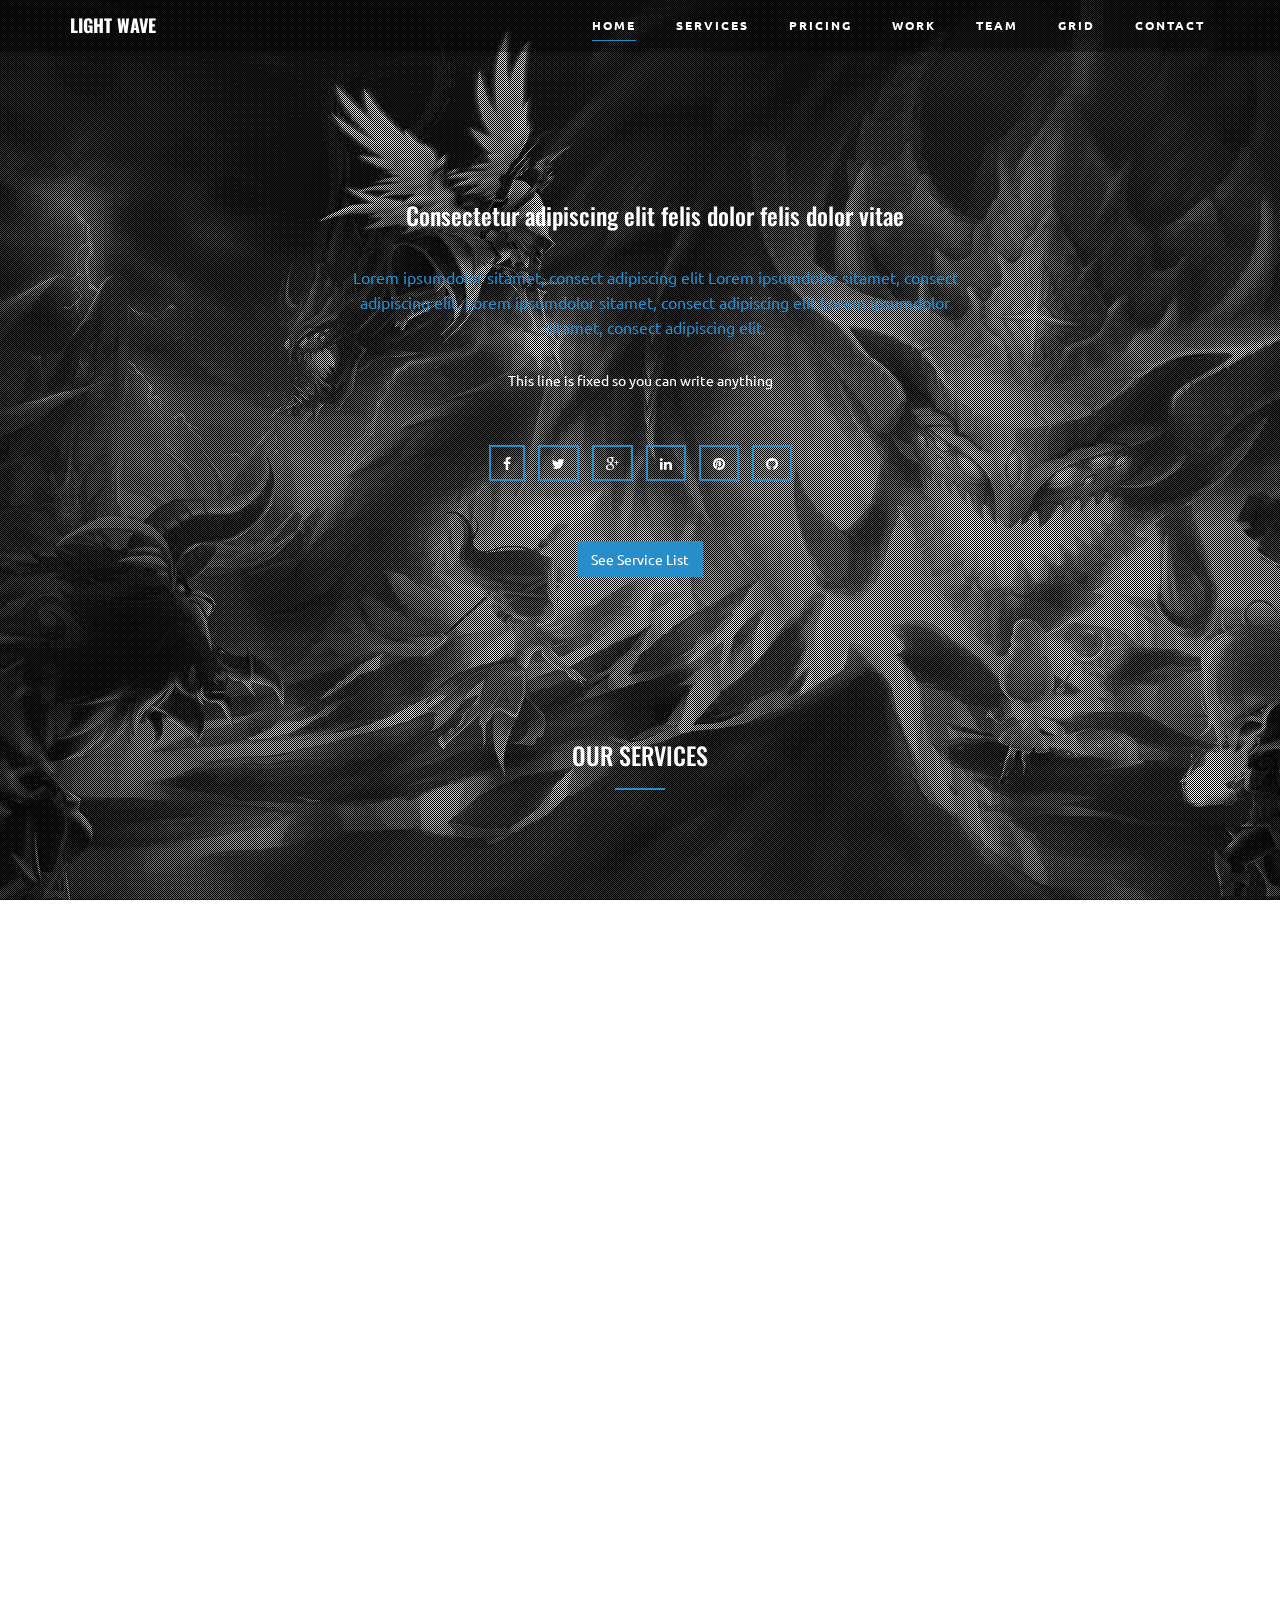
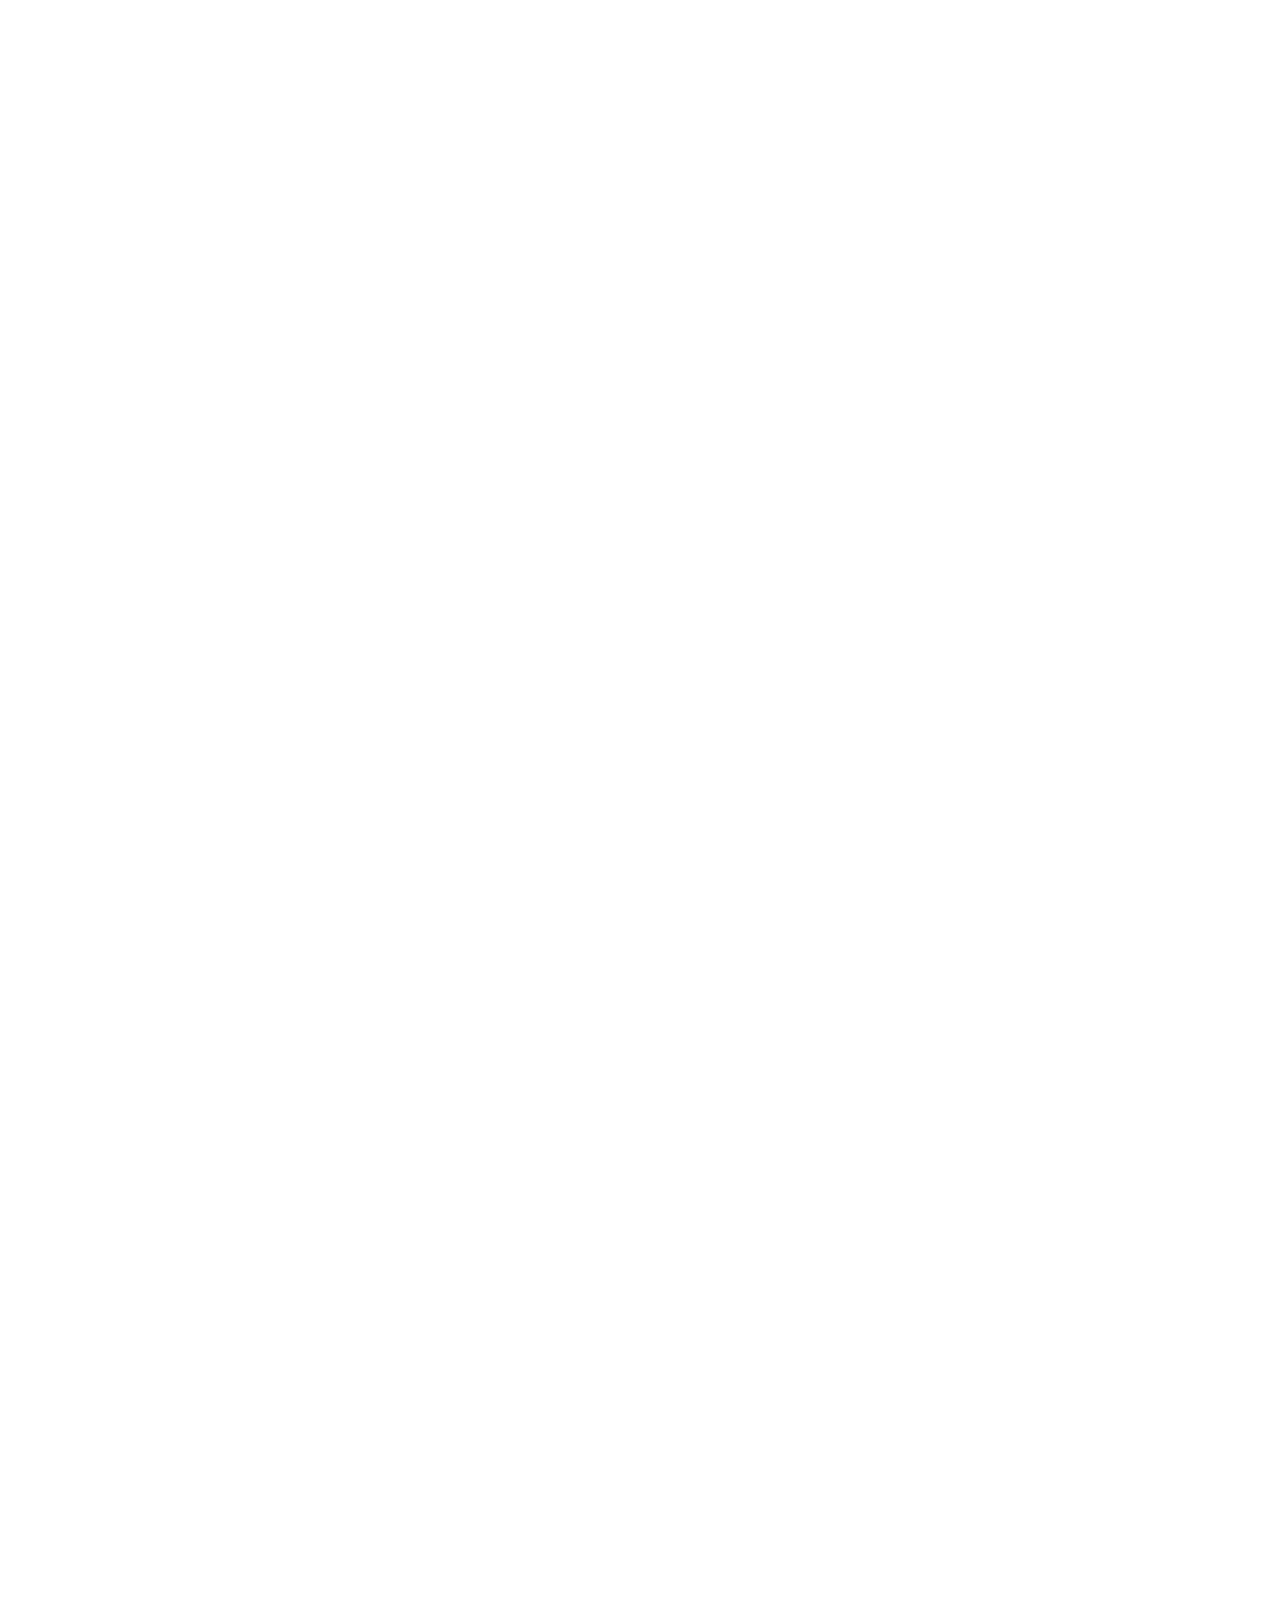
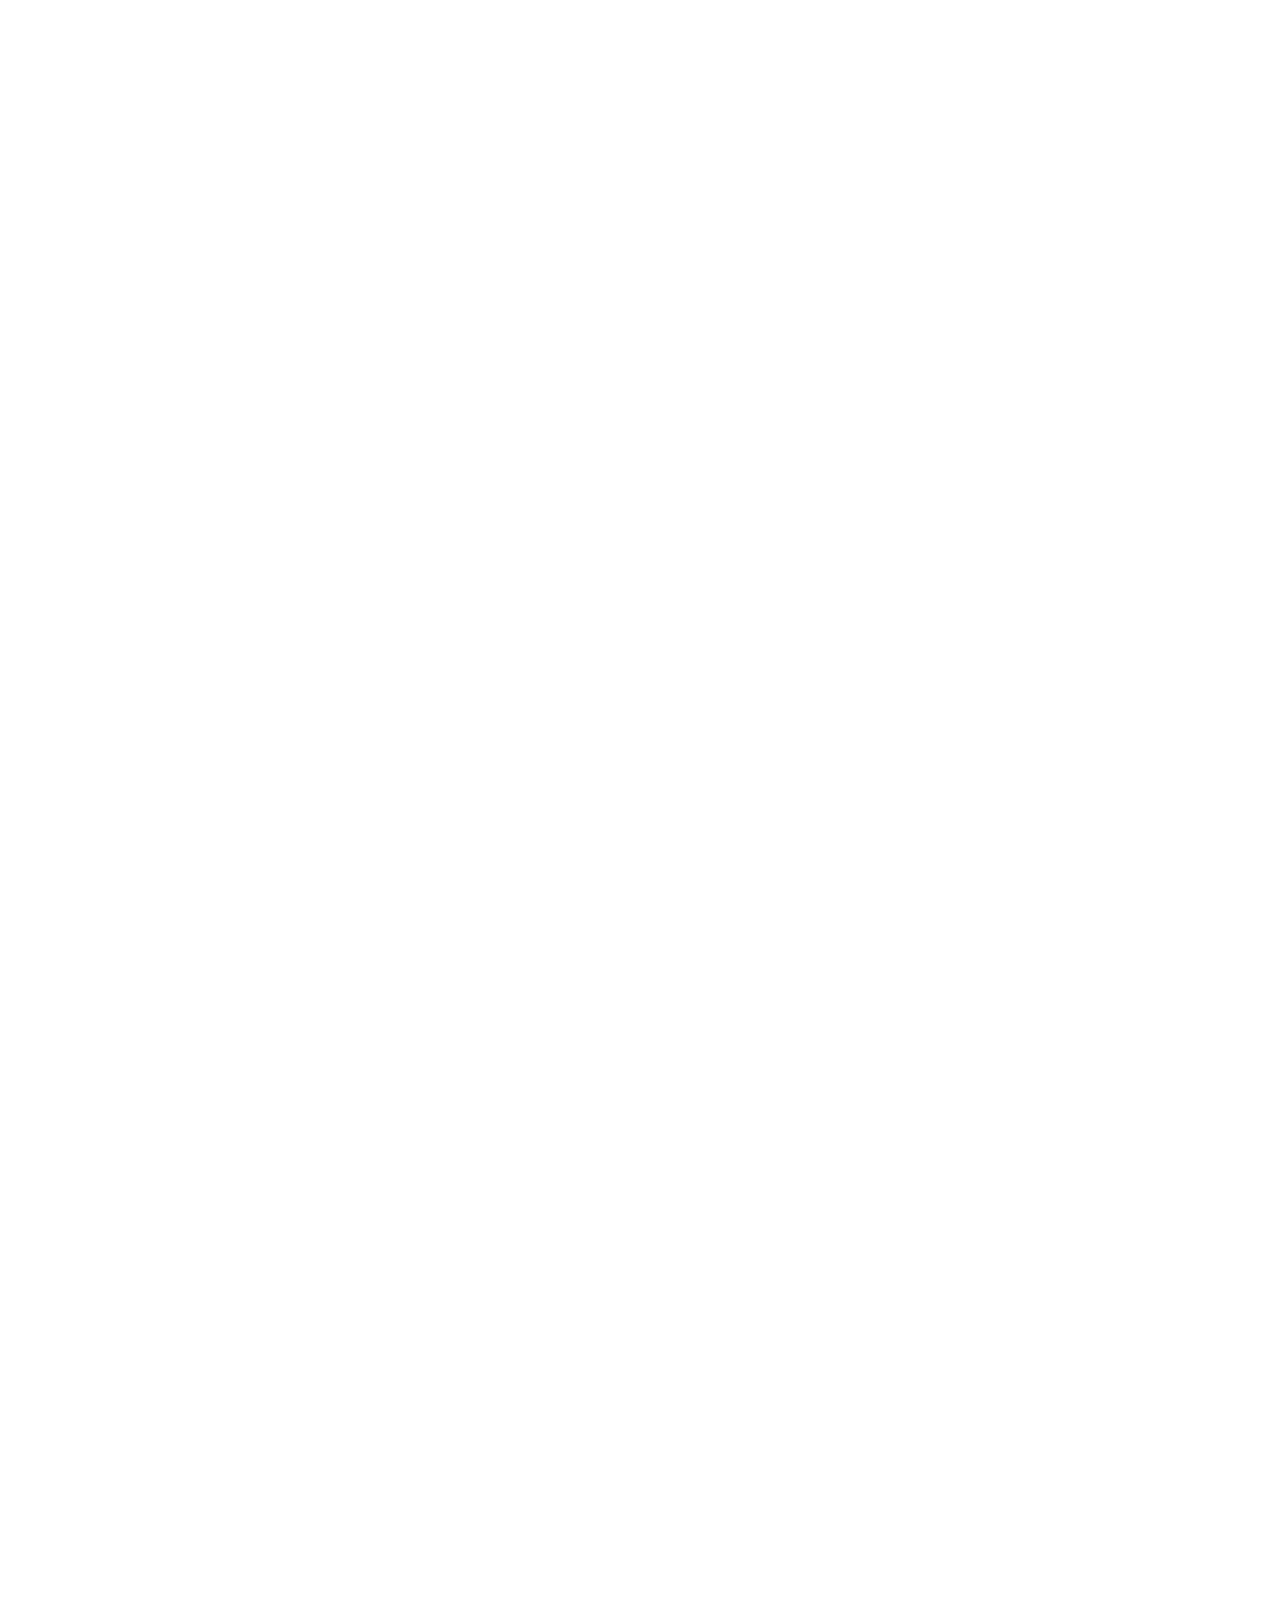
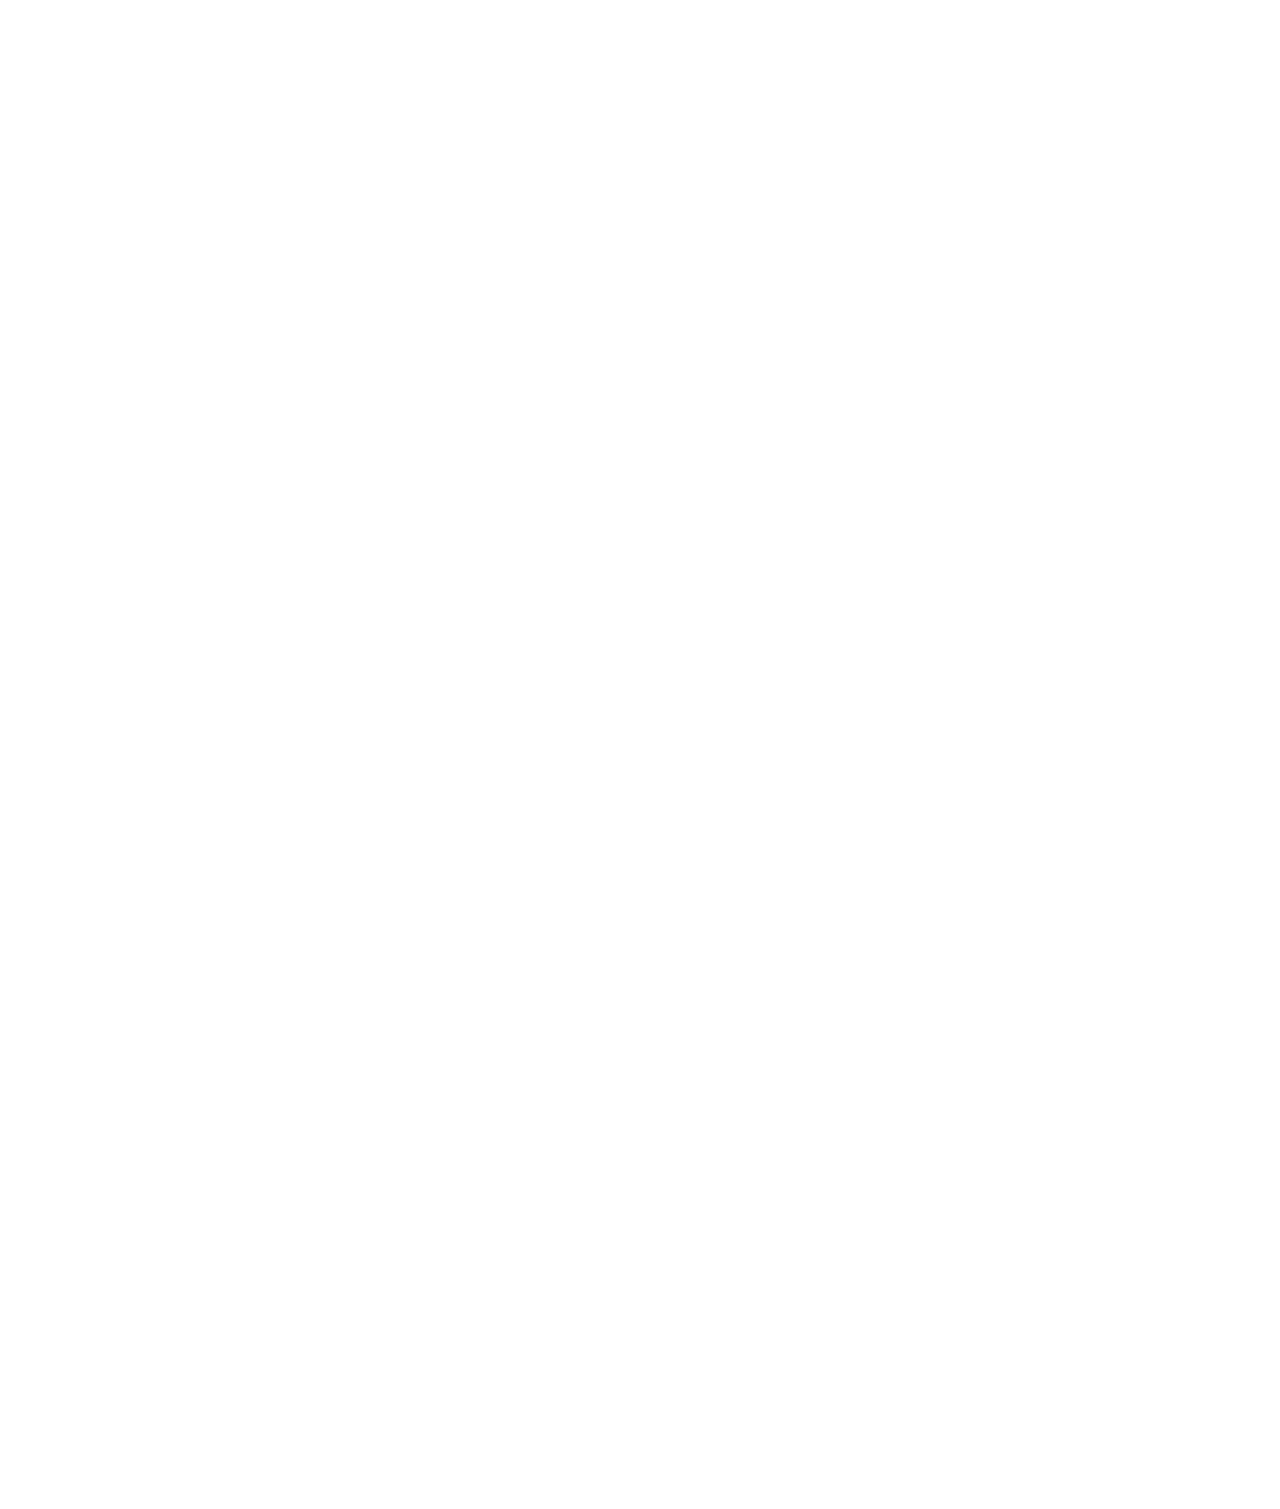
==== index.html @ 58bdb75d "prueba" ====
﻿<!DOCTYPE html>
<html lang="en" class="no-js" >
<head>
<meta charset="utf-8" />
<meta name="viewport" content="width=device-width, initial-scale=1, maximum-scale=1" />
<meta name="description" content="" />
<meta name="author" content="" />
<!--[if IE]>
<meta http-equiv="X-UA-Compatible" content="IE=edge,chrome=1">
<![endif]-->
<title>LIGHT WAVE</title>
<!-- BOOTSTRAP CORE CSS -->
<link href="assets/css/bootstrap.css" rel="stylesheet" />
<!-- ION ICONS STYLES -->
<link href="assets/css/ionicons.css" rel="stylesheet" />
<!-- FONT AWESOME ICONS STYLES -->
<link href="assets/css/font-awesome.css" rel="stylesheet" />
<!-- FANCYBOX POPUP STYLES -->
<link href="assets/js/source/jquery.fancybox.css" rel="stylesheet" />
<!-- STYLES FOR VIEWPORT ANIMATION -->
<link href="assets/css/animations.min.css" rel="stylesheet" />
<!-- CUSTOM CSS -->
<link href="assets/css/style-blue.css" rel="stylesheet" />
<!-- HTML5 Shiv and Respond.js for IE8 support of HTML5 elements and media queries -->
<!-- WARNING: Respond.js doesn't work if you view the page via file:// -->
<!--[if lt IE 9]>
<script src="https://oss.maxcdn.com/libs/html5shiv/3.7.0/html5shiv.js"></script>
<script src="https://oss.maxcdn.com/libs/respond.js/1.4.2/respond.min.js"></script>
<![endif]-->
</head>
<body data-spy="scroll" data-target="#menu-section">
<!--MENU SECTION START-->
<div class="navbar navbar-inverse navbar-fixed-top scroll-me" id="menu-section" >
<div class="container">
<div class="navbar-header">
<button type="button" class="navbar-toggle" data-toggle="collapse" data-target=".navbar-collapse">
<span class="icon-bar"></span>
<span class="icon-bar"></span>
<span class="icon-bar"></span>
</button>
<a class="navbar-brand" href="#">

LIGHT WAVE

</a>
</div>
<div class="navbar-collapse collapse">
<ul class="nav navbar-nav navbar-right">
<li><a href="#home">HOME</a></li>
<li><a href="#services">SERVICES</a></li>
<li><a href="#pricing">PRICING</a></li>
<li><a href="#work">WORK</a></li>
<li><a href="#team">TEAM</a></li>
<li><a href="#grid">GRID</a></li>
<li><a href="#contact">CONTACT</a></li>
</ul>
</div>

</div>
</div>
<!--MENU SECTION END-->
<!--HOME SECTION START-->
<div id="home" >
<div class="container">
<div class="row">
<div class="col-sm-8 col-sm-offset-2 col-md-8 col-md-offset-2 col-lg-8 col-lg-offset-2 ">
<div id="carousel-slider" data-ride="carousel" class="carousel slide  animate-in" data-anim-type="fade-in-up">

<div class="carousel-inner">
<div class="item active">

<h3>
Consectetur adipiscing elit felis dolor felis dolor vitae
</h3>
<p>
Lorem ipsumdolor sitamet, consect adipiscing elit
Lorem ipsumdolor sitamet, consect adipiscing elit.
Lorem ipsumdolor sitamet, consect adipiscing elit
Lorem ipsumdolor sitamet, consect adipiscing elit.
</p>
</div>
<div class="item">
<h3>
Lorem ipsumdolor sitamet, consect adipiscing elit
</h3>
<p>
Lorem ipsumdolor sitamet, consect adipiscing elit
Lorem ipsumdolor sitamet, consect adipiscing elit.
Lorem ipsumdolor sitamet, consect adipiscing elit
Lorem ipsumdolor sitamet, consect adipiscing elit.
</p>
</div>

</div>


</div>


</div>
</div>
<div class="row animate-in" data-anim-type="fade-in-up">
<div class="col-sm-6 col-sm-offset-3 col-md-6 col-md-offset-3 col-lg-8 col-lg-offset-2 scroll-me">


<p >
This line is fixed so you can write anything

</p>
<div class="social">
<a href="#" class="btn button-custom btn-custom-one" ><i class="fa fa-facebook "></i></a>
<a href="#" class="btn button-custom btn-custom-one" ><i class="fa fa-twitter"></i></a>
<a href="#" class="btn button-custom btn-custom-one" ><i class="fa fa-google-plus "></i></a>
<a href="#" class="btn button-custom btn-custom-one" ><i class="fa fa-linkedin "></i></a>
<a href="#" class="btn button-custom btn-custom-one" ><i class="fa fa-pinterest "></i></a>
<a href="#" class="btn button-custom btn-custom-one" ><i class="fa fa-github "></i></a>
</div>
<a href="#services" class=" btn button-custom btn-custom-two">See Service List </a>
</div>
</div>
</div>

</div>
<!--HOME SECTION END-->
<!--SERVICE SECTION START-->
<section id="services" >
<div class="container">
<div class="row text-center header">
<div class="col-xs-12 col-sm-12 col-md-12 col-lg-12 animate-in" data-anim-type="fade-in-up">
<h3>Our Services</h3>
<hr />
</div>
</div>
<div class="row animate-in" data-anim-type="fade-in-up">
<div class="col-xs-12 col-sm-4 col-md-4 col-lg-4">
<div class="services-wrapper">
<i class="ion-document"></i>
<h3>Consectetur tellus nec</h3>
Morbi mollis lectus et ipsum sollicitudin varius.
Aliquam tempus ante placerat, consectetur tellus nec, porttitor nulla.
</div>
</div>
<div class="col-xs-12 col-sm-4 col-md-4 col-lg-4">
<div class="services-wrapper">
<i class="ion-scissors"></i>
<h3>Consectetur tellus nec</h3>
Morbi mollis lectus et ipsum sollicitudin varius.
Aliquam tempus ante placerat, consectetur tellus nec, porttitor nulla.
</div>
</div>
<div class="col-xs-12 col-sm-4 col-md-4 col-lg-4">
<div class="services-wrapper">
<i class="ion-clipboard"></i>
<h3>Consectetur tellus nec</h3>
Morbi mollis lectus et ipsum sollicitudin varius.
Aliquam tempus ante placerat, consectetur tellus nec, porttitor nulla.
</div>
</div>
<div class="col-xs-12 col-sm-4 col-md-4 col-lg-4">
<div class="services-wrapper">
<i class="ion-calendar"></i>
<h3>Consectetur tellus nec</h3>
Morbi mollis lectus et ipsum sollicitudin varius.
Aliquam tempus ante placerat, consectetur tellus nec, porttitor nulla.
</div>
</div>
<div class="col-xs-12 col-sm-4 col-md-4 col-lg-4">
<div class="services-wrapper">
<i class="ion-erlenmeyer-flask"></i>
<h3>Consectetur tellus nec</h3>
Morbi mollis lectus et ipsum sollicitudin varius.
Aliquam tempus ante placerat, consectetur tellus nec, porttitor nulla.
</div>
</div>
<div class="col-xs-12 col-sm-4 col-md-4 col-lg-4">
<div class="services-wrapper">
<i class="ion-monitor"></i>
<h3>Consectetur tellus nec</h3>
Morbi mollis lectus et ipsum sollicitudin varius.
Aliquam tempus ante placerat, consectetur tellus nec, porttitor nulla.
</div>
</div>
<div class="col-xs-12 col-sm-4 col-md-4 col-lg-4">
<div class="services-wrapper">
<i class="ion-pinpoint"></i>
<h3>Consectetur tellus nec</h3>
Morbi mollis lectus et ipsum sollicitudin varius.
Aliquam tempus ante placerat, consectetur tellus nec, porttitor nulla.
</div>
</div>
<div class="col-xs-12 col-sm-4 col-md-4 col-lg-4">
<div class="services-wrapper">
<i class="ion-tshirt-outline"></i>
<h3>Consectetur tellus nec</h3>
Morbi mollis lectus et ipsum sollicitudin varius.
Aliquam tempus ante placerat, consectetur tellus nec, porttitor nulla.
</div>
</div>
<div class="col-xs-12 col-sm-4 col-md-4 col-lg-4">
<div class="services-wrapper">
<i class="ion-speedometer"></i>
<h3>Consectetur tellus nec</h3>
Morbi mollis lectus et ipsum sollicitudin varius.
Aliquam tempus ante placerat, consectetur tellus nec, porttitor nulla.
</div>
</div>
</div>
</div>
</section>
<!--SERVICE SECTION END-->
<!--PRICING SECTION START-->
<section id="pricing" >
<div class="container">
<div class="row text-center header animate-in" data-anim-type="fade-in-up">
<div class="col-xs-12 col-sm-12 col-md-12 col-lg-12">
<h3>Pricing Options</h3>
<hr />
</div>
</div>
<div class="row pad-bottom animate-in" data-anim-type="fade-in-up">
<div class="col-xs-12 col-sm-10 col-sm-offset-1 col-md-10 col-md-offset-1 col-lg-10 col-lg-offset-1">
<div class="row db-padding-btm db-attached">
<div class="col-xs-12 col-sm-3 col-md-3 col-lg-3">
<div class="light-pricing">
<div class="price">
<sup>$</sup>99
<small>per day</small>
</div>
<div class="type">
BASIC
</div>
<ul>

<li><i class="glyphicon glyphicon-print"></i>30+ Accounts </li>
<li><i class="glyphicon glyphicon-time"></i>150+ Projects </li>
<li><i class="glyphicon glyphicon-trash"></i>Lead Required</li>
</ul>
<div class="pricing-footer">

<a href="#" class="btn button-custom btn-custom-one">BOOK ORDER</a>
</div>
</div>
</div>
<div class="col-xs-12 col-sm-3 col-md-3 col-lg-3">
<div class="light-pricing popular">
<div class="price">
<sup>$</sup>199
<small>per month</small>
</div>
<div class="type">
MEDIUM
</div>
<ul>

<li><i class="glyphicon glyphicon-print"></i>30+ Accounts </li>
<li><i class="glyphicon glyphicon-time"></i>150+ Projects </li>
<li><i class="glyphicon glyphicon-trash"></i>Lead Required</li>
</ul>
<div class="pricing-footer">

<a href="#" class="btn button-custom btn-custom-one">BOOK ORDER</a>
</div>
</div>
</div>
<div class="col-xs-12 col-sm-3 col-md-3 col-lg-3">
<div class="light-pricing">
<div class="price">
<sup>$</sup>249
<small>per yer</small>
</div>
<div class="type">
ADVANCE
</div>
<ul>

<li><i class="glyphicon glyphicon-print"></i>30+ Accounts </li>
<li><i class="glyphicon glyphicon-time"></i>150+ Projects </li>
<li><i class="glyphicon glyphicon-trash"></i>Lead Required</li>
</ul>
<div class="pricing-footer">

<a href="#" class="btn button-custom btn-custom-one">BOOK ORDER</a>
</div>
</div>
</div>
<div class="col-xs-12 col-sm-3 col-md-3 col-lg-3">
<div class="light-pricing">
<div class="price">
<sup>$</sup>599
<small>one time</small>
</div>
<div class="type">
EXTENDED
</div>
<ul>

<li><i class="glyphicon glyphicon-print"></i>30+ Accounts </li>
<li><i class="glyphicon glyphicon-time"></i>150+ Projects </li>
<li><i class="glyphicon glyphicon-trash"></i>Lead Required</li>
</ul>
<div class="pricing-footer">

<a href="#" class="btn button-custom btn-custom-one">BOOK ORDER</a>
</div>
</div>
</div>
</div>
</div>
</div>
<div class="row animate-in" data-anim-type="fade-in-up">
<div class="col-xs-12 col-sm-10 col-sm-offset-1 col-md-10 col-md-offset-1 col-lg-10 col-lg-offset-1">
<div class="row db-padding-btm db-attached">

<div class="col-xs-12 col-sm-4 col-md-4 col-lg-4">
<div class="light-pricing ">
<div class="price">
<sup>$</sup>99
<small>per day</small>
</div>
<div class="type">
SMALL
</div>
<ul>

<li><i class="glyphicon glyphicon-print"></i>30+ Accounts </li>
<li><i class="glyphicon glyphicon-time"></i>150+ Projects </li>
<li><i class="glyphicon glyphicon-trash"></i>Lead Required</li>
</ul>
<div class="pricing-footer">

<a href="#" class="btn button-custom btn-custom-one">BOOK ORDER</a>
</div>
</div>
</div>
<div class="col-xs-12 col-sm-4 col-md-4 col-lg-4">
<div class="light-pricing popular">
<div class="price">
<sup>$</sup>159
<small>per month</small>
</div>
<div class="type">
MEDIUM
</div>
<ul>

<li><i class="glyphicon glyphicon-print"></i>30+ Accounts </li>
<li><i class="glyphicon glyphicon-time"></i>150+ Projects </li>
<li><i class="glyphicon glyphicon-trash"></i>Lead Required</li>
</ul>
<div class="pricing-footer">

<a href="#" class="btn button-custom btn-custom-one">BOOK ORDER</a>
</div>
</div>
</div>
<div class="col-xs-12 col-sm-4 col-md-4 col-lg-4">
<div class="light-pricing">
<div class="price">
<sup>$</sup>799
<small>per month</small>
</div>
<div class="type">
ADVANCE
</div>
<ul>

<li><i class="glyphicon glyphicon-print"></i>30+ Accounts </li>
<li><i class="glyphicon glyphicon-time"></i>150+ Projects </li>
<li><i class="glyphicon glyphicon-trash"></i>Lead Required</li>
</ul>
<div class="pricing-footer">

<a href="#" class="btn button-custom btn-custom-one">BOOK ORDER</a>
</div>
</div>
</div>

</div>
</div>
</div>
</div>
</section>
<!--PRIICING SECTION END-->
<!--WORK SECTION START-->
<section id="work" >
<div class="container">
<div class="row text-center header animate-in" data-anim-type="fade-in-up">
<div class="col-xs-12 col-sm-12 col-md-12 col-lg-12">
<h3>Our Works</h3>
<hr />
</div>
</div>
<div class="row text-center animate-in" data-anim-type="fade-in-up" >
<div class="col-xs-12 col-sm-12 col-md-12 col-lg-12 pad-bottom">
<div class="caegories">
<a href="#" data-filter="*" class="active btn btn-custom btn-custom-two btn-sm">All</a>
<a href="#" data-filter=".html" class="btn btn-custom btn-custom-two btn-sm">HTML</a>
<a href="#" data-filter=".css" class="btn btn-custom btn-custom-two btn-sm">CSS</a>
<a href="#" data-filter=".code" class="btn btn-custom btn-custom-two btn-sm" >CODE</a>
<a href="#" data-filter=".script" class="btn btn-custom btn-custom-two btn-sm" >SCRIPT</a>
</div>
</div>
</div>
<div class="row text-center animate-in" data-anim-type="fade-in-up" id="work-div">

<div class="col-xs-12 col-sm-4 col-md-4 col-lg-4 html">
<div class="work-wrapper">

<a class="fancybox-media" title="Image Title Goes Here" href="assets/img/portfolio/1.jpg">

<img src="assets/img/portfolio/1.jpg" class="img-responsive img-rounded" alt="" />
</a>

<h4>Morbi mollis lectus et ipsum</h4>
</div>
</div>
<div class="col-xs-12 col-sm-4 col-md-4 col-lg-4 html css">
<div class="work-wrapper">

<a class="fancybox-media" title="Image Title Goes Here" href="assets/img/portfolio/2.jpg">

<img src="assets/img/portfolio/2.jpg" class="img-responsive img-rounded" alt="" />
</a>

<h4>Morbi mollis lectus et ipsum</h4>
</div>
</div>
<div class="col-xs-12 col-sm-4 col-md-4 col-lg-4 code script">
<div class="work-wrapper">

<a class="fancybox-media" title="Image Title Goes Here" href="assets/img/portfolio/3.jpg">

<img src="assets/img/portfolio/3.jpg" class="img-responsive img-rounded" alt="" />
</a>

<h4>Morbi mollis lectus et ipsum</h4>
</div>
</div>
<div class="col-xs-12 col-sm-4 col-md-4 col-lg-4 html script">
<div class="work-wrapper">

<a class="fancybox-media" title="Image Title Goes Here" href="assets/img/portfolio/4.jpg">

<img src="assets/img/portfolio/4.jpg" class="img-responsive img-rounded" alt="" />
</a>

<h4>Morbi mollis lectus et ipsum</h4>
</div>
</div>
<div class="col-xs-12 col-sm-4 col-md-4 col-lg-4 html code">
<div class="work-wrapper">

<a class="fancybox-media" title="Image Title Goes Here" href="assets/img/portfolio/5.jpg">

<img src="assets/img/portfolio/5.jpg" class="img-responsive img-rounded" alt="" />
</a>

<h4>Morbi mollis lectus et ipsum</h4>
</div>
</div>
<div class="col-xs-12 col-sm-4 col-md-4 col-lg-4 script">
<div class="work-wrapper">

<a class="fancybox-media" title="Image Title Goes Here" href="assets/img/portfolio/6.jpg">

<img src="assets/img/portfolio/6.jpg" class="img-responsive img-rounded" alt="" />
</a>

<h4>Morbi mollis lectus et ipsum</h4>
</div>
</div>
</div>
</div>
</section>
<!--WORK SECTION END-->
<!--TEAM SECTION START-->
<section id="team" >
<div class="container">
<div class="row text-center header animate-in" data-anim-type="fade-in-up">
<div class="col-xs-12 col-sm-12 col-md-12 col-lg-12">
<h3>Team Members </h3>
<hr />
</div>
</div>
<div class="row animate-in" data-anim-type="fade-in-up">

<div class="col-xs-12 col-sm-3 col-md-3 col-lg-3">
<div class="team-wrapper">
<div class="team-inner" style="background-image: url('assets/img/team/1.jpg')" >
<a href="#" target="_blank" > <i class="fa fa-twitter" ></i></a>
</div>
<div class="description">
<h3> Leomarid Jona</h3>
<h5> <strong> Developer & Designer </strong></h5>
<p>
Pellentesque elementum dapibus convallis.
Vivamus eget finibus massa.
</p>
</div>
</div>
</div>
<div class="col-xs-12 col-sm-3 col-md-3 col-lg-3">
<div class="team-wrapper">
<div class="team-inner" style="background-image: url('assets/img/team/2.jpg')" >
<a href="#" target="_blank" > <i class="fa fa-twitter" ></i></a>
</div>
<div class="description">
<h3> Leomarid Jona</h3>
<h5> <strong> Developer & Designer </strong></h5>
<p>
Pellentesque elementum dapibus convallis.
Vivamus eget finibus massa.
</p>
</div>
</div>
</div>
<div class="col-xs-12 col-sm-3 col-md-3 col-lg-3">
<div class="team-wrapper">
<div class="team-inner" style="background-image: url('assets/img/team/3.jpg')" >
<a href="#" target="_blank" > <i class="fa fa-twitter" ></i></a>
</div>
<div class="description">
<h3> Leomarid Jona</h3>
<h5> <strong> Developer & Designer </strong></h5>
<p>
Pellentesque elementum dapibus convallis.
Vivamus eget finibus massa.
</p>
</div>
</div>
</div>
<div class="col-xs-12 col-sm-3 col-md-3 col-lg-3">
<div class="team-wrapper">
<div class="team-inner" style="background-image: url('assets/img/team/4.jpg')" >
<a href="#" target="_blank" > <i class="fa fa-twitter" ></i></a>
</div>
<div class="description">
<h3> Leomarid Jona</h3>
<h5> <strong> Developer & Designer </strong></h5>
<p>
Pellentesque elementum dapibus convallis.
Vivamus eget finibus massa.
</p>
</div>
</div>
</div>
</div>
</div>
</section>
<!--TEAM SECTION END-->
<!--GRID SECTION START-->
<section id="grid" >
<div class="container">
<div class="row text-center header animate-in" data-anim-type="fade-in-up">
<div class="col-xs-12 col-sm-12 col-md-12 col-lg-12">

<h3>Grid Overview </h3>
<hr />

</div>
</div>
<div class="row pad-bottom animate-in" data-anim-type="fade-in-up">

<div class="col-xs-12 col-sm-3 col-md-3 col-lg-3">
<h2>1/4 Section</h2>
<p>
Morbi mollis lectus et ipsum sollicitudin varius.
Aliquam tempus ante placerat,
consectetur tellus nec, porttitor nulla.
</p>

</div>
<div class="col-xs-12 col-sm-3 col-md-3 col-lg-3">
<h2>1/4 Section</h2>
<p>
Morbi mollis lectus et ipsum sollicitudin varius.
Aliquam tempus ante placerat,
consectetur tellus nec, porttitor nulla.
</p>

</div>
<div class="col-xs-12 col-sm-3 col-md-3 col-lg-3">
<h2>1/4 Section</h2>
<p>
Morbi mollis lectus et ipsum sollicitudin varius.
Aliquam tempus ante placerat,
consectetur tellus nec, porttitor nulla.
</p>

</div>
<div class="col-xs-12 col-sm-3 col-md-3 col-lg-3">
<h2>1/4 Section</h2>
<p>
Morbi mollis lectus et ipsum sollicitudin varius.
Aliquam tempus ante placerat,
consectetur tellus nec, porttitor nulla.
</p>

</div>
</div>
<div class="row pad-bottom animate-in" data-anim-type="fade-in-up">

<div class="col-xs-12 col-sm-4 col-md-4 col-lg-4">
<h2>1/3 Section</h2>
<p>
Morbi mollis lectus et ipsum sollicitudin varius.
Aliquam tempus ante placerat,
consectetur tellus nec, porttitor nulla.
</p>

</div>
<div class="col-xs-12 col-sm-4 col-md-4 col-lg-4">
<h2>1/3 Section</h2>
<p>
Morbi mollis lectus et ipsum sollicitudin varius.
Aliquam tempus ante placerat,
consectetur tellus nec, porttitor nulla.
</p>

</div>
<div class="col-xs-12 col-sm-4 col-md-4 col-lg-4">
<h2>1/3 Section</h2>
<p>
Morbi mollis lectus et ipsum sollicitudin varius.
Aliquam tempus ante placerat,
consectetur tellus nec, porttitor nulla.
</p>

</div>

</div>
<div class="row pad-bottom animate-in" data-anim-type="fade-in-up">

<div class="col-xs-12 col-sm-6 col-md-6 col-lg-6">
<h2>1/2 Section</h2>
<p>
Morbi mollis lectus et ipsum sollicitudin varius.
Aliquam tempus ante placerat,
consectetur tellus nec, porttitor nulla.
</p>

</div>
<div class="col-xs-12 col-sm-6 col-md-6 col-lg-6">
<h2>1/2 Section</h2>
<p>
Morbi mollis lectus et ipsum sollicitudin varius.
Aliquam tempus ante placerat,
consectetur tellus nec, porttitor nulla.
</p>

</div>


</div>
<div class="row animate-in" data-anim-type="fade-in-up">

<div class="col-xs-12 col-sm-12 col-md-12 col-lg-12">
<h2>Full Section</h2>
<p>
Morbi mollis lectus et ipsum sollicitudin varius.
Aliquam tempus ante placerat,
consectetur tellus nec, porttitor nulla.
</p>

</div>



</div>
</div>
</section>
<!--GRID SECTION END-->
<!--CONTACT SECTION START-->
<section id="contact" >
<div class="container">
<div class="row text-center header animate-in" data-anim-type="fade-in-up">
<div class="col-xs-12 col-sm-12 col-md-12 col-lg-12">

<h3>Contact Details </h3>
<hr />

</div>
</div>

<div class="row animate-in" data-anim-type="fade-in-up">

<div class="col-xs-12 col-sm-4 col-md-4 col-lg-4">
<div class="contact-wrapper">
<h3>We Are Social</h3>
<p>
Aliquam tempus ante placerat,
consectetur tellus nec, porttitor nulla.
</p>
<div class="social-below">
<a href="#" class="btn button-custom btn-custom-two" > Facebook</a>
<a href="#" class="btn button-custom btn-custom-two" > Twitter</a>
<a href="#" class="btn button-custom btn-custom-two" > Google +</a>
</div>
</div>

</div>
<div class="col-xs-12 col-sm-4 col-md-4 col-lg-4">
<div class="contact-wrapper">
<h3>Quick Contact</h3>
<h4><strong>Email : </strong> info@yuordomain.com </h4>
<h4><strong>Call : </strong> +09-88-99-77-55 </h4>
<h4><strong>Skype : </strong> Yujhaeu78 </h4>
</div>

</div>
<div class="col-xs-12 col-sm-4 col-md-4 col-lg-4">
<div class="contact-wrapper">
<h3>Address : </h3>
<h4>230/45 , New way Lane , </h4>
<h4>United States</h4>
<div class="footer-div" >
&copy; 2015 YourDomain | <a href="http://www.designbootstrap.com/" target="_blank" >by DesignBootstrp</a>
</div>
</div>

</div>

</div>


</div>
</section>
<!--CONTACT SECTION END-->

<!-- JAVASCRIPT FILES PLACED AT THE BOTTOM TO REDUCE THE LOADING TIME -->
<!-- CORE JQUERY -->
<script src="assets/js/jquery-1.11.1.js"></script>
<!-- BOOTSTRAP SCRIPTS -->
<script src="assets/js/bootstrap.js"></script>
<!-- EASING SCROLL SCRIPTS PLUGIN -->
<script src="assets/js/vegas/jquery.vegas.min.js"></script>
<!-- VEGAS SLIDESHOW SCRIPTS -->
<script src="assets/js/jquery.easing.min.js"></script>
<!-- FANCYBOX PLUGIN -->
<script src="assets/js/source/jquery.fancybox.js"></script>
<!-- ISOTOPE SCRIPTS -->
<script src="assets/js/jquery.isotope.js"></script>
<!-- VIEWPORT ANIMATION SCRIPTS   -->
<script src="assets/js/appear.min.js"></script>
<script src="assets/js/animations.min.js"></script>
<!-- CUSTOM SCRIPTS -->
<script src="assets/js/custom.js"></script>
</body>

</html>
---- assets/css/animations.min.css ----
/*	Animations v2.1, Copyright 2014, Joe Mottershaw, https://github.com/joemottershaw/
//	================================================================================== */

.animate-in,.animating,.hover-bounce,.hover-flash,.hover-heartbeat,.hover-panic,.hover-pulsate,.hover-pulse,.hover-rubber-band,.hover-shake-x,.hover-shake-y,.hover-slingshot,.hover-slingshot-reverse,.hover-spin,.hover-spin-reverse,.hover-strobe,.hover-swing,.hover-tada,.hover-wobble{-webkit-transition:none!important;-moz-transition:none!important;-o-transition:none!important;-ms-transition:none!important;transition:none!important}.animate-in,.animate-out{visibility:hidden!important;opacity:0}.animating,.hover-bounce,.hover-flash,.hover-heartbeat,.hover-panic,.hover-pulsate,.hover-pulse,.hover-rubber-band,.hover-shake-x,.hover-shake-y,.hover-slingshot,.hover-slingshot-reverse,.hover-spin,.hover-spin-reverse,.hover-strobe,.hover-swing,.hover-tada,.hover-wobble{-webkit-animation-duration:1s;animation-duration:1s;-webkit-animation-timing-function:ease-in-out;animation-timing-function:ease-in-out;-webkit-animation-fill-mode:both;animation-fill-mode:both}.animating.slow-mo,.hover-bounce.slow-mo,.hover-flash.slow-mo,.hover-heartbeat.slow-mo,.hover-panic.slow-mo,.hover-pulsate.slow-mo,.hover-pulse.slow-mo,.hover-rubber-band.slow-mo,.hover-shake-x.slow-mo,.hover-shake-y.slow-mo,.hover-slingshot-reverse.slow-mo,.hover-slingshot.slow-mo,.hover-spin-reverse.slow-mo,.hover-spin.slow-mo,.hover-strobe.slow-mo,.hover-swing.slow-mo,.hover-tada.slow-mo,.hover-wobble.slow-mo{-webkit-animation-duration:2s;animation-duration:2s}.animating.super-slow-mo,.hover-bounce.super-slow-mo,.hover-flash.super-slow-mo,.hover-heartbeat.super-slow-mo,.hover-panic.super-slow-mo,.hover-pulsate.super-slow-mo,.hover-pulse.super-slow-mo,.hover-rubber-band.super-slow-mo,.hover-shake-x.super-slow-mo,.hover-shake-y.super-slow-mo,.hover-slingshot-reverse.super-slow-mo,.hover-slingshot.super-slow-mo,.hover-spin-reverse.super-slow-mo,.hover-spin.super-slow-mo,.hover-strobe.super-slow-mo,.hover-swing.super-slow-mo,.hover-tada.super-slow-mo,.hover-wobble.super-slow-mo{-webkit-animation-duration:3s;animation-duration:3s}.animating.ultra-slow-mo,.hover-bounce.ultra-slow-mo,.hover-flash.ultra-slow-mo,.hover-heartbeat.ultra-slow-mo,.hover-panic.ultra-slow-mo,.hover-pulsate.ultra-slow-mo,.hover-pulse.ultra-slow-mo,.hover-rubber-band.ultra-slow-mo,.hover-shake-x.ultra-slow-mo,.hover-shake-y.ultra-slow-mo,.hover-slingshot-reverse.ultra-slow-mo,.hover-slingshot.ultra-slow-mo,.hover-spin-reverse.ultra-slow-mo,.hover-spin.ultra-slow-mo,.hover-strobe.ultra-slow-mo,.hover-swing.ultra-slow-mo,.hover-tada.ultra-slow-mo,.hover-wobble.ultra-slow-mo{-webkit-animation-duration:4s;animation-duration:4s}.animating.hyper-slow-mo,.hover-bounce.hyper-slow-mo,.hover-flash.hyper-slow-mo,.hover-heartbeat.hyper-slow-mo,.hover-panic.hyper-slow-mo,.hover-pulsate.hyper-slow-mo,.hover-pulse.hyper-slow-mo,.hover-rubber-band.hyper-slow-mo,.hover-shake-x.hyper-slow-mo,.hover-shake-y.hyper-slow-mo,.hover-slingshot-reverse.hyper-slow-mo,.hover-slingshot.hyper-slow-mo,.hover-spin-reverse.hyper-slow-mo,.hover-spin.hyper-slow-mo,.hover-strobe.hyper-slow-mo,.hover-swing.hyper-slow-mo,.hover-tada.hyper-slow-mo,.hover-wobble.hyper-slow-mo{-webkit-animation-duration:5s;animation-duration:5s}.animating.infinite,.hover-bounce.infinite,.hover-flash.infinite,.hover-heartbeat.infinite,.hover-panic.infinite,.hover-pulsate.infinite,.hover-pulse.infinite,.hover-rubber-band.infinite,.hover-shake-x.infinite,.hover-shake-y.infinite,.hover-slingshot-reverse.infinite,.hover-slingshot.infinite,.hover-spin-reverse.infinite,.hover-spin.infinite,.hover-strobe.infinite,.hover-swing.infinite,.hover-tada.infinite,.hover-wobble.infinite{-webkit-animation-iteration-count:infinite;animation-iteration-count:infinite}.ie .animate-in,.no-js .animate-in{visibility:visible!important;opacity:1}@-webkit-keyframes fadeIn{0%{opacity:0}100%{opacity:1}}@keyframes fadeIn{0%{opacity:0}100%{opacity:1}}.animating.fade-in{-webkit-animation-name:fadeIn;animation-name:fadeIn}@-webkit-keyframes fadeInUp{0%{opacity:0;-webkit-transform:translateY(60px)}80%{opacity:1}100%{-webkit-transform:translateY(0)}}@keyframes fadeInUp{0%{opacity:0;transform:translateY(60px)}80%{opacity:1}100%{transform:translateY(0)}}.animating.fade-in-up{-webkit-animation-name:fadeInUp;animation-name:fadeInUp}@-webkit-keyframes fadeInUpBig{0%{opacity:0;-webkit-transform:translateY(200px)}80%{opacity:1}100%{-webkit-transform:translateY(0)}}@keyframes fadeInUpBig{0%{opacity:0;transform:translateY(200px)}80%{opacity:1}100%{transform:translateY(0)}}.animating.fade-in-up-big{-webkit-animation-name:fadeInUpBig;animation-name:fadeInUpBig}@-webkit-keyframes fadeInUpLarge{0%{opacity:0;-webkit-transform:translateY(600px)}80%{opacity:1}100%{-webkit-transform:translateY(0)}}@keyframes fadeInUpLarge{0%{opacity:0;transform:translateY(600px)}80%{opacity:1}100%{transform:translateY(0)}}.animating.fade-in-up-large{-webkit-animation-name:fadeInUpLarge;animation-name:fadeInUpLarge}@-webkit-keyframes fadeInDown{0%{opacity:0;-webkit-transform:translateY(-60px)}80%{opacity:1}100%{-webkit-transform:translateY(0)}}@keyframes fadeInDown{0%{opacity:0;transform:translateY(-60px)}80%{opacity:1}100%{transform:translateY(0)}}.animating.fade-in-down{-webkit-animation-name:fadeInDown;animation-name:fadeInDown}@-webkit-keyframes fadeInDownBig{0%{opacity:0;-webkit-transform:translateY(-200px)}80%{opacity:1}100%{-webkit-transform:translateY(0)}}@keyframes fadeInDownBig{0%{opacity:0;transform:translateY(-200px)}80%{opacity:1}100%{transform:translateY(0)}}.animating.fade-in-down-big{-webkit-animation-name:fadeInDownBig;animation-name:fadeInDownBig}@-webkit-keyframes fadeInDownLarge{0%{opacity:0;-webkit-transform:translateY(-600px)}80%{opacity:1}100%{-webkit-transform:translateY(0)}}@keyframes fadeInDownLarge{0%{opacity:0;transform:translateY(-600px)}80%{opacity:1}100%{transform:translateY(0)}}.animating.fade-in-down-large{-webkit-animation-name:fadeInDownLarge;animation-name:fadeInDownLarge}@-webkit-keyframes fadeInLeft{0%{opacity:0;-webkit-transform:translateX(60px)}80%{opacity:1}100%{-webkit-transform:translateX(0)}}@keyframes fadeInLeft{0%{opacity:0;transform:translateX(60px)}80%{opacity:1}100%{transform:translateX(0)}}.animating.fade-in-left{-webkit-animation-name:fadeInLeft;animation-name:fadeInLeft}@-webkit-keyframes fadeInLeftBig{0%{opacity:0;-webkit-transform:translateX(200px)}80%{opacity:1}100%{-webkit-transform:translateX(0)}}@keyframes fadeInLeftBig{0%{opacity:0;transform:translateX(200px)}80%{opacity:1}100%{transform:translateX(0)}}.animating.fade-in-left-big{-webkit-animation-name:fadeInLeftBig;animation-name:fadeInLeftBig}@-webkit-keyframes fadeInLeftLarge{0%{opacity:0;-webkit-transform:translateX(600px)}80%{opacity:1}100%{-webkit-transform:translateX(0)}}@keyframes fadeInLeftLarge{0%{opacity:0;transform:translateX(600px)}80%{opacity:1}100%{transform:translateX(0)}}.animating.fade-in-left-large{-webkit-animation-name:fadeInLeftLarge;animation-name:fadeInLeftLarge}@-webkit-keyframes fadeInRight{0%{opacity:0;-webkit-transform:translateX(-60px)}80%{opacity:1}100%{-webkit-transform:translateX(0)}}@keyframes fadeInRight{0%{opacity:0;transform:translateX(-60px)}80%{opacity:1}100%{transform:translateX(0)}}.animating.fade-in-right{-webkit-animation-name:fadeInRight;animation-name:fadeInRight}@-webkit-keyframes fadeInRightBig{0%{opacity:0;-webkit-transform:translateX(-200px)}80%{opacity:1}100%{-webkit-transform:translateX(0)}}@keyframes fadeInRightBig{0%{opacity:0;transform:translateX(-200px)}80%{opacity:1}100%{transform:translateX(0)}}.animating.fade-in-right-big{-webkit-animation-name:fadeInRightBig;animation-name:fadeInRightBig}@-webkit-keyframes fadeInRightLarge{0%{opacity:0;-webkit-transform:translateX(-600px)}80%{opacity:1}100%{-webkit-transform:translateX(0)}}@keyframes fadeInRightLarge{0%{opacity:0;transform:translateX(-600px)}80%{opacity:1}100%{transform:translateX(0)}}.animating.fade-in-right-large{-webkit-animation-name:fadeInRightLarge;animation-name:fadeInRightLarge}@-webkit-keyframes fadeInUpLeft{0%{opacity:0;-webkit-transform:translate(60px,60px)}80%{opacity:1}100%{-webkit-transform:translate(0,0)}}@keyframes fadeInUpLeft{0%{opacity:0;transform:translate(60px,60px)}80%{opacity:1}100%{transform:translate(0,0)}}.animating.fade-in-up-left{-webkit-animation-name:fadeInUpLeft;animation-name:fadeInUpLeft}@-webkit-keyframes fadeInUpLeftBig{0%{opacity:0;-webkit-transform:translate(200px,200px)}80%{opacity:1}100%{-webkit-transform:translate(0,0)}}@keyframes fadeInUpLeftBig{0%{opacity:0;transform:translate(200px,200px)}80%{opacity:1}100%{transform:translate(0,0)}}.animating.fade-in-up-left-big{-webkit-animation-name:fadeInUpLeftBig;animation-name:fadeInUpLeftBig}@-webkit-keyframes fadeInUpLeftLarge{0%{opacity:0;-webkit-transform:translate(600px,600px)}80%{opacity:1}100%{-webkit-transform:translate(0,0)}}@keyframes fadeInUpLeftLarge{0%{opacity:0;transform:translate(600px,600px)}80%{opacity:1}100%{transform:translate(0,0)}}.animating.fade-in-up-left-large{-webkit-animation-name:fadeInUpLeftLarge;animation-name:fadeInUpLeftLarge}@-webkit-keyframes fadeInUpRight{0%{opacity:0;-webkit-transform:translate(-60px,60px)}80%{opacity:1}100%{-webkit-transform:translate(0,0)}}@keyframes fadeInUpRight{0%{opacity:0;transform:translate(-60px,60px)}80%{opacity:1}100%{transform:translate(0,0)}}.animating.fade-in-up-right{-webkit-animation-name:fadeInUpRight;animation-name:fadeInUpRight}@-webkit-keyframes fadeInUpRightBig{0%{opacity:0;-webkit-transform:translate(-200px,200px)}80%{opacity:1}100%{-webkit-transform:translate(0,0)}}@keyframes fadeInUpRightBig{0%{opacity:0;transform:translate(-200px,200px)}80%{opacity:1}100%{transform:translate(0,0)}}.animating.fade-in-up-right-big{-webkit-animation-name:fadeInUpRightBig;animation-name:fadeInUpRightBig}@-webkit-keyframes fadeInUpRightLarge{0%{opacity:0;-webkit-transform:translate(-600px,600px)}80%{opacity:1}100%{-webkit-transform:translate(0,0)}}@keyframes fadeInUpRightLarge{0%{opacity:0;transform:translate(-600px,600px)}80%{opacity:1}100%{transform:translate(0,0)}}.animating.fade-in-up-right-large{-webkit-animation-name:fadeInUpRightLarge;animation-name:fadeInUpRightLarge}@-webkit-keyframes fadeInDownLeft{0%{opacity:0;-webkit-transform:translate(60px,-60px)}80%{opacity:1}100%{-webkit-transform:translate(0,0)}}@keyframes fadeInDownLeft{0%{opacity:0;transform:translate(60px,-60px)}80%{opacity:1}100%{transform:translate(0,0)}}.animating.fade-in-down-left{-webkit-animation-name:fadeInDownLeft;animation-name:fadeInDownLeft}@-webkit-keyframes fadeInDownLeftBig{0%{opacity:0;-webkit-transform:translate(200px,-200px)}80%{opacity:1}100%{-webkit-transform:translate(0,0)}}@keyframes fadeInDownLeftBig{0%{opacity:0;transform:translate(200px,-200px)}80%{opacity:1}100%{transform:translate(0,0)}}.animating.fade-in-down-left-big{-webkit-animation-name:fadeInDownLeftBig;animation-name:fadeInDownLeftBig}@-webkit-keyframes fadeInDownLeftLarge{0%{opacity:0;-webkit-transform:translate(600px,-600px)}80%{opacity:1}100%{-webkit-transform:translate(0,0)}}@keyframes fadeInDownLeftLarge{0%{opacity:0;transform:translate(600px,-600px)}80%{opacity:1}100%{transform:translate(0,0)}}.animating.fade-in-down-left-large{-webkit-animation-name:fadeInDownLeftLarge;animation-name:fadeInDownLeftLarge}@-webkit-keyframes fadeInDownRight{0%{opacity:0;-webkit-transform:translate(-60px,-60px)}80%{opacity:1}100%{-webkit-transform:translate(0,0)}}@keyframes fadeInDownRight{0%{opacity:0;transform:translate(-60px,-60px)}80%{opacity:1}100%{transform:translate(0,0)}}.animating.fade-in-down-right{-webkit-animation-name:fadeInDownRight;animation-name:fadeInDownRight}@-webkit-keyframes fadeInDownRightBig{0%{opacity:0;-webkit-transform:translate(-200px,-200px)}80%{opacity:1}100%{-webkit-transform:translate(0,0)}}@keyframes fadeInDownRightBig{0%{opacity:0;transform:translate(-200px,-200px)}80%{opacity:1}100%{transform:translate(0,0)}}.animating.fade-in-down-right-big{-webkit-animation-name:fadeInDownRightBig;animation-name:fadeInDownRightBig}@-webkit-keyframes fadeInDownRightLarge{0%{opacity:0;-webkit-transform:translate(-600px,-600px)}80%{opacity:1}100%{-webkit-transform:translate(0,0)}}@keyframes fadeInDownRightLarge{0%{opacity:0;transform:translate(-600px,-600px)}80%{opacity:1}100%{transform:translate(0,0)}}.animating.fade-in-down-right-large{-webkit-animation-name:fadeInDownRightLarge;animation-name:fadeInDownRightLarge}@-webkit-keyframes fadeOut{0%{opacity:1}100%{opacity:0}}@keyframes fadeOut{0%{opacity:1}100%{opacity:0}}.animating.fade-out{-webkit-animation-name:fadeOut;animation-name:fadeOut}@-webkit-keyframes fadeOutUp{0%{opacity:1;-webkit-transform:translateY(0)}80%{opacity:0}100%{opacity:0;-webkit-transform:translateY(-60px)}}@keyframes fadeOutUp{0%{opacity:1;transform:translateY(0)}80%{opacity:0}100%{opacity:0;transform:translateY(-60px)}}.animating.fade-out-up{-webkit-animation-name:fadeOutUp;animation-name:fadeOutUp}@-webkit-keyframes fadeOutUpBig{0%{opacity:1;-webkit-transform:translateY(0)}80%{opacity:0}100%{opacity:0;-webkit-transform:translateY(-200px)}}@keyframes fadeOutUpBig{0%{opacity:1;transform:translateY(0)}80%{opacity:0}100%{opacity:0;transform:translateY(-200px)}}.animating.fade-out-up-big{-webkit-animation-name:fadeOutUpBig;animation-name:fadeOutUpBig}@-webkit-keyframes fadeOutUpLarge{0%{opacity:1;-webkit-transform:translateY(0)}80%{opacity:0}100%{opacity:0;-webkit-transform:translateY(-600px)}}@keyframes fadeOutUpLarge{0%{opacity:1;transform:translateY(0)}80%{opacity:0}100%{opacity:0;transform:translateY(-600px)}}.animating.fade-out-up-large{-webkit-animation-name:fadeOutUpLarge;animation-name:fadeOutUpLarge}@-webkit-keyframes fadeOutDown{0%{opacity:1;-webkit-transform:translateY(0)}80%{opacity:0}100%{opacity:0;-webkit-transform:translateY(60px)}}@keyframes fadeOutDown{0%{opacity:1;transform:translateY(0)}80%{opacity:0}100%{opacity:0;transform:translateY(60px)}}.animating.fade-out-down{-webkit-animation-name:fadeOutDown;animation-name:fadeOutDown}@-webkit-keyframes fadeOutDownBig{0%{opacity:1;-webkit-transform:translateY(0)}80%{opacity:0}100%{opacity:0;-webkit-transform:translateY(200px)}}@keyframes fadeOutDownBig{0%{opacity:1;transform:translateY(0)}80%{opacity:0}100%{opacity:0;transform:translateY(200px)}}.animating.fade-out-down-big{-webkit-animation-name:fadeOutDownBig;animation-name:fadeOutDownBig}@-webkit-keyframes fadeOutDownLarge{0%{opacity:1;-webkit-transform:translateY(0)}80%{opacity:0}100%{opacity:0;-webkit-transform:translateY(600px)}}@keyframes fadeOutDownLarge{0%{opacity:1;transform:translateY(0)}80%{opacity:0}100%{opacity:0;transform:translateY(600px)}}.animating.fade-out-down-large{-webkit-animation-name:fadeOutDownLarge;animation-name:fadeOutDownLarge}@-webkit-keyframes fadeOutLeft{0%{opacity:1;-webkit-transform:translateX(0)}80%{opacity:0}100%{opacity:0;-webkit-transform:translateX(-60px)}}@keyframes fadeOutLeft{0%{opacity:1;transform:translateX(0)}80%{opacity:0}100%{opacity:0;transform:translateX(-60px)}}.animating.fade-out-left{-webkit-animation-name:fadeOutLeft;animation-name:fadeOutLeft}@-webkit-keyframes fadeOutLeftBig{0%{opacity:1;-webkit-transform:translateX(0)}80%{opacity:0}100%{opacity:0;-webkit-transform:translateX(-200px)}}@keyframes fadeOutLeftBig{0%{opacity:1;transform:translateX(0)}80%{opacity:0}100%{opacity:0;transform:translateX(-200px)}}.animating.fade-out-left-big{-webkit-animation-name:fadeOutLeftBig;animation-name:fadeOutLeftBig}@-webkit-keyframes fadeOutLeftLarge{0%{opacity:1;-webkit-transform:translateX(0)}80%{opacity:0}100%{opacity:0;-webkit-transform:translateX(-600px)}}@keyframes fadeOutLeftLarge{0%{opacity:1;transform:translateX(0)}80%{opacity:0}100%{opacity:0;transform:translateX(-600px)}}.animating.fade-out-left-large{-webkit-animation-name:fadeOutLeftLarge;animation-name:fadeOutLeftLarge}@-webkit-keyframes fadeOutRight{0%{opacity:1;-webkit-transform:translateX(0)}80%{opacity:0}100%{opacity:0;-webkit-transform:translateX(60px)}}@keyframes fadeOutRight{0%{opacity:1;transform:translateX(0)}80%{opacity:0}100%{opacity:0;transform:translateX(60px)}}.animating.fade-out-right{-webkit-animation-name:fadeOutRight;animation-name:fadeOutRight}@-webkit-keyframes fadeOutRightBig{0%{opacity:1;-webkit-transform:translateX(0)}80%{opacity:0}100%{opacity:0;-webkit-transform:translateX(200px)}}@keyframes fadeOutRightBig{0%{opacity:1;transform:translateX(0)}80%{opacity:0}100%{opacity:0;transform:translateX(200px)}}.animating.fade-out-right-big{-webkit-animation-name:fadeOutRightBig;animation-name:fadeOutRightBig}@-webkit-keyframes fadeOutRightLarge{0%{opacity:1;-webkit-transform:translateX(0)}80%{opacity:0}100%{opacity:0;-webkit-transform:translateX(600px)}}@keyframes fadeOutRightLarge{0%{opacity:1;transform:translateX(0)}80%{opacity:0}100%{opacity:0;transform:translateX(600px)}}.animating.fade-out-right-large{-webkit-animation-name:fadeOutRightLarge;animation-name:fadeOutRightLarge}@-webkit-keyframes fadeOutUpLeft{0%{opacity:1;-webkit-transform:translate(0,0)}80%{opacity:0}100%{opacity:0;-webkit-transform:translate(-60px,-60px)}}@keyframes fadeOutUpLeft{0%{opacity:1;transform:translate(0,0)}80%{opacity:0}100%{opacity:0;transform:translate(-60px,-60px)}}.animating.fade-out-up-left{-webkit-animation-name:fadeOutUpLeft;animation-name:fadeOutUpLeft}@-webkit-keyframes fadeOutUpLeftBig{0%{opacity:1;-webkit-transform:translate(0,0)}80%{opacity:0}100%{opacity:0;-webkit-transform:translate(-200px,-200px)}}@keyframes fadeOutUpLeftBig{0%{opacity:1;transform:translate(0)}80%{opacity:0}100%{opacity:0;transform:translate(-200px,-200px)}}.animating.fade-out-up-left-big{-webkit-animation-name:fadeOutUpLeftBig;animation-name:fadeOutUpLeftBig}@-webkit-keyframes fadeOutUpLeftLarge{0%{opacity:1;-webkit-transform:translate(0,0)}80%{opacity:0}100%{opacity:0;-webkit-transform:translate(-600px,-600px)}}@keyframes fadeOutUpLeftLarge{0%{opacity:1;transform:translate(0,0)}80%{opacity:0}100%{opacity:0;transform:translate(-600px,-600px)}}.animating.fade-out-up-left-large{-webkit-animation-name:fadeOutUpLeftLarge;animation-name:fadeOutUpLeftLarge}@-webkit-keyframes fadeOutUpRight{0%{opacity:1;-webkit-transform:translate(0,0)}80%{opacity:0}100%{opacity:0;-webkit-transform:translate(60px,-60px)}}@keyframes fadeOutUpRight{0%{opacity:1;transform:translate(0,0)}80%{opacity:0}100%{opacity:0;transform:translate(60px,-60px)}}.animating.fade-out-up-right{-webkit-animation-name:fadeOutUpRight;animation-name:fadeOutUpRight}@-webkit-keyframes fadeOutUpRightBig{0%{opacity:1;-webkit-transform:translate(0,0)}80%{opacity:0}100%{opacity:0;-webkit-transform:translate(200px,-200px)}}@keyframes fadeOutUpRightBig{0%{opacity:1;transform:translate(0)}80%{opacity:0}100%{opacity:0;transform:translate(200px,-200px)}}.animating.fade-out-up-right-big{-webkit-animation-name:fadeOutUpRightBig;animation-name:fadeOutUpRightBig}@-webkit-keyframes fadeOutUpRightLarge{0%{opacity:1;-webkit-transform:translate(0,0)}80%{opacity:0}100%{opacity:0;-webkit-transform:translate(600px,-600px)}}@keyframes fadeOutUpRightLarge{0%{opacity:1;transform:translate(0,0)}80%{opacity:0}100%{opacity:0;transform:translate(600px,-600px)}}.animating.fade-out-up-right-large{-webkit-animation-name:fadeOutUpRightLarge;animation-name:fadeOutUpRightLarge}@-webkit-keyframes fadeOutDownLeft{0%{opacity:1;-webkit-transform:translate(0,0)}80%{opacity:0}100%{opacity:0;-webkit-transform:translate(-60px,60px)}}@keyframes fadeOutDownLeft{0%{opacity:1;transform:translate(0,0)}80%{opacity:0}100%{opacity:0;transform:translate(-60px,60px)}}.animating.fade-out-down-left{-webkit-animation-name:fadeOutDownLeft;animation-name:fadeOutDownLeft}@-webkit-keyframes fadeOutDownLeftBig{0%{opacity:1;-webkit-transform:translate(0,0)}80%{opacity:0}100%{opacity:0;-webkit-transform:translate(-200px,200px)}}@keyframes fadeOutDownLeftBig{0%{opacity:1;transform:translate(0)}80%{opacity:0}100%{opacity:0;transform:translate(-200px,200px)}}.animating.fade-out-down-left-big{-webkit-animation-name:fadeOutDownLeftBig;animation-name:fadeOutDownLeftBig}@-webkit-keyframes fadeOutDownLeftLarge{0%{opacity:1;-webkit-transform:translate(0,0)}80%{opacity:0}100%{opacity:0;-webkit-transform:translate(-600px,600px)}}@keyframes fadeOutDownLeftLarge{0%{opacity:1;transform:translate(0,0)}80%{opacity:0}100%{opacity:0;transform:translate(-600px,600px)}}.animating.fade-out-down-left-large{-webkit-animation-name:fadeOutDownLeftLarge;animation-name:fadeOutDownLeftLarge}@-webkit-keyframes fadeOutDownRight{0%{opacity:1;-webkit-transform:translate(0,0)}80%{opacity:0}100%{opacity:0;-webkit-transform:translate(60px,60px)}}@keyframes fadeOutDownRight{0%{opacity:1;transform:translate(0,0)}80%{opacity:0}100%{opacity:0;transform:translate(60px,60px)}}.animating.fade-out-down-right{-webkit-animation-name:fadeOutDownRight;animation-name:fadeOutDownRight}@-webkit-keyframes fadeOutDownRightBig{0%{opacity:1;-webkit-transform:translate(0,0)}80%{opacity:0}100%{opacity:0;-webkit-transform:translate(200px,200px)}}@keyframes fadeOutDownRightBig{0%{opacity:1;transform:translate(0)}80%{opacity:0}100%{opacity:0;transform:translate(200px,200px)}}.animating.fade-out-down-right-big{-webkit-animation-name:fadeOutDownRightBig;animation-name:fadeOutDownRightBig}@-webkit-keyframes fadeOutDownRightLarge{0%{opacity:1;-webkit-transform:translate(0,0)}80%{opacity:0}100%{opacity:0;-webkit-transform:translate(600px,600px)}}@keyframes fadeOutDownRightLarge{0%{opacity:1;transform:translate(0,0)}80%{opacity:0}100%{opacity:0;transform:translate(600px,600px)}}.animating.fade-out-down-right-large{-webkit-animation-name:fadeOutDownRightLarge;animation-name:fadeOutDownRightLarge}@-webkit-keyframes bounceIn{0%{opacity:0;-webkit-transform:scale(0)}50%{opacity:1;-webkit-transform:scale(1.05)}70%{-webkit-transform:scale(.85)}100%{-webkit-transform:scale(1)}}@keyframes bounceIn{0%{opacity:0;transform:scale(0)}50%{opacity:1;transform:scale(1.05)}70%{transform:scale(.85)}100%{transform:scale(1)}}.animating.bounce-in{-webkit-animation-name:bounceIn;animation-name:bounceIn}@-webkit-keyframes bounceInBig{0%{opacity:0;-webkit-transform:scale(0)}50%{opacity:1;-webkit-transform:scale(1.25)}70%{-webkit-transform:scale(.85)}100%{-webkit-transform:scale(1)}}@keyframes bounceInBig{0%{opacity:0;transform:scale(0)}50%{opacity:1;transform:scale(1.25)}70%{transform:scale(.85)}100%{transform:scale(1)}}.animating.bounce-in-big{-webkit-animation-name:bounceInBig;animation-name:bounceInBig}@-webkit-keyframes bounceInLarge{0%{opacity:0;-webkit-transform:scale(0)}50%{opacity:1;-webkit-transform:scale(1.5)}70%{-webkit-transform:scale(.8)}100%{-webkit-transform:scale(1)}}@keyframes bounceInLarge{0%{opacity:0;transform:scale(0)}50%{opacity:1;transform:scale(1.5)}70%{transform:scale(.8)}100%{transform:scale(1)}}.animating.bounce-in-large{-webkit-animation-name:bounceInLarge;animation-name:bounceInLarge}@-webkit-keyframes bounceInUp{0%{opacity:0;-webkit-transform:translateY(60px)}50%{opacity:1;-webkit-transform:translateY(-10px)}70%{-webkit-transform:translateY(15px)}100%{-webkit-transform:translateY(0)}}@keyframes bounceInUp{0%{opacity:0;transform:translateY(60px)}50%{opacity:1;transform:translateY(-10px)}70%{transform:translateY(15px)}100%{transform:translateY(0)}}.animating.bounce-in-up{-webkit-animation-name:bounceInUp;animation-name:bounceInUp}@-webkit-keyframes bounceInUpBig{0%{opacity:0;-webkit-transform:translateY(200px)}50%{opacity:1;-webkit-transform:translateY(-20px)}70%{-webkit-transform:translateY(15px)}100%{-webkit-transform:translateY(0)}}@keyframes bounceInUpBig{0%{opacity:0;transform:translateY(200px)}50%{opacity:1;transform:translateY(-20px)}70%{transform:translateY(15px)}100%{transform:translateY(0)}}.animating.bounce-in-up-big{-webkit-animation-name:bounceInUpBig;animation-name:bounceInUpBig}@-webkit-keyframes bounceInUpLarge{0%{opacity:0;-webkit-transform:translateY(600px)}50%{opacity:1;-webkit-transform:translateY(-25px)}70%{-webkit-transform:translateY(20px)}100%{-webkit-transform:translateY(0)}}@keyframes bounceInUpLarge{0%{opacity:0;transform:translateY(600px)}50%{opacity:1;transform:translateY(-25px)}70%{transform:translateY(20px)}100%{transform:translateY(0)}}.animating.bounce-in-up-large{-webkit-animation-name:bounceInUpLarge;animation-name:bounceInUpLarge}@-webkit-keyframes bounceInDown{0%{opacity:0;-webkit-transform:translateY(-60px)}50%{opacity:1;-webkit-transform:translateY(10px)}70%{-webkit-transform:translateY(-10px)}100%{-webkit-transform:translateY(0)}}@keyframes bounceInDown{0%{opacity:0;transform:translateY(-60px)}50%{opacity:1;transform:translateY(10px)}70%{transform:translateY(-10px)}100%{transform:translateY(0)}}.animating.bounce-in-down{-webkit-animation-name:bounceInDown;animation-name:bounceInDown}@-webkit-keyframes bounceInDownBig{0%{opacity:0;-webkit-transform:translateY(-200px)}50%{opacity:1;-webkit-transform:translateY(20px)}70%{-webkit-transform:translateY(-15px)}100%{-webkit-transform:translateY(0)}}@keyframes bounceInDownBig{0%{opacity:0;transform:translateY(-200px)}50%{opacity:1;transform:translateY(20px)}70%{transform:translateY(-15px)}100%{transform:translateY(0)}}.animating.bounce-in-down-big{-webkit-animation-name:bounceInDownBig;animation-name:bounceInDownBig}@-webkit-keyframes bounceInDownLarge{0%{opacity:0;-webkit-transform:translateY(-600px)}50%{opacity:1;-webkit-transform:translateY(25px)}70%{-webkit-transform:translateY(-20px)}100%{-webkit-transform:translateY(0)}}@keyframes bounceInDownLarge{0%{opacity:0;transform:translateY(-600px)}50%{opacity:1;transform:translateY(25px)}70%{transform:translateY(-20px)}100%{transform:translateY(0)}}.animating.bounce-in-down-large{-webkit-animation-name:bounceInDownLarge;animation-name:bounceInDownLarge}@-webkit-keyframes bounceInLeft{0%{opacity:0;-webkit-transform:translateX(60px)}50%{opacity:1;-webkit-transform:translateX(-10px)}70%{-webkit-transform:translateX(5px)}100%{-webkit-transform:translateX(0)}}@keyframes bounceInLeft{0%{opacity:0;transform:translateX(60px)}50%{opacity:1;transform:translateX(-10px)}70%{transform:translateX(5px)}100%{transform:translateX(0)}}.animating.bounce-in-left{-webkit-animation-name:bounceInLeft;animation-name:bounceInLeft}@-webkit-keyframes bounceInLeftBig{0%{opacity:0;-webkit-transform:translateX(140px)}50%{opacity:1;-webkit-transform:translateX(-15px)}70%{-webkit-transform:translateX(5px)}100%{-webkit-transform:translateX(0)}}@keyframes bounceInLeftBig{0%{opacity:0;transform:translateX(140px)}50%{opacity:1;transform:translateX(-15px)}70%{transform:translateX(5px)}100%{transform:translateX(0)}}.animating.bounce-in-left-big{-webkit-animation-name:bounceInLeftBig;animation-name:bounceInLeftBig}@-webkit-keyframes bounceInLeftLarge{0%{opacity:0;-webkit-transform:translateX(280px)}50%{opacity:1;-webkit-transform:translateX(-20px)}70%{-webkit-transform:translateX(10px)}100%{-webkit-transform:translateX(0)}}@keyframes bounceInLeftLarge{0%{opacity:0;transform:translateX(280px)}50%{opacity:1;transform:translateX(-20px)}70%{transform:translateX(10px)}100%{transform:translateX(0)}}.animating.bounce-in-left-large{-webkit-animation-name:bounceInLeftLarge;animation-name:bounceInLeftLarge}@-webkit-keyframes bounceInRight{0%{opacity:0;-webkit-transform:translateX(-60px)}50%{opacity:1;-webkit-transform:translateX(10px)}70%{-webkit-transform:translateX(-5px)}100%{-webkit-transform:translateX(0)}}@keyframes bounceInRight{0%{opacity:0;transform:translateX(-60px)}50%{opacity:1;transform:translateX(10px)}70%{transform:translateX(-5px)}100%{transform:translateX(0)}}.animating.bounce-in-right{-webkit-animation-name:bounceInRight;animation-name:bounceInRight}@-webkit-keyframes bounceInRightBig{0%{opacity:0;-webkit-transform:translateX(-140px)}50%{opacity:1;-webkit-transform:translateX(15px)}70%{-webkit-transform:translateX(-5px)}100%{-webkit-transform:translateX(0)}}@keyframes bounceInRightBig{0%{opacity:0;transform:translateX(-140px)}50%{opacity:1;transform:translateX(15px)}70%{transform:translateX(-5px)}100%{transform:translateX(0)}}.animating.bounce-in-right-big{-webkit-animation-name:bounceInRightBig;animation-name:bounceInRightBig}@-webkit-keyframes bounceInRightLarge{0%{opacity:0;-webkit-transform:translateX(-280px)}50%{opacity:1;-webkit-transform:translateX(20px)}70%{-webkit-transform:translateX(-10px)}100%{-webkit-transform:translateX(0)}}@keyframes bounceInRightLarge{0%{opacity:0;transform:translateX(-280px)}50%{opacity:1;transform:translateX(20px)}70%{transform:translateX(-10px)}100%{transform:translateX(0)}}.animating.bounce-in-right-large{-webkit-animation-name:bounceInRightLarge;animation-name:bounceInRightLarge}@-webkit-keyframes bounceInUpLeft{0%{opacity:0;-webkit-transform:translate(60px,60px)}50%{opacity:1;-webkit-transform:translate(-10px,-10px)}70%{-webkit-transform:translate(15px,15px)}100%{-webkit-transform:translate(0,0)}}@keyframes bounceInUpLeft{0%{opacity:0;transform:translate(60px,60px)}50%{opacity:1;transform:translate(-10px,-10px)}70%{transform:translate(15px,15px)}100%{transform:translate(0,0)}}.animating.bounce-in-up-left{-webkit-animation-name:bounceInUpLeft;animation-name:bounceInUpLeft}@-webkit-keyframes bounceInUpLeftBig{0%{opacity:0;-webkit-transform:translate(200px,200px)}50%{opacity:1;-webkit-transform:translate(-20px,-20px)}70%{-webkit-transform:translate(15px,15px)}100%{-webkit-transform:translate(0,0)}}@keyframes bounceInUpLeftBig{0%{opacity:0;transform:translate(200px,200px)}50%{opacity:1;transform:translate(-20px,-20px)}70%{transform:translate(15px,15px)}100%{transform:translate(0,0)}}.animating.bounce-in-up-left-big{-webkit-animation-name:bounceInUpLeftBig;animation-name:bounceInUpLeftBig}@-webkit-keyframes bounceInUpLeftLarge{0%{opacity:0;-webkit-transform:translate(600px,600px)}50%{opacity:1;-webkit-transform:translate(-25px,-25px)}70%{-webkit-transform:translate(20px,20px)}100%{-webkit-transform:translate(0,0)}}@keyframes bounceInUpLeftLarge{0%{opacity:0;transform:translate(600px,600px)}50%{opacity:1;transform:translate(-25px,-25px)}70%{transform:translate(20px,20px)}100%{transform:translate(0,0)}}.animating.bounce-in-up-left-large{-webkit-animation-name:bounceInUpLeftLarge;animation-name:bounceInUpLeftLarge}@-webkit-keyframes bounceInUpRight{0%{opacity:0;-webkit-transform:translate(-60px,60px)}50%{opacity:1;-webkit-transform:translate(10px,-10px)}70%{-webkit-transform:translate(-15px,15px)}100%{-webkit-transform:translate(0,0)}}@keyframes bounceInUpRight{0%{opacity:0;transform:translate(-60px,60px)}50%{opacity:1;transform:translate(10px,-10px)}70%{transform:translate(-15px,15px)}100%{transform:translate(0,0)}}.animating.bounce-in-up-right{-webkit-animation-name:bounceInUpRight;animation-name:bounceInUpRight}@-webkit-keyframes bounceInUpRightBig{0%{opacity:0;-webkit-transform:translate(-200px,200px)}50%{opacity:1;-webkit-transform:translate(20px,-20px)}70%{-webkit-transform:translate(-15px,15px)}100%{-webkit-transform:translate(0,0)}}@keyframes bounceInUpRightBig{0%{opacity:0;transform:translate(-200px,200px)}50%{opacity:1;transform:translate(20px,-20px)}70%{transform:translate(-15px,15px)}100%{transform:translate(0,0)}}.animating.bounce-in-up-right-big{-webkit-animation-name:bounceInUpRightBig;animation-name:bounceInUpRightBig}@-webkit-keyframes bounceInUpRightLarge{0%{opacity:0;-webkit-transform:translate(-600px,600px)}50%{opacity:1;-webkit-transform:translate(25px,-25px)}70%{-webkit-transform:translate(-20px,20px)}100%{-webkit-transform:translate(0,0)}}@keyframes bounceInUpRightLarge{0%{opacity:0;transform:translate(-600px,600px)}50%{opacity:1;transform:translate(25px,-25px)}70%{transform:translate(-20px,20px)}100%{transform:translate(0,0)}}.animating.bounce-in-up-right-large{-webkit-animation-name:bounceInUpRightLarge;animation-name:bounceInUpRightLarge}@-webkit-keyframes bounceInDownLeft{0%{opacity:0;-webkit-transform:translate(60px,-60px)}50%{opacity:1;-webkit-transform:translate(-10px,10px)}70%{-webkit-transform:translate(15px,-15px)}100%{-webkit-transform:translate(0,0)}}@keyframes bounceInDownLeft{0%{opacity:0;transform:translate(60px,-60px)}50%{opacity:1;transform:translate(-10px,10px)}70%{transform:translate(15px,-15px)}100%{transform:translate(0,0)}}.animating.bounce-in-down-left{-webkit-animation-name:bounceInDownLeft;animation-name:bounceInDownLeft}@-webkit-keyframes bounceInDownLeftBig{0%{opacity:0;-webkit-transform:translate(200px,-200px)}50%{opacity:1;-webkit-transform:translate(-20px,20px)}70%{-webkit-transform:translate(15px,-15px)}100%{-webkit-transform:translate(0,0)}}@keyframes bounceInDownLeftBig{0%{opacity:0;transform:translate(200px,-200px)}50%{opacity:1;transform:translate(-20px,20px)}70%{transform:translate(15px,-15px)}100%{transform:translate(0,0)}}.animating.bounce-in-down-left-big{-webkit-animation-name:bounceInDownLeftBig;animation-name:bounceInDownLeftBig}@-webkit-keyframes bounceInDownLeftLarge{0%{opacity:0;-webkit-transform:translate(600px,-600px)}50%{opacity:1;-webkit-transform:translate(-25px,25px)}70%{-webkit-transform:translate(20px,-20px)}100%{-webkit-transform:translate(0,0)}}@keyframes bounceInDownLeftLarge{0%{opacity:0;transform:translate(600px,-600px)}50%{opacity:1;transform:translate(-25px,25px)}70%{transform:translate(20px,-20px)}100%{transform:translate(0,0)}}.animating.bounce-in-down-left-large{-webkit-animation-name:bounceInDownLeftLarge;animation-name:bounceInDownLeftLarge}@-webkit-keyframes bounceInDownRight{0%{opacity:0;-webkit-transform:translate(-60px,-60px)}50%{opacity:1;-webkit-transform:translate(10px,10px)}70%{-webkit-transform:translate(-15px,-15px)}100%{-webkit-transform:translate(0,0)}}@keyframes bounceInDownRight{0%{opacity:0;transform:translate(-60px,-60px)}50%{opacity:1;transform:translate(10px,10px)}70%{transform:translate(-15px,-15px)}100%{transform:translate(0,0)}}.animating.bounce-in-down-right{-webkit-animation-name:bounceInDownRight;animation-name:bounceInDownRight}@-webkit-keyframes bounceInDownRightBig{0%{opacity:0;-webkit-transform:translate(-200px,-200px)}50%{opacity:1;-webkit-transform:translate(20px,20px)}70%{-webkit-transform:translate(-15px,-15px)}100%{-webkit-transform:translate(0,0)}}@keyframes bounceInDownRightBig{0%{opacity:0;transform:translate(-200px,-200px)}50%{opacity:1;transform:translate(20px,20px)}70%{transform:translate(-15px,-15px)}100%{transform:translate(0,0)}}.animating.bounce-in-down-right-big{-webkit-animation-name:bounceInDownRightBig;animation-name:bounceInDownRightBig}@-webkit-keyframes bounceInDownRightLarge{0%{opacity:0;-webkit-transform:translate(-600px,-600px)}50%{opacity:1;-webkit-transform:translate(25px,25px)}70%{-webkit-transform:translate(-20px,-20px)}100%{-webkit-transform:translate(0,0)}}@keyframes bounceInDownRightLarge{0%{opacity:0;transform:translate(-600px,-600px)}50%{opacity:1;transform:translate(25px,25px)}70%{transform:translate(-20px,-20px)}100%{transform:translate(0,0)}}.animating.bounce-in-down-right-large{-webkit-animation-name:bounceInDownRightLarge;animation-name:bounceInDownRightLarge}@-webkit-keyframes bounceOut{0%{opacity:1;-webkit-transform:scale(1)}30%{-webkit-transform:scale(.85)}100%,50%{opacity:0;-webkit-transform:scale(1.05)}}@keyframes bounceOut{0%{opacity:1;transform:scale(1)}30%{transform:scale(.85)}100%,50%{opacity:0;transform:scale(1.05)}}.animating.bounce-out{-webkit-animation-name:bounceOut;animation-name:bounceOut}@-webkit-keyframes bounceOutBig{0%{opacity:1;-webkit-transform:scale(1)}30%{-webkit-transform:scale(.85)}100%,50%{opacity:0;-webkit-transform:scale(1.25)}}@keyframes bounceOutBig{0%{opacity:1;transform:scale(1)}30%{transform:scale(.85)}100%,50%{opacity:0;transform:scale(1.25)}}.animating.bounce-out-big{-webkit-animation-name:bounceOutBig;animation-name:bounceOutBig}@-webkit-keyframes bounceOutLarge{0%{opacity:1;-webkit-transform:scale(1)}30%{-webkit-transform:scale(.8)}100%,50%{opacity:0;-webkit-transform:scale(1.5)}}@keyframes bounceOutLarge{0%{opacity:1;transform:scale(1)}30%{transform:scale(.8)}100%,50%{opacity:0;transform:scale(1.5)}}.animating.bounce-out-large{-webkit-animation-name:bounceOutLarge;animation-name:bounceOutLarge}@-webkit-keyframes bounceOutUp{0%{opacity:1;-webkit-transform:translateY(0)}15%{-webkit-transform:translateY(-10px)}40%{-webkit-transform:translateY(15px)}100%,90%{opacity:0;-webkit-transform:translateY(-60px)}}@keyframes bounceOutUp{0%{opacity:1;transform:translateY(0)}15%{transform:translateY(-10px)}40%{transform:translateY(15px)}100%,90%{opacity:0;transform:translateY(-60px)}}.animating.bounce-out-up{-webkit-animation-name:bounceOutUp;animation-name:bounceOutUp}@-webkit-keyframes bounceOutUpBig{0%{opacity:1;-webkit-transform:translateY(0)}15%{-webkit-transform:translateY(-20px)}40%{-webkit-transform:translateY(15px)}100%,90%{opacity:0;-webkit-transform:translateY(-200px)}}@keyframes bounceOutUpBig{0%{opacity:1;transform:translateY(0)}15%{transform:translateY(-20px)}40%{transform:translateY(15px)}100%,90%{opacity:0;transform:translateY(-200px)}}.animating.bounce-out-up-big{-webkit-animation-name:bounceOutUpBig;animation-name:bounceOutUpBig}@-webkit-keyframes bounceOutUpLarge{0%{opacity:1;-webkit-transform:translateY(0)}15%{-webkit-transform:translateY(-25px)}40%{-webkit-transform:translateY(20px)}100%,90%{opacity:0;-webkit-transform:translateY(-600px)}}@keyframes bounceOutUpLarge{0%{opacity:1;transform:translateY(0)}15%{transform:translateY(-25px)}40%{transform:translateY(20px)}100%,90%{opacity:0;transform:translateY(-600px)}}.animating.bounce-out-up-large{-webkit-animation-name:bounceOutUpLarge;animation-name:bounceOutUpLarge}@-webkit-keyframes bounceOutDown{0%{opacity:1;-webkit-transform:translateY(0)}15%{-webkit-transform:translateY(10px)}40%{-webkit-transform:translateY(-10px)}100%,90%{opacity:0;-webkit-transform:translateY(60px)}}@keyframes bounceOutDown{0%{opacity:1;transform:translateY(0)}15%{transform:translateY(10px)}40%{transform:translateY(-10px)}100%,90%{opacity:0;transform:translateY(60px)}}.animating.bounce-out-down{-webkit-animation-name:bounceOutDown;animation-name:bounceOutDown}@-webkit-keyframes bounceOutDownBig{0%{opacity:1;-webkit-transform:translateY(0)}15%{-webkit-transform:translateY(15px)}40%{-webkit-transform:translateY(-20px)}100%,90%{opacity:0;-webkit-transform:translateY(200px)}}@keyframes bounceOutDownBig{0%{opacity:1;transform:translateY(0)}15%{transform:translateY(15px)}40%{transform:translateY(-20px)}100%,90%{opacity:0;transform:translateY(200px)}}.animating.bounce-out-down-big{-webkit-animation-name:bounceOutDownBig;animation-name:bounceOutDownBig}@-webkit-keyframes bounceOutDownLarge{0%{opacity:1;-webkit-transform:translateY(0)}15%{-webkit-transform:translateY(20px)}40%{-webkit-transform:translateY(-25px)}100%,90%{opacity:0;-webkit-transform:translateY(600px)}}@keyframes bounceOutDownLarge{0%{opacity:1;transform:translateY(0)}15%{transform:translateY(20px)}40%{transform:translateY(-25px)}100%,90%{opacity:0;transform:translateY(600px)}}.animating.bounce-out-down-large{-webkit-animation-name:bounceOutDownLarge;animation-name:bounceOutDownLarge}@-webkit-keyframes bounceOutLeft{0%{opacity:1;-webkit-transform:translateX(0)}15%{-webkit-transform:translateX(-10px)}40%{-webkit-transform:translateX(15px)}100%,90%{opacity:0;-webkit-transform:translateX(-60px)}}@keyframes bounceOutLeft{0%{opacity:1;transform:translateX(0)}15%{transform:translateX(-10px)}40%{transform:translateX(15px)}100%,90%{opacity:0;transform:translateX(-60px)}}.animating.bounce-out-left{-webkit-animation-name:bounceOutLeft;animation-name:bounceOutLeft}@-webkit-keyframes bounceOutLeftBig{0%{opacity:1;-webkit-transform:translateX(0)}15%{-webkit-transform:translateX(-20px)}40%{-webkit-transform:translateX(15px)}100%,90%{opacity:0;-webkit-transform:translateX(-200px)}}@keyframes bounceOutLeftBig{0%{opacity:1;transform:translateX(0)}15%{transform:translateX(-20px)}40%{transform:translateX(15px)}100%,90%{opacity:0;transform:translateX(-200px)}}.animating.bounce-out-left-big{-webkit-animation-name:bounceOutLeftBig;animation-name:bounceOutLeftBig}@-webkit-keyframes bounceOutLeftLarge{0%{opacity:1;-webkit-transform:translateX(0)}15%{-webkit-transform:translateX(-25px)}40%{-webkit-transform:translateX(20px)}100%,90%{opacity:0;-webkit-transform:translateX(-600px)}}@keyframes bounceOutLeftLarge{0%{opacity:1;transform:translateX(0)}15%{transform:translateX(-25px)}40%{transform:translateX(20px)}100%,90%{opacity:0;transform:translateX(-600px)}}.animating.bounce-out-left-large{-webkit-animation-name:bounceOutLeftLarge;animation-name:bounceOutLeftLarge}@-webkit-keyframes bounceOutRight{0%{opacity:1;-webkit-transform:translateX(0)}15%{-webkit-transform:translateX(10px)}40%{-webkit-transform:translateX(-10px)}100%,90%{opacity:0;-webkit-transform:translateX(60px)}}@keyframes bounceOutRight{0%{opacity:1;transform:translateX(0)}15%{transform:translateX(10px)}40%{transform:translateX(-10px)}100%,90%{opacity:0;transform:translateX(60px)}}.animating.bounce-out-right{-webkit-animation-name:bounceOutRight;animation-name:bounceOutRight}@-webkit-keyframes bounceOutRightBig{0%{opacity:1;-webkit-transform:translateX(0)}15%{-webkit-transform:translateX(15px)}40%{-webkit-transform:translateX(-20px)}100%,90%{opacity:0;-webkit-transform:translateX(200px)}}@keyframes bounceOutRightBig{0%{opacity:1;transform:translateX(0)}15%{transform:translateX(15px)}40%{transform:translateX(-20px)}100%,90%{opacity:0;transform:translateX(200px)}}.animating.bounce-out-right-big{-webkit-animation-name:bounceOutRightBig;animation-name:bounceOutRightBig}@-webkit-keyframes bounceOutRightLarge{0%{opacity:1;-webkit-transform:translateX(0)}15%{-webkit-transform:translateX(20px)}40%{-webkit-transform:translateX(-25px)}100%,90%{opacity:0;-webkit-transform:translateX(600px)}}@keyframes bounceOutRightLarge{0%{opacity:1;transform:translateX(0)}15%{transform:translateX(20px)}40%{transform:translateX(-25px)}100%,90%{opacity:0;transform:translateX(600px)}}.animating.bounce-out-right-large{-webkit-animation-name:bounceOutRightLarge;animation-name:bounceOutRightLarge}@-webkit-keyframes bounceOutUpLeft{0%{opacity:1;-webkit-transform:translate(0,0)}15%{-webkit-transform:translate(-10px,-10px)}40%{-webkit-transform:translate(15px,15px)}100%,90%{opacity:0;-webkit-transform:translate(-60px,-60px)}}@keyframes bounceOutUpLeft{0%{opacity:1;transform:translate(0,0)}15%{transform:translate(-10px,-10px)}40%{transform:translate(15px,15px)}100%,90%{opacity:0;transform:translate(-60px,-60px)}}.animating.bounce-out-up-left{-webkit-animation-name:bounceOutUpLeft;animation-name:bounceOutUpLeft}@-webkit-keyframes bounceOutUpLeftBig{0%{opacity:1;-webkit-transform:translate(0,0)}15%{-webkit-transform:translate(-20px,-20px)}40%{-webkit-transform:translate(15px,15px)}100%,90%{opacity:0;-webkit-transform:translate(-200px,-200px)}}@keyframes bounceOutUpLeftBig{0%{opacity:1;transform:translate(0,0)}15%{transform:translate(-20px,-20px)}40%{transform:translate(15px,15px)}100%,90%{opacity:0;transform:translate(-200px,-200px)}}.animating.bounce-out-up-left-big{-webkit-animation-name:bounceOutUpLeftBig;animation-name:bounceOutUpLeftBig}@-webkit-keyframes bounceOutUpLeftLarge{0%{opacity:1;-webkit-transform:translate(0,0)}15%{-webkit-transform:translate(-25px,-25px)}40%{-webkit-transform:translate(20px,20px)}100%,90%{opacity:0;-webkit-transform:translate(-600px,-600px)}}@keyframes bounceOutUpLeftLarge{0%{opacity:1;transform:translate(0,0)}15%{transform:translate(-25px,-25px)}40%{transform:translate(20px,20px)}100%,90%{opacity:0;transform:translate(-600px,-600px)}}.animating.bounce-out-up-left-large{-webkit-animation-name:bounceOutUpLeftLarge;animation-name:bounceOutUpLeftLarge}@-webkit-keyframes bounceOutUpRight{0%{opacity:1;-webkit-transform:translate(0,0)}15%{-webkit-transform:translate(10px,-10px)}40%{-webkit-transform:translate(-15px,15px)}100%,90%{opacity:0;-webkit-transform:translate(60px,-60px)}}@keyframes bounceOutUpRight{0%{opacity:1;transform:translate(0,0)}15%{transform:translate(10px,-10px)}40%{transform:translate(-15px,15px)}100%,90%{opacity:0;transform:translate(60px,-60px)}}.animating.bounce-out-up-right{-webkit-animation-name:bounceOutUpRight;animation-name:bounceOutUpRight}@-webkit-keyframes bounceOutUpRightBig{0%{opacity:1;-webkit-transform:translate(0,0)}15%{-webkit-transform:translate(20px,-20px)}40%{-webkit-transform:translate(-15px,15px)}100%,90%{opacity:0;-webkit-transform:translate(200px,-200px)}}@keyframes bounceOutUpRightBig{0%{opacity:1;transform:translate(0,0)}15%{transform:translate(20px,-20px)}40%{transform:translate(-15px,15px)}100%,90%{opacity:0;transform:translate(200px,-200px)}}.animating.bounce-out-up-right-big{-webkit-animation-name:bounceOutUpRightBig;animation-name:bounceOutUpRightBig}@-webkit-keyframes bounceOutUpRightLarge{0%{opacity:1;-webkit-transform:translate(0,0)}15%{-webkit-transform:translate(25px,-25px)}40%{-webkit-transform:translate(-20px,20px)}100%,90%{opacity:0;-webkit-transform:translate(600px,-600px)}}@keyframes bounceOutUpRightLarge{0%{opacity:1;transform:translate(0,0)}15%{transform:translate(25px,-25px)}40%{transform:translate(-20px,20px)}100%,90%{opacity:0;transform:translate(600px,-600px)}}.animating.bounce-out-up-right-large{-webkit-animation-name:bounceOutUpRightLarge;animation-name:bounceOutUpRightLarge}@-webkit-keyframes bounceOutDownLeft{0%{opacity:1;-webkit-transform:translate(0,0)}15%{-webkit-transform:translate(-10px,10px)}40%{-webkit-transform:translate(15px,-15px)}100%,90%{opacity:0;-webkit-transform:translate(-60px,60px)}}@keyframes bounceOutDownLeft{0%{opacity:1;transform:translate(0,0)}15%{transform:translate(-10px,10px)}40%{transform:translate(15px,-15px)}100%,90%{opacity:0;transform:translate(-60px,60px)}}.animating.bounce-out-down-left{-webkit-animation-name:bounceOutDownLeft;animation-name:bounceOutDownLeft}@-webkit-keyframes bounceOutDownLeftBig{0%{opacity:1;-webkit-transform:translate(0,0)}15%{-webkit-transform:translate(-20px,20px)}40%{-webkit-transform:translate(15px,-15px)}100%,90%{opacity:0;-webkit-transform:translate(-200px,200px)}}@keyframes bounceOutDownLeftBig{0%{opacity:1;transform:translate(0,0)}15%{transform:translate(-20px,20px)}40%{transform:translate(15px,-15px)}100%,90%{opacity:0;transform:translate(-200px,200px)}}.animating.bounce-out-down-left-big{-webkit-animation-name:bounceOutDownLeftBig;animation-name:bounceOutDownLeftBig}@-webkit-keyframes bounceOutDownLeftLarge{0%{opacity:1;-webkit-transform:translate(0,0)}15%{-webkit-transform:translate(-25px,25px)}40%{-webkit-transform:translate(20px,-20px)}100%,90%{opacity:0;-webkit-transform:translate(-600px,600px)}}@keyframes bounceOutDownLeftLarge{0%{opacity:1;transform:translate(0,0)}15%{transform:translate(-25px,25px)}40%{transform:translate(20px,-20px)}100%,90%{opacity:0;transform:translate(-600px,600px)}}.animating.bounce-out-down-left-large{-webkit-animation-name:bounceOutDownLeftLarge;animation-name:bounceOutDownLeftLarge}@-webkit-keyframes bounceOutDownRight{0%{opacity:1;-webkit-transform:translate(0,0)}15%{-webkit-transform:translate(10px,10px)}40%{-webkit-transform:translate(-15px,-15px)}100%,90%{opacity:0;-webkit-transform:translate(60px,60px)}}@keyframes bounceOutDownRight{0%{opacity:1;transform:translate(0,0)}15%{transform:translate(10px,10px)}40%{transform:translate(-15px,-15px)}100%,90%{opacity:0;transform:translate(60px,60px)}}.animating.bounce-out-down-right{-webkit-animation-name:bounceOutDownRight;animation-name:bounceOutDownRight}@-webkit-keyframes bounceOutDownRightBig{0%{opacity:1;-webkit-transform:translate(0,0)}15%{-webkit-transform:translate(20px,20px)}40%{-webkit-transform:translate(-15px,-15px)}100%,90%{opacity:0;-webkit-transform:translate(200px,200px)}}@keyframes bounceOutDownRightBig{0%{opacity:1;transform:translate(0,0)}15%{transform:translate(20px,20px)}40%{transform:translate(-15px,-15px)}100%,90%{opacity:0;transform:translate(200px,200px)}}.animating.bounce-out-down-right-big{-webkit-animation-name:bounceOutDownRightBig;animation-name:bounceOutDownRightBig}@-webkit-keyframes bounceOutDownRightLarge{0%{opacity:1;-webkit-transform:translate(0,0)}15%{-webkit-transform:translate(25px,25px)}40%{-webkit-transform:translate(-20px,-20px)}100%,90%{opacity:0;-webkit-transform:translate(600px,600px)}}@keyframes bounceOutDownRightLarge{0%{opacity:1;transform:translate(0,0)}15%{transform:translate(25px,25px)}40%{transform:translate(-20px,-20px)}100%,90%{opacity:0;transform:translate(600px,600px)}}.animating.bounce-out-down-right-large{-webkit-animation-name:bounceOutDownRightLarge;animation-name:bounceOutDownRightLarge}@-webkit-keyframes zoomIn{0%{opacity:0;-webkit-transform:scale(0)}100%{opacity:1;-webkit-transform:scale(1)}}@keyframes zoomIn{0%{opacity:0;transform:scale(0)}100%{opacity:1;transform:scale(1)}}.animating.zoom-in{-webkit-animation-name:zoomIn;animation-name:zoomIn}@-webkit-keyframes zoomInUp{0%{opacity:0;-webkit-transform:scale(0) translateY(200px)}100%{opacity:1;-webkit-transform:scale(1) translateY(0)}}@keyframes zoomInUp{0%{opacity:0;transform:scale(0) translateY(200px)}100%{opacity:1;transform:scale(1) translateY(0)}}.animating.zoom-in-up{-webkit-animation-name:zoomInUp;animation-name:zoomInUp}@-webkit-keyframes zoomInUpBig{0%{opacity:0;-webkit-transform:scale(0) translateY(600px)}100%{opacity:1;-webkit-transform:scale(1) translateY(0)}}@keyframes zoomInUpBig{0%{opacity:0;transform:scale(0) translateY(600px)}100%{opacity:1;transform:scale(1) translateY(0)}}.animating.zoom-in-up-big{-webkit-animation-name:zoomInUpBig;animation-name:zoomInUpBig}@-webkit-keyframes zoomInUpLarge{0%{opacity:0;-webkit-transform:scale(0) translateY(1000px)}100%{opacity:1;-webkit-transform:scale(1) translateY(0)}}@keyframes zoomInUpLarge{0%{opacity:0;transform:scale(0) translateY(1000px)}100%{opacity:1;transform:scale(1) translateY(0)}}.animating.zoom-in-up-large{-webkit-animation-name:zoomInUpLarge;animation-name:zoomInUpLarge}@-webkit-keyframes zoomInDown{0%{opacity:0;-webkit-transform:scale(0) translateY(-200px)}100%{opacity:1;-webkit-transform:scale(1) translateY(0)}}@keyframes zoomInDown{0%{opacity:0;transform:scale(0) translateY(-200px)}100%{opacity:1;transform:scale(1) translateY(0)}}.animating.zoom-in-down{-webkit-animation-name:zoomInDown;animation-name:zoomInDown}@-webkit-keyframes zoomInDownBig{0%{opacity:0;-webkit-transform:scale(0) translateY(-600px)}100%{opacity:1;-webkit-transform:scale(1) translateY(0)}}@keyframes zoomInDownBig{0%{opacity:0;transform:scale(0) translateY(-600px)}100%{opacity:1;transform:scale(1) translateY(0)}}.animating.zoom-in-down-big{-webkit-animation-name:zoomInDownBig;animation-name:zoomInDownBig}@-webkit-keyframes zoomInDownLarge{0%{opacity:0;-webkit-transform:scale(0) translateY(-1000px)}100%{opacity:1;-webkit-transform:scale(1) translateY(0)}}@keyframes zoomInDownLarge{0%{opacity:0;transform:scale(0) translateY(-1000px)}100%{opacity:1;transform:scale(1) translateY(0)}}.animating.zoom-in-down-large{-webkit-animation-name:zoomInDownLarge;animation-name:zoomInDownLarge}@-webkit-keyframes zoomInLeft{0%{opacity:0;-webkit-transform:scale(0) translateX(-200px)}100%{opacity:1;-webkit-transform:scale(1) translateX(0)}}@keyframes zoomInLeft{0%{opacity:0;transform:scale(0) translateX(-200px)}100%{opacity:1;transform:scale(1) translateX(0)}}.animating.zoom-in-left{-webkit-animation-name:zoomInLeft;animation-name:zoomInLeft}@-webkit-keyframes zoomInLeftBig{0%{opacity:0;-webkit-transform:scale(0) translateX(-600px)}100%{opacity:1;-webkit-transform:scale(1) translateX(0)}}@keyframes zoomInLeftBig{0%{opacity:0;transform:scale(0) translateX(-600px)}100%{opacity:1;transform:scale(1) translateX(0)}}.animating.zoom-in-left-big{-webkit-animation-name:zoomInLeftBig;animation-name:zoomInLeftBig}@-webkit-keyframes zoomInLeftLarge{0%{opacity:0;-webkit-transform:scale(0) translateX(-1300px)}100%{opacity:1;-webkit-transform:scale(1) translateX(0)}}@keyframes zoomInLeftLarge{0%{opacity:0;transform:scale(0) translateX(-1300px)}100%{opacity:1;transform:scale(1) translateX(0)}}.animating.zoom-in-left-large{-webkit-animation-name:zoomInLeftLarge;animation-name:zoomInLeftLarge}@-webkit-keyframes zoomInRight{0%{opacity:0;-webkit-transform:scale(0) translateX(200px)}100%{opacity:1;-webkit-transform:scale(1) translateX(0)}}@keyframes zoomInRight{0%{opacity:0;transform:scale(0) translateX(200px)}100%{opacity:1;transform:scale(1) translateX(0)}}.animating.zoom-in-right{-webkit-animation-name:zoomInRight;animation-name:zoomInRight}@-webkit-keyframes zoomInRightBig{0%{opacity:0;-webkit-transform:scale(0) translateX(600px)}100%{opacity:1;-webkit-transform:scale(1) translateX(0)}}@keyframes zoomInRightBig{0%{opacity:0;transform:scale(0) translateX(600px)}100%{opacity:1;transform:scale(1) translateX(0)}}.animating.zoom-in-right-big{-webkit-animation-name:zoomInRightBig;animation-name:zoomInRightBig}@-webkit-keyframes zoomInRightLarge{0%{opacity:0;-webkit-transform:scale(0) translateX(1300px)}100%{opacity:1;-webkit-transform:scale(1) translateX(0)}}@keyframes zoomInRightLarge{0%{opacity:0;transform:scale(0) translateX(1300px)}100%{opacity:1;transform:scale(1) translateX(0)}}.animating.zoom-in-right-large{-webkit-animation-name:zoomInRightLarge;animation-name:zoomInRightLarge}@-webkit-keyframes zoomInUpLeft{0%{opacity:0;-webkit-transform:scale(0) translate(200px,200px)}100%{opacity:1;-webkit-transform:scale(1) translate(0,0)}}@keyframes zoomInUpLeft{0%{opacity:0;transform:scale(0) translate(200px,200px)}100%{opacity:1;transform:scale(1) translate(0,0)}}.animating.zoom-in-up-left{-webkit-animation-name:zoomInUpLeft;animation-name:zoomInUpLeft}@-webkit-keyframes zoomInUpLeftBig{0%{opacity:0;-webkit-transform:scale(0) translate(600px,600px)}100%{opacity:1;-webkit-transform:scale(1) translate(0,0)}}@keyframes zoomInUpLeftBig{0%{opacity:0;transform:scale(0) translate(600px,600px)}100%{opacity:1;transform:scale(1) translate(0,0)}}.animating.zoom-in-up-left-big{-webkit-animation-name:zoomInUpLeftBig;animation-name:zoomInUpLeftBig}@-webkit-keyframes zoomInUpLeftLarge{0%{opacity:0;-webkit-transform:scale(0) translate(1000px,1000px)}100%{opacity:1;-webkit-transform:scale(1) translate(0,0)}}@keyframes zoomInUpLeftLarge{0%{opacity:0;transform:scale(0) translate(1000px,1000px)}100%{opacity:1;transform:scale(1) translate(0,0)}}.animating.zoom-in-up-left-large{-webkit-animation-name:zoomInUpLeftLarge;animation-name:zoomInUpLeftLarge}@-webkit-keyframes zoomInUpRight{0%{opacity:0;-webkit-transform:scale(0) translate(-200px,200px)}100%{opacity:1;-webkit-transform:scale(1) translate(0,0)}}@keyframes zoomInUpRight{0%{opacity:0;transform:scale(0) translate(-200px,200px)}100%{opacity:1;transform:scale(1) translate(0,0)}}.animating.zoom-in-up-right{-webkit-animation-name:zoomInUpRight;animation-name:zoomInUpRight}@-webkit-keyframes zoomInUpRightBig{0%{opacity:0;-webkit-transform:scale(0) translate(-600px,600px)}100%{opacity:1;-webkit-transform:scale(1) translate(0,0)}}@keyframes zoomInUpRightBig{0%{opacity:0;transform:scale(0) translate(-600px,600px)}100%{opacity:1;transform:scale(1) translate(0,0)}}.animating.zoom-in-up-right-big{-webkit-animation-name:zoomInUpRightBig;animation-name:zoomInUpRightBig}@-webkit-keyframes zoomInUpRightLarge{0%{opacity:0;-webkit-transform:scale(0) translate(-1000px,1000px)}100%{opacity:1;-webkit-transform:scale(1) translate(0,0)}}@keyframes zoomInUpRightLarge{0%{opacity:0;transform:scale(0) translate(-1000px,1000px)}100%{opacity:1;transform:scale(1) translate(0,0)}}.animating.zoom-in-up-right-large{-webkit-animation-name:zoomInUpRightLarge;animation-name:zoomInUpRightLarge}@-webkit-keyframes zoomInDownLeft{0%{opacity:0;-webkit-transform:scale(0) translate(-200px,-200px)}100%{opacity:1;-webkit-transform:scale(1) translate(0,0)}}@keyframes zoomInDownLeft{0%{opacity:0;transform:scale(0) translate(-200px,-200px)}100%{opacity:1;transform:scale(1) translate(0,0)}}.animating.zoom-in-down-left{-webkit-animation-name:zoomInDownLeft;animation-name:zoomInDownLeft}@-webkit-keyframes zoomInDownLeftBig{0%{opacity:0;-webkit-transform:scale(0) translate(-600px,-600px)}100%{opacity:1;-webkit-transform:scale(1) translate(0,0)}}@keyframes zoomInDownLeftBig{0%{opacity:0;transform:scale(0) translate(-600px,-600px)}100%{opacity:1;transform:scale(1) translate(0,0)}}.animating.zoom-in-down-left-big{-webkit-animation-name:zoomInDownLeftBig;animation-name:zoomInDownLeftBig}@-webkit-keyframes zoomInDownLeftLarge{0%{opacity:0;-webkit-transform:scale(0) translate(-1000px,-1000px)}100%{opacity:1;-webkit-transform:scale(1) translate(0,0)}}@keyframes zoomInDownLeftLarge{0%{opacity:0;transform:scale(0) translate(-1000px,-1000px)}100%{opacity:1;transform:scale(1) translate(0,0)}}.animating.zoom-in-down-left-large{-webkit-animation-name:zoomInDownLeftLarge;animation-name:zoomInDownLeftLarge}@-webkit-keyframes zoomInDownRight{0%{opacity:0;-webkit-transform:scale(0) translate(200px,-200px)}100%{opacity:1;-webkit-transform:scale(1) translate(0,0)}}@keyframes zoomInDownRight{0%{opacity:0;transform:scale(0) translate(200px,-200px)}100%{opacity:1;transform:scale(1) translate(0,0)}}.animating.zoom-in-down-right{-webkit-animation-name:zoomInDownRight;animation-name:zoomInDownRight}@-webkit-keyframes zoomInDownRightBig{0%{opacity:0;-webkit-transform:scale(0) translate(600px,-600px)}100%{opacity:1;-webkit-transform:scale(1) translate(0,0)}}@keyframes zoomInDownRightBig{0%{opacity:0;transform:scale(0) translate(600px,-600px)}100%{opacity:1;transform:scale(1) translate(0,0)}}.animating.zoom-in-down-right-big{-webkit-animation-name:zoomInDownRightBig;animation-name:zoomInDownRightBig}@-webkit-keyframes zoomInDownRightLarge{0%{opacity:0;-webkit-transform:scale(0) translate(1000px,-1000px)}100%{opacity:1;-webkit-transform:scale(1) translate(0,0)}}@keyframes zoomInDownRightLarge{0%{opacity:0;transform:scale(0) translate(1000px,-1000px)}100%{opacity:1;transform:scale(1) translate(0,0)}}.animating.zoom-in-down-right-large{-webkit-animation-name:zoomInDownRightLarge;animation-name:zoomInDownRightLarge}@-webkit-keyframes zoomOut{0%{opacity:1;-webkit-transform:scale(1)}100%{opacity:0;-webkit-transform:scale(0)}}@keyframes zoomOut{0%{opacity:1;transform:scale(1)}100%{opacity:0;transform:scale(0)}}.animating.zoom-out{-webkit-animation-name:zoomOut;animation-name:zoomOut}@-webkit-keyframes zoomOutUp{0%{opacity:1;-webkit-transform:scale(1) translateY(0)}100%{opacity:0;-webkit-transform:scale(0) translateY(-200px)}}@keyframes zoomOutUp{0%{opacity:1;transform:scale(1) translateY(0)}100%{opacity:0;transform:scale(0) translateY(-200px)}}.animating.zoom-out-up{-webkit-animation-name:zoomOutUp;animation-name:zoomOutUp}@-webkit-keyframes zoomOutUpBig{0%{opacity:1;-webkit-transform:scale(1) translateY(0)}100%{opacity:0;-webkit-transform:scale(0) translateY(-600px)}}@keyframes zoomOutUpBig{0%{opacity:1;transform:scale(1) translateY(0)}100%{opacity:0;transform:scale(0) translateY(-600px)}}.animating.zoom-out-up-big{-webkit-animation-name:zoomOutUpBig;animation-name:zoomOutUpBig}@-webkit-keyframes zoomOutUpLarge{0%{opacity:1;-webkit-transform:scale(1) translateY(0)}100%{opacity:0;-webkit-transform:scale(0) translateY(-1000px)}}@keyframes zoomOutUpLarge{0%{opacity:1;transform:scale(1) translateY(0)}100%{opacity:0;transform:scale(0) translateY(-1000px)}}.animating.zoom-out-up-large{-webkit-animation-name:zoomOutUpLarge;animation-name:zoomOutUpLarge}@-webkit-keyframes zoomOutDown{0%{opacity:1;-webkit-transform:scale(1) translateY(0)}100%{opacity:0;-webkit-transform:scale(0) translateY(200px)}}@keyframes zoomOutDown{0%{opacity:1;transform:scale(1) translateY(0)}100%{opacity:0;transform:scale(0) translateY(200px)}}.animating.zoom-out-down{-webkit-animation-name:zoomOutDown;animation-name:zoomOutDown}@-webkit-keyframes zoomOutDownBig{0%{opacity:1;-webkit-transform:scale(1) translateY(0)}100%{opacity:0;-webkit-transform:scale(0) translateY(600px)}}@keyframes zoomOutDownBig{0%{opacity:1;transform:scale(1) translateY(0)}100%{opacity:0;transform:scale(0) translateY(600px)}}.animating.zoom-out-down-big{-webkit-animation-name:zoomOutDownBig;animation-name:zoomOutDownBig}@-webkit-keyframes zoomOutDownLarge{0%{opacity:1;-webkit-transform:scale(1) translateY(0)}100%{opacity:0;-webkit-transform:scale(0) translateY(1000px)}}@keyframes zoomOutDownLarge{0%{opacity:1;transform:scale(1) translateY(0)}100%{opacity:0;transform:scale(0) translateY(1000px)}}.animating.zoom-out-down-large{-webkit-animation-name:zoomOutDownLarge;animation-name:zoomOutDownLarge}@-webkit-keyframes zoomOutLeft{0%{opacity:1;-webkit-transform:scale(1) translateX(0)}100%{opacity:0;-webkit-transform:scale(0) translateX(-200px)}}@keyframes zoomOutLeft{0%{opacity:1;transform:scale(1) translateX(0)}100%{opacity:0;transform:scale(0) translateX(-200px)}}.animating.zoom-out-left{-webkit-animation-name:zoomOutLeft;animation-name:zoomOutLeft}@-webkit-keyframes zoomOutLeftBig{0%{opacity:1;-webkit-transform:scale(1) translateX(0)}100%{opacity:0;-webkit-transform:scale(0) translateX(-600px)}}@keyframes zoomOutLeftBig{0%{opacity:1;transform:scale(1) translateX(0)}100%{opacity:0;transform:scale(0) translateX(-600px)}}.animating.zoom-out-left-big{-webkit-animation-name:zoomOutLeftBig;animation-name:zoomOutLeftBig}@-webkit-keyframes zoomOutLeftLarge{0%{opacity:1;-webkit-transform:scale(1) translateX(0)}100%{opacity:0;-webkit-transform:scale(0) translateX(-1300px)}}@keyframes zoomOutLeftLarge{0%{opacity:1;transform:scale(1) translateX(0)}100%{opacity:0;transform:scale(0) translateX(-1300px)}}.animating.zoom-out-left-large{-webkit-animation-name:zoomOutLeftLarge;animation-name:zoomOutLeftLarge}@-webkit-keyframes zoomOutRight{0%{opacity:1;-webkit-transform:scale(1) translateX(0)}100%{opacity:0;-webkit-transform:scale(0) translateX(200px)}}@keyframes zoomOutRight{0%{opacity:1;transform:scale(1) translateX(0)}100%{opacity:0;transform:scale(0) translateX(200px)}}.animating.zoom-out-right{-webkit-animation-name:zoomOutRight;animation-name:zoomOutRight}@-webkit-keyframes zoomOutRightBig{0%{opacity:1;-webkit-transform:scale(1) translateX(0)}100%{opacity:0;-webkit-transform:scale(0) translateX(600px)}}@keyframes zoomOutRightBig{0%{opacity:1;transform:scale(1) translateX(0)}100%{opacity:0;transform:scale(0) translateX(600px)}}.animating.zoom-out-right-big{-webkit-animation-name:zoomOutRightBig;animation-name:zoomOutRightBig}@-webkit-keyframes zoomOutRightLarge{0%{opacity:1;-webkit-transform:scale(1) translateX(0)}100%{opacity:0;-webkit-transform:scale(0) translateX(1300px)}}@keyframes zoomOutRightLarge{0%{opacity:1;transform:scale(1) translateX(0)}100%{opacity:0;transform:scale(0) translateX(1300px)}}.animating.zoom-out-right-large{-webkit-animation-name:zoomOutRightLarge;animation-name:zoomOutRightLarge}@-webkit-keyframes zoomOutUpLeft{0%{opacity:1;-webkit-transform:scale(1) translate(0,0)}100%{opacity:0;-webkit-transform:scale(0) translate(-200px,-200px)}}@keyframes zoomOutUpLeft{0%{opacity:1;transform:scale(1) translate(0,0)}100%{opacity:0;transform:scale(0) translate(-200px,-200px)}}.animating.zoom-out-up-left{-webkit-animation-name:zoomOutUpLeft;animation-name:zoomOutUpLeft}@-webkit-keyframes zoomOutUpLeftBig{0%{opacity:1;-webkit-transform:scale(1) translate(0,0)}100%{opacity:0;-webkit-transform:scale(0) translate(-600px,-600px)}}@keyframes zoomOutUpLeftBig{0%{opacity:1;transform:scale(1) translate(0,0)}100%{opacity:0;transform:scale(0) translate(-600px,-600px)}}.animating.zoom-out-up-left-big{-webkit-animation-name:zoomOutUpLeftBig;animation-name:zoomOutUpLeftBig}@-webkit-keyframes zoomOutUpLeftLarge{0%{opacity:1;-webkit-transform:scale(1) translate(0,0)}100%{opacity:0;-webkit-transform:scale(0) translate(-1000px,-1000px)}}@keyframes zoomOutUpLeftLarge{0%{opacity:1;transform:scale(1) translate(0,0)}100%{opacity:0;transform:scale(0) translate(-1000px,-1000px)}}.animating.zoom-out-up-left-large{-webkit-animation-name:zoomOutUpLeftLarge;animation-name:zoomOutUpLeftLarge}@-webkit-keyframes zoomOutUpRight{0%{opacity:1;-webkit-transform:scale(1) translate(0,0)}100%{opacity:0;-webkit-transform:scale(0) translate(200px,-200px)}}@keyframes zoomOutUpRight{0%{opacity:1;transform:scale(1) translate(0,0)}100%{opacity:0;transform:scale(0) translate(200px,-200px)}}.animating.zoom-out-up-right{-webkit-animation-name:zoomOutUpRight;animation-name:zoomOutUpRight}@-webkit-keyframes zoomOutUpRightBig{0%{opacity:1;-webkit-transform:scale(1) translate(0,0)}100%{opacity:0;-webkit-transform:scale(0) translate(600px,-600px)}}@keyframes zoomOutUpRightBig{0%{opacity:1;transform:scale(1) translate(0,0)}100%{opacity:0;transform:scale(0) translate(600px,-600px)}}.animating.zoom-out-up-right-big{-webkit-animation-name:zoomOutUpRightBig;animation-name:zoomOutUpRightBig}@-webkit-keyframes zoomOutUpRightLarge{0%{opacity:1;-webkit-transform:scale(1) translate(0,0)}100%{opacity:0;-webkit-transform:scale(0) translate(1000px,-1000px)}}@keyframes zoomOutUpRightLarge{0%{opacity:1;transform:scale(1) translate(0,0)}100%{opacity:0;transform:scale(0) translate(1000px,-1000px)}}.animating.zoom-out-up-right-large{-webkit-animation-name:zoomOutUpRightLarge;animation-name:zoomOutUpRightLarge}@-webkit-keyframes zoomOutDownLeft{0%{opacity:1;-webkit-transform:scale(1) translate(0,0)}100%{opacity:0;-webkit-transform:scale(0) translate(-200px,200px)}}@keyframes zoomOutDownLeft{0%{opacity:1;transform:scale(1) translate(0,0)}100%{opacity:0;transform:scale(0) translate(-200px,200px)}}.animating.zoom-out-down-left{-webkit-animation-name:zoomOutDownLeft;animation-name:zoomOutDownLeft}@-webkit-keyframes zoomOutDownLeftBig{0%{opacity:1;-webkit-transform:scale(1) translate(0,0)}100%{opacity:0;-webkit-transform:scale(0) translate(-600px,600px)}}@keyframes zoomOutDownLeftBig{0%{opacity:1;transform:scale(1) translate(0,0)}100%{opacity:0;transform:scale(0) translate(-600px,600px)}}.animating.zoom-out-down-left-big{-webkit-animation-name:zoomOutDownLeftBig;animation-name:zoomOutDownLeftBig}@-webkit-keyframes zoomOutDownLeftLarge{0%{opacity:1;-webkit-transform:scale(1) translate(0,0)}100%{opacity:0;-webkit-transform:scale(0) translate(-1000px,1000px)}}@keyframes zoomOutDownLeftLarge{0%{opacity:1;transform:scale(1) translate(0,0)}100%{opacity:0;transform:scale(0) translate(-1000px,1000px)}}.animating.zoom-out-down-left-large{-webkit-animation-name:zoomOutDownLeftLarge;animation-name:zoomOutDownLeftLarge}@-webkit-keyframes zoomOutDownRight{0%{opacity:1;-webkit-transform:scale(1) translate(0,0)}100%{opacity:0;-webkit-transform:scale(0) translate(200px,200px)}}@keyframes zoomOutDownRight{0%{opacity:1;transform:scale(1) translate(0,0)}100%{opacity:0;transform:scale(0) translate(200px,200px)}}.animating.zoom-out-down-right{-webkit-animation-name:zoomOutDownRight;animation-name:zoomOutDownRight}@-webkit-keyframes zoomOutDownRightBig{0%{opacity:1;-webkit-transform:scale(1) translate(0,0)}100%{opacity:0;-webkit-transform:scale(0) translate(600px,600px)}}@keyframes zoomOutDownRightBig{0%{opacity:1;transform:scale(1) translate(0,0)}100%{opacity:0;transform:scale(0) translate(600px,600px)}}.animating.zoom-out-down-right-big{-webkit-animation-name:zoomOutDownRightBig;animation-name:zoomOutDownRightBig}@-webkit-keyframes zoomOutDownRightLarge{0%{opacity:1;-webkit-transform:scale(1) translate(0,0)}100%{opacity:0;-webkit-transform:scale(0) translate(1000px,1000px)}}@keyframes zoomOutDownRightLarge{0%{opacity:1;transform:scale(1) translate(0,0)}100%{opacity:0;transform:scale(0) translate(1000px,1000px)}}.animating.zoom-out-down-right-large{-webkit-animation-name:zoomOutDownRightLarge;animation-name:zoomOutDownRightLarge}@-webkit-keyframes flipInX{0%{opacity:0;-webkit-transform:perspective(500) rotateX(90deg)}50%{-webkit-transform:perspective(500) rotateX(-15deg)}70%{-webkit-transform:perspective(500) rotateX(15deg)}100%{opacity:1;-webkit-transform:perspective(500) rotateX(0deg)}}@keyframes flipInX{0%{opacity:0;transform:perspective(500) rotateX(90deg)}50%{transform:perspective(500) rotateX(-15deg)}70%{transform:perspective(500) rotateX(15deg)}100%{opacity:1;transform:perspective(500) rotateX(0deg)}}.animating.flip-in-x{-webkit-backface-visibility:visible!important;backface-visibility:visible!important;-webkit-animation-name:flipInX;animation-name:flipInX}@-webkit-keyframes flipInY{0%{-webkit-transform:perspective(500) rotateY(90deg);opacity:0}50%{-webkit-transform:perspective(500) rotateY(-25deg)}70%{-webkit-transform:perspective(500) rotateY(25deg)}100%{-webkit-transform:perspective(500) rotateY(0deg);opacity:1}}@keyframes flipInY{0%{transform:perspective(500) rotateY(90deg);opacity:0}50%{transform:perspective(500) rotateY(-25deg)}70%{transform:perspective(500) rotateY(25deg)}100%{transform:perspective(500) rotateY(0deg);opacity:1}}.animating.flip-in-y{-webkit-backface-visibility:visible!important;backface-visibility:visible!important;-webkit-animation-name:flipInY;animation-name:flipInY}@-webkit-keyframes flipInTopFront{0%{opacity:0;-webkit-transform:perspective(1000) rotateX(90deg)}50%{-webkit-transform:perspective(1000) rotateX(-15deg)}70%{-webkit-transform:perspective(1000) rotateX(15deg)}100%{opacity:1;-webkit-transform:perspective(1000) rotateX(0deg)}}@keyframes flipInTopFront{0%{opacity:0;transform:perspective(1000) rotateX(90deg)}50%{transform:perspective(1000) rotateX(-15deg)}70%{transform:perspective(1000) rotateX(15deg)}100%{opacity:1;transform:perspective(1000) rotateX(0deg)}}.animating.flip-in-top-front{-webkit-transform-origin-x:50%;-webkit-transform-origin-y:0;transform-origin-x:50%;transform-origin-y:0;-webkit-animation-name:flipInTopFront;animation-name:flipInTopFront}@-webkit-keyframes flipInTopBack{0%{opacity:0;-webkit-transform:perspective(1000) rotateX(-90deg)}50%{-webkit-transform:perspective(1000) rotateX(20deg)}70%{-webkit-transform:perspective(1000) rotateX(-15deg)}100%{opacity:1;-webkit-transform:perspective(1000) rotateX(0deg)}}@keyframes flipInTopBack{0%{opacity:0;transform:perspective(1000) rotateX(-90deg)}50%{transform:perspective(1000) rotateX(20deg)}70%{transform:perspective(1000) rotateX(-15deg)}100%{opacity:1;transform:perspective(1000) rotateX(0deg)}}.animating.flip-in-top-back{-webkit-transform-origin-x:50%;-webkit-transform-origin-y:0;transform-origin-x:50%;transform-origin-y:0;-webkit-animation-name:flipInTopBack;animation-name:flipInTopBack}@-webkit-keyframes flipInBottomFront{0%{opacity:0;-webkit-transform:perspective(1000) rotateX(-90deg)}50%{-webkit-transform:perspective(1000) rotateX(20deg)}70%{-webkit-transform:perspective(1000) rotateX(-15deg)}100%{opacity:1;-webkit-transform:perspective(1000) rotateX(0deg)}}@keyframes flipInBottomFront{0%{opacity:0;transform:perspective(1000) rotateX(-90deg)}50%{transform:perspective(1000) rotateX(20deg)}70%{transform:perspective(1000) rotateX(-15deg)}100%{opacity:1;transform:perspective(1000) rotateX(0deg)}}.animating.flip-in-bottom-front{-webkit-transform-origin-x:50%;-webkit-transform-origin-y:100%;transform-origin-x:50%;transform-origin-y:100%;-webkit-animation-name:flipInBottomFront;animation-name:flipInBottomFront}@-webkit-keyframes flipInBottomBack{0%{opacity:0;-webkit-transform:perspective(1000) rotateX(90deg)}50%{-webkit-transform:perspective(1000) rotateX(-20deg)}70%{-webkit-transform:perspective(1000) rotateX(15deg)}100%{opacity:1;-webkit-transform:perspective(1000) rotateX(0deg)}}@keyframes flipInBottomBack{0%{opacity:0;transform:perspective(1000) rotateX(90deg)}50%{transform:perspective(1000) rotateX(-20deg)}70%{transform:perspective(1000) rotateX(15deg)}100%{opacity:1;transform:perspective(1000) rotateX(0deg)}}.animating.flip-in-bottom-back{-webkit-transform-origin-x:50%;-webkit-transform-origin-y:100%;transform-origin-x:50%;transform-origin-y:100%;-webkit-animation-name:flipInBottomBack;animation-name:flipInBottomBack}@-webkit-keyframes flipInLeftFront{0%{opacity:0;-webkit-transform:perspective(1000) rotateY(-90deg)}50%{-webkit-transform:perspective(1000) rotateY(20deg)}70%{-webkit-transform:perspective(1000) rotateY(-15deg)}100%{opacity:1;-webkit-transform:perspective(1000) rotateY(0deg)}}@keyframes flipInLeftFront{0%{opacity:0;transform:perspective(1000) rotateY(-90deg)}50%{transform:perspective(1000) rotateY(20deg)}70%{transform:perspective(1000) rotateY(-15deg)}100%{opacity:1;transform:perspective(1000) rotateY(0deg)}}.animating.flip-in-left-front{-webkit-transform-origin-x:0;-webkit-transform-origin-y:50%;transform-origin-x:0;transform-origin-y:50%;-webkit-animation-name:flipInLeftFront;animation-name:flipInLeftFront}@-webkit-keyframes flipInLeftBack{0%{opacity:0;-webkit-transform:perspective(1000) rotateY(90deg)}50%{-webkit-transform:perspective(1000) rotateY(-20deg)}70%{-webkit-transform:perspective(1000) rotateY(15deg)}100%{opacity:1;-webkit-transform:perspective(1000) rotateY(0deg)}}@keyframes flipInLeftBack{0%{opacity:0;transform:perspective(1000) rotateY(90deg)}50%{transform:perspective(1000) rotateY(-20deg)}70%{transform:perspective(1000) rotateY(15deg)}100%{opacity:1;transform:perspective(1000) rotateY(0deg)}}.animating.flip-in-left-back{-webkit-transform-origin-x:0;-webkit-transform-origin-y:50%;transform-origin-x:0;transform-origin-y:50%;-webkit-animation-name:flipInLeftBack;animation-name:flipInLeftBack}@-webkit-keyframes flipInRightFront{0%{opacity:0;-webkit-transform:perspective(1000) rotateY(90deg)}50%{-webkit-transform:perspective(1000) rotateY(-20deg)}70%{-webkit-transform:perspective(1000) rotateY(15deg)}100%{opacity:1;-webkit-transform:perspective(1000) rotateY(0deg)}}@keyframes flipInRightFront{0%{opacity:0;transform:perspective(1000) rotateY(90deg)}50%{transform:perspective(1000) rotateY(-20deg)}70%{transform:perspective(1000) rotateY(15deg)}100%{opacity:1;transform:perspective(1000) rotateY(0deg)}}.animating.flip-in-right-front{-webkit-transform-origin-x:100%;-webkit-transform-origin-y:50%;transform-origin-x:100%;transform-origin-y:50%;-webkit-animation-name:flipInRightFront;animation-name:flipInRightFront}@-webkit-keyframes flipInRightBack{0%{opacity:0;-webkit-transform:perspective(1000) rotateY(-90deg)}50%{-webkit-transform:perspective(1000) rotateY(20deg)}70%{-webkit-transform:perspective(1000) rotateY(-15deg)}100%{opacity:1;-webkit-transform:perspective(1000) rotateY(0deg)}}@keyframes flipInRightBack{0%{opacity:0;transform:perspective(1000) rotateY(-90deg)}50%{transform:perspective(1000) rotateY(20deg)}70%{transform:perspective(1000) rotateY(-15deg)}100%{opacity:1;transform:perspective(1000) rotateY(0deg)}}.animating.flip-in-right-back{-webkit-transform-origin-x:100%;-webkit-transform-origin-y:50%;transform-origin-x:100%;transform-origin-y:50%;-webkit-animation-name:flipInRightBack;animation-name:flipInRightBack}@-webkit-keyframes flipOutX{0%,5%{-webkit-transform:perspective(500) rotateX(0deg);opacity:1}30%{-webkit-transform:perspective(500) rotateX(-25deg)}50%{opacity:1}100%,90%{-webkit-transform:perspective(500) rotateX(90deg);opacity:0}}@keyframes flipOutX{0%,5%{transform:perspective(500) rotateX(0deg);opacity:1}30%{transform:perspective(500) rotateX(-25deg)}50%{opacity:1}100%,90%{transform:perspective(500) rotateX(90deg);opacity:0}}.animating.flip-out-x{-webkit-backface-visibility:visible!important;backface-visibility:visible!important;-webkit-animation-name:flipOutX;animation-name:flipOutX}@-webkit-keyframes flipOutY{0%,5%{-webkit-transform:perspective(500) rotateY(0deg);opacity:1}30%{-webkit-transform:perspective(500) rotateY(-25deg)}50%{opacity:1}100%,90%{-webkit-transform:perspective(500) rotateY(90deg);opacity:0}}@keyframes flipOutY{0%,5%{transform:perspective(500) rotateY(0deg);opacity:1}30%{transform:perspective(500) rotateY(-25deg)}50%{opacity:1}100%,90%{transform:perspective(500) rotateY(90deg);opacity:0}}.animating.flip-out-y{-webkit-backface-visibility:visible!important;backface-visibility:visible!important;-webkit-animation-name:flipOutY;animation-name:flipOutY}@-webkit-keyframes flipOutTopFront{0%{opacity:1;-webkit-transform:perspective(1000) rotateX(0deg)}30%{-webkit-transform:perspective(1000) rotateX(-20deg)}50%{opacity:1}100%{opacity:0;-webkit-transform:perspective(1000) rotateX(90deg)}}@keyframes flipOutTopFront{0%{opacity:1;transform:perspective(1000) rotateX(0deg)}30%{transform:perspective(1000) rotateX(-20deg)}50%{opacity:1}100%{opacity:0;transform:perspective(1000) rotateX(90deg)}}.animating.flip-out-top-front{-webkit-transform-origin-x:50%;-webkit-transform-origin-y:0;transform-origin-x:50%;transform-origin-y:0;-webkit-animation-name:flipOutTopFront;animation-name:flipOutTopFront}@-webkit-keyframes flipOutTopBack{0%{opacity:1;-webkit-transform:perspective(1000) rotateX(0deg)}30%{-webkit-transform:perspective(1000) rotateX(20deg)}50%{opacity:1}100%{opacity:0;-webkit-transform:perspective(1000) rotateX(-90deg)}}@keyframes flipOutTopBack{0%{opacity:1;transform:perspective(1000) rotateX(0deg)}30%{transform:perspective(1000) rotateX(20deg)}50%{opacity:1}100%{opacity:0;transform:perspective(1000) rotateX(-90deg)}}.animating.flip-out-top-back{-webkit-transform-origin-x:50%;-webkit-transform-origin-y:0;transform-origin-x:50%;transform-origin-y:0;-webkit-animation-name:flipOutTopBack;animation-name:flipOutTopBack}@-webkit-keyframes flipOutBottomFront{0%{opacity:1;-webkit-transform:perspective(1000) rotateX(0deg)}30%{-webkit-transform:perspective(1000) rotateX(20deg)}50%{opacity:1}100%{opacity:0;-webkit-transform:perspective(1000) rotateX(-90deg)}}@keyframes flipOutBottomFront{0%{opacity:1;transform:perspective(1000) rotateX(0deg)}30%{transform:perspective(1000) rotateX(20deg)}50%{opacity:1}100%{opacity:0;transform:perspective(1000) rotateX(-90deg)}}.animating.flip-out-bottom-front{-webkit-transform-origin-x:50%;-webkit-transform-origin-y:100%;transform-origin-x:50%;transform-origin-y:100%;-webkit-animation-name:flipOutBottomFront;animation-name:flipOutBottomFront}@-webkit-keyframes flipOutBottomBack{0%{opacity:1;-webkit-transform:perspective(1000) rotateX(0deg)}30%{-webkit-transform:perspective(1000) rotateX(-20deg)}50%{opacity:1}100%{opacity:0;-webkit-transform:perspective(1000) rotateX(90deg)}}@keyframes flipOutBottomBack{0%{opacity:1;transform:perspective(1000) rotateX(0deg)}30%{transform:perspective(1000) rotateX(-20deg)}50%{opacity:1}100%{opacity:0;transform:perspective(1000) rotateX(90deg)}}.animating.flip-out-bottom-back{-webkit-transform-origin-x:50%;-webkit-transform-origin-y:100%;transform-origin-x:50%;transform-origin-y:100%;-webkit-animation-name:flipOutBottomBack;animation-name:flipOutBottomBack}@-webkit-keyframes flipOutLeftFront{0%{opacity:1;-webkit-transform:perspective(1000) rotateY(0deg)}30%{-webkit-transform:perspective(1000) rotateY(20deg)}50%{opacity:1}100%{opacity:0;-webkit-transform:perspective(1000) rotateY(-90deg)}}@keyframes flipOutLeftFront{0%{opacity:1;transform:perspective(1000) rotateY(0deg)}30%{transform:perspective(1000) rotateY(20deg)}50%{opacity:1}100%{opacity:0;transform:perspective(1000) rotateY(-90deg)}}.animating.flip-out-left-front{-webkit-transform-origin-x:0;-webkit-transform-origin-y:50%;transform-origin-x:0;transform-origin-y:50%;-webkit-animation-name:flipOutLeftFront;animation-name:flipOutLeftFront}@-webkit-keyframes flipOutLeftBack{0%{opacity:1;-webkit-transform:perspective(1000) rotateY(0deg)}30%{-webkit-transform:perspective(1000) rotateY(-20deg)}50%{opacity:1}100%{opacity:0;-webkit-transform:perspective(1000) rotateY(90deg)}}@keyframes flipOutLeftBack{0%{opacity:1;transform:perspective(1000) rotateY(0deg)}30%{transform:perspective(1000) rotateY(-20deg)}50%{opacity:1}100%{opacity:0;transform:perspective(1000) rotateY(90deg)}}.animating.flip-out-left-back{-webkit-transform-origin-x:0;-webkit-transform-origin-y:50%;transform-origin-x:0;transform-origin-y:50%;-webkit-animation-name:flipOutLeftBack;animation-name:flipOutLeftBack}@-webkit-keyframes flipOutRightFront{0%{opacity:1;-webkit-transform:perspective(1000) rotateY(0deg)}30%{-webkit-transform:perspective(1000) rotateY(-20deg)}50%{opacity:1}100%{opacity:0;-webkit-transform:perspective(1000) rotateY(90deg)}}@keyframes flipOutRightFront{0%{opacity:1;transform:perspective(1000) rotateY(0deg)}30%{transform:perspective(1000) rotateY(-20deg)}50%{opacity:1}100%{opacity:0;transform:perspective(1000) rotateY(90deg)}}.animating.flip-out-right-front{-webkit-transform-origin-x:100%;-webkit-transform-origin-y:50%;transform-origin-x:100%;transform-origin-y:50%;-webkit-animation-name:flipOutRightFront;animation-name:flipOutRightFront}@-webkit-keyframes flipOutRightBack{0%{opacity:1;-webkit-transform:perspective(1000) rotateY(0deg)}30%{-webkit-transform:perspective(1000) rotateY(20deg)}50%{opacity:1}100%{opacity:0;-webkit-transform:perspective(1000) rotateY(-90deg)}}@keyframes flipOutRightBack{0%{opacity:1;transform:perspective(1000) rotateY(0deg)}30%{transform:perspective(1000) rotateY(20deg)}50%{opacity:1}100%{opacity:0;transform:perspective(1000) rotateY(-90deg)}}.animating.flip-out-right-back{-webkit-transform-origin-x:100%;-webkit-transform-origin-y:50%;transform-origin-x:100%;transform-origin-y:50%;-webkit-animation-name:flipOutRightBack;animation-name:flipOutRightBack}@-webkit-keyframes flash{0%,100%,50%{opacity:1}25%,75%{opacity:0}}@keyframes flash{0%,100%,50%{opacity:1}25%,75%{opacity:0}}.animating.flash,.hover-flash:hover{-webkit-animation-name:flash;animation-name:flash}@-webkit-keyframes strobe{0%,100%,20%,40%,60%,80%{opacity:1}10%,30%,50%,70%,90%{opacity:0}}@keyframes strobe{0%,100%,20%,40%,60%,80%{opacity:1}10%,30%,50%,70%,90%{opacity:0}}.animating.strobe,.hover-strobe:hover{-webkit-animation-name:strobe;animation-name:strobe}@-webkit-keyframes shakeX{0%,100%{-webkit-transform:translateY(0)}10%,30%,50%,70%,90%{-webkit-transform:translateY(-10px)}20%,40%,60%,80%{-webkit-transform:translateY(10px)}}@keyframes shakeX{0%,100%{transform:translateY(0)}10%,30%,50%,70%,90%{transform:translateY(-10px)}20%,40%,60%,80%{transform:translateY(10px)}}.animating.shake-x,.hover-shake-x:hover{-webkit-animation-name:shakeX;animation-name:shakeX}@-webkit-keyframes shakeY{0%,100%{-webkit-transform:translateX(0)}10%,30%,50%,70%,90%{-webkit-transform:translateX(-10px)}20%,40%,60%,80%{-webkit-transform:translateX(10px)}}@keyframes shakeY{0%,100%{transform:translateX(0)}10%,30%,50%,70%,90%{transform:translateX(-10px)}20%,40%,60%,80%{transform:translateX(10px)}}.animating.shake-y,.hover-shake-y:hover{-webkit-animation-name:shakeY;animation-name:shakeY}@-webkit-keyframes bounce{0%,100%,20%,50%,80%{-webkit-transform:translateY(0)}40%{-webkit-transform:translateY(-30px)}60%{-webkit-transform:translateY(-15px)}}@keyframes bounce{0%,100%,20%,50%,80%{transform:translateY(0)}40%{transform:translateY(-30px)}60%{transform:translateY(-15px)}}.animating.bounce,.hover-bounce:hover{-webkit-animation-name:bounce;animation-name:bounce}@-webkit-keyframes tada{0%,100%{-webkit-transform:scale(1) rotate(0)}10%,20%{-webkit-transform:scale(0.9) rotate(-3deg)}30%,50%,70%,90%{-webkit-transform:scale(1.1) rotate(3deg)}40%,60%,80%{-webkit-transform:scale(1.1) rotate(-3deg)}}@keyframes tada{0%,100%{transform:scale(1) rotate(0)}10%,20%{transform:scale(0.9) rotate(-3deg)}30%,50%,70%,90%{transform:scale(1.1) rotate(3deg)}40%,60%,80%{transform:scale(1.1) rotate(-3deg)}}.animating.tada,.hover-tada:hover{-webkit-animation-name:tada;animation-name:tada}@-webkit-keyframes rubberBand{0%,100%{-webkit-transform:scale(1)}30%{-webkit-transform:scaleX(1.25) scaleY(0.75)}40%{-webkit-transform:scaleX(0.75) scaleY(1.25)}60%{-webkit-transform:scaleX(1.15) scaleY(0.85)}}@keyframes rubberBand{0%,100%{transform:scale(1)}30%{transform:scaleX(1.25) scaleY(0.75)}40%{transform:scaleX(0.75) scaleY(1.25)}60%{transform:scaleX(1.15) scaleY(0.85)}}.animating.rubber-band,.hover-rubber-band:hover{-webkit-animation-name:rubberBand;animation-name:rubberBand}@-webkit-keyframes swing{20%{-webkit-transform:rotate(15deg)}40%{-webkit-transform:rotate(-10deg)}60%{-webkit-transform:rotate(5deg)}80%{-webkit-transform:rotate(-5deg)}100%{-webkit-transform:rotate(0deg)}}@keyframes swing{20%{transform:rotate(15deg)}40%{transform:rotate(-10deg)}60%{transform:rotate(5deg)}80%{transform:rotate(-5deg)}100%{transform:rotate(0deg)}}.animating.swing,.hover-swing:hover{-webkit-animation-name:swing;animation-name:swing}@-webkit-keyframes spin{0%{-webkit-transform:rotate(0deg)}100%{-webkit-transform:rotate(360deg)}}@keyframes spin{0%{transform:rotate(0deg)}100%{transform:rotate(360deg)}}.animating.spin,.hover-spin:hover{-webkit-animation-name:spin;animation-name:spin}@-webkit-keyframes spin-reverse{0%{-webkit-transform:rotate(0deg)}100%{-webkit-transform:rotate(-360deg)}}@keyframes spin-reverse{0%{transform:rotate(0deg)}100%{transform:rotate(-360deg)}}.animating.spin-reverse,.hover-spin-reverse:hover{-webkit-animation-name:spin-reverse;animation-name:spin-reverse}@-webkit-keyframes slingshot{0%{-webkit-transform:rotate(0deg)}20%,30%{-webkit-transform:rotate(-45deg)}100%{-webkit-transform:rotate(360deg)}}@keyframes slingshot{0%{transform:rotate(0deg)}20%,30%{transform:rotate(-45deg)}100%{transform:rotate(360deg)}}.animating.slingshot,.hover-slingshot:hover{-webkit-animation-name:slingshot;animation-name:slingshot}@-webkit-keyframes slingshot-reverse{0%{-webkit-transform:rotate(0deg)}20%,30%{-webkit-transform:rotate(45deg)}100%{-webkit-transform:rotate(-360deg)}}@keyframes slingshot-reverse{0%{transform:rotate(0deg)}20%,30%{transform:rotate(45deg)}100%{transform:rotate(-360deg)}}.animating.slingshot-reverse,.hover-slingshot-reverse:hover{-webkit-animation-name:slingshot-reverse;animation-name:slingshot-reverse}@-webkit-keyframes wobble{0%{-webkit-transform:translateX(0px)}15%{-webkit-transform:translateX(-25px) rotate(-5deg)}30%{-webkit-transform:translateX(20px) rotate(3deg)}45%{-webkit-transform:translateX(-15px) rotate(-3deg)}60%{-webkit-transform:translateX(10px) rotate(2deg)}75%{-webkit-transform:translateX(-5px) rotate(-1deg)}100%{-webkit-transform:translateX(0px)}}@keyframes wobble{0%{transform:translateX(0px)}15%{transform:translateX(-25px) rotate(-5deg)}30%{transform:translateX(20px) rotate(3deg)}45%{transform:translateX(-15px) rotate(-3deg)}60%{transform:translateX(10px) rotate(2deg)}75%{transform:translateX(-5px) rotate(-1deg)}100%{transform:translateX(0px)}}.animating.wobble,.hover-wobble:hover{-webkit-animation-name:wobble;animation-name:wobble}@-webkit-keyframes pulse{0%,100%{-webkit-transform:scale(1)}50%{-webkit-transform:scale(1.1)}}@keyframes pulse{0%,100%{transform:scale(1)}50%{transform:scale(1.1)}}.animating.pulse,.hover-pulse:hover{-webkit-animation-name:pulse;animation-name:pulse}@-webkit-keyframes pulsate{0%,100%,50%{-webkit-transform:scale(1)}25%,75%{-webkit-transform:scale(1.1)}}@keyframes pulsate{0%,100%,50%{transform:scale(1)}25%,75%{transform:scale(1.1)}}.animating.pulsate,.hover-pulsate:hover{-webkit-animation-name:pulsate;animation-name:pulsate}@-webkit-keyframes heartbeat{0%,30%,50%,60%,80%{-webkit-transform:scale(1)}40%,70%{-webkit-transform:scale(1.1)}}@keyframes heartbeat{0%,30%,50%,60%,80%{transform:scale(1)}40%,70%{transform:scale(1.1)}}.animating.heartbeat,.hover-heartbeat:hover{-webkit-animation-name:heartbeat;animation-name:heartbeat}@-webkit-keyframes panic{0%,100%{-webkit-transform:scale(1) rotate(0)}10%,60%{-webkit-transform:scale(1.1) rotate(-3deg)}20%,40%{-webkit-transform:scale(1) rotate(-3deg)}30%{-webkit-transform:scale(1.1) rotate(3deg)}50%,70%,90%{-webkit-transform:scale(1) rotate(3deg)}80%{-webkit-transform:scale(1.1) rotate(-3deg)}}@keyframes panic{0%,100%{transform:scale(1) rotate(0)}10%,60%{transform:scale(1.1) rotate(-3deg)}20%,40%{transform:scale(1) rotate(-3deg)}30%{transform:scale(1.1) rotate(3deg)}50%,70%,90%{transform:scale(1) rotate(3deg)}80%{transform:scale(1.1) rotate(-3deg)}}.animating.panic,.hover-panic:hover{-webkit-animation-name:panic;animation-name:panic}
---- assets/css/style-blue.css ----
﻿
/*=============================================================
    Authour URL: www.designbootstrap.com
    
    http://www.designbootstrap.com/

    License: MIT

    http://opensource.org/licenses/MIT

    100% Free To use For Personal And Commercial Use.

    IN EXCHANGE JUST TELL PEOPLE ABOUT THIS WEBSITE
   
========================================================  */



/* =============================================================
GOOGLE FONT
============================================================ */

@import url(http://fonts.googleapis.com/css?family=Ubuntu); /* FREE GOOGLE FONT */
@import url(http://fonts.googleapis.com/css?family=Oswald); /* FREE GOOGLE FONT */



/* =============================================================
GENERAL STYLES
============================================================ */
body {
font-family: 'Ubuntu', sans-serif;
color: #fff;
}

section {
padding-top: 80px;
padding-bottom: 40px;
}

.pad-bottom {
padding-bottom: 60px;
}

.header {
font-family: 'Oswald', sans-serif;
padding-bottom: 40px;
text-transform: uppercase;
}

.header hr {
width: 50px;
border-top: 2px solid rgb(40, 141, 203);
}


/* =============================================================
CUSTOM BUTTON STYLES
============================================================ */
.button-custom {
border-radius: 0px;
-webkit-border-radius: 0px;
-moz-border-radius: 0px;
-webkit-transition: all 0.5s ease-in-out;
-moz-transition: all 0.5s ease-in-out;
-o-transition: all 0.5s ease-in-out;
transition: all 0.5s ease-in-out;
margin: 25px 5px 5px 0px;
margin: 5px;
}

.btn-custom-one {
background-color: transparent;
color: #fff;
border: 2px solid rgb(40, 141, 203);
}

.btn-custom-one:hover {
background-color: rgb(40, 141, 203);
text-decoration: none;
color: #fff;
}

.btn-custom-two {
color: #fff;
background-color: rgb(40, 141, 203);
border: 2px solid rgb(40, 141, 203);
}

.btn-custom-two:hover {
border: 2px solid rgb(40, 141, 203);
text-decoration: none;
color: #fff;
background-color: transparent;
}


/* =============================================================
MENU SECTION STYLES
============================================================ */
.navbar-inverse {
background-color: rgba(0, 0, 0, 0.4);
border-color: transparent;
}

.navbar-inverse .navbar-nav > .active > a, .navbar-inverse .navbar-nav > .active > a:hover, .navbar-inverse .navbar-nav > .active > a:focus {
background-color: transparent;
border-bottom: 1px solid rgb(40, 141, 203);
}

.navbar-inverse .navbar-nav > li > a {
font-size: 12px;
font-weight: 800;
padding: 5px 0px;
letter-spacing: 2px;
margin: 10px 20px 10px 20px;
color: #FFF;
}

.navbar-inverse .navbar-brand, .navbar-inverse .navbar-brand:hover {
color: #fff;
font-weight: 900;
font-family: 'Oswald', sans-serif;
}

.navbar-inverse .navbar-collapse, .navbar-inverse .navbar-form {
border-color: transparent;
}
.navbar-inverse .navbar-toggle:hover, .navbar-inverse .navbar-toggle:focus {
background-color: rgb(40, 141, 203);
}
.navbar-inverse .navbar-toggle {
border-color: rgb(40, 141, 203);
}


/* =============================================================
HOME SECTION STYLES
============================================================ */

#home {
text-align: center;
padding-top: 120px;
padding-bottom: 60px;
}

#home .social {
display: block;
margin: 50px 20px;
}

/*Carousel Slider*/

#carousel-slider {
padding: 50px 20px 5px 50px;
}

#carousel-slider h3 {
line-height: 50px;
font-family: 'Oswald', sans-serif;
}

#carousel-slider p {
color: rgb(40, 141, 203);
font-size: 16px;
line-height: 25px;
margin: 25px 20px;
}

/* =============================================================
SERVICES SECTION STYLES
============================================================ */

#services .services-wrapper {
padding: 20px;
border-radius: 5px;
-moz-border-radius: 5px;
-webkit-border-radius: 5px;
margin-bottom: 40px;
background-color: rgba(255, 255, 255, 0.07);
cursor: pointer;
-webkit-transition: all 0.5s ease-in-out;
-moz-transition: all 0.5s ease-in-out;
-o-transition: all 0.5s ease-in-out;
transition: all 0.5s ease-in-out;
}

#services .services-wrapper:hover {
background-color: rgba(255, 255, 255, 0.20);
}

#services h3 {
font-family: 'Oswald', sans-serif;
}

#services .services-wrapper i {
margin: 5px;
color: rgb(40, 141, 203);
font-size: 60px;
}


/*============================
PRICING SECTION STYLES
==============================*/

.light-pricing {
margin-bottom: 30px;
margin-top: 50px;
text-align: center;
box-shadow: 0 0 5px rgba(0, 0, 0, .5);
background-color: rgba(255, 255, 255, 0.1);
color: #fff;
line-height: 30px;
cursor: pointer;
-webkit-transition: all 0.5s ease-in-out;
-moz-transition: all 0.5s ease-in-out;
-o-transition: all 0.5s ease-in-out;
transition: all 0.5s ease-in-out;
}

.light-pricing:hover {
background-color: transparent;
}

.light-pricing ul {
list-style: none;
margin: 0;
text-align: center;
padding-left: 0px;
}

.light-pricing ul li {
padding-top: 20px;
padding-bottom: 20px;
cursor: pointer;
}

.light-pricing ul li i {
margin-right: 5px;
}


.light-pricing .price {
padding: 40px 20px 20px 20px;
font-size: 60px;
font-weight: 900;
}

.light-pricing .price small {
color: #000;
display: block;
font-size: 15px;
margin-top: 22px;
}

.light-pricing .type {
background-color: rgba(0, 0, 0, 0.40);
padding: 30px 20px;
font-weight: 900;
text-transform: uppercase;
font-size: 30px;
color: rgb(40, 141, 203);
}

.light-pricing .pricing-footer {
padding: 20px;
}

.db-attached > .col-lg-4,
.db-attached > .col-lg-3,
.db-attached > .col-md-4,
.db-attached > .col-md-3,
.db-attached > .col-sm-4,
.db-attached > .col-sm-3 {
padding-left: 0;
padding-right: 0;
}

.light-pricing.popular {
margin-top: 10px;
}

.light-pricing.popular .price {
padding-top: 80px;
}


/*============================
WORK SECTION STYLES
==============================*/

#work .caegories a.active {
background-color: transparent;
color: #fff;
}

.isotope .isotope-item {
-webkit-transition-duration: 0.8s;
-moz-transition-duration: 0.8s;
transition-duration: 0.8s;
}

#work .work-wrapper {
padding: 10px;
border-radius: 5px;
-moz-border-radius: 5px;
-webkit-border-radius: 5px;
margin-bottom: 40px;
background-color: rgba(255, 255, 255, 0.1);
cursor: pointer;
-webkit-transition: all 0.5s ease-in-out;
-moz-transition: all 0.5s ease-in-out;
-o-transition: all 0.5s ease-in-out;
transition: all 0.5s ease-in-out;
border: 1px solid rgb(40, 141, 203);
}

#work .work-wrapper:hover {
background-color: transparent;
border: 1px solid rgb(40, 141, 203);

opacity: .80; /* standard: ff gt 1.5, opera, safari */
-ms-filter: "alpha(opacity=80)"; /* ie 8 */
filter: alpha(opacity=80); /* ie lt 7 */
-khtml-opacity: .80; /* safari 1.x */
-moz-opacity: .80; /* ff lt 1.5, netscape */

}

#work .work-wrapper h4 {
padding-top: 10px;
}



/*============================
TEAM SECTION STYLES
==============================*/


.team-wrapper {
overflow-x: hidden;
position: relative;
-webkit-transition: all 0.2s ease;
-moz-transition: all 0.2s ease;
-ms-transform: all 0.2s ease;
-o-transition: all 0.2s ease;
transition: all 0.2s ease;
margin-bottom:30px;
}
.team-wrapper:hover {
-webkit-transform: scale(1.1);
-moz-transform: scale(1.1);
-ms-transform: scale(1.1);
-o-transform: scale(1.1);
transform: scale(1.1);
}
.team-wrapper .team-inner {
background-size: cover;
background-position: center;
-moz-background-size: cover;
-webkit-background-size: cover;
padding: 150px 0 10px;
/*background-image: url('../img/girl-big.jpg');*/
border-top: 1px solid #fff;
border-right: 1px solid #fff;
border-left: 1px solid #fff;
border-radius: 10px 10px 0px 0px;
}

.team-wrapper > .team-inner > a {
color: rgb(40, 141, 203);
width: 80px;
height: 80px;
border-radius: 50%;
-moz-border-radius: 50%;
-webkit-border-radius: 50%;
margin: 0 auto -50px;
display: block;
color: rgb(40, 141, 203);
z-index: 999;
font-size: 40px;
padding: 15px 22px;
background-color: #fff;
-webkit-transition: all 0.8s ease-in-out;
-moz-transition: all 0.8s ease-in-out;
-o-transition: all 0.8s ease-in-out;
transition: all 0.8s ease-in-out;
}

.team-wrapper > .team-inner > a:hover {
color: #fff;
text-decoration: none;
background-color: rgb(40, 141, 203);
}


.team-wrapper .description {
padding: 30px 20px 20px;
text-align: center;
border-bottom: 1px solid #fff;
border-right: 1px solid #fff;
border-left: 1px solid #fff;
}

.team-wrapper .description h5 {
color: rgb(40, 141, 203);
}



/*============================
CONTACT SECTION STYLES
==============================*/

#contact .contact-wrapper {
background-color:rgba(255, 255, 255, 0.1);
padding: 20px;
border-radius: 5px;
-moz-border-radius: 5px;
-webkit-border-radius: 5px;
margin-bottom: 40px;
min-height:200px;
}
#contact .contact-wrapper h3 {
color:rgb(40, 141, 203);
}
#contact .social-below {
display: block;
margin-top: 5px;
}
.footer-div {
padding-top:25px;
}
.footer-div a,.footer-div a:hover {
font-size:10px;

color:#fff;
text-decoration:none;
}
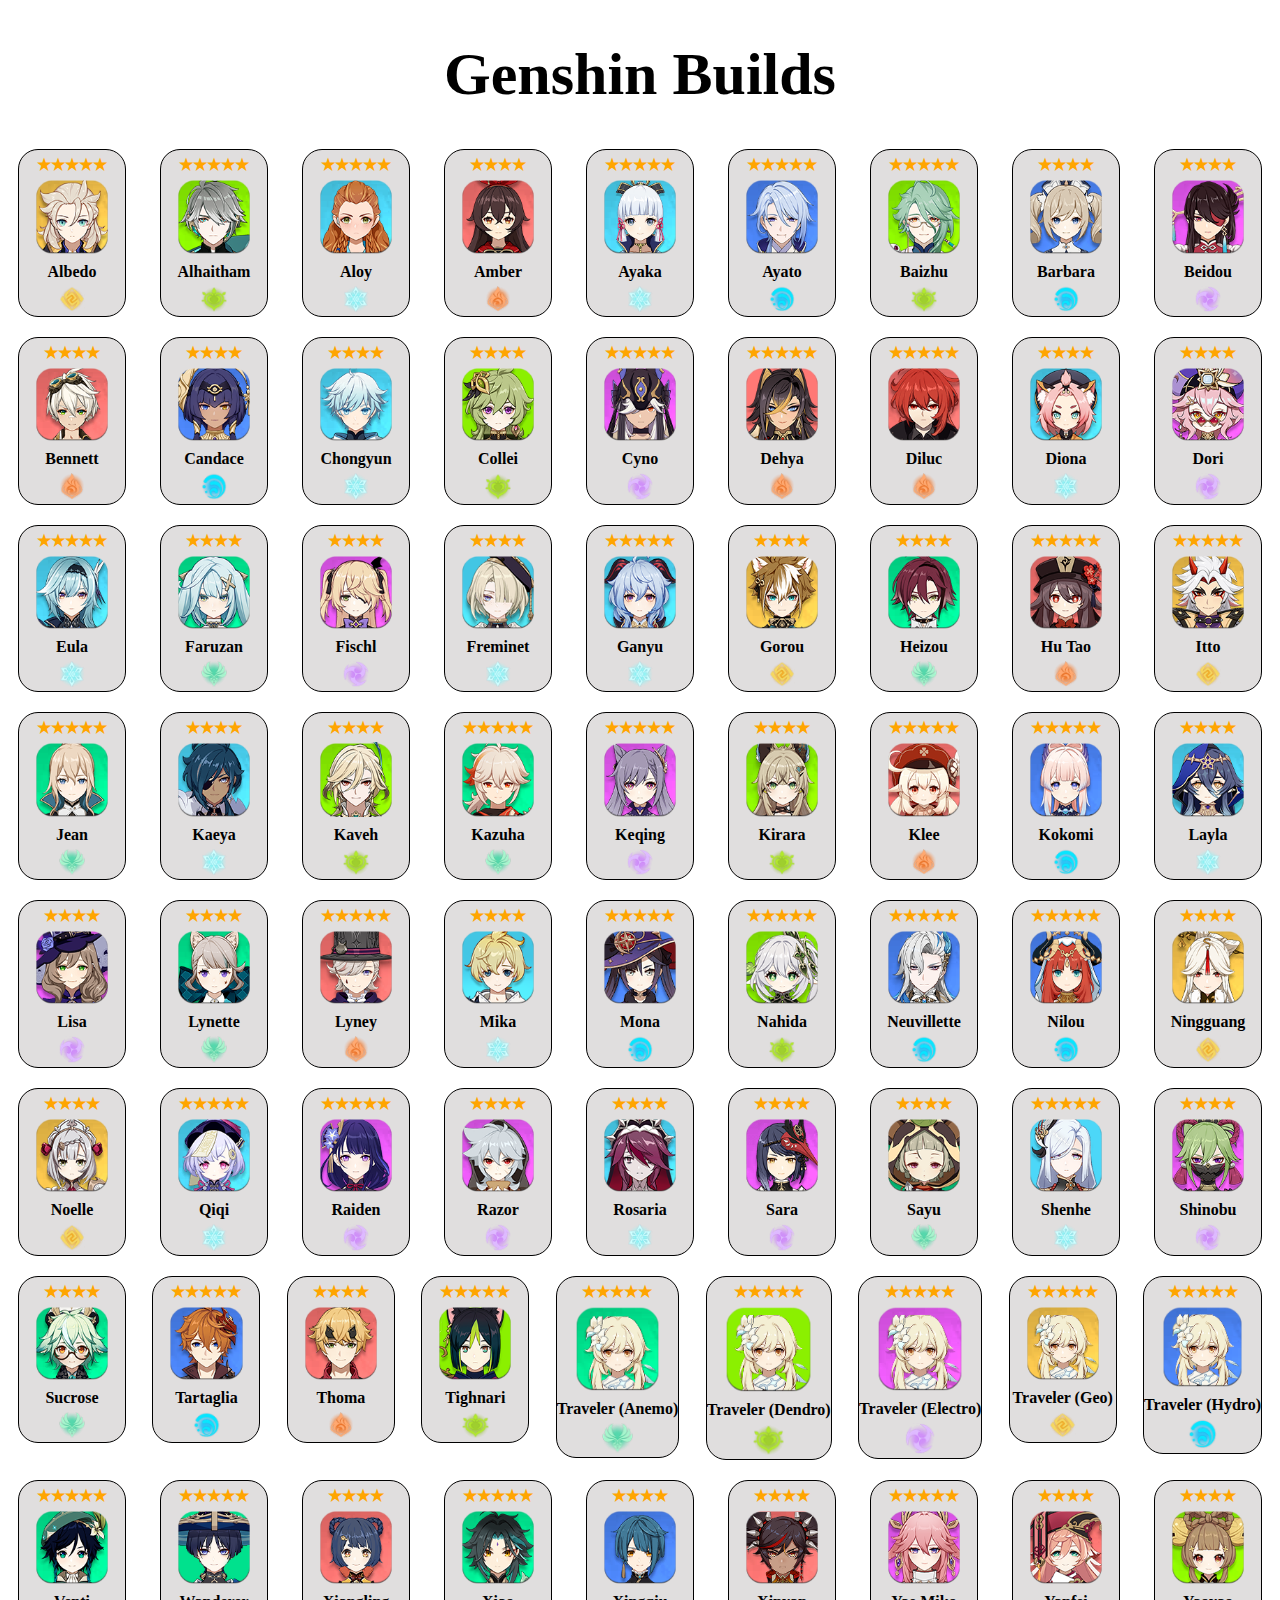
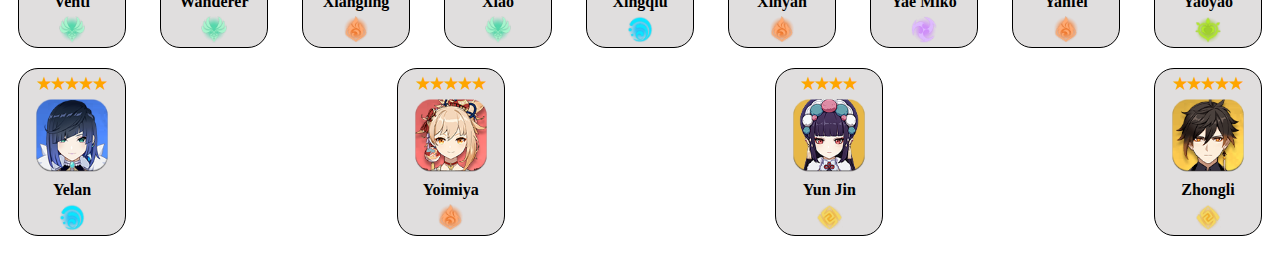
==== commit 0b9dd821: "web" ====
--- a/index.html
+++ b/index.html
@@ -1,750 +1 @@
-﻿<!DOCTYPE html>
-<html lang="en" class="no-js" >
-<head>
-<meta charset="utf-8" />
-<meta name="viewport" content="width=device-width, initial-scale=1, maximum-scale=1" />
-<meta name="description" content="" />
-<meta name="author" content="" />
-<!--[if IE]>
-<meta http-equiv="X-UA-Compatible" content="IE=edge,chrome=1">
-<![endif]-->
-<title>LIGHT WAVE</title>
-<!-- BOOTSTRAP CORE CSS -->
-<link href="assets/css/bootstrap.css" rel="stylesheet" />
-<!-- ION ICONS STYLES -->
-<link href="assets/css/ionicons.css" rel="stylesheet" />
-<!-- FONT AWESOME ICONS STYLES -->
-<link href="assets/css/font-awesome.css" rel="stylesheet" />
-<!-- FANCYBOX POPUP STYLES -->
-<link href="assets/js/source/jquery.fancybox.css" rel="stylesheet" />
-<!-- STYLES FOR VIEWPORT ANIMATION -->
-<link href="assets/css/animations.min.css" rel="stylesheet" />
-<!-- CUSTOM CSS -->
-<link href="assets/css/style-blue.css" rel="stylesheet" />
-<!-- HTML5 Shiv and Respond.js for IE8 support of HTML5 elements and media queries -->
-<!-- WARNING: Respond.js doesn't work if you view the page via file:// -->
-<!--[if lt IE 9]>
-<script src="https://oss.maxcdn.com/libs/html5shiv/3.7.0/html5shiv.js"></script>
-<script src="https://oss.maxcdn.com/libs/respond.js/1.4.2/respond.min.js"></script>
-<![endif]-->
-</head>
-<body data-spy="scroll" data-target="#menu-section">
-<!--MENU SECTION START-->
-<div class="navbar navbar-inverse navbar-fixed-top scroll-me" id="menu-section" >
-<div class="container">
-<div class="navbar-header">
-<button type="button" class="navbar-toggle" data-toggle="collapse" data-target=".navbar-collapse">
-<span class="icon-bar"></span>
-<span class="icon-bar"></span>
-<span class="icon-bar"></span>
-</button>
-<a class="navbar-brand" href="#">
-
-LIGHT WAVE
-
-</a>
-</div>
-<div class="navbar-collapse collapse">
-<ul class="nav navbar-nav navbar-right">
-<li><a href="#home">HOME</a></li>
-<li><a href="#services">SERVICES</a></li>
-<li><a href="#pricing">PRICING</a></li>
-<li><a href="#work">WORK</a></li>
-<li><a href="#team">TEAM</a></li>
-<li><a href="#grid">GRID</a></li>
-<li><a href="#contact">CONTACT</a></li>
-</ul>
-</div>
-
-</div>
-</div>
-<!--MENU SECTION END-->
-<!--HOME SECTION START-->
-<div id="home" >
-<div class="container">
-<div class="row">
-<div class="col-sm-8 col-sm-offset-2 col-md-8 col-md-offset-2 col-lg-8 col-lg-offset-2 ">
-<div id="carousel-slider" data-ride="carousel" class="carousel slide  animate-in" data-anim-type="fade-in-up">
-
-<div class="carousel-inner">
-<div class="item active">
-
-<h3>
-Consectetur adipiscing elit felis dolor felis dolor vitae
-</h3>
-<p>
-Lorem ipsumdolor sitamet, consect adipiscing elit
-Lorem ipsumdolor sitamet, consect adipiscing elit.
-Lorem ipsumdolor sitamet, consect adipiscing elit
-Lorem ipsumdolor sitamet, consect adipiscing elit.
-</p>
-</div>
-<div class="item">
-<h3>
-Lorem ipsumdolor sitamet, consect adipiscing elit
-</h3>
-<p>
-Lorem ipsumdolor sitamet, consect adipiscing elit
-Lorem ipsumdolor sitamet, consect adipiscing elit.
-Lorem ipsumdolor sitamet, consect adipiscing elit
-Lorem ipsumdolor sitamet, consect adipiscing elit.
-</p>
-</div>
-
-</div>
-
-
-</div>
-
-
-</div>
-</div>
-<div class="row animate-in" data-anim-type="fade-in-up">
-<div class="col-sm-6 col-sm-offset-3 col-md-6 col-md-offset-3 col-lg-8 col-lg-offset-2 scroll-me">
-
-
-<p >
-This line is fixed so you can write anything
-
-</p>
-<div class="social">
-<a href="#" class="btn button-custom btn-custom-one" ><i class="fa fa-facebook "></i></a>
-<a href="#" class="btn button-custom btn-custom-one" ><i class="fa fa-twitter"></i></a>
-<a href="#" class="btn button-custom btn-custom-one" ><i class="fa fa-google-plus "></i></a>
-<a href="#" class="btn button-custom btn-custom-one" ><i class="fa fa-linkedin "></i></a>
-<a href="#" class="btn button-custom btn-custom-one" ><i class="fa fa-pinterest "></i></a>
-<a href="#" class="btn button-custom btn-custom-one" ><i class="fa fa-github "></i></a>
-</div>
-<a href="#services" class=" btn button-custom btn-custom-two">See Service List </a>
-</div>
-</div>
-</div>
-
-</div>
-<!--HOME SECTION END-->
-<!--SERVICE SECTION START-->
-<section id="services" >
-<div class="container">
-<div class="row text-center header">
-<div class="col-xs-12 col-sm-12 col-md-12 col-lg-12 animate-in" data-anim-type="fade-in-up">
-<h3>Our Services</h3>
-<hr />
-</div>
-</div>
-<div class="row animate-in" data-anim-type="fade-in-up">
-<div class="col-xs-12 col-sm-4 col-md-4 col-lg-4">
-<div class="services-wrapper">
-<i class="ion-document"></i>
-<h3>Consectetur tellus nec</h3>
-Morbi mollis lectus et ipsum sollicitudin varius.
-Aliquam tempus ante placerat, consectetur tellus nec, porttitor nulla.
-</div>
-</div>
-<div class="col-xs-12 col-sm-4 col-md-4 col-lg-4">
-<div class="services-wrapper">
-<i class="ion-scissors"></i>
-<h3>Consectetur tellus nec</h3>
-Morbi mollis lectus et ipsum sollicitudin varius.
-Aliquam tempus ante placerat, consectetur tellus nec, porttitor nulla.
-</div>
-</div>
-<div class="col-xs-12 col-sm-4 col-md-4 col-lg-4">
-<div class="services-wrapper">
-<i class="ion-clipboard"></i>
-<h3>Consectetur tellus nec</h3>
-Morbi mollis lectus et ipsum sollicitudin varius.
-Aliquam tempus ante placerat, consectetur tellus nec, porttitor nulla.
-</div>
-</div>
-<div class="col-xs-12 col-sm-4 col-md-4 col-lg-4">
-<div class="services-wrapper">
-<i class="ion-calendar"></i>
-<h3>Consectetur tellus nec</h3>
-Morbi mollis lectus et ipsum sollicitudin varius.
-Aliquam tempus ante placerat, consectetur tellus nec, porttitor nulla.
-</div>
-</div>
-<div class="col-xs-12 col-sm-4 col-md-4 col-lg-4">
-<div class="services-wrapper">
-<i class="ion-erlenmeyer-flask"></i>
-<h3>Consectetur tellus nec</h3>
-Morbi mollis lectus et ipsum sollicitudin varius.
-Aliquam tempus ante placerat, consectetur tellus nec, porttitor nulla.
-</div>
-</div>
-<div class="col-xs-12 col-sm-4 col-md-4 col-lg-4">
-<div class="services-wrapper">
-<i class="ion-monitor"></i>
-<h3>Consectetur tellus nec</h3>
-Morbi mollis lectus et ipsum sollicitudin varius.
-Aliquam tempus ante placerat, consectetur tellus nec, porttitor nulla.
-</div>
-</div>
-<div class="col-xs-12 col-sm-4 col-md-4 col-lg-4">
-<div class="services-wrapper">
-<i class="ion-pinpoint"></i>
-<h3>Consectetur tellus nec</h3>
-Morbi mollis lectus et ipsum sollicitudin varius.
-Aliquam tempus ante placerat, consectetur tellus nec, porttitor nulla.
-</div>
-</div>
-<div class="col-xs-12 col-sm-4 col-md-4 col-lg-4">
-<div class="services-wrapper">
-<i class="ion-tshirt-outline"></i>
-<h3>Consectetur tellus nec</h3>
-Morbi mollis lectus et ipsum sollicitudin varius.
-Aliquam tempus ante placerat, consectetur tellus nec, porttitor nulla.
-</div>
-</div>
-<div class="col-xs-12 col-sm-4 col-md-4 col-lg-4">
-<div class="services-wrapper">
-<i class="ion-speedometer"></i>
-<h3>Consectetur tellus nec</h3>
-Morbi mollis lectus et ipsum sollicitudin varius.
-Aliquam tempus ante placerat, consectetur tellus nec, porttitor nulla.
-</div>
-</div>
-</div>
-</div>
-</section>
-<!--SERVICE SECTION END-->
-<!--PRICING SECTION START-->
-<section id="pricing" >
-<div class="container">
-<div class="row text-center header animate-in" data-anim-type="fade-in-up">
-<div class="col-xs-12 col-sm-12 col-md-12 col-lg-12">
-<h3>Pricing Options</h3>
-<hr />
-</div>
-</div>
-<div class="row pad-bottom animate-in" data-anim-type="fade-in-up">
-<div class="col-xs-12 col-sm-10 col-sm-offset-1 col-md-10 col-md-offset-1 col-lg-10 col-lg-offset-1">
-<div class="row db-padding-btm db-attached">
-<div class="col-xs-12 col-sm-3 col-md-3 col-lg-3">
-<div class="light-pricing">
-<div class="price">
-<sup>$</sup>99
-<small>per day</small>
-</div>
-<div class="type">
-BASIC
-</div>
-<ul>
-
-<li><i class="glyphicon glyphicon-print"></i>30+ Accounts </li>
-<li><i class="glyphicon glyphicon-time"></i>150+ Projects </li>
-<li><i class="glyphicon glyphicon-trash"></i>Lead Required</li>
-</ul>
-<div class="pricing-footer">
-
-<a href="#" class="btn button-custom btn-custom-one">BOOK ORDER</a>
-</div>
-</div>
-</div>
-<div class="col-xs-12 col-sm-3 col-md-3 col-lg-3">
-<div class="light-pricing popular">
-<div class="price">
-<sup>$</sup>199
-<small>per month</small>
-</div>
-<div class="type">
-MEDIUM
-</div>
-<ul>
-
-<li><i class="glyphicon glyphicon-print"></i>30+ Accounts </li>
-<li><i class="glyphicon glyphicon-time"></i>150+ Projects </li>
-<li><i class="glyphicon glyphicon-trash"></i>Lead Required</li>
-</ul>
-<div class="pricing-footer">
-
-<a href="#" class="btn button-custom btn-custom-one">BOOK ORDER</a>
-</div>
-</div>
-</div>
-<div class="col-xs-12 col-sm-3 col-md-3 col-lg-3">
-<div class="light-pricing">
-<div class="price">
-<sup>$</sup>249
-<small>per yer</small>
-</div>
-<div class="type">
-ADVANCE
-</div>
-<ul>
-
-<li><i class="glyphicon glyphicon-print"></i>30+ Accounts </li>
-<li><i class="glyphicon glyphicon-time"></i>150+ Projects </li>
-<li><i class="glyphicon glyphicon-trash"></i>Lead Required</li>
-</ul>
-<div class="pricing-footer">
-
-<a href="#" class="btn button-custom btn-custom-one">BOOK ORDER</a>
-</div>
-</div>
-</div>
-<div class="col-xs-12 col-sm-3 col-md-3 col-lg-3">
-<div class="light-pricing">
-<div class="price">
-<sup>$</sup>599
-<small>one time</small>
-</div>
-<div class="type">
-EXTENDED
-</div>
-<ul>
-
-<li><i class="glyphicon glyphicon-print"></i>30+ Accounts </li>
-<li><i class="glyphicon glyphicon-time"></i>150+ Projects </li>
-<li><i class="glyphicon glyphicon-trash"></i>Lead Required</li>
-</ul>
-<div class="pricing-footer">
-
-<a href="#" class="btn button-custom btn-custom-one">BOOK ORDER</a>
-</div>
-</div>
-</div>
-</div>
-</div>
-</div>
-<div class="row animate-in" data-anim-type="fade-in-up">
-<div class="col-xs-12 col-sm-10 col-sm-offset-1 col-md-10 col-md-offset-1 col-lg-10 col-lg-offset-1">
-<div class="row db-padding-btm db-attached">
-
-<div class="col-xs-12 col-sm-4 col-md-4 col-lg-4">
-<div class="light-pricing ">
-<div class="price">
-<sup>$</sup>99
-<small>per day</small>
-</div>
-<div class="type">
-SMALL
-</div>
-<ul>
-
-<li><i class="glyphicon glyphicon-print"></i>30+ Accounts </li>
-<li><i class="glyphicon glyphicon-time"></i>150+ Projects </li>
-<li><i class="glyphicon glyphicon-trash"></i>Lead Required</li>
-</ul>
-<div class="pricing-footer">
-
-<a href="#" class="btn button-custom btn-custom-one">BOOK ORDER</a>
-</div>
-</div>
-</div>
-<div class="col-xs-12 col-sm-4 col-md-4 col-lg-4">
-<div class="light-pricing popular">
-<div class="price">
-<sup>$</sup>159
-<small>per month</small>
-</div>
-<div class="type">
-MEDIUM
-</div>
-<ul>
-
-<li><i class="glyphicon glyphicon-print"></i>30+ Accounts </li>
-<li><i class="glyphicon glyphicon-time"></i>150+ Projects </li>
-<li><i class="glyphicon glyphicon-trash"></i>Lead Required</li>
-</ul>
-<div class="pricing-footer">
-
-<a href="#" class="btn button-custom btn-custom-one">BOOK ORDER</a>
-</div>
-</div>
-</div>
-<div class="col-xs-12 col-sm-4 col-md-4 col-lg-4">
-<div class="light-pricing">
-<div class="price">
-<sup>$</sup>799
-<small>per month</small>
-</div>
-<div class="type">
-ADVANCE
-</div>
-<ul>
-
-<li><i class="glyphicon glyphicon-print"></i>30+ Accounts </li>
-<li><i class="glyphicon glyphicon-time"></i>150+ Projects </li>
-<li><i class="glyphicon glyphicon-trash"></i>Lead Required</li>
-</ul>
-<div class="pricing-footer">
-
-<a href="#" class="btn button-custom btn-custom-one">BOOK ORDER</a>
-</div>
-</div>
-</div>
-
-</div>
-</div>
-</div>
-</div>
-</section>
-<!--PRIICING SECTION END-->
-<!--WORK SECTION START-->
-<section id="work" >
-<div class="container">
-<div class="row text-center header animate-in" data-anim-type="fade-in-up">
-<div class="col-xs-12 col-sm-12 col-md-12 col-lg-12">
-<h3>Our Works</h3>
-<hr />
-</div>
-</div>
-<div class="row text-center animate-in" data-anim-type="fade-in-up" >
-<div class="col-xs-12 col-sm-12 col-md-12 col-lg-12 pad-bottom">
-<div class="caegories">
-<a href="#" data-filter="*" class="active btn btn-custom btn-custom-two btn-sm">All</a>
-<a href="#" data-filter=".html" class="btn btn-custom btn-custom-two btn-sm">HTML</a>
-<a href="#" data-filter=".css" class="btn btn-custom btn-custom-two btn-sm">CSS</a>
-<a href="#" data-filter=".code" class="btn btn-custom btn-custom-two btn-sm" >CODE</a>
-<a href="#" data-filter=".script" class="btn btn-custom btn-custom-two btn-sm" >SCRIPT</a>
-</div>
-</div>
-</div>
-<div class="row text-center animate-in" data-anim-type="fade-in-up" id="work-div">
-
-<div class="col-xs-12 col-sm-4 col-md-4 col-lg-4 html">
-<div class="work-wrapper">
-
-<a class="fancybox-media" title="Image Title Goes Here" href="assets/img/portfolio/1.jpg">
-
-<img src="assets/img/portfolio/1.jpg" class="img-responsive img-rounded" alt="" />
-</a>
-
-<h4>Morbi mollis lectus et ipsum</h4>
-</div>
-</div>
-<div class="col-xs-12 col-sm-4 col-md-4 col-lg-4 html css">
-<div class="work-wrapper">
-
-<a class="fancybox-media" title="Image Title Goes Here" href="assets/img/portfolio/2.jpg">
-
-<img src="assets/img/portfolio/2.jpg" class="img-responsive img-rounded" alt="" />
-</a>
-
-<h4>Morbi mollis lectus et ipsum</h4>
-</div>
-</div>
-<div class="col-xs-12 col-sm-4 col-md-4 col-lg-4 code script">
-<div class="work-wrapper">
-
-<a class="fancybox-media" title="Image Title Goes Here" href="assets/img/portfolio/3.jpg">
-
-<img src="assets/img/portfolio/3.jpg" class="img-responsive img-rounded" alt="" />
-</a>
-
-<h4>Morbi mollis lectus et ipsum</h4>
-</div>
-</div>
-<div class="col-xs-12 col-sm-4 col-md-4 col-lg-4 html script">
-<div class="work-wrapper">
-
-<a class="fancybox-media" title="Image Title Goes Here" href="assets/img/portfolio/4.jpg">
-
-<img src="assets/img/portfolio/4.jpg" class="img-responsive img-rounded" alt="" />
-</a>
-
-<h4>Morbi mollis lectus et ipsum</h4>
-</div>
-</div>
-<div class="col-xs-12 col-sm-4 col-md-4 col-lg-4 html code">
-<div class="work-wrapper">
-
-<a class="fancybox-media" title="Image Title Goes Here" href="assets/img/portfolio/5.jpg">
-
-<img src="assets/img/portfolio/5.jpg" class="img-responsive img-rounded" alt="" />
-</a>
-
-<h4>Morbi mollis lectus et ipsum</h4>
-</div>
-</div>
-<div class="col-xs-12 col-sm-4 col-md-4 col-lg-4 script">
-<div class="work-wrapper">
-
-<a class="fancybox-media" title="Image Title Goes Here" href="assets/img/portfolio/6.jpg">
-
-<img src="assets/img/portfolio/6.jpg" class="img-responsive img-rounded" alt="" />
-</a>
-
-<h4>Morbi mollis lectus et ipsum</h4>
-</div>
-</div>
-</div>
-</div>
-</section>
-<!--WORK SECTION END-->
-<!--TEAM SECTION START-->
-<section id="team" >
-<div class="container">
-<div class="row text-center header animate-in" data-anim-type="fade-in-up">
-<div class="col-xs-12 col-sm-12 col-md-12 col-lg-12">
-<h3>Team Members </h3>
-<hr />
-</div>
-</div>
-<div class="row animate-in" data-anim-type="fade-in-up">
-
-<div class="col-xs-12 col-sm-3 col-md-3 col-lg-3">
-<div class="team-wrapper">
-<div class="team-inner" style="background-image: url('assets/img/team/1.jpg')" >
-<a href="#" target="_blank" > <i class="fa fa-twitter" ></i></a>
-</div>
-<div class="description">
-<h3> Leomarid Jona</h3>
-<h5> <strong> Developer & Designer </strong></h5>
-<p>
-Pellentesque elementum dapibus convallis.
-Vivamus eget finibus massa.
-</p>
-</div>
-</div>
-</div>
-<div class="col-xs-12 col-sm-3 col-md-3 col-lg-3">
-<div class="team-wrapper">
-<div class="team-inner" style="background-image: url('assets/img/team/2.jpg')" >
-<a href="#" target="_blank" > <i class="fa fa-twitter" ></i></a>
-</div>
-<div class="description">
-<h3> Leomarid Jona</h3>
-<h5> <strong> Developer & Designer </strong></h5>
-<p>
-Pellentesque elementum dapibus convallis.
-Vivamus eget finibus massa.
-</p>
-</div>
-</div>
-</div>
-<div class="col-xs-12 col-sm-3 col-md-3 col-lg-3">
-<div class="team-wrapper">
-<div class="team-inner" style="background-image: url('assets/img/team/3.jpg')" >
-<a href="#" target="_blank" > <i class="fa fa-twitter" ></i></a>
-</div>
-<div class="description">
-<h3> Leomarid Jona</h3>
-<h5> <strong> Developer & Designer </strong></h5>
-<p>
-Pellentesque elementum dapibus convallis.
-Vivamus eget finibus massa.
-</p>
-</div>
-</div>
-</div>
-<div class="col-xs-12 col-sm-3 col-md-3 col-lg-3">
-<div class="team-wrapper">
-<div class="team-inner" style="background-image: url('assets/img/team/4.jpg')" >
-<a href="#" target="_blank" > <i class="fa fa-twitter" ></i></a>
-</div>
-<div class="description">
-<h3> Leomarid Jona</h3>
-<h5> <strong> Developer & Designer </strong></h5>
-<p>
-Pellentesque elementum dapibus convallis.
-Vivamus eget finibus massa.
-</p>
-</div>
-</div>
-</div>
-</div>
-</div>
-</section>
-<!--TEAM SECTION END-->
-<!--GRID SECTION START-->
-<section id="grid" >
-<div class="container">
-<div class="row text-center header animate-in" data-anim-type="fade-in-up">
-<div class="col-xs-12 col-sm-12 col-md-12 col-lg-12">
-
-<h3>Grid Overview </h3>
-<hr />
-
-</div>
-</div>
-<div class="row pad-bottom animate-in" data-anim-type="fade-in-up">
-
-<div class="col-xs-12 col-sm-3 col-md-3 col-lg-3">
-<h2>1/4 Section</h2>
-<p>
-Morbi mollis lectus et ipsum sollicitudin varius.
-Aliquam tempus ante placerat,
-consectetur tellus nec, porttitor nulla.
-</p>
-
-</div>
-<div class="col-xs-12 col-sm-3 col-md-3 col-lg-3">
-<h2>1/4 Section</h2>
-<p>
-Morbi mollis lectus et ipsum sollicitudin varius.
-Aliquam tempus ante placerat,
-consectetur tellus nec, porttitor nulla.
-</p>
-
-</div>
-<div class="col-xs-12 col-sm-3 col-md-3 col-lg-3">
-<h2>1/4 Section</h2>
-<p>
-Morbi mollis lectus et ipsum sollicitudin varius.
-Aliquam tempus ante placerat,
-consectetur tellus nec, porttitor nulla.
-</p>
-
-</div>
-<div class="col-xs-12 col-sm-3 col-md-3 col-lg-3">
-<h2>1/4 Section</h2>
-<p>
-Morbi mollis lectus et ipsum sollicitudin varius.
-Aliquam tempus ante placerat,
-consectetur tellus nec, porttitor nulla.
-</p>
-
-</div>
-</div>
-<div class="row pad-bottom animate-in" data-anim-type="fade-in-up">
-
-<div class="col-xs-12 col-sm-4 col-md-4 col-lg-4">
-<h2>1/3 Section</h2>
-<p>
-Morbi mollis lectus et ipsum sollicitudin varius.
-Aliquam tempus ante placerat,
-consectetur tellus nec, porttitor nulla.
-</p>
-
-</div>
-<div class="col-xs-12 col-sm-4 col-md-4 col-lg-4">
-<h2>1/3 Section</h2>
-<p>
-Morbi mollis lectus et ipsum sollicitudin varius.
-Aliquam tempus ante placerat,
-consectetur tellus nec, porttitor nulla.
-</p>
-
-</div>
-<div class="col-xs-12 col-sm-4 col-md-4 col-lg-4">
-<h2>1/3 Section</h2>
-<p>
-Morbi mollis lectus et ipsum sollicitudin varius.
-Aliquam tempus ante placerat,
-consectetur tellus nec, porttitor nulla.
-</p>
-
-</div>
-
-</div>
-<div class="row pad-bottom animate-in" data-anim-type="fade-in-up">
-
-<div class="col-xs-12 col-sm-6 col-md-6 col-lg-6">
-<h2>1/2 Section</h2>
-<p>
-Morbi mollis lectus et ipsum sollicitudin varius.
-Aliquam tempus ante placerat,
-consectetur tellus nec, porttitor nulla.
-</p>
-
-</div>
-<div class="col-xs-12 col-sm-6 col-md-6 col-lg-6">
-<h2>1/2 Section</h2>
-<p>
-Morbi mollis lectus et ipsum sollicitudin varius.
-Aliquam tempus ante placerat,
-consectetur tellus nec, porttitor nulla.
-</p>
-
-</div>
-
-
-</div>
-<div class="row animate-in" data-anim-type="fade-in-up">
-
-<div class="col-xs-12 col-sm-12 col-md-12 col-lg-12">
-<h2>Full Section</h2>
-<p>
-Morbi mollis lectus et ipsum sollicitudin varius.
-Aliquam tempus ante placerat,
-consectetur tellus nec, porttitor nulla.
-</p>
-
-</div>
-
-
-
-</div>
-</div>
-</section>
-<!--GRID SECTION END-->
-<!--CONTACT SECTION START-->
-<section id="contact" >
-<div class="container">
-<div class="row text-center header animate-in" data-anim-type="fade-in-up">
-<div class="col-xs-12 col-sm-12 col-md-12 col-lg-12">
-
-<h3>Contact Details </h3>
-<hr />
-
-</div>
-</div>
-
-<div class="row animate-in" data-anim-type="fade-in-up">
-
-<div class="col-xs-12 col-sm-4 col-md-4 col-lg-4">
-<div class="contact-wrapper">
-<h3>We Are Social</h3>
-<p>
-Aliquam tempus ante placerat,
-consectetur tellus nec, porttitor nulla.
-</p>
-<div class="social-below">
-<a href="#" class="btn button-custom btn-custom-two" > Facebook</a>
-<a href="#" class="btn button-custom btn-custom-two" > Twitter</a>
-<a href="#" class="btn button-custom btn-custom-two" > Google +</a>
-</div>
-</div>
-
-</div>
-<div class="col-xs-12 col-sm-4 col-md-4 col-lg-4">
-<div class="contact-wrapper">
-<h3>Quick Contact</h3>
-<h4><strong>Email : </strong> info@yuordomain.com </h4>
-<h4><strong>Call : </strong> +09-88-99-77-55 </h4>
-<h4><strong>Skype : </strong> Yujhaeu78 </h4>
-</div>
-
-</div>
-<div class="col-xs-12 col-sm-4 col-md-4 col-lg-4">
-<div class="contact-wrapper">
-<h3>Address : </h3>
-<h4>230/45 , New way Lane , </h4>
-<h4>United States</h4>
-<div class="footer-div" >
-&copy; 2015 YourDomain | <a href="http://www.designbootstrap.com/" target="_blank" >by DesignBootstrp</a>
-</div>
-</div>
-
-</div>
-
-</div>
-
-
-</div>
-</section>
-<!--CONTACT SECTION END-->
-
-<!-- JAVASCRIPT FILES PLACED AT THE BOTTOM TO REDUCE THE LOADING TIME -->
-<!-- CORE JQUERY -->
-<script src="assets/js/jquery-1.11.1.js"></script>
-<!-- BOOTSTRAP SCRIPTS -->
-<script src="assets/js/bootstrap.js"></script>
-<!-- EASING SCROLL SCRIPTS PLUGIN -->
-<script src="assets/js/vegas/jquery.vegas.min.js"></script>
-<!-- VEGAS SLIDESHOW SCRIPTS -->
-<script src="assets/js/jquery.easing.min.js"></script>
-<!-- FANCYBOX PLUGIN -->
-<script src="assets/js/source/jquery.fancybox.js"></script>
-<!-- ISOTOPE SCRIPTS -->
-<script src="assets/js/jquery.isotope.js"></script>
-<!-- VIEWPORT ANIMATION SCRIPTS   -->
-<script src="assets/js/appear.min.js"></script>
-<script src="assets/js/animations.min.js"></script>
-<!-- CUSTOM SCRIPTS -->
-<script src="assets/js/custom.js"></script>
-</body>
-
-</html>
+<!doctype html><html lang="en"><head><meta charset="utf-8"><meta name="viewport" content="width=device-width,initial-scale=1,shrink-to-fit=no"><meta name="theme-color" content="#000000"><link rel="manifest" href="/manifest.json"><link rel="shortcut icon" href="/favicon.ico"><title>React App</title><script defer="defer" src="/static/js/main.fd473073.js"></script><link href="/static/css/main.cbe58216.css" rel="stylesheet"></head><body><noscript>You need to enable JavaScript to run this app.</noscript><div id="root"></div></body></html>--- a/static/css/main.cbe58216.css
+++ b/static/css/main.cbe58216.css
@@ -0,0 +1,2 @@
+.personajes-list{display:flex;flex-wrap:wrap;justify-content:space-between}.personaje{background-color:#e0dede;border:1px solid #000;border-radius:20px;height:-webkit-fit-content;height:-moz-fit-content;height:fit-content;margin-bottom:20px;margin-left:10px;margin-right:10px;text-align:center;width:-webkit-fit-content;width:-moz-fit-content;width:fit-content}.personaje p{margin-bottom:5px;margin-top:5px}.personaje img{height:70%;width:70%}@media (max-width:768px){.personajes-list{align-items:center}.personaje{height:-webkit-fit-content;height:-moz-fit-content;height:fit-content;width:-webkit-fit-content;width:-moz-fit-content;width:fit-content}}h1{font-size:60px;text-align:center}.estrellas{color:orange}.Geo{color:brown}.Dendro{color:lime}.Cryo{color:#34deeb}.Hydro{color:#3496eb}.Pyro{color:red}.Electro{color:purple}.Anemo{color:#4af0be}.elementIcon img{height:25%;width:25%}
+/*# sourceMappingURL=main.cbe58216.css.map*/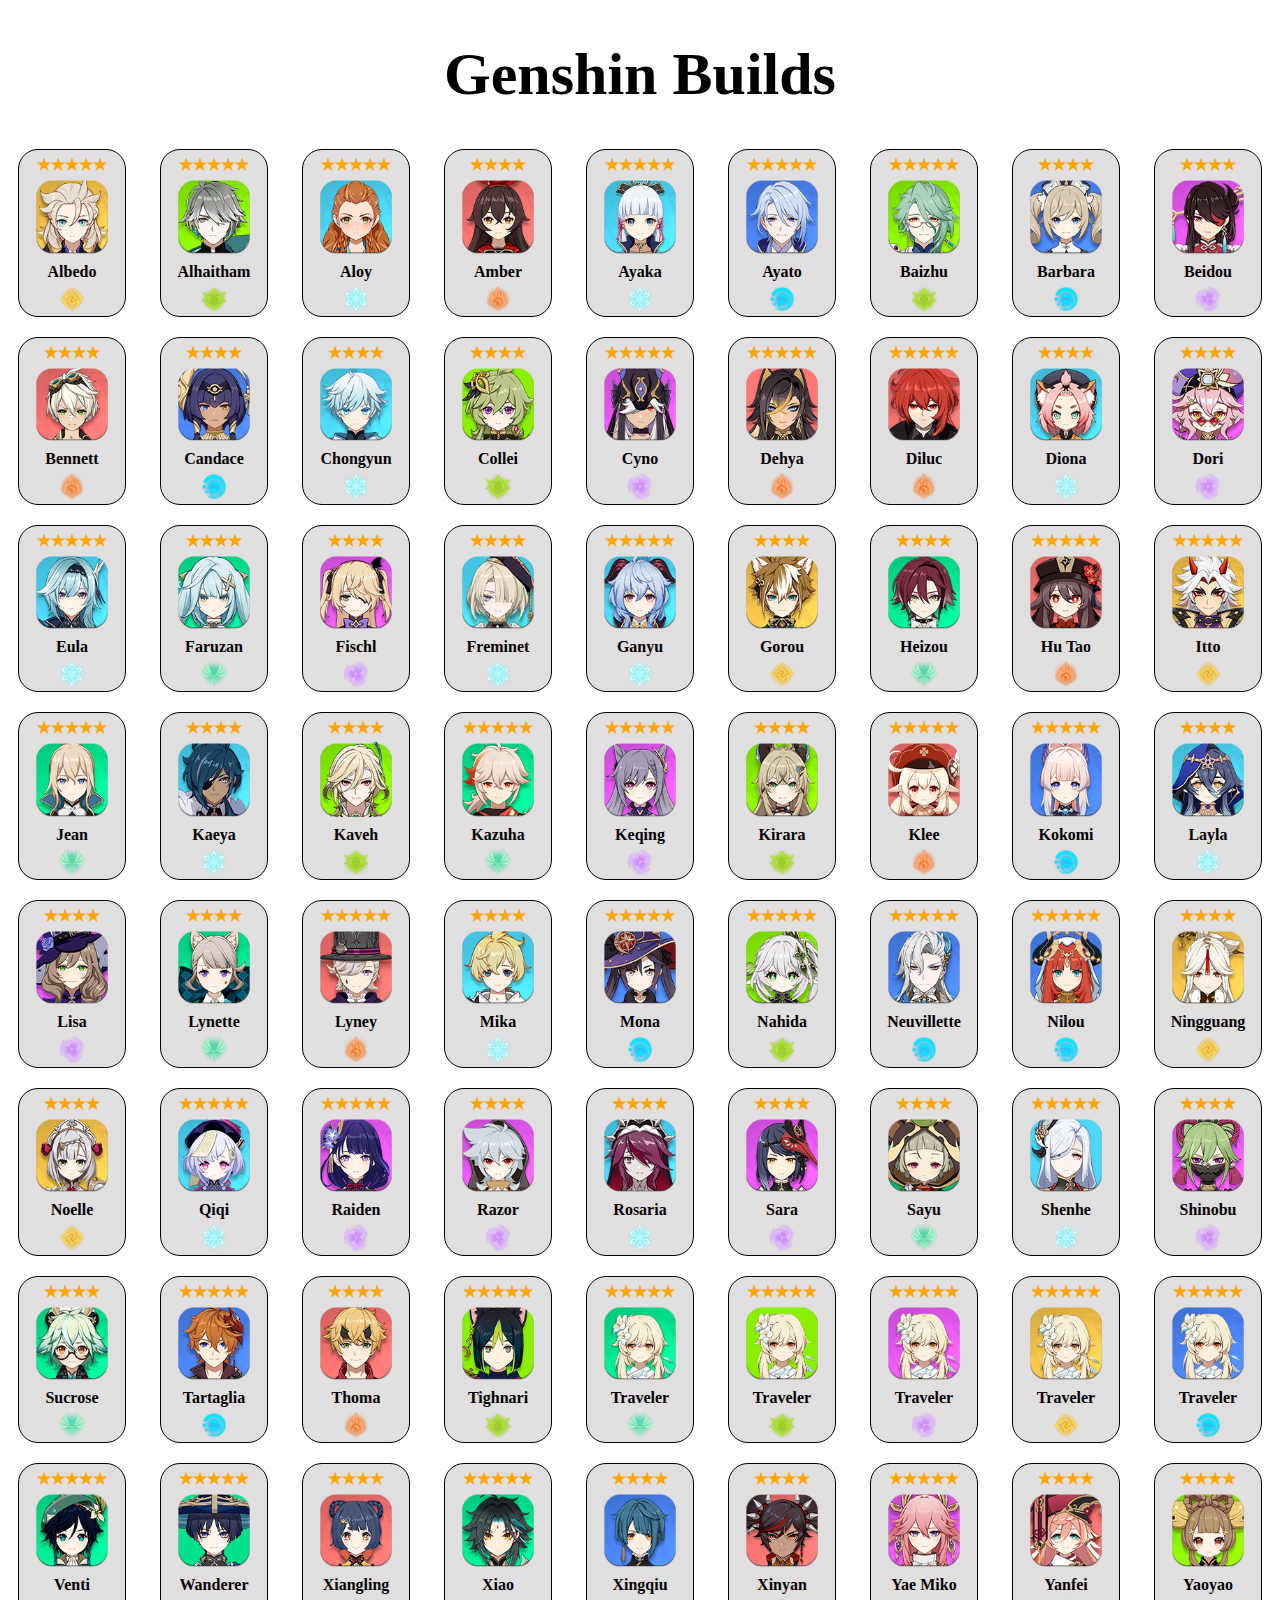
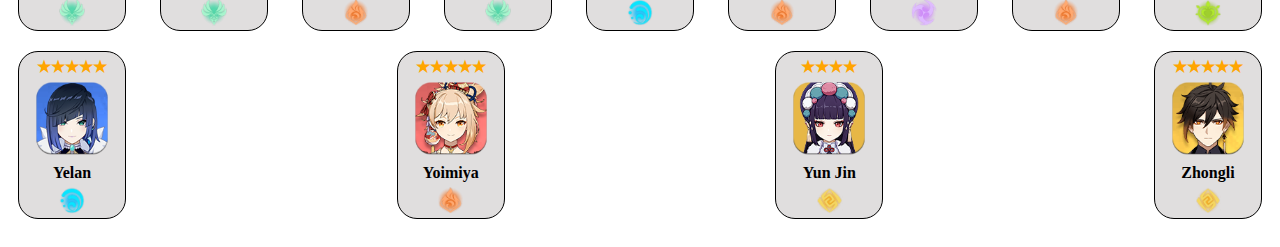
==== commit 54a8f066: "traveler" ====
--- a/index.html
+++ b/index.html
@@ -1 +1 @@
-<!doctype html><html lang="en"><head><meta charset="utf-8"><meta name="viewport" content="width=device-width,initial-scale=1,shrink-to-fit=no"><meta name="theme-color" content="#000000"><link rel="manifest" href="/manifest.json"><link rel="shortcut icon" href="/favicon.ico"><title>React App</title><script defer="defer" src="/static/js/main.fd473073.js"></script><link href="/static/css/main.cbe58216.css" rel="stylesheet"></head><body><noscript>You need to enable JavaScript to run this app.</noscript><div id="root"></div></body></html>+<!doctype html><html lang="en"><head><meta charset="utf-8"><meta name="viewport" content="width=device-width,initial-scale=1,shrink-to-fit=no"><meta name="theme-color" content="#000000"><link rel="manifest" href="/manifest.json"><link rel="shortcut icon" href="/favicon.ico"><title>React App</title><script defer="defer" src="/static/js/main.8a96f8ae.js"></script><link href="/static/css/main.cbe58216.css" rel="stylesheet"></head><body><noscript>You need to enable JavaScript to run this app.</noscript><div id="root"></div></body></html>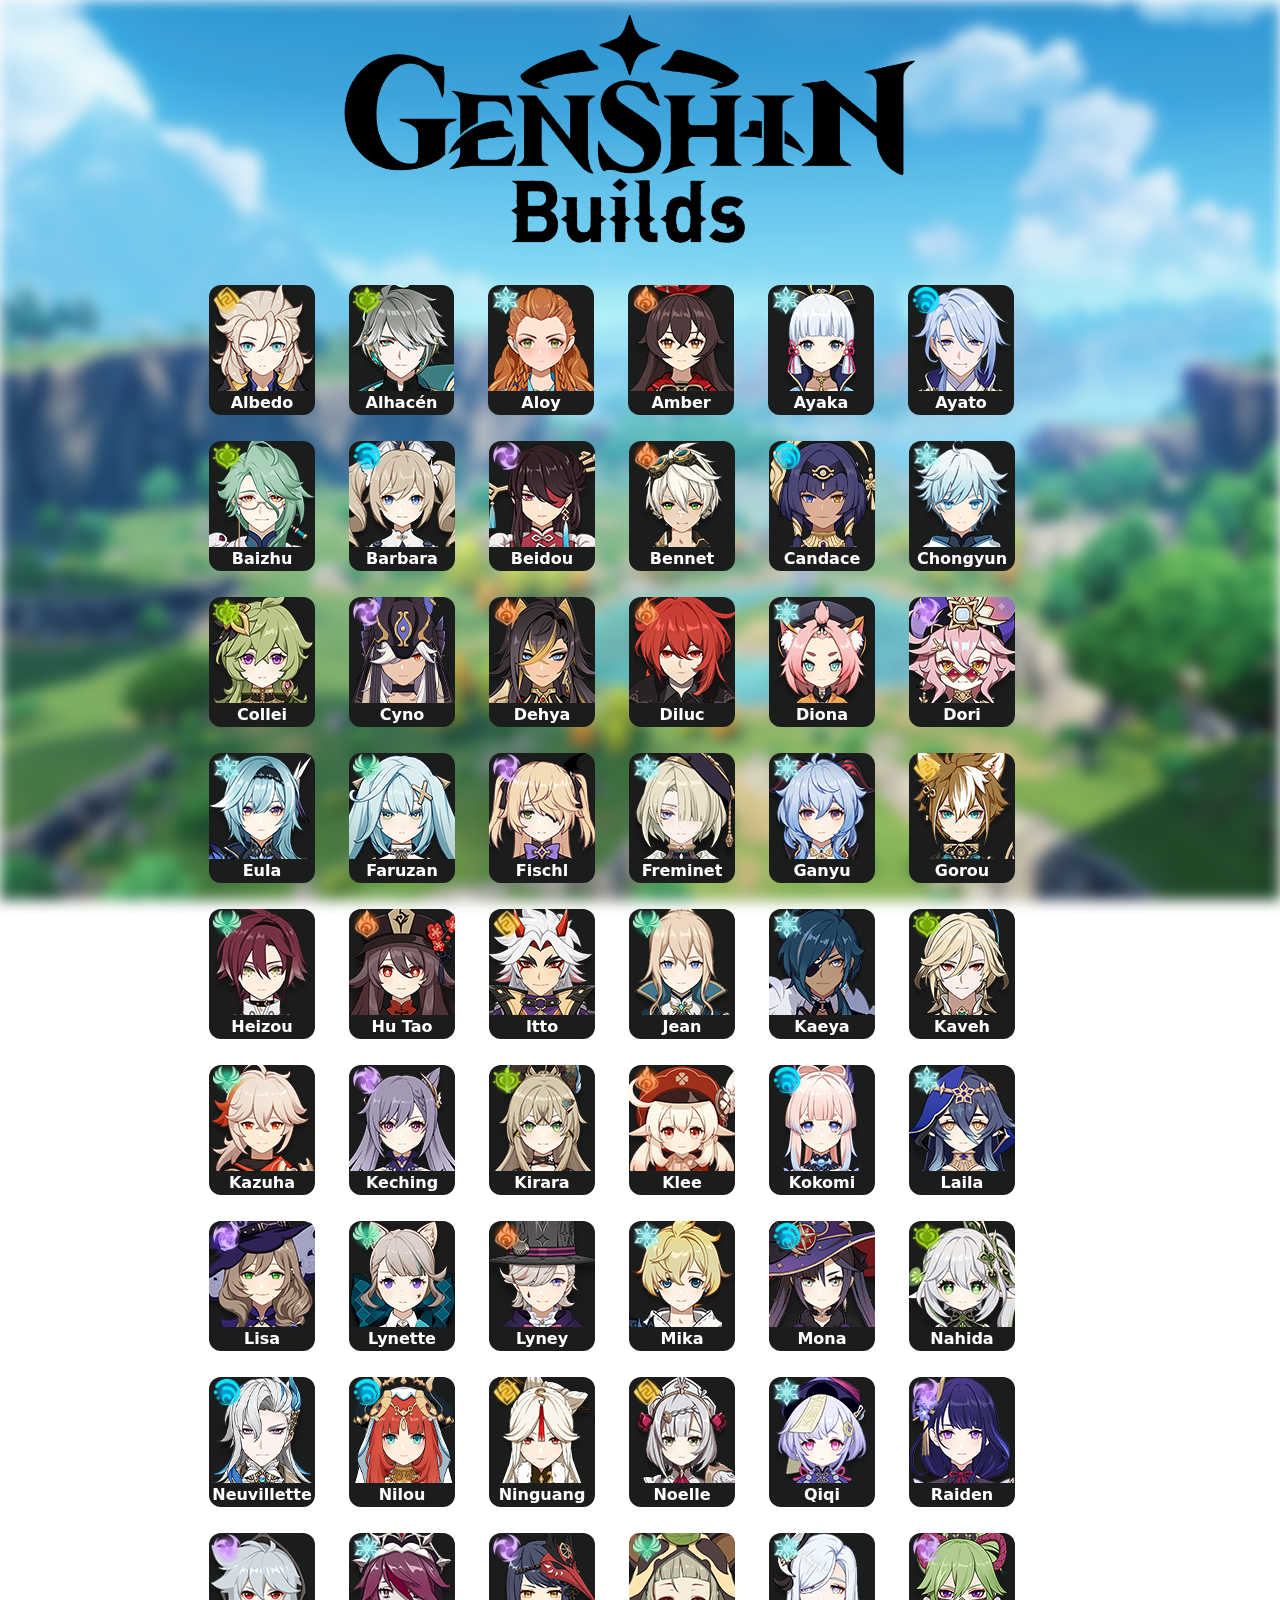
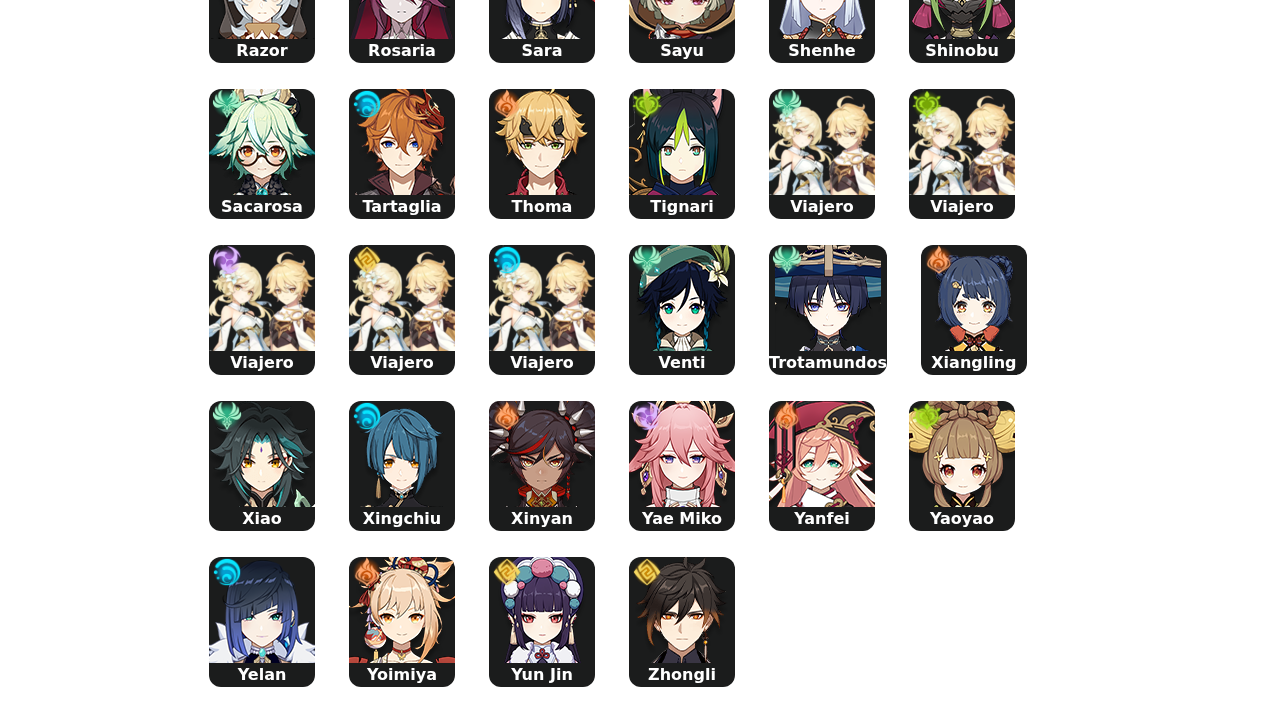
==== commit 6adfd4fa: "web nueva" ====
--- a/index.html
+++ b/index.html
@@ -1 +1 @@
-<!doctype html><html lang="en"><head><meta charset="utf-8"><meta name="viewport" content="width=device-width,initial-scale=1,shrink-to-fit=no"><meta name="theme-color" content="#000000"><link rel="manifest" href="/manifest.json"><link rel="shortcut icon" href="/favicon.ico"><title>React App</title><script defer="defer" src="/static/js/main.8a96f8ae.js"></script><link href="/static/css/main.cbe58216.css" rel="stylesheet"></head><body><noscript>You need to enable JavaScript to run this app.</noscript><div id="root"></div></body></html>+<!doctype html><html lang="en"><head><meta charset="utf-8"><meta name="viewport" content="width=device-width,initial-scale=1,shrink-to-fit=no"><meta name="theme-color" content="#000000"><link rel="manifest" href="/manifest.json"><link rel="shortcut icon" href="/favicon.ico"><title>React App</title><script defer="defer" src="/static/js/main.36bcc95c.js"></script><link href="/static/css/main.11706c33.css" rel="stylesheet"></head><body><noscript>You need to enable JavaScript to run this app.</noscript><div id="root"></div></body></html>--- a/static/css/main.11706c33.css
+++ b/static/css/main.11706c33.css
@@ -0,0 +1,6 @@
+@charset "UTF-8";/*!
+ * Bootstrap  v5.3.2 (https://getbootstrap.com/)
+ * Copyright 2011-2023 The Bootstrap Authors
+ * Licensed under MIT (https://github.com/twbs/bootstrap/blob/main/LICENSE)
+ */:root,[data-bs-theme=light]{--bs-blue:#0d6efd;--bs-indigo:#6610f2;--bs-purple:#6f42c1;--bs-pink:#d63384;--bs-red:#dc3545;--bs-orange:#fd7e14;--bs-yellow:#ffc107;--bs-green:#198754;--bs-teal:#20c997;--bs-cyan:#0dcaf0;--bs-black:#000;--bs-white:#fff;--bs-gray:#6c757d;--bs-gray-dark:#343a40;--bs-gray-100:#f8f9fa;--bs-gray-200:#e9ecef;--bs-gray-300:#dee2e6;--bs-gray-400:#ced4da;--bs-gray-500:#adb5bd;--bs-gray-600:#6c757d;--bs-gray-700:#495057;--bs-gray-800:#343a40;--bs-gray-900:#212529;--bs-primary:#0d6efd;--bs-secondary:#6c757d;--bs-success:#198754;--bs-info:#0dcaf0;--bs-warning:#ffc107;--bs-danger:#dc3545;--bs-light:#f8f9fa;--bs-dark:#212529;--bs-primary-rgb:13,110,253;--bs-secondary-rgb:108,117,125;--bs-success-rgb:25,135,84;--bs-info-rgb:13,202,240;--bs-warning-rgb:255,193,7;--bs-danger-rgb:220,53,69;--bs-light-rgb:248,249,250;--bs-dark-rgb:33,37,41;--bs-primary-text-emphasis:#052c65;--bs-secondary-text-emphasis:#2b2f32;--bs-success-text-emphasis:#0a3622;--bs-info-text-emphasis:#055160;--bs-warning-text-emphasis:#664d03;--bs-danger-text-emphasis:#58151c;--bs-light-text-emphasis:#495057;--bs-dark-text-emphasis:#495057;--bs-primary-bg-subtle:#cfe2ff;--bs-secondary-bg-subtle:#e2e3e5;--bs-success-bg-subtle:#d1e7dd;--bs-info-bg-subtle:#cff4fc;--bs-warning-bg-subtle:#fff3cd;--bs-danger-bg-subtle:#f8d7da;--bs-light-bg-subtle:#fcfcfd;--bs-dark-bg-subtle:#ced4da;--bs-primary-border-subtle:#9ec5fe;--bs-secondary-border-subtle:#c4c8cb;--bs-success-border-subtle:#a3cfbb;--bs-info-border-subtle:#9eeaf9;--bs-warning-border-subtle:#ffe69c;--bs-danger-border-subtle:#f1aeb5;--bs-light-border-subtle:#e9ecef;--bs-dark-border-subtle:#adb5bd;--bs-white-rgb:255,255,255;--bs-black-rgb:0,0,0;--bs-font-sans-serif:system-ui,-apple-system,"Segoe UI",Roboto,"Helvetica Neue","Noto Sans","Liberation Sans",Arial,sans-serif,"Apple Color Emoji","Segoe UI Emoji","Segoe UI Symbol","Noto Color Emoji";--bs-font-monospace:SFMono-Regular,Menlo,Monaco,Consolas,"Liberation Mono","Courier New",monospace;--bs-gradient:linear-gradient(180deg,hsla(0,0%,100%,.15),hsla(0,0%,100%,0));--bs-body-font-family:var(--bs-font-sans-serif);--bs-body-font-size:1rem;--bs-body-font-weight:400;--bs-body-line-height:1.5;--bs-body-color:#212529;--bs-body-color-rgb:33,37,41;--bs-body-bg:#fff;--bs-body-bg-rgb:255,255,255;--bs-emphasis-color:#000;--bs-emphasis-color-rgb:0,0,0;--bs-secondary-color:rgba(33,37,41,.75);--bs-secondary-color-rgb:33,37,41;--bs-secondary-bg:#e9ecef;--bs-secondary-bg-rgb:233,236,239;--bs-tertiary-color:rgba(33,37,41,.5);--bs-tertiary-color-rgb:33,37,41;--bs-tertiary-bg:#f8f9fa;--bs-tertiary-bg-rgb:248,249,250;--bs-heading-color:inherit;--bs-link-color:#0d6efd;--bs-link-color-rgb:13,110,253;--bs-link-decoration:underline;--bs-link-hover-color:#0a58ca;--bs-link-hover-color-rgb:10,88,202;--bs-code-color:#d63384;--bs-highlight-color:#212529;--bs-highlight-bg:#fff3cd;--bs-border-width:1px;--bs-border-style:solid;--bs-border-color:#dee2e6;--bs-border-color-translucent:rgba(0,0,0,.175);--bs-border-radius:0.375rem;--bs-border-radius-sm:0.25rem;--bs-border-radius-lg:0.5rem;--bs-border-radius-xl:1rem;--bs-border-radius-xxl:2rem;--bs-border-radius-2xl:var(--bs-border-radius-xxl);--bs-border-radius-pill:50rem;--bs-box-shadow:0 0.5rem 1rem rgba(0,0,0,.15);--bs-box-shadow-sm:0 0.125rem 0.25rem rgba(0,0,0,.075);--bs-box-shadow-lg:0 1rem 3rem rgba(0,0,0,.175);--bs-box-shadow-inset:inset 0 1px 2px rgba(0,0,0,.075);--bs-focus-ring-width:0.25rem;--bs-focus-ring-opacity:0.25;--bs-focus-ring-color:rgba(13,110,253,.25);--bs-form-valid-color:#198754;--bs-form-valid-border-color:#198754;--bs-form-invalid-color:#dc3545;--bs-form-invalid-border-color:#dc3545}[data-bs-theme=dark]{--bs-body-color:#dee2e6;--bs-body-color-rgb:222,226,230;--bs-body-bg:#212529;--bs-body-bg-rgb:33,37,41;--bs-emphasis-color:#fff;--bs-emphasis-color-rgb:255,255,255;--bs-secondary-color:rgba(222,226,230,.75);--bs-secondary-color-rgb:222,226,230;--bs-secondary-bg:#343a40;--bs-secondary-bg-rgb:52,58,64;--bs-tertiary-color:rgba(222,226,230,.5);--bs-tertiary-color-rgb:222,226,230;--bs-tertiary-bg:#2b3035;--bs-tertiary-bg-rgb:43,48,53;--bs-primary-text-emphasis:#6ea8fe;--bs-secondary-text-emphasis:#a7acb1;--bs-success-text-emphasis:#75b798;--bs-info-text-emphasis:#6edff6;--bs-warning-text-emphasis:#ffda6a;--bs-danger-text-emphasis:#ea868f;--bs-light-text-emphasis:#f8f9fa;--bs-dark-text-emphasis:#dee2e6;--bs-primary-bg-subtle:#031633;--bs-secondary-bg-subtle:#161719;--bs-success-bg-subtle:#051b11;--bs-info-bg-subtle:#032830;--bs-warning-bg-subtle:#332701;--bs-danger-bg-subtle:#2c0b0e;--bs-light-bg-subtle:#343a40;--bs-dark-bg-subtle:#1a1d20;--bs-primary-border-subtle:#084298;--bs-secondary-border-subtle:#41464b;--bs-success-border-subtle:#0f5132;--bs-info-border-subtle:#087990;--bs-warning-border-subtle:#997404;--bs-danger-border-subtle:#842029;--bs-light-border-subtle:#495057;--bs-dark-border-subtle:#343a40;--bs-heading-color:inherit;--bs-link-color:#6ea8fe;--bs-link-hover-color:#8bb9fe;--bs-link-color-rgb:110,168,254;--bs-link-hover-color-rgb:139,185,254;--bs-code-color:#e685b5;--bs-highlight-color:#dee2e6;--bs-highlight-bg:#664d03;--bs-border-color:#495057;--bs-border-color-translucent:hsla(0,0%,100%,.15);--bs-form-valid-color:#75b798;--bs-form-valid-border-color:#75b798;--bs-form-invalid-color:#ea868f;--bs-form-invalid-border-color:#ea868f;color-scheme:dark}*,:after,:before{box-sizing:border-box}@media (prefers-reduced-motion:no-preference){:root{scroll-behavior:smooth}}body{-webkit-text-size-adjust:100%;-webkit-tap-highlight-color:transparent;background-color:#fff;background-color:var(--bs-body-bg);color:#212529;color:var(--bs-body-color);font-family:system-ui,-apple-system,Segoe UI,Roboto,Helvetica Neue,Noto Sans,Liberation Sans,Arial,sans-serif,Apple Color Emoji,Segoe UI Emoji,Segoe UI Symbol,Noto Color Emoji;font-family:var(--bs-body-font-family);font-size:1rem;font-size:var(--bs-body-font-size);font-weight:400;font-weight:var(--bs-body-font-weight);line-height:1.5;line-height:var(--bs-body-line-height);margin:0;text-align:var(--bs-body-text-align)}hr{border:0;border-top:1px solid;border-top:var(--bs-border-width) solid;color:inherit;margin:1rem 0;opacity:.25}.h1,.h2,.h3,.h4,.h5,.h6,h1,h2,h3,h4,h5,h6{color:inherit;color:var(--bs-heading-color);font-weight:500;line-height:1.2;margin-bottom:.5rem;margin-top:0}.h1,h1{font-size:calc(1.375rem + 1.5vw)}@media (min-width:1200px){.h1,h1{font-size:2.5rem}}.h2,h2{font-size:calc(1.325rem + .9vw)}@media (min-width:1200px){.h2,h2{font-size:2rem}}.h3,h3{font-size:calc(1.3rem + .6vw)}@media (min-width:1200px){.h3,h3{font-size:1.75rem}}.h4,h4{font-size:calc(1.275rem + .3vw)}@media (min-width:1200px){.h4,h4{font-size:1.5rem}}.h5,h5{font-size:1.25rem}.h6,h6{font-size:1rem}p{margin-bottom:1rem;margin-top:0}abbr[title]{cursor:help;-webkit-text-decoration:underline dotted;text-decoration:underline dotted;-webkit-text-decoration-skip-ink:none;text-decoration-skip-ink:none}address{font-style:normal;line-height:inherit;margin-bottom:1rem}ol,ul{padding-left:2rem}dl,ol,ul{margin-bottom:1rem;margin-top:0}ol ol,ol ul,ul ol,ul ul{margin-bottom:0}dt{font-weight:700}dd{margin-bottom:.5rem;margin-left:0}blockquote{margin:0 0 1rem}b,strong{font-weight:bolder}.small,small{font-size:.875em}.mark,mark{background-color:#fff3cd;background-color:var(--bs-highlight-bg);color:#212529;color:var(--bs-highlight-color);padding:.1875em}sub,sup{font-size:.75em;line-height:0;position:relative;vertical-align:initial}sub{bottom:-.25em}sup{top:-.5em}a{color:#0d6efd;color:rgba(var(--bs-link-color-rgb),var(--bs-link-opacity,1));text-decoration:underline}a:hover{--bs-link-color-rgb:var(--bs-link-hover-color-rgb)}a:not([href]):not([class]),a:not([href]):not([class]):hover{color:inherit;text-decoration:none}code,kbd,pre,samp{font-family:SFMono-Regular,Menlo,Monaco,Consolas,Liberation Mono,Courier New,monospace;font-family:var(--bs-font-monospace);font-size:1em}pre{display:block;font-size:.875em;margin-bottom:1rem;margin-top:0;overflow:auto}pre code{color:inherit;font-size:inherit;word-break:normal}code{word-wrap:break-word;color:#d63384;color:var(--bs-code-color);font-size:.875em}a>code{color:inherit}kbd{background-color:#212529;background-color:var(--bs-body-color);border-radius:.25rem;color:#fff;color:var(--bs-body-bg);font-size:.875em;padding:.1875rem .375rem}kbd kbd{font-size:1em;padding:0}figure{margin:0 0 1rem}img,svg{vertical-align:middle}table{border-collapse:collapse;caption-side:bottom}caption{color:rgba(33,37,41,.75);color:var(--bs-secondary-color);padding-bottom:.5rem;padding-top:.5rem;text-align:left}th{text-align:inherit;text-align:-webkit-match-parent}tbody,td,tfoot,th,thead,tr{border:0 solid;border-color:inherit}label{display:inline-block}button{border-radius:0}button:focus:not(:focus-visible){outline:0}button,input,optgroup,select,textarea{font-family:inherit;font-size:inherit;line-height:inherit;margin:0}button,select{text-transform:none}[role=button]{cursor:pointer}select{word-wrap:normal}select:disabled{opacity:1}[list]:not([type=date]):not([type=datetime-local]):not([type=month]):not([type=week]):not([type=time])::-webkit-calendar-picker-indicator{display:none!important}[type=button],[type=reset],[type=submit],button{-webkit-appearance:button}[type=button]:not(:disabled),[type=reset]:not(:disabled),[type=submit]:not(:disabled),button:not(:disabled){cursor:pointer}::-moz-focus-inner{border-style:none;padding:0}textarea{resize:vertical}fieldset{border:0;margin:0;min-width:0;padding:0}legend{float:left;font-size:calc(1.275rem + .3vw);line-height:inherit;margin-bottom:.5rem;padding:0;width:100%}@media (min-width:1200px){legend{font-size:1.5rem}}legend+*{clear:left}::-webkit-datetime-edit-day-field,::-webkit-datetime-edit-fields-wrapper,::-webkit-datetime-edit-hour-field,::-webkit-datetime-edit-minute,::-webkit-datetime-edit-month-field,::-webkit-datetime-edit-text,::-webkit-datetime-edit-year-field{padding:0}::-webkit-inner-spin-button{height:auto}[type=search]{-webkit-appearance:textfield;outline-offset:-2px}::-webkit-search-decoration{-webkit-appearance:none}::-webkit-color-swatch-wrapper{padding:0}::-webkit-file-upload-button{-webkit-appearance:button;font:inherit}::file-selector-button{-webkit-appearance:button;font:inherit}output{display:inline-block}iframe{border:0}summary{cursor:pointer;display:list-item}progress{vertical-align:initial}[hidden]{display:none!important}.lead{font-size:1.25rem;font-weight:300}.display-1{font-size:calc(1.625rem + 4.5vw);font-weight:300;line-height:1.2}@media (min-width:1200px){.display-1{font-size:5rem}}.display-2{font-size:calc(1.575rem + 3.9vw);font-weight:300;line-height:1.2}@media (min-width:1200px){.display-2{font-size:4.5rem}}.display-3{font-size:calc(1.525rem + 3.3vw);font-weight:300;line-height:1.2}@media (min-width:1200px){.display-3{font-size:4rem}}.display-4{font-size:calc(1.475rem + 2.7vw);font-weight:300;line-height:1.2}@media (min-width:1200px){.display-4{font-size:3.5rem}}.display-5{font-size:calc(1.425rem + 2.1vw);font-weight:300;line-height:1.2}@media (min-width:1200px){.display-5{font-size:3rem}}.display-6{font-size:calc(1.375rem + 1.5vw);font-weight:300;line-height:1.2}@media (min-width:1200px){.display-6{font-size:2.5rem}}.list-inline,.list-unstyled{list-style:none;padding-left:0}.list-inline-item{display:inline-block}.list-inline-item:not(:last-child){margin-right:.5rem}.initialism{font-size:.875em;text-transform:uppercase}.blockquote{font-size:1.25rem;margin-bottom:1rem}.blockquote>:last-child{margin-bottom:0}.blockquote-footer{color:#6c757d;font-size:.875em;margin-bottom:1rem;margin-top:-1rem}.blockquote-footer:before{content:"— "}.img-fluid,.img-thumbnail{height:auto;max-width:100%}.img-thumbnail{background-color:#fff;background-color:var(--bs-body-bg);border:1px solid #dee2e6;border:var(--bs-border-width) solid var(--bs-border-color);border-radius:.375rem;border-radius:var(--bs-border-radius);padding:.25rem}.figure{display:inline-block}.figure-img{line-height:1;margin-bottom:.5rem}.figure-caption{color:rgba(33,37,41,.75);color:var(--bs-secondary-color);font-size:.875em}.container,.container-fluid,.container-lg,.container-md,.container-sm,.container-xl,.container-xxl{--bs-gutter-x:1.5rem;--bs-gutter-y:0;margin-left:auto;margin-right:auto;padding-left:calc(var(--bs-gutter-x)*.5);padding-right:calc(var(--bs-gutter-x)*.5);width:100%}@media (min-width:576px){.container,.container-sm{max-width:540px}}@media (min-width:768px){.container,.container-md,.container-sm{max-width:720px}}@media (min-width:992px){.container,.container-lg,.container-md,.container-sm{max-width:960px}}@media (min-width:1200px){.container,.container-lg,.container-md,.container-sm,.container-xl{max-width:1140px}}@media (min-width:1400px){.container,.container-lg,.container-md,.container-sm,.container-xl,.container-xxl{max-width:1320px}}:root{--bs-breakpoint-xs:0;--bs-breakpoint-sm:576px;--bs-breakpoint-md:768px;--bs-breakpoint-lg:992px;--bs-breakpoint-xl:1200px;--bs-breakpoint-xxl:1400px}.row{--bs-gutter-x:1.5rem;--bs-gutter-y:0;display:flex;flex-wrap:wrap;margin-left:calc(var(--bs-gutter-x)*-.5);margin-right:calc(var(--bs-gutter-x)*-.5);margin-top:calc(var(--bs-gutter-y)*-1)}.row>*{flex-shrink:0;margin-top:var(--bs-gutter-y);max-width:100%;padding-left:calc(var(--bs-gutter-x)*.5);padding-right:calc(var(--bs-gutter-x)*.5);width:100%}.col{flex:1 0}.row-cols-auto>*{flex:0 0 auto;width:auto}.row-cols-1>*{flex:0 0 auto;width:100%}.row-cols-2>*{flex:0 0 auto;width:50%}.row-cols-3>*{flex:0 0 auto;width:33.33333333%}.row-cols-4>*{flex:0 0 auto;width:25%}.row-cols-5>*{flex:0 0 auto;width:20%}.row-cols-6>*{flex:0 0 auto;width:16.66666667%}.col-auto{flex:0 0 auto;width:auto}.col-1{flex:0 0 auto;width:8.33333333%}.col-2{flex:0 0 auto;width:16.66666667%}.col-3{flex:0 0 auto;width:25%}.col-4{flex:0 0 auto;width:33.33333333%}.col-5{flex:0 0 auto;width:41.66666667%}.col-6{flex:0 0 auto;width:50%}.col-7{flex:0 0 auto;width:58.33333333%}.col-8{flex:0 0 auto;width:66.66666667%}.col-9{flex:0 0 auto;width:75%}.col-10{flex:0 0 auto;width:83.33333333%}.col-11{flex:0 0 auto;width:91.66666667%}.col-12{flex:0 0 auto;width:100%}.offset-1{margin-left:8.33333333%}.offset-2{margin-left:16.66666667%}.offset-3{margin-left:25%}.offset-4{margin-left:33.33333333%}.offset-5{margin-left:41.66666667%}.offset-6{margin-left:50%}.offset-7{margin-left:58.33333333%}.offset-8{margin-left:66.66666667%}.offset-9{margin-left:75%}.offset-10{margin-left:83.33333333%}.offset-11{margin-left:91.66666667%}.g-0,.gx-0{--bs-gutter-x:0}.g-0,.gy-0{--bs-gutter-y:0}.g-1,.gx-1{--bs-gutter-x:0.25rem}.g-1,.gy-1{--bs-gutter-y:0.25rem}.g-2,.gx-2{--bs-gutter-x:0.5rem}.g-2,.gy-2{--bs-gutter-y:0.5rem}.g-3,.gx-3{--bs-gutter-x:1rem}.g-3,.gy-3{--bs-gutter-y:1rem}.g-4,.gx-4{--bs-gutter-x:1.5rem}.g-4,.gy-4{--bs-gutter-y:1.5rem}.g-5,.gx-5{--bs-gutter-x:3rem}.g-5,.gy-5{--bs-gutter-y:3rem}@media (min-width:576px){.col-sm{flex:1 0}.row-cols-sm-auto>*{flex:0 0 auto;width:auto}.row-cols-sm-1>*{flex:0 0 auto;width:100%}.row-cols-sm-2>*{flex:0 0 auto;width:50%}.row-cols-sm-3>*{flex:0 0 auto;width:33.33333333%}.row-cols-sm-4>*{flex:0 0 auto;width:25%}.row-cols-sm-5>*{flex:0 0 auto;width:20%}.row-cols-sm-6>*{flex:0 0 auto;width:16.66666667%}.col-sm-auto{flex:0 0 auto;width:auto}.col-sm-1{flex:0 0 auto;width:8.33333333%}.col-sm-2{flex:0 0 auto;width:16.66666667%}.col-sm-3{flex:0 0 auto;width:25%}.col-sm-4{flex:0 0 auto;width:33.33333333%}.col-sm-5{flex:0 0 auto;width:41.66666667%}.col-sm-6{flex:0 0 auto;width:50%}.col-sm-7{flex:0 0 auto;width:58.33333333%}.col-sm-8{flex:0 0 auto;width:66.66666667%}.col-sm-9{flex:0 0 auto;width:75%}.col-sm-10{flex:0 0 auto;width:83.33333333%}.col-sm-11{flex:0 0 auto;width:91.66666667%}.col-sm-12{flex:0 0 auto;width:100%}.offset-sm-0{margin-left:0}.offset-sm-1{margin-left:8.33333333%}.offset-sm-2{margin-left:16.66666667%}.offset-sm-3{margin-left:25%}.offset-sm-4{margin-left:33.33333333%}.offset-sm-5{margin-left:41.66666667%}.offset-sm-6{margin-left:50%}.offset-sm-7{margin-left:58.33333333%}.offset-sm-8{margin-left:66.66666667%}.offset-sm-9{margin-left:75%}.offset-sm-10{margin-left:83.33333333%}.offset-sm-11{margin-left:91.66666667%}.g-sm-0,.gx-sm-0{--bs-gutter-x:0}.g-sm-0,.gy-sm-0{--bs-gutter-y:0}.g-sm-1,.gx-sm-1{--bs-gutter-x:0.25rem}.g-sm-1,.gy-sm-1{--bs-gutter-y:0.25rem}.g-sm-2,.gx-sm-2{--bs-gutter-x:0.5rem}.g-sm-2,.gy-sm-2{--bs-gutter-y:0.5rem}.g-sm-3,.gx-sm-3{--bs-gutter-x:1rem}.g-sm-3,.gy-sm-3{--bs-gutter-y:1rem}.g-sm-4,.gx-sm-4{--bs-gutter-x:1.5rem}.g-sm-4,.gy-sm-4{--bs-gutter-y:1.5rem}.g-sm-5,.gx-sm-5{--bs-gutter-x:3rem}.g-sm-5,.gy-sm-5{--bs-gutter-y:3rem}}@media (min-width:768px){.col-md{flex:1 0}.row-cols-md-auto>*{flex:0 0 auto;width:auto}.row-cols-md-1>*{flex:0 0 auto;width:100%}.row-cols-md-2>*{flex:0 0 auto;width:50%}.row-cols-md-3>*{flex:0 0 auto;width:33.33333333%}.row-cols-md-4>*{flex:0 0 auto;width:25%}.row-cols-md-5>*{flex:0 0 auto;width:20%}.row-cols-md-6>*{flex:0 0 auto;width:16.66666667%}.col-md-auto{flex:0 0 auto;width:auto}.col-md-1{flex:0 0 auto;width:8.33333333%}.col-md-2{flex:0 0 auto;width:16.66666667%}.col-md-3{flex:0 0 auto;width:25%}.col-md-4{flex:0 0 auto;width:33.33333333%}.col-md-5{flex:0 0 auto;width:41.66666667%}.col-md-6{flex:0 0 auto;width:50%}.col-md-7{flex:0 0 auto;width:58.33333333%}.col-md-8{flex:0 0 auto;width:66.66666667%}.col-md-9{flex:0 0 auto;width:75%}.col-md-10{flex:0 0 auto;width:83.33333333%}.col-md-11{flex:0 0 auto;width:91.66666667%}.col-md-12{flex:0 0 auto;width:100%}.offset-md-0{margin-left:0}.offset-md-1{margin-left:8.33333333%}.offset-md-2{margin-left:16.66666667%}.offset-md-3{margin-left:25%}.offset-md-4{margin-left:33.33333333%}.offset-md-5{margin-left:41.66666667%}.offset-md-6{margin-left:50%}.offset-md-7{margin-left:58.33333333%}.offset-md-8{margin-left:66.66666667%}.offset-md-9{margin-left:75%}.offset-md-10{margin-left:83.33333333%}.offset-md-11{margin-left:91.66666667%}.g-md-0,.gx-md-0{--bs-gutter-x:0}.g-md-0,.gy-md-0{--bs-gutter-y:0}.g-md-1,.gx-md-1{--bs-gutter-x:0.25rem}.g-md-1,.gy-md-1{--bs-gutter-y:0.25rem}.g-md-2,.gx-md-2{--bs-gutter-x:0.5rem}.g-md-2,.gy-md-2{--bs-gutter-y:0.5rem}.g-md-3,.gx-md-3{--bs-gutter-x:1rem}.g-md-3,.gy-md-3{--bs-gutter-y:1rem}.g-md-4,.gx-md-4{--bs-gutter-x:1.5rem}.g-md-4,.gy-md-4{--bs-gutter-y:1.5rem}.g-md-5,.gx-md-5{--bs-gutter-x:3rem}.g-md-5,.gy-md-5{--bs-gutter-y:3rem}}@media (min-width:992px){.col-lg{flex:1 0}.row-cols-lg-auto>*{flex:0 0 auto;width:auto}.row-cols-lg-1>*{flex:0 0 auto;width:100%}.row-cols-lg-2>*{flex:0 0 auto;width:50%}.row-cols-lg-3>*{flex:0 0 auto;width:33.33333333%}.row-cols-lg-4>*{flex:0 0 auto;width:25%}.row-cols-lg-5>*{flex:0 0 auto;width:20%}.row-cols-lg-6>*{flex:0 0 auto;width:16.66666667%}.col-lg-auto{flex:0 0 auto;width:auto}.col-lg-1{flex:0 0 auto;width:8.33333333%}.col-lg-2{flex:0 0 auto;width:16.66666667%}.col-lg-3{flex:0 0 auto;width:25%}.col-lg-4{flex:0 0 auto;width:33.33333333%}.col-lg-5{flex:0 0 auto;width:41.66666667%}.col-lg-6{flex:0 0 auto;width:50%}.col-lg-7{flex:0 0 auto;width:58.33333333%}.col-lg-8{flex:0 0 auto;width:66.66666667%}.col-lg-9{flex:0 0 auto;width:75%}.col-lg-10{flex:0 0 auto;width:83.33333333%}.col-lg-11{flex:0 0 auto;width:91.66666667%}.col-lg-12{flex:0 0 auto;width:100%}.offset-lg-0{margin-left:0}.offset-lg-1{margin-left:8.33333333%}.offset-lg-2{margin-left:16.66666667%}.offset-lg-3{margin-left:25%}.offset-lg-4{margin-left:33.33333333%}.offset-lg-5{margin-left:41.66666667%}.offset-lg-6{margin-left:50%}.offset-lg-7{margin-left:58.33333333%}.offset-lg-8{margin-left:66.66666667%}.offset-lg-9{margin-left:75%}.offset-lg-10{margin-left:83.33333333%}.offset-lg-11{margin-left:91.66666667%}.g-lg-0,.gx-lg-0{--bs-gutter-x:0}.g-lg-0,.gy-lg-0{--bs-gutter-y:0}.g-lg-1,.gx-lg-1{--bs-gutter-x:0.25rem}.g-lg-1,.gy-lg-1{--bs-gutter-y:0.25rem}.g-lg-2,.gx-lg-2{--bs-gutter-x:0.5rem}.g-lg-2,.gy-lg-2{--bs-gutter-y:0.5rem}.g-lg-3,.gx-lg-3{--bs-gutter-x:1rem}.g-lg-3,.gy-lg-3{--bs-gutter-y:1rem}.g-lg-4,.gx-lg-4{--bs-gutter-x:1.5rem}.g-lg-4,.gy-lg-4{--bs-gutter-y:1.5rem}.g-lg-5,.gx-lg-5{--bs-gutter-x:3rem}.g-lg-5,.gy-lg-5{--bs-gutter-y:3rem}}@media (min-width:1200px){.col-xl{flex:1 0}.row-cols-xl-auto>*{flex:0 0 auto;width:auto}.row-cols-xl-1>*{flex:0 0 auto;width:100%}.row-cols-xl-2>*{flex:0 0 auto;width:50%}.row-cols-xl-3>*{flex:0 0 auto;width:33.33333333%}.row-cols-xl-4>*{flex:0 0 auto;width:25%}.row-cols-xl-5>*{flex:0 0 auto;width:20%}.row-cols-xl-6>*{flex:0 0 auto;width:16.66666667%}.col-xl-auto{flex:0 0 auto;width:auto}.col-xl-1{flex:0 0 auto;width:8.33333333%}.col-xl-2{flex:0 0 auto;width:16.66666667%}.col-xl-3{flex:0 0 auto;width:25%}.col-xl-4{flex:0 0 auto;width:33.33333333%}.col-xl-5{flex:0 0 auto;width:41.66666667%}.col-xl-6{flex:0 0 auto;width:50%}.col-xl-7{flex:0 0 auto;width:58.33333333%}.col-xl-8{flex:0 0 auto;width:66.66666667%}.col-xl-9{flex:0 0 auto;width:75%}.col-xl-10{flex:0 0 auto;width:83.33333333%}.col-xl-11{flex:0 0 auto;width:91.66666667%}.col-xl-12{flex:0 0 auto;width:100%}.offset-xl-0{margin-left:0}.offset-xl-1{margin-left:8.33333333%}.offset-xl-2{margin-left:16.66666667%}.offset-xl-3{margin-left:25%}.offset-xl-4{margin-left:33.33333333%}.offset-xl-5{margin-left:41.66666667%}.offset-xl-6{margin-left:50%}.offset-xl-7{margin-left:58.33333333%}.offset-xl-8{margin-left:66.66666667%}.offset-xl-9{margin-left:75%}.offset-xl-10{margin-left:83.33333333%}.offset-xl-11{margin-left:91.66666667%}.g-xl-0,.gx-xl-0{--bs-gutter-x:0}.g-xl-0,.gy-xl-0{--bs-gutter-y:0}.g-xl-1,.gx-xl-1{--bs-gutter-x:0.25rem}.g-xl-1,.gy-xl-1{--bs-gutter-y:0.25rem}.g-xl-2,.gx-xl-2{--bs-gutter-x:0.5rem}.g-xl-2,.gy-xl-2{--bs-gutter-y:0.5rem}.g-xl-3,.gx-xl-3{--bs-gutter-x:1rem}.g-xl-3,.gy-xl-3{--bs-gutter-y:1rem}.g-xl-4,.gx-xl-4{--bs-gutter-x:1.5rem}.g-xl-4,.gy-xl-4{--bs-gutter-y:1.5rem}.g-xl-5,.gx-xl-5{--bs-gutter-x:3rem}.g-xl-5,.gy-xl-5{--bs-gutter-y:3rem}}@media (min-width:1400px){.col-xxl{flex:1 0}.row-cols-xxl-auto>*{flex:0 0 auto;width:auto}.row-cols-xxl-1>*{flex:0 0 auto;width:100%}.row-cols-xxl-2>*{flex:0 0 auto;width:50%}.row-cols-xxl-3>*{flex:0 0 auto;width:33.33333333%}.row-cols-xxl-4>*{flex:0 0 auto;width:25%}.row-cols-xxl-5>*{flex:0 0 auto;width:20%}.row-cols-xxl-6>*{flex:0 0 auto;width:16.66666667%}.col-xxl-auto{flex:0 0 auto;width:auto}.col-xxl-1{flex:0 0 auto;width:8.33333333%}.col-xxl-2{flex:0 0 auto;width:16.66666667%}.col-xxl-3{flex:0 0 auto;width:25%}.col-xxl-4{flex:0 0 auto;width:33.33333333%}.col-xxl-5{flex:0 0 auto;width:41.66666667%}.col-xxl-6{flex:0 0 auto;width:50%}.col-xxl-7{flex:0 0 auto;width:58.33333333%}.col-xxl-8{flex:0 0 auto;width:66.66666667%}.col-xxl-9{flex:0 0 auto;width:75%}.col-xxl-10{flex:0 0 auto;width:83.33333333%}.col-xxl-11{flex:0 0 auto;width:91.66666667%}.col-xxl-12{flex:0 0 auto;width:100%}.offset-xxl-0{margin-left:0}.offset-xxl-1{margin-left:8.33333333%}.offset-xxl-2{margin-left:16.66666667%}.offset-xxl-3{margin-left:25%}.offset-xxl-4{margin-left:33.33333333%}.offset-xxl-5{margin-left:41.66666667%}.offset-xxl-6{margin-left:50%}.offset-xxl-7{margin-left:58.33333333%}.offset-xxl-8{margin-left:66.66666667%}.offset-xxl-9{margin-left:75%}.offset-xxl-10{margin-left:83.33333333%}.offset-xxl-11{margin-left:91.66666667%}.g-xxl-0,.gx-xxl-0{--bs-gutter-x:0}.g-xxl-0,.gy-xxl-0{--bs-gutter-y:0}.g-xxl-1,.gx-xxl-1{--bs-gutter-x:0.25rem}.g-xxl-1,.gy-xxl-1{--bs-gutter-y:0.25rem}.g-xxl-2,.gx-xxl-2{--bs-gutter-x:0.5rem}.g-xxl-2,.gy-xxl-2{--bs-gutter-y:0.5rem}.g-xxl-3,.gx-xxl-3{--bs-gutter-x:1rem}.g-xxl-3,.gy-xxl-3{--bs-gutter-y:1rem}.g-xxl-4,.gx-xxl-4{--bs-gutter-x:1.5rem}.g-xxl-4,.gy-xxl-4{--bs-gutter-y:1.5rem}.g-xxl-5,.gx-xxl-5{--bs-gutter-x:3rem}.g-xxl-5,.gy-xxl-5{--bs-gutter-y:3rem}}.table{--bs-table-color-type:initial;--bs-table-bg-type:initial;--bs-table-color-state:initial;--bs-table-bg-state:initial;--bs-table-color:var(--bs-emphasis-color);--bs-table-bg:var(--bs-body-bg);--bs-table-border-color:var(--bs-border-color);--bs-table-accent-bg:transparent;--bs-table-striped-color:var(--bs-emphasis-color);--bs-table-striped-bg:rgba(var(--bs-emphasis-color-rgb),0.05);--bs-table-active-color:var(--bs-emphasis-color);--bs-table-active-bg:rgba(var(--bs-emphasis-color-rgb),0.1);--bs-table-hover-color:var(--bs-emphasis-color);--bs-table-hover-bg:rgba(var(--bs-emphasis-color-rgb),0.075);border-color:var(--bs-table-border-color);margin-bottom:1rem;vertical-align:top;width:100%}.table>:not(caption)>*>*{background-color:var(--bs-table-bg);border-bottom-width:1px;border-bottom-width:var(--bs-border-width);box-shadow:inset 0 0 0 9999px var(--bs-table-accent-bg);box-shadow:inset 0 0 0 9999px var(--bs-table-bg-state,var(--bs-table-bg-type,var(--bs-table-accent-bg)));color:var(--bs-table-color);color:var(--bs-table-color-state,var(--bs-table-color-type,var(--bs-table-color)));padding:.5rem}.table>tbody{vertical-align:inherit}.table>thead{vertical-align:bottom}.table-group-divider{border-top:2px solid;border-top:calc(var(--bs-border-width)*2) solid}.caption-top{caption-side:top}.table-sm>:not(caption)>*>*{padding:.25rem}.table-bordered>:not(caption)>*{border-width:1px 0;border-width:var(--bs-border-width) 0}.table-bordered>:not(caption)>*>*{border-width:0 1px;border-width:0 var(--bs-border-width)}.table-borderless>:not(caption)>*>*{border-bottom-width:0}.table-borderless>:not(:first-child){border-top-width:0}.table-striped-columns>:not(caption)>tr>:nth-child(2n),.table-striped>tbody>tr:nth-of-type(odd)>*{--bs-table-color-type:var(--bs-table-striped-color);--bs-table-bg-type:var(--bs-table-striped-bg)}.table-active{--bs-table-color-state:var(--bs-table-active-color);--bs-table-bg-state:var(--bs-table-active-bg)}.table-hover>tbody>tr:hover>*{--bs-table-color-state:var(--bs-table-hover-color);--bs-table-bg-state:var(--bs-table-hover-bg)}.table-primary{--bs-table-color:#000;--bs-table-bg:#cfe2ff;--bs-table-border-color:#a6b5cc;--bs-table-striped-bg:#c5d7f2;--bs-table-striped-color:#000;--bs-table-active-bg:#bacbe6;--bs-table-active-color:#000;--bs-table-hover-bg:#bfd1ec;--bs-table-hover-color:#000}.table-primary,.table-secondary{border-color:var(--bs-table-border-color);color:var(--bs-table-color)}.table-secondary{--bs-table-color:#000;--bs-table-bg:#e2e3e5;--bs-table-border-color:#b5b6b7;--bs-table-striped-bg:#d7d8da;--bs-table-striped-color:#000;--bs-table-active-bg:#cbccce;--bs-table-active-color:#000;--bs-table-hover-bg:#d1d2d4;--bs-table-hover-color:#000}.table-success{--bs-table-color:#000;--bs-table-bg:#d1e7dd;--bs-table-border-color:#a7b9b1;--bs-table-striped-bg:#c7dbd2;--bs-table-striped-color:#000;--bs-table-active-bg:#bcd0c7;--bs-table-active-color:#000;--bs-table-hover-bg:#c1d6cc;--bs-table-hover-color:#000}.table-info,.table-success{border-color:var(--bs-table-border-color);color:var(--bs-table-color)}.table-info{--bs-table-color:#000;--bs-table-bg:#cff4fc;--bs-table-border-color:#a6c3ca;--bs-table-striped-bg:#c5e8ef;--bs-table-striped-color:#000;--bs-table-active-bg:#badce3;--bs-table-active-color:#000;--bs-table-hover-bg:#bfe2e9;--bs-table-hover-color:#000}.table-warning{--bs-table-color:#000;--bs-table-bg:#fff3cd;--bs-table-border-color:#ccc2a4;--bs-table-striped-bg:#f2e7c3;--bs-table-striped-color:#000;--bs-table-active-bg:#e6dbb9;--bs-table-active-color:#000;--bs-table-hover-bg:#ece1be;--bs-table-hover-color:#000}.table-danger,.table-warning{border-color:var(--bs-table-border-color);color:var(--bs-table-color)}.table-danger{--bs-table-color:#000;--bs-table-bg:#f8d7da;--bs-table-border-color:#c6acae;--bs-table-striped-bg:#eccccf;--bs-table-striped-color:#000;--bs-table-active-bg:#dfc2c4;--bs-table-active-color:#000;--bs-table-hover-bg:#e5c7ca;--bs-table-hover-color:#000}.table-light{--bs-table-color:#000;--bs-table-bg:#f8f9fa;--bs-table-border-color:#c6c7c8;--bs-table-striped-bg:#ecedee;--bs-table-striped-color:#000;--bs-table-active-bg:#dfe0e1;--bs-table-active-color:#000;--bs-table-hover-bg:#e5e6e7;--bs-table-hover-color:#000}.table-dark,.table-light{border-color:var(--bs-table-border-color);color:var(--bs-table-color)}.table-dark{--bs-table-color:#fff;--bs-table-bg:#212529;--bs-table-border-color:#4d5154;--bs-table-striped-bg:#2c3034;--bs-table-striped-color:#fff;--bs-table-active-bg:#373b3e;--bs-table-active-color:#fff;--bs-table-hover-bg:#323539;--bs-table-hover-color:#fff}.table-responsive{-webkit-overflow-scrolling:touch;overflow-x:auto}@media (max-width:575.98px){.table-responsive-sm{-webkit-overflow-scrolling:touch;overflow-x:auto}}@media (max-width:767.98px){.table-responsive-md{-webkit-overflow-scrolling:touch;overflow-x:auto}}@media (max-width:991.98px){.table-responsive-lg{-webkit-overflow-scrolling:touch;overflow-x:auto}}@media (max-width:1199.98px){.table-responsive-xl{-webkit-overflow-scrolling:touch;overflow-x:auto}}@media (max-width:1399.98px){.table-responsive-xxl{-webkit-overflow-scrolling:touch;overflow-x:auto}}.form-label{margin-bottom:.5rem}.col-form-label{font-size:inherit;line-height:1.5;margin-bottom:0;padding-bottom:calc(.375rem + 1px);padding-bottom:calc(.375rem + var(--bs-border-width));padding-top:calc(.375rem + 1px);padding-top:calc(.375rem + var(--bs-border-width))}.col-form-label-lg{font-size:1.25rem;padding-bottom:calc(.5rem + 1px);padding-bottom:calc(.5rem + var(--bs-border-width));padding-top:calc(.5rem + 1px);padding-top:calc(.5rem + var(--bs-border-width))}.col-form-label-sm{font-size:.875rem;padding-bottom:calc(.25rem + 1px);padding-bottom:calc(.25rem + var(--bs-border-width));padding-top:calc(.25rem + 1px);padding-top:calc(.25rem + var(--bs-border-width))}.form-text{color:rgba(33,37,41,.75);color:var(--bs-secondary-color);font-size:.875em;margin-top:.25rem}.form-control{-webkit-appearance:none;appearance:none;background-clip:padding-box;background-color:#fff;background-color:var(--bs-body-bg);border:1px solid #dee2e6;border:var(--bs-border-width) solid var(--bs-border-color);border-radius:.375rem;border-radius:var(--bs-border-radius);color:#212529;color:var(--bs-body-color);display:block;font-size:1rem;font-weight:400;line-height:1.5;padding:.375rem .75rem;transition:border-color .15s ease-in-out,box-shadow .15s ease-in-out;width:100%}@media (prefers-reduced-motion:reduce){.form-control{transition:none}}.form-control[type=file]{overflow:hidden}.form-control[type=file]:not(:disabled):not([readonly]){cursor:pointer}.form-control:focus{background-color:#fff;background-color:var(--bs-body-bg);border-color:#86b7fe;box-shadow:0 0 0 .25rem rgba(13,110,253,.25);color:#212529;color:var(--bs-body-color);outline:0}.form-control::-webkit-date-and-time-value{height:1.5em;margin:0;min-width:85px}.form-control::-webkit-datetime-edit{display:block;padding:0}.form-control::-webkit-input-placeholder{color:rgba(33,37,41,.75);color:var(--bs-secondary-color);opacity:1}.form-control::placeholder{color:rgba(33,37,41,.75);color:var(--bs-secondary-color);opacity:1}.form-control:disabled{background-color:#e9ecef;background-color:var(--bs-secondary-bg);opacity:1}.form-control::-webkit-file-upload-button{-webkit-margin-end:.75rem;background-color:#f8f9fa;background-color:var(--bs-tertiary-bg);border:0 solid;border-color:inherit;border-inline-end-width:1px;border-inline-end-width:var(--bs-border-width);border-radius:0;color:#212529;color:var(--bs-body-color);margin:-.375rem -.75rem;margin-inline-end:.75rem;padding:.375rem .75rem;pointer-events:none;-webkit-transition:color .15s ease-in-out,background-color .15s ease-in-out,border-color .15s ease-in-out,box-shadow .15s ease-in-out;transition:color .15s ease-in-out,background-color .15s ease-in-out,border-color .15s ease-in-out,box-shadow .15s ease-in-out}.form-control::file-selector-button{-webkit-margin-end:.75rem;background-color:#f8f9fa;background-color:var(--bs-tertiary-bg);border:0 solid;border-color:inherit;border-inline-end-width:1px;border-inline-end-width:var(--bs-border-width);border-radius:0;color:#212529;color:var(--bs-body-color);margin:-.375rem -.75rem;margin-inline-end:.75rem;padding:.375rem .75rem;pointer-events:none;transition:color .15s ease-in-out,background-color .15s ease-in-out,border-color .15s ease-in-out,box-shadow .15s ease-in-out}@media (prefers-reduced-motion:reduce){.form-control::-webkit-file-upload-button{-webkit-transition:none;transition:none}.form-control::file-selector-button{transition:none}}.form-control:hover:not(:disabled):not([readonly])::-webkit-file-upload-button{background-color:#e9ecef;background-color:var(--bs-secondary-bg)}.form-control:hover:not(:disabled):not([readonly])::file-selector-button{background-color:#e9ecef;background-color:var(--bs-secondary-bg)}.form-control-plaintext{background-color:initial;border:solid transparent;border-width:1px 0;border-width:var(--bs-border-width) 0;color:#212529;color:var(--bs-body-color);display:block;line-height:1.5;margin-bottom:0;padding:.375rem 0;width:100%}.form-control-plaintext:focus{outline:0}.form-control-plaintext.form-control-lg,.form-control-plaintext.form-control-sm{padding-left:0;padding-right:0}.form-control-sm{border-radius:.25rem;border-radius:var(--bs-border-radius-sm);font-size:.875rem;min-height:calc(1.5em + .5rem + 2px);min-height:calc(1.5em + .5rem + var(--bs-border-width)*2);padding:.25rem .5rem}.form-control-sm::-webkit-file-upload-button{-webkit-margin-end:.5rem;margin:-.25rem -.5rem;margin-inline-end:.5rem;padding:.25rem .5rem}.form-control-sm::file-selector-button{-webkit-margin-end:.5rem;margin:-.25rem -.5rem;margin-inline-end:.5rem;padding:.25rem .5rem}.form-control-lg{border-radius:.5rem;border-radius:var(--bs-border-radius-lg);font-size:1.25rem;min-height:calc(1.5em + 1rem + 2px);min-height:calc(1.5em + 1rem + var(--bs-border-width)*2);padding:.5rem 1rem}.form-control-lg::-webkit-file-upload-button{-webkit-margin-end:1rem;margin:-.5rem -1rem;margin-inline-end:1rem;padding:.5rem 1rem}.form-control-lg::file-selector-button{-webkit-margin-end:1rem;margin:-.5rem -1rem;margin-inline-end:1rem;padding:.5rem 1rem}textarea.form-control{min-height:calc(1.5em + .75rem + 2px);min-height:calc(1.5em + .75rem + var(--bs-border-width)*2)}textarea.form-control-sm{min-height:calc(1.5em + .5rem + 2px);min-height:calc(1.5em + .5rem + var(--bs-border-width)*2)}textarea.form-control-lg{min-height:calc(1.5em + 1rem + 2px);min-height:calc(1.5em + 1rem + var(--bs-border-width)*2)}.form-control-color{height:calc(1.5em + .75rem + 2px);height:calc(1.5em + .75rem + var(--bs-border-width)*2);padding:.375rem;width:3rem}.form-control-color:not(:disabled):not([readonly]){cursor:pointer}.form-control-color::-moz-color-swatch{border:0!important;border-radius:.375rem;border-radius:var(--bs-border-radius)}.form-control-color::-webkit-color-swatch{border:0!important;border-radius:.375rem;border-radius:var(--bs-border-radius)}.form-control-color.form-control-sm{height:calc(1.5em + .5rem + 2px);height:calc(1.5em + .5rem + var(--bs-border-width)*2)}.form-control-color.form-control-lg{height:calc(1.5em + 1rem + 2px);height:calc(1.5em + 1rem + var(--bs-border-width)*2)}.form-select{--bs-form-select-bg-img:url("data:image/svg+xml;charset=utf-8,%3Csvg xmlns='http://www.w3.org/2000/svg' viewBox='0 0 16 16'%3E%3Cpath fill='none' stroke='%23343a40' stroke-linecap='round' stroke-linejoin='round' stroke-width='2' d='m2 5 6 6 6-6'/%3E%3C/svg%3E");-webkit-appearance:none;appearance:none;background-color:#fff;background-color:var(--bs-body-bg);background-image:var(--bs-form-select-bg-img),none;background-image:var(--bs-form-select-bg-img),var(--bs-form-select-bg-icon,none);background-position:right .75rem center;background-repeat:no-repeat;background-size:16px 12px;border:1px solid #dee2e6;border:var(--bs-border-width) solid var(--bs-border-color);border-radius:.375rem;border-radius:var(--bs-border-radius);color:#212529;color:var(--bs-body-color);display:block;font-size:1rem;font-weight:400;line-height:1.5;padding:.375rem 2.25rem .375rem .75rem;transition:border-color .15s ease-in-out,box-shadow .15s ease-in-out;width:100%}@media (prefers-reduced-motion:reduce){.form-select{transition:none}}.form-select:focus{border-color:#86b7fe;box-shadow:0 0 0 .25rem rgba(13,110,253,.25);outline:0}.form-select[multiple],.form-select[size]:not([size="1"]){background-image:none;padding-right:.75rem}.form-select:disabled{background-color:#e9ecef;background-color:var(--bs-secondary-bg)}.form-select:-moz-focusring{color:transparent;text-shadow:0 0 0 #212529;text-shadow:0 0 0 var(--bs-body-color)}.form-select-sm{border-radius:.25rem;border-radius:var(--bs-border-radius-sm);font-size:.875rem;padding-bottom:.25rem;padding-left:.5rem;padding-top:.25rem}.form-select-lg{border-radius:.5rem;border-radius:var(--bs-border-radius-lg);font-size:1.25rem;padding-bottom:.5rem;padding-left:1rem;padding-top:.5rem}[data-bs-theme=dark] .form-select{--bs-form-select-bg-img:url("data:image/svg+xml;charset=utf-8,%3Csvg xmlns='http://www.w3.org/2000/svg' viewBox='0 0 16 16'%3E%3Cpath fill='none' stroke='%23dee2e6' stroke-linecap='round' stroke-linejoin='round' stroke-width='2' d='m2 5 6 6 6-6'/%3E%3C/svg%3E")}.form-check{display:block;margin-bottom:.125rem;min-height:1.5rem;padding-left:1.5em}.form-check .form-check-input{float:left;margin-left:-1.5em}.form-check-reverse{padding-left:0;padding-right:1.5em;text-align:right}.form-check-reverse .form-check-input{float:right;margin-left:0;margin-right:-1.5em}.form-check-input{--bs-form-check-bg:var(--bs-body-bg);-webkit-appearance:none;appearance:none;background-color:var(--bs-form-check-bg);background-image:var(--bs-form-check-bg-image);background-position:50%;background-repeat:no-repeat;background-size:contain;border:1px solid #dee2e6;border:var(--bs-border-width) solid var(--bs-border-color);flex-shrink:0;height:1em;margin-top:.25em;-webkit-print-color-adjust:exact;print-color-adjust:exact;vertical-align:top;width:1em}.form-check-input[type=checkbox]{border-radius:.25em}.form-check-input[type=radio]{border-radius:50%}.form-check-input:active{-webkit-filter:brightness(90%);filter:brightness(90%)}.form-check-input:focus{border-color:#86b7fe;box-shadow:0 0 0 .25rem rgba(13,110,253,.25);outline:0}.form-check-input:checked{background-color:#0d6efd;border-color:#0d6efd}.form-check-input:checked[type=checkbox]{--bs-form-check-bg-image:url("data:image/svg+xml;charset=utf-8,%3Csvg xmlns='http://www.w3.org/2000/svg' viewBox='0 0 20 20'%3E%3Cpath fill='none' stroke='%23fff' stroke-linecap='round' stroke-linejoin='round' stroke-width='3' d='m6 10 3 3 6-6'/%3E%3C/svg%3E")}.form-check-input:checked[type=radio]{--bs-form-check-bg-image:url("data:image/svg+xml;charset=utf-8,%3Csvg xmlns='http://www.w3.org/2000/svg' viewBox='-4 -4 8 8'%3E%3Ccircle r='2' fill='%23fff'/%3E%3C/svg%3E")}.form-check-input[type=checkbox]:indeterminate{--bs-form-check-bg-image:url("data:image/svg+xml;charset=utf-8,%3Csvg xmlns='http://www.w3.org/2000/svg' viewBox='0 0 20 20'%3E%3Cpath fill='none' stroke='%23fff' stroke-linecap='round' stroke-linejoin='round' stroke-width='3' d='M6 10h8'/%3E%3C/svg%3E");background-color:#0d6efd;border-color:#0d6efd}.form-check-input:disabled{-webkit-filter:none;filter:none;opacity:.5;pointer-events:none}.form-check-input:disabled~.form-check-label,.form-check-input[disabled]~.form-check-label{cursor:default;opacity:.5}.form-switch{padding-left:2.5em}.form-switch .form-check-input{--bs-form-switch-bg:url("data:image/svg+xml;charset=utf-8,%3Csvg xmlns='http://www.w3.org/2000/svg' viewBox='-4 -4 8 8'%3E%3Ccircle r='3' fill='rgba(0, 0, 0, 0.25)'/%3E%3C/svg%3E");background-image:var(--bs-form-switch-bg);background-position:0;border-radius:2em;margin-left:-2.5em;transition:background-position .15s ease-in-out;width:2em}@media (prefers-reduced-motion:reduce){.form-switch .form-check-input{transition:none}}.form-switch .form-check-input:focus{--bs-form-switch-bg:url("data:image/svg+xml;charset=utf-8,%3Csvg xmlns='http://www.w3.org/2000/svg' viewBox='-4 -4 8 8'%3E%3Ccircle r='3' fill='%2386b7fe'/%3E%3C/svg%3E")}.form-switch .form-check-input:checked{--bs-form-switch-bg:url("data:image/svg+xml;charset=utf-8,%3Csvg xmlns='http://www.w3.org/2000/svg' viewBox='-4 -4 8 8'%3E%3Ccircle r='3' fill='%23fff'/%3E%3C/svg%3E");background-position:100%}.form-switch.form-check-reverse{padding-left:0;padding-right:2.5em}.form-switch.form-check-reverse .form-check-input{margin-left:0;margin-right:-2.5em}.form-check-inline{display:inline-block;margin-right:1rem}.btn-check{clip:rect(0,0,0,0);pointer-events:none;position:absolute}.btn-check:disabled+.btn,.btn-check[disabled]+.btn{-webkit-filter:none;filter:none;opacity:.65;pointer-events:none}[data-bs-theme=dark] .form-switch .form-check-input:not(:checked):not(:focus){--bs-form-switch-bg:url("data:image/svg+xml;charset=utf-8,%3Csvg xmlns='http://www.w3.org/2000/svg' viewBox='-4 -4 8 8'%3E%3Ccircle r='3' fill='rgba(255, 255, 255, 0.25)'/%3E%3C/svg%3E")}.form-range{-webkit-appearance:none;appearance:none;background-color:initial;height:1.5rem;padding:0;width:100%}.form-range:focus{outline:0}.form-range:focus::-webkit-slider-thumb{box-shadow:0 0 0 1px #fff,0 0 0 .25rem rgba(13,110,253,.25)}.form-range:focus::-moz-range-thumb{box-shadow:0 0 0 1px #fff,0 0 0 .25rem rgba(13,110,253,.25)}.form-range::-moz-focus-outer{border:0}.form-range::-webkit-slider-thumb{-webkit-appearance:none;appearance:none;background-color:#0d6efd;border:0;border-radius:1rem;height:1rem;margin-top:-.25rem;-webkit-transition:background-color .15s ease-in-out,border-color .15s ease-in-out,box-shadow .15s ease-in-out;transition:background-color .15s ease-in-out,border-color .15s ease-in-out,box-shadow .15s ease-in-out;width:1rem}@media (prefers-reduced-motion:reduce){.form-range::-webkit-slider-thumb{-webkit-transition:none;transition:none}}.form-range::-webkit-slider-thumb:active{background-color:#b6d4fe}.form-range::-webkit-slider-runnable-track{background-color:#e9ecef;background-color:var(--bs-secondary-bg);border-color:transparent;border-radius:1rem;color:transparent;cursor:pointer;height:.5rem;width:100%}.form-range::-moz-range-thumb{appearance:none;background-color:#0d6efd;border:0;border-radius:1rem;height:1rem;-moz-transition:background-color .15s ease-in-out,border-color .15s ease-in-out,box-shadow .15s ease-in-out;transition:background-color .15s ease-in-out,border-color .15s ease-in-out,box-shadow .15s ease-in-out;width:1rem}@media (prefers-reduced-motion:reduce){.form-range::-moz-range-thumb{-moz-transition:none;transition:none}}.form-range::-moz-range-thumb:active{background-color:#b6d4fe}.form-range::-moz-range-track{background-color:#e9ecef;background-color:var(--bs-secondary-bg);border-color:transparent;border-radius:1rem;color:transparent;cursor:pointer;height:.5rem;width:100%}.form-range:disabled{pointer-events:none}.form-range:disabled::-webkit-slider-thumb{background-color:rgba(33,37,41,.75);background-color:var(--bs-secondary-color)}.form-range:disabled::-moz-range-thumb{background-color:rgba(33,37,41,.75);background-color:var(--bs-secondary-color)}.form-floating{position:relative}.form-floating>.form-control,.form-floating>.form-control-plaintext,.form-floating>.form-select{height:calc(3.5rem + 2px);height:calc(3.5rem + var(--bs-border-width)*2);line-height:1.25;min-height:calc(3.5rem + 2px);min-height:calc(3.5rem + var(--bs-border-width)*2)}.form-floating>label{border:1px solid transparent;border:var(--bs-border-width) solid transparent;height:100%;left:0;overflow:hidden;padding:1rem .75rem;pointer-events:none;position:absolute;text-align:start;text-overflow:ellipsis;top:0;-webkit-transform-origin:0 0;transform-origin:0 0;transition:opacity .1s ease-in-out,-webkit-transform .1s ease-in-out;transition:opacity .1s ease-in-out,transform .1s ease-in-out;transition:opacity .1s ease-in-out,transform .1s ease-in-out,-webkit-transform .1s ease-in-out;white-space:nowrap;z-index:2}@media (prefers-reduced-motion:reduce){.form-floating>label{transition:none}}.form-floating>.form-control,.form-floating>.form-control-plaintext{padding:1rem .75rem}.form-floating>.form-control-plaintext::-webkit-input-placeholder,.form-floating>.form-control::-webkit-input-placeholder{color:transparent}.form-floating>.form-control-plaintext::placeholder,.form-floating>.form-control::placeholder{color:transparent}.form-floating>.form-control-plaintext:focus,.form-floating>.form-control-plaintext:not(:placeholder-shown),.form-floating>.form-control:focus,.form-floating>.form-control:not(:placeholder-shown){padding-bottom:.625rem;padding-top:1.625rem}.form-floating>.form-control-plaintext:-webkit-autofill,.form-floating>.form-control:-webkit-autofill{padding-bottom:.625rem;padding-top:1.625rem}.form-floating>.form-select{padding-bottom:.625rem;padding-top:1.625rem}.form-floating>.form-control-plaintext~label,.form-floating>.form-control:focus~label,.form-floating>.form-control:not(:placeholder-shown)~label,.form-floating>.form-select~label{color:rgba(33,37,41,.65);color:rgba(var(--bs-body-color-rgb),.65);-webkit-transform:scale(.85) translateY(-.5rem) translateX(.15rem);transform:scale(.85) translateY(-.5rem) translateX(.15rem)}.form-floating>.form-control-plaintext~label:after,.form-floating>.form-control:focus~label:after,.form-floating>.form-control:not(:placeholder-shown)~label:after,.form-floating>.form-select~label:after{background-color:#fff;background-color:var(--bs-body-bg);border-radius:.375rem;border-radius:var(--bs-border-radius);content:"";height:1.5em;inset:1rem .375rem;position:absolute;z-index:-1}.form-floating>.form-control:-webkit-autofill~label{color:rgba(33,37,41,.65);color:rgba(var(--bs-body-color-rgb),.65);-webkit-transform:scale(.85) translateY(-.5rem) translateX(.15rem);transform:scale(.85) translateY(-.5rem) translateX(.15rem)}.form-floating>.form-control-plaintext~label{border-width:1px 0;border-width:var(--bs-border-width) 0}.form-floating>.form-control:disabled~label,.form-floating>:disabled~label{color:#6c757d}.form-floating>.form-control:disabled~label:after,.form-floating>:disabled~label:after{background-color:#e9ecef;background-color:var(--bs-secondary-bg)}.input-group{align-items:stretch;display:flex;flex-wrap:wrap;position:relative;width:100%}.input-group>.form-control,.input-group>.form-floating,.input-group>.form-select{flex:1 1 auto;min-width:0;position:relative;width:1%}.input-group>.form-control:focus,.input-group>.form-floating:focus-within,.input-group>.form-select:focus{z-index:5}.input-group .btn{position:relative;z-index:2}.input-group .btn:focus{z-index:5}.input-group-text{align-items:center;background-color:#f8f9fa;background-color:var(--bs-tertiary-bg);border:1px solid #dee2e6;border:var(--bs-border-width) solid var(--bs-border-color);border-radius:.375rem;border-radius:var(--bs-border-radius);color:#212529;color:var(--bs-body-color);display:flex;font-size:1rem;font-weight:400;line-height:1.5;padding:.375rem .75rem;text-align:center;white-space:nowrap}.input-group-lg>.btn,.input-group-lg>.form-control,.input-group-lg>.form-select,.input-group-lg>.input-group-text{border-radius:.5rem;border-radius:var(--bs-border-radius-lg);font-size:1.25rem;padding:.5rem 1rem}.input-group-sm>.btn,.input-group-sm>.form-control,.input-group-sm>.form-select,.input-group-sm>.input-group-text{border-radius:.25rem;border-radius:var(--bs-border-radius-sm);font-size:.875rem;padding:.25rem .5rem}.input-group-lg>.form-select,.input-group-sm>.form-select{padding-right:3rem}.input-group.has-validation>.dropdown-toggle:nth-last-child(n+4),.input-group.has-validation>.form-floating:nth-last-child(n+3)>.form-control,.input-group.has-validation>.form-floating:nth-last-child(n+3)>.form-select,.input-group.has-validation>:nth-last-child(n+3):not(.dropdown-toggle):not(.dropdown-menu):not(.form-floating),.input-group:not(.has-validation)>.dropdown-toggle:nth-last-child(n+3),.input-group:not(.has-validation)>.form-floating:not(:last-child)>.form-control,.input-group:not(.has-validation)>.form-floating:not(:last-child)>.form-select,.input-group:not(.has-validation)>:not(:last-child):not(.dropdown-toggle):not(.dropdown-menu):not(.form-floating){border-bottom-right-radius:0;border-top-right-radius:0}.input-group>:not(:first-child):not(.dropdown-menu):not(.valid-tooltip):not(.valid-feedback):not(.invalid-tooltip):not(.invalid-feedback){border-bottom-left-radius:0;border-top-left-radius:0;margin-left:-1px;margin-left:calc(var(--bs-border-width)*-1)}.input-group>.form-floating:not(:first-child)>.form-control,.input-group>.form-floating:not(:first-child)>.form-select{border-bottom-left-radius:0;border-top-left-radius:0}.valid-feedback{color:#198754;color:var(--bs-form-valid-color);display:none;font-size:.875em;margin-top:.25rem;width:100%}.valid-tooltip{background-color:#198754;background-color:var(--bs-success);border-radius:.375rem;border-radius:var(--bs-border-radius);color:#fff;display:none;font-size:.875rem;margin-top:.1rem;max-width:100%;padding:.25rem .5rem;position:absolute;top:100%;z-index:5}.is-valid~.valid-feedback,.is-valid~.valid-tooltip,.was-validated :valid~.valid-feedback,.was-validated :valid~.valid-tooltip{display:block}.form-control.is-valid,.was-validated .form-control:valid{background-image:url("data:image/svg+xml;charset=utf-8,%3Csvg xmlns='http://www.w3.org/2000/svg' viewBox='0 0 8 8'%3E%3Cpath fill='%23198754' d='M2.3 6.73.6 4.53c-.4-1.04.46-1.4 1.1-.8l1.1 1.4 3.4-3.8c.6-.63 1.6-.27 1.2.7l-4 4.6c-.43.5-.8.4-1.1.1z'/%3E%3C/svg%3E");background-position:right calc(.375em + .1875rem) center;background-repeat:no-repeat;background-size:calc(.75em + .375rem) calc(.75em + .375rem);border-color:#198754;border-color:var(--bs-form-valid-border-color);padding-right:calc(1.5em + .75rem)}.form-control.is-valid:focus,.was-validated .form-control:valid:focus{border-color:#198754;border-color:var(--bs-form-valid-border-color);box-shadow:0 0 0 .25rem rgba(25,135,84,.25);box-shadow:0 0 0 .25rem rgba(var(--bs-success-rgb),.25)}.was-validated textarea.form-control:valid,textarea.form-control.is-valid{background-position:top calc(.375em + .1875rem) right calc(.375em + .1875rem);padding-right:calc(1.5em + .75rem)}.form-select.is-valid,.was-validated .form-select:valid{border-color:#198754;border-color:var(--bs-form-valid-border-color)}.form-select.is-valid:not([multiple]):not([size]),.form-select.is-valid:not([multiple])[size="1"],.was-validated .form-select:valid:not([multiple]):not([size]),.was-validated .form-select:valid:not([multiple])[size="1"]{--bs-form-select-bg-icon:url("data:image/svg+xml;charset=utf-8,%3Csvg xmlns='http://www.w3.org/2000/svg' viewBox='0 0 8 8'%3E%3Cpath fill='%23198754' d='M2.3 6.73.6 4.53c-.4-1.04.46-1.4 1.1-.8l1.1 1.4 3.4-3.8c.6-.63 1.6-.27 1.2.7l-4 4.6c-.43.5-.8.4-1.1.1z'/%3E%3C/svg%3E");background-position:right .75rem center,center right 2.25rem;background-size:16px 12px,calc(.75em + .375rem) calc(.75em + .375rem);padding-right:4.125rem}.form-select.is-valid:focus,.was-validated .form-select:valid:focus{border-color:#198754;border-color:var(--bs-form-valid-border-color);box-shadow:0 0 0 .25rem rgba(25,135,84,.25);box-shadow:0 0 0 .25rem rgba(var(--bs-success-rgb),.25)}.form-control-color.is-valid,.was-validated .form-control-color:valid{width:calc(3.75rem + 1.5em)}.form-check-input.is-valid,.was-validated .form-check-input:valid{border-color:#198754;border-color:var(--bs-form-valid-border-color)}.form-check-input.is-valid:checked,.was-validated .form-check-input:valid:checked{background-color:#198754;background-color:var(--bs-form-valid-color)}.form-check-input.is-valid:focus,.was-validated .form-check-input:valid:focus{box-shadow:0 0 0 .25rem rgba(25,135,84,.25);box-shadow:0 0 0 .25rem rgba(var(--bs-success-rgb),.25)}.form-check-input.is-valid~.form-check-label,.was-validated .form-check-input:valid~.form-check-label{color:#198754;color:var(--bs-form-valid-color)}.form-check-inline .form-check-input~.valid-feedback{margin-left:.5em}.input-group>.form-control:not(:focus).is-valid,.input-group>.form-floating:not(:focus-within).is-valid,.input-group>.form-select:not(:focus).is-valid,.was-validated .input-group>.form-control:not(:focus):valid,.was-validated .input-group>.form-floating:not(:focus-within):valid,.was-validated .input-group>.form-select:not(:focus):valid{z-index:3}.invalid-feedback{color:#dc3545;color:var(--bs-form-invalid-color);display:none;font-size:.875em;margin-top:.25rem;width:100%}.invalid-tooltip{background-color:#dc3545;background-color:var(--bs-danger);border-radius:.375rem;border-radius:var(--bs-border-radius);color:#fff;display:none;font-size:.875rem;margin-top:.1rem;max-width:100%;padding:.25rem .5rem;position:absolute;top:100%;z-index:5}.is-invalid~.invalid-feedback,.is-invalid~.invalid-tooltip,.was-validated :invalid~.invalid-feedback,.was-validated :invalid~.invalid-tooltip{display:block}.form-control.is-invalid,.was-validated .form-control:invalid{background-image:url("data:image/svg+xml;charset=utf-8,%3Csvg xmlns='http://www.w3.org/2000/svg' width='12' height='12' fill='none' stroke='%23dc3545'%3E%3Ccircle cx='6' cy='6' r='4.5'/%3E%3Cpath stroke-linejoin='round' d='M5.8 3.6h.4L6 6.5z'/%3E%3Ccircle cx='6' cy='8.2' r='.6' fill='%23dc3545' stroke='none'/%3E%3C/svg%3E");background-position:right calc(.375em + .1875rem) center;background-repeat:no-repeat;background-size:calc(.75em + .375rem) calc(.75em + .375rem);border-color:#dc3545;border-color:var(--bs-form-invalid-border-color);padding-right:calc(1.5em + .75rem)}.form-control.is-invalid:focus,.was-validated .form-control:invalid:focus{border-color:#dc3545;border-color:var(--bs-form-invalid-border-color);box-shadow:0 0 0 .25rem rgba(220,53,69,.25);box-shadow:0 0 0 .25rem rgba(var(--bs-danger-rgb),.25)}.was-validated textarea.form-control:invalid,textarea.form-control.is-invalid{background-position:top calc(.375em + .1875rem) right calc(.375em + .1875rem);padding-right:calc(1.5em + .75rem)}.form-select.is-invalid,.was-validated .form-select:invalid{border-color:#dc3545;border-color:var(--bs-form-invalid-border-color)}.form-select.is-invalid:not([multiple]):not([size]),.form-select.is-invalid:not([multiple])[size="1"],.was-validated .form-select:invalid:not([multiple]):not([size]),.was-validated .form-select:invalid:not([multiple])[size="1"]{--bs-form-select-bg-icon:url("data:image/svg+xml;charset=utf-8,%3Csvg xmlns='http://www.w3.org/2000/svg' width='12' height='12' fill='none' stroke='%23dc3545'%3E%3Ccircle cx='6' cy='6' r='4.5'/%3E%3Cpath stroke-linejoin='round' d='M5.8 3.6h.4L6 6.5z'/%3E%3Ccircle cx='6' cy='8.2' r='.6' fill='%23dc3545' stroke='none'/%3E%3C/svg%3E");background-position:right .75rem center,center right 2.25rem;background-size:16px 12px,calc(.75em + .375rem) calc(.75em + .375rem);padding-right:4.125rem}.form-select.is-invalid:focus,.was-validated .form-select:invalid:focus{border-color:#dc3545;border-color:var(--bs-form-invalid-border-color);box-shadow:0 0 0 .25rem rgba(220,53,69,.25);box-shadow:0 0 0 .25rem rgba(var(--bs-danger-rgb),.25)}.form-control-color.is-invalid,.was-validated .form-control-color:invalid{width:calc(3.75rem + 1.5em)}.form-check-input.is-invalid,.was-validated .form-check-input:invalid{border-color:#dc3545;border-color:var(--bs-form-invalid-border-color)}.form-check-input.is-invalid:checked,.was-validated .form-check-input:invalid:checked{background-color:#dc3545;background-color:var(--bs-form-invalid-color)}.form-check-input.is-invalid:focus,.was-validated .form-check-input:invalid:focus{box-shadow:0 0 0 .25rem rgba(220,53,69,.25);box-shadow:0 0 0 .25rem rgba(var(--bs-danger-rgb),.25)}.form-check-input.is-invalid~.form-check-label,.was-validated .form-check-input:invalid~.form-check-label{color:#dc3545;color:var(--bs-form-invalid-color)}.form-check-inline .form-check-input~.invalid-feedback{margin-left:.5em}.input-group>.form-control:not(:focus).is-invalid,.input-group>.form-floating:not(:focus-within).is-invalid,.input-group>.form-select:not(:focus).is-invalid,.was-validated .input-group>.form-control:not(:focus):invalid,.was-validated .input-group>.form-floating:not(:focus-within):invalid,.was-validated .input-group>.form-select:not(:focus):invalid{z-index:4}.btn{--bs-btn-padding-x:0.75rem;--bs-btn-padding-y:0.375rem;--bs-btn-font-family: ;--bs-btn-font-size:1rem;--bs-btn-font-weight:400;--bs-btn-line-height:1.5;--bs-btn-color:var(--bs-body-color);--bs-btn-bg:transparent;--bs-btn-border-width:var(--bs-border-width);--bs-btn-border-color:transparent;--bs-btn-border-radius:var(--bs-border-radius);--bs-btn-hover-border-color:transparent;--bs-btn-box-shadow:inset 0 1px 0 hsla(0,0%,100%,.15),0 1px 1px rgba(0,0,0,.075);--bs-btn-disabled-opacity:0.65;--bs-btn-focus-box-shadow:0 0 0 0.25rem rgba(var(--bs-btn-focus-shadow-rgb),.5);background-color:var(--bs-btn-bg);border:var(--bs-btn-border-width) solid var(--bs-btn-border-color);border-radius:var(--bs-btn-border-radius);color:var(--bs-btn-color);cursor:pointer;display:inline-block;font-family:var(--bs-btn-font-family);font-size:var(--bs-btn-font-size);font-weight:var(--bs-btn-font-weight);line-height:var(--bs-btn-line-height);padding:var(--bs-btn-padding-y) var(--bs-btn-padding-x);text-align:center;text-decoration:none;transition:color .15s ease-in-out,background-color .15s ease-in-out,border-color .15s ease-in-out,box-shadow .15s ease-in-out;-webkit-user-select:none;user-select:none;vertical-align:middle}@media (prefers-reduced-motion:reduce){.btn{transition:none}}.btn:hover{background-color:var(--bs-btn-hover-bg);border-color:var(--bs-btn-hover-border-color);color:var(--bs-btn-hover-color)}.btn-check+.btn:hover{background-color:var(--bs-btn-bg);border-color:var(--bs-btn-border-color);color:var(--bs-btn-color)}.btn:focus-visible{background-color:var(--bs-btn-hover-bg);border-color:var(--bs-btn-hover-border-color);box-shadow:var(--bs-btn-focus-box-shadow);color:var(--bs-btn-hover-color);outline:0}.btn-check:focus-visible+.btn{border-color:var(--bs-btn-hover-border-color);box-shadow:var(--bs-btn-focus-box-shadow);outline:0}.btn-check:checked+.btn,.btn.active,.btn.show,.btn:first-child:active,:not(.btn-check)+.btn:active{background-color:var(--bs-btn-active-bg);border-color:var(--bs-btn-active-border-color);color:var(--bs-btn-active-color)}.btn-check:checked+.btn:focus-visible,.btn.active:focus-visible,.btn.show:focus-visible,.btn:first-child:active:focus-visible,:not(.btn-check)+.btn:active:focus-visible{box-shadow:var(--bs-btn-focus-box-shadow)}.btn.disabled,.btn:disabled,fieldset:disabled .btn{background-color:var(--bs-btn-disabled-bg);border-color:var(--bs-btn-disabled-border-color);color:var(--bs-btn-disabled-color);opacity:var(--bs-btn-disabled-opacity);pointer-events:none}.btn-primary{--bs-btn-color:#fff;--bs-btn-bg:#0d6efd;--bs-btn-border-color:#0d6efd;--bs-btn-hover-color:#fff;--bs-btn-hover-bg:#0b5ed7;--bs-btn-hover-border-color:#0a58ca;--bs-btn-focus-shadow-rgb:49,132,253;--bs-btn-active-color:#fff;--bs-btn-active-bg:#0a58ca;--bs-btn-active-border-color:#0a53be;--bs-btn-active-shadow:inset 0 3px 5px rgba(0,0,0,.125);--bs-btn-disabled-color:#fff;--bs-btn-disabled-bg:#0d6efd;--bs-btn-disabled-border-color:#0d6efd}.btn-secondary{--bs-btn-color:#fff;--bs-btn-bg:#6c757d;--bs-btn-border-color:#6c757d;--bs-btn-hover-color:#fff;--bs-btn-hover-bg:#5c636a;--bs-btn-hover-border-color:#565e64;--bs-btn-focus-shadow-rgb:130,138,145;--bs-btn-active-color:#fff;--bs-btn-active-bg:#565e64;--bs-btn-active-border-color:#51585e;--bs-btn-active-shadow:inset 0 3px 5px rgba(0,0,0,.125);--bs-btn-disabled-color:#fff;--bs-btn-disabled-bg:#6c757d;--bs-btn-disabled-border-color:#6c757d}.btn-success{--bs-btn-color:#fff;--bs-btn-bg:#198754;--bs-btn-border-color:#198754;--bs-btn-hover-color:#fff;--bs-btn-hover-bg:#157347;--bs-btn-hover-border-color:#146c43;--bs-btn-focus-shadow-rgb:60,153,110;--bs-btn-active-color:#fff;--bs-btn-active-bg:#146c43;--bs-btn-active-border-color:#13653f;--bs-btn-active-shadow:inset 0 3px 5px rgba(0,0,0,.125);--bs-btn-disabled-color:#fff;--bs-btn-disabled-bg:#198754;--bs-btn-disabled-border-color:#198754}.btn-info{--bs-btn-color:#000;--bs-btn-bg:#0dcaf0;--bs-btn-border-color:#0dcaf0;--bs-btn-hover-color:#000;--bs-btn-hover-bg:#31d2f2;--bs-btn-hover-border-color:#25cff2;--bs-btn-focus-shadow-rgb:11,172,204;--bs-btn-active-color:#000;--bs-btn-active-bg:#3dd5f3;--bs-btn-active-border-color:#25cff2;--bs-btn-active-shadow:inset 0 3px 5px rgba(0,0,0,.125);--bs-btn-disabled-color:#000;--bs-btn-disabled-bg:#0dcaf0;--bs-btn-disabled-border-color:#0dcaf0}.btn-warning{--bs-btn-color:#000;--bs-btn-bg:#ffc107;--bs-btn-border-color:#ffc107;--bs-btn-hover-color:#000;--bs-btn-hover-bg:#ffca2c;--bs-btn-hover-border-color:#ffc720;--bs-btn-focus-shadow-rgb:217,164,6;--bs-btn-active-color:#000;--bs-btn-active-bg:#ffcd39;--bs-btn-active-border-color:#ffc720;--bs-btn-active-shadow:inset 0 3px 5px rgba(0,0,0,.125);--bs-btn-disabled-color:#000;--bs-btn-disabled-bg:#ffc107;--bs-btn-disabled-border-color:#ffc107}.btn-danger{--bs-btn-color:#fff;--bs-btn-bg:#dc3545;--bs-btn-border-color:#dc3545;--bs-btn-hover-color:#fff;--bs-btn-hover-bg:#bb2d3b;--bs-btn-hover-border-color:#b02a37;--bs-btn-focus-shadow-rgb:225,83,97;--bs-btn-active-color:#fff;--bs-btn-active-bg:#b02a37;--bs-btn-active-border-color:#a52834;--bs-btn-active-shadow:inset 0 3px 5px rgba(0,0,0,.125);--bs-btn-disabled-color:#fff;--bs-btn-disabled-bg:#dc3545;--bs-btn-disabled-border-color:#dc3545}.btn-light{--bs-btn-color:#000;--bs-btn-bg:#f8f9fa;--bs-btn-border-color:#f8f9fa;--bs-btn-hover-color:#000;--bs-btn-hover-bg:#d3d4d5;--bs-btn-hover-border-color:#c6c7c8;--bs-btn-focus-shadow-rgb:211,212,213;--bs-btn-active-color:#000;--bs-btn-active-bg:#c6c7c8;--bs-btn-active-border-color:#babbbc;--bs-btn-active-shadow:inset 0 3px 5px rgba(0,0,0,.125);--bs-btn-disabled-color:#000;--bs-btn-disabled-bg:#f8f9fa;--bs-btn-disabled-border-color:#f8f9fa}.btn-dark{--bs-btn-color:#fff;--bs-btn-bg:#212529;--bs-btn-border-color:#212529;--bs-btn-hover-color:#fff;--bs-btn-hover-bg:#424649;--bs-btn-hover-border-color:#373b3e;--bs-btn-focus-shadow-rgb:66,70,73;--bs-btn-active-color:#fff;--bs-btn-active-bg:#4d5154;--bs-btn-active-border-color:#373b3e;--bs-btn-active-shadow:inset 0 3px 5px rgba(0,0,0,.125);--bs-btn-disabled-color:#fff;--bs-btn-disabled-bg:#212529;--bs-btn-disabled-border-color:#212529}.btn-outline-primary{--bs-btn-color:#0d6efd;--bs-btn-border-color:#0d6efd;--bs-btn-hover-color:#fff;--bs-btn-hover-bg:#0d6efd;--bs-btn-hover-border-color:#0d6efd;--bs-btn-focus-shadow-rgb:13,110,253;--bs-btn-active-color:#fff;--bs-btn-active-bg:#0d6efd;--bs-btn-active-border-color:#0d6efd;--bs-btn-active-shadow:inset 0 3px 5px rgba(0,0,0,.125);--bs-btn-disabled-color:#0d6efd;--bs-btn-disabled-bg:transparent;--bs-btn-disabled-border-color:#0d6efd;--bs-gradient:none}.btn-outline-secondary{--bs-btn-color:#6c757d;--bs-btn-border-color:#6c757d;--bs-btn-hover-color:#fff;--bs-btn-hover-bg:#6c757d;--bs-btn-hover-border-color:#6c757d;--bs-btn-focus-shadow-rgb:108,117,125;--bs-btn-active-color:#fff;--bs-btn-active-bg:#6c757d;--bs-btn-active-border-color:#6c757d;--bs-btn-active-shadow:inset 0 3px 5px rgba(0,0,0,.125);--bs-btn-disabled-color:#6c757d;--bs-btn-disabled-bg:transparent;--bs-btn-disabled-border-color:#6c757d;--bs-gradient:none}.btn-outline-success{--bs-btn-color:#198754;--bs-btn-border-color:#198754;--bs-btn-hover-color:#fff;--bs-btn-hover-bg:#198754;--bs-btn-hover-border-color:#198754;--bs-btn-focus-shadow-rgb:25,135,84;--bs-btn-active-color:#fff;--bs-btn-active-bg:#198754;--bs-btn-active-border-color:#198754;--bs-btn-active-shadow:inset 0 3px 5px rgba(0,0,0,.125);--bs-btn-disabled-color:#198754;--bs-btn-disabled-bg:transparent;--bs-btn-disabled-border-color:#198754;--bs-gradient:none}.btn-outline-info{--bs-btn-color:#0dcaf0;--bs-btn-border-color:#0dcaf0;--bs-btn-hover-color:#000;--bs-btn-hover-bg:#0dcaf0;--bs-btn-hover-border-color:#0dcaf0;--bs-btn-focus-shadow-rgb:13,202,240;--bs-btn-active-color:#000;--bs-btn-active-bg:#0dcaf0;--bs-btn-active-border-color:#0dcaf0;--bs-btn-active-shadow:inset 0 3px 5px rgba(0,0,0,.125);--bs-btn-disabled-color:#0dcaf0;--bs-btn-disabled-bg:transparent;--bs-btn-disabled-border-color:#0dcaf0;--bs-gradient:none}.btn-outline-warning{--bs-btn-color:#ffc107;--bs-btn-border-color:#ffc107;--bs-btn-hover-color:#000;--bs-btn-hover-bg:#ffc107;--bs-btn-hover-border-color:#ffc107;--bs-btn-focus-shadow-rgb:255,193,7;--bs-btn-active-color:#000;--bs-btn-active-bg:#ffc107;--bs-btn-active-border-color:#ffc107;--bs-btn-active-shadow:inset 0 3px 5px rgba(0,0,0,.125);--bs-btn-disabled-color:#ffc107;--bs-btn-disabled-bg:transparent;--bs-btn-disabled-border-color:#ffc107;--bs-gradient:none}.btn-outline-danger{--bs-btn-color:#dc3545;--bs-btn-border-color:#dc3545;--bs-btn-hover-color:#fff;--bs-btn-hover-bg:#dc3545;--bs-btn-hover-border-color:#dc3545;--bs-btn-focus-shadow-rgb:220,53,69;--bs-btn-active-color:#fff;--bs-btn-active-bg:#dc3545;--bs-btn-active-border-color:#dc3545;--bs-btn-active-shadow:inset 0 3px 5px rgba(0,0,0,.125);--bs-btn-disabled-color:#dc3545;--bs-btn-disabled-bg:transparent;--bs-btn-disabled-border-color:#dc3545;--bs-gradient:none}.btn-outline-light{--bs-btn-color:#f8f9fa;--bs-btn-border-color:#f8f9fa;--bs-btn-hover-color:#000;--bs-btn-hover-bg:#f8f9fa;--bs-btn-hover-border-color:#f8f9fa;--bs-btn-focus-shadow-rgb:248,249,250;--bs-btn-active-color:#000;--bs-btn-active-bg:#f8f9fa;--bs-btn-active-border-color:#f8f9fa;--bs-btn-active-shadow:inset 0 3px 5px rgba(0,0,0,.125);--bs-btn-disabled-color:#f8f9fa;--bs-btn-disabled-bg:transparent;--bs-btn-disabled-border-color:#f8f9fa;--bs-gradient:none}.btn-outline-dark{--bs-btn-color:#212529;--bs-btn-border-color:#212529;--bs-btn-hover-color:#fff;--bs-btn-hover-bg:#212529;--bs-btn-hover-border-color:#212529;--bs-btn-focus-shadow-rgb:33,37,41;--bs-btn-active-color:#fff;--bs-btn-active-bg:#212529;--bs-btn-active-border-color:#212529;--bs-btn-active-shadow:inset 0 3px 5px rgba(0,0,0,.125);--bs-btn-disabled-color:#212529;--bs-btn-disabled-bg:transparent;--bs-btn-disabled-border-color:#212529;--bs-gradient:none}.btn-link{--bs-btn-font-weight:400;--bs-btn-color:var(--bs-link-color);--bs-btn-bg:transparent;--bs-btn-border-color:transparent;--bs-btn-hover-color:var(--bs-link-hover-color);--bs-btn-hover-border-color:transparent;--bs-btn-active-color:var(--bs-link-hover-color);--bs-btn-active-border-color:transparent;--bs-btn-disabled-color:#6c757d;--bs-btn-disabled-border-color:transparent;--bs-btn-box-shadow:0 0 0 #000;--bs-btn-focus-shadow-rgb:49,132,253;text-decoration:underline}.btn-link:focus-visible{color:var(--bs-btn-color)}.btn-link:hover{color:var(--bs-btn-hover-color)}.btn-group-lg>.btn,.btn-lg{--bs-btn-padding-y:0.5rem;--bs-btn-padding-x:1rem;--bs-btn-font-size:1.25rem;--bs-btn-border-radius:var(--bs-border-radius-lg)}.btn-group-sm>.btn,.btn-sm{--bs-btn-padding-y:0.25rem;--bs-btn-padding-x:0.5rem;--bs-btn-font-size:0.875rem;--bs-btn-border-radius:var(--bs-border-radius-sm)}.fade{transition:opacity .15s linear}@media (prefers-reduced-motion:reduce){.fade{transition:none}}.fade:not(.show){opacity:0}.collapse:not(.show){display:none}.collapsing{height:0;overflow:hidden;transition:height .35s ease}@media (prefers-reduced-motion:reduce){.collapsing{transition:none}}.collapsing.collapse-horizontal{height:auto;transition:width .35s ease;width:0}@media (prefers-reduced-motion:reduce){.collapsing.collapse-horizontal{transition:none}}.dropdown,.dropdown-center,.dropend,.dropstart,.dropup,.dropup-center{position:relative}.dropdown-toggle{white-space:nowrap}.dropdown-toggle:after{border-bottom:0;border-left:.3em solid transparent;border-right:.3em solid transparent;border-top:.3em solid;content:"";display:inline-block;margin-left:.255em;vertical-align:.255em}.dropdown-toggle:empty:after{margin-left:0}.dropdown-menu{--bs-dropdown-zindex:1000;--bs-dropdown-min-width:10rem;--bs-dropdown-padding-x:0;--bs-dropdown-padding-y:0.5rem;--bs-dropdown-spacer:0.125rem;--bs-dropdown-font-size:1rem;--bs-dropdown-color:var(--bs-body-color);--bs-dropdown-bg:var(--bs-body-bg);--bs-dropdown-border-color:var(--bs-border-color-translucent);--bs-dropdown-border-radius:var(--bs-border-radius);--bs-dropdown-border-width:var(--bs-border-width);--bs-dropdown-inner-border-radius:calc(var(--bs-border-radius) - var(--bs-border-width));--bs-dropdown-divider-bg:var(--bs-border-color-translucent);--bs-dropdown-divider-margin-y:0.5rem;--bs-dropdown-box-shadow:var(--bs-box-shadow);--bs-dropdown-link-color:var(--bs-body-color);--bs-dropdown-link-hover-color:var(--bs-body-color);--bs-dropdown-link-hover-bg:var(--bs-tertiary-bg);--bs-dropdown-link-active-color:#fff;--bs-dropdown-link-active-bg:#0d6efd;--bs-dropdown-link-disabled-color:var(--bs-tertiary-color);--bs-dropdown-item-padding-x:1rem;--bs-dropdown-item-padding-y:0.25rem;--bs-dropdown-header-color:#6c757d;--bs-dropdown-header-padding-x:1rem;--bs-dropdown-header-padding-y:0.5rem;background-clip:padding-box;background-color:var(--bs-dropdown-bg);border:var(--bs-dropdown-border-width) solid var(--bs-dropdown-border-color);border-radius:var(--bs-dropdown-border-radius);color:var(--bs-dropdown-color);display:none;font-size:var(--bs-dropdown-font-size);list-style:none;margin:0;min-width:var(--bs-dropdown-min-width);padding:var(--bs-dropdown-padding-y) var(--bs-dropdown-padding-x);position:absolute;text-align:left;z-index:var(--bs-dropdown-zindex)}.dropdown-menu[data-bs-popper]{left:0;margin-top:var(--bs-dropdown-spacer);top:100%}.dropdown-menu-start{--bs-position:start}.dropdown-menu-start[data-bs-popper]{left:0;right:auto}.dropdown-menu-end{--bs-position:end}.dropdown-menu-end[data-bs-popper]{left:auto;right:0}@media (min-width:576px){.dropdown-menu-sm-start{--bs-position:start}.dropdown-menu-sm-start[data-bs-popper]{left:0;right:auto}.dropdown-menu-sm-end{--bs-position:end}.dropdown-menu-sm-end[data-bs-popper]{left:auto;right:0}}@media (min-width:768px){.dropdown-menu-md-start{--bs-position:start}.dropdown-menu-md-start[data-bs-popper]{left:0;right:auto}.dropdown-menu-md-end{--bs-position:end}.dropdown-menu-md-end[data-bs-popper]{left:auto;right:0}}@media (min-width:992px){.dropdown-menu-lg-start{--bs-position:start}.dropdown-menu-lg-start[data-bs-popper]{left:0;right:auto}.dropdown-menu-lg-end{--bs-position:end}.dropdown-menu-lg-end[data-bs-popper]{left:auto;right:0}}@media (min-width:1200px){.dropdown-menu-xl-start{--bs-position:start}.dropdown-menu-xl-start[data-bs-popper]{left:0;right:auto}.dropdown-menu-xl-end{--bs-position:end}.dropdown-menu-xl-end[data-bs-popper]{left:auto;right:0}}@media (min-width:1400px){.dropdown-menu-xxl-start{--bs-position:start}.dropdown-menu-xxl-start[data-bs-popper]{left:0;right:auto}.dropdown-menu-xxl-end{--bs-position:end}.dropdown-menu-xxl-end[data-bs-popper]{left:auto;right:0}}.dropup .dropdown-menu[data-bs-popper]{bottom:100%;margin-bottom:var(--bs-dropdown-spacer);margin-top:0;top:auto}.dropup .dropdown-toggle:after{border-bottom:.3em solid;border-left:.3em solid transparent;border-right:.3em solid transparent;border-top:0;content:"";display:inline-block;margin-left:.255em;vertical-align:.255em}.dropup .dropdown-toggle:empty:after{margin-left:0}.dropend .dropdown-menu[data-bs-popper]{left:100%;margin-left:var(--bs-dropdown-spacer);margin-top:0;right:auto;top:0}.dropend .dropdown-toggle:after{border-bottom:.3em solid transparent;border-left:.3em solid;border-right:0;border-top:.3em solid transparent;content:"";display:inline-block;margin-left:.255em;vertical-align:.255em}.dropend .dropdown-toggle:empty:after{margin-left:0}.dropend .dropdown-toggle:after{vertical-align:0}.dropstart .dropdown-menu[data-bs-popper]{left:auto;margin-right:var(--bs-dropdown-spacer);margin-top:0;right:100%;top:0}.dropstart .dropdown-toggle:after{content:"";display:inline-block;display:none;margin-left:.255em;vertical-align:.255em}.dropstart .dropdown-toggle:before{border-bottom:.3em solid transparent;border-right:.3em solid;border-top:.3em solid transparent;content:"";display:inline-block;margin-right:.255em;vertical-align:.255em}.dropstart .dropdown-toggle:empty:after{margin-left:0}.dropstart .dropdown-toggle:before{vertical-align:0}.dropdown-divider{border-top:1px solid var(--bs-dropdown-divider-bg);height:0;margin:var(--bs-dropdown-divider-margin-y) 0;opacity:1;overflow:hidden}.dropdown-item{background-color:initial;border:0;border-radius:0;border-radius:var(--bs-dropdown-item-border-radius,0);clear:both;color:var(--bs-dropdown-link-color);display:block;font-weight:400;padding:var(--bs-dropdown-item-padding-y) var(--bs-dropdown-item-padding-x);text-align:inherit;text-decoration:none;white-space:nowrap;width:100%}.dropdown-item:focus,.dropdown-item:hover{background-color:var(--bs-dropdown-link-hover-bg);color:var(--bs-dropdown-link-hover-color)}.dropdown-item.active,.dropdown-item:active{background-color:var(--bs-dropdown-link-active-bg);color:var(--bs-dropdown-link-active-color);text-decoration:none}.dropdown-item.disabled,.dropdown-item:disabled{background-color:initial;color:var(--bs-dropdown-link-disabled-color);pointer-events:none}.dropdown-menu.show{display:block}.dropdown-header{color:var(--bs-dropdown-header-color);display:block;font-size:.875rem;margin-bottom:0;padding:var(--bs-dropdown-header-padding-y) var(--bs-dropdown-header-padding-x);white-space:nowrap}.dropdown-item-text{color:var(--bs-dropdown-link-color);display:block;padding:var(--bs-dropdown-item-padding-y) var(--bs-dropdown-item-padding-x)}.dropdown-menu-dark{--bs-dropdown-color:#dee2e6;--bs-dropdown-bg:#343a40;--bs-dropdown-border-color:var(--bs-border-color-translucent);--bs-dropdown-box-shadow: ;--bs-dropdown-link-color:#dee2e6;--bs-dropdown-link-hover-color:#fff;--bs-dropdown-divider-bg:var(--bs-border-color-translucent);--bs-dropdown-link-hover-bg:hsla(0,0%,100%,.15);--bs-dropdown-link-active-color:#fff;--bs-dropdown-link-active-bg:#0d6efd;--bs-dropdown-link-disabled-color:#adb5bd;--bs-dropdown-header-color:#adb5bd}.btn-group,.btn-group-vertical{display:inline-flex;position:relative;vertical-align:middle}.btn-group-vertical>.btn,.btn-group>.btn{flex:1 1 auto;position:relative}.btn-group-vertical>.btn-check:checked+.btn,.btn-group-vertical>.btn-check:focus+.btn,.btn-group-vertical>.btn.active,.btn-group-vertical>.btn:active,.btn-group-vertical>.btn:focus,.btn-group-vertical>.btn:hover,.btn-group>.btn-check:checked+.btn,.btn-group>.btn-check:focus+.btn,.btn-group>.btn.active,.btn-group>.btn:active,.btn-group>.btn:focus,.btn-group>.btn:hover{z-index:1}.btn-toolbar{display:flex;flex-wrap:wrap;justify-content:flex-start}.btn-toolbar .input-group{width:auto}.btn-group{border-radius:.375rem;border-radius:var(--bs-border-radius)}.btn-group>.btn-group:not(:first-child),.btn-group>:not(.btn-check:first-child)+.btn{margin-left:-1px;margin-left:calc(var(--bs-border-width)*-1)}.btn-group>.btn-group:not(:last-child)>.btn,.btn-group>.btn.dropdown-toggle-split:first-child,.btn-group>.btn:not(:last-child):not(.dropdown-toggle){border-bottom-right-radius:0;border-top-right-radius:0}.btn-group>.btn-group:not(:first-child)>.btn,.btn-group>.btn:nth-child(n+3),.btn-group>:not(.btn-check)+.btn{border-bottom-left-radius:0;border-top-left-radius:0}.dropdown-toggle-split{padding-left:.5625rem;padding-right:.5625rem}.dropdown-toggle-split:after,.dropend .dropdown-toggle-split:after,.dropup .dropdown-toggle-split:after{margin-left:0}.dropstart .dropdown-toggle-split:before{margin-right:0}.btn-group-sm>.btn+.dropdown-toggle-split,.btn-sm+.dropdown-toggle-split{padding-left:.375rem;padding-right:.375rem}.btn-group-lg>.btn+.dropdown-toggle-split,.btn-lg+.dropdown-toggle-split{padding-left:.75rem;padding-right:.75rem}.btn-group-vertical{align-items:flex-start;flex-direction:column;justify-content:center}.btn-group-vertical>.btn,.btn-group-vertical>.btn-group{width:100%}.btn-group-vertical>.btn-group:not(:first-child),.btn-group-vertical>.btn:not(:first-child){margin-top:-1px;margin-top:calc(var(--bs-border-width)*-1)}.btn-group-vertical>.btn-group:not(:last-child)>.btn,.btn-group-vertical>.btn:not(:last-child):not(.dropdown-toggle){border-bottom-left-radius:0;border-bottom-right-radius:0}.btn-group-vertical>.btn-group:not(:first-child)>.btn,.btn-group-vertical>.btn~.btn{border-top-left-radius:0;border-top-right-radius:0}.nav{--bs-nav-link-padding-x:1rem;--bs-nav-link-padding-y:0.5rem;--bs-nav-link-font-weight: ;--bs-nav-link-color:var(--bs-link-color);--bs-nav-link-hover-color:var(--bs-link-hover-color);--bs-nav-link-disabled-color:var(--bs-secondary-color);display:flex;flex-wrap:wrap;list-style:none;margin-bottom:0;padding-left:0}.nav-link{background:0 0;border:0;color:var(--bs-nav-link-color);display:block;font-size:var(--bs-nav-link-font-size);font-weight:var(--bs-nav-link-font-weight);padding:var(--bs-nav-link-padding-y) var(--bs-nav-link-padding-x);text-decoration:none;transition:color .15s ease-in-out,background-color .15s ease-in-out,border-color .15s ease-in-out}@media (prefers-reduced-motion:reduce){.nav-link{transition:none}}.nav-link:focus,.nav-link:hover{color:var(--bs-nav-link-hover-color)}.nav-link:focus-visible{box-shadow:0 0 0 .25rem rgba(13,110,253,.25);outline:0}.nav-link.disabled,.nav-link:disabled{color:var(--bs-nav-link-disabled-color);cursor:default;pointer-events:none}.nav-tabs{--bs-nav-tabs-border-width:var(--bs-border-width);--bs-nav-tabs-border-color:var(--bs-border-color);--bs-nav-tabs-border-radius:var(--bs-border-radius);--bs-nav-tabs-link-hover-border-color:var(--bs-secondary-bg) var(--bs-secondary-bg) var(--bs-border-color);--bs-nav-tabs-link-active-color:var(--bs-emphasis-color);--bs-nav-tabs-link-active-bg:var(--bs-body-bg);--bs-nav-tabs-link-active-border-color:var(--bs-border-color) var(--bs-border-color) var(--bs-body-bg);border-bottom:var(--bs-nav-tabs-border-width) solid var(--bs-nav-tabs-border-color)}.nav-tabs .nav-link{border:var(--bs-nav-tabs-border-width) solid transparent;border-top-left-radius:var(--bs-nav-tabs-border-radius);border-top-right-radius:var(--bs-nav-tabs-border-radius);margin-bottom:calc(var(--bs-nav-tabs-border-width)*-1)}.nav-tabs .nav-link:focus,.nav-tabs .nav-link:hover{border-color:var(--bs-nav-tabs-link-hover-border-color);isolation:isolate}.nav-tabs .nav-item.show .nav-link,.nav-tabs .nav-link.active{background-color:var(--bs-nav-tabs-link-active-bg);border-color:var(--bs-nav-tabs-link-active-border-color);color:var(--bs-nav-tabs-link-active-color)}.nav-tabs .dropdown-menu{border-top-left-radius:0;border-top-right-radius:0;margin-top:calc(var(--bs-nav-tabs-border-width)*-1)}.nav-pills{--bs-nav-pills-border-radius:var(--bs-border-radius);--bs-nav-pills-link-active-color:#fff;--bs-nav-pills-link-active-bg:#0d6efd}.nav-pills .nav-link{border-radius:var(--bs-nav-pills-border-radius)}.nav-pills .nav-link.active,.nav-pills .show>.nav-link{background-color:var(--bs-nav-pills-link-active-bg);color:var(--bs-nav-pills-link-active-color)}.nav-underline{--bs-nav-underline-gap:1rem;--bs-nav-underline-border-width:0.125rem;--bs-nav-underline-link-active-color:var(--bs-emphasis-color);gap:var(--bs-nav-underline-gap)}.nav-underline .nav-link{border-bottom:var(--bs-nav-underline-border-width) solid transparent;padding-left:0;padding-right:0}.nav-underline .nav-link:focus,.nav-underline .nav-link:hover{border-bottom-color:initial}.nav-underline .nav-link.active,.nav-underline .show>.nav-link{border-bottom-color:initial;color:var(--bs-nav-underline-link-active-color);font-weight:700}.nav-fill .nav-item,.nav-fill>.nav-link{flex:1 1 auto;text-align:center}.nav-justified .nav-item,.nav-justified>.nav-link{flex-basis:0;flex-grow:1;text-align:center}.nav-fill .nav-item .nav-link,.nav-justified .nav-item .nav-link{width:100%}.tab-content>.tab-pane{display:none}.tab-content>.active{display:block}.navbar{--bs-navbar-padding-x:0;--bs-navbar-padding-y:0.5rem;--bs-navbar-color:rgba(var(--bs-emphasis-color-rgb),0.65);--bs-navbar-hover-color:rgba(var(--bs-emphasis-color-rgb),0.8);--bs-navbar-disabled-color:rgba(var(--bs-emphasis-color-rgb),0.3);--bs-navbar-active-color:rgba(var(--bs-emphasis-color-rgb),1);--bs-navbar-brand-padding-y:0.3125rem;--bs-navbar-brand-margin-end:1rem;--bs-navbar-brand-font-size:1.25rem;--bs-navbar-brand-color:rgba(var(--bs-emphasis-color-rgb),1);--bs-navbar-brand-hover-color:rgba(var(--bs-emphasis-color-rgb),1);--bs-navbar-nav-link-padding-x:0.5rem;--bs-navbar-toggler-padding-y:0.25rem;--bs-navbar-toggler-padding-x:0.75rem;--bs-navbar-toggler-font-size:1.25rem;--bs-navbar-toggler-icon-bg:url("data:image/svg+xml;charset=utf-8,%3Csvg xmlns='http://www.w3.org/2000/svg' viewBox='0 0 30 30'%3E%3Cpath stroke='rgba(33, 37, 41, 0.75)' stroke-linecap='round' stroke-miterlimit='10' stroke-width='2' d='M4 7h22M4 15h22M4 23h22'/%3E%3C/svg%3E");--bs-navbar-toggler-border-color:rgba(var(--bs-emphasis-color-rgb),0.15);--bs-navbar-toggler-border-radius:var(--bs-border-radius);--bs-navbar-toggler-focus-width:0.25rem;--bs-navbar-toggler-transition:box-shadow 0.15s ease-in-out;align-items:center;display:flex;flex-wrap:wrap;justify-content:space-between;padding:var(--bs-navbar-padding-y) var(--bs-navbar-padding-x);position:relative}.navbar>.container,.navbar>.container-fluid,.navbar>.container-lg,.navbar>.container-md,.navbar>.container-sm,.navbar>.container-xl,.navbar>.container-xxl{align-items:center;display:flex;flex-wrap:inherit;justify-content:space-between}.navbar-brand{color:var(--bs-navbar-brand-color);font-size:var(--bs-navbar-brand-font-size);margin-right:var(--bs-navbar-brand-margin-end);padding-bottom:var(--bs-navbar-brand-padding-y);padding-top:var(--bs-navbar-brand-padding-y);text-decoration:none;white-space:nowrap}.navbar-brand:focus,.navbar-brand:hover{color:var(--bs-navbar-brand-hover-color)}.navbar-nav{--bs-nav-link-padding-x:0;--bs-nav-link-padding-y:0.5rem;--bs-nav-link-font-weight: ;--bs-nav-link-color:var(--bs-navbar-color);--bs-nav-link-hover-color:var(--bs-navbar-hover-color);--bs-nav-link-disabled-color:var(--bs-navbar-disabled-color);display:flex;flex-direction:column;list-style:none;margin-bottom:0;padding-left:0}.navbar-nav .nav-link.active,.navbar-nav .nav-link.show{color:var(--bs-navbar-active-color)}.navbar-nav .dropdown-menu{position:static}.navbar-text{color:var(--bs-navbar-color);padding-bottom:.5rem;padding-top:.5rem}.navbar-text a,.navbar-text a:focus,.navbar-text a:hover{color:var(--bs-navbar-active-color)}.navbar-collapse{align-items:center;flex-basis:100%;flex-grow:1}.navbar-toggler{background-color:initial;border:var(--bs-border-width) solid var(--bs-navbar-toggler-border-color);border-radius:var(--bs-navbar-toggler-border-radius);color:var(--bs-navbar-color);font-size:var(--bs-navbar-toggler-font-size);line-height:1;padding:var(--bs-navbar-toggler-padding-y) var(--bs-navbar-toggler-padding-x);transition:var(--bs-navbar-toggler-transition)}@media (prefers-reduced-motion:reduce){.navbar-toggler{transition:none}}.navbar-toggler:hover{text-decoration:none}.navbar-toggler:focus{box-shadow:0 0 0 var(--bs-navbar-toggler-focus-width);outline:0;text-decoration:none}.navbar-toggler-icon{background-image:var(--bs-navbar-toggler-icon-bg);background-position:50%;background-repeat:no-repeat;background-size:100%;display:inline-block;height:1.5em;vertical-align:middle;width:1.5em}.navbar-nav-scroll{max-height:75vh;max-height:var(--bs-scroll-height,75vh);overflow-y:auto}@media (min-width:576px){.navbar-expand-sm{flex-wrap:nowrap;justify-content:flex-start}.navbar-expand-sm .navbar-nav{flex-direction:row}.navbar-expand-sm .navbar-nav .dropdown-menu{position:absolute}.navbar-expand-sm .navbar-nav .nav-link{padding-left:var(--bs-navbar-nav-link-padding-x);padding-right:var(--bs-navbar-nav-link-padding-x)}.navbar-expand-sm .navbar-nav-scroll{overflow:visible}.navbar-expand-sm .navbar-collapse{display:flex!important;flex-basis:auto}.navbar-expand-sm .navbar-toggler{display:none}.navbar-expand-sm .offcanvas{background-color:initial!important;border:0!important;flex-grow:1;height:auto!important;position:static;-webkit-transform:none!important;transform:none!important;transition:none;visibility:visible!important;width:auto!important;z-index:auto}.navbar-expand-sm .offcanvas .offcanvas-header{display:none}.navbar-expand-sm .offcanvas .offcanvas-body{display:flex;flex-grow:0;overflow-y:visible;padding:0}}@media (min-width:768px){.navbar-expand-md{flex-wrap:nowrap;justify-content:flex-start}.navbar-expand-md .navbar-nav{flex-direction:row}.navbar-expand-md .navbar-nav .dropdown-menu{position:absolute}.navbar-expand-md .navbar-nav .nav-link{padding-left:var(--bs-navbar-nav-link-padding-x);padding-right:var(--bs-navbar-nav-link-padding-x)}.navbar-expand-md .navbar-nav-scroll{overflow:visible}.navbar-expand-md .navbar-collapse{display:flex!important;flex-basis:auto}.navbar-expand-md .navbar-toggler{display:none}.navbar-expand-md .offcanvas{background-color:initial!important;border:0!important;flex-grow:1;height:auto!important;position:static;-webkit-transform:none!important;transform:none!important;transition:none;visibility:visible!important;width:auto!important;z-index:auto}.navbar-expand-md .offcanvas .offcanvas-header{display:none}.navbar-expand-md .offcanvas .offcanvas-body{display:flex;flex-grow:0;overflow-y:visible;padding:0}}@media (min-width:992px){.navbar-expand-lg{flex-wrap:nowrap;justify-content:flex-start}.navbar-expand-lg .navbar-nav{flex-direction:row}.navbar-expand-lg .navbar-nav .dropdown-menu{position:absolute}.navbar-expand-lg .navbar-nav .nav-link{padding-left:var(--bs-navbar-nav-link-padding-x);padding-right:var(--bs-navbar-nav-link-padding-x)}.navbar-expand-lg .navbar-nav-scroll{overflow:visible}.navbar-expand-lg .navbar-collapse{display:flex!important;flex-basis:auto}.navbar-expand-lg .navbar-toggler{display:none}.navbar-expand-lg .offcanvas{background-color:initial!important;border:0!important;flex-grow:1;height:auto!important;position:static;-webkit-transform:none!important;transform:none!important;transition:none;visibility:visible!important;width:auto!important;z-index:auto}.navbar-expand-lg .offcanvas .offcanvas-header{display:none}.navbar-expand-lg .offcanvas .offcanvas-body{display:flex;flex-grow:0;overflow-y:visible;padding:0}}@media (min-width:1200px){.navbar-expand-xl{flex-wrap:nowrap;justify-content:flex-start}.navbar-expand-xl .navbar-nav{flex-direction:row}.navbar-expand-xl .navbar-nav .dropdown-menu{position:absolute}.navbar-expand-xl .navbar-nav .nav-link{padding-left:var(--bs-navbar-nav-link-padding-x);padding-right:var(--bs-navbar-nav-link-padding-x)}.navbar-expand-xl .navbar-nav-scroll{overflow:visible}.navbar-expand-xl .navbar-collapse{display:flex!important;flex-basis:auto}.navbar-expand-xl .navbar-toggler{display:none}.navbar-expand-xl .offcanvas{background-color:initial!important;border:0!important;flex-grow:1;height:auto!important;position:static;-webkit-transform:none!important;transform:none!important;transition:none;visibility:visible!important;width:auto!important;z-index:auto}.navbar-expand-xl .offcanvas .offcanvas-header{display:none}.navbar-expand-xl .offcanvas .offcanvas-body{display:flex;flex-grow:0;overflow-y:visible;padding:0}}@media (min-width:1400px){.navbar-expand-xxl{flex-wrap:nowrap;justify-content:flex-start}.navbar-expand-xxl .navbar-nav{flex-direction:row}.navbar-expand-xxl .navbar-nav .dropdown-menu{position:absolute}.navbar-expand-xxl .navbar-nav .nav-link{padding-left:var(--bs-navbar-nav-link-padding-x);padding-right:var(--bs-navbar-nav-link-padding-x)}.navbar-expand-xxl .navbar-nav-scroll{overflow:visible}.navbar-expand-xxl .navbar-collapse{display:flex!important;flex-basis:auto}.navbar-expand-xxl .navbar-toggler{display:none}.navbar-expand-xxl .offcanvas{background-color:initial!important;border:0!important;flex-grow:1;height:auto!important;position:static;-webkit-transform:none!important;transform:none!important;transition:none;visibility:visible!important;width:auto!important;z-index:auto}.navbar-expand-xxl .offcanvas .offcanvas-header{display:none}.navbar-expand-xxl .offcanvas .offcanvas-body{display:flex;flex-grow:0;overflow-y:visible;padding:0}}.navbar-expand{flex-wrap:nowrap;justify-content:flex-start}.navbar-expand .navbar-nav{flex-direction:row}.navbar-expand .navbar-nav .dropdown-menu{position:absolute}.navbar-expand .navbar-nav .nav-link{padding-left:var(--bs-navbar-nav-link-padding-x);padding-right:var(--bs-navbar-nav-link-padding-x)}.navbar-expand .navbar-nav-scroll{overflow:visible}.navbar-expand .navbar-collapse{display:flex!important;flex-basis:auto}.navbar-expand .navbar-toggler{display:none}.navbar-expand .offcanvas{background-color:initial!important;border:0!important;flex-grow:1;height:auto!important;position:static;-webkit-transform:none!important;transform:none!important;transition:none;visibility:visible!important;width:auto!important;z-index:auto}.navbar-expand .offcanvas .offcanvas-header{display:none}.navbar-expand .offcanvas .offcanvas-body{display:flex;flex-grow:0;overflow-y:visible;padding:0}.navbar-dark,.navbar[data-bs-theme=dark]{--bs-navbar-color:hsla(0,0%,100%,.55);--bs-navbar-hover-color:hsla(0,0%,100%,.75);--bs-navbar-disabled-color:hsla(0,0%,100%,.25);--bs-navbar-active-color:#fff;--bs-navbar-brand-color:#fff;--bs-navbar-brand-hover-color:#fff;--bs-navbar-toggler-border-color:hsla(0,0%,100%,.1)}.navbar-dark,.navbar[data-bs-theme=dark],[data-bs-theme=dark] .navbar-toggler-icon{--bs-navbar-toggler-icon-bg:url("data:image/svg+xml;charset=utf-8,%3Csvg xmlns='http://www.w3.org/2000/svg' viewBox='0 0 30 30'%3E%3Cpath stroke='rgba(255, 255, 255, 0.55)' stroke-linecap='round' stroke-miterlimit='10' stroke-width='2' d='M4 7h22M4 15h22M4 23h22'/%3E%3C/svg%3E")}.card{--bs-card-spacer-y:1rem;--bs-card-spacer-x:1rem;--bs-card-title-spacer-y:0.5rem;--bs-card-title-color: ;--bs-card-subtitle-color: ;--bs-card-border-width:var(--bs-border-width);--bs-card-border-color:var(--bs-border-color-translucent);--bs-card-border-radius:var(--bs-border-radius);--bs-card-box-shadow: ;--bs-card-inner-border-radius:calc(var(--bs-border-radius) - var(--bs-border-width));--bs-card-cap-padding-y:0.5rem;--bs-card-cap-padding-x:1rem;--bs-card-cap-bg:rgba(var(--bs-body-color-rgb),0.03);--bs-card-cap-color: ;--bs-card-height: ;--bs-card-color: ;--bs-card-bg:var(--bs-body-bg);--bs-card-img-overlay-padding:1rem;--bs-card-group-margin:0.75rem;word-wrap:break-word;background-clip:initial;background-color:var(--bs-card-bg);border:var(--bs-card-border-width) solid var(--bs-card-border-color);border-radius:var(--bs-card-border-radius);color:#212529;color:var(--bs-body-color);display:flex;flex-direction:column;height:var(--bs-card-height);min-width:0;position:relative}.card>hr{margin-left:0;margin-right:0}.card>.list-group{border-bottom:inherit;border-top:inherit}.card>.list-group:first-child{border-top-left-radius:var(--bs-card-inner-border-radius);border-top-right-radius:var(--bs-card-inner-border-radius);border-top-width:0}.card>.list-group:last-child{border-bottom-left-radius:var(--bs-card-inner-border-radius);border-bottom-right-radius:var(--bs-card-inner-border-radius);border-bottom-width:0}.card>.card-header+.list-group,.card>.list-group+.card-footer{border-top:0}.card-body{color:var(--bs-card-color);flex:1 1 auto;padding:var(--bs-card-spacer-y) var(--bs-card-spacer-x)}.card-title{color:var(--bs-card-title-color);margin-bottom:var(--bs-card-title-spacer-y)}.card-subtitle{color:var(--bs-card-subtitle-color);margin-top:calc(var(--bs-card-title-spacer-y)*-.5)}.card-subtitle,.card-text:last-child{margin-bottom:0}.card-link+.card-link{margin-left:var(--bs-card-spacer-x)}.card-header{background-color:var(--bs-card-cap-bg);border-bottom:var(--bs-card-border-width) solid var(--bs-card-border-color);color:var(--bs-card-cap-color);margin-bottom:0;padding:var(--bs-card-cap-padding-y) var(--bs-card-cap-padding-x)}.card-header:first-child{border-radius:var(--bs-card-inner-border-radius) var(--bs-card-inner-border-radius) 0 0}.card-footer{background-color:var(--bs-card-cap-bg);border-top:var(--bs-card-border-width) solid var(--bs-card-border-color);color:var(--bs-card-cap-color);padding:var(--bs-card-cap-padding-y) var(--bs-card-cap-padding-x)}.card-footer:last-child{border-radius:0 0 var(--bs-card-inner-border-radius) var(--bs-card-inner-border-radius)}.card-header-tabs{border-bottom:0;margin-bottom:calc(var(--bs-card-cap-padding-y)*-1);margin-left:calc(var(--bs-card-cap-padding-x)*-.5);margin-right:calc(var(--bs-card-cap-padding-x)*-.5)}.card-header-tabs .nav-link.active{background-color:var(--bs-card-bg);border-bottom-color:var(--bs-card-bg)}.card-header-pills{margin-left:calc(var(--bs-card-cap-padding-x)*-.5);margin-right:calc(var(--bs-card-cap-padding-x)*-.5)}.card-img-overlay{border-radius:var(--bs-card-inner-border-radius);bottom:0;left:0;padding:var(--bs-card-img-overlay-padding);position:absolute;right:0;top:0}.card-img,.card-img-bottom,.card-img-top{width:100%}.card-img,.card-img-top{border-top-left-radius:var(--bs-card-inner-border-radius);border-top-right-radius:var(--bs-card-inner-border-radius)}.card-img,.card-img-bottom{border-bottom-left-radius:var(--bs-card-inner-border-radius);border-bottom-right-radius:var(--bs-card-inner-border-radius)}.card-group>.card{margin-bottom:var(--bs-card-group-margin)}@media (min-width:576px){.card-group{display:flex;flex-flow:row wrap}.card-group>.card{flex:1 0;margin-bottom:0}.card-group>.card+.card{border-left:0;margin-left:0}.card-group>.card:not(:last-child){border-bottom-right-radius:0;border-top-right-radius:0}.card-group>.card:not(:last-child) .card-header,.card-group>.card:not(:last-child) .card-img-top{border-top-right-radius:0}.card-group>.card:not(:last-child) .card-footer,.card-group>.card:not(:last-child) .card-img-bottom{border-bottom-right-radius:0}.card-group>.card:not(:first-child){border-bottom-left-radius:0;border-top-left-radius:0}.card-group>.card:not(:first-child) .card-header,.card-group>.card:not(:first-child) .card-img-top{border-top-left-radius:0}.card-group>.card:not(:first-child) .card-footer,.card-group>.card:not(:first-child) .card-img-bottom{border-bottom-left-radius:0}}.accordion{--bs-accordion-color:var(--bs-body-color);--bs-accordion-bg:var(--bs-body-bg);--bs-accordion-transition:color 0.15s ease-in-out,background-color 0.15s ease-in-out,border-color 0.15s ease-in-out,box-shadow 0.15s ease-in-out,border-radius 0.15s ease;--bs-accordion-border-color:var(--bs-border-color);--bs-accordion-border-width:var(--bs-border-width);--bs-accordion-border-radius:var(--bs-border-radius);--bs-accordion-inner-border-radius:calc(var(--bs-border-radius) - var(--bs-border-width));--bs-accordion-btn-padding-x:1.25rem;--bs-accordion-btn-padding-y:1rem;--bs-accordion-btn-color:var(--bs-body-color);--bs-accordion-btn-bg:var(--bs-accordion-bg);--bs-accordion-btn-icon:url("data:image/svg+xml;charset=utf-8,%3Csvg xmlns='http://www.w3.org/2000/svg' viewBox='0 0 16 16' fill='%23212529'%3E%3Cpath fill-rule='evenodd' d='M1.646 4.646a.5.5 0 0 1 .708 0L8 10.293l5.646-5.647a.5.5 0 0 1 .708.708l-6 6a.5.5 0 0 1-.708 0l-6-6a.5.5 0 0 1 0-.708z'/%3E%3C/svg%3E");--bs-accordion-btn-icon-width:1.25rem;--bs-accordion-btn-icon-transform:rotate(-180deg);--bs-accordion-btn-icon-transition:transform 0.2s ease-in-out;--bs-accordion-btn-active-icon:url("data:image/svg+xml;charset=utf-8,%3Csvg xmlns='http://www.w3.org/2000/svg' viewBox='0 0 16 16' fill='%23052c65'%3E%3Cpath fill-rule='evenodd' d='M1.646 4.646a.5.5 0 0 1 .708 0L8 10.293l5.646-5.647a.5.5 0 0 1 .708.708l-6 6a.5.5 0 0 1-.708 0l-6-6a.5.5 0 0 1 0-.708z'/%3E%3C/svg%3E");--bs-accordion-btn-focus-border-color:#86b7fe;--bs-accordion-btn-focus-box-shadow:0 0 0 0.25rem rgba(13,110,253,.25);--bs-accordion-body-padding-x:1.25rem;--bs-accordion-body-padding-y:1rem;--bs-accordion-active-color:var(--bs-primary-text-emphasis);--bs-accordion-active-bg:var(--bs-primary-bg-subtle)}.accordion-button{align-items:center;background-color:var(--bs-accordion-btn-bg);border:0;border-radius:0;color:var(--bs-accordion-btn-color);display:flex;font-size:1rem;overflow-anchor:none;padding:var(--bs-accordion-btn-padding-y) var(--bs-accordion-btn-padding-x);position:relative;text-align:left;transition:var(--bs-accordion-transition);width:100%}@media (prefers-reduced-motion:reduce){.accordion-button{transition:none}}.accordion-button:not(.collapsed){background-color:var(--bs-accordion-active-bg);box-shadow:inset 0 calc(var(--bs-accordion-border-width)*-1) 0 var(--bs-accordion-border-color);color:var(--bs-accordion-active-color)}.accordion-button:not(.collapsed):after{background-image:var(--bs-accordion-btn-active-icon);-webkit-transform:var(--bs-accordion-btn-icon-transform);transform:var(--bs-accordion-btn-icon-transform)}.accordion-button:after{background-image:var(--bs-accordion-btn-icon);background-repeat:no-repeat;background-size:var(--bs-accordion-btn-icon-width);content:"";flex-shrink:0;height:var(--bs-accordion-btn-icon-width);margin-left:auto;transition:var(--bs-accordion-btn-icon-transition);width:var(--bs-accordion-btn-icon-width)}@media (prefers-reduced-motion:reduce){.accordion-button:after{transition:none}}.accordion-button:hover{z-index:2}.accordion-button:focus{border-color:var(--bs-accordion-btn-focus-border-color);box-shadow:var(--bs-accordion-btn-focus-box-shadow);outline:0;z-index:3}.accordion-header{margin-bottom:0}.accordion-item{background-color:var(--bs-accordion-bg);border:var(--bs-accordion-border-width) solid var(--bs-accordion-border-color);color:var(--bs-accordion-color)}.accordion-item:first-of-type{border-top-left-radius:var(--bs-accordion-border-radius);border-top-right-radius:var(--bs-accordion-border-radius)}.accordion-item:first-of-type .accordion-button{border-top-left-radius:var(--bs-accordion-inner-border-radius);border-top-right-radius:var(--bs-accordion-inner-border-radius)}.accordion-item:not(:first-of-type){border-top:0}.accordion-item:last-of-type{border-bottom-left-radius:var(--bs-accordion-border-radius);border-bottom-right-radius:var(--bs-accordion-border-radius)}.accordion-item:last-of-type .accordion-button.collapsed{border-bottom-left-radius:var(--bs-accordion-inner-border-radius);border-bottom-right-radius:var(--bs-accordion-inner-border-radius)}.accordion-item:last-of-type .accordion-collapse{border-bottom-left-radius:var(--bs-accordion-border-radius);border-bottom-right-radius:var(--bs-accordion-border-radius)}.accordion-body{padding:var(--bs-accordion-body-padding-y) var(--bs-accordion-body-padding-x)}.accordion-flush .accordion-collapse{border-width:0}.accordion-flush .accordion-item{border-left:0;border-radius:0;border-right:0}.accordion-flush .accordion-item:first-child{border-top:0}.accordion-flush .accordion-item:last-child{border-bottom:0}.accordion-flush .accordion-item .accordion-button,.accordion-flush .accordion-item .accordion-button.collapsed{border-radius:0}[data-bs-theme=dark] .accordion-button:after{--bs-accordion-btn-icon:url("data:image/svg+xml;charset=utf-8,%3Csvg xmlns='http://www.w3.org/2000/svg' viewBox='0 0 16 16' fill='%236ea8fe'%3E%3Cpath fill-rule='evenodd' d='M1.646 4.646a.5.5 0 0 1 .708 0L8 10.293l5.646-5.647a.5.5 0 0 1 .708.708l-6 6a.5.5 0 0 1-.708 0l-6-6a.5.5 0 0 1 0-.708z'/%3E%3C/svg%3E");--bs-accordion-btn-active-icon:url("data:image/svg+xml;charset=utf-8,%3Csvg xmlns='http://www.w3.org/2000/svg' viewBox='0 0 16 16' fill='%236ea8fe'%3E%3Cpath fill-rule='evenodd' d='M1.646 4.646a.5.5 0 0 1 .708 0L8 10.293l5.646-5.647a.5.5 0 0 1 .708.708l-6 6a.5.5 0 0 1-.708 0l-6-6a.5.5 0 0 1 0-.708z'/%3E%3C/svg%3E")}.breadcrumb{--bs-breadcrumb-padding-x:0;--bs-breadcrumb-padding-y:0;--bs-breadcrumb-margin-bottom:1rem;--bs-breadcrumb-bg: ;--bs-breadcrumb-border-radius: ;--bs-breadcrumb-divider-color:var(--bs-secondary-color);--bs-breadcrumb-item-padding-x:0.5rem;--bs-breadcrumb-item-active-color:var(--bs-secondary-color);background-color:var(--bs-breadcrumb-bg);border-radius:var(--bs-breadcrumb-border-radius);display:flex;flex-wrap:wrap;font-size:var(--bs-breadcrumb-font-size);list-style:none;margin-bottom:var(--bs-breadcrumb-margin-bottom);padding:var(--bs-breadcrumb-padding-y) var(--bs-breadcrumb-padding-x)}.breadcrumb-item+.breadcrumb-item{padding-left:var(--bs-breadcrumb-item-padding-x)}.breadcrumb-item+.breadcrumb-item:before{color:var(--bs-breadcrumb-divider-color);content:"/";content:var(--bs-breadcrumb-divider,"/");float:left;padding-right:var(--bs-breadcrumb-item-padding-x)}.breadcrumb-item.active{color:var(--bs-breadcrumb-item-active-color)}.pagination{--bs-pagination-padding-x:0.75rem;--bs-pagination-padding-y:0.375rem;--bs-pagination-font-size:1rem;--bs-pagination-color:var(--bs-link-color);--bs-pagination-bg:var(--bs-body-bg);--bs-pagination-border-width:var(--bs-border-width);--bs-pagination-border-color:var(--bs-border-color);--bs-pagination-border-radius:var(--bs-border-radius);--bs-pagination-hover-color:var(--bs-link-hover-color);--bs-pagination-hover-bg:var(--bs-tertiary-bg);--bs-pagination-hover-border-color:var(--bs-border-color);--bs-pagination-focus-color:var(--bs-link-hover-color);--bs-pagination-focus-bg:var(--bs-secondary-bg);--bs-pagination-focus-box-shadow:0 0 0 0.25rem rgba(13,110,253,.25);--bs-pagination-active-color:#fff;--bs-pagination-active-bg:#0d6efd;--bs-pagination-active-border-color:#0d6efd;--bs-pagination-disabled-color:var(--bs-secondary-color);--bs-pagination-disabled-bg:var(--bs-secondary-bg);--bs-pagination-disabled-border-color:var(--bs-border-color);display:flex;list-style:none;padding-left:0}.page-link{background-color:var(--bs-pagination-bg);border:var(--bs-pagination-border-width) solid var(--bs-pagination-border-color);color:var(--bs-pagination-color);display:block;font-size:var(--bs-pagination-font-size);padding:var(--bs-pagination-padding-y) var(--bs-pagination-padding-x);position:relative;text-decoration:none;transition:color .15s ease-in-out,background-color .15s ease-in-out,border-color .15s ease-in-out,box-shadow .15s ease-in-out}@media (prefers-reduced-motion:reduce){.page-link{transition:none}}.page-link:hover{background-color:var(--bs-pagination-hover-bg);border-color:var(--bs-pagination-hover-border-color);color:var(--bs-pagination-hover-color);z-index:2}.page-link:focus{background-color:var(--bs-pagination-focus-bg);box-shadow:var(--bs-pagination-focus-box-shadow);color:var(--bs-pagination-focus-color);outline:0;z-index:3}.active>.page-link,.page-link.active{background-color:var(--bs-pagination-active-bg);border-color:var(--bs-pagination-active-border-color);color:var(--bs-pagination-active-color);z-index:3}.disabled>.page-link,.page-link.disabled{background-color:var(--bs-pagination-disabled-bg);border-color:var(--bs-pagination-disabled-border-color);color:var(--bs-pagination-disabled-color);pointer-events:none}.page-item:not(:first-child) .page-link{margin-left:-1px;margin-left:calc(var(--bs-border-width)*-1)}.page-item:first-child .page-link{border-bottom-left-radius:var(--bs-pagination-border-radius);border-top-left-radius:var(--bs-pagination-border-radius)}.page-item:last-child .page-link{border-bottom-right-radius:var(--bs-pagination-border-radius);border-top-right-radius:var(--bs-pagination-border-radius)}.pagination-lg{--bs-pagination-padding-x:1.5rem;--bs-pagination-padding-y:0.75rem;--bs-pagination-font-size:1.25rem;--bs-pagination-border-radius:var(--bs-border-radius-lg)}.pagination-sm{--bs-pagination-padding-x:0.5rem;--bs-pagination-padding-y:0.25rem;--bs-pagination-font-size:0.875rem;--bs-pagination-border-radius:var(--bs-border-radius-sm)}.badge{--bs-badge-padding-x:0.65em;--bs-badge-padding-y:0.35em;--bs-badge-font-size:0.75em;--bs-badge-font-weight:700;--bs-badge-color:#fff;--bs-badge-border-radius:var(--bs-border-radius);border-radius:var(--bs-badge-border-radius);color:var(--bs-badge-color);display:inline-block;font-size:var(--bs-badge-font-size);font-weight:var(--bs-badge-font-weight);line-height:1;padding:var(--bs-badge-padding-y) var(--bs-badge-padding-x);text-align:center;vertical-align:initial;white-space:nowrap}.badge:empty{display:none}.btn .badge{position:relative;top:-1px}.alert{--bs-alert-bg:transparent;--bs-alert-padding-x:1rem;--bs-alert-padding-y:1rem;--bs-alert-margin-bottom:1rem;--bs-alert-color:inherit;--bs-alert-border-color:transparent;--bs-alert-border:var(--bs-border-width) solid var(--bs-alert-border-color);--bs-alert-border-radius:var(--bs-border-radius);--bs-alert-link-color:inherit;background-color:var(--bs-alert-bg);border:var(--bs-alert-border);border-radius:var(--bs-alert-border-radius);color:var(--bs-alert-color);margin-bottom:var(--bs-alert-margin-bottom);padding:var(--bs-alert-padding-y) var(--bs-alert-padding-x);position:relative}.alert-heading{color:inherit}.alert-link{color:var(--bs-alert-link-color);font-weight:700}.alert-dismissible{padding-right:3rem}.alert-dismissible .btn-close{padding:1.25rem 1rem;position:absolute;right:0;top:0;z-index:2}.alert-primary{--bs-alert-color:var(--bs-primary-text-emphasis);--bs-alert-bg:var(--bs-primary-bg-subtle);--bs-alert-border-color:var(--bs-primary-border-subtle);--bs-alert-link-color:var(--bs-primary-text-emphasis)}.alert-secondary{--bs-alert-color:var(--bs-secondary-text-emphasis);--bs-alert-bg:var(--bs-secondary-bg-subtle);--bs-alert-border-color:var(--bs-secondary-border-subtle);--bs-alert-link-color:var(--bs-secondary-text-emphasis)}.alert-success{--bs-alert-color:var(--bs-success-text-emphasis);--bs-alert-bg:var(--bs-success-bg-subtle);--bs-alert-border-color:var(--bs-success-border-subtle);--bs-alert-link-color:var(--bs-success-text-emphasis)}.alert-info{--bs-alert-color:var(--bs-info-text-emphasis);--bs-alert-bg:var(--bs-info-bg-subtle);--bs-alert-border-color:var(--bs-info-border-subtle);--bs-alert-link-color:var(--bs-info-text-emphasis)}.alert-warning{--bs-alert-color:var(--bs-warning-text-emphasis);--bs-alert-bg:var(--bs-warning-bg-subtle);--bs-alert-border-color:var(--bs-warning-border-subtle);--bs-alert-link-color:var(--bs-warning-text-emphasis)}.alert-danger{--bs-alert-color:var(--bs-danger-text-emphasis);--bs-alert-bg:var(--bs-danger-bg-subtle);--bs-alert-border-color:var(--bs-danger-border-subtle);--bs-alert-link-color:var(--bs-danger-text-emphasis)}.alert-light{--bs-alert-color:var(--bs-light-text-emphasis);--bs-alert-bg:var(--bs-light-bg-subtle);--bs-alert-border-color:var(--bs-light-border-subtle);--bs-alert-link-color:var(--bs-light-text-emphasis)}.alert-dark{--bs-alert-color:var(--bs-dark-text-emphasis);--bs-alert-bg:var(--bs-dark-bg-subtle);--bs-alert-border-color:var(--bs-dark-border-subtle);--bs-alert-link-color:var(--bs-dark-text-emphasis)}@-webkit-keyframes progress-bar-stripes{0%{background-position-x:1rem}}@keyframes progress-bar-stripes{0%{background-position-x:1rem}}.progress,.progress-stacked{--bs-progress-height:1rem;--bs-progress-font-size:0.75rem;--bs-progress-bg:var(--bs-secondary-bg);--bs-progress-border-radius:var(--bs-border-radius);--bs-progress-box-shadow:var(--bs-box-shadow-inset);--bs-progress-bar-color:#fff;--bs-progress-bar-bg:#0d6efd;--bs-progress-bar-transition:width 0.6s ease;background-color:var(--bs-progress-bg);border-radius:var(--bs-progress-border-radius);display:flex;font-size:var(--bs-progress-font-size);height:var(--bs-progress-height);overflow:hidden}.progress-bar{background-color:var(--bs-progress-bar-bg);color:var(--bs-progress-bar-color);display:flex;flex-direction:column;justify-content:center;overflow:hidden;text-align:center;transition:var(--bs-progress-bar-transition);white-space:nowrap}@media (prefers-reduced-motion:reduce){.progress-bar{transition:none}}.progress-bar-striped{background-image:linear-gradient(45deg,hsla(0,0%,100%,.15) 25%,transparent 0,transparent 50%,hsla(0,0%,100%,.15) 0,hsla(0,0%,100%,.15) 75%,transparent 0,transparent);background-size:var(--bs-progress-height) var(--bs-progress-height)}.progress-stacked>.progress{overflow:visible}.progress-stacked>.progress>.progress-bar{width:100%}.progress-bar-animated{-webkit-animation:progress-bar-stripes 1s linear infinite;animation:progress-bar-stripes 1s linear infinite}@media (prefers-reduced-motion:reduce){.progress-bar-animated{-webkit-animation:none;animation:none}}.list-group{--bs-list-group-color:var(--bs-body-color);--bs-list-group-bg:var(--bs-body-bg);--bs-list-group-border-color:var(--bs-border-color);--bs-list-group-border-width:var(--bs-border-width);--bs-list-group-border-radius:var(--bs-border-radius);--bs-list-group-item-padding-x:1rem;--bs-list-group-item-padding-y:0.5rem;--bs-list-group-action-color:var(--bs-secondary-color);--bs-list-group-action-hover-color:var(--bs-emphasis-color);--bs-list-group-action-hover-bg:var(--bs-tertiary-bg);--bs-list-group-action-active-color:var(--bs-body-color);--bs-list-group-action-active-bg:var(--bs-secondary-bg);--bs-list-group-disabled-color:var(--bs-secondary-color);--bs-list-group-disabled-bg:var(--bs-body-bg);--bs-list-group-active-color:#fff;--bs-list-group-active-bg:#0d6efd;--bs-list-group-active-border-color:#0d6efd;border-radius:var(--bs-list-group-border-radius);display:flex;flex-direction:column;margin-bottom:0;padding-left:0}.list-group-numbered{counter-reset:section;list-style-type:none}.list-group-numbered>.list-group-item:before{content:counters(section,".") ". ";counter-increment:section}.list-group-item-action{color:var(--bs-list-group-action-color);text-align:inherit;width:100%}.list-group-item-action:focus,.list-group-item-action:hover{background-color:var(--bs-list-group-action-hover-bg);color:var(--bs-list-group-action-hover-color);text-decoration:none;z-index:1}.list-group-item-action:active{background-color:var(--bs-list-group-action-active-bg);color:var(--bs-list-group-action-active-color)}.list-group-item{background-color:var(--bs-list-group-bg);border:var(--bs-list-group-border-width) solid var(--bs-list-group-border-color);color:var(--bs-list-group-color);display:block;padding:var(--bs-list-group-item-padding-y) var(--bs-list-group-item-padding-x);position:relative;text-decoration:none}.list-group-item:first-child{border-top-left-radius:inherit;border-top-right-radius:inherit}.list-group-item:last-child{border-bottom-left-radius:inherit;border-bottom-right-radius:inherit}.list-group-item.disabled,.list-group-item:disabled{background-color:var(--bs-list-group-disabled-bg);color:var(--bs-list-group-disabled-color);pointer-events:none}.list-group-item.active{background-color:var(--bs-list-group-active-bg);border-color:var(--bs-list-group-active-border-color);color:var(--bs-list-group-active-color);z-index:2}.list-group-item+.list-group-item{border-top-width:0}.list-group-item+.list-group-item.active{border-top-width:var(--bs-list-group-border-width);margin-top:calc(var(--bs-list-group-border-width)*-1)}.list-group-horizontal{flex-direction:row}.list-group-horizontal>.list-group-item:first-child:not(:last-child){border-bottom-left-radius:var(--bs-list-group-border-radius);border-top-right-radius:0}.list-group-horizontal>.list-group-item:last-child:not(:first-child){border-bottom-left-radius:0;border-top-right-radius:var(--bs-list-group-border-radius)}.list-group-horizontal>.list-group-item.active{margin-top:0}.list-group-horizontal>.list-group-item+.list-group-item{border-left-width:0;border-top-width:var(--bs-list-group-border-width)}.list-group-horizontal>.list-group-item+.list-group-item.active{border-left-width:var(--bs-list-group-border-width);margin-left:calc(var(--bs-list-group-border-width)*-1)}@media (min-width:576px){.list-group-horizontal-sm{flex-direction:row}.list-group-horizontal-sm>.list-group-item:first-child:not(:last-child){border-bottom-left-radius:var(--bs-list-group-border-radius);border-top-right-radius:0}.list-group-horizontal-sm>.list-group-item:last-child:not(:first-child){border-bottom-left-radius:0;border-top-right-radius:var(--bs-list-group-border-radius)}.list-group-horizontal-sm>.list-group-item.active{margin-top:0}.list-group-horizontal-sm>.list-group-item+.list-group-item{border-left-width:0;border-top-width:var(--bs-list-group-border-width)}.list-group-horizontal-sm>.list-group-item+.list-group-item.active{border-left-width:var(--bs-list-group-border-width);margin-left:calc(var(--bs-list-group-border-width)*-1)}}@media (min-width:768px){.list-group-horizontal-md{flex-direction:row}.list-group-horizontal-md>.list-group-item:first-child:not(:last-child){border-bottom-left-radius:var(--bs-list-group-border-radius);border-top-right-radius:0}.list-group-horizontal-md>.list-group-item:last-child:not(:first-child){border-bottom-left-radius:0;border-top-right-radius:var(--bs-list-group-border-radius)}.list-group-horizontal-md>.list-group-item.active{margin-top:0}.list-group-horizontal-md>.list-group-item+.list-group-item{border-left-width:0;border-top-width:var(--bs-list-group-border-width)}.list-group-horizontal-md>.list-group-item+.list-group-item.active{border-left-width:var(--bs-list-group-border-width);margin-left:calc(var(--bs-list-group-border-width)*-1)}}@media (min-width:992px){.list-group-horizontal-lg{flex-direction:row}.list-group-horizontal-lg>.list-group-item:first-child:not(:last-child){border-bottom-left-radius:var(--bs-list-group-border-radius);border-top-right-radius:0}.list-group-horizontal-lg>.list-group-item:last-child:not(:first-child){border-bottom-left-radius:0;border-top-right-radius:var(--bs-list-group-border-radius)}.list-group-horizontal-lg>.list-group-item.active{margin-top:0}.list-group-horizontal-lg>.list-group-item+.list-group-item{border-left-width:0;border-top-width:var(--bs-list-group-border-width)}.list-group-horizontal-lg>.list-group-item+.list-group-item.active{border-left-width:var(--bs-list-group-border-width);margin-left:calc(var(--bs-list-group-border-width)*-1)}}@media (min-width:1200px){.list-group-horizontal-xl{flex-direction:row}.list-group-horizontal-xl>.list-group-item:first-child:not(:last-child){border-bottom-left-radius:var(--bs-list-group-border-radius);border-top-right-radius:0}.list-group-horizontal-xl>.list-group-item:last-child:not(:first-child){border-bottom-left-radius:0;border-top-right-radius:var(--bs-list-group-border-radius)}.list-group-horizontal-xl>.list-group-item.active{margin-top:0}.list-group-horizontal-xl>.list-group-item+.list-group-item{border-left-width:0;border-top-width:var(--bs-list-group-border-width)}.list-group-horizontal-xl>.list-group-item+.list-group-item.active{border-left-width:var(--bs-list-group-border-width);margin-left:calc(var(--bs-list-group-border-width)*-1)}}@media (min-width:1400px){.list-group-horizontal-xxl{flex-direction:row}.list-group-horizontal-xxl>.list-group-item:first-child:not(:last-child){border-bottom-left-radius:var(--bs-list-group-border-radius);border-top-right-radius:0}.list-group-horizontal-xxl>.list-group-item:last-child:not(:first-child){border-bottom-left-radius:0;border-top-right-radius:var(--bs-list-group-border-radius)}.list-group-horizontal-xxl>.list-group-item.active{margin-top:0}.list-group-horizontal-xxl>.list-group-item+.list-group-item{border-left-width:0;border-top-width:var(--bs-list-group-border-width)}.list-group-horizontal-xxl>.list-group-item+.list-group-item.active{border-left-width:var(--bs-list-group-border-width);margin-left:calc(var(--bs-list-group-border-width)*-1)}}.list-group-flush{border-radius:0}.list-group-flush>.list-group-item{border-width:0 0 var(--bs-list-group-border-width)}.list-group-flush>.list-group-item:last-child{border-bottom-width:0}.list-group-item-primary{--bs-list-group-color:var(--bs-primary-text-emphasis);--bs-list-group-bg:var(--bs-primary-bg-subtle);--bs-list-group-border-color:var(--bs-primary-border-subtle);--bs-list-group-action-hover-color:var(--bs-emphasis-color);--bs-list-group-action-hover-bg:var(--bs-primary-border-subtle);--bs-list-group-action-active-color:var(--bs-emphasis-color);--bs-list-group-action-active-bg:var(--bs-primary-border-subtle);--bs-list-group-active-color:var(--bs-primary-bg-subtle);--bs-list-group-active-bg:var(--bs-primary-text-emphasis);--bs-list-group-active-border-color:var(--bs-primary-text-emphasis)}.list-group-item-secondary{--bs-list-group-color:var(--bs-secondary-text-emphasis);--bs-list-group-bg:var(--bs-secondary-bg-subtle);--bs-list-group-border-color:var(--bs-secondary-border-subtle);--bs-list-group-action-hover-color:var(--bs-emphasis-color);--bs-list-group-action-hover-bg:var(--bs-secondary-border-subtle);--bs-list-group-action-active-color:var(--bs-emphasis-color);--bs-list-group-action-active-bg:var(--bs-secondary-border-subtle);--bs-list-group-active-color:var(--bs-secondary-bg-subtle);--bs-list-group-active-bg:var(--bs-secondary-text-emphasis);--bs-list-group-active-border-color:var(--bs-secondary-text-emphasis)}.list-group-item-success{--bs-list-group-color:var(--bs-success-text-emphasis);--bs-list-group-bg:var(--bs-success-bg-subtle);--bs-list-group-border-color:var(--bs-success-border-subtle);--bs-list-group-action-hover-color:var(--bs-emphasis-color);--bs-list-group-action-hover-bg:var(--bs-success-border-subtle);--bs-list-group-action-active-color:var(--bs-emphasis-color);--bs-list-group-action-active-bg:var(--bs-success-border-subtle);--bs-list-group-active-color:var(--bs-success-bg-subtle);--bs-list-group-active-bg:var(--bs-success-text-emphasis);--bs-list-group-active-border-color:var(--bs-success-text-emphasis)}.list-group-item-info{--bs-list-group-color:var(--bs-info-text-emphasis);--bs-list-group-bg:var(--bs-info-bg-subtle);--bs-list-group-border-color:var(--bs-info-border-subtle);--bs-list-group-action-hover-color:var(--bs-emphasis-color);--bs-list-group-action-hover-bg:var(--bs-info-border-subtle);--bs-list-group-action-active-color:var(--bs-emphasis-color);--bs-list-group-action-active-bg:var(--bs-info-border-subtle);--bs-list-group-active-color:var(--bs-info-bg-subtle);--bs-list-group-active-bg:var(--bs-info-text-emphasis);--bs-list-group-active-border-color:var(--bs-info-text-emphasis)}.list-group-item-warning{--bs-list-group-color:var(--bs-warning-text-emphasis);--bs-list-group-bg:var(--bs-warning-bg-subtle);--bs-list-group-border-color:var(--bs-warning-border-subtle);--bs-list-group-action-hover-color:var(--bs-emphasis-color);--bs-list-group-action-hover-bg:var(--bs-warning-border-subtle);--bs-list-group-action-active-color:var(--bs-emphasis-color);--bs-list-group-action-active-bg:var(--bs-warning-border-subtle);--bs-list-group-active-color:var(--bs-warning-bg-subtle);--bs-list-group-active-bg:var(--bs-warning-text-emphasis);--bs-list-group-active-border-color:var(--bs-warning-text-emphasis)}.list-group-item-danger{--bs-list-group-color:var(--bs-danger-text-emphasis);--bs-list-group-bg:var(--bs-danger-bg-subtle);--bs-list-group-border-color:var(--bs-danger-border-subtle);--bs-list-group-action-hover-color:var(--bs-emphasis-color);--bs-list-group-action-hover-bg:var(--bs-danger-border-subtle);--bs-list-group-action-active-color:var(--bs-emphasis-color);--bs-list-group-action-active-bg:var(--bs-danger-border-subtle);--bs-list-group-active-color:var(--bs-danger-bg-subtle);--bs-list-group-active-bg:var(--bs-danger-text-emphasis);--bs-list-group-active-border-color:var(--bs-danger-text-emphasis)}.list-group-item-light{--bs-list-group-color:var(--bs-light-text-emphasis);--bs-list-group-bg:var(--bs-light-bg-subtle);--bs-list-group-border-color:var(--bs-light-border-subtle);--bs-list-group-action-hover-color:var(--bs-emphasis-color);--bs-list-group-action-hover-bg:var(--bs-light-border-subtle);--bs-list-group-action-active-color:var(--bs-emphasis-color);--bs-list-group-action-active-bg:var(--bs-light-border-subtle);--bs-list-group-active-color:var(--bs-light-bg-subtle);--bs-list-group-active-bg:var(--bs-light-text-emphasis);--bs-list-group-active-border-color:var(--bs-light-text-emphasis)}.list-group-item-dark{--bs-list-group-color:var(--bs-dark-text-emphasis);--bs-list-group-bg:var(--bs-dark-bg-subtle);--bs-list-group-border-color:var(--bs-dark-border-subtle);--bs-list-group-action-hover-color:var(--bs-emphasis-color);--bs-list-group-action-hover-bg:var(--bs-dark-border-subtle);--bs-list-group-action-active-color:var(--bs-emphasis-color);--bs-list-group-action-active-bg:var(--bs-dark-border-subtle);--bs-list-group-active-color:var(--bs-dark-bg-subtle);--bs-list-group-active-bg:var(--bs-dark-text-emphasis);--bs-list-group-active-border-color:var(--bs-dark-text-emphasis)}.btn-close{--bs-btn-close-color:#000;--bs-btn-close-bg:url("data:image/svg+xml;charset=utf-8,%3Csvg xmlns='http://www.w3.org/2000/svg' viewBox='0 0 16 16'%3E%3Cpath d='M.293.293a1 1 0 0 1 1.414 0L8 6.586 14.293.293a1 1 0 1 1 1.414 1.414L9.414 8l6.293 6.293a1 1 0 0 1-1.414 1.414L8 9.414l-6.293 6.293a1 1 0 0 1-1.414-1.414L6.586 8 .293 1.707a1 1 0 0 1 0-1.414z'/%3E%3C/svg%3E");--bs-btn-close-opacity:0.5;--bs-btn-close-hover-opacity:0.75;--bs-btn-close-focus-shadow:0 0 0 0.25rem rgba(13,110,253,.25);--bs-btn-close-focus-opacity:1;--bs-btn-close-disabled-opacity:0.25;--bs-btn-close-white-filter:invert(1) grayscale(100%) brightness(200%);background:transparent var(--bs-btn-close-bg) center/1em auto no-repeat;border:0;border-radius:.375rem;box-sizing:initial;height:1em;opacity:var(--bs-btn-close-opacity);padding:.25em;width:1em}.btn-close,.btn-close:hover{color:var(--bs-btn-close-color)}.btn-close:hover{opacity:var(--bs-btn-close-hover-opacity);text-decoration:none}.btn-close:focus{box-shadow:var(--bs-btn-close-focus-shadow);opacity:var(--bs-btn-close-focus-opacity);outline:0}.btn-close.disabled,.btn-close:disabled{opacity:var(--bs-btn-close-disabled-opacity);pointer-events:none;-webkit-user-select:none;user-select:none}.btn-close-white,[data-bs-theme=dark] .btn-close{-webkit-filter:var(--bs-btn-close-white-filter);filter:var(--bs-btn-close-white-filter)}.toast{--bs-toast-zindex:1090;--bs-toast-padding-x:0.75rem;--bs-toast-padding-y:0.5rem;--bs-toast-spacing:1.5rem;--bs-toast-max-width:350px;--bs-toast-font-size:0.875rem;--bs-toast-color: ;--bs-toast-bg:rgba(var(--bs-body-bg-rgb),0.85);--bs-toast-border-width:var(--bs-border-width);--bs-toast-border-color:var(--bs-border-color-translucent);--bs-toast-border-radius:var(--bs-border-radius);--bs-toast-box-shadow:var(--bs-box-shadow);--bs-toast-header-color:var(--bs-secondary-color);--bs-toast-header-bg:rgba(var(--bs-body-bg-rgb),0.85);--bs-toast-header-border-color:var(--bs-border-color-translucent);background-clip:padding-box;background-color:var(--bs-toast-bg);border:var(--bs-toast-border-width) solid var(--bs-toast-border-color);border-radius:var(--bs-toast-border-radius);box-shadow:var(--bs-toast-box-shadow);color:var(--bs-toast-color);font-size:var(--bs-toast-font-size);max-width:100%;pointer-events:auto;width:var(--bs-toast-max-width)}.toast.showing{opacity:0}.toast:not(.show){display:none}.toast-container{--bs-toast-zindex:1090;max-width:100%;pointer-events:none;position:absolute;width:-webkit-max-content;width:max-content;z-index:var(--bs-toast-zindex)}.toast-container>:not(:last-child){margin-bottom:var(--bs-toast-spacing)}.toast-header{align-items:center;background-clip:padding-box;background-color:var(--bs-toast-header-bg);border-bottom:var(--bs-toast-border-width) solid var(--bs-toast-header-border-color);border-top-left-radius:calc(var(--bs-toast-border-radius) - var(--bs-toast-border-width));border-top-right-radius:calc(var(--bs-toast-border-radius) - var(--bs-toast-border-width));color:var(--bs-toast-header-color);display:flex;padding:var(--bs-toast-padding-y) var(--bs-toast-padding-x)}.toast-header .btn-close{margin-left:var(--bs-toast-padding-x);margin-right:calc(var(--bs-toast-padding-x)*-.5)}.toast-body{word-wrap:break-word;padding:var(--bs-toast-padding-x)}.modal{--bs-modal-zindex:1055;--bs-modal-width:500px;--bs-modal-padding:1rem;--bs-modal-margin:0.5rem;--bs-modal-color: ;--bs-modal-bg:var(--bs-body-bg);--bs-modal-border-color:var(--bs-border-color-translucent);--bs-modal-border-width:var(--bs-border-width);--bs-modal-border-radius:var(--bs-border-radius-lg);--bs-modal-box-shadow:var(--bs-box-shadow-sm);--bs-modal-inner-border-radius:calc(var(--bs-border-radius-lg) - var(--bs-border-width));--bs-modal-header-padding-x:1rem;--bs-modal-header-padding-y:1rem;--bs-modal-header-padding:1rem 1rem;--bs-modal-header-border-color:var(--bs-border-color);--bs-modal-header-border-width:var(--bs-border-width);--bs-modal-title-line-height:1.5;--bs-modal-footer-gap:0.5rem;--bs-modal-footer-bg: ;--bs-modal-footer-border-color:var(--bs-border-color);--bs-modal-footer-border-width:var(--bs-border-width);display:none;height:100%;left:0;outline:0;overflow-x:hidden;overflow-y:auto;position:fixed;top:0;width:100%;z-index:var(--bs-modal-zindex)}.modal-dialog{margin:var(--bs-modal-margin);pointer-events:none;position:relative;width:auto}.modal.fade .modal-dialog{-webkit-transform:translateY(-50px);transform:translateY(-50px);transition:-webkit-transform .3s ease-out;transition:transform .3s ease-out;transition:transform .3s ease-out,-webkit-transform .3s ease-out}@media (prefers-reduced-motion:reduce){.modal.fade .modal-dialog{transition:none}}.modal.show .modal-dialog{-webkit-transform:none;transform:none}.modal.modal-static .modal-dialog{-webkit-transform:scale(1.02);transform:scale(1.02)}.modal-dialog-scrollable{height:calc(100% - var(--bs-modal-margin)*2)}.modal-dialog-scrollable .modal-content{max-height:100%;overflow:hidden}.modal-dialog-scrollable .modal-body{overflow-y:auto}.modal-dialog-centered{align-items:center;display:flex;min-height:calc(100% - var(--bs-modal-margin)*2)}.modal-content{background-clip:padding-box;background-color:var(--bs-modal-bg);border:var(--bs-modal-border-width) solid var(--bs-modal-border-color);border-radius:var(--bs-modal-border-radius);color:var(--bs-modal-color);display:flex;flex-direction:column;outline:0;pointer-events:auto;position:relative;width:100%}.modal-backdrop{--bs-backdrop-zindex:1050;--bs-backdrop-bg:#000;--bs-backdrop-opacity:0.5;background-color:var(--bs-backdrop-bg);height:100vh;left:0;position:fixed;top:0;width:100vw;z-index:var(--bs-backdrop-zindex)}.modal-backdrop.fade{opacity:0}.modal-backdrop.show{opacity:var(--bs-backdrop-opacity)}.modal-header{align-items:center;border-bottom:var(--bs-modal-header-border-width) solid var(--bs-modal-header-border-color);border-top-left-radius:var(--bs-modal-inner-border-radius);border-top-right-radius:var(--bs-modal-inner-border-radius);display:flex;flex-shrink:0;justify-content:space-between;padding:var(--bs-modal-header-padding)}.modal-header .btn-close{margin:calc(var(--bs-modal-header-padding-y)*-.5) calc(var(--bs-modal-header-padding-x)*-.5) calc(var(--bs-modal-header-padding-y)*-.5) auto;padding:calc(var(--bs-modal-header-padding-y)*.5) calc(var(--bs-modal-header-padding-x)*.5)}.modal-title{line-height:var(--bs-modal-title-line-height);margin-bottom:0}.modal-body{flex:1 1 auto;padding:var(--bs-modal-padding);position:relative}.modal-footer{align-items:center;background-color:var(--bs-modal-footer-bg);border-bottom-left-radius:var(--bs-modal-inner-border-radius);border-bottom-right-radius:var(--bs-modal-inner-border-radius);border-top:var(--bs-modal-footer-border-width) solid var(--bs-modal-footer-border-color);display:flex;flex-shrink:0;flex-wrap:wrap;justify-content:flex-end;padding:calc(var(--bs-modal-padding) - var(--bs-modal-footer-gap)*.5)}.modal-footer>*{margin:calc(var(--bs-modal-footer-gap)*.5)}@media (min-width:576px){.modal{--bs-modal-margin:1.75rem;--bs-modal-box-shadow:var(--bs-box-shadow)}.modal-dialog{margin-left:auto;margin-right:auto;max-width:var(--bs-modal-width)}.modal-sm{--bs-modal-width:300px}}@media (min-width:992px){.modal-lg,.modal-xl{--bs-modal-width:800px}}@media (min-width:1200px){.modal-xl{--bs-modal-width:1140px}}.modal-fullscreen{height:100%;margin:0;max-width:none;width:100vw}.modal-fullscreen .modal-content{border:0;border-radius:0;height:100%}.modal-fullscreen .modal-footer,.modal-fullscreen .modal-header{border-radius:0}.modal-fullscreen .modal-body{overflow-y:auto}@media (max-width:575.98px){.modal-fullscreen-sm-down{height:100%;margin:0;max-width:none;width:100vw}.modal-fullscreen-sm-down .modal-content{border:0;border-radius:0;height:100%}.modal-fullscreen-sm-down .modal-footer,.modal-fullscreen-sm-down .modal-header{border-radius:0}.modal-fullscreen-sm-down .modal-body{overflow-y:auto}}@media (max-width:767.98px){.modal-fullscreen-md-down{height:100%;margin:0;max-width:none;width:100vw}.modal-fullscreen-md-down .modal-content{border:0;border-radius:0;height:100%}.modal-fullscreen-md-down .modal-footer,.modal-fullscreen-md-down .modal-header{border-radius:0}.modal-fullscreen-md-down .modal-body{overflow-y:auto}}@media (max-width:991.98px){.modal-fullscreen-lg-down{height:100%;margin:0;max-width:none;width:100vw}.modal-fullscreen-lg-down .modal-content{border:0;border-radius:0;height:100%}.modal-fullscreen-lg-down .modal-footer,.modal-fullscreen-lg-down .modal-header{border-radius:0}.modal-fullscreen-lg-down .modal-body{overflow-y:auto}}@media (max-width:1199.98px){.modal-fullscreen-xl-down{height:100%;margin:0;max-width:none;width:100vw}.modal-fullscreen-xl-down .modal-content{border:0;border-radius:0;height:100%}.modal-fullscreen-xl-down .modal-footer,.modal-fullscreen-xl-down .modal-header{border-radius:0}.modal-fullscreen-xl-down .modal-body{overflow-y:auto}}@media (max-width:1399.98px){.modal-fullscreen-xxl-down{height:100%;margin:0;max-width:none;width:100vw}.modal-fullscreen-xxl-down .modal-content{border:0;border-radius:0;height:100%}.modal-fullscreen-xxl-down .modal-footer,.modal-fullscreen-xxl-down .modal-header{border-radius:0}.modal-fullscreen-xxl-down .modal-body{overflow-y:auto}}.tooltip{--bs-tooltip-zindex:1080;--bs-tooltip-max-width:200px;--bs-tooltip-padding-x:0.5rem;--bs-tooltip-padding-y:0.25rem;--bs-tooltip-margin: ;--bs-tooltip-font-size:0.875rem;--bs-tooltip-color:var(--bs-body-bg);--bs-tooltip-bg:var(--bs-emphasis-color);--bs-tooltip-border-radius:var(--bs-border-radius);--bs-tooltip-opacity:0.9;--bs-tooltip-arrow-width:0.8rem;--bs-tooltip-arrow-height:0.4rem;word-wrap:break-word;display:block;font-family:system-ui,-apple-system,Segoe UI,Roboto,Helvetica Neue,Noto Sans,Liberation Sans,Arial,sans-serif,Apple Color Emoji,Segoe UI Emoji,Segoe UI Symbol,Noto Color Emoji;font-family:var(--bs-font-sans-serif);font-size:var(--bs-tooltip-font-size);font-style:normal;font-weight:400;letter-spacing:normal;line-break:auto;line-height:1.5;margin:var(--bs-tooltip-margin);opacity:0;text-align:left;text-align:start;text-decoration:none;text-shadow:none;text-transform:none;white-space:normal;word-break:normal;word-spacing:normal;z-index:var(--bs-tooltip-zindex)}.tooltip.show{opacity:var(--bs-tooltip-opacity)}.tooltip .tooltip-arrow{display:block;height:var(--bs-tooltip-arrow-height);width:var(--bs-tooltip-arrow-width)}.tooltip .tooltip-arrow:before{border-color:transparent;border-style:solid;content:"";position:absolute}.bs-tooltip-auto[data-popper-placement^=top] .tooltip-arrow,.bs-tooltip-top .tooltip-arrow{bottom:calc(var(--bs-tooltip-arrow-height)*-1)}.bs-tooltip-auto[data-popper-placement^=top] .tooltip-arrow:before,.bs-tooltip-top .tooltip-arrow:before{border-top-color:var(--bs-tooltip-bg);border-width:var(--bs-tooltip-arrow-height) calc(var(--bs-tooltip-arrow-width)*.5) 0;top:-1px}.bs-tooltip-auto[data-popper-placement^=right] .tooltip-arrow,.bs-tooltip-end .tooltip-arrow{height:var(--bs-tooltip-arrow-width);left:calc(var(--bs-tooltip-arrow-height)*-1);width:var(--bs-tooltip-arrow-height)}.bs-tooltip-auto[data-popper-placement^=right] .tooltip-arrow:before,.bs-tooltip-end .tooltip-arrow:before{border-right-color:var(--bs-tooltip-bg);border-width:calc(var(--bs-tooltip-arrow-width)*.5) var(--bs-tooltip-arrow-height) calc(var(--bs-tooltip-arrow-width)*.5) 0;right:-1px}.bs-tooltip-auto[data-popper-placement^=bottom] .tooltip-arrow,.bs-tooltip-bottom .tooltip-arrow{top:calc(var(--bs-tooltip-arrow-height)*-1)}.bs-tooltip-auto[data-popper-placement^=bottom] .tooltip-arrow:before,.bs-tooltip-bottom .tooltip-arrow:before{border-bottom-color:var(--bs-tooltip-bg);border-width:0 calc(var(--bs-tooltip-arrow-width)*.5) var(--bs-tooltip-arrow-height);bottom:-1px}.bs-tooltip-auto[data-popper-placement^=left] .tooltip-arrow,.bs-tooltip-start .tooltip-arrow{height:var(--bs-tooltip-arrow-width);right:calc(var(--bs-tooltip-arrow-height)*-1);width:var(--bs-tooltip-arrow-height)}.bs-tooltip-auto[data-popper-placement^=left] .tooltip-arrow:before,.bs-tooltip-start .tooltip-arrow:before{border-left-color:var(--bs-tooltip-bg);border-width:calc(var(--bs-tooltip-arrow-width)*.5) 0 calc(var(--bs-tooltip-arrow-width)*.5) var(--bs-tooltip-arrow-height);left:-1px}.tooltip-inner{background-color:var(--bs-tooltip-bg);border-radius:var(--bs-tooltip-border-radius);color:var(--bs-tooltip-color);max-width:var(--bs-tooltip-max-width);padding:var(--bs-tooltip-padding-y) var(--bs-tooltip-padding-x);text-align:center}.popover{--bs-popover-zindex:1070;--bs-popover-max-width:276px;--bs-popover-font-size:0.875rem;--bs-popover-bg:var(--bs-body-bg);--bs-popover-border-width:var(--bs-border-width);--bs-popover-border-color:var(--bs-border-color-translucent);--bs-popover-border-radius:var(--bs-border-radius-lg);--bs-popover-inner-border-radius:calc(var(--bs-border-radius-lg) - var(--bs-border-width));--bs-popover-box-shadow:var(--bs-box-shadow);--bs-popover-header-padding-x:1rem;--bs-popover-header-padding-y:0.5rem;--bs-popover-header-font-size:1rem;--bs-popover-header-color:inherit;--bs-popover-header-bg:var(--bs-secondary-bg);--bs-popover-body-padding-x:1rem;--bs-popover-body-padding-y:1rem;--bs-popover-body-color:var(--bs-body-color);--bs-popover-arrow-width:1rem;--bs-popover-arrow-height:0.5rem;--bs-popover-arrow-border:var(--bs-popover-border-color);word-wrap:break-word;background-clip:padding-box;background-color:var(--bs-popover-bg);border:var(--bs-popover-border-width) solid var(--bs-popover-border-color);border-radius:var(--bs-popover-border-radius);display:block;font-family:system-ui,-apple-system,Segoe UI,Roboto,Helvetica Neue,Noto Sans,Liberation Sans,Arial,sans-serif,Apple Color Emoji,Segoe UI Emoji,Segoe UI Symbol,Noto Color Emoji;font-family:var(--bs-font-sans-serif);font-size:var(--bs-popover-font-size);font-style:normal;font-weight:400;letter-spacing:normal;line-break:auto;line-height:1.5;max-width:var(--bs-popover-max-width);text-align:left;text-align:start;text-decoration:none;text-shadow:none;text-transform:none;white-space:normal;word-break:normal;word-spacing:normal;z-index:var(--bs-popover-zindex)}.popover .popover-arrow{display:block;height:var(--bs-popover-arrow-height);width:var(--bs-popover-arrow-width)}.popover .popover-arrow:after,.popover .popover-arrow:before{border:0 solid transparent;content:"";display:block;position:absolute}.bs-popover-auto[data-popper-placement^=top]>.popover-arrow,.bs-popover-top>.popover-arrow{bottom:calc((var(--bs-popover-arrow-height))*-1 - var(--bs-popover-border-width))}.bs-popover-auto[data-popper-placement^=top]>.popover-arrow:after,.bs-popover-auto[data-popper-placement^=top]>.popover-arrow:before,.bs-popover-top>.popover-arrow:after,.bs-popover-top>.popover-arrow:before{border-width:var(--bs-popover-arrow-height) calc(var(--bs-popover-arrow-width)*.5) 0}.bs-popover-auto[data-popper-placement^=top]>.popover-arrow:before,.bs-popover-top>.popover-arrow:before{border-top-color:var(--bs-popover-arrow-border);bottom:0}.bs-popover-auto[data-popper-placement^=top]>.popover-arrow:after,.bs-popover-top>.popover-arrow:after{border-top-color:var(--bs-popover-bg);bottom:var(--bs-popover-border-width)}.bs-popover-auto[data-popper-placement^=right]>.popover-arrow,.bs-popover-end>.popover-arrow{height:var(--bs-popover-arrow-width);left:calc((var(--bs-popover-arrow-height))*-1 - var(--bs-popover-border-width));width:var(--bs-popover-arrow-height)}.bs-popover-auto[data-popper-placement^=right]>.popover-arrow:after,.bs-popover-auto[data-popper-placement^=right]>.popover-arrow:before,.bs-popover-end>.popover-arrow:after,.bs-popover-end>.popover-arrow:before{border-width:calc(var(--bs-popover-arrow-width)*.5) var(--bs-popover-arrow-height) calc(var(--bs-popover-arrow-width)*.5) 0}.bs-popover-auto[data-popper-placement^=right]>.popover-arrow:before,.bs-popover-end>.popover-arrow:before{border-right-color:var(--bs-popover-arrow-border);left:0}.bs-popover-auto[data-popper-placement^=right]>.popover-arrow:after,.bs-popover-end>.popover-arrow:after{border-right-color:var(--bs-popover-bg);left:var(--bs-popover-border-width)}.bs-popover-auto[data-popper-placement^=bottom]>.popover-arrow,.bs-popover-bottom>.popover-arrow{top:calc((var(--bs-popover-arrow-height))*-1 - var(--bs-popover-border-width))}.bs-popover-auto[data-popper-placement^=bottom]>.popover-arrow:after,.bs-popover-auto[data-popper-placement^=bottom]>.popover-arrow:before,.bs-popover-bottom>.popover-arrow:after,.bs-popover-bottom>.popover-arrow:before{border-width:0 calc(var(--bs-popover-arrow-width)*.5) var(--bs-popover-arrow-height)}.bs-popover-auto[data-popper-placement^=bottom]>.popover-arrow:before,.bs-popover-bottom>.popover-arrow:before{border-bottom-color:var(--bs-popover-arrow-border);top:0}.bs-popover-auto[data-popper-placement^=bottom]>.popover-arrow:after,.bs-popover-bottom>.popover-arrow:after{border-bottom-color:var(--bs-popover-bg);top:var(--bs-popover-border-width)}.bs-popover-auto[data-popper-placement^=bottom] .popover-header:before,.bs-popover-bottom .popover-header:before{border-bottom:var(--bs-popover-border-width) solid var(--bs-popover-header-bg);content:"";display:block;left:50%;margin-left:calc(var(--bs-popover-arrow-width)*-.5);position:absolute;top:0;width:var(--bs-popover-arrow-width)}.bs-popover-auto[data-popper-placement^=left]>.popover-arrow,.bs-popover-start>.popover-arrow{height:var(--bs-popover-arrow-width);right:calc((var(--bs-popover-arrow-height))*-1 - var(--bs-popover-border-width));width:var(--bs-popover-arrow-height)}.bs-popover-auto[data-popper-placement^=left]>.popover-arrow:after,.bs-popover-auto[data-popper-placement^=left]>.popover-arrow:before,.bs-popover-start>.popover-arrow:after,.bs-popover-start>.popover-arrow:before{border-width:calc(var(--bs-popover-arrow-width)*.5) 0 calc(var(--bs-popover-arrow-width)*.5) var(--bs-popover-arrow-height)}.bs-popover-auto[data-popper-placement^=left]>.popover-arrow:before,.bs-popover-start>.popover-arrow:before{border-left-color:var(--bs-popover-arrow-border);right:0}.bs-popover-auto[data-popper-placement^=left]>.popover-arrow:after,.bs-popover-start>.popover-arrow:after{border-left-color:var(--bs-popover-bg);right:var(--bs-popover-border-width)}.popover-header{background-color:var(--bs-popover-header-bg);border-bottom:var(--bs-popover-border-width) solid var(--bs-popover-border-color);border-top-left-radius:var(--bs-popover-inner-border-radius);border-top-right-radius:var(--bs-popover-inner-border-radius);color:var(--bs-popover-header-color);font-size:var(--bs-popover-header-font-size);margin-bottom:0;padding:var(--bs-popover-header-padding-y) var(--bs-popover-header-padding-x)}.popover-header:empty{display:none}.popover-body{color:var(--bs-popover-body-color);padding:var(--bs-popover-body-padding-y) var(--bs-popover-body-padding-x)}.carousel{position:relative}.carousel.pointer-event{touch-action:pan-y}.carousel-inner{overflow:hidden;position:relative;width:100%}.carousel-inner:after{clear:both;content:"";display:block}.carousel-item{-webkit-backface-visibility:hidden;backface-visibility:hidden;display:none;float:left;margin-right:-100%;position:relative;transition:-webkit-transform .6s ease-in-out;transition:transform .6s ease-in-out;transition:transform .6s ease-in-out,-webkit-transform .6s ease-in-out;width:100%}@media (prefers-reduced-motion:reduce){.carousel-item{transition:none}}.carousel-item-next,.carousel-item-prev,.carousel-item.active{display:block}.active.carousel-item-end,.carousel-item-next:not(.carousel-item-start){-webkit-transform:translateX(100%);transform:translateX(100%)}.active.carousel-item-start,.carousel-item-prev:not(.carousel-item-end){-webkit-transform:translateX(-100%);transform:translateX(-100%)}.carousel-fade .carousel-item{opacity:0;-webkit-transform:none;transform:none;transition-property:opacity}.carousel-fade .carousel-item-next.carousel-item-start,.carousel-fade .carousel-item-prev.carousel-item-end,.carousel-fade .carousel-item.active{opacity:1;z-index:1}.carousel-fade .active.carousel-item-end,.carousel-fade .active.carousel-item-start{opacity:0;transition:opacity 0s .6s;z-index:0}@media (prefers-reduced-motion:reduce){.carousel-fade .active.carousel-item-end,.carousel-fade .active.carousel-item-start{transition:none}}.carousel-control-next,.carousel-control-prev{align-items:center;background:0 0;border:0;bottom:0;color:#fff;display:flex;justify-content:center;opacity:.5;padding:0;position:absolute;text-align:center;top:0;transition:opacity .15s ease;width:15%;z-index:1}@media (prefers-reduced-motion:reduce){.carousel-control-next,.carousel-control-prev{transition:none}}.carousel-control-next:focus,.carousel-control-next:hover,.carousel-control-prev:focus,.carousel-control-prev:hover{color:#fff;opacity:.9;outline:0;text-decoration:none}.carousel-control-prev{left:0}.carousel-control-next{right:0}.carousel-control-next-icon,.carousel-control-prev-icon{background-position:50%;background-repeat:no-repeat;background-size:100% 100%;display:inline-block;height:2rem;width:2rem}.carousel-control-prev-icon{background-image:url("data:image/svg+xml;charset=utf-8,%3Csvg xmlns='http://www.w3.org/2000/svg' viewBox='0 0 16 16' fill='%23fff'%3E%3Cpath d='M11.354 1.646a.5.5 0 0 1 0 .708L5.707 8l5.647 5.646a.5.5 0 0 1-.708.708l-6-6a.5.5 0 0 1 0-.708l6-6a.5.5 0 0 1 .708 0z'/%3E%3C/svg%3E")}.carousel-control-next-icon{background-image:url("data:image/svg+xml;charset=utf-8,%3Csvg xmlns='http://www.w3.org/2000/svg' viewBox='0 0 16 16' fill='%23fff'%3E%3Cpath d='M4.646 1.646a.5.5 0 0 1 .708 0l6 6a.5.5 0 0 1 0 .708l-6 6a.5.5 0 0 1-.708-.708L10.293 8 4.646 2.354a.5.5 0 0 1 0-.708z'/%3E%3C/svg%3E")}.carousel-indicators{bottom:0;display:flex;justify-content:center;left:0;margin-bottom:1rem;margin-left:15%;margin-right:15%;padding:0;position:absolute;right:0;z-index:2}.carousel-indicators [data-bs-target]{background-clip:padding-box;background-color:#fff;border:0;border-bottom:10px solid transparent;border-top:10px solid transparent;box-sizing:initial;cursor:pointer;flex:0 1 auto;height:3px;margin-left:3px;margin-right:3px;opacity:.5;padding:0;text-indent:-999px;transition:opacity .6s ease;width:30px}@media (prefers-reduced-motion:reduce){.carousel-indicators [data-bs-target]{transition:none}}.carousel-indicators .active{opacity:1}.carousel-caption{bottom:1.25rem;color:#fff;left:15%;padding-bottom:1.25rem;padding-top:1.25rem;position:absolute;right:15%;text-align:center}.carousel-dark .carousel-control-next-icon,.carousel-dark .carousel-control-prev-icon{-webkit-filter:invert(1) grayscale(100);filter:invert(1) grayscale(100)}.carousel-dark .carousel-indicators [data-bs-target]{background-color:#000}.carousel-dark .carousel-caption{color:#000}[data-bs-theme=dark] .carousel .carousel-control-next-icon,[data-bs-theme=dark] .carousel .carousel-control-prev-icon,[data-bs-theme=dark].carousel .carousel-control-next-icon,[data-bs-theme=dark].carousel .carousel-control-prev-icon{-webkit-filter:invert(1) grayscale(100);filter:invert(1) grayscale(100)}[data-bs-theme=dark] .carousel .carousel-indicators [data-bs-target],[data-bs-theme=dark].carousel .carousel-indicators [data-bs-target]{background-color:#000}[data-bs-theme=dark] .carousel .carousel-caption,[data-bs-theme=dark].carousel .carousel-caption{color:#000}.spinner-border,.spinner-grow{-webkit-animation:var(--bs-spinner-animation-speed) linear infinite var(--bs-spinner-animation-name);animation:var(--bs-spinner-animation-speed) linear infinite var(--bs-spinner-animation-name);border-radius:50%;display:inline-block;height:var(--bs-spinner-height);vertical-align:var(--bs-spinner-vertical-align);width:var(--bs-spinner-width)}@-webkit-keyframes spinner-border{to{-webkit-transform:rotate(1turn);transform:rotate(1turn)}}@keyframes spinner-border{to{-webkit-transform:rotate(1turn);transform:rotate(1turn)}}.spinner-border{--bs-spinner-width:2rem;--bs-spinner-height:2rem;--bs-spinner-vertical-align:-0.125em;--bs-spinner-border-width:0.25em;--bs-spinner-animation-speed:0.75s;--bs-spinner-animation-name:spinner-border;border-right-color:currentcolor;border:var(--bs-spinner-border-width) solid;border-right:var(--bs-spinner-border-width) solid transparent}.spinner-border-sm{--bs-spinner-width:1rem;--bs-spinner-height:1rem;--bs-spinner-border-width:0.2em}@-webkit-keyframes spinner-grow{0%{-webkit-transform:scale(0);transform:scale(0)}50%{opacity:1;-webkit-transform:none;transform:none}}@keyframes spinner-grow{0%{-webkit-transform:scale(0);transform:scale(0)}50%{opacity:1;-webkit-transform:none;transform:none}}.spinner-grow{--bs-spinner-width:2rem;--bs-spinner-height:2rem;--bs-spinner-vertical-align:-0.125em;--bs-spinner-animation-speed:0.75s;--bs-spinner-animation-name:spinner-grow;background-color:currentcolor;opacity:0}.spinner-grow-sm{--bs-spinner-width:1rem;--bs-spinner-height:1rem}@media (prefers-reduced-motion:reduce){.spinner-border,.spinner-grow{--bs-spinner-animation-speed:1.5s}}.offcanvas,.offcanvas-lg,.offcanvas-md,.offcanvas-sm,.offcanvas-xl,.offcanvas-xxl{--bs-offcanvas-zindex:1045;--bs-offcanvas-width:400px;--bs-offcanvas-height:30vh;--bs-offcanvas-padding-x:1rem;--bs-offcanvas-padding-y:1rem;--bs-offcanvas-color:var(--bs-body-color);--bs-offcanvas-bg:var(--bs-body-bg);--bs-offcanvas-border-width:var(--bs-border-width);--bs-offcanvas-border-color:var(--bs-border-color-translucent);--bs-offcanvas-box-shadow:var(--bs-box-shadow-sm);--bs-offcanvas-transition:transform 0.3s ease-in-out;--bs-offcanvas-title-line-height:1.5}@media (max-width:575.98px){.offcanvas-sm{background-clip:padding-box;background-color:var(--bs-offcanvas-bg);bottom:0;color:var(--bs-offcanvas-color);display:flex;flex-direction:column;max-width:100%;outline:0;position:fixed;transition:var(--bs-offcanvas-transition);visibility:hidden;z-index:var(--bs-offcanvas-zindex)}}@media (max-width:575.98px) and (prefers-reduced-motion:reduce){.offcanvas-sm{transition:none}}@media (max-width:575.98px){.offcanvas-sm.offcanvas-start{border-right:var(--bs-offcanvas-border-width) solid var(--bs-offcanvas-border-color);left:0;top:0;-webkit-transform:translateX(-100%);transform:translateX(-100%);width:var(--bs-offcanvas-width)}.offcanvas-sm.offcanvas-end{border-left:var(--bs-offcanvas-border-width) solid var(--bs-offcanvas-border-color);right:0;top:0;-webkit-transform:translateX(100%);transform:translateX(100%);width:var(--bs-offcanvas-width)}.offcanvas-sm.offcanvas-top{border-bottom:var(--bs-offcanvas-border-width) solid var(--bs-offcanvas-border-color);top:0;-webkit-transform:translateY(-100%);transform:translateY(-100%)}.offcanvas-sm.offcanvas-bottom,.offcanvas-sm.offcanvas-top{height:var(--bs-offcanvas-height);left:0;max-height:100%;right:0}.offcanvas-sm.offcanvas-bottom{border-top:var(--bs-offcanvas-border-width) solid var(--bs-offcanvas-border-color);-webkit-transform:translateY(100%);transform:translateY(100%)}.offcanvas-sm.show:not(.hiding),.offcanvas-sm.showing{-webkit-transform:none;transform:none}.offcanvas-sm.hiding,.offcanvas-sm.show,.offcanvas-sm.showing{visibility:visible}}@media (min-width:576px){.offcanvas-sm{--bs-offcanvas-height:auto;--bs-offcanvas-border-width:0;background-color:initial!important}.offcanvas-sm .offcanvas-header{display:none}.offcanvas-sm .offcanvas-body{background-color:initial!important;display:flex;flex-grow:0;overflow-y:visible;padding:0}}@media (max-width:767.98px){.offcanvas-md{background-clip:padding-box;background-color:var(--bs-offcanvas-bg);bottom:0;color:var(--bs-offcanvas-color);display:flex;flex-direction:column;max-width:100%;outline:0;position:fixed;transition:var(--bs-offcanvas-transition);visibility:hidden;z-index:var(--bs-offcanvas-zindex)}}@media (max-width:767.98px) and (prefers-reduced-motion:reduce){.offcanvas-md{transition:none}}@media (max-width:767.98px){.offcanvas-md.offcanvas-start{border-right:var(--bs-offcanvas-border-width) solid var(--bs-offcanvas-border-color);left:0;top:0;-webkit-transform:translateX(-100%);transform:translateX(-100%);width:var(--bs-offcanvas-width)}.offcanvas-md.offcanvas-end{border-left:var(--bs-offcanvas-border-width) solid var(--bs-offcanvas-border-color);right:0;top:0;-webkit-transform:translateX(100%);transform:translateX(100%);width:var(--bs-offcanvas-width)}.offcanvas-md.offcanvas-top{border-bottom:var(--bs-offcanvas-border-width) solid var(--bs-offcanvas-border-color);top:0;-webkit-transform:translateY(-100%);transform:translateY(-100%)}.offcanvas-md.offcanvas-bottom,.offcanvas-md.offcanvas-top{height:var(--bs-offcanvas-height);left:0;max-height:100%;right:0}.offcanvas-md.offcanvas-bottom{border-top:var(--bs-offcanvas-border-width) solid var(--bs-offcanvas-border-color);-webkit-transform:translateY(100%);transform:translateY(100%)}.offcanvas-md.show:not(.hiding),.offcanvas-md.showing{-webkit-transform:none;transform:none}.offcanvas-md.hiding,.offcanvas-md.show,.offcanvas-md.showing{visibility:visible}}@media (min-width:768px){.offcanvas-md{--bs-offcanvas-height:auto;--bs-offcanvas-border-width:0;background-color:initial!important}.offcanvas-md .offcanvas-header{display:none}.offcanvas-md .offcanvas-body{background-color:initial!important;display:flex;flex-grow:0;overflow-y:visible;padding:0}}@media (max-width:991.98px){.offcanvas-lg{background-clip:padding-box;background-color:var(--bs-offcanvas-bg);bottom:0;color:var(--bs-offcanvas-color);display:flex;flex-direction:column;max-width:100%;outline:0;position:fixed;transition:var(--bs-offcanvas-transition);visibility:hidden;z-index:var(--bs-offcanvas-zindex)}}@media (max-width:991.98px) and (prefers-reduced-motion:reduce){.offcanvas-lg{transition:none}}@media (max-width:991.98px){.offcanvas-lg.offcanvas-start{border-right:var(--bs-offcanvas-border-width) solid var(--bs-offcanvas-border-color);left:0;top:0;-webkit-transform:translateX(-100%);transform:translateX(-100%);width:var(--bs-offcanvas-width)}.offcanvas-lg.offcanvas-end{border-left:var(--bs-offcanvas-border-width) solid var(--bs-offcanvas-border-color);right:0;top:0;-webkit-transform:translateX(100%);transform:translateX(100%);width:var(--bs-offcanvas-width)}.offcanvas-lg.offcanvas-top{border-bottom:var(--bs-offcanvas-border-width) solid var(--bs-offcanvas-border-color);top:0;-webkit-transform:translateY(-100%);transform:translateY(-100%)}.offcanvas-lg.offcanvas-bottom,.offcanvas-lg.offcanvas-top{height:var(--bs-offcanvas-height);left:0;max-height:100%;right:0}.offcanvas-lg.offcanvas-bottom{border-top:var(--bs-offcanvas-border-width) solid var(--bs-offcanvas-border-color);-webkit-transform:translateY(100%);transform:translateY(100%)}.offcanvas-lg.show:not(.hiding),.offcanvas-lg.showing{-webkit-transform:none;transform:none}.offcanvas-lg.hiding,.offcanvas-lg.show,.offcanvas-lg.showing{visibility:visible}}@media (min-width:992px){.offcanvas-lg{--bs-offcanvas-height:auto;--bs-offcanvas-border-width:0;background-color:initial!important}.offcanvas-lg .offcanvas-header{display:none}.offcanvas-lg .offcanvas-body{background-color:initial!important;display:flex;flex-grow:0;overflow-y:visible;padding:0}}@media (max-width:1199.98px){.offcanvas-xl{background-clip:padding-box;background-color:var(--bs-offcanvas-bg);bottom:0;color:var(--bs-offcanvas-color);display:flex;flex-direction:column;max-width:100%;outline:0;position:fixed;transition:var(--bs-offcanvas-transition);visibility:hidden;z-index:var(--bs-offcanvas-zindex)}}@media (max-width:1199.98px) and (prefers-reduced-motion:reduce){.offcanvas-xl{transition:none}}@media (max-width:1199.98px){.offcanvas-xl.offcanvas-start{border-right:var(--bs-offcanvas-border-width) solid var(--bs-offcanvas-border-color);left:0;top:0;-webkit-transform:translateX(-100%);transform:translateX(-100%);width:var(--bs-offcanvas-width)}.offcanvas-xl.offcanvas-end{border-left:var(--bs-offcanvas-border-width) solid var(--bs-offcanvas-border-color);right:0;top:0;-webkit-transform:translateX(100%);transform:translateX(100%);width:var(--bs-offcanvas-width)}.offcanvas-xl.offcanvas-top{border-bottom:var(--bs-offcanvas-border-width) solid var(--bs-offcanvas-border-color);top:0;-webkit-transform:translateY(-100%);transform:translateY(-100%)}.offcanvas-xl.offcanvas-bottom,.offcanvas-xl.offcanvas-top{height:var(--bs-offcanvas-height);left:0;max-height:100%;right:0}.offcanvas-xl.offcanvas-bottom{border-top:var(--bs-offcanvas-border-width) solid var(--bs-offcanvas-border-color);-webkit-transform:translateY(100%);transform:translateY(100%)}.offcanvas-xl.show:not(.hiding),.offcanvas-xl.showing{-webkit-transform:none;transform:none}.offcanvas-xl.hiding,.offcanvas-xl.show,.offcanvas-xl.showing{visibility:visible}}@media (min-width:1200px){.offcanvas-xl{--bs-offcanvas-height:auto;--bs-offcanvas-border-width:0;background-color:initial!important}.offcanvas-xl .offcanvas-header{display:none}.offcanvas-xl .offcanvas-body{background-color:initial!important;display:flex;flex-grow:0;overflow-y:visible;padding:0}}@media (max-width:1399.98px){.offcanvas-xxl{background-clip:padding-box;background-color:var(--bs-offcanvas-bg);bottom:0;color:var(--bs-offcanvas-color);display:flex;flex-direction:column;max-width:100%;outline:0;position:fixed;transition:var(--bs-offcanvas-transition);visibility:hidden;z-index:var(--bs-offcanvas-zindex)}}@media (max-width:1399.98px) and (prefers-reduced-motion:reduce){.offcanvas-xxl{transition:none}}@media (max-width:1399.98px){.offcanvas-xxl.offcanvas-start{border-right:var(--bs-offcanvas-border-width) solid var(--bs-offcanvas-border-color);left:0;top:0;-webkit-transform:translateX(-100%);transform:translateX(-100%);width:var(--bs-offcanvas-width)}.offcanvas-xxl.offcanvas-end{border-left:var(--bs-offcanvas-border-width) solid var(--bs-offcanvas-border-color);right:0;top:0;-webkit-transform:translateX(100%);transform:translateX(100%);width:var(--bs-offcanvas-width)}.offcanvas-xxl.offcanvas-top{border-bottom:var(--bs-offcanvas-border-width) solid var(--bs-offcanvas-border-color);top:0;-webkit-transform:translateY(-100%);transform:translateY(-100%)}.offcanvas-xxl.offcanvas-bottom,.offcanvas-xxl.offcanvas-top{height:var(--bs-offcanvas-height);left:0;max-height:100%;right:0}.offcanvas-xxl.offcanvas-bottom{border-top:var(--bs-offcanvas-border-width) solid var(--bs-offcanvas-border-color);-webkit-transform:translateY(100%);transform:translateY(100%)}.offcanvas-xxl.show:not(.hiding),.offcanvas-xxl.showing{-webkit-transform:none;transform:none}.offcanvas-xxl.hiding,.offcanvas-xxl.show,.offcanvas-xxl.showing{visibility:visible}}@media (min-width:1400px){.offcanvas-xxl{--bs-offcanvas-height:auto;--bs-offcanvas-border-width:0;background-color:initial!important}.offcanvas-xxl .offcanvas-header{display:none}.offcanvas-xxl .offcanvas-body{background-color:initial!important;display:flex;flex-grow:0;overflow-y:visible;padding:0}}.offcanvas{background-clip:padding-box;background-color:var(--bs-offcanvas-bg);bottom:0;color:var(--bs-offcanvas-color);display:flex;flex-direction:column;max-width:100%;outline:0;position:fixed;transition:var(--bs-offcanvas-transition);visibility:hidden;z-index:var(--bs-offcanvas-zindex)}@media (prefers-reduced-motion:reduce){.offcanvas{transition:none}}.offcanvas.offcanvas-start{border-right:var(--bs-offcanvas-border-width) solid var(--bs-offcanvas-border-color);left:0;top:0;-webkit-transform:translateX(-100%);transform:translateX(-100%);width:var(--bs-offcanvas-width)}.offcanvas.offcanvas-end{border-left:var(--bs-offcanvas-border-width) solid var(--bs-offcanvas-border-color);right:0;top:0;-webkit-transform:translateX(100%);transform:translateX(100%);width:var(--bs-offcanvas-width)}.offcanvas.offcanvas-top{border-bottom:var(--bs-offcanvas-border-width) solid var(--bs-offcanvas-border-color);top:0;-webkit-transform:translateY(-100%);transform:translateY(-100%)}.offcanvas.offcanvas-bottom,.offcanvas.offcanvas-top{height:var(--bs-offcanvas-height);left:0;max-height:100%;right:0}.offcanvas.offcanvas-bottom{border-top:var(--bs-offcanvas-border-width) solid var(--bs-offcanvas-border-color);-webkit-transform:translateY(100%);transform:translateY(100%)}.offcanvas.show:not(.hiding),.offcanvas.showing{-webkit-transform:none;transform:none}.offcanvas.hiding,.offcanvas.show,.offcanvas.showing{visibility:visible}.offcanvas-backdrop{background-color:#000;height:100vh;left:0;position:fixed;top:0;width:100vw;z-index:1040}.offcanvas-backdrop.fade{opacity:0}.offcanvas-backdrop.show{opacity:.5}.offcanvas-header{align-items:center;display:flex;justify-content:space-between;padding:var(--bs-offcanvas-padding-y) var(--bs-offcanvas-padding-x)}.offcanvas-header .btn-close{margin-bottom:calc(var(--bs-offcanvas-padding-y)*-.5);margin-right:calc(var(--bs-offcanvas-padding-x)*-.5);margin-top:calc(var(--bs-offcanvas-padding-y)*-.5);padding:calc(var(--bs-offcanvas-padding-y)*.5) calc(var(--bs-offcanvas-padding-x)*.5)}.offcanvas-title{line-height:var(--bs-offcanvas-title-line-height);margin-bottom:0}.offcanvas-body{flex-grow:1;overflow-y:auto;padding:var(--bs-offcanvas-padding-y) var(--bs-offcanvas-padding-x)}.placeholder{background-color:currentcolor;cursor:wait;display:inline-block;min-height:1em;opacity:.5;vertical-align:middle}.placeholder.btn:before{content:"";display:inline-block}.placeholder-xs{min-height:.6em}.placeholder-sm{min-height:.8em}.placeholder-lg{min-height:1.2em}.placeholder-glow .placeholder{-webkit-animation:placeholder-glow 2s ease-in-out infinite;animation:placeholder-glow 2s ease-in-out infinite}@-webkit-keyframes placeholder-glow{50%{opacity:.2}}@keyframes placeholder-glow{50%{opacity:.2}}.placeholder-wave{-webkit-animation:placeholder-wave 2s linear infinite;animation:placeholder-wave 2s linear infinite;-webkit-mask-image:linear-gradient(130deg,#000 55%,rgba(0,0,0,.8) 75%,#000 95%);mask-image:linear-gradient(130deg,#000 55%,rgba(0,0,0,.8) 75%,#000 95%);-webkit-mask-size:200% 100%;mask-size:200% 100%}@-webkit-keyframes placeholder-wave{to{-webkit-mask-position:-200% 0;mask-position:-200% 0}}@keyframes placeholder-wave{to{-webkit-mask-position:-200% 0;mask-position:-200% 0}}.clearfix:after{clear:both;content:"";display:block}.text-bg-primary{background-color:#0d6efd!important;background-color:RGBA(var(--bs-primary-rgb),var(--bs-bg-opacity,1))!important;color:#fff!important}.text-bg-secondary{background-color:#6c757d!important;background-color:RGBA(var(--bs-secondary-rgb),var(--bs-bg-opacity,1))!important;color:#fff!important}.text-bg-success{background-color:#198754!important;background-color:RGBA(var(--bs-success-rgb),var(--bs-bg-opacity,1))!important;color:#fff!important}.text-bg-info{background-color:#0dcaf0!important;background-color:RGBA(var(--bs-info-rgb),var(--bs-bg-opacity,1))!important;color:#000!important}.text-bg-warning{background-color:#ffc107!important;background-color:RGBA(var(--bs-warning-rgb),var(--bs-bg-opacity,1))!important;color:#000!important}.text-bg-danger{background-color:#dc3545!important;background-color:RGBA(var(--bs-danger-rgb),var(--bs-bg-opacity,1))!important;color:#fff!important}.text-bg-light{background-color:#f8f9fa!important;background-color:RGBA(var(--bs-light-rgb),var(--bs-bg-opacity,1))!important;color:#000!important}.text-bg-dark{background-color:#212529!important;background-color:RGBA(var(--bs-dark-rgb),var(--bs-bg-opacity,1))!important;color:#fff!important}.link-primary{color:#0d6efd!important;color:RGBA(var(--bs-primary-rgb),var(--bs-link-opacity,1))!important;text-decoration-color:#0d6efd!important;text-decoration-color:RGBA(var(--bs-primary-rgb),var(--bs-link-underline-opacity,1))!important}.link-primary:focus,.link-primary:hover{color:#0a58ca!important;color:RGBA(10,88,202,var(--bs-link-opacity,1))!important;text-decoration-color:#0a58ca!important;text-decoration-color:RGBA(10,88,202,var(--bs-link-underline-opacity,1))!important}.link-secondary{color:#6c757d!important;color:RGBA(var(--bs-secondary-rgb),var(--bs-link-opacity,1))!important;text-decoration-color:#6c757d!important;text-decoration-color:RGBA(var(--bs-secondary-rgb),var(--bs-link-underline-opacity,1))!important}.link-secondary:focus,.link-secondary:hover{color:#565e64!important;color:RGBA(86,94,100,var(--bs-link-opacity,1))!important;text-decoration-color:#565e64!important;text-decoration-color:RGBA(86,94,100,var(--bs-link-underline-opacity,1))!important}.link-success{color:#198754!important;color:RGBA(var(--bs-success-rgb),var(--bs-link-opacity,1))!important;text-decoration-color:#198754!important;text-decoration-color:RGBA(var(--bs-success-rgb),var(--bs-link-underline-opacity,1))!important}.link-success:focus,.link-success:hover{color:#146c43!important;color:RGBA(20,108,67,var(--bs-link-opacity,1))!important;text-decoration-color:#146c43!important;text-decoration-color:RGBA(20,108,67,var(--bs-link-underline-opacity,1))!important}.link-info{color:#0dcaf0!important;color:RGBA(var(--bs-info-rgb),var(--bs-link-opacity,1))!important;text-decoration-color:#0dcaf0!important;text-decoration-color:RGBA(var(--bs-info-rgb),var(--bs-link-underline-opacity,1))!important}.link-info:focus,.link-info:hover{color:#3dd5f3!important;color:RGBA(61,213,243,var(--bs-link-opacity,1))!important;text-decoration-color:#3dd5f3!important;text-decoration-color:RGBA(61,213,243,var(--bs-link-underline-opacity,1))!important}.link-warning{color:#ffc107!important;color:RGBA(var(--bs-warning-rgb),var(--bs-link-opacity,1))!important;text-decoration-color:#ffc107!important;text-decoration-color:RGBA(var(--bs-warning-rgb),var(--bs-link-underline-opacity,1))!important}.link-warning:focus,.link-warning:hover{color:#ffcd39!important;color:RGBA(255,205,57,var(--bs-link-opacity,1))!important;text-decoration-color:#ffcd39!important;text-decoration-color:RGBA(255,205,57,var(--bs-link-underline-opacity,1))!important}.link-danger{color:#dc3545!important;color:RGBA(var(--bs-danger-rgb),var(--bs-link-opacity,1))!important;text-decoration-color:#dc3545!important;text-decoration-color:RGBA(var(--bs-danger-rgb),var(--bs-link-underline-opacity,1))!important}.link-danger:focus,.link-danger:hover{color:#b02a37!important;color:RGBA(176,42,55,var(--bs-link-opacity,1))!important;text-decoration-color:#b02a37!important;text-decoration-color:RGBA(176,42,55,var(--bs-link-underline-opacity,1))!important}.link-light{color:#f8f9fa!important;color:RGBA(var(--bs-light-rgb),var(--bs-link-opacity,1))!important;text-decoration-color:#f8f9fa!important;text-decoration-color:RGBA(var(--bs-light-rgb),var(--bs-link-underline-opacity,1))!important}.link-light:focus,.link-light:hover{color:#f9fafb!important;color:RGBA(249,250,251,var(--bs-link-opacity,1))!important;text-decoration-color:#f9fafb!important;text-decoration-color:RGBA(249,250,251,var(--bs-link-underline-opacity,1))!important}.link-dark{color:#212529!important;color:RGBA(var(--bs-dark-rgb),var(--bs-link-opacity,1))!important;text-decoration-color:#212529!important;text-decoration-color:RGBA(var(--bs-dark-rgb),var(--bs-link-underline-opacity,1))!important}.link-dark:focus,.link-dark:hover{color:#1a1e21!important;color:RGBA(26,30,33,var(--bs-link-opacity,1))!important;text-decoration-color:#1a1e21!important;text-decoration-color:RGBA(26,30,33,var(--bs-link-underline-opacity,1))!important}.link-body-emphasis{color:#000!important;color:RGBA(var(--bs-emphasis-color-rgb),var(--bs-link-opacity,1))!important;text-decoration-color:#000!important;text-decoration-color:RGBA(var(--bs-emphasis-color-rgb),var(--bs-link-underline-opacity,1))!important}.link-body-emphasis:focus,.link-body-emphasis:hover{color:rgba(0,0,0,.75)!important;color:RGBA(var(--bs-emphasis-color-rgb),var(--bs-link-opacity,.75))!important;text-decoration-color:rgba(0,0,0,.75)!important;text-decoration-color:RGBA(var(--bs-emphasis-color-rgb),var(--bs-link-underline-opacity,.75))!important}.focus-ring:focus{box-shadow:0 0 0 .25rem rgba(13,110,253,.25);box-shadow:var(--bs-focus-ring-x,0) var(--bs-focus-ring-y,0) var(--bs-focus-ring-blur,0) var(--bs-focus-ring-width) var(--bs-focus-ring-color);outline:0}.icon-link{align-items:center;-webkit-backface-visibility:hidden;backface-visibility:hidden;display:inline-flex;gap:.375rem;text-decoration-color:rgba(13,110,253,.5);text-decoration-color:rgba(var(--bs-link-color-rgb),var(--bs-link-opacity,.5));text-underline-offset:.25em}.icon-link>.bi{fill:currentcolor;flex-shrink:0;height:1em;transition:transform .2s ease-in-out;width:1em}@media (prefers-reduced-motion:reduce){.icon-link>.bi{transition:none}}.icon-link-hover:focus-visible>.bi,.icon-link-hover:hover>.bi{-webkit-transform:translate3d(.25em,0,0);transform:translate3d(.25em,0,0);-webkit-transform:var(--bs-icon-link-transform,translate3d(.25em,0,0));transform:var(--bs-icon-link-transform,translate3d(.25em,0,0))}.ratio{position:relative;width:100%}.ratio:before{content:"";display:block;padding-top:var(--bs-aspect-ratio)}.ratio>*{height:100%;left:0;position:absolute;top:0;width:100%}.ratio-1x1{--bs-aspect-ratio:100%}.ratio-4x3{--bs-aspect-ratio:75%}.ratio-16x9{--bs-aspect-ratio:56.25%}.ratio-21x9{--bs-aspect-ratio:42.8571428571%}.fixed-top{top:0}.fixed-bottom,.fixed-top{left:0;position:fixed;right:0;z-index:1030}.fixed-bottom{bottom:0}.sticky-top{top:0}.sticky-bottom,.sticky-top{position:-webkit-sticky;position:sticky;z-index:1020}.sticky-bottom{bottom:0}@media (min-width:576px){.sticky-sm-top{top:0}.sticky-sm-bottom,.sticky-sm-top{position:-webkit-sticky;position:sticky;z-index:1020}.sticky-sm-bottom{bottom:0}}@media (min-width:768px){.sticky-md-top{top:0}.sticky-md-bottom,.sticky-md-top{position:-webkit-sticky;position:sticky;z-index:1020}.sticky-md-bottom{bottom:0}}@media (min-width:992px){.sticky-lg-top{top:0}.sticky-lg-bottom,.sticky-lg-top{position:-webkit-sticky;position:sticky;z-index:1020}.sticky-lg-bottom{bottom:0}}@media (min-width:1200px){.sticky-xl-top{top:0}.sticky-xl-bottom,.sticky-xl-top{position:-webkit-sticky;position:sticky;z-index:1020}.sticky-xl-bottom{bottom:0}}@media (min-width:1400px){.sticky-xxl-top{top:0}.sticky-xxl-bottom,.sticky-xxl-top{position:-webkit-sticky;position:sticky;z-index:1020}.sticky-xxl-bottom{bottom:0}}.hstack{align-items:center;flex-direction:row}.hstack,.vstack{align-self:stretch;display:flex}.vstack{flex:1 1 auto;flex-direction:column}.visually-hidden,.visually-hidden-focusable:not(:focus):not(:focus-within){clip:rect(0,0,0,0)!important;border:0!important;height:1px!important;margin:-1px!important;overflow:hidden!important;padding:0!important;white-space:nowrap!important;width:1px!important}.visually-hidden-focusable:not(:focus):not(:focus-within):not(caption),.visually-hidden:not(caption){position:absolute!important}.stretched-link:after{bottom:0;content:"";left:0;position:absolute;right:0;top:0;z-index:1}.text-truncate{overflow:hidden;text-overflow:ellipsis;white-space:nowrap}.vr{align-self:stretch;background-color:currentcolor;display:inline-block;min-height:1em;opacity:.25;width:1px;width:var(--bs-border-width)}.align-baseline{vertical-align:initial!important}.align-top{vertical-align:top!important}.align-middle{vertical-align:middle!important}.align-bottom{vertical-align:bottom!important}.align-text-bottom{vertical-align:text-bottom!important}.align-text-top{vertical-align:text-top!important}.float-start{float:left!important}.float-end{float:right!important}.float-none{float:none!important}.object-fit-contain{object-fit:contain!important}.object-fit-cover{object-fit:cover!important}.object-fit-fill{object-fit:fill!important}.object-fit-scale{object-fit:scale-down!important}.object-fit-none{object-fit:none!important}.opacity-0{opacity:0!important}.opacity-25{opacity:.25!important}.opacity-50{opacity:.5!important}.opacity-75{opacity:.75!important}.opacity-100{opacity:1!important}.overflow-auto{overflow:auto!important}.overflow-hidden{overflow:hidden!important}.overflow-visible{overflow:visible!important}.overflow-scroll{overflow:scroll!important}.overflow-x-auto{overflow-x:auto!important}.overflow-x-hidden{overflow-x:hidden!important}.overflow-x-visible{overflow-x:visible!important}.overflow-x-scroll{overflow-x:scroll!important}.overflow-y-auto{overflow-y:auto!important}.overflow-y-hidden{overflow-y:hidden!important}.overflow-y-visible{overflow-y:visible!important}.overflow-y-scroll{overflow-y:scroll!important}.d-inline{display:inline!important}.d-inline-block{display:inline-block!important}.d-block{display:block!important}.d-grid{display:grid!important}.d-inline-grid{display:inline-grid!important}.d-table{display:table!important}.d-table-row{display:table-row!important}.d-table-cell{display:table-cell!important}.d-flex{display:flex!important}.d-inline-flex{display:inline-flex!important}.d-none{display:none!important}.shadow{box-shadow:0 .5rem 1rem rgba(0,0,0,.15)!important;box-shadow:var(--bs-box-shadow)!important}.shadow-sm{box-shadow:0 .125rem .25rem rgba(0,0,0,.075)!important;box-shadow:var(--bs-box-shadow-sm)!important}.shadow-lg{box-shadow:0 1rem 3rem rgba(0,0,0,.175)!important;box-shadow:var(--bs-box-shadow-lg)!important}.shadow-none{box-shadow:none!important}.focus-ring-primary{--bs-focus-ring-color:rgba(var(--bs-primary-rgb),var(--bs-focus-ring-opacity))}.focus-ring-secondary{--bs-focus-ring-color:rgba(var(--bs-secondary-rgb),var(--bs-focus-ring-opacity))}.focus-ring-success{--bs-focus-ring-color:rgba(var(--bs-success-rgb),var(--bs-focus-ring-opacity))}.focus-ring-info{--bs-focus-ring-color:rgba(var(--bs-info-rgb),var(--bs-focus-ring-opacity))}.focus-ring-warning{--bs-focus-ring-color:rgba(var(--bs-warning-rgb),var(--bs-focus-ring-opacity))}.focus-ring-danger{--bs-focus-ring-color:rgba(var(--bs-danger-rgb),var(--bs-focus-ring-opacity))}.focus-ring-light{--bs-focus-ring-color:rgba(var(--bs-light-rgb),var(--bs-focus-ring-opacity))}.focus-ring-dark{--bs-focus-ring-color:rgba(var(--bs-dark-rgb),var(--bs-focus-ring-opacity))}.position-static{position:static!important}.position-relative{position:relative!important}.position-absolute{position:absolute!important}.position-fixed{position:fixed!important}.position-sticky{position:-webkit-sticky!important;position:sticky!important}.top-0{top:0!important}.top-50{top:50%!important}.top-100{top:100%!important}.bottom-0{bottom:0!important}.bottom-50{bottom:50%!important}.bottom-100{bottom:100%!important}.start-0{left:0!important}.start-50{left:50%!important}.start-100{left:100%!important}.end-0{right:0!important}.end-50{right:50%!important}.end-100{right:100%!important}.translate-middle{-webkit-transform:translate(-50%,-50%)!important;transform:translate(-50%,-50%)!important}.translate-middle-x{-webkit-transform:translateX(-50%)!important;transform:translateX(-50%)!important}.translate-middle-y{-webkit-transform:translateY(-50%)!important;transform:translateY(-50%)!important}.border{border:1px solid #dee2e6!important;border:var(--bs-border-width) var(--bs-border-style) var(--bs-border-color)!important}.border-0{border:0!important}.border-top{border-top:1px solid #dee2e6!important;border-top:var(--bs-border-width) var(--bs-border-style) var(--bs-border-color)!important}.border-top-0{border-top:0!important}.border-end{border-right:1px solid #dee2e6!important;border-right:var(--bs-border-width) var(--bs-border-style) var(--bs-border-color)!important}.border-end-0{border-right:0!important}.border-bottom{border-bottom:1px solid #dee2e6!important;border-bottom:var(--bs-border-width) var(--bs-border-style) var(--bs-border-color)!important}.border-bottom-0{border-bottom:0!important}.border-start{border-left:1px solid #dee2e6!important;border-left:var(--bs-border-width) var(--bs-border-style) var(--bs-border-color)!important}.border-start-0{border-left:0!important}.border-primary{--bs-border-opacity:1;border-color:rgba(var(--bs-primary-rgb),var(--bs-border-opacity))!important}.border-secondary{--bs-border-opacity:1;border-color:rgba(var(--bs-secondary-rgb),var(--bs-border-opacity))!important}.border-success{--bs-border-opacity:1;border-color:rgba(var(--bs-success-rgb),var(--bs-border-opacity))!important}.border-info{--bs-border-opacity:1;border-color:rgba(var(--bs-info-rgb),var(--bs-border-opacity))!important}.border-warning{--bs-border-opacity:1;border-color:rgba(var(--bs-warning-rgb),var(--bs-border-opacity))!important}.border-danger{--bs-border-opacity:1;border-color:rgba(var(--bs-danger-rgb),var(--bs-border-opacity))!important}.border-light{--bs-border-opacity:1;border-color:rgba(var(--bs-light-rgb),var(--bs-border-opacity))!important}.border-dark{--bs-border-opacity:1;border-color:rgba(var(--bs-dark-rgb),var(--bs-border-opacity))!important}.border-black{--bs-border-opacity:1;border-color:rgba(var(--bs-black-rgb),var(--bs-border-opacity))!important}.border-white{--bs-border-opacity:1;border-color:rgba(var(--bs-white-rgb),var(--bs-border-opacity))!important}.border-primary-subtle{border-color:#9ec5fe!important;border-color:var(--bs-primary-border-subtle)!important}.border-secondary-subtle{border-color:#c4c8cb!important;border-color:var(--bs-secondary-border-subtle)!important}.border-success-subtle{border-color:#a3cfbb!important;border-color:var(--bs-success-border-subtle)!important}.border-info-subtle{border-color:#9eeaf9!important;border-color:var(--bs-info-border-subtle)!important}.border-warning-subtle{border-color:#ffe69c!important;border-color:var(--bs-warning-border-subtle)!important}.border-danger-subtle{border-color:#f1aeb5!important;border-color:var(--bs-danger-border-subtle)!important}.border-light-subtle{border-color:#e9ecef!important;border-color:var(--bs-light-border-subtle)!important}.border-dark-subtle{border-color:#adb5bd!important;border-color:var(--bs-dark-border-subtle)!important}.border-1{border-width:1px!important}.border-2{border-width:2px!important}.border-3{border-width:3px!important}.border-4{border-width:4px!important}.border-5{border-width:5px!important}.border-opacity-10{--bs-border-opacity:0.1}.border-opacity-25{--bs-border-opacity:0.25}.border-opacity-50{--bs-border-opacity:0.5}.border-opacity-75{--bs-border-opacity:0.75}.border-opacity-100{--bs-border-opacity:1}.w-25{width:25%!important}.w-50{width:50%!important}.w-75{width:75%!important}.w-100{width:100%!important}.w-auto{width:auto!important}.mw-100{max-width:100%!important}.vw-100{width:100vw!important}.min-vw-100{min-width:100vw!important}.h-25{height:25%!important}.h-50{height:50%!important}.h-75{height:75%!important}.h-100{height:100%!important}.h-auto{height:auto!important}.mh-100{max-height:100%!important}.vh-100{height:100vh!important}.min-vh-100{min-height:100vh!important}.flex-fill{flex:1 1 auto!important}.flex-row{flex-direction:row!important}.flex-column{flex-direction:column!important}.flex-row-reverse{flex-direction:row-reverse!important}.flex-column-reverse{flex-direction:column-reverse!important}.flex-grow-0{flex-grow:0!important}.flex-grow-1{flex-grow:1!important}.flex-shrink-0{flex-shrink:0!important}.flex-shrink-1{flex-shrink:1!important}.flex-wrap{flex-wrap:wrap!important}.flex-nowrap{flex-wrap:nowrap!important}.flex-wrap-reverse{flex-wrap:wrap-reverse!important}.justify-content-start{justify-content:flex-start!important}.justify-content-end{justify-content:flex-end!important}.justify-content-center{justify-content:center!important}.justify-content-between{justify-content:space-between!important}.justify-content-around{justify-content:space-around!important}.justify-content-evenly{justify-content:space-evenly!important}.align-items-start{align-items:flex-start!important}.align-items-end{align-items:flex-end!important}.align-items-center{align-items:center!important}.align-items-baseline{align-items:baseline!important}.align-items-stretch{align-items:stretch!important}.align-content-start{align-content:flex-start!important}.align-content-end{align-content:flex-end!important}.align-content-center{align-content:center!important}.align-content-between{align-content:space-between!important}.align-content-around{align-content:space-around!important}.align-content-stretch{align-content:stretch!important}.align-self-auto{align-self:auto!important}.align-self-start{align-self:flex-start!important}.align-self-end{align-self:flex-end!important}.align-self-center{align-self:center!important}.align-self-baseline{align-self:baseline!important}.align-self-stretch{align-self:stretch!important}.order-first{order:-1!important}.order-0{order:0!important}.order-1{order:1!important}.order-2{order:2!important}.order-3{order:3!important}.order-4{order:4!important}.order-5{order:5!important}.order-last{order:6!important}.m-0{margin:0!important}.m-1{margin:.25rem!important}.m-2{margin:.5rem!important}.m-3{margin:1rem!important}.m-4{margin:1.5rem!important}.m-5{margin:3rem!important}.m-auto{margin:auto!important}.mx-0{margin-left:0!important;margin-right:0!important}.mx-1{margin-left:.25rem!important;margin-right:.25rem!important}.mx-2{margin-left:.5rem!important;margin-right:.5rem!important}.mx-3{margin-left:1rem!important;margin-right:1rem!important}.mx-4{margin-left:1.5rem!important;margin-right:1.5rem!important}.mx-5{margin-left:3rem!important;margin-right:3rem!important}.mx-auto{margin-left:auto!important;margin-right:auto!important}.my-0{margin-bottom:0!important;margin-top:0!important}.my-1{margin-bottom:.25rem!important;margin-top:.25rem!important}.my-2{margin-bottom:.5rem!important;margin-top:.5rem!important}.my-3{margin-bottom:1rem!important;margin-top:1rem!important}.my-4{margin-bottom:1.5rem!important;margin-top:1.5rem!important}.my-5{margin-bottom:3rem!important;margin-top:3rem!important}.my-auto{margin-bottom:auto!important;margin-top:auto!important}.mt-0{margin-top:0!important}.mt-1{margin-top:.25rem!important}.mt-2{margin-top:.5rem!important}.mt-3{margin-top:1rem!important}.mt-4{margin-top:1.5rem!important}.mt-5{margin-top:3rem!important}.mt-auto{margin-top:auto!important}.me-0{margin-right:0!important}.me-1{margin-right:.25rem!important}.me-2{margin-right:.5rem!important}.me-3{margin-right:1rem!important}.me-4{margin-right:1.5rem!important}.me-5{margin-right:3rem!important}.me-auto{margin-right:auto!important}.mb-0{margin-bottom:0!important}.mb-1{margin-bottom:.25rem!important}.mb-2{margin-bottom:.5rem!important}.mb-3{margin-bottom:1rem!important}.mb-4{margin-bottom:1.5rem!important}.mb-5{margin-bottom:3rem!important}.mb-auto{margin-bottom:auto!important}.ms-0{margin-left:0!important}.ms-1{margin-left:.25rem!important}.ms-2{margin-left:.5rem!important}.ms-3{margin-left:1rem!important}.ms-4{margin-left:1.5rem!important}.ms-5{margin-left:3rem!important}.ms-auto{margin-left:auto!important}.p-0{padding:0!important}.p-1{padding:.25rem!important}.p-2{padding:.5rem!important}.p-3{padding:1rem!important}.p-4{padding:1.5rem!important}.p-5{padding:3rem!important}.px-0{padding-left:0!important;padding-right:0!important}.px-1{padding-left:.25rem!important;padding-right:.25rem!important}.px-2{padding-left:.5rem!important;padding-right:.5rem!important}.px-3{padding-left:1rem!important;padding-right:1rem!important}.px-4{padding-left:1.5rem!important;padding-right:1.5rem!important}.px-5{padding-left:3rem!important;padding-right:3rem!important}.py-0{padding-bottom:0!important;padding-top:0!important}.py-1{padding-bottom:.25rem!important;padding-top:.25rem!important}.py-2{padding-bottom:.5rem!important;padding-top:.5rem!important}.py-3{padding-bottom:1rem!important;padding-top:1rem!important}.py-4{padding-bottom:1.5rem!important;padding-top:1.5rem!important}.py-5{padding-bottom:3rem!important;padding-top:3rem!important}.pt-0{padding-top:0!important}.pt-1{padding-top:.25rem!important}.pt-2{padding-top:.5rem!important}.pt-3{padding-top:1rem!important}.pt-4{padding-top:1.5rem!important}.pt-5{padding-top:3rem!important}.pe-0{padding-right:0!important}.pe-1{padding-right:.25rem!important}.pe-2{padding-right:.5rem!important}.pe-3{padding-right:1rem!important}.pe-4{padding-right:1.5rem!important}.pe-5{padding-right:3rem!important}.pb-0{padding-bottom:0!important}.pb-1{padding-bottom:.25rem!important}.pb-2{padding-bottom:.5rem!important}.pb-3{padding-bottom:1rem!important}.pb-4{padding-bottom:1.5rem!important}.pb-5{padding-bottom:3rem!important}.ps-0{padding-left:0!important}.ps-1{padding-left:.25rem!important}.ps-2{padding-left:.5rem!important}.ps-3{padding-left:1rem!important}.ps-4{padding-left:1.5rem!important}.ps-5{padding-left:3rem!important}.gap-0{gap:0!important}.gap-1{gap:.25rem!important}.gap-2{gap:.5rem!important}.gap-3{gap:1rem!important}.gap-4{gap:1.5rem!important}.gap-5{gap:3rem!important}.row-gap-0{row-gap:0!important}.row-gap-1{row-gap:.25rem!important}.row-gap-2{row-gap:.5rem!important}.row-gap-3{row-gap:1rem!important}.row-gap-4{row-gap:1.5rem!important}.row-gap-5{row-gap:3rem!important}.column-gap-0{-webkit-column-gap:0!important;column-gap:0!important}.column-gap-1{-webkit-column-gap:.25rem!important;column-gap:.25rem!important}.column-gap-2{-webkit-column-gap:.5rem!important;column-gap:.5rem!important}.column-gap-3{-webkit-column-gap:1rem!important;column-gap:1rem!important}.column-gap-4{-webkit-column-gap:1.5rem!important;column-gap:1.5rem!important}.column-gap-5{-webkit-column-gap:3rem!important;column-gap:3rem!important}.font-monospace{font-family:SFMono-Regular,Menlo,Monaco,Consolas,Liberation Mono,Courier New,monospace!important;font-family:var(--bs-font-monospace)!important}.fs-1{font-size:calc(1.375rem + 1.5vw)!important}.fs-2{font-size:calc(1.325rem + .9vw)!important}.fs-3{font-size:calc(1.3rem + .6vw)!important}.fs-4{font-size:calc(1.275rem + .3vw)!important}.fs-5{font-size:1.25rem!important}.fs-6{font-size:1rem!important}.fst-italic{font-style:italic!important}.fst-normal{font-style:normal!important}.fw-lighter{font-weight:lighter!important}.fw-light{font-weight:300!important}.fw-normal{font-weight:400!important}.fw-medium{font-weight:500!important}.fw-semibold{font-weight:600!important}.fw-bold{font-weight:700!important}.fw-bolder{font-weight:bolder!important}.lh-1{line-height:1!important}.lh-sm{line-height:1.25!important}.lh-base{line-height:1.5!important}.lh-lg{line-height:2!important}.text-start{text-align:left!important}.text-end{text-align:right!important}.text-center{text-align:center!important}.text-decoration-none{text-decoration:none!important}.text-decoration-underline{text-decoration:underline!important}.text-decoration-line-through{text-decoration:line-through!important}.text-lowercase{text-transform:lowercase!important}.text-uppercase{text-transform:uppercase!important}.text-capitalize{text-transform:capitalize!important}.text-wrap{white-space:normal!important}.text-nowrap{white-space:nowrap!important}.text-break{word-wrap:break-word!important;word-break:break-word!important}.text-primary{--bs-text-opacity:1;color:rgba(13,110,253,var(--bs-text-opacity))!important;color:rgba(var(--bs-primary-rgb),var(--bs-text-opacity))!important}.text-secondary{--bs-text-opacity:1;color:rgba(108,117,125,var(--bs-text-opacity))!important;color:rgba(var(--bs-secondary-rgb),var(--bs-text-opacity))!important}.text-success{--bs-text-opacity:1;color:rgba(25,135,84,var(--bs-text-opacity))!important;color:rgba(var(--bs-success-rgb),var(--bs-text-opacity))!important}.text-info{--bs-text-opacity:1;color:rgba(13,202,240,var(--bs-text-opacity))!important;color:rgba(var(--bs-info-rgb),var(--bs-text-opacity))!important}.text-warning{--bs-text-opacity:1;color:rgba(255,193,7,var(--bs-text-opacity))!important;color:rgba(var(--bs-warning-rgb),var(--bs-text-opacity))!important}.text-danger{--bs-text-opacity:1;color:rgba(220,53,69,var(--bs-text-opacity))!important;color:rgba(var(--bs-danger-rgb),var(--bs-text-opacity))!important}.text-light{--bs-text-opacity:1;color:rgba(248,249,250,var(--bs-text-opacity))!important;color:rgba(var(--bs-light-rgb),var(--bs-text-opacity))!important}.text-dark{--bs-text-opacity:1;color:rgba(33,37,41,var(--bs-text-opacity))!important;color:rgba(var(--bs-dark-rgb),var(--bs-text-opacity))!important}.text-black{--bs-text-opacity:1;color:rgba(0,0,0,var(--bs-text-opacity))!important;color:rgba(var(--bs-black-rgb),var(--bs-text-opacity))!important}.text-white{--bs-text-opacity:1;color:rgba(255,255,255,var(--bs-text-opacity))!important;color:rgba(var(--bs-white-rgb),var(--bs-text-opacity))!important}.text-body{--bs-text-opacity:1;color:rgba(33,37,41,var(--bs-text-opacity))!important;color:rgba(var(--bs-body-color-rgb),var(--bs-text-opacity))!important}.text-muted{--bs-text-opacity:1;color:rgba(33,37,41,.75)!important;color:var(--bs-secondary-color)!important}.text-black-50{--bs-text-opacity:1;color:rgba(0,0,0,.5)!important}.text-white-50{--bs-text-opacity:1;color:hsla(0,0%,100%,.5)!important}.text-body-secondary{--bs-text-opacity:1;color:rgba(33,37,41,.75)!important;color:var(--bs-secondary-color)!important}.text-body-tertiary{--bs-text-opacity:1;color:rgba(33,37,41,.5)!important;color:var(--bs-tertiary-color)!important}.text-body-emphasis{--bs-text-opacity:1;color:#000!important;color:var(--bs-emphasis-color)!important}.text-reset{--bs-text-opacity:1;color:inherit!important}.text-opacity-25{--bs-text-opacity:0.25}.text-opacity-50{--bs-text-opacity:0.5}.text-opacity-75{--bs-text-opacity:0.75}.text-opacity-100{--bs-text-opacity:1}.text-primary-emphasis{color:#052c65!important;color:var(--bs-primary-text-emphasis)!important}.text-secondary-emphasis{color:#2b2f32!important;color:var(--bs-secondary-text-emphasis)!important}.text-success-emphasis{color:#0a3622!important;color:var(--bs-success-text-emphasis)!important}.text-info-emphasis{color:#055160!important;color:var(--bs-info-text-emphasis)!important}.text-warning-emphasis{color:#664d03!important;color:var(--bs-warning-text-emphasis)!important}.text-danger-emphasis{color:#58151c!important;color:var(--bs-danger-text-emphasis)!important}.text-light-emphasis{color:#495057!important;color:var(--bs-light-text-emphasis)!important}.text-dark-emphasis{color:#495057!important;color:var(--bs-dark-text-emphasis)!important}.link-opacity-10,.link-opacity-10-hover:hover{--bs-link-opacity:0.1}.link-opacity-25,.link-opacity-25-hover:hover{--bs-link-opacity:0.25}.link-opacity-50,.link-opacity-50-hover:hover{--bs-link-opacity:0.5}.link-opacity-75,.link-opacity-75-hover:hover{--bs-link-opacity:0.75}.link-opacity-100,.link-opacity-100-hover:hover{--bs-link-opacity:1}.link-offset-1,.link-offset-1-hover:hover{text-underline-offset:.125em!important}.link-offset-2,.link-offset-2-hover:hover{text-underline-offset:.25em!important}.link-offset-3,.link-offset-3-hover:hover{text-underline-offset:.375em!important}.link-underline-primary{--bs-link-underline-opacity:1;text-decoration-color:rgba(13,110,253,var(--bs-link-underline-opacity))!important;text-decoration-color:rgba(var(--bs-primary-rgb),var(--bs-link-underline-opacity))!important}.link-underline-secondary{--bs-link-underline-opacity:1;text-decoration-color:rgba(108,117,125,var(--bs-link-underline-opacity))!important;text-decoration-color:rgba(var(--bs-secondary-rgb),var(--bs-link-underline-opacity))!important}.link-underline-success{--bs-link-underline-opacity:1;text-decoration-color:rgba(25,135,84,var(--bs-link-underline-opacity))!important;text-decoration-color:rgba(var(--bs-success-rgb),var(--bs-link-underline-opacity))!important}.link-underline-info{--bs-link-underline-opacity:1;text-decoration-color:rgba(13,202,240,var(--bs-link-underline-opacity))!important;text-decoration-color:rgba(var(--bs-info-rgb),var(--bs-link-underline-opacity))!important}.link-underline-warning{--bs-link-underline-opacity:1;text-decoration-color:rgba(255,193,7,var(--bs-link-underline-opacity))!important;text-decoration-color:rgba(var(--bs-warning-rgb),var(--bs-link-underline-opacity))!important}.link-underline-danger{--bs-link-underline-opacity:1;text-decoration-color:rgba(220,53,69,var(--bs-link-underline-opacity))!important;text-decoration-color:rgba(var(--bs-danger-rgb),var(--bs-link-underline-opacity))!important}.link-underline-light{--bs-link-underline-opacity:1;text-decoration-color:rgba(248,249,250,var(--bs-link-underline-opacity))!important;text-decoration-color:rgba(var(--bs-light-rgb),var(--bs-link-underline-opacity))!important}.link-underline-dark{--bs-link-underline-opacity:1;text-decoration-color:rgba(33,37,41,var(--bs-link-underline-opacity))!important;text-decoration-color:rgba(var(--bs-dark-rgb),var(--bs-link-underline-opacity))!important}.link-underline{--bs-link-underline-opacity:1;text-decoration-color:#0d6efd!important;text-decoration-color:rgba(var(--bs-link-color-rgb),var(--bs-link-underline-opacity,1))!important}.link-underline-opacity-0,.link-underline-opacity-0-hover:hover{--bs-link-underline-opacity:0}.link-underline-opacity-10,.link-underline-opacity-10-hover:hover{--bs-link-underline-opacity:0.1}.link-underline-opacity-25,.link-underline-opacity-25-hover:hover{--bs-link-underline-opacity:0.25}.link-underline-opacity-50,.link-underline-opacity-50-hover:hover{--bs-link-underline-opacity:0.5}.link-underline-opacity-75,.link-underline-opacity-75-hover:hover{--bs-link-underline-opacity:0.75}.link-underline-opacity-100,.link-underline-opacity-100-hover:hover{--bs-link-underline-opacity:1}.bg-primary{--bs-bg-opacity:1;background-color:rgba(13,110,253,var(--bs-bg-opacity))!important;background-color:rgba(var(--bs-primary-rgb),var(--bs-bg-opacity))!important}.bg-secondary{--bs-bg-opacity:1;background-color:rgba(108,117,125,var(--bs-bg-opacity))!important;background-color:rgba(var(--bs-secondary-rgb),var(--bs-bg-opacity))!important}.bg-success{--bs-bg-opacity:1;background-color:rgba(25,135,84,var(--bs-bg-opacity))!important;background-color:rgba(var(--bs-success-rgb),var(--bs-bg-opacity))!important}.bg-info{--bs-bg-opacity:1;background-color:rgba(13,202,240,var(--bs-bg-opacity))!important;background-color:rgba(var(--bs-info-rgb),var(--bs-bg-opacity))!important}.bg-warning{--bs-bg-opacity:1;background-color:rgba(255,193,7,var(--bs-bg-opacity))!important;background-color:rgba(var(--bs-warning-rgb),var(--bs-bg-opacity))!important}.bg-danger{--bs-bg-opacity:1;background-color:rgba(220,53,69,var(--bs-bg-opacity))!important;background-color:rgba(var(--bs-danger-rgb),var(--bs-bg-opacity))!important}.bg-light{--bs-bg-opacity:1;background-color:rgba(248,249,250,var(--bs-bg-opacity))!important;background-color:rgba(var(--bs-light-rgb),var(--bs-bg-opacity))!important}.bg-dark{--bs-bg-opacity:1;background-color:rgba(33,37,41,var(--bs-bg-opacity))!important;background-color:rgba(var(--bs-dark-rgb),var(--bs-bg-opacity))!important}.bg-black{--bs-bg-opacity:1;background-color:rgba(0,0,0,var(--bs-bg-opacity))!important;background-color:rgba(var(--bs-black-rgb),var(--bs-bg-opacity))!important}.bg-white{--bs-bg-opacity:1;background-color:rgba(255,255,255,var(--bs-bg-opacity))!important;background-color:rgba(var(--bs-white-rgb),var(--bs-bg-opacity))!important}.bg-body{--bs-bg-opacity:1;background-color:rgba(255,255,255,var(--bs-bg-opacity))!important;background-color:rgba(var(--bs-body-bg-rgb),var(--bs-bg-opacity))!important}.bg-transparent{--bs-bg-opacity:1;background-color:initial!important}.bg-body-secondary{--bs-bg-opacity:1;background-color:rgba(233,236,239,var(--bs-bg-opacity))!important;background-color:rgba(var(--bs-secondary-bg-rgb),var(--bs-bg-opacity))!important}.bg-body-tertiary{--bs-bg-opacity:1;background-color:rgba(248,249,250,var(--bs-bg-opacity))!important;background-color:rgba(var(--bs-tertiary-bg-rgb),var(--bs-bg-opacity))!important}.bg-opacity-10{--bs-bg-opacity:0.1}.bg-opacity-25{--bs-bg-opacity:0.25}.bg-opacity-50{--bs-bg-opacity:0.5}.bg-opacity-75{--bs-bg-opacity:0.75}.bg-opacity-100{--bs-bg-opacity:1}.bg-primary-subtle{background-color:#cfe2ff!important;background-color:var(--bs-primary-bg-subtle)!important}.bg-secondary-subtle{background-color:#e2e3e5!important;background-color:var(--bs-secondary-bg-subtle)!important}.bg-success-subtle{background-color:#d1e7dd!important;background-color:var(--bs-success-bg-subtle)!important}.bg-info-subtle{background-color:#cff4fc!important;background-color:var(--bs-info-bg-subtle)!important}.bg-warning-subtle{background-color:#fff3cd!important;background-color:var(--bs-warning-bg-subtle)!important}.bg-danger-subtle{background-color:#f8d7da!important;background-color:var(--bs-danger-bg-subtle)!important}.bg-light-subtle{background-color:#fcfcfd!important;background-color:var(--bs-light-bg-subtle)!important}.bg-dark-subtle{background-color:#ced4da!important;background-color:var(--bs-dark-bg-subtle)!important}.bg-gradient{background-image:linear-gradient(180deg,hsla(0,0%,100%,.15),hsla(0,0%,100%,0))!important;background-image:var(--bs-gradient)!important}.user-select-all{-webkit-user-select:all!important;user-select:all!important}.user-select-auto{-webkit-user-select:auto!important;user-select:auto!important}.user-select-none{-webkit-user-select:none!important;user-select:none!important}.pe-none{pointer-events:none!important}.pe-auto{pointer-events:auto!important}.rounded{border-radius:.375rem!important;border-radius:var(--bs-border-radius)!important}.rounded-0{border-radius:0!important}.rounded-1{border-radius:.25rem!important;border-radius:var(--bs-border-radius-sm)!important}.rounded-2{border-radius:.375rem!important;border-radius:var(--bs-border-radius)!important}.rounded-3{border-radius:.5rem!important;border-radius:var(--bs-border-radius-lg)!important}.rounded-4{border-radius:1rem!important;border-radius:var(--bs-border-radius-xl)!important}.rounded-5{border-radius:2rem!important;border-radius:var(--bs-border-radius-xxl)!important}.rounded-circle{border-radius:50%!important}.rounded-pill{border-radius:50rem!important;border-radius:var(--bs-border-radius-pill)!important}.rounded-top{border-top-left-radius:.375rem!important;border-top-left-radius:var(--bs-border-radius)!important;border-top-right-radius:.375rem!important;border-top-right-radius:var(--bs-border-radius)!important}.rounded-top-0{border-top-left-radius:0!important;border-top-right-radius:0!important}.rounded-top-1{border-top-left-radius:.25rem!important;border-top-left-radius:var(--bs-border-radius-sm)!important;border-top-right-radius:.25rem!important;border-top-right-radius:var(--bs-border-radius-sm)!important}.rounded-top-2{border-top-left-radius:.375rem!important;border-top-left-radius:var(--bs-border-radius)!important;border-top-right-radius:.375rem!important;border-top-right-radius:var(--bs-border-radius)!important}.rounded-top-3{border-top-left-radius:.5rem!important;border-top-left-radius:var(--bs-border-radius-lg)!important;border-top-right-radius:.5rem!important;border-top-right-radius:var(--bs-border-radius-lg)!important}.rounded-top-4{border-top-left-radius:1rem!important;border-top-left-radius:var(--bs-border-radius-xl)!important;border-top-right-radius:1rem!important;border-top-right-radius:var(--bs-border-radius-xl)!important}.rounded-top-5{border-top-left-radius:2rem!important;border-top-left-radius:var(--bs-border-radius-xxl)!important;border-top-right-radius:2rem!important;border-top-right-radius:var(--bs-border-radius-xxl)!important}.rounded-top-circle{border-top-left-radius:50%!important;border-top-right-radius:50%!important}.rounded-top-pill{border-top-left-radius:50rem!important;border-top-left-radius:var(--bs-border-radius-pill)!important;border-top-right-radius:50rem!important;border-top-right-radius:var(--bs-border-radius-pill)!important}.rounded-end{border-bottom-right-radius:.375rem!important;border-bottom-right-radius:var(--bs-border-radius)!important;border-top-right-radius:.375rem!important;border-top-right-radius:var(--bs-border-radius)!important}.rounded-end-0{border-bottom-right-radius:0!important;border-top-right-radius:0!important}.rounded-end-1{border-bottom-right-radius:.25rem!important;border-bottom-right-radius:var(--bs-border-radius-sm)!important;border-top-right-radius:.25rem!important;border-top-right-radius:var(--bs-border-radius-sm)!important}.rounded-end-2{border-bottom-right-radius:.375rem!important;border-bottom-right-radius:var(--bs-border-radius)!important;border-top-right-radius:.375rem!important;border-top-right-radius:var(--bs-border-radius)!important}.rounded-end-3{border-bottom-right-radius:.5rem!important;border-bottom-right-radius:var(--bs-border-radius-lg)!important;border-top-right-radius:.5rem!important;border-top-right-radius:var(--bs-border-radius-lg)!important}.rounded-end-4{border-bottom-right-radius:1rem!important;border-bottom-right-radius:var(--bs-border-radius-xl)!important;border-top-right-radius:1rem!important;border-top-right-radius:var(--bs-border-radius-xl)!important}.rounded-end-5{border-bottom-right-radius:2rem!important;border-bottom-right-radius:var(--bs-border-radius-xxl)!important;border-top-right-radius:2rem!important;border-top-right-radius:var(--bs-border-radius-xxl)!important}.rounded-end-circle{border-bottom-right-radius:50%!important;border-top-right-radius:50%!important}.rounded-end-pill{border-bottom-right-radius:50rem!important;border-bottom-right-radius:var(--bs-border-radius-pill)!important;border-top-right-radius:50rem!important;border-top-right-radius:var(--bs-border-radius-pill)!important}.rounded-bottom{border-bottom-left-radius:.375rem!important;border-bottom-left-radius:var(--bs-border-radius)!important;border-bottom-right-radius:.375rem!important;border-bottom-right-radius:var(--bs-border-radius)!important}.rounded-bottom-0{border-bottom-left-radius:0!important;border-bottom-right-radius:0!important}.rounded-bottom-1{border-bottom-left-radius:.25rem!important;border-bottom-left-radius:var(--bs-border-radius-sm)!important;border-bottom-right-radius:.25rem!important;border-bottom-right-radius:var(--bs-border-radius-sm)!important}.rounded-bottom-2{border-bottom-left-radius:.375rem!important;border-bottom-left-radius:var(--bs-border-radius)!important;border-bottom-right-radius:.375rem!important;border-bottom-right-radius:var(--bs-border-radius)!important}.rounded-bottom-3{border-bottom-left-radius:.5rem!important;border-bottom-left-radius:var(--bs-border-radius-lg)!important;border-bottom-right-radius:.5rem!important;border-bottom-right-radius:var(--bs-border-radius-lg)!important}.rounded-bottom-4{border-bottom-left-radius:1rem!important;border-bottom-left-radius:var(--bs-border-radius-xl)!important;border-bottom-right-radius:1rem!important;border-bottom-right-radius:var(--bs-border-radius-xl)!important}.rounded-bottom-5{border-bottom-left-radius:2rem!important;border-bottom-left-radius:var(--bs-border-radius-xxl)!important;border-bottom-right-radius:2rem!important;border-bottom-right-radius:var(--bs-border-radius-xxl)!important}.rounded-bottom-circle{border-bottom-left-radius:50%!important;border-bottom-right-radius:50%!important}.rounded-bottom-pill{border-bottom-left-radius:50rem!important;border-bottom-left-radius:var(--bs-border-radius-pill)!important;border-bottom-right-radius:50rem!important;border-bottom-right-radius:var(--bs-border-radius-pill)!important}.rounded-start{border-bottom-left-radius:.375rem!important;border-bottom-left-radius:var(--bs-border-radius)!important;border-top-left-radius:.375rem!important;border-top-left-radius:var(--bs-border-radius)!important}.rounded-start-0{border-bottom-left-radius:0!important;border-top-left-radius:0!important}.rounded-start-1{border-bottom-left-radius:.25rem!important;border-bottom-left-radius:var(--bs-border-radius-sm)!important;border-top-left-radius:.25rem!important;border-top-left-radius:var(--bs-border-radius-sm)!important}.rounded-start-2{border-bottom-left-radius:.375rem!important;border-bottom-left-radius:var(--bs-border-radius)!important;border-top-left-radius:.375rem!important;border-top-left-radius:var(--bs-border-radius)!important}.rounded-start-3{border-bottom-left-radius:.5rem!important;border-bottom-left-radius:var(--bs-border-radius-lg)!important;border-top-left-radius:.5rem!important;border-top-left-radius:var(--bs-border-radius-lg)!important}.rounded-start-4{border-bottom-left-radius:1rem!important;border-bottom-left-radius:var(--bs-border-radius-xl)!important;border-top-left-radius:1rem!important;border-top-left-radius:var(--bs-border-radius-xl)!important}.rounded-start-5{border-bottom-left-radius:2rem!important;border-bottom-left-radius:var(--bs-border-radius-xxl)!important;border-top-left-radius:2rem!important;border-top-left-radius:var(--bs-border-radius-xxl)!important}.rounded-start-circle{border-bottom-left-radius:50%!important;border-top-left-radius:50%!important}.rounded-start-pill{border-bottom-left-radius:50rem!important;border-bottom-left-radius:var(--bs-border-radius-pill)!important;border-top-left-radius:50rem!important;border-top-left-radius:var(--bs-border-radius-pill)!important}.visible{visibility:visible!important}.invisible{visibility:hidden!important}.z-n1{z-index:-1!important}.z-0{z-index:0!important}.z-1{z-index:1!important}.z-2{z-index:2!important}.z-3{z-index:3!important}@media (min-width:576px){.float-sm-start{float:left!important}.float-sm-end{float:right!important}.float-sm-none{float:none!important}.object-fit-sm-contain{object-fit:contain!important}.object-fit-sm-cover{object-fit:cover!important}.object-fit-sm-fill{object-fit:fill!important}.object-fit-sm-scale{object-fit:scale-down!important}.object-fit-sm-none{object-fit:none!important}.d-sm-inline{display:inline!important}.d-sm-inline-block{display:inline-block!important}.d-sm-block{display:block!important}.d-sm-grid{display:grid!important}.d-sm-inline-grid{display:inline-grid!important}.d-sm-table{display:table!important}.d-sm-table-row{display:table-row!important}.d-sm-table-cell{display:table-cell!important}.d-sm-flex{display:flex!important}.d-sm-inline-flex{display:inline-flex!important}.d-sm-none{display:none!important}.flex-sm-fill{flex:1 1 auto!important}.flex-sm-row{flex-direction:row!important}.flex-sm-column{flex-direction:column!important}.flex-sm-row-reverse{flex-direction:row-reverse!important}.flex-sm-column-reverse{flex-direction:column-reverse!important}.flex-sm-grow-0{flex-grow:0!important}.flex-sm-grow-1{flex-grow:1!important}.flex-sm-shrink-0{flex-shrink:0!important}.flex-sm-shrink-1{flex-shrink:1!important}.flex-sm-wrap{flex-wrap:wrap!important}.flex-sm-nowrap{flex-wrap:nowrap!important}.flex-sm-wrap-reverse{flex-wrap:wrap-reverse!important}.justify-content-sm-start{justify-content:flex-start!important}.justify-content-sm-end{justify-content:flex-end!important}.justify-content-sm-center{justify-content:center!important}.justify-content-sm-between{justify-content:space-between!important}.justify-content-sm-around{justify-content:space-around!important}.justify-content-sm-evenly{justify-content:space-evenly!important}.align-items-sm-start{align-items:flex-start!important}.align-items-sm-end{align-items:flex-end!important}.align-items-sm-center{align-items:center!important}.align-items-sm-baseline{align-items:baseline!important}.align-items-sm-stretch{align-items:stretch!important}.align-content-sm-start{align-content:flex-start!important}.align-content-sm-end{align-content:flex-end!important}.align-content-sm-center{align-content:center!important}.align-content-sm-between{align-content:space-between!important}.align-content-sm-around{align-content:space-around!important}.align-content-sm-stretch{align-content:stretch!important}.align-self-sm-auto{align-self:auto!important}.align-self-sm-start{align-self:flex-start!important}.align-self-sm-end{align-self:flex-end!important}.align-self-sm-center{align-self:center!important}.align-self-sm-baseline{align-self:baseline!important}.align-self-sm-stretch{align-self:stretch!important}.order-sm-first{order:-1!important}.order-sm-0{order:0!important}.order-sm-1{order:1!important}.order-sm-2{order:2!important}.order-sm-3{order:3!important}.order-sm-4{order:4!important}.order-sm-5{order:5!important}.order-sm-last{order:6!important}.m-sm-0{margin:0!important}.m-sm-1{margin:.25rem!important}.m-sm-2{margin:.5rem!important}.m-sm-3{margin:1rem!important}.m-sm-4{margin:1.5rem!important}.m-sm-5{margin:3rem!important}.m-sm-auto{margin:auto!important}.mx-sm-0{margin-left:0!important;margin-right:0!important}.mx-sm-1{margin-left:.25rem!important;margin-right:.25rem!important}.mx-sm-2{margin-left:.5rem!important;margin-right:.5rem!important}.mx-sm-3{margin-left:1rem!important;margin-right:1rem!important}.mx-sm-4{margin-left:1.5rem!important;margin-right:1.5rem!important}.mx-sm-5{margin-left:3rem!important;margin-right:3rem!important}.mx-sm-auto{margin-left:auto!important;margin-right:auto!important}.my-sm-0{margin-bottom:0!important;margin-top:0!important}.my-sm-1{margin-bottom:.25rem!important;margin-top:.25rem!important}.my-sm-2{margin-bottom:.5rem!important;margin-top:.5rem!important}.my-sm-3{margin-bottom:1rem!important;margin-top:1rem!important}.my-sm-4{margin-bottom:1.5rem!important;margin-top:1.5rem!important}.my-sm-5{margin-bottom:3rem!important;margin-top:3rem!important}.my-sm-auto{margin-bottom:auto!important;margin-top:auto!important}.mt-sm-0{margin-top:0!important}.mt-sm-1{margin-top:.25rem!important}.mt-sm-2{margin-top:.5rem!important}.mt-sm-3{margin-top:1rem!important}.mt-sm-4{margin-top:1.5rem!important}.mt-sm-5{margin-top:3rem!important}.mt-sm-auto{margin-top:auto!important}.me-sm-0{margin-right:0!important}.me-sm-1{margin-right:.25rem!important}.me-sm-2{margin-right:.5rem!important}.me-sm-3{margin-right:1rem!important}.me-sm-4{margin-right:1.5rem!important}.me-sm-5{margin-right:3rem!important}.me-sm-auto{margin-right:auto!important}.mb-sm-0{margin-bottom:0!important}.mb-sm-1{margin-bottom:.25rem!important}.mb-sm-2{margin-bottom:.5rem!important}.mb-sm-3{margin-bottom:1rem!important}.mb-sm-4{margin-bottom:1.5rem!important}.mb-sm-5{margin-bottom:3rem!important}.mb-sm-auto{margin-bottom:auto!important}.ms-sm-0{margin-left:0!important}.ms-sm-1{margin-left:.25rem!important}.ms-sm-2{margin-left:.5rem!important}.ms-sm-3{margin-left:1rem!important}.ms-sm-4{margin-left:1.5rem!important}.ms-sm-5{margin-left:3rem!important}.ms-sm-auto{margin-left:auto!important}.p-sm-0{padding:0!important}.p-sm-1{padding:.25rem!important}.p-sm-2{padding:.5rem!important}.p-sm-3{padding:1rem!important}.p-sm-4{padding:1.5rem!important}.p-sm-5{padding:3rem!important}.px-sm-0{padding-left:0!important;padding-right:0!important}.px-sm-1{padding-left:.25rem!important;padding-right:.25rem!important}.px-sm-2{padding-left:.5rem!important;padding-right:.5rem!important}.px-sm-3{padding-left:1rem!important;padding-right:1rem!important}.px-sm-4{padding-left:1.5rem!important;padding-right:1.5rem!important}.px-sm-5{padding-left:3rem!important;padding-right:3rem!important}.py-sm-0{padding-bottom:0!important;padding-top:0!important}.py-sm-1{padding-bottom:.25rem!important;padding-top:.25rem!important}.py-sm-2{padding-bottom:.5rem!important;padding-top:.5rem!important}.py-sm-3{padding-bottom:1rem!important;padding-top:1rem!important}.py-sm-4{padding-bottom:1.5rem!important;padding-top:1.5rem!important}.py-sm-5{padding-bottom:3rem!important;padding-top:3rem!important}.pt-sm-0{padding-top:0!important}.pt-sm-1{padding-top:.25rem!important}.pt-sm-2{padding-top:.5rem!important}.pt-sm-3{padding-top:1rem!important}.pt-sm-4{padding-top:1.5rem!important}.pt-sm-5{padding-top:3rem!important}.pe-sm-0{padding-right:0!important}.pe-sm-1{padding-right:.25rem!important}.pe-sm-2{padding-right:.5rem!important}.pe-sm-3{padding-right:1rem!important}.pe-sm-4{padding-right:1.5rem!important}.pe-sm-5{padding-right:3rem!important}.pb-sm-0{padding-bottom:0!important}.pb-sm-1{padding-bottom:.25rem!important}.pb-sm-2{padding-bottom:.5rem!important}.pb-sm-3{padding-bottom:1rem!important}.pb-sm-4{padding-bottom:1.5rem!important}.pb-sm-5{padding-bottom:3rem!important}.ps-sm-0{padding-left:0!important}.ps-sm-1{padding-left:.25rem!important}.ps-sm-2{padding-left:.5rem!important}.ps-sm-3{padding-left:1rem!important}.ps-sm-4{padding-left:1.5rem!important}.ps-sm-5{padding-left:3rem!important}.gap-sm-0{gap:0!important}.gap-sm-1{gap:.25rem!important}.gap-sm-2{gap:.5rem!important}.gap-sm-3{gap:1rem!important}.gap-sm-4{gap:1.5rem!important}.gap-sm-5{gap:3rem!important}.row-gap-sm-0{row-gap:0!important}.row-gap-sm-1{row-gap:.25rem!important}.row-gap-sm-2{row-gap:.5rem!important}.row-gap-sm-3{row-gap:1rem!important}.row-gap-sm-4{row-gap:1.5rem!important}.row-gap-sm-5{row-gap:3rem!important}.column-gap-sm-0{-webkit-column-gap:0!important;column-gap:0!important}.column-gap-sm-1{-webkit-column-gap:.25rem!important;column-gap:.25rem!important}.column-gap-sm-2{-webkit-column-gap:.5rem!important;column-gap:.5rem!important}.column-gap-sm-3{-webkit-column-gap:1rem!important;column-gap:1rem!important}.column-gap-sm-4{-webkit-column-gap:1.5rem!important;column-gap:1.5rem!important}.column-gap-sm-5{-webkit-column-gap:3rem!important;column-gap:3rem!important}.text-sm-start{text-align:left!important}.text-sm-end{text-align:right!important}.text-sm-center{text-align:center!important}}@media (min-width:768px){.float-md-start{float:left!important}.float-md-end{float:right!important}.float-md-none{float:none!important}.object-fit-md-contain{object-fit:contain!important}.object-fit-md-cover{object-fit:cover!important}.object-fit-md-fill{object-fit:fill!important}.object-fit-md-scale{object-fit:scale-down!important}.object-fit-md-none{object-fit:none!important}.d-md-inline{display:inline!important}.d-md-inline-block{display:inline-block!important}.d-md-block{display:block!important}.d-md-grid{display:grid!important}.d-md-inline-grid{display:inline-grid!important}.d-md-table{display:table!important}.d-md-table-row{display:table-row!important}.d-md-table-cell{display:table-cell!important}.d-md-flex{display:flex!important}.d-md-inline-flex{display:inline-flex!important}.d-md-none{display:none!important}.flex-md-fill{flex:1 1 auto!important}.flex-md-row{flex-direction:row!important}.flex-md-column{flex-direction:column!important}.flex-md-row-reverse{flex-direction:row-reverse!important}.flex-md-column-reverse{flex-direction:column-reverse!important}.flex-md-grow-0{flex-grow:0!important}.flex-md-grow-1{flex-grow:1!important}.flex-md-shrink-0{flex-shrink:0!important}.flex-md-shrink-1{flex-shrink:1!important}.flex-md-wrap{flex-wrap:wrap!important}.flex-md-nowrap{flex-wrap:nowrap!important}.flex-md-wrap-reverse{flex-wrap:wrap-reverse!important}.justify-content-md-start{justify-content:flex-start!important}.justify-content-md-end{justify-content:flex-end!important}.justify-content-md-center{justify-content:center!important}.justify-content-md-between{justify-content:space-between!important}.justify-content-md-around{justify-content:space-around!important}.justify-content-md-evenly{justify-content:space-evenly!important}.align-items-md-start{align-items:flex-start!important}.align-items-md-end{align-items:flex-end!important}.align-items-md-center{align-items:center!important}.align-items-md-baseline{align-items:baseline!important}.align-items-md-stretch{align-items:stretch!important}.align-content-md-start{align-content:flex-start!important}.align-content-md-end{align-content:flex-end!important}.align-content-md-center{align-content:center!important}.align-content-md-between{align-content:space-between!important}.align-content-md-around{align-content:space-around!important}.align-content-md-stretch{align-content:stretch!important}.align-self-md-auto{align-self:auto!important}.align-self-md-start{align-self:flex-start!important}.align-self-md-end{align-self:flex-end!important}.align-self-md-center{align-self:center!important}.align-self-md-baseline{align-self:baseline!important}.align-self-md-stretch{align-self:stretch!important}.order-md-first{order:-1!important}.order-md-0{order:0!important}.order-md-1{order:1!important}.order-md-2{order:2!important}.order-md-3{order:3!important}.order-md-4{order:4!important}.order-md-5{order:5!important}.order-md-last{order:6!important}.m-md-0{margin:0!important}.m-md-1{margin:.25rem!important}.m-md-2{margin:.5rem!important}.m-md-3{margin:1rem!important}.m-md-4{margin:1.5rem!important}.m-md-5{margin:3rem!important}.m-md-auto{margin:auto!important}.mx-md-0{margin-left:0!important;margin-right:0!important}.mx-md-1{margin-left:.25rem!important;margin-right:.25rem!important}.mx-md-2{margin-left:.5rem!important;margin-right:.5rem!important}.mx-md-3{margin-left:1rem!important;margin-right:1rem!important}.mx-md-4{margin-left:1.5rem!important;margin-right:1.5rem!important}.mx-md-5{margin-left:3rem!important;margin-right:3rem!important}.mx-md-auto{margin-left:auto!important;margin-right:auto!important}.my-md-0{margin-bottom:0!important;margin-top:0!important}.my-md-1{margin-bottom:.25rem!important;margin-top:.25rem!important}.my-md-2{margin-bottom:.5rem!important;margin-top:.5rem!important}.my-md-3{margin-bottom:1rem!important;margin-top:1rem!important}.my-md-4{margin-bottom:1.5rem!important;margin-top:1.5rem!important}.my-md-5{margin-bottom:3rem!important;margin-top:3rem!important}.my-md-auto{margin-bottom:auto!important;margin-top:auto!important}.mt-md-0{margin-top:0!important}.mt-md-1{margin-top:.25rem!important}.mt-md-2{margin-top:.5rem!important}.mt-md-3{margin-top:1rem!important}.mt-md-4{margin-top:1.5rem!important}.mt-md-5{margin-top:3rem!important}.mt-md-auto{margin-top:auto!important}.me-md-0{margin-right:0!important}.me-md-1{margin-right:.25rem!important}.me-md-2{margin-right:.5rem!important}.me-md-3{margin-right:1rem!important}.me-md-4{margin-right:1.5rem!important}.me-md-5{margin-right:3rem!important}.me-md-auto{margin-right:auto!important}.mb-md-0{margin-bottom:0!important}.mb-md-1{margin-bottom:.25rem!important}.mb-md-2{margin-bottom:.5rem!important}.mb-md-3{margin-bottom:1rem!important}.mb-md-4{margin-bottom:1.5rem!important}.mb-md-5{margin-bottom:3rem!important}.mb-md-auto{margin-bottom:auto!important}.ms-md-0{margin-left:0!important}.ms-md-1{margin-left:.25rem!important}.ms-md-2{margin-left:.5rem!important}.ms-md-3{margin-left:1rem!important}.ms-md-4{margin-left:1.5rem!important}.ms-md-5{margin-left:3rem!important}.ms-md-auto{margin-left:auto!important}.p-md-0{padding:0!important}.p-md-1{padding:.25rem!important}.p-md-2{padding:.5rem!important}.p-md-3{padding:1rem!important}.p-md-4{padding:1.5rem!important}.p-md-5{padding:3rem!important}.px-md-0{padding-left:0!important;padding-right:0!important}.px-md-1{padding-left:.25rem!important;padding-right:.25rem!important}.px-md-2{padding-left:.5rem!important;padding-right:.5rem!important}.px-md-3{padding-left:1rem!important;padding-right:1rem!important}.px-md-4{padding-left:1.5rem!important;padding-right:1.5rem!important}.px-md-5{padding-left:3rem!important;padding-right:3rem!important}.py-md-0{padding-bottom:0!important;padding-top:0!important}.py-md-1{padding-bottom:.25rem!important;padding-top:.25rem!important}.py-md-2{padding-bottom:.5rem!important;padding-top:.5rem!important}.py-md-3{padding-bottom:1rem!important;padding-top:1rem!important}.py-md-4{padding-bottom:1.5rem!important;padding-top:1.5rem!important}.py-md-5{padding-bottom:3rem!important;padding-top:3rem!important}.pt-md-0{padding-top:0!important}.pt-md-1{padding-top:.25rem!important}.pt-md-2{padding-top:.5rem!important}.pt-md-3{padding-top:1rem!important}.pt-md-4{padding-top:1.5rem!important}.pt-md-5{padding-top:3rem!important}.pe-md-0{padding-right:0!important}.pe-md-1{padding-right:.25rem!important}.pe-md-2{padding-right:.5rem!important}.pe-md-3{padding-right:1rem!important}.pe-md-4{padding-right:1.5rem!important}.pe-md-5{padding-right:3rem!important}.pb-md-0{padding-bottom:0!important}.pb-md-1{padding-bottom:.25rem!important}.pb-md-2{padding-bottom:.5rem!important}.pb-md-3{padding-bottom:1rem!important}.pb-md-4{padding-bottom:1.5rem!important}.pb-md-5{padding-bottom:3rem!important}.ps-md-0{padding-left:0!important}.ps-md-1{padding-left:.25rem!important}.ps-md-2{padding-left:.5rem!important}.ps-md-3{padding-left:1rem!important}.ps-md-4{padding-left:1.5rem!important}.ps-md-5{padding-left:3rem!important}.gap-md-0{gap:0!important}.gap-md-1{gap:.25rem!important}.gap-md-2{gap:.5rem!important}.gap-md-3{gap:1rem!important}.gap-md-4{gap:1.5rem!important}.gap-md-5{gap:3rem!important}.row-gap-md-0{row-gap:0!important}.row-gap-md-1{row-gap:.25rem!important}.row-gap-md-2{row-gap:.5rem!important}.row-gap-md-3{row-gap:1rem!important}.row-gap-md-4{row-gap:1.5rem!important}.row-gap-md-5{row-gap:3rem!important}.column-gap-md-0{-webkit-column-gap:0!important;column-gap:0!important}.column-gap-md-1{-webkit-column-gap:.25rem!important;column-gap:.25rem!important}.column-gap-md-2{-webkit-column-gap:.5rem!important;column-gap:.5rem!important}.column-gap-md-3{-webkit-column-gap:1rem!important;column-gap:1rem!important}.column-gap-md-4{-webkit-column-gap:1.5rem!important;column-gap:1.5rem!important}.column-gap-md-5{-webkit-column-gap:3rem!important;column-gap:3rem!important}.text-md-start{text-align:left!important}.text-md-end{text-align:right!important}.text-md-center{text-align:center!important}}@media (min-width:992px){.float-lg-start{float:left!important}.float-lg-end{float:right!important}.float-lg-none{float:none!important}.object-fit-lg-contain{object-fit:contain!important}.object-fit-lg-cover{object-fit:cover!important}.object-fit-lg-fill{object-fit:fill!important}.object-fit-lg-scale{object-fit:scale-down!important}.object-fit-lg-none{object-fit:none!important}.d-lg-inline{display:inline!important}.d-lg-inline-block{display:inline-block!important}.d-lg-block{display:block!important}.d-lg-grid{display:grid!important}.d-lg-inline-grid{display:inline-grid!important}.d-lg-table{display:table!important}.d-lg-table-row{display:table-row!important}.d-lg-table-cell{display:table-cell!important}.d-lg-flex{display:flex!important}.d-lg-inline-flex{display:inline-flex!important}.d-lg-none{display:none!important}.flex-lg-fill{flex:1 1 auto!important}.flex-lg-row{flex-direction:row!important}.flex-lg-column{flex-direction:column!important}.flex-lg-row-reverse{flex-direction:row-reverse!important}.flex-lg-column-reverse{flex-direction:column-reverse!important}.flex-lg-grow-0{flex-grow:0!important}.flex-lg-grow-1{flex-grow:1!important}.flex-lg-shrink-0{flex-shrink:0!important}.flex-lg-shrink-1{flex-shrink:1!important}.flex-lg-wrap{flex-wrap:wrap!important}.flex-lg-nowrap{flex-wrap:nowrap!important}.flex-lg-wrap-reverse{flex-wrap:wrap-reverse!important}.justify-content-lg-start{justify-content:flex-start!important}.justify-content-lg-end{justify-content:flex-end!important}.justify-content-lg-center{justify-content:center!important}.justify-content-lg-between{justify-content:space-between!important}.justify-content-lg-around{justify-content:space-around!important}.justify-content-lg-evenly{justify-content:space-evenly!important}.align-items-lg-start{align-items:flex-start!important}.align-items-lg-end{align-items:flex-end!important}.align-items-lg-center{align-items:center!important}.align-items-lg-baseline{align-items:baseline!important}.align-items-lg-stretch{align-items:stretch!important}.align-content-lg-start{align-content:flex-start!important}.align-content-lg-end{align-content:flex-end!important}.align-content-lg-center{align-content:center!important}.align-content-lg-between{align-content:space-between!important}.align-content-lg-around{align-content:space-around!important}.align-content-lg-stretch{align-content:stretch!important}.align-self-lg-auto{align-self:auto!important}.align-self-lg-start{align-self:flex-start!important}.align-self-lg-end{align-self:flex-end!important}.align-self-lg-center{align-self:center!important}.align-self-lg-baseline{align-self:baseline!important}.align-self-lg-stretch{align-self:stretch!important}.order-lg-first{order:-1!important}.order-lg-0{order:0!important}.order-lg-1{order:1!important}.order-lg-2{order:2!important}.order-lg-3{order:3!important}.order-lg-4{order:4!important}.order-lg-5{order:5!important}.order-lg-last{order:6!important}.m-lg-0{margin:0!important}.m-lg-1{margin:.25rem!important}.m-lg-2{margin:.5rem!important}.m-lg-3{margin:1rem!important}.m-lg-4{margin:1.5rem!important}.m-lg-5{margin:3rem!important}.m-lg-auto{margin:auto!important}.mx-lg-0{margin-left:0!important;margin-right:0!important}.mx-lg-1{margin-left:.25rem!important;margin-right:.25rem!important}.mx-lg-2{margin-left:.5rem!important;margin-right:.5rem!important}.mx-lg-3{margin-left:1rem!important;margin-right:1rem!important}.mx-lg-4{margin-left:1.5rem!important;margin-right:1.5rem!important}.mx-lg-5{margin-left:3rem!important;margin-right:3rem!important}.mx-lg-auto{margin-left:auto!important;margin-right:auto!important}.my-lg-0{margin-bottom:0!important;margin-top:0!important}.my-lg-1{margin-bottom:.25rem!important;margin-top:.25rem!important}.my-lg-2{margin-bottom:.5rem!important;margin-top:.5rem!important}.my-lg-3{margin-bottom:1rem!important;margin-top:1rem!important}.my-lg-4{margin-bottom:1.5rem!important;margin-top:1.5rem!important}.my-lg-5{margin-bottom:3rem!important;margin-top:3rem!important}.my-lg-auto{margin-bottom:auto!important;margin-top:auto!important}.mt-lg-0{margin-top:0!important}.mt-lg-1{margin-top:.25rem!important}.mt-lg-2{margin-top:.5rem!important}.mt-lg-3{margin-top:1rem!important}.mt-lg-4{margin-top:1.5rem!important}.mt-lg-5{margin-top:3rem!important}.mt-lg-auto{margin-top:auto!important}.me-lg-0{margin-right:0!important}.me-lg-1{margin-right:.25rem!important}.me-lg-2{margin-right:.5rem!important}.me-lg-3{margin-right:1rem!important}.me-lg-4{margin-right:1.5rem!important}.me-lg-5{margin-right:3rem!important}.me-lg-auto{margin-right:auto!important}.mb-lg-0{margin-bottom:0!important}.mb-lg-1{margin-bottom:.25rem!important}.mb-lg-2{margin-bottom:.5rem!important}.mb-lg-3{margin-bottom:1rem!important}.mb-lg-4{margin-bottom:1.5rem!important}.mb-lg-5{margin-bottom:3rem!important}.mb-lg-auto{margin-bottom:auto!important}.ms-lg-0{margin-left:0!important}.ms-lg-1{margin-left:.25rem!important}.ms-lg-2{margin-left:.5rem!important}.ms-lg-3{margin-left:1rem!important}.ms-lg-4{margin-left:1.5rem!important}.ms-lg-5{margin-left:3rem!important}.ms-lg-auto{margin-left:auto!important}.p-lg-0{padding:0!important}.p-lg-1{padding:.25rem!important}.p-lg-2{padding:.5rem!important}.p-lg-3{padding:1rem!important}.p-lg-4{padding:1.5rem!important}.p-lg-5{padding:3rem!important}.px-lg-0{padding-left:0!important;padding-right:0!important}.px-lg-1{padding-left:.25rem!important;padding-right:.25rem!important}.px-lg-2{padding-left:.5rem!important;padding-right:.5rem!important}.px-lg-3{padding-left:1rem!important;padding-right:1rem!important}.px-lg-4{padding-left:1.5rem!important;padding-right:1.5rem!important}.px-lg-5{padding-left:3rem!important;padding-right:3rem!important}.py-lg-0{padding-bottom:0!important;padding-top:0!important}.py-lg-1{padding-bottom:.25rem!important;padding-top:.25rem!important}.py-lg-2{padding-bottom:.5rem!important;padding-top:.5rem!important}.py-lg-3{padding-bottom:1rem!important;padding-top:1rem!important}.py-lg-4{padding-bottom:1.5rem!important;padding-top:1.5rem!important}.py-lg-5{padding-bottom:3rem!important;padding-top:3rem!important}.pt-lg-0{padding-top:0!important}.pt-lg-1{padding-top:.25rem!important}.pt-lg-2{padding-top:.5rem!important}.pt-lg-3{padding-top:1rem!important}.pt-lg-4{padding-top:1.5rem!important}.pt-lg-5{padding-top:3rem!important}.pe-lg-0{padding-right:0!important}.pe-lg-1{padding-right:.25rem!important}.pe-lg-2{padding-right:.5rem!important}.pe-lg-3{padding-right:1rem!important}.pe-lg-4{padding-right:1.5rem!important}.pe-lg-5{padding-right:3rem!important}.pb-lg-0{padding-bottom:0!important}.pb-lg-1{padding-bottom:.25rem!important}.pb-lg-2{padding-bottom:.5rem!important}.pb-lg-3{padding-bottom:1rem!important}.pb-lg-4{padding-bottom:1.5rem!important}.pb-lg-5{padding-bottom:3rem!important}.ps-lg-0{padding-left:0!important}.ps-lg-1{padding-left:.25rem!important}.ps-lg-2{padding-left:.5rem!important}.ps-lg-3{padding-left:1rem!important}.ps-lg-4{padding-left:1.5rem!important}.ps-lg-5{padding-left:3rem!important}.gap-lg-0{gap:0!important}.gap-lg-1{gap:.25rem!important}.gap-lg-2{gap:.5rem!important}.gap-lg-3{gap:1rem!important}.gap-lg-4{gap:1.5rem!important}.gap-lg-5{gap:3rem!important}.row-gap-lg-0{row-gap:0!important}.row-gap-lg-1{row-gap:.25rem!important}.row-gap-lg-2{row-gap:.5rem!important}.row-gap-lg-3{row-gap:1rem!important}.row-gap-lg-4{row-gap:1.5rem!important}.row-gap-lg-5{row-gap:3rem!important}.column-gap-lg-0{-webkit-column-gap:0!important;column-gap:0!important}.column-gap-lg-1{-webkit-column-gap:.25rem!important;column-gap:.25rem!important}.column-gap-lg-2{-webkit-column-gap:.5rem!important;column-gap:.5rem!important}.column-gap-lg-3{-webkit-column-gap:1rem!important;column-gap:1rem!important}.column-gap-lg-4{-webkit-column-gap:1.5rem!important;column-gap:1.5rem!important}.column-gap-lg-5{-webkit-column-gap:3rem!important;column-gap:3rem!important}.text-lg-start{text-align:left!important}.text-lg-end{text-align:right!important}.text-lg-center{text-align:center!important}}@media (min-width:1200px){.float-xl-start{float:left!important}.float-xl-end{float:right!important}.float-xl-none{float:none!important}.object-fit-xl-contain{object-fit:contain!important}.object-fit-xl-cover{object-fit:cover!important}.object-fit-xl-fill{object-fit:fill!important}.object-fit-xl-scale{object-fit:scale-down!important}.object-fit-xl-none{object-fit:none!important}.d-xl-inline{display:inline!important}.d-xl-inline-block{display:inline-block!important}.d-xl-block{display:block!important}.d-xl-grid{display:grid!important}.d-xl-inline-grid{display:inline-grid!important}.d-xl-table{display:table!important}.d-xl-table-row{display:table-row!important}.d-xl-table-cell{display:table-cell!important}.d-xl-flex{display:flex!important}.d-xl-inline-flex{display:inline-flex!important}.d-xl-none{display:none!important}.flex-xl-fill{flex:1 1 auto!important}.flex-xl-row{flex-direction:row!important}.flex-xl-column{flex-direction:column!important}.flex-xl-row-reverse{flex-direction:row-reverse!important}.flex-xl-column-reverse{flex-direction:column-reverse!important}.flex-xl-grow-0{flex-grow:0!important}.flex-xl-grow-1{flex-grow:1!important}.flex-xl-shrink-0{flex-shrink:0!important}.flex-xl-shrink-1{flex-shrink:1!important}.flex-xl-wrap{flex-wrap:wrap!important}.flex-xl-nowrap{flex-wrap:nowrap!important}.flex-xl-wrap-reverse{flex-wrap:wrap-reverse!important}.justify-content-xl-start{justify-content:flex-start!important}.justify-content-xl-end{justify-content:flex-end!important}.justify-content-xl-center{justify-content:center!important}.justify-content-xl-between{justify-content:space-between!important}.justify-content-xl-around{justify-content:space-around!important}.justify-content-xl-evenly{justify-content:space-evenly!important}.align-items-xl-start{align-items:flex-start!important}.align-items-xl-end{align-items:flex-end!important}.align-items-xl-center{align-items:center!important}.align-items-xl-baseline{align-items:baseline!important}.align-items-xl-stretch{align-items:stretch!important}.align-content-xl-start{align-content:flex-start!important}.align-content-xl-end{align-content:flex-end!important}.align-content-xl-center{align-content:center!important}.align-content-xl-between{align-content:space-between!important}.align-content-xl-around{align-content:space-around!important}.align-content-xl-stretch{align-content:stretch!important}.align-self-xl-auto{align-self:auto!important}.align-self-xl-start{align-self:flex-start!important}.align-self-xl-end{align-self:flex-end!important}.align-self-xl-center{align-self:center!important}.align-self-xl-baseline{align-self:baseline!important}.align-self-xl-stretch{align-self:stretch!important}.order-xl-first{order:-1!important}.order-xl-0{order:0!important}.order-xl-1{order:1!important}.order-xl-2{order:2!important}.order-xl-3{order:3!important}.order-xl-4{order:4!important}.order-xl-5{order:5!important}.order-xl-last{order:6!important}.m-xl-0{margin:0!important}.m-xl-1{margin:.25rem!important}.m-xl-2{margin:.5rem!important}.m-xl-3{margin:1rem!important}.m-xl-4{margin:1.5rem!important}.m-xl-5{margin:3rem!important}.m-xl-auto{margin:auto!important}.mx-xl-0{margin-left:0!important;margin-right:0!important}.mx-xl-1{margin-left:.25rem!important;margin-right:.25rem!important}.mx-xl-2{margin-left:.5rem!important;margin-right:.5rem!important}.mx-xl-3{margin-left:1rem!important;margin-right:1rem!important}.mx-xl-4{margin-left:1.5rem!important;margin-right:1.5rem!important}.mx-xl-5{margin-left:3rem!important;margin-right:3rem!important}.mx-xl-auto{margin-left:auto!important;margin-right:auto!important}.my-xl-0{margin-bottom:0!important;margin-top:0!important}.my-xl-1{margin-bottom:.25rem!important;margin-top:.25rem!important}.my-xl-2{margin-bottom:.5rem!important;margin-top:.5rem!important}.my-xl-3{margin-bottom:1rem!important;margin-top:1rem!important}.my-xl-4{margin-bottom:1.5rem!important;margin-top:1.5rem!important}.my-xl-5{margin-bottom:3rem!important;margin-top:3rem!important}.my-xl-auto{margin-bottom:auto!important;margin-top:auto!important}.mt-xl-0{margin-top:0!important}.mt-xl-1{margin-top:.25rem!important}.mt-xl-2{margin-top:.5rem!important}.mt-xl-3{margin-top:1rem!important}.mt-xl-4{margin-top:1.5rem!important}.mt-xl-5{margin-top:3rem!important}.mt-xl-auto{margin-top:auto!important}.me-xl-0{margin-right:0!important}.me-xl-1{margin-right:.25rem!important}.me-xl-2{margin-right:.5rem!important}.me-xl-3{margin-right:1rem!important}.me-xl-4{margin-right:1.5rem!important}.me-xl-5{margin-right:3rem!important}.me-xl-auto{margin-right:auto!important}.mb-xl-0{margin-bottom:0!important}.mb-xl-1{margin-bottom:.25rem!important}.mb-xl-2{margin-bottom:.5rem!important}.mb-xl-3{margin-bottom:1rem!important}.mb-xl-4{margin-bottom:1.5rem!important}.mb-xl-5{margin-bottom:3rem!important}.mb-xl-auto{margin-bottom:auto!important}.ms-xl-0{margin-left:0!important}.ms-xl-1{margin-left:.25rem!important}.ms-xl-2{margin-left:.5rem!important}.ms-xl-3{margin-left:1rem!important}.ms-xl-4{margin-left:1.5rem!important}.ms-xl-5{margin-left:3rem!important}.ms-xl-auto{margin-left:auto!important}.p-xl-0{padding:0!important}.p-xl-1{padding:.25rem!important}.p-xl-2{padding:.5rem!important}.p-xl-3{padding:1rem!important}.p-xl-4{padding:1.5rem!important}.p-xl-5{padding:3rem!important}.px-xl-0{padding-left:0!important;padding-right:0!important}.px-xl-1{padding-left:.25rem!important;padding-right:.25rem!important}.px-xl-2{padding-left:.5rem!important;padding-right:.5rem!important}.px-xl-3{padding-left:1rem!important;padding-right:1rem!important}.px-xl-4{padding-left:1.5rem!important;padding-right:1.5rem!important}.px-xl-5{padding-left:3rem!important;padding-right:3rem!important}.py-xl-0{padding-bottom:0!important;padding-top:0!important}.py-xl-1{padding-bottom:.25rem!important;padding-top:.25rem!important}.py-xl-2{padding-bottom:.5rem!important;padding-top:.5rem!important}.py-xl-3{padding-bottom:1rem!important;padding-top:1rem!important}.py-xl-4{padding-bottom:1.5rem!important;padding-top:1.5rem!important}.py-xl-5{padding-bottom:3rem!important;padding-top:3rem!important}.pt-xl-0{padding-top:0!important}.pt-xl-1{padding-top:.25rem!important}.pt-xl-2{padding-top:.5rem!important}.pt-xl-3{padding-top:1rem!important}.pt-xl-4{padding-top:1.5rem!important}.pt-xl-5{padding-top:3rem!important}.pe-xl-0{padding-right:0!important}.pe-xl-1{padding-right:.25rem!important}.pe-xl-2{padding-right:.5rem!important}.pe-xl-3{padding-right:1rem!important}.pe-xl-4{padding-right:1.5rem!important}.pe-xl-5{padding-right:3rem!important}.pb-xl-0{padding-bottom:0!important}.pb-xl-1{padding-bottom:.25rem!important}.pb-xl-2{padding-bottom:.5rem!important}.pb-xl-3{padding-bottom:1rem!important}.pb-xl-4{padding-bottom:1.5rem!important}.pb-xl-5{padding-bottom:3rem!important}.ps-xl-0{padding-left:0!important}.ps-xl-1{padding-left:.25rem!important}.ps-xl-2{padding-left:.5rem!important}.ps-xl-3{padding-left:1rem!important}.ps-xl-4{padding-left:1.5rem!important}.ps-xl-5{padding-left:3rem!important}.gap-xl-0{gap:0!important}.gap-xl-1{gap:.25rem!important}.gap-xl-2{gap:.5rem!important}.gap-xl-3{gap:1rem!important}.gap-xl-4{gap:1.5rem!important}.gap-xl-5{gap:3rem!important}.row-gap-xl-0{row-gap:0!important}.row-gap-xl-1{row-gap:.25rem!important}.row-gap-xl-2{row-gap:.5rem!important}.row-gap-xl-3{row-gap:1rem!important}.row-gap-xl-4{row-gap:1.5rem!important}.row-gap-xl-5{row-gap:3rem!important}.column-gap-xl-0{-webkit-column-gap:0!important;column-gap:0!important}.column-gap-xl-1{-webkit-column-gap:.25rem!important;column-gap:.25rem!important}.column-gap-xl-2{-webkit-column-gap:.5rem!important;column-gap:.5rem!important}.column-gap-xl-3{-webkit-column-gap:1rem!important;column-gap:1rem!important}.column-gap-xl-4{-webkit-column-gap:1.5rem!important;column-gap:1.5rem!important}.column-gap-xl-5{-webkit-column-gap:3rem!important;column-gap:3rem!important}.text-xl-start{text-align:left!important}.text-xl-end{text-align:right!important}.text-xl-center{text-align:center!important}}@media (min-width:1400px){.float-xxl-start{float:left!important}.float-xxl-end{float:right!important}.float-xxl-none{float:none!important}.object-fit-xxl-contain{object-fit:contain!important}.object-fit-xxl-cover{object-fit:cover!important}.object-fit-xxl-fill{object-fit:fill!important}.object-fit-xxl-scale{object-fit:scale-down!important}.object-fit-xxl-none{object-fit:none!important}.d-xxl-inline{display:inline!important}.d-xxl-inline-block{display:inline-block!important}.d-xxl-block{display:block!important}.d-xxl-grid{display:grid!important}.d-xxl-inline-grid{display:inline-grid!important}.d-xxl-table{display:table!important}.d-xxl-table-row{display:table-row!important}.d-xxl-table-cell{display:table-cell!important}.d-xxl-flex{display:flex!important}.d-xxl-inline-flex{display:inline-flex!important}.d-xxl-none{display:none!important}.flex-xxl-fill{flex:1 1 auto!important}.flex-xxl-row{flex-direction:row!important}.flex-xxl-column{flex-direction:column!important}.flex-xxl-row-reverse{flex-direction:row-reverse!important}.flex-xxl-column-reverse{flex-direction:column-reverse!important}.flex-xxl-grow-0{flex-grow:0!important}.flex-xxl-grow-1{flex-grow:1!important}.flex-xxl-shrink-0{flex-shrink:0!important}.flex-xxl-shrink-1{flex-shrink:1!important}.flex-xxl-wrap{flex-wrap:wrap!important}.flex-xxl-nowrap{flex-wrap:nowrap!important}.flex-xxl-wrap-reverse{flex-wrap:wrap-reverse!important}.justify-content-xxl-start{justify-content:flex-start!important}.justify-content-xxl-end{justify-content:flex-end!important}.justify-content-xxl-center{justify-content:center!important}.justify-content-xxl-between{justify-content:space-between!important}.justify-content-xxl-around{justify-content:space-around!important}.justify-content-xxl-evenly{justify-content:space-evenly!important}.align-items-xxl-start{align-items:flex-start!important}.align-items-xxl-end{align-items:flex-end!important}.align-items-xxl-center{align-items:center!important}.align-items-xxl-baseline{align-items:baseline!important}.align-items-xxl-stretch{align-items:stretch!important}.align-content-xxl-start{align-content:flex-start!important}.align-content-xxl-end{align-content:flex-end!important}.align-content-xxl-center{align-content:center!important}.align-content-xxl-between{align-content:space-between!important}.align-content-xxl-around{align-content:space-around!important}.align-content-xxl-stretch{align-content:stretch!important}.align-self-xxl-auto{align-self:auto!important}.align-self-xxl-start{align-self:flex-start!important}.align-self-xxl-end{align-self:flex-end!important}.align-self-xxl-center{align-self:center!important}.align-self-xxl-baseline{align-self:baseline!important}.align-self-xxl-stretch{align-self:stretch!important}.order-xxl-first{order:-1!important}.order-xxl-0{order:0!important}.order-xxl-1{order:1!important}.order-xxl-2{order:2!important}.order-xxl-3{order:3!important}.order-xxl-4{order:4!important}.order-xxl-5{order:5!important}.order-xxl-last{order:6!important}.m-xxl-0{margin:0!important}.m-xxl-1{margin:.25rem!important}.m-xxl-2{margin:.5rem!important}.m-xxl-3{margin:1rem!important}.m-xxl-4{margin:1.5rem!important}.m-xxl-5{margin:3rem!important}.m-xxl-auto{margin:auto!important}.mx-xxl-0{margin-left:0!important;margin-right:0!important}.mx-xxl-1{margin-left:.25rem!important;margin-right:.25rem!important}.mx-xxl-2{margin-left:.5rem!important;margin-right:.5rem!important}.mx-xxl-3{margin-left:1rem!important;margin-right:1rem!important}.mx-xxl-4{margin-left:1.5rem!important;margin-right:1.5rem!important}.mx-xxl-5{margin-left:3rem!important;margin-right:3rem!important}.mx-xxl-auto{margin-left:auto!important;margin-right:auto!important}.my-xxl-0{margin-bottom:0!important;margin-top:0!important}.my-xxl-1{margin-bottom:.25rem!important;margin-top:.25rem!important}.my-xxl-2{margin-bottom:.5rem!important;margin-top:.5rem!important}.my-xxl-3{margin-bottom:1rem!important;margin-top:1rem!important}.my-xxl-4{margin-bottom:1.5rem!important;margin-top:1.5rem!important}.my-xxl-5{margin-bottom:3rem!important;margin-top:3rem!important}.my-xxl-auto{margin-bottom:auto!important;margin-top:auto!important}.mt-xxl-0{margin-top:0!important}.mt-xxl-1{margin-top:.25rem!important}.mt-xxl-2{margin-top:.5rem!important}.mt-xxl-3{margin-top:1rem!important}.mt-xxl-4{margin-top:1.5rem!important}.mt-xxl-5{margin-top:3rem!important}.mt-xxl-auto{margin-top:auto!important}.me-xxl-0{margin-right:0!important}.me-xxl-1{margin-right:.25rem!important}.me-xxl-2{margin-right:.5rem!important}.me-xxl-3{margin-right:1rem!important}.me-xxl-4{margin-right:1.5rem!important}.me-xxl-5{margin-right:3rem!important}.me-xxl-auto{margin-right:auto!important}.mb-xxl-0{margin-bottom:0!important}.mb-xxl-1{margin-bottom:.25rem!important}.mb-xxl-2{margin-bottom:.5rem!important}.mb-xxl-3{margin-bottom:1rem!important}.mb-xxl-4{margin-bottom:1.5rem!important}.mb-xxl-5{margin-bottom:3rem!important}.mb-xxl-auto{margin-bottom:auto!important}.ms-xxl-0{margin-left:0!important}.ms-xxl-1{margin-left:.25rem!important}.ms-xxl-2{margin-left:.5rem!important}.ms-xxl-3{margin-left:1rem!important}.ms-xxl-4{margin-left:1.5rem!important}.ms-xxl-5{margin-left:3rem!important}.ms-xxl-auto{margin-left:auto!important}.p-xxl-0{padding:0!important}.p-xxl-1{padding:.25rem!important}.p-xxl-2{padding:.5rem!important}.p-xxl-3{padding:1rem!important}.p-xxl-4{padding:1.5rem!important}.p-xxl-5{padding:3rem!important}.px-xxl-0{padding-left:0!important;padding-right:0!important}.px-xxl-1{padding-left:.25rem!important;padding-right:.25rem!important}.px-xxl-2{padding-left:.5rem!important;padding-right:.5rem!important}.px-xxl-3{padding-left:1rem!important;padding-right:1rem!important}.px-xxl-4{padding-left:1.5rem!important;padding-right:1.5rem!important}.px-xxl-5{padding-left:3rem!important;padding-right:3rem!important}.py-xxl-0{padding-bottom:0!important;padding-top:0!important}.py-xxl-1{padding-bottom:.25rem!important;padding-top:.25rem!important}.py-xxl-2{padding-bottom:.5rem!important;padding-top:.5rem!important}.py-xxl-3{padding-bottom:1rem!important;padding-top:1rem!important}.py-xxl-4{padding-bottom:1.5rem!important;padding-top:1.5rem!important}.py-xxl-5{padding-bottom:3rem!important;padding-top:3rem!important}.pt-xxl-0{padding-top:0!important}.pt-xxl-1{padding-top:.25rem!important}.pt-xxl-2{padding-top:.5rem!important}.pt-xxl-3{padding-top:1rem!important}.pt-xxl-4{padding-top:1.5rem!important}.pt-xxl-5{padding-top:3rem!important}.pe-xxl-0{padding-right:0!important}.pe-xxl-1{padding-right:.25rem!important}.pe-xxl-2{padding-right:.5rem!important}.pe-xxl-3{padding-right:1rem!important}.pe-xxl-4{padding-right:1.5rem!important}.pe-xxl-5{padding-right:3rem!important}.pb-xxl-0{padding-bottom:0!important}.pb-xxl-1{padding-bottom:.25rem!important}.pb-xxl-2{padding-bottom:.5rem!important}.pb-xxl-3{padding-bottom:1rem!important}.pb-xxl-4{padding-bottom:1.5rem!important}.pb-xxl-5{padding-bottom:3rem!important}.ps-xxl-0{padding-left:0!important}.ps-xxl-1{padding-left:.25rem!important}.ps-xxl-2{padding-left:.5rem!important}.ps-xxl-3{padding-left:1rem!important}.ps-xxl-4{padding-left:1.5rem!important}.ps-xxl-5{padding-left:3rem!important}.gap-xxl-0{gap:0!important}.gap-xxl-1{gap:.25rem!important}.gap-xxl-2{gap:.5rem!important}.gap-xxl-3{gap:1rem!important}.gap-xxl-4{gap:1.5rem!important}.gap-xxl-5{gap:3rem!important}.row-gap-xxl-0{row-gap:0!important}.row-gap-xxl-1{row-gap:.25rem!important}.row-gap-xxl-2{row-gap:.5rem!important}.row-gap-xxl-3{row-gap:1rem!important}.row-gap-xxl-4{row-gap:1.5rem!important}.row-gap-xxl-5{row-gap:3rem!important}.column-gap-xxl-0{-webkit-column-gap:0!important;column-gap:0!important}.column-gap-xxl-1{-webkit-column-gap:.25rem!important;column-gap:.25rem!important}.column-gap-xxl-2{-webkit-column-gap:.5rem!important;column-gap:.5rem!important}.column-gap-xxl-3{-webkit-column-gap:1rem!important;column-gap:1rem!important}.column-gap-xxl-4{-webkit-column-gap:1.5rem!important;column-gap:1.5rem!important}.column-gap-xxl-5{-webkit-column-gap:3rem!important;column-gap:3rem!important}.text-xxl-start{text-align:left!important}.text-xxl-end{text-align:right!important}.text-xxl-center{text-align:center!important}}@media (min-width:1200px){.fs-1{font-size:2.5rem!important}.fs-2{font-size:2rem!important}.fs-3{font-size:1.75rem!important}.fs-4{font-size:1.5rem!important}}@media print{.d-print-inline{display:inline!important}.d-print-inline-block{display:inline-block!important}.d-print-block{display:block!important}.d-print-grid{display:grid!important}.d-print-inline-grid{display:inline-grid!important}.d-print-table{display:table!important}.d-print-table-row{display:table-row!important}.d-print-table-cell{display:table-cell!important}.d-print-flex{display:flex!important}.d-print-inline-flex{display:inline-flex!important}.d-print-none{display:none!important}}body:before{background-image:url(/static/media/fondo.63892f98bb7454e1487a.jpg);background-repeat:no-repeat;background-size:cover;content:"";-webkit-filter:blur(7px) saturate(80%);filter:blur(7px) saturate(80%);height:100%;left:0;position:fixed;top:0;width:100%;z-index:-1}.logo{margin-bottom:35px;margin-top:15px;width:50vw}.personajes-list{width:70%}.personaje{margin:5px;position:relative;transition:-webkit-transform .3s;transition:transform .3s;transition:transform .3s,-webkit-transform .3s;width:-webkit-fit-content;width:-moz-fit-content;width:fit-content}.personaje:hover{-webkit-transform:scale(1.2);transform:scale(1.2)}.personaje p{color:#fff;padding:0}.personajeBody{background-color:#1b1c1c;border-radius:12px}.elementIcon{left:15px;position:absolute;top:0;width:30px}.charImage{border-radius:10px 10px 0 0}
+/*# sourceMappingURL=main.11706c33.css.map*/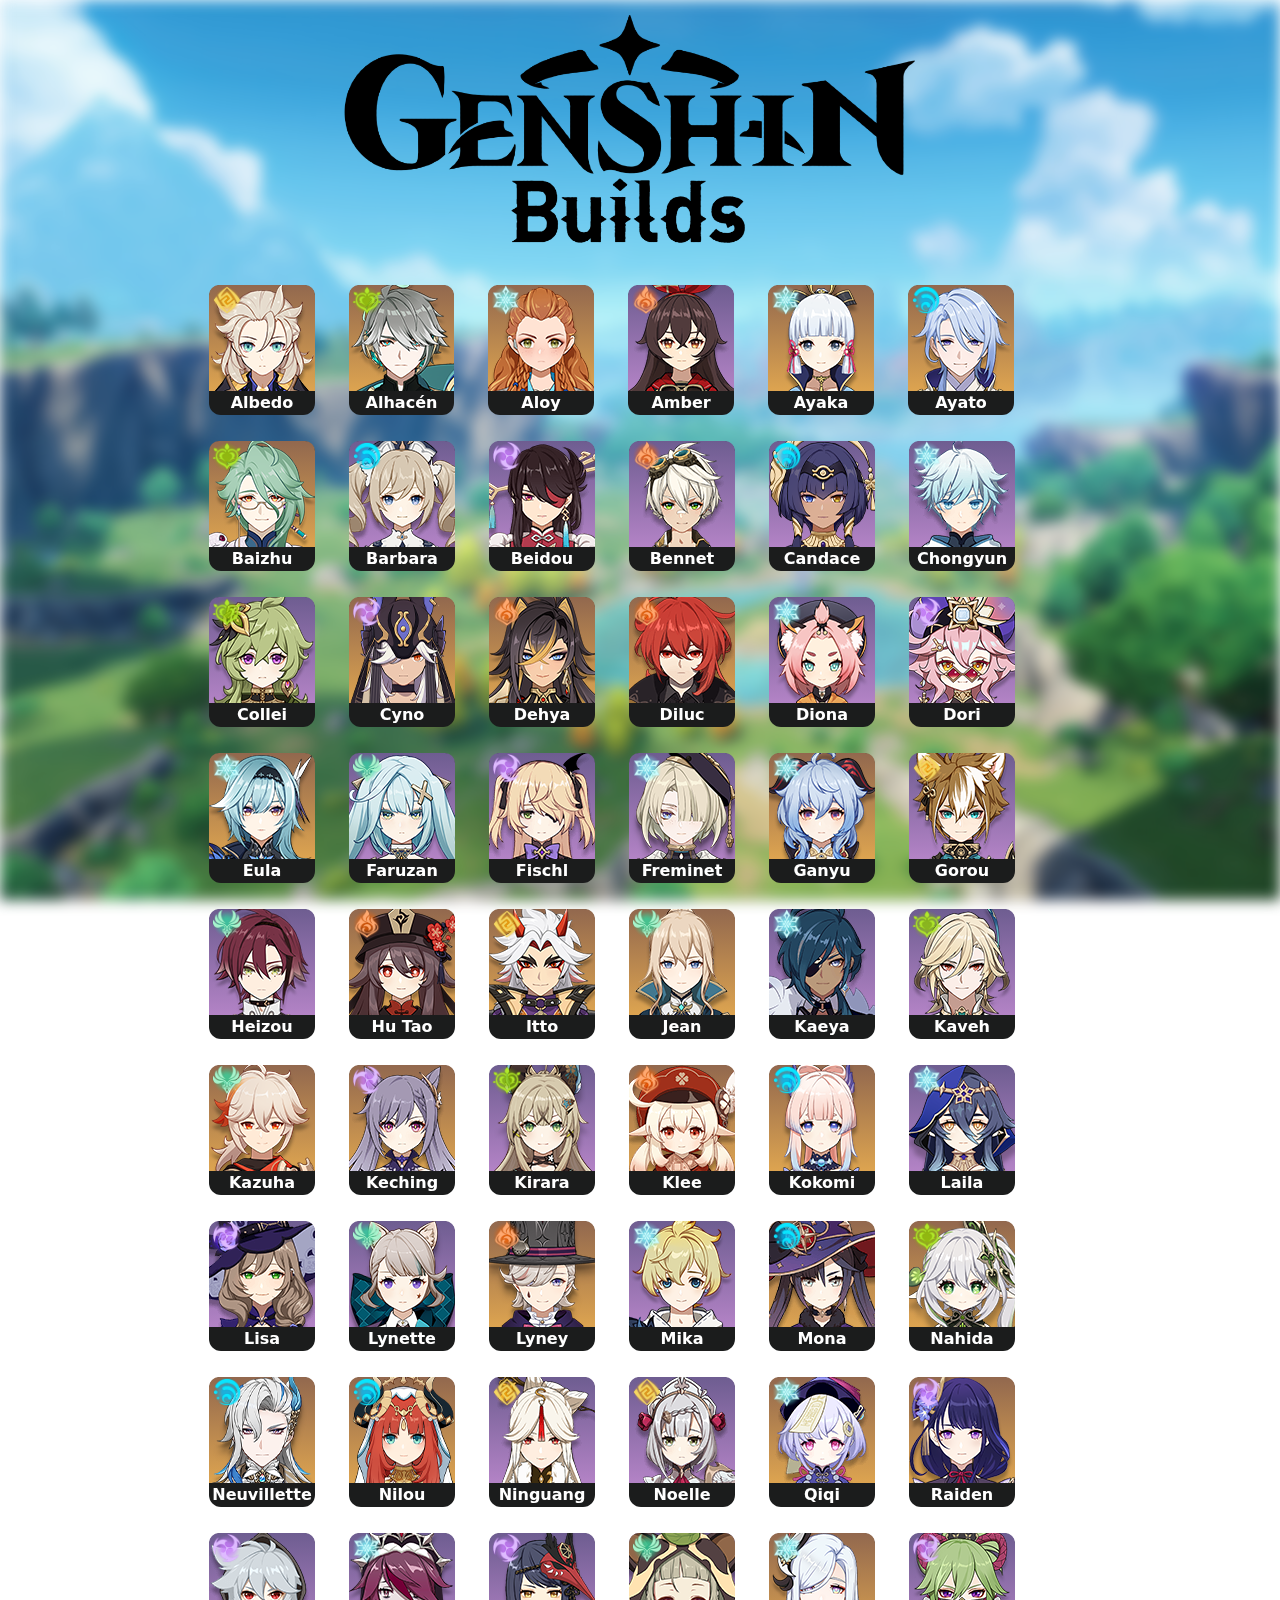
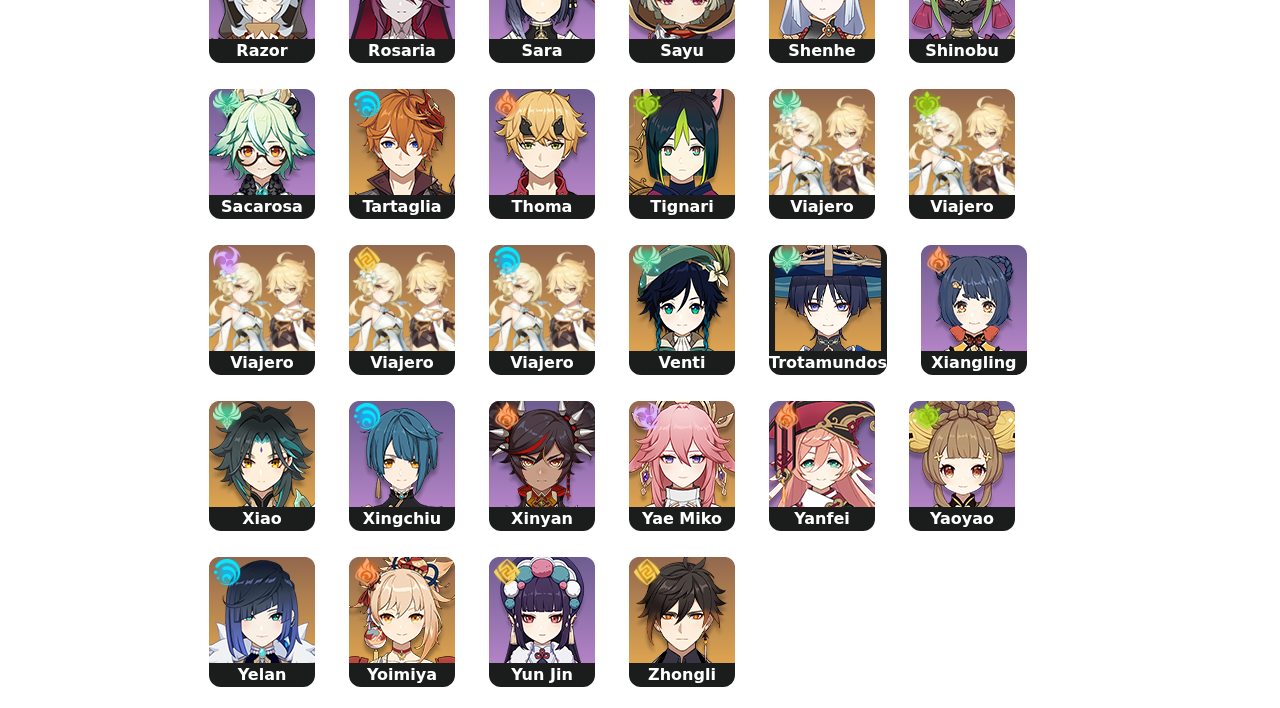
==== commit 23134401: "color" ====
--- a/index.html
+++ b/index.html
@@ -1 +1 @@
-<!doctype html><html lang="en"><head><meta charset="utf-8"><meta name="viewport" content="width=device-width,initial-scale=1,shrink-to-fit=no"><meta name="theme-color" content="#000000"><link rel="manifest" href="/manifest.json"><link rel="shortcut icon" href="/favicon.ico"><title>React App</title><script defer="defer" src="/static/js/main.36bcc95c.js"></script><link href="/static/css/main.11706c33.css" rel="stylesheet"></head><body><noscript>You need to enable JavaScript to run this app.</noscript><div id="root"></div></body></html>+<!doctype html><html lang="en"><head><meta charset="utf-8"><meta name="viewport" content="width=device-width,initial-scale=1,shrink-to-fit=no"><meta name="theme-color" content="#000000"><link rel="manifest" href="/manifest.json"><link rel="shortcut icon" href="/favicon.ico"><title>React App</title><script defer="defer" src="/static/js/main.e32735d4.js"></script><link href="/static/css/main.2c3351af.css" rel="stylesheet"></head><body><noscript>You need to enable JavaScript to run this app.</noscript><div id="root"></div></body></html>--- a/static/css/main.2c3351af.css
+++ b/static/css/main.2c3351af.css
@@ -0,0 +1,6 @@
+@charset "UTF-8";/*!
+ * Bootstrap  v5.3.2 (https://getbootstrap.com/)
+ * Copyright 2011-2023 The Bootstrap Authors
+ * Licensed under MIT (https://github.com/twbs/bootstrap/blob/main/LICENSE)
+ */:root,[data-bs-theme=light]{--bs-blue:#0d6efd;--bs-indigo:#6610f2;--bs-purple:#6f42c1;--bs-pink:#d63384;--bs-red:#dc3545;--bs-orange:#fd7e14;--bs-yellow:#ffc107;--bs-green:#198754;--bs-teal:#20c997;--bs-cyan:#0dcaf0;--bs-black:#000;--bs-white:#fff;--bs-gray:#6c757d;--bs-gray-dark:#343a40;--bs-gray-100:#f8f9fa;--bs-gray-200:#e9ecef;--bs-gray-300:#dee2e6;--bs-gray-400:#ced4da;--bs-gray-500:#adb5bd;--bs-gray-600:#6c757d;--bs-gray-700:#495057;--bs-gray-800:#343a40;--bs-gray-900:#212529;--bs-primary:#0d6efd;--bs-secondary:#6c757d;--bs-success:#198754;--bs-info:#0dcaf0;--bs-warning:#ffc107;--bs-danger:#dc3545;--bs-light:#f8f9fa;--bs-dark:#212529;--bs-primary-rgb:13,110,253;--bs-secondary-rgb:108,117,125;--bs-success-rgb:25,135,84;--bs-info-rgb:13,202,240;--bs-warning-rgb:255,193,7;--bs-danger-rgb:220,53,69;--bs-light-rgb:248,249,250;--bs-dark-rgb:33,37,41;--bs-primary-text-emphasis:#052c65;--bs-secondary-text-emphasis:#2b2f32;--bs-success-text-emphasis:#0a3622;--bs-info-text-emphasis:#055160;--bs-warning-text-emphasis:#664d03;--bs-danger-text-emphasis:#58151c;--bs-light-text-emphasis:#495057;--bs-dark-text-emphasis:#495057;--bs-primary-bg-subtle:#cfe2ff;--bs-secondary-bg-subtle:#e2e3e5;--bs-success-bg-subtle:#d1e7dd;--bs-info-bg-subtle:#cff4fc;--bs-warning-bg-subtle:#fff3cd;--bs-danger-bg-subtle:#f8d7da;--bs-light-bg-subtle:#fcfcfd;--bs-dark-bg-subtle:#ced4da;--bs-primary-border-subtle:#9ec5fe;--bs-secondary-border-subtle:#c4c8cb;--bs-success-border-subtle:#a3cfbb;--bs-info-border-subtle:#9eeaf9;--bs-warning-border-subtle:#ffe69c;--bs-danger-border-subtle:#f1aeb5;--bs-light-border-subtle:#e9ecef;--bs-dark-border-subtle:#adb5bd;--bs-white-rgb:255,255,255;--bs-black-rgb:0,0,0;--bs-font-sans-serif:system-ui,-apple-system,"Segoe UI",Roboto,"Helvetica Neue","Noto Sans","Liberation Sans",Arial,sans-serif,"Apple Color Emoji","Segoe UI Emoji","Segoe UI Symbol","Noto Color Emoji";--bs-font-monospace:SFMono-Regular,Menlo,Monaco,Consolas,"Liberation Mono","Courier New",monospace;--bs-gradient:linear-gradient(180deg,hsla(0,0%,100%,.15),hsla(0,0%,100%,0));--bs-body-font-family:var(--bs-font-sans-serif);--bs-body-font-size:1rem;--bs-body-font-weight:400;--bs-body-line-height:1.5;--bs-body-color:#212529;--bs-body-color-rgb:33,37,41;--bs-body-bg:#fff;--bs-body-bg-rgb:255,255,255;--bs-emphasis-color:#000;--bs-emphasis-color-rgb:0,0,0;--bs-secondary-color:rgba(33,37,41,.75);--bs-secondary-color-rgb:33,37,41;--bs-secondary-bg:#e9ecef;--bs-secondary-bg-rgb:233,236,239;--bs-tertiary-color:rgba(33,37,41,.5);--bs-tertiary-color-rgb:33,37,41;--bs-tertiary-bg:#f8f9fa;--bs-tertiary-bg-rgb:248,249,250;--bs-heading-color:inherit;--bs-link-color:#0d6efd;--bs-link-color-rgb:13,110,253;--bs-link-decoration:underline;--bs-link-hover-color:#0a58ca;--bs-link-hover-color-rgb:10,88,202;--bs-code-color:#d63384;--bs-highlight-color:#212529;--bs-highlight-bg:#fff3cd;--bs-border-width:1px;--bs-border-style:solid;--bs-border-color:#dee2e6;--bs-border-color-translucent:rgba(0,0,0,.175);--bs-border-radius:0.375rem;--bs-border-radius-sm:0.25rem;--bs-border-radius-lg:0.5rem;--bs-border-radius-xl:1rem;--bs-border-radius-xxl:2rem;--bs-border-radius-2xl:var(--bs-border-radius-xxl);--bs-border-radius-pill:50rem;--bs-box-shadow:0 0.5rem 1rem rgba(0,0,0,.15);--bs-box-shadow-sm:0 0.125rem 0.25rem rgba(0,0,0,.075);--bs-box-shadow-lg:0 1rem 3rem rgba(0,0,0,.175);--bs-box-shadow-inset:inset 0 1px 2px rgba(0,0,0,.075);--bs-focus-ring-width:0.25rem;--bs-focus-ring-opacity:0.25;--bs-focus-ring-color:rgba(13,110,253,.25);--bs-form-valid-color:#198754;--bs-form-valid-border-color:#198754;--bs-form-invalid-color:#dc3545;--bs-form-invalid-border-color:#dc3545}[data-bs-theme=dark]{--bs-body-color:#dee2e6;--bs-body-color-rgb:222,226,230;--bs-body-bg:#212529;--bs-body-bg-rgb:33,37,41;--bs-emphasis-color:#fff;--bs-emphasis-color-rgb:255,255,255;--bs-secondary-color:rgba(222,226,230,.75);--bs-secondary-color-rgb:222,226,230;--bs-secondary-bg:#343a40;--bs-secondary-bg-rgb:52,58,64;--bs-tertiary-color:rgba(222,226,230,.5);--bs-tertiary-color-rgb:222,226,230;--bs-tertiary-bg:#2b3035;--bs-tertiary-bg-rgb:43,48,53;--bs-primary-text-emphasis:#6ea8fe;--bs-secondary-text-emphasis:#a7acb1;--bs-success-text-emphasis:#75b798;--bs-info-text-emphasis:#6edff6;--bs-warning-text-emphasis:#ffda6a;--bs-danger-text-emphasis:#ea868f;--bs-light-text-emphasis:#f8f9fa;--bs-dark-text-emphasis:#dee2e6;--bs-primary-bg-subtle:#031633;--bs-secondary-bg-subtle:#161719;--bs-success-bg-subtle:#051b11;--bs-info-bg-subtle:#032830;--bs-warning-bg-subtle:#332701;--bs-danger-bg-subtle:#2c0b0e;--bs-light-bg-subtle:#343a40;--bs-dark-bg-subtle:#1a1d20;--bs-primary-border-subtle:#084298;--bs-secondary-border-subtle:#41464b;--bs-success-border-subtle:#0f5132;--bs-info-border-subtle:#087990;--bs-warning-border-subtle:#997404;--bs-danger-border-subtle:#842029;--bs-light-border-subtle:#495057;--bs-dark-border-subtle:#343a40;--bs-heading-color:inherit;--bs-link-color:#6ea8fe;--bs-link-hover-color:#8bb9fe;--bs-link-color-rgb:110,168,254;--bs-link-hover-color-rgb:139,185,254;--bs-code-color:#e685b5;--bs-highlight-color:#dee2e6;--bs-highlight-bg:#664d03;--bs-border-color:#495057;--bs-border-color-translucent:hsla(0,0%,100%,.15);--bs-form-valid-color:#75b798;--bs-form-valid-border-color:#75b798;--bs-form-invalid-color:#ea868f;--bs-form-invalid-border-color:#ea868f;color-scheme:dark}*,:after,:before{box-sizing:border-box}@media (prefers-reduced-motion:no-preference){:root{scroll-behavior:smooth}}body{-webkit-text-size-adjust:100%;-webkit-tap-highlight-color:transparent;background-color:#fff;background-color:var(--bs-body-bg);color:#212529;color:var(--bs-body-color);font-family:system-ui,-apple-system,Segoe UI,Roboto,Helvetica Neue,Noto Sans,Liberation Sans,Arial,sans-serif,Apple Color Emoji,Segoe UI Emoji,Segoe UI Symbol,Noto Color Emoji;font-family:var(--bs-body-font-family);font-size:1rem;font-size:var(--bs-body-font-size);font-weight:400;font-weight:var(--bs-body-font-weight);line-height:1.5;line-height:var(--bs-body-line-height);margin:0;text-align:var(--bs-body-text-align)}hr{border:0;border-top:1px solid;border-top:var(--bs-border-width) solid;color:inherit;margin:1rem 0;opacity:.25}.h1,.h2,.h3,.h4,.h5,.h6,h1,h2,h3,h4,h5,h6{color:inherit;color:var(--bs-heading-color);font-weight:500;line-height:1.2;margin-bottom:.5rem;margin-top:0}.h1,h1{font-size:calc(1.375rem + 1.5vw)}@media (min-width:1200px){.h1,h1{font-size:2.5rem}}.h2,h2{font-size:calc(1.325rem + .9vw)}@media (min-width:1200px){.h2,h2{font-size:2rem}}.h3,h3{font-size:calc(1.3rem + .6vw)}@media (min-width:1200px){.h3,h3{font-size:1.75rem}}.h4,h4{font-size:calc(1.275rem + .3vw)}@media (min-width:1200px){.h4,h4{font-size:1.5rem}}.h5,h5{font-size:1.25rem}.h6,h6{font-size:1rem}p{margin-bottom:1rem;margin-top:0}abbr[title]{cursor:help;-webkit-text-decoration:underline dotted;text-decoration:underline dotted;-webkit-text-decoration-skip-ink:none;text-decoration-skip-ink:none}address{font-style:normal;line-height:inherit;margin-bottom:1rem}ol,ul{padding-left:2rem}dl,ol,ul{margin-bottom:1rem;margin-top:0}ol ol,ol ul,ul ol,ul ul{margin-bottom:0}dt{font-weight:700}dd{margin-bottom:.5rem;margin-left:0}blockquote{margin:0 0 1rem}b,strong{font-weight:bolder}.small,small{font-size:.875em}.mark,mark{background-color:#fff3cd;background-color:var(--bs-highlight-bg);color:#212529;color:var(--bs-highlight-color);padding:.1875em}sub,sup{font-size:.75em;line-height:0;position:relative;vertical-align:initial}sub{bottom:-.25em}sup{top:-.5em}a{color:#0d6efd;color:rgba(var(--bs-link-color-rgb),var(--bs-link-opacity,1));text-decoration:underline}a:hover{--bs-link-color-rgb:var(--bs-link-hover-color-rgb)}a:not([href]):not([class]),a:not([href]):not([class]):hover{color:inherit;text-decoration:none}code,kbd,pre,samp{font-family:SFMono-Regular,Menlo,Monaco,Consolas,Liberation Mono,Courier New,monospace;font-family:var(--bs-font-monospace);font-size:1em}pre{display:block;font-size:.875em;margin-bottom:1rem;margin-top:0;overflow:auto}pre code{color:inherit;font-size:inherit;word-break:normal}code{word-wrap:break-word;color:#d63384;color:var(--bs-code-color);font-size:.875em}a>code{color:inherit}kbd{background-color:#212529;background-color:var(--bs-body-color);border-radius:.25rem;color:#fff;color:var(--bs-body-bg);font-size:.875em;padding:.1875rem .375rem}kbd kbd{font-size:1em;padding:0}figure{margin:0 0 1rem}img,svg{vertical-align:middle}table{border-collapse:collapse;caption-side:bottom}caption{color:rgba(33,37,41,.75);color:var(--bs-secondary-color);padding-bottom:.5rem;padding-top:.5rem;text-align:left}th{text-align:inherit;text-align:-webkit-match-parent}tbody,td,tfoot,th,thead,tr{border:0 solid;border-color:inherit}label{display:inline-block}button{border-radius:0}button:focus:not(:focus-visible){outline:0}button,input,optgroup,select,textarea{font-family:inherit;font-size:inherit;line-height:inherit;margin:0}button,select{text-transform:none}[role=button]{cursor:pointer}select{word-wrap:normal}select:disabled{opacity:1}[list]:not([type=date]):not([type=datetime-local]):not([type=month]):not([type=week]):not([type=time])::-webkit-calendar-picker-indicator{display:none!important}[type=button],[type=reset],[type=submit],button{-webkit-appearance:button}[type=button]:not(:disabled),[type=reset]:not(:disabled),[type=submit]:not(:disabled),button:not(:disabled){cursor:pointer}::-moz-focus-inner{border-style:none;padding:0}textarea{resize:vertical}fieldset{border:0;margin:0;min-width:0;padding:0}legend{float:left;font-size:calc(1.275rem + .3vw);line-height:inherit;margin-bottom:.5rem;padding:0;width:100%}@media (min-width:1200px){legend{font-size:1.5rem}}legend+*{clear:left}::-webkit-datetime-edit-day-field,::-webkit-datetime-edit-fields-wrapper,::-webkit-datetime-edit-hour-field,::-webkit-datetime-edit-minute,::-webkit-datetime-edit-month-field,::-webkit-datetime-edit-text,::-webkit-datetime-edit-year-field{padding:0}::-webkit-inner-spin-button{height:auto}[type=search]{-webkit-appearance:textfield;outline-offset:-2px}::-webkit-search-decoration{-webkit-appearance:none}::-webkit-color-swatch-wrapper{padding:0}::-webkit-file-upload-button{-webkit-appearance:button;font:inherit}::file-selector-button{-webkit-appearance:button;font:inherit}output{display:inline-block}iframe{border:0}summary{cursor:pointer;display:list-item}progress{vertical-align:initial}[hidden]{display:none!important}.lead{font-size:1.25rem;font-weight:300}.display-1{font-size:calc(1.625rem + 4.5vw);font-weight:300;line-height:1.2}@media (min-width:1200px){.display-1{font-size:5rem}}.display-2{font-size:calc(1.575rem + 3.9vw);font-weight:300;line-height:1.2}@media (min-width:1200px){.display-2{font-size:4.5rem}}.display-3{font-size:calc(1.525rem + 3.3vw);font-weight:300;line-height:1.2}@media (min-width:1200px){.display-3{font-size:4rem}}.display-4{font-size:calc(1.475rem + 2.7vw);font-weight:300;line-height:1.2}@media (min-width:1200px){.display-4{font-size:3.5rem}}.display-5{font-size:calc(1.425rem + 2.1vw);font-weight:300;line-height:1.2}@media (min-width:1200px){.display-5{font-size:3rem}}.display-6{font-size:calc(1.375rem + 1.5vw);font-weight:300;line-height:1.2}@media (min-width:1200px){.display-6{font-size:2.5rem}}.list-inline,.list-unstyled{list-style:none;padding-left:0}.list-inline-item{display:inline-block}.list-inline-item:not(:last-child){margin-right:.5rem}.initialism{font-size:.875em;text-transform:uppercase}.blockquote{font-size:1.25rem;margin-bottom:1rem}.blockquote>:last-child{margin-bottom:0}.blockquote-footer{color:#6c757d;font-size:.875em;margin-bottom:1rem;margin-top:-1rem}.blockquote-footer:before{content:"— "}.img-fluid,.img-thumbnail{height:auto;max-width:100%}.img-thumbnail{background-color:#fff;background-color:var(--bs-body-bg);border:1px solid #dee2e6;border:var(--bs-border-width) solid var(--bs-border-color);border-radius:.375rem;border-radius:var(--bs-border-radius);padding:.25rem}.figure{display:inline-block}.figure-img{line-height:1;margin-bottom:.5rem}.figure-caption{color:rgba(33,37,41,.75);color:var(--bs-secondary-color);font-size:.875em}.container,.container-fluid,.container-lg,.container-md,.container-sm,.container-xl,.container-xxl{--bs-gutter-x:1.5rem;--bs-gutter-y:0;margin-left:auto;margin-right:auto;padding-left:calc(var(--bs-gutter-x)*.5);padding-right:calc(var(--bs-gutter-x)*.5);width:100%}@media (min-width:576px){.container,.container-sm{max-width:540px}}@media (min-width:768px){.container,.container-md,.container-sm{max-width:720px}}@media (min-width:992px){.container,.container-lg,.container-md,.container-sm{max-width:960px}}@media (min-width:1200px){.container,.container-lg,.container-md,.container-sm,.container-xl{max-width:1140px}}@media (min-width:1400px){.container,.container-lg,.container-md,.container-sm,.container-xl,.container-xxl{max-width:1320px}}:root{--bs-breakpoint-xs:0;--bs-breakpoint-sm:576px;--bs-breakpoint-md:768px;--bs-breakpoint-lg:992px;--bs-breakpoint-xl:1200px;--bs-breakpoint-xxl:1400px}.row{--bs-gutter-x:1.5rem;--bs-gutter-y:0;display:flex;flex-wrap:wrap;margin-left:calc(var(--bs-gutter-x)*-.5);margin-right:calc(var(--bs-gutter-x)*-.5);margin-top:calc(var(--bs-gutter-y)*-1)}.row>*{flex-shrink:0;margin-top:var(--bs-gutter-y);max-width:100%;padding-left:calc(var(--bs-gutter-x)*.5);padding-right:calc(var(--bs-gutter-x)*.5);width:100%}.col{flex:1 0}.row-cols-auto>*{flex:0 0 auto;width:auto}.row-cols-1>*{flex:0 0 auto;width:100%}.row-cols-2>*{flex:0 0 auto;width:50%}.row-cols-3>*{flex:0 0 auto;width:33.33333333%}.row-cols-4>*{flex:0 0 auto;width:25%}.row-cols-5>*{flex:0 0 auto;width:20%}.row-cols-6>*{flex:0 0 auto;width:16.66666667%}.col-auto{flex:0 0 auto;width:auto}.col-1{flex:0 0 auto;width:8.33333333%}.col-2{flex:0 0 auto;width:16.66666667%}.col-3{flex:0 0 auto;width:25%}.col-4{flex:0 0 auto;width:33.33333333%}.col-5{flex:0 0 auto;width:41.66666667%}.col-6{flex:0 0 auto;width:50%}.col-7{flex:0 0 auto;width:58.33333333%}.col-8{flex:0 0 auto;width:66.66666667%}.col-9{flex:0 0 auto;width:75%}.col-10{flex:0 0 auto;width:83.33333333%}.col-11{flex:0 0 auto;width:91.66666667%}.col-12{flex:0 0 auto;width:100%}.offset-1{margin-left:8.33333333%}.offset-2{margin-left:16.66666667%}.offset-3{margin-left:25%}.offset-4{margin-left:33.33333333%}.offset-5{margin-left:41.66666667%}.offset-6{margin-left:50%}.offset-7{margin-left:58.33333333%}.offset-8{margin-left:66.66666667%}.offset-9{margin-left:75%}.offset-10{margin-left:83.33333333%}.offset-11{margin-left:91.66666667%}.g-0,.gx-0{--bs-gutter-x:0}.g-0,.gy-0{--bs-gutter-y:0}.g-1,.gx-1{--bs-gutter-x:0.25rem}.g-1,.gy-1{--bs-gutter-y:0.25rem}.g-2,.gx-2{--bs-gutter-x:0.5rem}.g-2,.gy-2{--bs-gutter-y:0.5rem}.g-3,.gx-3{--bs-gutter-x:1rem}.g-3,.gy-3{--bs-gutter-y:1rem}.g-4,.gx-4{--bs-gutter-x:1.5rem}.g-4,.gy-4{--bs-gutter-y:1.5rem}.g-5,.gx-5{--bs-gutter-x:3rem}.g-5,.gy-5{--bs-gutter-y:3rem}@media (min-width:576px){.col-sm{flex:1 0}.row-cols-sm-auto>*{flex:0 0 auto;width:auto}.row-cols-sm-1>*{flex:0 0 auto;width:100%}.row-cols-sm-2>*{flex:0 0 auto;width:50%}.row-cols-sm-3>*{flex:0 0 auto;width:33.33333333%}.row-cols-sm-4>*{flex:0 0 auto;width:25%}.row-cols-sm-5>*{flex:0 0 auto;width:20%}.row-cols-sm-6>*{flex:0 0 auto;width:16.66666667%}.col-sm-auto{flex:0 0 auto;width:auto}.col-sm-1{flex:0 0 auto;width:8.33333333%}.col-sm-2{flex:0 0 auto;width:16.66666667%}.col-sm-3{flex:0 0 auto;width:25%}.col-sm-4{flex:0 0 auto;width:33.33333333%}.col-sm-5{flex:0 0 auto;width:41.66666667%}.col-sm-6{flex:0 0 auto;width:50%}.col-sm-7{flex:0 0 auto;width:58.33333333%}.col-sm-8{flex:0 0 auto;width:66.66666667%}.col-sm-9{flex:0 0 auto;width:75%}.col-sm-10{flex:0 0 auto;width:83.33333333%}.col-sm-11{flex:0 0 auto;width:91.66666667%}.col-sm-12{flex:0 0 auto;width:100%}.offset-sm-0{margin-left:0}.offset-sm-1{margin-left:8.33333333%}.offset-sm-2{margin-left:16.66666667%}.offset-sm-3{margin-left:25%}.offset-sm-4{margin-left:33.33333333%}.offset-sm-5{margin-left:41.66666667%}.offset-sm-6{margin-left:50%}.offset-sm-7{margin-left:58.33333333%}.offset-sm-8{margin-left:66.66666667%}.offset-sm-9{margin-left:75%}.offset-sm-10{margin-left:83.33333333%}.offset-sm-11{margin-left:91.66666667%}.g-sm-0,.gx-sm-0{--bs-gutter-x:0}.g-sm-0,.gy-sm-0{--bs-gutter-y:0}.g-sm-1,.gx-sm-1{--bs-gutter-x:0.25rem}.g-sm-1,.gy-sm-1{--bs-gutter-y:0.25rem}.g-sm-2,.gx-sm-2{--bs-gutter-x:0.5rem}.g-sm-2,.gy-sm-2{--bs-gutter-y:0.5rem}.g-sm-3,.gx-sm-3{--bs-gutter-x:1rem}.g-sm-3,.gy-sm-3{--bs-gutter-y:1rem}.g-sm-4,.gx-sm-4{--bs-gutter-x:1.5rem}.g-sm-4,.gy-sm-4{--bs-gutter-y:1.5rem}.g-sm-5,.gx-sm-5{--bs-gutter-x:3rem}.g-sm-5,.gy-sm-5{--bs-gutter-y:3rem}}@media (min-width:768px){.col-md{flex:1 0}.row-cols-md-auto>*{flex:0 0 auto;width:auto}.row-cols-md-1>*{flex:0 0 auto;width:100%}.row-cols-md-2>*{flex:0 0 auto;width:50%}.row-cols-md-3>*{flex:0 0 auto;width:33.33333333%}.row-cols-md-4>*{flex:0 0 auto;width:25%}.row-cols-md-5>*{flex:0 0 auto;width:20%}.row-cols-md-6>*{flex:0 0 auto;width:16.66666667%}.col-md-auto{flex:0 0 auto;width:auto}.col-md-1{flex:0 0 auto;width:8.33333333%}.col-md-2{flex:0 0 auto;width:16.66666667%}.col-md-3{flex:0 0 auto;width:25%}.col-md-4{flex:0 0 auto;width:33.33333333%}.col-md-5{flex:0 0 auto;width:41.66666667%}.col-md-6{flex:0 0 auto;width:50%}.col-md-7{flex:0 0 auto;width:58.33333333%}.col-md-8{flex:0 0 auto;width:66.66666667%}.col-md-9{flex:0 0 auto;width:75%}.col-md-10{flex:0 0 auto;width:83.33333333%}.col-md-11{flex:0 0 auto;width:91.66666667%}.col-md-12{flex:0 0 auto;width:100%}.offset-md-0{margin-left:0}.offset-md-1{margin-left:8.33333333%}.offset-md-2{margin-left:16.66666667%}.offset-md-3{margin-left:25%}.offset-md-4{margin-left:33.33333333%}.offset-md-5{margin-left:41.66666667%}.offset-md-6{margin-left:50%}.offset-md-7{margin-left:58.33333333%}.offset-md-8{margin-left:66.66666667%}.offset-md-9{margin-left:75%}.offset-md-10{margin-left:83.33333333%}.offset-md-11{margin-left:91.66666667%}.g-md-0,.gx-md-0{--bs-gutter-x:0}.g-md-0,.gy-md-0{--bs-gutter-y:0}.g-md-1,.gx-md-1{--bs-gutter-x:0.25rem}.g-md-1,.gy-md-1{--bs-gutter-y:0.25rem}.g-md-2,.gx-md-2{--bs-gutter-x:0.5rem}.g-md-2,.gy-md-2{--bs-gutter-y:0.5rem}.g-md-3,.gx-md-3{--bs-gutter-x:1rem}.g-md-3,.gy-md-3{--bs-gutter-y:1rem}.g-md-4,.gx-md-4{--bs-gutter-x:1.5rem}.g-md-4,.gy-md-4{--bs-gutter-y:1.5rem}.g-md-5,.gx-md-5{--bs-gutter-x:3rem}.g-md-5,.gy-md-5{--bs-gutter-y:3rem}}@media (min-width:992px){.col-lg{flex:1 0}.row-cols-lg-auto>*{flex:0 0 auto;width:auto}.row-cols-lg-1>*{flex:0 0 auto;width:100%}.row-cols-lg-2>*{flex:0 0 auto;width:50%}.row-cols-lg-3>*{flex:0 0 auto;width:33.33333333%}.row-cols-lg-4>*{flex:0 0 auto;width:25%}.row-cols-lg-5>*{flex:0 0 auto;width:20%}.row-cols-lg-6>*{flex:0 0 auto;width:16.66666667%}.col-lg-auto{flex:0 0 auto;width:auto}.col-lg-1{flex:0 0 auto;width:8.33333333%}.col-lg-2{flex:0 0 auto;width:16.66666667%}.col-lg-3{flex:0 0 auto;width:25%}.col-lg-4{flex:0 0 auto;width:33.33333333%}.col-lg-5{flex:0 0 auto;width:41.66666667%}.col-lg-6{flex:0 0 auto;width:50%}.col-lg-7{flex:0 0 auto;width:58.33333333%}.col-lg-8{flex:0 0 auto;width:66.66666667%}.col-lg-9{flex:0 0 auto;width:75%}.col-lg-10{flex:0 0 auto;width:83.33333333%}.col-lg-11{flex:0 0 auto;width:91.66666667%}.col-lg-12{flex:0 0 auto;width:100%}.offset-lg-0{margin-left:0}.offset-lg-1{margin-left:8.33333333%}.offset-lg-2{margin-left:16.66666667%}.offset-lg-3{margin-left:25%}.offset-lg-4{margin-left:33.33333333%}.offset-lg-5{margin-left:41.66666667%}.offset-lg-6{margin-left:50%}.offset-lg-7{margin-left:58.33333333%}.offset-lg-8{margin-left:66.66666667%}.offset-lg-9{margin-left:75%}.offset-lg-10{margin-left:83.33333333%}.offset-lg-11{margin-left:91.66666667%}.g-lg-0,.gx-lg-0{--bs-gutter-x:0}.g-lg-0,.gy-lg-0{--bs-gutter-y:0}.g-lg-1,.gx-lg-1{--bs-gutter-x:0.25rem}.g-lg-1,.gy-lg-1{--bs-gutter-y:0.25rem}.g-lg-2,.gx-lg-2{--bs-gutter-x:0.5rem}.g-lg-2,.gy-lg-2{--bs-gutter-y:0.5rem}.g-lg-3,.gx-lg-3{--bs-gutter-x:1rem}.g-lg-3,.gy-lg-3{--bs-gutter-y:1rem}.g-lg-4,.gx-lg-4{--bs-gutter-x:1.5rem}.g-lg-4,.gy-lg-4{--bs-gutter-y:1.5rem}.g-lg-5,.gx-lg-5{--bs-gutter-x:3rem}.g-lg-5,.gy-lg-5{--bs-gutter-y:3rem}}@media (min-width:1200px){.col-xl{flex:1 0}.row-cols-xl-auto>*{flex:0 0 auto;width:auto}.row-cols-xl-1>*{flex:0 0 auto;width:100%}.row-cols-xl-2>*{flex:0 0 auto;width:50%}.row-cols-xl-3>*{flex:0 0 auto;width:33.33333333%}.row-cols-xl-4>*{flex:0 0 auto;width:25%}.row-cols-xl-5>*{flex:0 0 auto;width:20%}.row-cols-xl-6>*{flex:0 0 auto;width:16.66666667%}.col-xl-auto{flex:0 0 auto;width:auto}.col-xl-1{flex:0 0 auto;width:8.33333333%}.col-xl-2{flex:0 0 auto;width:16.66666667%}.col-xl-3{flex:0 0 auto;width:25%}.col-xl-4{flex:0 0 auto;width:33.33333333%}.col-xl-5{flex:0 0 auto;width:41.66666667%}.col-xl-6{flex:0 0 auto;width:50%}.col-xl-7{flex:0 0 auto;width:58.33333333%}.col-xl-8{flex:0 0 auto;width:66.66666667%}.col-xl-9{flex:0 0 auto;width:75%}.col-xl-10{flex:0 0 auto;width:83.33333333%}.col-xl-11{flex:0 0 auto;width:91.66666667%}.col-xl-12{flex:0 0 auto;width:100%}.offset-xl-0{margin-left:0}.offset-xl-1{margin-left:8.33333333%}.offset-xl-2{margin-left:16.66666667%}.offset-xl-3{margin-left:25%}.offset-xl-4{margin-left:33.33333333%}.offset-xl-5{margin-left:41.66666667%}.offset-xl-6{margin-left:50%}.offset-xl-7{margin-left:58.33333333%}.offset-xl-8{margin-left:66.66666667%}.offset-xl-9{margin-left:75%}.offset-xl-10{margin-left:83.33333333%}.offset-xl-11{margin-left:91.66666667%}.g-xl-0,.gx-xl-0{--bs-gutter-x:0}.g-xl-0,.gy-xl-0{--bs-gutter-y:0}.g-xl-1,.gx-xl-1{--bs-gutter-x:0.25rem}.g-xl-1,.gy-xl-1{--bs-gutter-y:0.25rem}.g-xl-2,.gx-xl-2{--bs-gutter-x:0.5rem}.g-xl-2,.gy-xl-2{--bs-gutter-y:0.5rem}.g-xl-3,.gx-xl-3{--bs-gutter-x:1rem}.g-xl-3,.gy-xl-3{--bs-gutter-y:1rem}.g-xl-4,.gx-xl-4{--bs-gutter-x:1.5rem}.g-xl-4,.gy-xl-4{--bs-gutter-y:1.5rem}.g-xl-5,.gx-xl-5{--bs-gutter-x:3rem}.g-xl-5,.gy-xl-5{--bs-gutter-y:3rem}}@media (min-width:1400px){.col-xxl{flex:1 0}.row-cols-xxl-auto>*{flex:0 0 auto;width:auto}.row-cols-xxl-1>*{flex:0 0 auto;width:100%}.row-cols-xxl-2>*{flex:0 0 auto;width:50%}.row-cols-xxl-3>*{flex:0 0 auto;width:33.33333333%}.row-cols-xxl-4>*{flex:0 0 auto;width:25%}.row-cols-xxl-5>*{flex:0 0 auto;width:20%}.row-cols-xxl-6>*{flex:0 0 auto;width:16.66666667%}.col-xxl-auto{flex:0 0 auto;width:auto}.col-xxl-1{flex:0 0 auto;width:8.33333333%}.col-xxl-2{flex:0 0 auto;width:16.66666667%}.col-xxl-3{flex:0 0 auto;width:25%}.col-xxl-4{flex:0 0 auto;width:33.33333333%}.col-xxl-5{flex:0 0 auto;width:41.66666667%}.col-xxl-6{flex:0 0 auto;width:50%}.col-xxl-7{flex:0 0 auto;width:58.33333333%}.col-xxl-8{flex:0 0 auto;width:66.66666667%}.col-xxl-9{flex:0 0 auto;width:75%}.col-xxl-10{flex:0 0 auto;width:83.33333333%}.col-xxl-11{flex:0 0 auto;width:91.66666667%}.col-xxl-12{flex:0 0 auto;width:100%}.offset-xxl-0{margin-left:0}.offset-xxl-1{margin-left:8.33333333%}.offset-xxl-2{margin-left:16.66666667%}.offset-xxl-3{margin-left:25%}.offset-xxl-4{margin-left:33.33333333%}.offset-xxl-5{margin-left:41.66666667%}.offset-xxl-6{margin-left:50%}.offset-xxl-7{margin-left:58.33333333%}.offset-xxl-8{margin-left:66.66666667%}.offset-xxl-9{margin-left:75%}.offset-xxl-10{margin-left:83.33333333%}.offset-xxl-11{margin-left:91.66666667%}.g-xxl-0,.gx-xxl-0{--bs-gutter-x:0}.g-xxl-0,.gy-xxl-0{--bs-gutter-y:0}.g-xxl-1,.gx-xxl-1{--bs-gutter-x:0.25rem}.g-xxl-1,.gy-xxl-1{--bs-gutter-y:0.25rem}.g-xxl-2,.gx-xxl-2{--bs-gutter-x:0.5rem}.g-xxl-2,.gy-xxl-2{--bs-gutter-y:0.5rem}.g-xxl-3,.gx-xxl-3{--bs-gutter-x:1rem}.g-xxl-3,.gy-xxl-3{--bs-gutter-y:1rem}.g-xxl-4,.gx-xxl-4{--bs-gutter-x:1.5rem}.g-xxl-4,.gy-xxl-4{--bs-gutter-y:1.5rem}.g-xxl-5,.gx-xxl-5{--bs-gutter-x:3rem}.g-xxl-5,.gy-xxl-5{--bs-gutter-y:3rem}}.table{--bs-table-color-type:initial;--bs-table-bg-type:initial;--bs-table-color-state:initial;--bs-table-bg-state:initial;--bs-table-color:var(--bs-emphasis-color);--bs-table-bg:var(--bs-body-bg);--bs-table-border-color:var(--bs-border-color);--bs-table-accent-bg:transparent;--bs-table-striped-color:var(--bs-emphasis-color);--bs-table-striped-bg:rgba(var(--bs-emphasis-color-rgb),0.05);--bs-table-active-color:var(--bs-emphasis-color);--bs-table-active-bg:rgba(var(--bs-emphasis-color-rgb),0.1);--bs-table-hover-color:var(--bs-emphasis-color);--bs-table-hover-bg:rgba(var(--bs-emphasis-color-rgb),0.075);border-color:var(--bs-table-border-color);margin-bottom:1rem;vertical-align:top;width:100%}.table>:not(caption)>*>*{background-color:var(--bs-table-bg);border-bottom-width:1px;border-bottom-width:var(--bs-border-width);box-shadow:inset 0 0 0 9999px var(--bs-table-accent-bg);box-shadow:inset 0 0 0 9999px var(--bs-table-bg-state,var(--bs-table-bg-type,var(--bs-table-accent-bg)));color:var(--bs-table-color);color:var(--bs-table-color-state,var(--bs-table-color-type,var(--bs-table-color)));padding:.5rem}.table>tbody{vertical-align:inherit}.table>thead{vertical-align:bottom}.table-group-divider{border-top:2px solid;border-top:calc(var(--bs-border-width)*2) solid}.caption-top{caption-side:top}.table-sm>:not(caption)>*>*{padding:.25rem}.table-bordered>:not(caption)>*{border-width:1px 0;border-width:var(--bs-border-width) 0}.table-bordered>:not(caption)>*>*{border-width:0 1px;border-width:0 var(--bs-border-width)}.table-borderless>:not(caption)>*>*{border-bottom-width:0}.table-borderless>:not(:first-child){border-top-width:0}.table-striped-columns>:not(caption)>tr>:nth-child(2n),.table-striped>tbody>tr:nth-of-type(odd)>*{--bs-table-color-type:var(--bs-table-striped-color);--bs-table-bg-type:var(--bs-table-striped-bg)}.table-active{--bs-table-color-state:var(--bs-table-active-color);--bs-table-bg-state:var(--bs-table-active-bg)}.table-hover>tbody>tr:hover>*{--bs-table-color-state:var(--bs-table-hover-color);--bs-table-bg-state:var(--bs-table-hover-bg)}.table-primary{--bs-table-color:#000;--bs-table-bg:#cfe2ff;--bs-table-border-color:#a6b5cc;--bs-table-striped-bg:#c5d7f2;--bs-table-striped-color:#000;--bs-table-active-bg:#bacbe6;--bs-table-active-color:#000;--bs-table-hover-bg:#bfd1ec;--bs-table-hover-color:#000}.table-primary,.table-secondary{border-color:var(--bs-table-border-color);color:var(--bs-table-color)}.table-secondary{--bs-table-color:#000;--bs-table-bg:#e2e3e5;--bs-table-border-color:#b5b6b7;--bs-table-striped-bg:#d7d8da;--bs-table-striped-color:#000;--bs-table-active-bg:#cbccce;--bs-table-active-color:#000;--bs-table-hover-bg:#d1d2d4;--bs-table-hover-color:#000}.table-success{--bs-table-color:#000;--bs-table-bg:#d1e7dd;--bs-table-border-color:#a7b9b1;--bs-table-striped-bg:#c7dbd2;--bs-table-striped-color:#000;--bs-table-active-bg:#bcd0c7;--bs-table-active-color:#000;--bs-table-hover-bg:#c1d6cc;--bs-table-hover-color:#000}.table-info,.table-success{border-color:var(--bs-table-border-color);color:var(--bs-table-color)}.table-info{--bs-table-color:#000;--bs-table-bg:#cff4fc;--bs-table-border-color:#a6c3ca;--bs-table-striped-bg:#c5e8ef;--bs-table-striped-color:#000;--bs-table-active-bg:#badce3;--bs-table-active-color:#000;--bs-table-hover-bg:#bfe2e9;--bs-table-hover-color:#000}.table-warning{--bs-table-color:#000;--bs-table-bg:#fff3cd;--bs-table-border-color:#ccc2a4;--bs-table-striped-bg:#f2e7c3;--bs-table-striped-color:#000;--bs-table-active-bg:#e6dbb9;--bs-table-active-color:#000;--bs-table-hover-bg:#ece1be;--bs-table-hover-color:#000}.table-danger,.table-warning{border-color:var(--bs-table-border-color);color:var(--bs-table-color)}.table-danger{--bs-table-color:#000;--bs-table-bg:#f8d7da;--bs-table-border-color:#c6acae;--bs-table-striped-bg:#eccccf;--bs-table-striped-color:#000;--bs-table-active-bg:#dfc2c4;--bs-table-active-color:#000;--bs-table-hover-bg:#e5c7ca;--bs-table-hover-color:#000}.table-light{--bs-table-color:#000;--bs-table-bg:#f8f9fa;--bs-table-border-color:#c6c7c8;--bs-table-striped-bg:#ecedee;--bs-table-striped-color:#000;--bs-table-active-bg:#dfe0e1;--bs-table-active-color:#000;--bs-table-hover-bg:#e5e6e7;--bs-table-hover-color:#000}.table-dark,.table-light{border-color:var(--bs-table-border-color);color:var(--bs-table-color)}.table-dark{--bs-table-color:#fff;--bs-table-bg:#212529;--bs-table-border-color:#4d5154;--bs-table-striped-bg:#2c3034;--bs-table-striped-color:#fff;--bs-table-active-bg:#373b3e;--bs-table-active-color:#fff;--bs-table-hover-bg:#323539;--bs-table-hover-color:#fff}.table-responsive{-webkit-overflow-scrolling:touch;overflow-x:auto}@media (max-width:575.98px){.table-responsive-sm{-webkit-overflow-scrolling:touch;overflow-x:auto}}@media (max-width:767.98px){.table-responsive-md{-webkit-overflow-scrolling:touch;overflow-x:auto}}@media (max-width:991.98px){.table-responsive-lg{-webkit-overflow-scrolling:touch;overflow-x:auto}}@media (max-width:1199.98px){.table-responsive-xl{-webkit-overflow-scrolling:touch;overflow-x:auto}}@media (max-width:1399.98px){.table-responsive-xxl{-webkit-overflow-scrolling:touch;overflow-x:auto}}.form-label{margin-bottom:.5rem}.col-form-label{font-size:inherit;line-height:1.5;margin-bottom:0;padding-bottom:calc(.375rem + 1px);padding-bottom:calc(.375rem + var(--bs-border-width));padding-top:calc(.375rem + 1px);padding-top:calc(.375rem + var(--bs-border-width))}.col-form-label-lg{font-size:1.25rem;padding-bottom:calc(.5rem + 1px);padding-bottom:calc(.5rem + var(--bs-border-width));padding-top:calc(.5rem + 1px);padding-top:calc(.5rem + var(--bs-border-width))}.col-form-label-sm{font-size:.875rem;padding-bottom:calc(.25rem + 1px);padding-bottom:calc(.25rem + var(--bs-border-width));padding-top:calc(.25rem + 1px);padding-top:calc(.25rem + var(--bs-border-width))}.form-text{color:rgba(33,37,41,.75);color:var(--bs-secondary-color);font-size:.875em;margin-top:.25rem}.form-control{-webkit-appearance:none;appearance:none;background-clip:padding-box;background-color:#fff;background-color:var(--bs-body-bg);border:1px solid #dee2e6;border:var(--bs-border-width) solid var(--bs-border-color);border-radius:.375rem;border-radius:var(--bs-border-radius);color:#212529;color:var(--bs-body-color);display:block;font-size:1rem;font-weight:400;line-height:1.5;padding:.375rem .75rem;transition:border-color .15s ease-in-out,box-shadow .15s ease-in-out;width:100%}@media (prefers-reduced-motion:reduce){.form-control{transition:none}}.form-control[type=file]{overflow:hidden}.form-control[type=file]:not(:disabled):not([readonly]){cursor:pointer}.form-control:focus{background-color:#fff;background-color:var(--bs-body-bg);border-color:#86b7fe;box-shadow:0 0 0 .25rem rgba(13,110,253,.25);color:#212529;color:var(--bs-body-color);outline:0}.form-control::-webkit-date-and-time-value{height:1.5em;margin:0;min-width:85px}.form-control::-webkit-datetime-edit{display:block;padding:0}.form-control::-webkit-input-placeholder{color:rgba(33,37,41,.75);color:var(--bs-secondary-color);opacity:1}.form-control::placeholder{color:rgba(33,37,41,.75);color:var(--bs-secondary-color);opacity:1}.form-control:disabled{background-color:#e9ecef;background-color:var(--bs-secondary-bg);opacity:1}.form-control::-webkit-file-upload-button{-webkit-margin-end:.75rem;background-color:#f8f9fa;background-color:var(--bs-tertiary-bg);border:0 solid;border-color:inherit;border-inline-end-width:1px;border-inline-end-width:var(--bs-border-width);border-radius:0;color:#212529;color:var(--bs-body-color);margin:-.375rem -.75rem;margin-inline-end:.75rem;padding:.375rem .75rem;pointer-events:none;-webkit-transition:color .15s ease-in-out,background-color .15s ease-in-out,border-color .15s ease-in-out,box-shadow .15s ease-in-out;transition:color .15s ease-in-out,background-color .15s ease-in-out,border-color .15s ease-in-out,box-shadow .15s ease-in-out}.form-control::file-selector-button{-webkit-margin-end:.75rem;background-color:#f8f9fa;background-color:var(--bs-tertiary-bg);border:0 solid;border-color:inherit;border-inline-end-width:1px;border-inline-end-width:var(--bs-border-width);border-radius:0;color:#212529;color:var(--bs-body-color);margin:-.375rem -.75rem;margin-inline-end:.75rem;padding:.375rem .75rem;pointer-events:none;transition:color .15s ease-in-out,background-color .15s ease-in-out,border-color .15s ease-in-out,box-shadow .15s ease-in-out}@media (prefers-reduced-motion:reduce){.form-control::-webkit-file-upload-button{-webkit-transition:none;transition:none}.form-control::file-selector-button{transition:none}}.form-control:hover:not(:disabled):not([readonly])::-webkit-file-upload-button{background-color:#e9ecef;background-color:var(--bs-secondary-bg)}.form-control:hover:not(:disabled):not([readonly])::file-selector-button{background-color:#e9ecef;background-color:var(--bs-secondary-bg)}.form-control-plaintext{background-color:initial;border:solid transparent;border-width:1px 0;border-width:var(--bs-border-width) 0;color:#212529;color:var(--bs-body-color);display:block;line-height:1.5;margin-bottom:0;padding:.375rem 0;width:100%}.form-control-plaintext:focus{outline:0}.form-control-plaintext.form-control-lg,.form-control-plaintext.form-control-sm{padding-left:0;padding-right:0}.form-control-sm{border-radius:.25rem;border-radius:var(--bs-border-radius-sm);font-size:.875rem;min-height:calc(1.5em + .5rem + 2px);min-height:calc(1.5em + .5rem + var(--bs-border-width)*2);padding:.25rem .5rem}.form-control-sm::-webkit-file-upload-button{-webkit-margin-end:.5rem;margin:-.25rem -.5rem;margin-inline-end:.5rem;padding:.25rem .5rem}.form-control-sm::file-selector-button{-webkit-margin-end:.5rem;margin:-.25rem -.5rem;margin-inline-end:.5rem;padding:.25rem .5rem}.form-control-lg{border-radius:.5rem;border-radius:var(--bs-border-radius-lg);font-size:1.25rem;min-height:calc(1.5em + 1rem + 2px);min-height:calc(1.5em + 1rem + var(--bs-border-width)*2);padding:.5rem 1rem}.form-control-lg::-webkit-file-upload-button{-webkit-margin-end:1rem;margin:-.5rem -1rem;margin-inline-end:1rem;padding:.5rem 1rem}.form-control-lg::file-selector-button{-webkit-margin-end:1rem;margin:-.5rem -1rem;margin-inline-end:1rem;padding:.5rem 1rem}textarea.form-control{min-height:calc(1.5em + .75rem + 2px);min-height:calc(1.5em + .75rem + var(--bs-border-width)*2)}textarea.form-control-sm{min-height:calc(1.5em + .5rem + 2px);min-height:calc(1.5em + .5rem + var(--bs-border-width)*2)}textarea.form-control-lg{min-height:calc(1.5em + 1rem + 2px);min-height:calc(1.5em + 1rem + var(--bs-border-width)*2)}.form-control-color{height:calc(1.5em + .75rem + 2px);height:calc(1.5em + .75rem + var(--bs-border-width)*2);padding:.375rem;width:3rem}.form-control-color:not(:disabled):not([readonly]){cursor:pointer}.form-control-color::-moz-color-swatch{border:0!important;border-radius:.375rem;border-radius:var(--bs-border-radius)}.form-control-color::-webkit-color-swatch{border:0!important;border-radius:.375rem;border-radius:var(--bs-border-radius)}.form-control-color.form-control-sm{height:calc(1.5em + .5rem + 2px);height:calc(1.5em + .5rem + var(--bs-border-width)*2)}.form-control-color.form-control-lg{height:calc(1.5em + 1rem + 2px);height:calc(1.5em + 1rem + var(--bs-border-width)*2)}.form-select{--bs-form-select-bg-img:url("data:image/svg+xml;charset=utf-8,%3Csvg xmlns='http://www.w3.org/2000/svg' viewBox='0 0 16 16'%3E%3Cpath fill='none' stroke='%23343a40' stroke-linecap='round' stroke-linejoin='round' stroke-width='2' d='m2 5 6 6 6-6'/%3E%3C/svg%3E");-webkit-appearance:none;appearance:none;background-color:#fff;background-color:var(--bs-body-bg);background-image:var(--bs-form-select-bg-img),none;background-image:var(--bs-form-select-bg-img),var(--bs-form-select-bg-icon,none);background-position:right .75rem center;background-repeat:no-repeat;background-size:16px 12px;border:1px solid #dee2e6;border:var(--bs-border-width) solid var(--bs-border-color);border-radius:.375rem;border-radius:var(--bs-border-radius);color:#212529;color:var(--bs-body-color);display:block;font-size:1rem;font-weight:400;line-height:1.5;padding:.375rem 2.25rem .375rem .75rem;transition:border-color .15s ease-in-out,box-shadow .15s ease-in-out;width:100%}@media (prefers-reduced-motion:reduce){.form-select{transition:none}}.form-select:focus{border-color:#86b7fe;box-shadow:0 0 0 .25rem rgba(13,110,253,.25);outline:0}.form-select[multiple],.form-select[size]:not([size="1"]){background-image:none;padding-right:.75rem}.form-select:disabled{background-color:#e9ecef;background-color:var(--bs-secondary-bg)}.form-select:-moz-focusring{color:transparent;text-shadow:0 0 0 #212529;text-shadow:0 0 0 var(--bs-body-color)}.form-select-sm{border-radius:.25rem;border-radius:var(--bs-border-radius-sm);font-size:.875rem;padding-bottom:.25rem;padding-left:.5rem;padding-top:.25rem}.form-select-lg{border-radius:.5rem;border-radius:var(--bs-border-radius-lg);font-size:1.25rem;padding-bottom:.5rem;padding-left:1rem;padding-top:.5rem}[data-bs-theme=dark] .form-select{--bs-form-select-bg-img:url("data:image/svg+xml;charset=utf-8,%3Csvg xmlns='http://www.w3.org/2000/svg' viewBox='0 0 16 16'%3E%3Cpath fill='none' stroke='%23dee2e6' stroke-linecap='round' stroke-linejoin='round' stroke-width='2' d='m2 5 6 6 6-6'/%3E%3C/svg%3E")}.form-check{display:block;margin-bottom:.125rem;min-height:1.5rem;padding-left:1.5em}.form-check .form-check-input{float:left;margin-left:-1.5em}.form-check-reverse{padding-left:0;padding-right:1.5em;text-align:right}.form-check-reverse .form-check-input{float:right;margin-left:0;margin-right:-1.5em}.form-check-input{--bs-form-check-bg:var(--bs-body-bg);-webkit-appearance:none;appearance:none;background-color:var(--bs-form-check-bg);background-image:var(--bs-form-check-bg-image);background-position:50%;background-repeat:no-repeat;background-size:contain;border:1px solid #dee2e6;border:var(--bs-border-width) solid var(--bs-border-color);flex-shrink:0;height:1em;margin-top:.25em;-webkit-print-color-adjust:exact;print-color-adjust:exact;vertical-align:top;width:1em}.form-check-input[type=checkbox]{border-radius:.25em}.form-check-input[type=radio]{border-radius:50%}.form-check-input:active{-webkit-filter:brightness(90%);filter:brightness(90%)}.form-check-input:focus{border-color:#86b7fe;box-shadow:0 0 0 .25rem rgba(13,110,253,.25);outline:0}.form-check-input:checked{background-color:#0d6efd;border-color:#0d6efd}.form-check-input:checked[type=checkbox]{--bs-form-check-bg-image:url("data:image/svg+xml;charset=utf-8,%3Csvg xmlns='http://www.w3.org/2000/svg' viewBox='0 0 20 20'%3E%3Cpath fill='none' stroke='%23fff' stroke-linecap='round' stroke-linejoin='round' stroke-width='3' d='m6 10 3 3 6-6'/%3E%3C/svg%3E")}.form-check-input:checked[type=radio]{--bs-form-check-bg-image:url("data:image/svg+xml;charset=utf-8,%3Csvg xmlns='http://www.w3.org/2000/svg' viewBox='-4 -4 8 8'%3E%3Ccircle r='2' fill='%23fff'/%3E%3C/svg%3E")}.form-check-input[type=checkbox]:indeterminate{--bs-form-check-bg-image:url("data:image/svg+xml;charset=utf-8,%3Csvg xmlns='http://www.w3.org/2000/svg' viewBox='0 0 20 20'%3E%3Cpath fill='none' stroke='%23fff' stroke-linecap='round' stroke-linejoin='round' stroke-width='3' d='M6 10h8'/%3E%3C/svg%3E");background-color:#0d6efd;border-color:#0d6efd}.form-check-input:disabled{-webkit-filter:none;filter:none;opacity:.5;pointer-events:none}.form-check-input:disabled~.form-check-label,.form-check-input[disabled]~.form-check-label{cursor:default;opacity:.5}.form-switch{padding-left:2.5em}.form-switch .form-check-input{--bs-form-switch-bg:url("data:image/svg+xml;charset=utf-8,%3Csvg xmlns='http://www.w3.org/2000/svg' viewBox='-4 -4 8 8'%3E%3Ccircle r='3' fill='rgba(0, 0, 0, 0.25)'/%3E%3C/svg%3E");background-image:var(--bs-form-switch-bg);background-position:0;border-radius:2em;margin-left:-2.5em;transition:background-position .15s ease-in-out;width:2em}@media (prefers-reduced-motion:reduce){.form-switch .form-check-input{transition:none}}.form-switch .form-check-input:focus{--bs-form-switch-bg:url("data:image/svg+xml;charset=utf-8,%3Csvg xmlns='http://www.w3.org/2000/svg' viewBox='-4 -4 8 8'%3E%3Ccircle r='3' fill='%2386b7fe'/%3E%3C/svg%3E")}.form-switch .form-check-input:checked{--bs-form-switch-bg:url("data:image/svg+xml;charset=utf-8,%3Csvg xmlns='http://www.w3.org/2000/svg' viewBox='-4 -4 8 8'%3E%3Ccircle r='3' fill='%23fff'/%3E%3C/svg%3E");background-position:100%}.form-switch.form-check-reverse{padding-left:0;padding-right:2.5em}.form-switch.form-check-reverse .form-check-input{margin-left:0;margin-right:-2.5em}.form-check-inline{display:inline-block;margin-right:1rem}.btn-check{clip:rect(0,0,0,0);pointer-events:none;position:absolute}.btn-check:disabled+.btn,.btn-check[disabled]+.btn{-webkit-filter:none;filter:none;opacity:.65;pointer-events:none}[data-bs-theme=dark] .form-switch .form-check-input:not(:checked):not(:focus){--bs-form-switch-bg:url("data:image/svg+xml;charset=utf-8,%3Csvg xmlns='http://www.w3.org/2000/svg' viewBox='-4 -4 8 8'%3E%3Ccircle r='3' fill='rgba(255, 255, 255, 0.25)'/%3E%3C/svg%3E")}.form-range{-webkit-appearance:none;appearance:none;background-color:initial;height:1.5rem;padding:0;width:100%}.form-range:focus{outline:0}.form-range:focus::-webkit-slider-thumb{box-shadow:0 0 0 1px #fff,0 0 0 .25rem rgba(13,110,253,.25)}.form-range:focus::-moz-range-thumb{box-shadow:0 0 0 1px #fff,0 0 0 .25rem rgba(13,110,253,.25)}.form-range::-moz-focus-outer{border:0}.form-range::-webkit-slider-thumb{-webkit-appearance:none;appearance:none;background-color:#0d6efd;border:0;border-radius:1rem;height:1rem;margin-top:-.25rem;-webkit-transition:background-color .15s ease-in-out,border-color .15s ease-in-out,box-shadow .15s ease-in-out;transition:background-color .15s ease-in-out,border-color .15s ease-in-out,box-shadow .15s ease-in-out;width:1rem}@media (prefers-reduced-motion:reduce){.form-range::-webkit-slider-thumb{-webkit-transition:none;transition:none}}.form-range::-webkit-slider-thumb:active{background-color:#b6d4fe}.form-range::-webkit-slider-runnable-track{background-color:#e9ecef;background-color:var(--bs-secondary-bg);border-color:transparent;border-radius:1rem;color:transparent;cursor:pointer;height:.5rem;width:100%}.form-range::-moz-range-thumb{appearance:none;background-color:#0d6efd;border:0;border-radius:1rem;height:1rem;-moz-transition:background-color .15s ease-in-out,border-color .15s ease-in-out,box-shadow .15s ease-in-out;transition:background-color .15s ease-in-out,border-color .15s ease-in-out,box-shadow .15s ease-in-out;width:1rem}@media (prefers-reduced-motion:reduce){.form-range::-moz-range-thumb{-moz-transition:none;transition:none}}.form-range::-moz-range-thumb:active{background-color:#b6d4fe}.form-range::-moz-range-track{background-color:#e9ecef;background-color:var(--bs-secondary-bg);border-color:transparent;border-radius:1rem;color:transparent;cursor:pointer;height:.5rem;width:100%}.form-range:disabled{pointer-events:none}.form-range:disabled::-webkit-slider-thumb{background-color:rgba(33,37,41,.75);background-color:var(--bs-secondary-color)}.form-range:disabled::-moz-range-thumb{background-color:rgba(33,37,41,.75);background-color:var(--bs-secondary-color)}.form-floating{position:relative}.form-floating>.form-control,.form-floating>.form-control-plaintext,.form-floating>.form-select{height:calc(3.5rem + 2px);height:calc(3.5rem + var(--bs-border-width)*2);line-height:1.25;min-height:calc(3.5rem + 2px);min-height:calc(3.5rem + var(--bs-border-width)*2)}.form-floating>label{border:1px solid transparent;border:var(--bs-border-width) solid transparent;height:100%;left:0;overflow:hidden;padding:1rem .75rem;pointer-events:none;position:absolute;text-align:start;text-overflow:ellipsis;top:0;-webkit-transform-origin:0 0;transform-origin:0 0;transition:opacity .1s ease-in-out,-webkit-transform .1s ease-in-out;transition:opacity .1s ease-in-out,transform .1s ease-in-out;transition:opacity .1s ease-in-out,transform .1s ease-in-out,-webkit-transform .1s ease-in-out;white-space:nowrap;z-index:2}@media (prefers-reduced-motion:reduce){.form-floating>label{transition:none}}.form-floating>.form-control,.form-floating>.form-control-plaintext{padding:1rem .75rem}.form-floating>.form-control-plaintext::-webkit-input-placeholder,.form-floating>.form-control::-webkit-input-placeholder{color:transparent}.form-floating>.form-control-plaintext::placeholder,.form-floating>.form-control::placeholder{color:transparent}.form-floating>.form-control-plaintext:focus,.form-floating>.form-control-plaintext:not(:placeholder-shown),.form-floating>.form-control:focus,.form-floating>.form-control:not(:placeholder-shown){padding-bottom:.625rem;padding-top:1.625rem}.form-floating>.form-control-plaintext:-webkit-autofill,.form-floating>.form-control:-webkit-autofill{padding-bottom:.625rem;padding-top:1.625rem}.form-floating>.form-select{padding-bottom:.625rem;padding-top:1.625rem}.form-floating>.form-control-plaintext~label,.form-floating>.form-control:focus~label,.form-floating>.form-control:not(:placeholder-shown)~label,.form-floating>.form-select~label{color:rgba(33,37,41,.65);color:rgba(var(--bs-body-color-rgb),.65);-webkit-transform:scale(.85) translateY(-.5rem) translateX(.15rem);transform:scale(.85) translateY(-.5rem) translateX(.15rem)}.form-floating>.form-control-plaintext~label:after,.form-floating>.form-control:focus~label:after,.form-floating>.form-control:not(:placeholder-shown)~label:after,.form-floating>.form-select~label:after{background-color:#fff;background-color:var(--bs-body-bg);border-radius:.375rem;border-radius:var(--bs-border-radius);content:"";height:1.5em;inset:1rem .375rem;position:absolute;z-index:-1}.form-floating>.form-control:-webkit-autofill~label{color:rgba(33,37,41,.65);color:rgba(var(--bs-body-color-rgb),.65);-webkit-transform:scale(.85) translateY(-.5rem) translateX(.15rem);transform:scale(.85) translateY(-.5rem) translateX(.15rem)}.form-floating>.form-control-plaintext~label{border-width:1px 0;border-width:var(--bs-border-width) 0}.form-floating>.form-control:disabled~label,.form-floating>:disabled~label{color:#6c757d}.form-floating>.form-control:disabled~label:after,.form-floating>:disabled~label:after{background-color:#e9ecef;background-color:var(--bs-secondary-bg)}.input-group{align-items:stretch;display:flex;flex-wrap:wrap;position:relative;width:100%}.input-group>.form-control,.input-group>.form-floating,.input-group>.form-select{flex:1 1 auto;min-width:0;position:relative;width:1%}.input-group>.form-control:focus,.input-group>.form-floating:focus-within,.input-group>.form-select:focus{z-index:5}.input-group .btn{position:relative;z-index:2}.input-group .btn:focus{z-index:5}.input-group-text{align-items:center;background-color:#f8f9fa;background-color:var(--bs-tertiary-bg);border:1px solid #dee2e6;border:var(--bs-border-width) solid var(--bs-border-color);border-radius:.375rem;border-radius:var(--bs-border-radius);color:#212529;color:var(--bs-body-color);display:flex;font-size:1rem;font-weight:400;line-height:1.5;padding:.375rem .75rem;text-align:center;white-space:nowrap}.input-group-lg>.btn,.input-group-lg>.form-control,.input-group-lg>.form-select,.input-group-lg>.input-group-text{border-radius:.5rem;border-radius:var(--bs-border-radius-lg);font-size:1.25rem;padding:.5rem 1rem}.input-group-sm>.btn,.input-group-sm>.form-control,.input-group-sm>.form-select,.input-group-sm>.input-group-text{border-radius:.25rem;border-radius:var(--bs-border-radius-sm);font-size:.875rem;padding:.25rem .5rem}.input-group-lg>.form-select,.input-group-sm>.form-select{padding-right:3rem}.input-group.has-validation>.dropdown-toggle:nth-last-child(n+4),.input-group.has-validation>.form-floating:nth-last-child(n+3)>.form-control,.input-group.has-validation>.form-floating:nth-last-child(n+3)>.form-select,.input-group.has-validation>:nth-last-child(n+3):not(.dropdown-toggle):not(.dropdown-menu):not(.form-floating),.input-group:not(.has-validation)>.dropdown-toggle:nth-last-child(n+3),.input-group:not(.has-validation)>.form-floating:not(:last-child)>.form-control,.input-group:not(.has-validation)>.form-floating:not(:last-child)>.form-select,.input-group:not(.has-validation)>:not(:last-child):not(.dropdown-toggle):not(.dropdown-menu):not(.form-floating){border-bottom-right-radius:0;border-top-right-radius:0}.input-group>:not(:first-child):not(.dropdown-menu):not(.valid-tooltip):not(.valid-feedback):not(.invalid-tooltip):not(.invalid-feedback){border-bottom-left-radius:0;border-top-left-radius:0;margin-left:-1px;margin-left:calc(var(--bs-border-width)*-1)}.input-group>.form-floating:not(:first-child)>.form-control,.input-group>.form-floating:not(:first-child)>.form-select{border-bottom-left-radius:0;border-top-left-radius:0}.valid-feedback{color:#198754;color:var(--bs-form-valid-color);display:none;font-size:.875em;margin-top:.25rem;width:100%}.valid-tooltip{background-color:#198754;background-color:var(--bs-success);border-radius:.375rem;border-radius:var(--bs-border-radius);color:#fff;display:none;font-size:.875rem;margin-top:.1rem;max-width:100%;padding:.25rem .5rem;position:absolute;top:100%;z-index:5}.is-valid~.valid-feedback,.is-valid~.valid-tooltip,.was-validated :valid~.valid-feedback,.was-validated :valid~.valid-tooltip{display:block}.form-control.is-valid,.was-validated .form-control:valid{background-image:url("data:image/svg+xml;charset=utf-8,%3Csvg xmlns='http://www.w3.org/2000/svg' viewBox='0 0 8 8'%3E%3Cpath fill='%23198754' d='M2.3 6.73.6 4.53c-.4-1.04.46-1.4 1.1-.8l1.1 1.4 3.4-3.8c.6-.63 1.6-.27 1.2.7l-4 4.6c-.43.5-.8.4-1.1.1z'/%3E%3C/svg%3E");background-position:right calc(.375em + .1875rem) center;background-repeat:no-repeat;background-size:calc(.75em + .375rem) calc(.75em + .375rem);border-color:#198754;border-color:var(--bs-form-valid-border-color);padding-right:calc(1.5em + .75rem)}.form-control.is-valid:focus,.was-validated .form-control:valid:focus{border-color:#198754;border-color:var(--bs-form-valid-border-color);box-shadow:0 0 0 .25rem rgba(25,135,84,.25);box-shadow:0 0 0 .25rem rgba(var(--bs-success-rgb),.25)}.was-validated textarea.form-control:valid,textarea.form-control.is-valid{background-position:top calc(.375em + .1875rem) right calc(.375em + .1875rem);padding-right:calc(1.5em + .75rem)}.form-select.is-valid,.was-validated .form-select:valid{border-color:#198754;border-color:var(--bs-form-valid-border-color)}.form-select.is-valid:not([multiple]):not([size]),.form-select.is-valid:not([multiple])[size="1"],.was-validated .form-select:valid:not([multiple]):not([size]),.was-validated .form-select:valid:not([multiple])[size="1"]{--bs-form-select-bg-icon:url("data:image/svg+xml;charset=utf-8,%3Csvg xmlns='http://www.w3.org/2000/svg' viewBox='0 0 8 8'%3E%3Cpath fill='%23198754' d='M2.3 6.73.6 4.53c-.4-1.04.46-1.4 1.1-.8l1.1 1.4 3.4-3.8c.6-.63 1.6-.27 1.2.7l-4 4.6c-.43.5-.8.4-1.1.1z'/%3E%3C/svg%3E");background-position:right .75rem center,center right 2.25rem;background-size:16px 12px,calc(.75em + .375rem) calc(.75em + .375rem);padding-right:4.125rem}.form-select.is-valid:focus,.was-validated .form-select:valid:focus{border-color:#198754;border-color:var(--bs-form-valid-border-color);box-shadow:0 0 0 .25rem rgba(25,135,84,.25);box-shadow:0 0 0 .25rem rgba(var(--bs-success-rgb),.25)}.form-control-color.is-valid,.was-validated .form-control-color:valid{width:calc(3.75rem + 1.5em)}.form-check-input.is-valid,.was-validated .form-check-input:valid{border-color:#198754;border-color:var(--bs-form-valid-border-color)}.form-check-input.is-valid:checked,.was-validated .form-check-input:valid:checked{background-color:#198754;background-color:var(--bs-form-valid-color)}.form-check-input.is-valid:focus,.was-validated .form-check-input:valid:focus{box-shadow:0 0 0 .25rem rgba(25,135,84,.25);box-shadow:0 0 0 .25rem rgba(var(--bs-success-rgb),.25)}.form-check-input.is-valid~.form-check-label,.was-validated .form-check-input:valid~.form-check-label{color:#198754;color:var(--bs-form-valid-color)}.form-check-inline .form-check-input~.valid-feedback{margin-left:.5em}.input-group>.form-control:not(:focus).is-valid,.input-group>.form-floating:not(:focus-within).is-valid,.input-group>.form-select:not(:focus).is-valid,.was-validated .input-group>.form-control:not(:focus):valid,.was-validated .input-group>.form-floating:not(:focus-within):valid,.was-validated .input-group>.form-select:not(:focus):valid{z-index:3}.invalid-feedback{color:#dc3545;color:var(--bs-form-invalid-color);display:none;font-size:.875em;margin-top:.25rem;width:100%}.invalid-tooltip{background-color:#dc3545;background-color:var(--bs-danger);border-radius:.375rem;border-radius:var(--bs-border-radius);color:#fff;display:none;font-size:.875rem;margin-top:.1rem;max-width:100%;padding:.25rem .5rem;position:absolute;top:100%;z-index:5}.is-invalid~.invalid-feedback,.is-invalid~.invalid-tooltip,.was-validated :invalid~.invalid-feedback,.was-validated :invalid~.invalid-tooltip{display:block}.form-control.is-invalid,.was-validated .form-control:invalid{background-image:url("data:image/svg+xml;charset=utf-8,%3Csvg xmlns='http://www.w3.org/2000/svg' width='12' height='12' fill='none' stroke='%23dc3545'%3E%3Ccircle cx='6' cy='6' r='4.5'/%3E%3Cpath stroke-linejoin='round' d='M5.8 3.6h.4L6 6.5z'/%3E%3Ccircle cx='6' cy='8.2' r='.6' fill='%23dc3545' stroke='none'/%3E%3C/svg%3E");background-position:right calc(.375em + .1875rem) center;background-repeat:no-repeat;background-size:calc(.75em + .375rem) calc(.75em + .375rem);border-color:#dc3545;border-color:var(--bs-form-invalid-border-color);padding-right:calc(1.5em + .75rem)}.form-control.is-invalid:focus,.was-validated .form-control:invalid:focus{border-color:#dc3545;border-color:var(--bs-form-invalid-border-color);box-shadow:0 0 0 .25rem rgba(220,53,69,.25);box-shadow:0 0 0 .25rem rgba(var(--bs-danger-rgb),.25)}.was-validated textarea.form-control:invalid,textarea.form-control.is-invalid{background-position:top calc(.375em + .1875rem) right calc(.375em + .1875rem);padding-right:calc(1.5em + .75rem)}.form-select.is-invalid,.was-validated .form-select:invalid{border-color:#dc3545;border-color:var(--bs-form-invalid-border-color)}.form-select.is-invalid:not([multiple]):not([size]),.form-select.is-invalid:not([multiple])[size="1"],.was-validated .form-select:invalid:not([multiple]):not([size]),.was-validated .form-select:invalid:not([multiple])[size="1"]{--bs-form-select-bg-icon:url("data:image/svg+xml;charset=utf-8,%3Csvg xmlns='http://www.w3.org/2000/svg' width='12' height='12' fill='none' stroke='%23dc3545'%3E%3Ccircle cx='6' cy='6' r='4.5'/%3E%3Cpath stroke-linejoin='round' d='M5.8 3.6h.4L6 6.5z'/%3E%3Ccircle cx='6' cy='8.2' r='.6' fill='%23dc3545' stroke='none'/%3E%3C/svg%3E");background-position:right .75rem center,center right 2.25rem;background-size:16px 12px,calc(.75em + .375rem) calc(.75em + .375rem);padding-right:4.125rem}.form-select.is-invalid:focus,.was-validated .form-select:invalid:focus{border-color:#dc3545;border-color:var(--bs-form-invalid-border-color);box-shadow:0 0 0 .25rem rgba(220,53,69,.25);box-shadow:0 0 0 .25rem rgba(var(--bs-danger-rgb),.25)}.form-control-color.is-invalid,.was-validated .form-control-color:invalid{width:calc(3.75rem + 1.5em)}.form-check-input.is-invalid,.was-validated .form-check-input:invalid{border-color:#dc3545;border-color:var(--bs-form-invalid-border-color)}.form-check-input.is-invalid:checked,.was-validated .form-check-input:invalid:checked{background-color:#dc3545;background-color:var(--bs-form-invalid-color)}.form-check-input.is-invalid:focus,.was-validated .form-check-input:invalid:focus{box-shadow:0 0 0 .25rem rgba(220,53,69,.25);box-shadow:0 0 0 .25rem rgba(var(--bs-danger-rgb),.25)}.form-check-input.is-invalid~.form-check-label,.was-validated .form-check-input:invalid~.form-check-label{color:#dc3545;color:var(--bs-form-invalid-color)}.form-check-inline .form-check-input~.invalid-feedback{margin-left:.5em}.input-group>.form-control:not(:focus).is-invalid,.input-group>.form-floating:not(:focus-within).is-invalid,.input-group>.form-select:not(:focus).is-invalid,.was-validated .input-group>.form-control:not(:focus):invalid,.was-validated .input-group>.form-floating:not(:focus-within):invalid,.was-validated .input-group>.form-select:not(:focus):invalid{z-index:4}.btn{--bs-btn-padding-x:0.75rem;--bs-btn-padding-y:0.375rem;--bs-btn-font-family: ;--bs-btn-font-size:1rem;--bs-btn-font-weight:400;--bs-btn-line-height:1.5;--bs-btn-color:var(--bs-body-color);--bs-btn-bg:transparent;--bs-btn-border-width:var(--bs-border-width);--bs-btn-border-color:transparent;--bs-btn-border-radius:var(--bs-border-radius);--bs-btn-hover-border-color:transparent;--bs-btn-box-shadow:inset 0 1px 0 hsla(0,0%,100%,.15),0 1px 1px rgba(0,0,0,.075);--bs-btn-disabled-opacity:0.65;--bs-btn-focus-box-shadow:0 0 0 0.25rem rgba(var(--bs-btn-focus-shadow-rgb),.5);background-color:var(--bs-btn-bg);border:var(--bs-btn-border-width) solid var(--bs-btn-border-color);border-radius:var(--bs-btn-border-radius);color:var(--bs-btn-color);cursor:pointer;display:inline-block;font-family:var(--bs-btn-font-family);font-size:var(--bs-btn-font-size);font-weight:var(--bs-btn-font-weight);line-height:var(--bs-btn-line-height);padding:var(--bs-btn-padding-y) var(--bs-btn-padding-x);text-align:center;text-decoration:none;transition:color .15s ease-in-out,background-color .15s ease-in-out,border-color .15s ease-in-out,box-shadow .15s ease-in-out;-webkit-user-select:none;user-select:none;vertical-align:middle}@media (prefers-reduced-motion:reduce){.btn{transition:none}}.btn:hover{background-color:var(--bs-btn-hover-bg);border-color:var(--bs-btn-hover-border-color);color:var(--bs-btn-hover-color)}.btn-check+.btn:hover{background-color:var(--bs-btn-bg);border-color:var(--bs-btn-border-color);color:var(--bs-btn-color)}.btn:focus-visible{background-color:var(--bs-btn-hover-bg);border-color:var(--bs-btn-hover-border-color);box-shadow:var(--bs-btn-focus-box-shadow);color:var(--bs-btn-hover-color);outline:0}.btn-check:focus-visible+.btn{border-color:var(--bs-btn-hover-border-color);box-shadow:var(--bs-btn-focus-box-shadow);outline:0}.btn-check:checked+.btn,.btn.active,.btn.show,.btn:first-child:active,:not(.btn-check)+.btn:active{background-color:var(--bs-btn-active-bg);border-color:var(--bs-btn-active-border-color);color:var(--bs-btn-active-color)}.btn-check:checked+.btn:focus-visible,.btn.active:focus-visible,.btn.show:focus-visible,.btn:first-child:active:focus-visible,:not(.btn-check)+.btn:active:focus-visible{box-shadow:var(--bs-btn-focus-box-shadow)}.btn.disabled,.btn:disabled,fieldset:disabled .btn{background-color:var(--bs-btn-disabled-bg);border-color:var(--bs-btn-disabled-border-color);color:var(--bs-btn-disabled-color);opacity:var(--bs-btn-disabled-opacity);pointer-events:none}.btn-primary{--bs-btn-color:#fff;--bs-btn-bg:#0d6efd;--bs-btn-border-color:#0d6efd;--bs-btn-hover-color:#fff;--bs-btn-hover-bg:#0b5ed7;--bs-btn-hover-border-color:#0a58ca;--bs-btn-focus-shadow-rgb:49,132,253;--bs-btn-active-color:#fff;--bs-btn-active-bg:#0a58ca;--bs-btn-active-border-color:#0a53be;--bs-btn-active-shadow:inset 0 3px 5px rgba(0,0,0,.125);--bs-btn-disabled-color:#fff;--bs-btn-disabled-bg:#0d6efd;--bs-btn-disabled-border-color:#0d6efd}.btn-secondary{--bs-btn-color:#fff;--bs-btn-bg:#6c757d;--bs-btn-border-color:#6c757d;--bs-btn-hover-color:#fff;--bs-btn-hover-bg:#5c636a;--bs-btn-hover-border-color:#565e64;--bs-btn-focus-shadow-rgb:130,138,145;--bs-btn-active-color:#fff;--bs-btn-active-bg:#565e64;--bs-btn-active-border-color:#51585e;--bs-btn-active-shadow:inset 0 3px 5px rgba(0,0,0,.125);--bs-btn-disabled-color:#fff;--bs-btn-disabled-bg:#6c757d;--bs-btn-disabled-border-color:#6c757d}.btn-success{--bs-btn-color:#fff;--bs-btn-bg:#198754;--bs-btn-border-color:#198754;--bs-btn-hover-color:#fff;--bs-btn-hover-bg:#157347;--bs-btn-hover-border-color:#146c43;--bs-btn-focus-shadow-rgb:60,153,110;--bs-btn-active-color:#fff;--bs-btn-active-bg:#146c43;--bs-btn-active-border-color:#13653f;--bs-btn-active-shadow:inset 0 3px 5px rgba(0,0,0,.125);--bs-btn-disabled-color:#fff;--bs-btn-disabled-bg:#198754;--bs-btn-disabled-border-color:#198754}.btn-info{--bs-btn-color:#000;--bs-btn-bg:#0dcaf0;--bs-btn-border-color:#0dcaf0;--bs-btn-hover-color:#000;--bs-btn-hover-bg:#31d2f2;--bs-btn-hover-border-color:#25cff2;--bs-btn-focus-shadow-rgb:11,172,204;--bs-btn-active-color:#000;--bs-btn-active-bg:#3dd5f3;--bs-btn-active-border-color:#25cff2;--bs-btn-active-shadow:inset 0 3px 5px rgba(0,0,0,.125);--bs-btn-disabled-color:#000;--bs-btn-disabled-bg:#0dcaf0;--bs-btn-disabled-border-color:#0dcaf0}.btn-warning{--bs-btn-color:#000;--bs-btn-bg:#ffc107;--bs-btn-border-color:#ffc107;--bs-btn-hover-color:#000;--bs-btn-hover-bg:#ffca2c;--bs-btn-hover-border-color:#ffc720;--bs-btn-focus-shadow-rgb:217,164,6;--bs-btn-active-color:#000;--bs-btn-active-bg:#ffcd39;--bs-btn-active-border-color:#ffc720;--bs-btn-active-shadow:inset 0 3px 5px rgba(0,0,0,.125);--bs-btn-disabled-color:#000;--bs-btn-disabled-bg:#ffc107;--bs-btn-disabled-border-color:#ffc107}.btn-danger{--bs-btn-color:#fff;--bs-btn-bg:#dc3545;--bs-btn-border-color:#dc3545;--bs-btn-hover-color:#fff;--bs-btn-hover-bg:#bb2d3b;--bs-btn-hover-border-color:#b02a37;--bs-btn-focus-shadow-rgb:225,83,97;--bs-btn-active-color:#fff;--bs-btn-active-bg:#b02a37;--bs-btn-active-border-color:#a52834;--bs-btn-active-shadow:inset 0 3px 5px rgba(0,0,0,.125);--bs-btn-disabled-color:#fff;--bs-btn-disabled-bg:#dc3545;--bs-btn-disabled-border-color:#dc3545}.btn-light{--bs-btn-color:#000;--bs-btn-bg:#f8f9fa;--bs-btn-border-color:#f8f9fa;--bs-btn-hover-color:#000;--bs-btn-hover-bg:#d3d4d5;--bs-btn-hover-border-color:#c6c7c8;--bs-btn-focus-shadow-rgb:211,212,213;--bs-btn-active-color:#000;--bs-btn-active-bg:#c6c7c8;--bs-btn-active-border-color:#babbbc;--bs-btn-active-shadow:inset 0 3px 5px rgba(0,0,0,.125);--bs-btn-disabled-color:#000;--bs-btn-disabled-bg:#f8f9fa;--bs-btn-disabled-border-color:#f8f9fa}.btn-dark{--bs-btn-color:#fff;--bs-btn-bg:#212529;--bs-btn-border-color:#212529;--bs-btn-hover-color:#fff;--bs-btn-hover-bg:#424649;--bs-btn-hover-border-color:#373b3e;--bs-btn-focus-shadow-rgb:66,70,73;--bs-btn-active-color:#fff;--bs-btn-active-bg:#4d5154;--bs-btn-active-border-color:#373b3e;--bs-btn-active-shadow:inset 0 3px 5px rgba(0,0,0,.125);--bs-btn-disabled-color:#fff;--bs-btn-disabled-bg:#212529;--bs-btn-disabled-border-color:#212529}.btn-outline-primary{--bs-btn-color:#0d6efd;--bs-btn-border-color:#0d6efd;--bs-btn-hover-color:#fff;--bs-btn-hover-bg:#0d6efd;--bs-btn-hover-border-color:#0d6efd;--bs-btn-focus-shadow-rgb:13,110,253;--bs-btn-active-color:#fff;--bs-btn-active-bg:#0d6efd;--bs-btn-active-border-color:#0d6efd;--bs-btn-active-shadow:inset 0 3px 5px rgba(0,0,0,.125);--bs-btn-disabled-color:#0d6efd;--bs-btn-disabled-bg:transparent;--bs-btn-disabled-border-color:#0d6efd;--bs-gradient:none}.btn-outline-secondary{--bs-btn-color:#6c757d;--bs-btn-border-color:#6c757d;--bs-btn-hover-color:#fff;--bs-btn-hover-bg:#6c757d;--bs-btn-hover-border-color:#6c757d;--bs-btn-focus-shadow-rgb:108,117,125;--bs-btn-active-color:#fff;--bs-btn-active-bg:#6c757d;--bs-btn-active-border-color:#6c757d;--bs-btn-active-shadow:inset 0 3px 5px rgba(0,0,0,.125);--bs-btn-disabled-color:#6c757d;--bs-btn-disabled-bg:transparent;--bs-btn-disabled-border-color:#6c757d;--bs-gradient:none}.btn-outline-success{--bs-btn-color:#198754;--bs-btn-border-color:#198754;--bs-btn-hover-color:#fff;--bs-btn-hover-bg:#198754;--bs-btn-hover-border-color:#198754;--bs-btn-focus-shadow-rgb:25,135,84;--bs-btn-active-color:#fff;--bs-btn-active-bg:#198754;--bs-btn-active-border-color:#198754;--bs-btn-active-shadow:inset 0 3px 5px rgba(0,0,0,.125);--bs-btn-disabled-color:#198754;--bs-btn-disabled-bg:transparent;--bs-btn-disabled-border-color:#198754;--bs-gradient:none}.btn-outline-info{--bs-btn-color:#0dcaf0;--bs-btn-border-color:#0dcaf0;--bs-btn-hover-color:#000;--bs-btn-hover-bg:#0dcaf0;--bs-btn-hover-border-color:#0dcaf0;--bs-btn-focus-shadow-rgb:13,202,240;--bs-btn-active-color:#000;--bs-btn-active-bg:#0dcaf0;--bs-btn-active-border-color:#0dcaf0;--bs-btn-active-shadow:inset 0 3px 5px rgba(0,0,0,.125);--bs-btn-disabled-color:#0dcaf0;--bs-btn-disabled-bg:transparent;--bs-btn-disabled-border-color:#0dcaf0;--bs-gradient:none}.btn-outline-warning{--bs-btn-color:#ffc107;--bs-btn-border-color:#ffc107;--bs-btn-hover-color:#000;--bs-btn-hover-bg:#ffc107;--bs-btn-hover-border-color:#ffc107;--bs-btn-focus-shadow-rgb:255,193,7;--bs-btn-active-color:#000;--bs-btn-active-bg:#ffc107;--bs-btn-active-border-color:#ffc107;--bs-btn-active-shadow:inset 0 3px 5px rgba(0,0,0,.125);--bs-btn-disabled-color:#ffc107;--bs-btn-disabled-bg:transparent;--bs-btn-disabled-border-color:#ffc107;--bs-gradient:none}.btn-outline-danger{--bs-btn-color:#dc3545;--bs-btn-border-color:#dc3545;--bs-btn-hover-color:#fff;--bs-btn-hover-bg:#dc3545;--bs-btn-hover-border-color:#dc3545;--bs-btn-focus-shadow-rgb:220,53,69;--bs-btn-active-color:#fff;--bs-btn-active-bg:#dc3545;--bs-btn-active-border-color:#dc3545;--bs-btn-active-shadow:inset 0 3px 5px rgba(0,0,0,.125);--bs-btn-disabled-color:#dc3545;--bs-btn-disabled-bg:transparent;--bs-btn-disabled-border-color:#dc3545;--bs-gradient:none}.btn-outline-light{--bs-btn-color:#f8f9fa;--bs-btn-border-color:#f8f9fa;--bs-btn-hover-color:#000;--bs-btn-hover-bg:#f8f9fa;--bs-btn-hover-border-color:#f8f9fa;--bs-btn-focus-shadow-rgb:248,249,250;--bs-btn-active-color:#000;--bs-btn-active-bg:#f8f9fa;--bs-btn-active-border-color:#f8f9fa;--bs-btn-active-shadow:inset 0 3px 5px rgba(0,0,0,.125);--bs-btn-disabled-color:#f8f9fa;--bs-btn-disabled-bg:transparent;--bs-btn-disabled-border-color:#f8f9fa;--bs-gradient:none}.btn-outline-dark{--bs-btn-color:#212529;--bs-btn-border-color:#212529;--bs-btn-hover-color:#fff;--bs-btn-hover-bg:#212529;--bs-btn-hover-border-color:#212529;--bs-btn-focus-shadow-rgb:33,37,41;--bs-btn-active-color:#fff;--bs-btn-active-bg:#212529;--bs-btn-active-border-color:#212529;--bs-btn-active-shadow:inset 0 3px 5px rgba(0,0,0,.125);--bs-btn-disabled-color:#212529;--bs-btn-disabled-bg:transparent;--bs-btn-disabled-border-color:#212529;--bs-gradient:none}.btn-link{--bs-btn-font-weight:400;--bs-btn-color:var(--bs-link-color);--bs-btn-bg:transparent;--bs-btn-border-color:transparent;--bs-btn-hover-color:var(--bs-link-hover-color);--bs-btn-hover-border-color:transparent;--bs-btn-active-color:var(--bs-link-hover-color);--bs-btn-active-border-color:transparent;--bs-btn-disabled-color:#6c757d;--bs-btn-disabled-border-color:transparent;--bs-btn-box-shadow:0 0 0 #000;--bs-btn-focus-shadow-rgb:49,132,253;text-decoration:underline}.btn-link:focus-visible{color:var(--bs-btn-color)}.btn-link:hover{color:var(--bs-btn-hover-color)}.btn-group-lg>.btn,.btn-lg{--bs-btn-padding-y:0.5rem;--bs-btn-padding-x:1rem;--bs-btn-font-size:1.25rem;--bs-btn-border-radius:var(--bs-border-radius-lg)}.btn-group-sm>.btn,.btn-sm{--bs-btn-padding-y:0.25rem;--bs-btn-padding-x:0.5rem;--bs-btn-font-size:0.875rem;--bs-btn-border-radius:var(--bs-border-radius-sm)}.fade{transition:opacity .15s linear}@media (prefers-reduced-motion:reduce){.fade{transition:none}}.fade:not(.show){opacity:0}.collapse:not(.show){display:none}.collapsing{height:0;overflow:hidden;transition:height .35s ease}@media (prefers-reduced-motion:reduce){.collapsing{transition:none}}.collapsing.collapse-horizontal{height:auto;transition:width .35s ease;width:0}@media (prefers-reduced-motion:reduce){.collapsing.collapse-horizontal{transition:none}}.dropdown,.dropdown-center,.dropend,.dropstart,.dropup,.dropup-center{position:relative}.dropdown-toggle{white-space:nowrap}.dropdown-toggle:after{border-bottom:0;border-left:.3em solid transparent;border-right:.3em solid transparent;border-top:.3em solid;content:"";display:inline-block;margin-left:.255em;vertical-align:.255em}.dropdown-toggle:empty:after{margin-left:0}.dropdown-menu{--bs-dropdown-zindex:1000;--bs-dropdown-min-width:10rem;--bs-dropdown-padding-x:0;--bs-dropdown-padding-y:0.5rem;--bs-dropdown-spacer:0.125rem;--bs-dropdown-font-size:1rem;--bs-dropdown-color:var(--bs-body-color);--bs-dropdown-bg:var(--bs-body-bg);--bs-dropdown-border-color:var(--bs-border-color-translucent);--bs-dropdown-border-radius:var(--bs-border-radius);--bs-dropdown-border-width:var(--bs-border-width);--bs-dropdown-inner-border-radius:calc(var(--bs-border-radius) - var(--bs-border-width));--bs-dropdown-divider-bg:var(--bs-border-color-translucent);--bs-dropdown-divider-margin-y:0.5rem;--bs-dropdown-box-shadow:var(--bs-box-shadow);--bs-dropdown-link-color:var(--bs-body-color);--bs-dropdown-link-hover-color:var(--bs-body-color);--bs-dropdown-link-hover-bg:var(--bs-tertiary-bg);--bs-dropdown-link-active-color:#fff;--bs-dropdown-link-active-bg:#0d6efd;--bs-dropdown-link-disabled-color:var(--bs-tertiary-color);--bs-dropdown-item-padding-x:1rem;--bs-dropdown-item-padding-y:0.25rem;--bs-dropdown-header-color:#6c757d;--bs-dropdown-header-padding-x:1rem;--bs-dropdown-header-padding-y:0.5rem;background-clip:padding-box;background-color:var(--bs-dropdown-bg);border:var(--bs-dropdown-border-width) solid var(--bs-dropdown-border-color);border-radius:var(--bs-dropdown-border-radius);color:var(--bs-dropdown-color);display:none;font-size:var(--bs-dropdown-font-size);list-style:none;margin:0;min-width:var(--bs-dropdown-min-width);padding:var(--bs-dropdown-padding-y) var(--bs-dropdown-padding-x);position:absolute;text-align:left;z-index:var(--bs-dropdown-zindex)}.dropdown-menu[data-bs-popper]{left:0;margin-top:var(--bs-dropdown-spacer);top:100%}.dropdown-menu-start{--bs-position:start}.dropdown-menu-start[data-bs-popper]{left:0;right:auto}.dropdown-menu-end{--bs-position:end}.dropdown-menu-end[data-bs-popper]{left:auto;right:0}@media (min-width:576px){.dropdown-menu-sm-start{--bs-position:start}.dropdown-menu-sm-start[data-bs-popper]{left:0;right:auto}.dropdown-menu-sm-end{--bs-position:end}.dropdown-menu-sm-end[data-bs-popper]{left:auto;right:0}}@media (min-width:768px){.dropdown-menu-md-start{--bs-position:start}.dropdown-menu-md-start[data-bs-popper]{left:0;right:auto}.dropdown-menu-md-end{--bs-position:end}.dropdown-menu-md-end[data-bs-popper]{left:auto;right:0}}@media (min-width:992px){.dropdown-menu-lg-start{--bs-position:start}.dropdown-menu-lg-start[data-bs-popper]{left:0;right:auto}.dropdown-menu-lg-end{--bs-position:end}.dropdown-menu-lg-end[data-bs-popper]{left:auto;right:0}}@media (min-width:1200px){.dropdown-menu-xl-start{--bs-position:start}.dropdown-menu-xl-start[data-bs-popper]{left:0;right:auto}.dropdown-menu-xl-end{--bs-position:end}.dropdown-menu-xl-end[data-bs-popper]{left:auto;right:0}}@media (min-width:1400px){.dropdown-menu-xxl-start{--bs-position:start}.dropdown-menu-xxl-start[data-bs-popper]{left:0;right:auto}.dropdown-menu-xxl-end{--bs-position:end}.dropdown-menu-xxl-end[data-bs-popper]{left:auto;right:0}}.dropup .dropdown-menu[data-bs-popper]{bottom:100%;margin-bottom:var(--bs-dropdown-spacer);margin-top:0;top:auto}.dropup .dropdown-toggle:after{border-bottom:.3em solid;border-left:.3em solid transparent;border-right:.3em solid transparent;border-top:0;content:"";display:inline-block;margin-left:.255em;vertical-align:.255em}.dropup .dropdown-toggle:empty:after{margin-left:0}.dropend .dropdown-menu[data-bs-popper]{left:100%;margin-left:var(--bs-dropdown-spacer);margin-top:0;right:auto;top:0}.dropend .dropdown-toggle:after{border-bottom:.3em solid transparent;border-left:.3em solid;border-right:0;border-top:.3em solid transparent;content:"";display:inline-block;margin-left:.255em;vertical-align:.255em}.dropend .dropdown-toggle:empty:after{margin-left:0}.dropend .dropdown-toggle:after{vertical-align:0}.dropstart .dropdown-menu[data-bs-popper]{left:auto;margin-right:var(--bs-dropdown-spacer);margin-top:0;right:100%;top:0}.dropstart .dropdown-toggle:after{content:"";display:inline-block;display:none;margin-left:.255em;vertical-align:.255em}.dropstart .dropdown-toggle:before{border-bottom:.3em solid transparent;border-right:.3em solid;border-top:.3em solid transparent;content:"";display:inline-block;margin-right:.255em;vertical-align:.255em}.dropstart .dropdown-toggle:empty:after{margin-left:0}.dropstart .dropdown-toggle:before{vertical-align:0}.dropdown-divider{border-top:1px solid var(--bs-dropdown-divider-bg);height:0;margin:var(--bs-dropdown-divider-margin-y) 0;opacity:1;overflow:hidden}.dropdown-item{background-color:initial;border:0;border-radius:0;border-radius:var(--bs-dropdown-item-border-radius,0);clear:both;color:var(--bs-dropdown-link-color);display:block;font-weight:400;padding:var(--bs-dropdown-item-padding-y) var(--bs-dropdown-item-padding-x);text-align:inherit;text-decoration:none;white-space:nowrap;width:100%}.dropdown-item:focus,.dropdown-item:hover{background-color:var(--bs-dropdown-link-hover-bg);color:var(--bs-dropdown-link-hover-color)}.dropdown-item.active,.dropdown-item:active{background-color:var(--bs-dropdown-link-active-bg);color:var(--bs-dropdown-link-active-color);text-decoration:none}.dropdown-item.disabled,.dropdown-item:disabled{background-color:initial;color:var(--bs-dropdown-link-disabled-color);pointer-events:none}.dropdown-menu.show{display:block}.dropdown-header{color:var(--bs-dropdown-header-color);display:block;font-size:.875rem;margin-bottom:0;padding:var(--bs-dropdown-header-padding-y) var(--bs-dropdown-header-padding-x);white-space:nowrap}.dropdown-item-text{color:var(--bs-dropdown-link-color);display:block;padding:var(--bs-dropdown-item-padding-y) var(--bs-dropdown-item-padding-x)}.dropdown-menu-dark{--bs-dropdown-color:#dee2e6;--bs-dropdown-bg:#343a40;--bs-dropdown-border-color:var(--bs-border-color-translucent);--bs-dropdown-box-shadow: ;--bs-dropdown-link-color:#dee2e6;--bs-dropdown-link-hover-color:#fff;--bs-dropdown-divider-bg:var(--bs-border-color-translucent);--bs-dropdown-link-hover-bg:hsla(0,0%,100%,.15);--bs-dropdown-link-active-color:#fff;--bs-dropdown-link-active-bg:#0d6efd;--bs-dropdown-link-disabled-color:#adb5bd;--bs-dropdown-header-color:#adb5bd}.btn-group,.btn-group-vertical{display:inline-flex;position:relative;vertical-align:middle}.btn-group-vertical>.btn,.btn-group>.btn{flex:1 1 auto;position:relative}.btn-group-vertical>.btn-check:checked+.btn,.btn-group-vertical>.btn-check:focus+.btn,.btn-group-vertical>.btn.active,.btn-group-vertical>.btn:active,.btn-group-vertical>.btn:focus,.btn-group-vertical>.btn:hover,.btn-group>.btn-check:checked+.btn,.btn-group>.btn-check:focus+.btn,.btn-group>.btn.active,.btn-group>.btn:active,.btn-group>.btn:focus,.btn-group>.btn:hover{z-index:1}.btn-toolbar{display:flex;flex-wrap:wrap;justify-content:flex-start}.btn-toolbar .input-group{width:auto}.btn-group{border-radius:.375rem;border-radius:var(--bs-border-radius)}.btn-group>.btn-group:not(:first-child),.btn-group>:not(.btn-check:first-child)+.btn{margin-left:-1px;margin-left:calc(var(--bs-border-width)*-1)}.btn-group>.btn-group:not(:last-child)>.btn,.btn-group>.btn.dropdown-toggle-split:first-child,.btn-group>.btn:not(:last-child):not(.dropdown-toggle){border-bottom-right-radius:0;border-top-right-radius:0}.btn-group>.btn-group:not(:first-child)>.btn,.btn-group>.btn:nth-child(n+3),.btn-group>:not(.btn-check)+.btn{border-bottom-left-radius:0;border-top-left-radius:0}.dropdown-toggle-split{padding-left:.5625rem;padding-right:.5625rem}.dropdown-toggle-split:after,.dropend .dropdown-toggle-split:after,.dropup .dropdown-toggle-split:after{margin-left:0}.dropstart .dropdown-toggle-split:before{margin-right:0}.btn-group-sm>.btn+.dropdown-toggle-split,.btn-sm+.dropdown-toggle-split{padding-left:.375rem;padding-right:.375rem}.btn-group-lg>.btn+.dropdown-toggle-split,.btn-lg+.dropdown-toggle-split{padding-left:.75rem;padding-right:.75rem}.btn-group-vertical{align-items:flex-start;flex-direction:column;justify-content:center}.btn-group-vertical>.btn,.btn-group-vertical>.btn-group{width:100%}.btn-group-vertical>.btn-group:not(:first-child),.btn-group-vertical>.btn:not(:first-child){margin-top:-1px;margin-top:calc(var(--bs-border-width)*-1)}.btn-group-vertical>.btn-group:not(:last-child)>.btn,.btn-group-vertical>.btn:not(:last-child):not(.dropdown-toggle){border-bottom-left-radius:0;border-bottom-right-radius:0}.btn-group-vertical>.btn-group:not(:first-child)>.btn,.btn-group-vertical>.btn~.btn{border-top-left-radius:0;border-top-right-radius:0}.nav{--bs-nav-link-padding-x:1rem;--bs-nav-link-padding-y:0.5rem;--bs-nav-link-font-weight: ;--bs-nav-link-color:var(--bs-link-color);--bs-nav-link-hover-color:var(--bs-link-hover-color);--bs-nav-link-disabled-color:var(--bs-secondary-color);display:flex;flex-wrap:wrap;list-style:none;margin-bottom:0;padding-left:0}.nav-link{background:0 0;border:0;color:var(--bs-nav-link-color);display:block;font-size:var(--bs-nav-link-font-size);font-weight:var(--bs-nav-link-font-weight);padding:var(--bs-nav-link-padding-y) var(--bs-nav-link-padding-x);text-decoration:none;transition:color .15s ease-in-out,background-color .15s ease-in-out,border-color .15s ease-in-out}@media (prefers-reduced-motion:reduce){.nav-link{transition:none}}.nav-link:focus,.nav-link:hover{color:var(--bs-nav-link-hover-color)}.nav-link:focus-visible{box-shadow:0 0 0 .25rem rgba(13,110,253,.25);outline:0}.nav-link.disabled,.nav-link:disabled{color:var(--bs-nav-link-disabled-color);cursor:default;pointer-events:none}.nav-tabs{--bs-nav-tabs-border-width:var(--bs-border-width);--bs-nav-tabs-border-color:var(--bs-border-color);--bs-nav-tabs-border-radius:var(--bs-border-radius);--bs-nav-tabs-link-hover-border-color:var(--bs-secondary-bg) var(--bs-secondary-bg) var(--bs-border-color);--bs-nav-tabs-link-active-color:var(--bs-emphasis-color);--bs-nav-tabs-link-active-bg:var(--bs-body-bg);--bs-nav-tabs-link-active-border-color:var(--bs-border-color) var(--bs-border-color) var(--bs-body-bg);border-bottom:var(--bs-nav-tabs-border-width) solid var(--bs-nav-tabs-border-color)}.nav-tabs .nav-link{border:var(--bs-nav-tabs-border-width) solid transparent;border-top-left-radius:var(--bs-nav-tabs-border-radius);border-top-right-radius:var(--bs-nav-tabs-border-radius);margin-bottom:calc(var(--bs-nav-tabs-border-width)*-1)}.nav-tabs .nav-link:focus,.nav-tabs .nav-link:hover{border-color:var(--bs-nav-tabs-link-hover-border-color);isolation:isolate}.nav-tabs .nav-item.show .nav-link,.nav-tabs .nav-link.active{background-color:var(--bs-nav-tabs-link-active-bg);border-color:var(--bs-nav-tabs-link-active-border-color);color:var(--bs-nav-tabs-link-active-color)}.nav-tabs .dropdown-menu{border-top-left-radius:0;border-top-right-radius:0;margin-top:calc(var(--bs-nav-tabs-border-width)*-1)}.nav-pills{--bs-nav-pills-border-radius:var(--bs-border-radius);--bs-nav-pills-link-active-color:#fff;--bs-nav-pills-link-active-bg:#0d6efd}.nav-pills .nav-link{border-radius:var(--bs-nav-pills-border-radius)}.nav-pills .nav-link.active,.nav-pills .show>.nav-link{background-color:var(--bs-nav-pills-link-active-bg);color:var(--bs-nav-pills-link-active-color)}.nav-underline{--bs-nav-underline-gap:1rem;--bs-nav-underline-border-width:0.125rem;--bs-nav-underline-link-active-color:var(--bs-emphasis-color);gap:var(--bs-nav-underline-gap)}.nav-underline .nav-link{border-bottom:var(--bs-nav-underline-border-width) solid transparent;padding-left:0;padding-right:0}.nav-underline .nav-link:focus,.nav-underline .nav-link:hover{border-bottom-color:initial}.nav-underline .nav-link.active,.nav-underline .show>.nav-link{border-bottom-color:initial;color:var(--bs-nav-underline-link-active-color);font-weight:700}.nav-fill .nav-item,.nav-fill>.nav-link{flex:1 1 auto;text-align:center}.nav-justified .nav-item,.nav-justified>.nav-link{flex-basis:0;flex-grow:1;text-align:center}.nav-fill .nav-item .nav-link,.nav-justified .nav-item .nav-link{width:100%}.tab-content>.tab-pane{display:none}.tab-content>.active{display:block}.navbar{--bs-navbar-padding-x:0;--bs-navbar-padding-y:0.5rem;--bs-navbar-color:rgba(var(--bs-emphasis-color-rgb),0.65);--bs-navbar-hover-color:rgba(var(--bs-emphasis-color-rgb),0.8);--bs-navbar-disabled-color:rgba(var(--bs-emphasis-color-rgb),0.3);--bs-navbar-active-color:rgba(var(--bs-emphasis-color-rgb),1);--bs-navbar-brand-padding-y:0.3125rem;--bs-navbar-brand-margin-end:1rem;--bs-navbar-brand-font-size:1.25rem;--bs-navbar-brand-color:rgba(var(--bs-emphasis-color-rgb),1);--bs-navbar-brand-hover-color:rgba(var(--bs-emphasis-color-rgb),1);--bs-navbar-nav-link-padding-x:0.5rem;--bs-navbar-toggler-padding-y:0.25rem;--bs-navbar-toggler-padding-x:0.75rem;--bs-navbar-toggler-font-size:1.25rem;--bs-navbar-toggler-icon-bg:url("data:image/svg+xml;charset=utf-8,%3Csvg xmlns='http://www.w3.org/2000/svg' viewBox='0 0 30 30'%3E%3Cpath stroke='rgba(33, 37, 41, 0.75)' stroke-linecap='round' stroke-miterlimit='10' stroke-width='2' d='M4 7h22M4 15h22M4 23h22'/%3E%3C/svg%3E");--bs-navbar-toggler-border-color:rgba(var(--bs-emphasis-color-rgb),0.15);--bs-navbar-toggler-border-radius:var(--bs-border-radius);--bs-navbar-toggler-focus-width:0.25rem;--bs-navbar-toggler-transition:box-shadow 0.15s ease-in-out;align-items:center;display:flex;flex-wrap:wrap;justify-content:space-between;padding:var(--bs-navbar-padding-y) var(--bs-navbar-padding-x);position:relative}.navbar>.container,.navbar>.container-fluid,.navbar>.container-lg,.navbar>.container-md,.navbar>.container-sm,.navbar>.container-xl,.navbar>.container-xxl{align-items:center;display:flex;flex-wrap:inherit;justify-content:space-between}.navbar-brand{color:var(--bs-navbar-brand-color);font-size:var(--bs-navbar-brand-font-size);margin-right:var(--bs-navbar-brand-margin-end);padding-bottom:var(--bs-navbar-brand-padding-y);padding-top:var(--bs-navbar-brand-padding-y);text-decoration:none;white-space:nowrap}.navbar-brand:focus,.navbar-brand:hover{color:var(--bs-navbar-brand-hover-color)}.navbar-nav{--bs-nav-link-padding-x:0;--bs-nav-link-padding-y:0.5rem;--bs-nav-link-font-weight: ;--bs-nav-link-color:var(--bs-navbar-color);--bs-nav-link-hover-color:var(--bs-navbar-hover-color);--bs-nav-link-disabled-color:var(--bs-navbar-disabled-color);display:flex;flex-direction:column;list-style:none;margin-bottom:0;padding-left:0}.navbar-nav .nav-link.active,.navbar-nav .nav-link.show{color:var(--bs-navbar-active-color)}.navbar-nav .dropdown-menu{position:static}.navbar-text{color:var(--bs-navbar-color);padding-bottom:.5rem;padding-top:.5rem}.navbar-text a,.navbar-text a:focus,.navbar-text a:hover{color:var(--bs-navbar-active-color)}.navbar-collapse{align-items:center;flex-basis:100%;flex-grow:1}.navbar-toggler{background-color:initial;border:var(--bs-border-width) solid var(--bs-navbar-toggler-border-color);border-radius:var(--bs-navbar-toggler-border-radius);color:var(--bs-navbar-color);font-size:var(--bs-navbar-toggler-font-size);line-height:1;padding:var(--bs-navbar-toggler-padding-y) var(--bs-navbar-toggler-padding-x);transition:var(--bs-navbar-toggler-transition)}@media (prefers-reduced-motion:reduce){.navbar-toggler{transition:none}}.navbar-toggler:hover{text-decoration:none}.navbar-toggler:focus{box-shadow:0 0 0 var(--bs-navbar-toggler-focus-width);outline:0;text-decoration:none}.navbar-toggler-icon{background-image:var(--bs-navbar-toggler-icon-bg);background-position:50%;background-repeat:no-repeat;background-size:100%;display:inline-block;height:1.5em;vertical-align:middle;width:1.5em}.navbar-nav-scroll{max-height:75vh;max-height:var(--bs-scroll-height,75vh);overflow-y:auto}@media (min-width:576px){.navbar-expand-sm{flex-wrap:nowrap;justify-content:flex-start}.navbar-expand-sm .navbar-nav{flex-direction:row}.navbar-expand-sm .navbar-nav .dropdown-menu{position:absolute}.navbar-expand-sm .navbar-nav .nav-link{padding-left:var(--bs-navbar-nav-link-padding-x);padding-right:var(--bs-navbar-nav-link-padding-x)}.navbar-expand-sm .navbar-nav-scroll{overflow:visible}.navbar-expand-sm .navbar-collapse{display:flex!important;flex-basis:auto}.navbar-expand-sm .navbar-toggler{display:none}.navbar-expand-sm .offcanvas{background-color:initial!important;border:0!important;flex-grow:1;height:auto!important;position:static;-webkit-transform:none!important;transform:none!important;transition:none;visibility:visible!important;width:auto!important;z-index:auto}.navbar-expand-sm .offcanvas .offcanvas-header{display:none}.navbar-expand-sm .offcanvas .offcanvas-body{display:flex;flex-grow:0;overflow-y:visible;padding:0}}@media (min-width:768px){.navbar-expand-md{flex-wrap:nowrap;justify-content:flex-start}.navbar-expand-md .navbar-nav{flex-direction:row}.navbar-expand-md .navbar-nav .dropdown-menu{position:absolute}.navbar-expand-md .navbar-nav .nav-link{padding-left:var(--bs-navbar-nav-link-padding-x);padding-right:var(--bs-navbar-nav-link-padding-x)}.navbar-expand-md .navbar-nav-scroll{overflow:visible}.navbar-expand-md .navbar-collapse{display:flex!important;flex-basis:auto}.navbar-expand-md .navbar-toggler{display:none}.navbar-expand-md .offcanvas{background-color:initial!important;border:0!important;flex-grow:1;height:auto!important;position:static;-webkit-transform:none!important;transform:none!important;transition:none;visibility:visible!important;width:auto!important;z-index:auto}.navbar-expand-md .offcanvas .offcanvas-header{display:none}.navbar-expand-md .offcanvas .offcanvas-body{display:flex;flex-grow:0;overflow-y:visible;padding:0}}@media (min-width:992px){.navbar-expand-lg{flex-wrap:nowrap;justify-content:flex-start}.navbar-expand-lg .navbar-nav{flex-direction:row}.navbar-expand-lg .navbar-nav .dropdown-menu{position:absolute}.navbar-expand-lg .navbar-nav .nav-link{padding-left:var(--bs-navbar-nav-link-padding-x);padding-right:var(--bs-navbar-nav-link-padding-x)}.navbar-expand-lg .navbar-nav-scroll{overflow:visible}.navbar-expand-lg .navbar-collapse{display:flex!important;flex-basis:auto}.navbar-expand-lg .navbar-toggler{display:none}.navbar-expand-lg .offcanvas{background-color:initial!important;border:0!important;flex-grow:1;height:auto!important;position:static;-webkit-transform:none!important;transform:none!important;transition:none;visibility:visible!important;width:auto!important;z-index:auto}.navbar-expand-lg .offcanvas .offcanvas-header{display:none}.navbar-expand-lg .offcanvas .offcanvas-body{display:flex;flex-grow:0;overflow-y:visible;padding:0}}@media (min-width:1200px){.navbar-expand-xl{flex-wrap:nowrap;justify-content:flex-start}.navbar-expand-xl .navbar-nav{flex-direction:row}.navbar-expand-xl .navbar-nav .dropdown-menu{position:absolute}.navbar-expand-xl .navbar-nav .nav-link{padding-left:var(--bs-navbar-nav-link-padding-x);padding-right:var(--bs-navbar-nav-link-padding-x)}.navbar-expand-xl .navbar-nav-scroll{overflow:visible}.navbar-expand-xl .navbar-collapse{display:flex!important;flex-basis:auto}.navbar-expand-xl .navbar-toggler{display:none}.navbar-expand-xl .offcanvas{background-color:initial!important;border:0!important;flex-grow:1;height:auto!important;position:static;-webkit-transform:none!important;transform:none!important;transition:none;visibility:visible!important;width:auto!important;z-index:auto}.navbar-expand-xl .offcanvas .offcanvas-header{display:none}.navbar-expand-xl .offcanvas .offcanvas-body{display:flex;flex-grow:0;overflow-y:visible;padding:0}}@media (min-width:1400px){.navbar-expand-xxl{flex-wrap:nowrap;justify-content:flex-start}.navbar-expand-xxl .navbar-nav{flex-direction:row}.navbar-expand-xxl .navbar-nav .dropdown-menu{position:absolute}.navbar-expand-xxl .navbar-nav .nav-link{padding-left:var(--bs-navbar-nav-link-padding-x);padding-right:var(--bs-navbar-nav-link-padding-x)}.navbar-expand-xxl .navbar-nav-scroll{overflow:visible}.navbar-expand-xxl .navbar-collapse{display:flex!important;flex-basis:auto}.navbar-expand-xxl .navbar-toggler{display:none}.navbar-expand-xxl .offcanvas{background-color:initial!important;border:0!important;flex-grow:1;height:auto!important;position:static;-webkit-transform:none!important;transform:none!important;transition:none;visibility:visible!important;width:auto!important;z-index:auto}.navbar-expand-xxl .offcanvas .offcanvas-header{display:none}.navbar-expand-xxl .offcanvas .offcanvas-body{display:flex;flex-grow:0;overflow-y:visible;padding:0}}.navbar-expand{flex-wrap:nowrap;justify-content:flex-start}.navbar-expand .navbar-nav{flex-direction:row}.navbar-expand .navbar-nav .dropdown-menu{position:absolute}.navbar-expand .navbar-nav .nav-link{padding-left:var(--bs-navbar-nav-link-padding-x);padding-right:var(--bs-navbar-nav-link-padding-x)}.navbar-expand .navbar-nav-scroll{overflow:visible}.navbar-expand .navbar-collapse{display:flex!important;flex-basis:auto}.navbar-expand .navbar-toggler{display:none}.navbar-expand .offcanvas{background-color:initial!important;border:0!important;flex-grow:1;height:auto!important;position:static;-webkit-transform:none!important;transform:none!important;transition:none;visibility:visible!important;width:auto!important;z-index:auto}.navbar-expand .offcanvas .offcanvas-header{display:none}.navbar-expand .offcanvas .offcanvas-body{display:flex;flex-grow:0;overflow-y:visible;padding:0}.navbar-dark,.navbar[data-bs-theme=dark]{--bs-navbar-color:hsla(0,0%,100%,.55);--bs-navbar-hover-color:hsla(0,0%,100%,.75);--bs-navbar-disabled-color:hsla(0,0%,100%,.25);--bs-navbar-active-color:#fff;--bs-navbar-brand-color:#fff;--bs-navbar-brand-hover-color:#fff;--bs-navbar-toggler-border-color:hsla(0,0%,100%,.1)}.navbar-dark,.navbar[data-bs-theme=dark],[data-bs-theme=dark] .navbar-toggler-icon{--bs-navbar-toggler-icon-bg:url("data:image/svg+xml;charset=utf-8,%3Csvg xmlns='http://www.w3.org/2000/svg' viewBox='0 0 30 30'%3E%3Cpath stroke='rgba(255, 255, 255, 0.55)' stroke-linecap='round' stroke-miterlimit='10' stroke-width='2' d='M4 7h22M4 15h22M4 23h22'/%3E%3C/svg%3E")}.card{--bs-card-spacer-y:1rem;--bs-card-spacer-x:1rem;--bs-card-title-spacer-y:0.5rem;--bs-card-title-color: ;--bs-card-subtitle-color: ;--bs-card-border-width:var(--bs-border-width);--bs-card-border-color:var(--bs-border-color-translucent);--bs-card-border-radius:var(--bs-border-radius);--bs-card-box-shadow: ;--bs-card-inner-border-radius:calc(var(--bs-border-radius) - var(--bs-border-width));--bs-card-cap-padding-y:0.5rem;--bs-card-cap-padding-x:1rem;--bs-card-cap-bg:rgba(var(--bs-body-color-rgb),0.03);--bs-card-cap-color: ;--bs-card-height: ;--bs-card-color: ;--bs-card-bg:var(--bs-body-bg);--bs-card-img-overlay-padding:1rem;--bs-card-group-margin:0.75rem;word-wrap:break-word;background-clip:initial;background-color:var(--bs-card-bg);border:var(--bs-card-border-width) solid var(--bs-card-border-color);border-radius:var(--bs-card-border-radius);color:#212529;color:var(--bs-body-color);display:flex;flex-direction:column;height:var(--bs-card-height);min-width:0;position:relative}.card>hr{margin-left:0;margin-right:0}.card>.list-group{border-bottom:inherit;border-top:inherit}.card>.list-group:first-child{border-top-left-radius:var(--bs-card-inner-border-radius);border-top-right-radius:var(--bs-card-inner-border-radius);border-top-width:0}.card>.list-group:last-child{border-bottom-left-radius:var(--bs-card-inner-border-radius);border-bottom-right-radius:var(--bs-card-inner-border-radius);border-bottom-width:0}.card>.card-header+.list-group,.card>.list-group+.card-footer{border-top:0}.card-body{color:var(--bs-card-color);flex:1 1 auto;padding:var(--bs-card-spacer-y) var(--bs-card-spacer-x)}.card-title{color:var(--bs-card-title-color);margin-bottom:var(--bs-card-title-spacer-y)}.card-subtitle{color:var(--bs-card-subtitle-color);margin-top:calc(var(--bs-card-title-spacer-y)*-.5)}.card-subtitle,.card-text:last-child{margin-bottom:0}.card-link+.card-link{margin-left:var(--bs-card-spacer-x)}.card-header{background-color:var(--bs-card-cap-bg);border-bottom:var(--bs-card-border-width) solid var(--bs-card-border-color);color:var(--bs-card-cap-color);margin-bottom:0;padding:var(--bs-card-cap-padding-y) var(--bs-card-cap-padding-x)}.card-header:first-child{border-radius:var(--bs-card-inner-border-radius) var(--bs-card-inner-border-radius) 0 0}.card-footer{background-color:var(--bs-card-cap-bg);border-top:var(--bs-card-border-width) solid var(--bs-card-border-color);color:var(--bs-card-cap-color);padding:var(--bs-card-cap-padding-y) var(--bs-card-cap-padding-x)}.card-footer:last-child{border-radius:0 0 var(--bs-card-inner-border-radius) var(--bs-card-inner-border-radius)}.card-header-tabs{border-bottom:0;margin-bottom:calc(var(--bs-card-cap-padding-y)*-1);margin-left:calc(var(--bs-card-cap-padding-x)*-.5);margin-right:calc(var(--bs-card-cap-padding-x)*-.5)}.card-header-tabs .nav-link.active{background-color:var(--bs-card-bg);border-bottom-color:var(--bs-card-bg)}.card-header-pills{margin-left:calc(var(--bs-card-cap-padding-x)*-.5);margin-right:calc(var(--bs-card-cap-padding-x)*-.5)}.card-img-overlay{border-radius:var(--bs-card-inner-border-radius);bottom:0;left:0;padding:var(--bs-card-img-overlay-padding);position:absolute;right:0;top:0}.card-img,.card-img-bottom,.card-img-top{width:100%}.card-img,.card-img-top{border-top-left-radius:var(--bs-card-inner-border-radius);border-top-right-radius:var(--bs-card-inner-border-radius)}.card-img,.card-img-bottom{border-bottom-left-radius:var(--bs-card-inner-border-radius);border-bottom-right-radius:var(--bs-card-inner-border-radius)}.card-group>.card{margin-bottom:var(--bs-card-group-margin)}@media (min-width:576px){.card-group{display:flex;flex-flow:row wrap}.card-group>.card{flex:1 0;margin-bottom:0}.card-group>.card+.card{border-left:0;margin-left:0}.card-group>.card:not(:last-child){border-bottom-right-radius:0;border-top-right-radius:0}.card-group>.card:not(:last-child) .card-header,.card-group>.card:not(:last-child) .card-img-top{border-top-right-radius:0}.card-group>.card:not(:last-child) .card-footer,.card-group>.card:not(:last-child) .card-img-bottom{border-bottom-right-radius:0}.card-group>.card:not(:first-child){border-bottom-left-radius:0;border-top-left-radius:0}.card-group>.card:not(:first-child) .card-header,.card-group>.card:not(:first-child) .card-img-top{border-top-left-radius:0}.card-group>.card:not(:first-child) .card-footer,.card-group>.card:not(:first-child) .card-img-bottom{border-bottom-left-radius:0}}.accordion{--bs-accordion-color:var(--bs-body-color);--bs-accordion-bg:var(--bs-body-bg);--bs-accordion-transition:color 0.15s ease-in-out,background-color 0.15s ease-in-out,border-color 0.15s ease-in-out,box-shadow 0.15s ease-in-out,border-radius 0.15s ease;--bs-accordion-border-color:var(--bs-border-color);--bs-accordion-border-width:var(--bs-border-width);--bs-accordion-border-radius:var(--bs-border-radius);--bs-accordion-inner-border-radius:calc(var(--bs-border-radius) - var(--bs-border-width));--bs-accordion-btn-padding-x:1.25rem;--bs-accordion-btn-padding-y:1rem;--bs-accordion-btn-color:var(--bs-body-color);--bs-accordion-btn-bg:var(--bs-accordion-bg);--bs-accordion-btn-icon:url("data:image/svg+xml;charset=utf-8,%3Csvg xmlns='http://www.w3.org/2000/svg' viewBox='0 0 16 16' fill='%23212529'%3E%3Cpath fill-rule='evenodd' d='M1.646 4.646a.5.5 0 0 1 .708 0L8 10.293l5.646-5.647a.5.5 0 0 1 .708.708l-6 6a.5.5 0 0 1-.708 0l-6-6a.5.5 0 0 1 0-.708z'/%3E%3C/svg%3E");--bs-accordion-btn-icon-width:1.25rem;--bs-accordion-btn-icon-transform:rotate(-180deg);--bs-accordion-btn-icon-transition:transform 0.2s ease-in-out;--bs-accordion-btn-active-icon:url("data:image/svg+xml;charset=utf-8,%3Csvg xmlns='http://www.w3.org/2000/svg' viewBox='0 0 16 16' fill='%23052c65'%3E%3Cpath fill-rule='evenodd' d='M1.646 4.646a.5.5 0 0 1 .708 0L8 10.293l5.646-5.647a.5.5 0 0 1 .708.708l-6 6a.5.5 0 0 1-.708 0l-6-6a.5.5 0 0 1 0-.708z'/%3E%3C/svg%3E");--bs-accordion-btn-focus-border-color:#86b7fe;--bs-accordion-btn-focus-box-shadow:0 0 0 0.25rem rgba(13,110,253,.25);--bs-accordion-body-padding-x:1.25rem;--bs-accordion-body-padding-y:1rem;--bs-accordion-active-color:var(--bs-primary-text-emphasis);--bs-accordion-active-bg:var(--bs-primary-bg-subtle)}.accordion-button{align-items:center;background-color:var(--bs-accordion-btn-bg);border:0;border-radius:0;color:var(--bs-accordion-btn-color);display:flex;font-size:1rem;overflow-anchor:none;padding:var(--bs-accordion-btn-padding-y) var(--bs-accordion-btn-padding-x);position:relative;text-align:left;transition:var(--bs-accordion-transition);width:100%}@media (prefers-reduced-motion:reduce){.accordion-button{transition:none}}.accordion-button:not(.collapsed){background-color:var(--bs-accordion-active-bg);box-shadow:inset 0 calc(var(--bs-accordion-border-width)*-1) 0 var(--bs-accordion-border-color);color:var(--bs-accordion-active-color)}.accordion-button:not(.collapsed):after{background-image:var(--bs-accordion-btn-active-icon);-webkit-transform:var(--bs-accordion-btn-icon-transform);transform:var(--bs-accordion-btn-icon-transform)}.accordion-button:after{background-image:var(--bs-accordion-btn-icon);background-repeat:no-repeat;background-size:var(--bs-accordion-btn-icon-width);content:"";flex-shrink:0;height:var(--bs-accordion-btn-icon-width);margin-left:auto;transition:var(--bs-accordion-btn-icon-transition);width:var(--bs-accordion-btn-icon-width)}@media (prefers-reduced-motion:reduce){.accordion-button:after{transition:none}}.accordion-button:hover{z-index:2}.accordion-button:focus{border-color:var(--bs-accordion-btn-focus-border-color);box-shadow:var(--bs-accordion-btn-focus-box-shadow);outline:0;z-index:3}.accordion-header{margin-bottom:0}.accordion-item{background-color:var(--bs-accordion-bg);border:var(--bs-accordion-border-width) solid var(--bs-accordion-border-color);color:var(--bs-accordion-color)}.accordion-item:first-of-type{border-top-left-radius:var(--bs-accordion-border-radius);border-top-right-radius:var(--bs-accordion-border-radius)}.accordion-item:first-of-type .accordion-button{border-top-left-radius:var(--bs-accordion-inner-border-radius);border-top-right-radius:var(--bs-accordion-inner-border-radius)}.accordion-item:not(:first-of-type){border-top:0}.accordion-item:last-of-type{border-bottom-left-radius:var(--bs-accordion-border-radius);border-bottom-right-radius:var(--bs-accordion-border-radius)}.accordion-item:last-of-type .accordion-button.collapsed{border-bottom-left-radius:var(--bs-accordion-inner-border-radius);border-bottom-right-radius:var(--bs-accordion-inner-border-radius)}.accordion-item:last-of-type .accordion-collapse{border-bottom-left-radius:var(--bs-accordion-border-radius);border-bottom-right-radius:var(--bs-accordion-border-radius)}.accordion-body{padding:var(--bs-accordion-body-padding-y) var(--bs-accordion-body-padding-x)}.accordion-flush .accordion-collapse{border-width:0}.accordion-flush .accordion-item{border-left:0;border-radius:0;border-right:0}.accordion-flush .accordion-item:first-child{border-top:0}.accordion-flush .accordion-item:last-child{border-bottom:0}.accordion-flush .accordion-item .accordion-button,.accordion-flush .accordion-item .accordion-button.collapsed{border-radius:0}[data-bs-theme=dark] .accordion-button:after{--bs-accordion-btn-icon:url("data:image/svg+xml;charset=utf-8,%3Csvg xmlns='http://www.w3.org/2000/svg' viewBox='0 0 16 16' fill='%236ea8fe'%3E%3Cpath fill-rule='evenodd' d='M1.646 4.646a.5.5 0 0 1 .708 0L8 10.293l5.646-5.647a.5.5 0 0 1 .708.708l-6 6a.5.5 0 0 1-.708 0l-6-6a.5.5 0 0 1 0-.708z'/%3E%3C/svg%3E");--bs-accordion-btn-active-icon:url("data:image/svg+xml;charset=utf-8,%3Csvg xmlns='http://www.w3.org/2000/svg' viewBox='0 0 16 16' fill='%236ea8fe'%3E%3Cpath fill-rule='evenodd' d='M1.646 4.646a.5.5 0 0 1 .708 0L8 10.293l5.646-5.647a.5.5 0 0 1 .708.708l-6 6a.5.5 0 0 1-.708 0l-6-6a.5.5 0 0 1 0-.708z'/%3E%3C/svg%3E")}.breadcrumb{--bs-breadcrumb-padding-x:0;--bs-breadcrumb-padding-y:0;--bs-breadcrumb-margin-bottom:1rem;--bs-breadcrumb-bg: ;--bs-breadcrumb-border-radius: ;--bs-breadcrumb-divider-color:var(--bs-secondary-color);--bs-breadcrumb-item-padding-x:0.5rem;--bs-breadcrumb-item-active-color:var(--bs-secondary-color);background-color:var(--bs-breadcrumb-bg);border-radius:var(--bs-breadcrumb-border-radius);display:flex;flex-wrap:wrap;font-size:var(--bs-breadcrumb-font-size);list-style:none;margin-bottom:var(--bs-breadcrumb-margin-bottom);padding:var(--bs-breadcrumb-padding-y) var(--bs-breadcrumb-padding-x)}.breadcrumb-item+.breadcrumb-item{padding-left:var(--bs-breadcrumb-item-padding-x)}.breadcrumb-item+.breadcrumb-item:before{color:var(--bs-breadcrumb-divider-color);content:"/";content:var(--bs-breadcrumb-divider,"/");float:left;padding-right:var(--bs-breadcrumb-item-padding-x)}.breadcrumb-item.active{color:var(--bs-breadcrumb-item-active-color)}.pagination{--bs-pagination-padding-x:0.75rem;--bs-pagination-padding-y:0.375rem;--bs-pagination-font-size:1rem;--bs-pagination-color:var(--bs-link-color);--bs-pagination-bg:var(--bs-body-bg);--bs-pagination-border-width:var(--bs-border-width);--bs-pagination-border-color:var(--bs-border-color);--bs-pagination-border-radius:var(--bs-border-radius);--bs-pagination-hover-color:var(--bs-link-hover-color);--bs-pagination-hover-bg:var(--bs-tertiary-bg);--bs-pagination-hover-border-color:var(--bs-border-color);--bs-pagination-focus-color:var(--bs-link-hover-color);--bs-pagination-focus-bg:var(--bs-secondary-bg);--bs-pagination-focus-box-shadow:0 0 0 0.25rem rgba(13,110,253,.25);--bs-pagination-active-color:#fff;--bs-pagination-active-bg:#0d6efd;--bs-pagination-active-border-color:#0d6efd;--bs-pagination-disabled-color:var(--bs-secondary-color);--bs-pagination-disabled-bg:var(--bs-secondary-bg);--bs-pagination-disabled-border-color:var(--bs-border-color);display:flex;list-style:none;padding-left:0}.page-link{background-color:var(--bs-pagination-bg);border:var(--bs-pagination-border-width) solid var(--bs-pagination-border-color);color:var(--bs-pagination-color);display:block;font-size:var(--bs-pagination-font-size);padding:var(--bs-pagination-padding-y) var(--bs-pagination-padding-x);position:relative;text-decoration:none;transition:color .15s ease-in-out,background-color .15s ease-in-out,border-color .15s ease-in-out,box-shadow .15s ease-in-out}@media (prefers-reduced-motion:reduce){.page-link{transition:none}}.page-link:hover{background-color:var(--bs-pagination-hover-bg);border-color:var(--bs-pagination-hover-border-color);color:var(--bs-pagination-hover-color);z-index:2}.page-link:focus{background-color:var(--bs-pagination-focus-bg);box-shadow:var(--bs-pagination-focus-box-shadow);color:var(--bs-pagination-focus-color);outline:0;z-index:3}.active>.page-link,.page-link.active{background-color:var(--bs-pagination-active-bg);border-color:var(--bs-pagination-active-border-color);color:var(--bs-pagination-active-color);z-index:3}.disabled>.page-link,.page-link.disabled{background-color:var(--bs-pagination-disabled-bg);border-color:var(--bs-pagination-disabled-border-color);color:var(--bs-pagination-disabled-color);pointer-events:none}.page-item:not(:first-child) .page-link{margin-left:-1px;margin-left:calc(var(--bs-border-width)*-1)}.page-item:first-child .page-link{border-bottom-left-radius:var(--bs-pagination-border-radius);border-top-left-radius:var(--bs-pagination-border-radius)}.page-item:last-child .page-link{border-bottom-right-radius:var(--bs-pagination-border-radius);border-top-right-radius:var(--bs-pagination-border-radius)}.pagination-lg{--bs-pagination-padding-x:1.5rem;--bs-pagination-padding-y:0.75rem;--bs-pagination-font-size:1.25rem;--bs-pagination-border-radius:var(--bs-border-radius-lg)}.pagination-sm{--bs-pagination-padding-x:0.5rem;--bs-pagination-padding-y:0.25rem;--bs-pagination-font-size:0.875rem;--bs-pagination-border-radius:var(--bs-border-radius-sm)}.badge{--bs-badge-padding-x:0.65em;--bs-badge-padding-y:0.35em;--bs-badge-font-size:0.75em;--bs-badge-font-weight:700;--bs-badge-color:#fff;--bs-badge-border-radius:var(--bs-border-radius);border-radius:var(--bs-badge-border-radius);color:var(--bs-badge-color);display:inline-block;font-size:var(--bs-badge-font-size);font-weight:var(--bs-badge-font-weight);line-height:1;padding:var(--bs-badge-padding-y) var(--bs-badge-padding-x);text-align:center;vertical-align:initial;white-space:nowrap}.badge:empty{display:none}.btn .badge{position:relative;top:-1px}.alert{--bs-alert-bg:transparent;--bs-alert-padding-x:1rem;--bs-alert-padding-y:1rem;--bs-alert-margin-bottom:1rem;--bs-alert-color:inherit;--bs-alert-border-color:transparent;--bs-alert-border:var(--bs-border-width) solid var(--bs-alert-border-color);--bs-alert-border-radius:var(--bs-border-radius);--bs-alert-link-color:inherit;background-color:var(--bs-alert-bg);border:var(--bs-alert-border);border-radius:var(--bs-alert-border-radius);color:var(--bs-alert-color);margin-bottom:var(--bs-alert-margin-bottom);padding:var(--bs-alert-padding-y) var(--bs-alert-padding-x);position:relative}.alert-heading{color:inherit}.alert-link{color:var(--bs-alert-link-color);font-weight:700}.alert-dismissible{padding-right:3rem}.alert-dismissible .btn-close{padding:1.25rem 1rem;position:absolute;right:0;top:0;z-index:2}.alert-primary{--bs-alert-color:var(--bs-primary-text-emphasis);--bs-alert-bg:var(--bs-primary-bg-subtle);--bs-alert-border-color:var(--bs-primary-border-subtle);--bs-alert-link-color:var(--bs-primary-text-emphasis)}.alert-secondary{--bs-alert-color:var(--bs-secondary-text-emphasis);--bs-alert-bg:var(--bs-secondary-bg-subtle);--bs-alert-border-color:var(--bs-secondary-border-subtle);--bs-alert-link-color:var(--bs-secondary-text-emphasis)}.alert-success{--bs-alert-color:var(--bs-success-text-emphasis);--bs-alert-bg:var(--bs-success-bg-subtle);--bs-alert-border-color:var(--bs-success-border-subtle);--bs-alert-link-color:var(--bs-success-text-emphasis)}.alert-info{--bs-alert-color:var(--bs-info-text-emphasis);--bs-alert-bg:var(--bs-info-bg-subtle);--bs-alert-border-color:var(--bs-info-border-subtle);--bs-alert-link-color:var(--bs-info-text-emphasis)}.alert-warning{--bs-alert-color:var(--bs-warning-text-emphasis);--bs-alert-bg:var(--bs-warning-bg-subtle);--bs-alert-border-color:var(--bs-warning-border-subtle);--bs-alert-link-color:var(--bs-warning-text-emphasis)}.alert-danger{--bs-alert-color:var(--bs-danger-text-emphasis);--bs-alert-bg:var(--bs-danger-bg-subtle);--bs-alert-border-color:var(--bs-danger-border-subtle);--bs-alert-link-color:var(--bs-danger-text-emphasis)}.alert-light{--bs-alert-color:var(--bs-light-text-emphasis);--bs-alert-bg:var(--bs-light-bg-subtle);--bs-alert-border-color:var(--bs-light-border-subtle);--bs-alert-link-color:var(--bs-light-text-emphasis)}.alert-dark{--bs-alert-color:var(--bs-dark-text-emphasis);--bs-alert-bg:var(--bs-dark-bg-subtle);--bs-alert-border-color:var(--bs-dark-border-subtle);--bs-alert-link-color:var(--bs-dark-text-emphasis)}@-webkit-keyframes progress-bar-stripes{0%{background-position-x:1rem}}@keyframes progress-bar-stripes{0%{background-position-x:1rem}}.progress,.progress-stacked{--bs-progress-height:1rem;--bs-progress-font-size:0.75rem;--bs-progress-bg:var(--bs-secondary-bg);--bs-progress-border-radius:var(--bs-border-radius);--bs-progress-box-shadow:var(--bs-box-shadow-inset);--bs-progress-bar-color:#fff;--bs-progress-bar-bg:#0d6efd;--bs-progress-bar-transition:width 0.6s ease;background-color:var(--bs-progress-bg);border-radius:var(--bs-progress-border-radius);display:flex;font-size:var(--bs-progress-font-size);height:var(--bs-progress-height);overflow:hidden}.progress-bar{background-color:var(--bs-progress-bar-bg);color:var(--bs-progress-bar-color);display:flex;flex-direction:column;justify-content:center;overflow:hidden;text-align:center;transition:var(--bs-progress-bar-transition);white-space:nowrap}@media (prefers-reduced-motion:reduce){.progress-bar{transition:none}}.progress-bar-striped{background-image:linear-gradient(45deg,hsla(0,0%,100%,.15) 25%,transparent 0,transparent 50%,hsla(0,0%,100%,.15) 0,hsla(0,0%,100%,.15) 75%,transparent 0,transparent);background-size:var(--bs-progress-height) var(--bs-progress-height)}.progress-stacked>.progress{overflow:visible}.progress-stacked>.progress>.progress-bar{width:100%}.progress-bar-animated{-webkit-animation:progress-bar-stripes 1s linear infinite;animation:progress-bar-stripes 1s linear infinite}@media (prefers-reduced-motion:reduce){.progress-bar-animated{-webkit-animation:none;animation:none}}.list-group{--bs-list-group-color:var(--bs-body-color);--bs-list-group-bg:var(--bs-body-bg);--bs-list-group-border-color:var(--bs-border-color);--bs-list-group-border-width:var(--bs-border-width);--bs-list-group-border-radius:var(--bs-border-radius);--bs-list-group-item-padding-x:1rem;--bs-list-group-item-padding-y:0.5rem;--bs-list-group-action-color:var(--bs-secondary-color);--bs-list-group-action-hover-color:var(--bs-emphasis-color);--bs-list-group-action-hover-bg:var(--bs-tertiary-bg);--bs-list-group-action-active-color:var(--bs-body-color);--bs-list-group-action-active-bg:var(--bs-secondary-bg);--bs-list-group-disabled-color:var(--bs-secondary-color);--bs-list-group-disabled-bg:var(--bs-body-bg);--bs-list-group-active-color:#fff;--bs-list-group-active-bg:#0d6efd;--bs-list-group-active-border-color:#0d6efd;border-radius:var(--bs-list-group-border-radius);display:flex;flex-direction:column;margin-bottom:0;padding-left:0}.list-group-numbered{counter-reset:section;list-style-type:none}.list-group-numbered>.list-group-item:before{content:counters(section,".") ". ";counter-increment:section}.list-group-item-action{color:var(--bs-list-group-action-color);text-align:inherit;width:100%}.list-group-item-action:focus,.list-group-item-action:hover{background-color:var(--bs-list-group-action-hover-bg);color:var(--bs-list-group-action-hover-color);text-decoration:none;z-index:1}.list-group-item-action:active{background-color:var(--bs-list-group-action-active-bg);color:var(--bs-list-group-action-active-color)}.list-group-item{background-color:var(--bs-list-group-bg);border:var(--bs-list-group-border-width) solid var(--bs-list-group-border-color);color:var(--bs-list-group-color);display:block;padding:var(--bs-list-group-item-padding-y) var(--bs-list-group-item-padding-x);position:relative;text-decoration:none}.list-group-item:first-child{border-top-left-radius:inherit;border-top-right-radius:inherit}.list-group-item:last-child{border-bottom-left-radius:inherit;border-bottom-right-radius:inherit}.list-group-item.disabled,.list-group-item:disabled{background-color:var(--bs-list-group-disabled-bg);color:var(--bs-list-group-disabled-color);pointer-events:none}.list-group-item.active{background-color:var(--bs-list-group-active-bg);border-color:var(--bs-list-group-active-border-color);color:var(--bs-list-group-active-color);z-index:2}.list-group-item+.list-group-item{border-top-width:0}.list-group-item+.list-group-item.active{border-top-width:var(--bs-list-group-border-width);margin-top:calc(var(--bs-list-group-border-width)*-1)}.list-group-horizontal{flex-direction:row}.list-group-horizontal>.list-group-item:first-child:not(:last-child){border-bottom-left-radius:var(--bs-list-group-border-radius);border-top-right-radius:0}.list-group-horizontal>.list-group-item:last-child:not(:first-child){border-bottom-left-radius:0;border-top-right-radius:var(--bs-list-group-border-radius)}.list-group-horizontal>.list-group-item.active{margin-top:0}.list-group-horizontal>.list-group-item+.list-group-item{border-left-width:0;border-top-width:var(--bs-list-group-border-width)}.list-group-horizontal>.list-group-item+.list-group-item.active{border-left-width:var(--bs-list-group-border-width);margin-left:calc(var(--bs-list-group-border-width)*-1)}@media (min-width:576px){.list-group-horizontal-sm{flex-direction:row}.list-group-horizontal-sm>.list-group-item:first-child:not(:last-child){border-bottom-left-radius:var(--bs-list-group-border-radius);border-top-right-radius:0}.list-group-horizontal-sm>.list-group-item:last-child:not(:first-child){border-bottom-left-radius:0;border-top-right-radius:var(--bs-list-group-border-radius)}.list-group-horizontal-sm>.list-group-item.active{margin-top:0}.list-group-horizontal-sm>.list-group-item+.list-group-item{border-left-width:0;border-top-width:var(--bs-list-group-border-width)}.list-group-horizontal-sm>.list-group-item+.list-group-item.active{border-left-width:var(--bs-list-group-border-width);margin-left:calc(var(--bs-list-group-border-width)*-1)}}@media (min-width:768px){.list-group-horizontal-md{flex-direction:row}.list-group-horizontal-md>.list-group-item:first-child:not(:last-child){border-bottom-left-radius:var(--bs-list-group-border-radius);border-top-right-radius:0}.list-group-horizontal-md>.list-group-item:last-child:not(:first-child){border-bottom-left-radius:0;border-top-right-radius:var(--bs-list-group-border-radius)}.list-group-horizontal-md>.list-group-item.active{margin-top:0}.list-group-horizontal-md>.list-group-item+.list-group-item{border-left-width:0;border-top-width:var(--bs-list-group-border-width)}.list-group-horizontal-md>.list-group-item+.list-group-item.active{border-left-width:var(--bs-list-group-border-width);margin-left:calc(var(--bs-list-group-border-width)*-1)}}@media (min-width:992px){.list-group-horizontal-lg{flex-direction:row}.list-group-horizontal-lg>.list-group-item:first-child:not(:last-child){border-bottom-left-radius:var(--bs-list-group-border-radius);border-top-right-radius:0}.list-group-horizontal-lg>.list-group-item:last-child:not(:first-child){border-bottom-left-radius:0;border-top-right-radius:var(--bs-list-group-border-radius)}.list-group-horizontal-lg>.list-group-item.active{margin-top:0}.list-group-horizontal-lg>.list-group-item+.list-group-item{border-left-width:0;border-top-width:var(--bs-list-group-border-width)}.list-group-horizontal-lg>.list-group-item+.list-group-item.active{border-left-width:var(--bs-list-group-border-width);margin-left:calc(var(--bs-list-group-border-width)*-1)}}@media (min-width:1200px){.list-group-horizontal-xl{flex-direction:row}.list-group-horizontal-xl>.list-group-item:first-child:not(:last-child){border-bottom-left-radius:var(--bs-list-group-border-radius);border-top-right-radius:0}.list-group-horizontal-xl>.list-group-item:last-child:not(:first-child){border-bottom-left-radius:0;border-top-right-radius:var(--bs-list-group-border-radius)}.list-group-horizontal-xl>.list-group-item.active{margin-top:0}.list-group-horizontal-xl>.list-group-item+.list-group-item{border-left-width:0;border-top-width:var(--bs-list-group-border-width)}.list-group-horizontal-xl>.list-group-item+.list-group-item.active{border-left-width:var(--bs-list-group-border-width);margin-left:calc(var(--bs-list-group-border-width)*-1)}}@media (min-width:1400px){.list-group-horizontal-xxl{flex-direction:row}.list-group-horizontal-xxl>.list-group-item:first-child:not(:last-child){border-bottom-left-radius:var(--bs-list-group-border-radius);border-top-right-radius:0}.list-group-horizontal-xxl>.list-group-item:last-child:not(:first-child){border-bottom-left-radius:0;border-top-right-radius:var(--bs-list-group-border-radius)}.list-group-horizontal-xxl>.list-group-item.active{margin-top:0}.list-group-horizontal-xxl>.list-group-item+.list-group-item{border-left-width:0;border-top-width:var(--bs-list-group-border-width)}.list-group-horizontal-xxl>.list-group-item+.list-group-item.active{border-left-width:var(--bs-list-group-border-width);margin-left:calc(var(--bs-list-group-border-width)*-1)}}.list-group-flush{border-radius:0}.list-group-flush>.list-group-item{border-width:0 0 var(--bs-list-group-border-width)}.list-group-flush>.list-group-item:last-child{border-bottom-width:0}.list-group-item-primary{--bs-list-group-color:var(--bs-primary-text-emphasis);--bs-list-group-bg:var(--bs-primary-bg-subtle);--bs-list-group-border-color:var(--bs-primary-border-subtle);--bs-list-group-action-hover-color:var(--bs-emphasis-color);--bs-list-group-action-hover-bg:var(--bs-primary-border-subtle);--bs-list-group-action-active-color:var(--bs-emphasis-color);--bs-list-group-action-active-bg:var(--bs-primary-border-subtle);--bs-list-group-active-color:var(--bs-primary-bg-subtle);--bs-list-group-active-bg:var(--bs-primary-text-emphasis);--bs-list-group-active-border-color:var(--bs-primary-text-emphasis)}.list-group-item-secondary{--bs-list-group-color:var(--bs-secondary-text-emphasis);--bs-list-group-bg:var(--bs-secondary-bg-subtle);--bs-list-group-border-color:var(--bs-secondary-border-subtle);--bs-list-group-action-hover-color:var(--bs-emphasis-color);--bs-list-group-action-hover-bg:var(--bs-secondary-border-subtle);--bs-list-group-action-active-color:var(--bs-emphasis-color);--bs-list-group-action-active-bg:var(--bs-secondary-border-subtle);--bs-list-group-active-color:var(--bs-secondary-bg-subtle);--bs-list-group-active-bg:var(--bs-secondary-text-emphasis);--bs-list-group-active-border-color:var(--bs-secondary-text-emphasis)}.list-group-item-success{--bs-list-group-color:var(--bs-success-text-emphasis);--bs-list-group-bg:var(--bs-success-bg-subtle);--bs-list-group-border-color:var(--bs-success-border-subtle);--bs-list-group-action-hover-color:var(--bs-emphasis-color);--bs-list-group-action-hover-bg:var(--bs-success-border-subtle);--bs-list-group-action-active-color:var(--bs-emphasis-color);--bs-list-group-action-active-bg:var(--bs-success-border-subtle);--bs-list-group-active-color:var(--bs-success-bg-subtle);--bs-list-group-active-bg:var(--bs-success-text-emphasis);--bs-list-group-active-border-color:var(--bs-success-text-emphasis)}.list-group-item-info{--bs-list-group-color:var(--bs-info-text-emphasis);--bs-list-group-bg:var(--bs-info-bg-subtle);--bs-list-group-border-color:var(--bs-info-border-subtle);--bs-list-group-action-hover-color:var(--bs-emphasis-color);--bs-list-group-action-hover-bg:var(--bs-info-border-subtle);--bs-list-group-action-active-color:var(--bs-emphasis-color);--bs-list-group-action-active-bg:var(--bs-info-border-subtle);--bs-list-group-active-color:var(--bs-info-bg-subtle);--bs-list-group-active-bg:var(--bs-info-text-emphasis);--bs-list-group-active-border-color:var(--bs-info-text-emphasis)}.list-group-item-warning{--bs-list-group-color:var(--bs-warning-text-emphasis);--bs-list-group-bg:var(--bs-warning-bg-subtle);--bs-list-group-border-color:var(--bs-warning-border-subtle);--bs-list-group-action-hover-color:var(--bs-emphasis-color);--bs-list-group-action-hover-bg:var(--bs-warning-border-subtle);--bs-list-group-action-active-color:var(--bs-emphasis-color);--bs-list-group-action-active-bg:var(--bs-warning-border-subtle);--bs-list-group-active-color:var(--bs-warning-bg-subtle);--bs-list-group-active-bg:var(--bs-warning-text-emphasis);--bs-list-group-active-border-color:var(--bs-warning-text-emphasis)}.list-group-item-danger{--bs-list-group-color:var(--bs-danger-text-emphasis);--bs-list-group-bg:var(--bs-danger-bg-subtle);--bs-list-group-border-color:var(--bs-danger-border-subtle);--bs-list-group-action-hover-color:var(--bs-emphasis-color);--bs-list-group-action-hover-bg:var(--bs-danger-border-subtle);--bs-list-group-action-active-color:var(--bs-emphasis-color);--bs-list-group-action-active-bg:var(--bs-danger-border-subtle);--bs-list-group-active-color:var(--bs-danger-bg-subtle);--bs-list-group-active-bg:var(--bs-danger-text-emphasis);--bs-list-group-active-border-color:var(--bs-danger-text-emphasis)}.list-group-item-light{--bs-list-group-color:var(--bs-light-text-emphasis);--bs-list-group-bg:var(--bs-light-bg-subtle);--bs-list-group-border-color:var(--bs-light-border-subtle);--bs-list-group-action-hover-color:var(--bs-emphasis-color);--bs-list-group-action-hover-bg:var(--bs-light-border-subtle);--bs-list-group-action-active-color:var(--bs-emphasis-color);--bs-list-group-action-active-bg:var(--bs-light-border-subtle);--bs-list-group-active-color:var(--bs-light-bg-subtle);--bs-list-group-active-bg:var(--bs-light-text-emphasis);--bs-list-group-active-border-color:var(--bs-light-text-emphasis)}.list-group-item-dark{--bs-list-group-color:var(--bs-dark-text-emphasis);--bs-list-group-bg:var(--bs-dark-bg-subtle);--bs-list-group-border-color:var(--bs-dark-border-subtle);--bs-list-group-action-hover-color:var(--bs-emphasis-color);--bs-list-group-action-hover-bg:var(--bs-dark-border-subtle);--bs-list-group-action-active-color:var(--bs-emphasis-color);--bs-list-group-action-active-bg:var(--bs-dark-border-subtle);--bs-list-group-active-color:var(--bs-dark-bg-subtle);--bs-list-group-active-bg:var(--bs-dark-text-emphasis);--bs-list-group-active-border-color:var(--bs-dark-text-emphasis)}.btn-close{--bs-btn-close-color:#000;--bs-btn-close-bg:url("data:image/svg+xml;charset=utf-8,%3Csvg xmlns='http://www.w3.org/2000/svg' viewBox='0 0 16 16'%3E%3Cpath d='M.293.293a1 1 0 0 1 1.414 0L8 6.586 14.293.293a1 1 0 1 1 1.414 1.414L9.414 8l6.293 6.293a1 1 0 0 1-1.414 1.414L8 9.414l-6.293 6.293a1 1 0 0 1-1.414-1.414L6.586 8 .293 1.707a1 1 0 0 1 0-1.414z'/%3E%3C/svg%3E");--bs-btn-close-opacity:0.5;--bs-btn-close-hover-opacity:0.75;--bs-btn-close-focus-shadow:0 0 0 0.25rem rgba(13,110,253,.25);--bs-btn-close-focus-opacity:1;--bs-btn-close-disabled-opacity:0.25;--bs-btn-close-white-filter:invert(1) grayscale(100%) brightness(200%);background:transparent var(--bs-btn-close-bg) center/1em auto no-repeat;border:0;border-radius:.375rem;box-sizing:initial;height:1em;opacity:var(--bs-btn-close-opacity);padding:.25em;width:1em}.btn-close,.btn-close:hover{color:var(--bs-btn-close-color)}.btn-close:hover{opacity:var(--bs-btn-close-hover-opacity);text-decoration:none}.btn-close:focus{box-shadow:var(--bs-btn-close-focus-shadow);opacity:var(--bs-btn-close-focus-opacity);outline:0}.btn-close.disabled,.btn-close:disabled{opacity:var(--bs-btn-close-disabled-opacity);pointer-events:none;-webkit-user-select:none;user-select:none}.btn-close-white,[data-bs-theme=dark] .btn-close{-webkit-filter:var(--bs-btn-close-white-filter);filter:var(--bs-btn-close-white-filter)}.toast{--bs-toast-zindex:1090;--bs-toast-padding-x:0.75rem;--bs-toast-padding-y:0.5rem;--bs-toast-spacing:1.5rem;--bs-toast-max-width:350px;--bs-toast-font-size:0.875rem;--bs-toast-color: ;--bs-toast-bg:rgba(var(--bs-body-bg-rgb),0.85);--bs-toast-border-width:var(--bs-border-width);--bs-toast-border-color:var(--bs-border-color-translucent);--bs-toast-border-radius:var(--bs-border-radius);--bs-toast-box-shadow:var(--bs-box-shadow);--bs-toast-header-color:var(--bs-secondary-color);--bs-toast-header-bg:rgba(var(--bs-body-bg-rgb),0.85);--bs-toast-header-border-color:var(--bs-border-color-translucent);background-clip:padding-box;background-color:var(--bs-toast-bg);border:var(--bs-toast-border-width) solid var(--bs-toast-border-color);border-radius:var(--bs-toast-border-radius);box-shadow:var(--bs-toast-box-shadow);color:var(--bs-toast-color);font-size:var(--bs-toast-font-size);max-width:100%;pointer-events:auto;width:var(--bs-toast-max-width)}.toast.showing{opacity:0}.toast:not(.show){display:none}.toast-container{--bs-toast-zindex:1090;max-width:100%;pointer-events:none;position:absolute;width:-webkit-max-content;width:max-content;z-index:var(--bs-toast-zindex)}.toast-container>:not(:last-child){margin-bottom:var(--bs-toast-spacing)}.toast-header{align-items:center;background-clip:padding-box;background-color:var(--bs-toast-header-bg);border-bottom:var(--bs-toast-border-width) solid var(--bs-toast-header-border-color);border-top-left-radius:calc(var(--bs-toast-border-radius) - var(--bs-toast-border-width));border-top-right-radius:calc(var(--bs-toast-border-radius) - var(--bs-toast-border-width));color:var(--bs-toast-header-color);display:flex;padding:var(--bs-toast-padding-y) var(--bs-toast-padding-x)}.toast-header .btn-close{margin-left:var(--bs-toast-padding-x);margin-right:calc(var(--bs-toast-padding-x)*-.5)}.toast-body{word-wrap:break-word;padding:var(--bs-toast-padding-x)}.modal{--bs-modal-zindex:1055;--bs-modal-width:500px;--bs-modal-padding:1rem;--bs-modal-margin:0.5rem;--bs-modal-color: ;--bs-modal-bg:var(--bs-body-bg);--bs-modal-border-color:var(--bs-border-color-translucent);--bs-modal-border-width:var(--bs-border-width);--bs-modal-border-radius:var(--bs-border-radius-lg);--bs-modal-box-shadow:var(--bs-box-shadow-sm);--bs-modal-inner-border-radius:calc(var(--bs-border-radius-lg) - var(--bs-border-width));--bs-modal-header-padding-x:1rem;--bs-modal-header-padding-y:1rem;--bs-modal-header-padding:1rem 1rem;--bs-modal-header-border-color:var(--bs-border-color);--bs-modal-header-border-width:var(--bs-border-width);--bs-modal-title-line-height:1.5;--bs-modal-footer-gap:0.5rem;--bs-modal-footer-bg: ;--bs-modal-footer-border-color:var(--bs-border-color);--bs-modal-footer-border-width:var(--bs-border-width);display:none;height:100%;left:0;outline:0;overflow-x:hidden;overflow-y:auto;position:fixed;top:0;width:100%;z-index:var(--bs-modal-zindex)}.modal-dialog{margin:var(--bs-modal-margin);pointer-events:none;position:relative;width:auto}.modal.fade .modal-dialog{-webkit-transform:translateY(-50px);transform:translateY(-50px);transition:-webkit-transform .3s ease-out;transition:transform .3s ease-out;transition:transform .3s ease-out,-webkit-transform .3s ease-out}@media (prefers-reduced-motion:reduce){.modal.fade .modal-dialog{transition:none}}.modal.show .modal-dialog{-webkit-transform:none;transform:none}.modal.modal-static .modal-dialog{-webkit-transform:scale(1.02);transform:scale(1.02)}.modal-dialog-scrollable{height:calc(100% - var(--bs-modal-margin)*2)}.modal-dialog-scrollable .modal-content{max-height:100%;overflow:hidden}.modal-dialog-scrollable .modal-body{overflow-y:auto}.modal-dialog-centered{align-items:center;display:flex;min-height:calc(100% - var(--bs-modal-margin)*2)}.modal-content{background-clip:padding-box;background-color:var(--bs-modal-bg);border:var(--bs-modal-border-width) solid var(--bs-modal-border-color);border-radius:var(--bs-modal-border-radius);color:var(--bs-modal-color);display:flex;flex-direction:column;outline:0;pointer-events:auto;position:relative;width:100%}.modal-backdrop{--bs-backdrop-zindex:1050;--bs-backdrop-bg:#000;--bs-backdrop-opacity:0.5;background-color:var(--bs-backdrop-bg);height:100vh;left:0;position:fixed;top:0;width:100vw;z-index:var(--bs-backdrop-zindex)}.modal-backdrop.fade{opacity:0}.modal-backdrop.show{opacity:var(--bs-backdrop-opacity)}.modal-header{align-items:center;border-bottom:var(--bs-modal-header-border-width) solid var(--bs-modal-header-border-color);border-top-left-radius:var(--bs-modal-inner-border-radius);border-top-right-radius:var(--bs-modal-inner-border-radius);display:flex;flex-shrink:0;justify-content:space-between;padding:var(--bs-modal-header-padding)}.modal-header .btn-close{margin:calc(var(--bs-modal-header-padding-y)*-.5) calc(var(--bs-modal-header-padding-x)*-.5) calc(var(--bs-modal-header-padding-y)*-.5) auto;padding:calc(var(--bs-modal-header-padding-y)*.5) calc(var(--bs-modal-header-padding-x)*.5)}.modal-title{line-height:var(--bs-modal-title-line-height);margin-bottom:0}.modal-body{flex:1 1 auto;padding:var(--bs-modal-padding);position:relative}.modal-footer{align-items:center;background-color:var(--bs-modal-footer-bg);border-bottom-left-radius:var(--bs-modal-inner-border-radius);border-bottom-right-radius:var(--bs-modal-inner-border-radius);border-top:var(--bs-modal-footer-border-width) solid var(--bs-modal-footer-border-color);display:flex;flex-shrink:0;flex-wrap:wrap;justify-content:flex-end;padding:calc(var(--bs-modal-padding) - var(--bs-modal-footer-gap)*.5)}.modal-footer>*{margin:calc(var(--bs-modal-footer-gap)*.5)}@media (min-width:576px){.modal{--bs-modal-margin:1.75rem;--bs-modal-box-shadow:var(--bs-box-shadow)}.modal-dialog{margin-left:auto;margin-right:auto;max-width:var(--bs-modal-width)}.modal-sm{--bs-modal-width:300px}}@media (min-width:992px){.modal-lg,.modal-xl{--bs-modal-width:800px}}@media (min-width:1200px){.modal-xl{--bs-modal-width:1140px}}.modal-fullscreen{height:100%;margin:0;max-width:none;width:100vw}.modal-fullscreen .modal-content{border:0;border-radius:0;height:100%}.modal-fullscreen .modal-footer,.modal-fullscreen .modal-header{border-radius:0}.modal-fullscreen .modal-body{overflow-y:auto}@media (max-width:575.98px){.modal-fullscreen-sm-down{height:100%;margin:0;max-width:none;width:100vw}.modal-fullscreen-sm-down .modal-content{border:0;border-radius:0;height:100%}.modal-fullscreen-sm-down .modal-footer,.modal-fullscreen-sm-down .modal-header{border-radius:0}.modal-fullscreen-sm-down .modal-body{overflow-y:auto}}@media (max-width:767.98px){.modal-fullscreen-md-down{height:100%;margin:0;max-width:none;width:100vw}.modal-fullscreen-md-down .modal-content{border:0;border-radius:0;height:100%}.modal-fullscreen-md-down .modal-footer,.modal-fullscreen-md-down .modal-header{border-radius:0}.modal-fullscreen-md-down .modal-body{overflow-y:auto}}@media (max-width:991.98px){.modal-fullscreen-lg-down{height:100%;margin:0;max-width:none;width:100vw}.modal-fullscreen-lg-down .modal-content{border:0;border-radius:0;height:100%}.modal-fullscreen-lg-down .modal-footer,.modal-fullscreen-lg-down .modal-header{border-radius:0}.modal-fullscreen-lg-down .modal-body{overflow-y:auto}}@media (max-width:1199.98px){.modal-fullscreen-xl-down{height:100%;margin:0;max-width:none;width:100vw}.modal-fullscreen-xl-down .modal-content{border:0;border-radius:0;height:100%}.modal-fullscreen-xl-down .modal-footer,.modal-fullscreen-xl-down .modal-header{border-radius:0}.modal-fullscreen-xl-down .modal-body{overflow-y:auto}}@media (max-width:1399.98px){.modal-fullscreen-xxl-down{height:100%;margin:0;max-width:none;width:100vw}.modal-fullscreen-xxl-down .modal-content{border:0;border-radius:0;height:100%}.modal-fullscreen-xxl-down .modal-footer,.modal-fullscreen-xxl-down .modal-header{border-radius:0}.modal-fullscreen-xxl-down .modal-body{overflow-y:auto}}.tooltip{--bs-tooltip-zindex:1080;--bs-tooltip-max-width:200px;--bs-tooltip-padding-x:0.5rem;--bs-tooltip-padding-y:0.25rem;--bs-tooltip-margin: ;--bs-tooltip-font-size:0.875rem;--bs-tooltip-color:var(--bs-body-bg);--bs-tooltip-bg:var(--bs-emphasis-color);--bs-tooltip-border-radius:var(--bs-border-radius);--bs-tooltip-opacity:0.9;--bs-tooltip-arrow-width:0.8rem;--bs-tooltip-arrow-height:0.4rem;word-wrap:break-word;display:block;font-family:system-ui,-apple-system,Segoe UI,Roboto,Helvetica Neue,Noto Sans,Liberation Sans,Arial,sans-serif,Apple Color Emoji,Segoe UI Emoji,Segoe UI Symbol,Noto Color Emoji;font-family:var(--bs-font-sans-serif);font-size:var(--bs-tooltip-font-size);font-style:normal;font-weight:400;letter-spacing:normal;line-break:auto;line-height:1.5;margin:var(--bs-tooltip-margin);opacity:0;text-align:left;text-align:start;text-decoration:none;text-shadow:none;text-transform:none;white-space:normal;word-break:normal;word-spacing:normal;z-index:var(--bs-tooltip-zindex)}.tooltip.show{opacity:var(--bs-tooltip-opacity)}.tooltip .tooltip-arrow{display:block;height:var(--bs-tooltip-arrow-height);width:var(--bs-tooltip-arrow-width)}.tooltip .tooltip-arrow:before{border-color:transparent;border-style:solid;content:"";position:absolute}.bs-tooltip-auto[data-popper-placement^=top] .tooltip-arrow,.bs-tooltip-top .tooltip-arrow{bottom:calc(var(--bs-tooltip-arrow-height)*-1)}.bs-tooltip-auto[data-popper-placement^=top] .tooltip-arrow:before,.bs-tooltip-top .tooltip-arrow:before{border-top-color:var(--bs-tooltip-bg);border-width:var(--bs-tooltip-arrow-height) calc(var(--bs-tooltip-arrow-width)*.5) 0;top:-1px}.bs-tooltip-auto[data-popper-placement^=right] .tooltip-arrow,.bs-tooltip-end .tooltip-arrow{height:var(--bs-tooltip-arrow-width);left:calc(var(--bs-tooltip-arrow-height)*-1);width:var(--bs-tooltip-arrow-height)}.bs-tooltip-auto[data-popper-placement^=right] .tooltip-arrow:before,.bs-tooltip-end .tooltip-arrow:before{border-right-color:var(--bs-tooltip-bg);border-width:calc(var(--bs-tooltip-arrow-width)*.5) var(--bs-tooltip-arrow-height) calc(var(--bs-tooltip-arrow-width)*.5) 0;right:-1px}.bs-tooltip-auto[data-popper-placement^=bottom] .tooltip-arrow,.bs-tooltip-bottom .tooltip-arrow{top:calc(var(--bs-tooltip-arrow-height)*-1)}.bs-tooltip-auto[data-popper-placement^=bottom] .tooltip-arrow:before,.bs-tooltip-bottom .tooltip-arrow:before{border-bottom-color:var(--bs-tooltip-bg);border-width:0 calc(var(--bs-tooltip-arrow-width)*.5) var(--bs-tooltip-arrow-height);bottom:-1px}.bs-tooltip-auto[data-popper-placement^=left] .tooltip-arrow,.bs-tooltip-start .tooltip-arrow{height:var(--bs-tooltip-arrow-width);right:calc(var(--bs-tooltip-arrow-height)*-1);width:var(--bs-tooltip-arrow-height)}.bs-tooltip-auto[data-popper-placement^=left] .tooltip-arrow:before,.bs-tooltip-start .tooltip-arrow:before{border-left-color:var(--bs-tooltip-bg);border-width:calc(var(--bs-tooltip-arrow-width)*.5) 0 calc(var(--bs-tooltip-arrow-width)*.5) var(--bs-tooltip-arrow-height);left:-1px}.tooltip-inner{background-color:var(--bs-tooltip-bg);border-radius:var(--bs-tooltip-border-radius);color:var(--bs-tooltip-color);max-width:var(--bs-tooltip-max-width);padding:var(--bs-tooltip-padding-y) var(--bs-tooltip-padding-x);text-align:center}.popover{--bs-popover-zindex:1070;--bs-popover-max-width:276px;--bs-popover-font-size:0.875rem;--bs-popover-bg:var(--bs-body-bg);--bs-popover-border-width:var(--bs-border-width);--bs-popover-border-color:var(--bs-border-color-translucent);--bs-popover-border-radius:var(--bs-border-radius-lg);--bs-popover-inner-border-radius:calc(var(--bs-border-radius-lg) - var(--bs-border-width));--bs-popover-box-shadow:var(--bs-box-shadow);--bs-popover-header-padding-x:1rem;--bs-popover-header-padding-y:0.5rem;--bs-popover-header-font-size:1rem;--bs-popover-header-color:inherit;--bs-popover-header-bg:var(--bs-secondary-bg);--bs-popover-body-padding-x:1rem;--bs-popover-body-padding-y:1rem;--bs-popover-body-color:var(--bs-body-color);--bs-popover-arrow-width:1rem;--bs-popover-arrow-height:0.5rem;--bs-popover-arrow-border:var(--bs-popover-border-color);word-wrap:break-word;background-clip:padding-box;background-color:var(--bs-popover-bg);border:var(--bs-popover-border-width) solid var(--bs-popover-border-color);border-radius:var(--bs-popover-border-radius);display:block;font-family:system-ui,-apple-system,Segoe UI,Roboto,Helvetica Neue,Noto Sans,Liberation Sans,Arial,sans-serif,Apple Color Emoji,Segoe UI Emoji,Segoe UI Symbol,Noto Color Emoji;font-family:var(--bs-font-sans-serif);font-size:var(--bs-popover-font-size);font-style:normal;font-weight:400;letter-spacing:normal;line-break:auto;line-height:1.5;max-width:var(--bs-popover-max-width);text-align:left;text-align:start;text-decoration:none;text-shadow:none;text-transform:none;white-space:normal;word-break:normal;word-spacing:normal;z-index:var(--bs-popover-zindex)}.popover .popover-arrow{display:block;height:var(--bs-popover-arrow-height);width:var(--bs-popover-arrow-width)}.popover .popover-arrow:after,.popover .popover-arrow:before{border:0 solid transparent;content:"";display:block;position:absolute}.bs-popover-auto[data-popper-placement^=top]>.popover-arrow,.bs-popover-top>.popover-arrow{bottom:calc((var(--bs-popover-arrow-height))*-1 - var(--bs-popover-border-width))}.bs-popover-auto[data-popper-placement^=top]>.popover-arrow:after,.bs-popover-auto[data-popper-placement^=top]>.popover-arrow:before,.bs-popover-top>.popover-arrow:after,.bs-popover-top>.popover-arrow:before{border-width:var(--bs-popover-arrow-height) calc(var(--bs-popover-arrow-width)*.5) 0}.bs-popover-auto[data-popper-placement^=top]>.popover-arrow:before,.bs-popover-top>.popover-arrow:before{border-top-color:var(--bs-popover-arrow-border);bottom:0}.bs-popover-auto[data-popper-placement^=top]>.popover-arrow:after,.bs-popover-top>.popover-arrow:after{border-top-color:var(--bs-popover-bg);bottom:var(--bs-popover-border-width)}.bs-popover-auto[data-popper-placement^=right]>.popover-arrow,.bs-popover-end>.popover-arrow{height:var(--bs-popover-arrow-width);left:calc((var(--bs-popover-arrow-height))*-1 - var(--bs-popover-border-width));width:var(--bs-popover-arrow-height)}.bs-popover-auto[data-popper-placement^=right]>.popover-arrow:after,.bs-popover-auto[data-popper-placement^=right]>.popover-arrow:before,.bs-popover-end>.popover-arrow:after,.bs-popover-end>.popover-arrow:before{border-width:calc(var(--bs-popover-arrow-width)*.5) var(--bs-popover-arrow-height) calc(var(--bs-popover-arrow-width)*.5) 0}.bs-popover-auto[data-popper-placement^=right]>.popover-arrow:before,.bs-popover-end>.popover-arrow:before{border-right-color:var(--bs-popover-arrow-border);left:0}.bs-popover-auto[data-popper-placement^=right]>.popover-arrow:after,.bs-popover-end>.popover-arrow:after{border-right-color:var(--bs-popover-bg);left:var(--bs-popover-border-width)}.bs-popover-auto[data-popper-placement^=bottom]>.popover-arrow,.bs-popover-bottom>.popover-arrow{top:calc((var(--bs-popover-arrow-height))*-1 - var(--bs-popover-border-width))}.bs-popover-auto[data-popper-placement^=bottom]>.popover-arrow:after,.bs-popover-auto[data-popper-placement^=bottom]>.popover-arrow:before,.bs-popover-bottom>.popover-arrow:after,.bs-popover-bottom>.popover-arrow:before{border-width:0 calc(var(--bs-popover-arrow-width)*.5) var(--bs-popover-arrow-height)}.bs-popover-auto[data-popper-placement^=bottom]>.popover-arrow:before,.bs-popover-bottom>.popover-arrow:before{border-bottom-color:var(--bs-popover-arrow-border);top:0}.bs-popover-auto[data-popper-placement^=bottom]>.popover-arrow:after,.bs-popover-bottom>.popover-arrow:after{border-bottom-color:var(--bs-popover-bg);top:var(--bs-popover-border-width)}.bs-popover-auto[data-popper-placement^=bottom] .popover-header:before,.bs-popover-bottom .popover-header:before{border-bottom:var(--bs-popover-border-width) solid var(--bs-popover-header-bg);content:"";display:block;left:50%;margin-left:calc(var(--bs-popover-arrow-width)*-.5);position:absolute;top:0;width:var(--bs-popover-arrow-width)}.bs-popover-auto[data-popper-placement^=left]>.popover-arrow,.bs-popover-start>.popover-arrow{height:var(--bs-popover-arrow-width);right:calc((var(--bs-popover-arrow-height))*-1 - var(--bs-popover-border-width));width:var(--bs-popover-arrow-height)}.bs-popover-auto[data-popper-placement^=left]>.popover-arrow:after,.bs-popover-auto[data-popper-placement^=left]>.popover-arrow:before,.bs-popover-start>.popover-arrow:after,.bs-popover-start>.popover-arrow:before{border-width:calc(var(--bs-popover-arrow-width)*.5) 0 calc(var(--bs-popover-arrow-width)*.5) var(--bs-popover-arrow-height)}.bs-popover-auto[data-popper-placement^=left]>.popover-arrow:before,.bs-popover-start>.popover-arrow:before{border-left-color:var(--bs-popover-arrow-border);right:0}.bs-popover-auto[data-popper-placement^=left]>.popover-arrow:after,.bs-popover-start>.popover-arrow:after{border-left-color:var(--bs-popover-bg);right:var(--bs-popover-border-width)}.popover-header{background-color:var(--bs-popover-header-bg);border-bottom:var(--bs-popover-border-width) solid var(--bs-popover-border-color);border-top-left-radius:var(--bs-popover-inner-border-radius);border-top-right-radius:var(--bs-popover-inner-border-radius);color:var(--bs-popover-header-color);font-size:var(--bs-popover-header-font-size);margin-bottom:0;padding:var(--bs-popover-header-padding-y) var(--bs-popover-header-padding-x)}.popover-header:empty{display:none}.popover-body{color:var(--bs-popover-body-color);padding:var(--bs-popover-body-padding-y) var(--bs-popover-body-padding-x)}.carousel{position:relative}.carousel.pointer-event{touch-action:pan-y}.carousel-inner{overflow:hidden;position:relative;width:100%}.carousel-inner:after{clear:both;content:"";display:block}.carousel-item{-webkit-backface-visibility:hidden;backface-visibility:hidden;display:none;float:left;margin-right:-100%;position:relative;transition:-webkit-transform .6s ease-in-out;transition:transform .6s ease-in-out;transition:transform .6s ease-in-out,-webkit-transform .6s ease-in-out;width:100%}@media (prefers-reduced-motion:reduce){.carousel-item{transition:none}}.carousel-item-next,.carousel-item-prev,.carousel-item.active{display:block}.active.carousel-item-end,.carousel-item-next:not(.carousel-item-start){-webkit-transform:translateX(100%);transform:translateX(100%)}.active.carousel-item-start,.carousel-item-prev:not(.carousel-item-end){-webkit-transform:translateX(-100%);transform:translateX(-100%)}.carousel-fade .carousel-item{opacity:0;-webkit-transform:none;transform:none;transition-property:opacity}.carousel-fade .carousel-item-next.carousel-item-start,.carousel-fade .carousel-item-prev.carousel-item-end,.carousel-fade .carousel-item.active{opacity:1;z-index:1}.carousel-fade .active.carousel-item-end,.carousel-fade .active.carousel-item-start{opacity:0;transition:opacity 0s .6s;z-index:0}@media (prefers-reduced-motion:reduce){.carousel-fade .active.carousel-item-end,.carousel-fade .active.carousel-item-start{transition:none}}.carousel-control-next,.carousel-control-prev{align-items:center;background:0 0;border:0;bottom:0;color:#fff;display:flex;justify-content:center;opacity:.5;padding:0;position:absolute;text-align:center;top:0;transition:opacity .15s ease;width:15%;z-index:1}@media (prefers-reduced-motion:reduce){.carousel-control-next,.carousel-control-prev{transition:none}}.carousel-control-next:focus,.carousel-control-next:hover,.carousel-control-prev:focus,.carousel-control-prev:hover{color:#fff;opacity:.9;outline:0;text-decoration:none}.carousel-control-prev{left:0}.carousel-control-next{right:0}.carousel-control-next-icon,.carousel-control-prev-icon{background-position:50%;background-repeat:no-repeat;background-size:100% 100%;display:inline-block;height:2rem;width:2rem}.carousel-control-prev-icon{background-image:url("data:image/svg+xml;charset=utf-8,%3Csvg xmlns='http://www.w3.org/2000/svg' viewBox='0 0 16 16' fill='%23fff'%3E%3Cpath d='M11.354 1.646a.5.5 0 0 1 0 .708L5.707 8l5.647 5.646a.5.5 0 0 1-.708.708l-6-6a.5.5 0 0 1 0-.708l6-6a.5.5 0 0 1 .708 0z'/%3E%3C/svg%3E")}.carousel-control-next-icon{background-image:url("data:image/svg+xml;charset=utf-8,%3Csvg xmlns='http://www.w3.org/2000/svg' viewBox='0 0 16 16' fill='%23fff'%3E%3Cpath d='M4.646 1.646a.5.5 0 0 1 .708 0l6 6a.5.5 0 0 1 0 .708l-6 6a.5.5 0 0 1-.708-.708L10.293 8 4.646 2.354a.5.5 0 0 1 0-.708z'/%3E%3C/svg%3E")}.carousel-indicators{bottom:0;display:flex;justify-content:center;left:0;margin-bottom:1rem;margin-left:15%;margin-right:15%;padding:0;position:absolute;right:0;z-index:2}.carousel-indicators [data-bs-target]{background-clip:padding-box;background-color:#fff;border:0;border-bottom:10px solid transparent;border-top:10px solid transparent;box-sizing:initial;cursor:pointer;flex:0 1 auto;height:3px;margin-left:3px;margin-right:3px;opacity:.5;padding:0;text-indent:-999px;transition:opacity .6s ease;width:30px}@media (prefers-reduced-motion:reduce){.carousel-indicators [data-bs-target]{transition:none}}.carousel-indicators .active{opacity:1}.carousel-caption{bottom:1.25rem;color:#fff;left:15%;padding-bottom:1.25rem;padding-top:1.25rem;position:absolute;right:15%;text-align:center}.carousel-dark .carousel-control-next-icon,.carousel-dark .carousel-control-prev-icon{-webkit-filter:invert(1) grayscale(100);filter:invert(1) grayscale(100)}.carousel-dark .carousel-indicators [data-bs-target]{background-color:#000}.carousel-dark .carousel-caption{color:#000}[data-bs-theme=dark] .carousel .carousel-control-next-icon,[data-bs-theme=dark] .carousel .carousel-control-prev-icon,[data-bs-theme=dark].carousel .carousel-control-next-icon,[data-bs-theme=dark].carousel .carousel-control-prev-icon{-webkit-filter:invert(1) grayscale(100);filter:invert(1) grayscale(100)}[data-bs-theme=dark] .carousel .carousel-indicators [data-bs-target],[data-bs-theme=dark].carousel .carousel-indicators [data-bs-target]{background-color:#000}[data-bs-theme=dark] .carousel .carousel-caption,[data-bs-theme=dark].carousel .carousel-caption{color:#000}.spinner-border,.spinner-grow{-webkit-animation:var(--bs-spinner-animation-speed) linear infinite var(--bs-spinner-animation-name);animation:var(--bs-spinner-animation-speed) linear infinite var(--bs-spinner-animation-name);border-radius:50%;display:inline-block;height:var(--bs-spinner-height);vertical-align:var(--bs-spinner-vertical-align);width:var(--bs-spinner-width)}@-webkit-keyframes spinner-border{to{-webkit-transform:rotate(1turn);transform:rotate(1turn)}}@keyframes spinner-border{to{-webkit-transform:rotate(1turn);transform:rotate(1turn)}}.spinner-border{--bs-spinner-width:2rem;--bs-spinner-height:2rem;--bs-spinner-vertical-align:-0.125em;--bs-spinner-border-width:0.25em;--bs-spinner-animation-speed:0.75s;--bs-spinner-animation-name:spinner-border;border-right-color:currentcolor;border:var(--bs-spinner-border-width) solid;border-right:var(--bs-spinner-border-width) solid transparent}.spinner-border-sm{--bs-spinner-width:1rem;--bs-spinner-height:1rem;--bs-spinner-border-width:0.2em}@-webkit-keyframes spinner-grow{0%{-webkit-transform:scale(0);transform:scale(0)}50%{opacity:1;-webkit-transform:none;transform:none}}@keyframes spinner-grow{0%{-webkit-transform:scale(0);transform:scale(0)}50%{opacity:1;-webkit-transform:none;transform:none}}.spinner-grow{--bs-spinner-width:2rem;--bs-spinner-height:2rem;--bs-spinner-vertical-align:-0.125em;--bs-spinner-animation-speed:0.75s;--bs-spinner-animation-name:spinner-grow;background-color:currentcolor;opacity:0}.spinner-grow-sm{--bs-spinner-width:1rem;--bs-spinner-height:1rem}@media (prefers-reduced-motion:reduce){.spinner-border,.spinner-grow{--bs-spinner-animation-speed:1.5s}}.offcanvas,.offcanvas-lg,.offcanvas-md,.offcanvas-sm,.offcanvas-xl,.offcanvas-xxl{--bs-offcanvas-zindex:1045;--bs-offcanvas-width:400px;--bs-offcanvas-height:30vh;--bs-offcanvas-padding-x:1rem;--bs-offcanvas-padding-y:1rem;--bs-offcanvas-color:var(--bs-body-color);--bs-offcanvas-bg:var(--bs-body-bg);--bs-offcanvas-border-width:var(--bs-border-width);--bs-offcanvas-border-color:var(--bs-border-color-translucent);--bs-offcanvas-box-shadow:var(--bs-box-shadow-sm);--bs-offcanvas-transition:transform 0.3s ease-in-out;--bs-offcanvas-title-line-height:1.5}@media (max-width:575.98px){.offcanvas-sm{background-clip:padding-box;background-color:var(--bs-offcanvas-bg);bottom:0;color:var(--bs-offcanvas-color);display:flex;flex-direction:column;max-width:100%;outline:0;position:fixed;transition:var(--bs-offcanvas-transition);visibility:hidden;z-index:var(--bs-offcanvas-zindex)}}@media (max-width:575.98px) and (prefers-reduced-motion:reduce){.offcanvas-sm{transition:none}}@media (max-width:575.98px){.offcanvas-sm.offcanvas-start{border-right:var(--bs-offcanvas-border-width) solid var(--bs-offcanvas-border-color);left:0;top:0;-webkit-transform:translateX(-100%);transform:translateX(-100%);width:var(--bs-offcanvas-width)}.offcanvas-sm.offcanvas-end{border-left:var(--bs-offcanvas-border-width) solid var(--bs-offcanvas-border-color);right:0;top:0;-webkit-transform:translateX(100%);transform:translateX(100%);width:var(--bs-offcanvas-width)}.offcanvas-sm.offcanvas-top{border-bottom:var(--bs-offcanvas-border-width) solid var(--bs-offcanvas-border-color);top:0;-webkit-transform:translateY(-100%);transform:translateY(-100%)}.offcanvas-sm.offcanvas-bottom,.offcanvas-sm.offcanvas-top{height:var(--bs-offcanvas-height);left:0;max-height:100%;right:0}.offcanvas-sm.offcanvas-bottom{border-top:var(--bs-offcanvas-border-width) solid var(--bs-offcanvas-border-color);-webkit-transform:translateY(100%);transform:translateY(100%)}.offcanvas-sm.show:not(.hiding),.offcanvas-sm.showing{-webkit-transform:none;transform:none}.offcanvas-sm.hiding,.offcanvas-sm.show,.offcanvas-sm.showing{visibility:visible}}@media (min-width:576px){.offcanvas-sm{--bs-offcanvas-height:auto;--bs-offcanvas-border-width:0;background-color:initial!important}.offcanvas-sm .offcanvas-header{display:none}.offcanvas-sm .offcanvas-body{background-color:initial!important;display:flex;flex-grow:0;overflow-y:visible;padding:0}}@media (max-width:767.98px){.offcanvas-md{background-clip:padding-box;background-color:var(--bs-offcanvas-bg);bottom:0;color:var(--bs-offcanvas-color);display:flex;flex-direction:column;max-width:100%;outline:0;position:fixed;transition:var(--bs-offcanvas-transition);visibility:hidden;z-index:var(--bs-offcanvas-zindex)}}@media (max-width:767.98px) and (prefers-reduced-motion:reduce){.offcanvas-md{transition:none}}@media (max-width:767.98px){.offcanvas-md.offcanvas-start{border-right:var(--bs-offcanvas-border-width) solid var(--bs-offcanvas-border-color);left:0;top:0;-webkit-transform:translateX(-100%);transform:translateX(-100%);width:var(--bs-offcanvas-width)}.offcanvas-md.offcanvas-end{border-left:var(--bs-offcanvas-border-width) solid var(--bs-offcanvas-border-color);right:0;top:0;-webkit-transform:translateX(100%);transform:translateX(100%);width:var(--bs-offcanvas-width)}.offcanvas-md.offcanvas-top{border-bottom:var(--bs-offcanvas-border-width) solid var(--bs-offcanvas-border-color);top:0;-webkit-transform:translateY(-100%);transform:translateY(-100%)}.offcanvas-md.offcanvas-bottom,.offcanvas-md.offcanvas-top{height:var(--bs-offcanvas-height);left:0;max-height:100%;right:0}.offcanvas-md.offcanvas-bottom{border-top:var(--bs-offcanvas-border-width) solid var(--bs-offcanvas-border-color);-webkit-transform:translateY(100%);transform:translateY(100%)}.offcanvas-md.show:not(.hiding),.offcanvas-md.showing{-webkit-transform:none;transform:none}.offcanvas-md.hiding,.offcanvas-md.show,.offcanvas-md.showing{visibility:visible}}@media (min-width:768px){.offcanvas-md{--bs-offcanvas-height:auto;--bs-offcanvas-border-width:0;background-color:initial!important}.offcanvas-md .offcanvas-header{display:none}.offcanvas-md .offcanvas-body{background-color:initial!important;display:flex;flex-grow:0;overflow-y:visible;padding:0}}@media (max-width:991.98px){.offcanvas-lg{background-clip:padding-box;background-color:var(--bs-offcanvas-bg);bottom:0;color:var(--bs-offcanvas-color);display:flex;flex-direction:column;max-width:100%;outline:0;position:fixed;transition:var(--bs-offcanvas-transition);visibility:hidden;z-index:var(--bs-offcanvas-zindex)}}@media (max-width:991.98px) and (prefers-reduced-motion:reduce){.offcanvas-lg{transition:none}}@media (max-width:991.98px){.offcanvas-lg.offcanvas-start{border-right:var(--bs-offcanvas-border-width) solid var(--bs-offcanvas-border-color);left:0;top:0;-webkit-transform:translateX(-100%);transform:translateX(-100%);width:var(--bs-offcanvas-width)}.offcanvas-lg.offcanvas-end{border-left:var(--bs-offcanvas-border-width) solid var(--bs-offcanvas-border-color);right:0;top:0;-webkit-transform:translateX(100%);transform:translateX(100%);width:var(--bs-offcanvas-width)}.offcanvas-lg.offcanvas-top{border-bottom:var(--bs-offcanvas-border-width) solid var(--bs-offcanvas-border-color);top:0;-webkit-transform:translateY(-100%);transform:translateY(-100%)}.offcanvas-lg.offcanvas-bottom,.offcanvas-lg.offcanvas-top{height:var(--bs-offcanvas-height);left:0;max-height:100%;right:0}.offcanvas-lg.offcanvas-bottom{border-top:var(--bs-offcanvas-border-width) solid var(--bs-offcanvas-border-color);-webkit-transform:translateY(100%);transform:translateY(100%)}.offcanvas-lg.show:not(.hiding),.offcanvas-lg.showing{-webkit-transform:none;transform:none}.offcanvas-lg.hiding,.offcanvas-lg.show,.offcanvas-lg.showing{visibility:visible}}@media (min-width:992px){.offcanvas-lg{--bs-offcanvas-height:auto;--bs-offcanvas-border-width:0;background-color:initial!important}.offcanvas-lg .offcanvas-header{display:none}.offcanvas-lg .offcanvas-body{background-color:initial!important;display:flex;flex-grow:0;overflow-y:visible;padding:0}}@media (max-width:1199.98px){.offcanvas-xl{background-clip:padding-box;background-color:var(--bs-offcanvas-bg);bottom:0;color:var(--bs-offcanvas-color);display:flex;flex-direction:column;max-width:100%;outline:0;position:fixed;transition:var(--bs-offcanvas-transition);visibility:hidden;z-index:var(--bs-offcanvas-zindex)}}@media (max-width:1199.98px) and (prefers-reduced-motion:reduce){.offcanvas-xl{transition:none}}@media (max-width:1199.98px){.offcanvas-xl.offcanvas-start{border-right:var(--bs-offcanvas-border-width) solid var(--bs-offcanvas-border-color);left:0;top:0;-webkit-transform:translateX(-100%);transform:translateX(-100%);width:var(--bs-offcanvas-width)}.offcanvas-xl.offcanvas-end{border-left:var(--bs-offcanvas-border-width) solid var(--bs-offcanvas-border-color);right:0;top:0;-webkit-transform:translateX(100%);transform:translateX(100%);width:var(--bs-offcanvas-width)}.offcanvas-xl.offcanvas-top{border-bottom:var(--bs-offcanvas-border-width) solid var(--bs-offcanvas-border-color);top:0;-webkit-transform:translateY(-100%);transform:translateY(-100%)}.offcanvas-xl.offcanvas-bottom,.offcanvas-xl.offcanvas-top{height:var(--bs-offcanvas-height);left:0;max-height:100%;right:0}.offcanvas-xl.offcanvas-bottom{border-top:var(--bs-offcanvas-border-width) solid var(--bs-offcanvas-border-color);-webkit-transform:translateY(100%);transform:translateY(100%)}.offcanvas-xl.show:not(.hiding),.offcanvas-xl.showing{-webkit-transform:none;transform:none}.offcanvas-xl.hiding,.offcanvas-xl.show,.offcanvas-xl.showing{visibility:visible}}@media (min-width:1200px){.offcanvas-xl{--bs-offcanvas-height:auto;--bs-offcanvas-border-width:0;background-color:initial!important}.offcanvas-xl .offcanvas-header{display:none}.offcanvas-xl .offcanvas-body{background-color:initial!important;display:flex;flex-grow:0;overflow-y:visible;padding:0}}@media (max-width:1399.98px){.offcanvas-xxl{background-clip:padding-box;background-color:var(--bs-offcanvas-bg);bottom:0;color:var(--bs-offcanvas-color);display:flex;flex-direction:column;max-width:100%;outline:0;position:fixed;transition:var(--bs-offcanvas-transition);visibility:hidden;z-index:var(--bs-offcanvas-zindex)}}@media (max-width:1399.98px) and (prefers-reduced-motion:reduce){.offcanvas-xxl{transition:none}}@media (max-width:1399.98px){.offcanvas-xxl.offcanvas-start{border-right:var(--bs-offcanvas-border-width) solid var(--bs-offcanvas-border-color);left:0;top:0;-webkit-transform:translateX(-100%);transform:translateX(-100%);width:var(--bs-offcanvas-width)}.offcanvas-xxl.offcanvas-end{border-left:var(--bs-offcanvas-border-width) solid var(--bs-offcanvas-border-color);right:0;top:0;-webkit-transform:translateX(100%);transform:translateX(100%);width:var(--bs-offcanvas-width)}.offcanvas-xxl.offcanvas-top{border-bottom:var(--bs-offcanvas-border-width) solid var(--bs-offcanvas-border-color);top:0;-webkit-transform:translateY(-100%);transform:translateY(-100%)}.offcanvas-xxl.offcanvas-bottom,.offcanvas-xxl.offcanvas-top{height:var(--bs-offcanvas-height);left:0;max-height:100%;right:0}.offcanvas-xxl.offcanvas-bottom{border-top:var(--bs-offcanvas-border-width) solid var(--bs-offcanvas-border-color);-webkit-transform:translateY(100%);transform:translateY(100%)}.offcanvas-xxl.show:not(.hiding),.offcanvas-xxl.showing{-webkit-transform:none;transform:none}.offcanvas-xxl.hiding,.offcanvas-xxl.show,.offcanvas-xxl.showing{visibility:visible}}@media (min-width:1400px){.offcanvas-xxl{--bs-offcanvas-height:auto;--bs-offcanvas-border-width:0;background-color:initial!important}.offcanvas-xxl .offcanvas-header{display:none}.offcanvas-xxl .offcanvas-body{background-color:initial!important;display:flex;flex-grow:0;overflow-y:visible;padding:0}}.offcanvas{background-clip:padding-box;background-color:var(--bs-offcanvas-bg);bottom:0;color:var(--bs-offcanvas-color);display:flex;flex-direction:column;max-width:100%;outline:0;position:fixed;transition:var(--bs-offcanvas-transition);visibility:hidden;z-index:var(--bs-offcanvas-zindex)}@media (prefers-reduced-motion:reduce){.offcanvas{transition:none}}.offcanvas.offcanvas-start{border-right:var(--bs-offcanvas-border-width) solid var(--bs-offcanvas-border-color);left:0;top:0;-webkit-transform:translateX(-100%);transform:translateX(-100%);width:var(--bs-offcanvas-width)}.offcanvas.offcanvas-end{border-left:var(--bs-offcanvas-border-width) solid var(--bs-offcanvas-border-color);right:0;top:0;-webkit-transform:translateX(100%);transform:translateX(100%);width:var(--bs-offcanvas-width)}.offcanvas.offcanvas-top{border-bottom:var(--bs-offcanvas-border-width) solid var(--bs-offcanvas-border-color);top:0;-webkit-transform:translateY(-100%);transform:translateY(-100%)}.offcanvas.offcanvas-bottom,.offcanvas.offcanvas-top{height:var(--bs-offcanvas-height);left:0;max-height:100%;right:0}.offcanvas.offcanvas-bottom{border-top:var(--bs-offcanvas-border-width) solid var(--bs-offcanvas-border-color);-webkit-transform:translateY(100%);transform:translateY(100%)}.offcanvas.show:not(.hiding),.offcanvas.showing{-webkit-transform:none;transform:none}.offcanvas.hiding,.offcanvas.show,.offcanvas.showing{visibility:visible}.offcanvas-backdrop{background-color:#000;height:100vh;left:0;position:fixed;top:0;width:100vw;z-index:1040}.offcanvas-backdrop.fade{opacity:0}.offcanvas-backdrop.show{opacity:.5}.offcanvas-header{align-items:center;display:flex;justify-content:space-between;padding:var(--bs-offcanvas-padding-y) var(--bs-offcanvas-padding-x)}.offcanvas-header .btn-close{margin-bottom:calc(var(--bs-offcanvas-padding-y)*-.5);margin-right:calc(var(--bs-offcanvas-padding-x)*-.5);margin-top:calc(var(--bs-offcanvas-padding-y)*-.5);padding:calc(var(--bs-offcanvas-padding-y)*.5) calc(var(--bs-offcanvas-padding-x)*.5)}.offcanvas-title{line-height:var(--bs-offcanvas-title-line-height);margin-bottom:0}.offcanvas-body{flex-grow:1;overflow-y:auto;padding:var(--bs-offcanvas-padding-y) var(--bs-offcanvas-padding-x)}.placeholder{background-color:currentcolor;cursor:wait;display:inline-block;min-height:1em;opacity:.5;vertical-align:middle}.placeholder.btn:before{content:"";display:inline-block}.placeholder-xs{min-height:.6em}.placeholder-sm{min-height:.8em}.placeholder-lg{min-height:1.2em}.placeholder-glow .placeholder{-webkit-animation:placeholder-glow 2s ease-in-out infinite;animation:placeholder-glow 2s ease-in-out infinite}@-webkit-keyframes placeholder-glow{50%{opacity:.2}}@keyframes placeholder-glow{50%{opacity:.2}}.placeholder-wave{-webkit-animation:placeholder-wave 2s linear infinite;animation:placeholder-wave 2s linear infinite;-webkit-mask-image:linear-gradient(130deg,#000 55%,rgba(0,0,0,.8) 75%,#000 95%);mask-image:linear-gradient(130deg,#000 55%,rgba(0,0,0,.8) 75%,#000 95%);-webkit-mask-size:200% 100%;mask-size:200% 100%}@-webkit-keyframes placeholder-wave{to{-webkit-mask-position:-200% 0;mask-position:-200% 0}}@keyframes placeholder-wave{to{-webkit-mask-position:-200% 0;mask-position:-200% 0}}.clearfix:after{clear:both;content:"";display:block}.text-bg-primary{background-color:#0d6efd!important;background-color:RGBA(var(--bs-primary-rgb),var(--bs-bg-opacity,1))!important;color:#fff!important}.text-bg-secondary{background-color:#6c757d!important;background-color:RGBA(var(--bs-secondary-rgb),var(--bs-bg-opacity,1))!important;color:#fff!important}.text-bg-success{background-color:#198754!important;background-color:RGBA(var(--bs-success-rgb),var(--bs-bg-opacity,1))!important;color:#fff!important}.text-bg-info{background-color:#0dcaf0!important;background-color:RGBA(var(--bs-info-rgb),var(--bs-bg-opacity,1))!important;color:#000!important}.text-bg-warning{background-color:#ffc107!important;background-color:RGBA(var(--bs-warning-rgb),var(--bs-bg-opacity,1))!important;color:#000!important}.text-bg-danger{background-color:#dc3545!important;background-color:RGBA(var(--bs-danger-rgb),var(--bs-bg-opacity,1))!important;color:#fff!important}.text-bg-light{background-color:#f8f9fa!important;background-color:RGBA(var(--bs-light-rgb),var(--bs-bg-opacity,1))!important;color:#000!important}.text-bg-dark{background-color:#212529!important;background-color:RGBA(var(--bs-dark-rgb),var(--bs-bg-opacity,1))!important;color:#fff!important}.link-primary{color:#0d6efd!important;color:RGBA(var(--bs-primary-rgb),var(--bs-link-opacity,1))!important;text-decoration-color:#0d6efd!important;text-decoration-color:RGBA(var(--bs-primary-rgb),var(--bs-link-underline-opacity,1))!important}.link-primary:focus,.link-primary:hover{color:#0a58ca!important;color:RGBA(10,88,202,var(--bs-link-opacity,1))!important;text-decoration-color:#0a58ca!important;text-decoration-color:RGBA(10,88,202,var(--bs-link-underline-opacity,1))!important}.link-secondary{color:#6c757d!important;color:RGBA(var(--bs-secondary-rgb),var(--bs-link-opacity,1))!important;text-decoration-color:#6c757d!important;text-decoration-color:RGBA(var(--bs-secondary-rgb),var(--bs-link-underline-opacity,1))!important}.link-secondary:focus,.link-secondary:hover{color:#565e64!important;color:RGBA(86,94,100,var(--bs-link-opacity,1))!important;text-decoration-color:#565e64!important;text-decoration-color:RGBA(86,94,100,var(--bs-link-underline-opacity,1))!important}.link-success{color:#198754!important;color:RGBA(var(--bs-success-rgb),var(--bs-link-opacity,1))!important;text-decoration-color:#198754!important;text-decoration-color:RGBA(var(--bs-success-rgb),var(--bs-link-underline-opacity,1))!important}.link-success:focus,.link-success:hover{color:#146c43!important;color:RGBA(20,108,67,var(--bs-link-opacity,1))!important;text-decoration-color:#146c43!important;text-decoration-color:RGBA(20,108,67,var(--bs-link-underline-opacity,1))!important}.link-info{color:#0dcaf0!important;color:RGBA(var(--bs-info-rgb),var(--bs-link-opacity,1))!important;text-decoration-color:#0dcaf0!important;text-decoration-color:RGBA(var(--bs-info-rgb),var(--bs-link-underline-opacity,1))!important}.link-info:focus,.link-info:hover{color:#3dd5f3!important;color:RGBA(61,213,243,var(--bs-link-opacity,1))!important;text-decoration-color:#3dd5f3!important;text-decoration-color:RGBA(61,213,243,var(--bs-link-underline-opacity,1))!important}.link-warning{color:#ffc107!important;color:RGBA(var(--bs-warning-rgb),var(--bs-link-opacity,1))!important;text-decoration-color:#ffc107!important;text-decoration-color:RGBA(var(--bs-warning-rgb),var(--bs-link-underline-opacity,1))!important}.link-warning:focus,.link-warning:hover{color:#ffcd39!important;color:RGBA(255,205,57,var(--bs-link-opacity,1))!important;text-decoration-color:#ffcd39!important;text-decoration-color:RGBA(255,205,57,var(--bs-link-underline-opacity,1))!important}.link-danger{color:#dc3545!important;color:RGBA(var(--bs-danger-rgb),var(--bs-link-opacity,1))!important;text-decoration-color:#dc3545!important;text-decoration-color:RGBA(var(--bs-danger-rgb),var(--bs-link-underline-opacity,1))!important}.link-danger:focus,.link-danger:hover{color:#b02a37!important;color:RGBA(176,42,55,var(--bs-link-opacity,1))!important;text-decoration-color:#b02a37!important;text-decoration-color:RGBA(176,42,55,var(--bs-link-underline-opacity,1))!important}.link-light{color:#f8f9fa!important;color:RGBA(var(--bs-light-rgb),var(--bs-link-opacity,1))!important;text-decoration-color:#f8f9fa!important;text-decoration-color:RGBA(var(--bs-light-rgb),var(--bs-link-underline-opacity,1))!important}.link-light:focus,.link-light:hover{color:#f9fafb!important;color:RGBA(249,250,251,var(--bs-link-opacity,1))!important;text-decoration-color:#f9fafb!important;text-decoration-color:RGBA(249,250,251,var(--bs-link-underline-opacity,1))!important}.link-dark{color:#212529!important;color:RGBA(var(--bs-dark-rgb),var(--bs-link-opacity,1))!important;text-decoration-color:#212529!important;text-decoration-color:RGBA(var(--bs-dark-rgb),var(--bs-link-underline-opacity,1))!important}.link-dark:focus,.link-dark:hover{color:#1a1e21!important;color:RGBA(26,30,33,var(--bs-link-opacity,1))!important;text-decoration-color:#1a1e21!important;text-decoration-color:RGBA(26,30,33,var(--bs-link-underline-opacity,1))!important}.link-body-emphasis{color:#000!important;color:RGBA(var(--bs-emphasis-color-rgb),var(--bs-link-opacity,1))!important;text-decoration-color:#000!important;text-decoration-color:RGBA(var(--bs-emphasis-color-rgb),var(--bs-link-underline-opacity,1))!important}.link-body-emphasis:focus,.link-body-emphasis:hover{color:rgba(0,0,0,.75)!important;color:RGBA(var(--bs-emphasis-color-rgb),var(--bs-link-opacity,.75))!important;text-decoration-color:rgba(0,0,0,.75)!important;text-decoration-color:RGBA(var(--bs-emphasis-color-rgb),var(--bs-link-underline-opacity,.75))!important}.focus-ring:focus{box-shadow:0 0 0 .25rem rgba(13,110,253,.25);box-shadow:var(--bs-focus-ring-x,0) var(--bs-focus-ring-y,0) var(--bs-focus-ring-blur,0) var(--bs-focus-ring-width) var(--bs-focus-ring-color);outline:0}.icon-link{align-items:center;-webkit-backface-visibility:hidden;backface-visibility:hidden;display:inline-flex;gap:.375rem;text-decoration-color:rgba(13,110,253,.5);text-decoration-color:rgba(var(--bs-link-color-rgb),var(--bs-link-opacity,.5));text-underline-offset:.25em}.icon-link>.bi{fill:currentcolor;flex-shrink:0;height:1em;transition:transform .2s ease-in-out;width:1em}@media (prefers-reduced-motion:reduce){.icon-link>.bi{transition:none}}.icon-link-hover:focus-visible>.bi,.icon-link-hover:hover>.bi{-webkit-transform:translate3d(.25em,0,0);transform:translate3d(.25em,0,0);-webkit-transform:var(--bs-icon-link-transform,translate3d(.25em,0,0));transform:var(--bs-icon-link-transform,translate3d(.25em,0,0))}.ratio{position:relative;width:100%}.ratio:before{content:"";display:block;padding-top:var(--bs-aspect-ratio)}.ratio>*{height:100%;left:0;position:absolute;top:0;width:100%}.ratio-1x1{--bs-aspect-ratio:100%}.ratio-4x3{--bs-aspect-ratio:75%}.ratio-16x9{--bs-aspect-ratio:56.25%}.ratio-21x9{--bs-aspect-ratio:42.8571428571%}.fixed-top{top:0}.fixed-bottom,.fixed-top{left:0;position:fixed;right:0;z-index:1030}.fixed-bottom{bottom:0}.sticky-top{top:0}.sticky-bottom,.sticky-top{position:-webkit-sticky;position:sticky;z-index:1020}.sticky-bottom{bottom:0}@media (min-width:576px){.sticky-sm-top{top:0}.sticky-sm-bottom,.sticky-sm-top{position:-webkit-sticky;position:sticky;z-index:1020}.sticky-sm-bottom{bottom:0}}@media (min-width:768px){.sticky-md-top{top:0}.sticky-md-bottom,.sticky-md-top{position:-webkit-sticky;position:sticky;z-index:1020}.sticky-md-bottom{bottom:0}}@media (min-width:992px){.sticky-lg-top{top:0}.sticky-lg-bottom,.sticky-lg-top{position:-webkit-sticky;position:sticky;z-index:1020}.sticky-lg-bottom{bottom:0}}@media (min-width:1200px){.sticky-xl-top{top:0}.sticky-xl-bottom,.sticky-xl-top{position:-webkit-sticky;position:sticky;z-index:1020}.sticky-xl-bottom{bottom:0}}@media (min-width:1400px){.sticky-xxl-top{top:0}.sticky-xxl-bottom,.sticky-xxl-top{position:-webkit-sticky;position:sticky;z-index:1020}.sticky-xxl-bottom{bottom:0}}.hstack{align-items:center;flex-direction:row}.hstack,.vstack{align-self:stretch;display:flex}.vstack{flex:1 1 auto;flex-direction:column}.visually-hidden,.visually-hidden-focusable:not(:focus):not(:focus-within){clip:rect(0,0,0,0)!important;border:0!important;height:1px!important;margin:-1px!important;overflow:hidden!important;padding:0!important;white-space:nowrap!important;width:1px!important}.visually-hidden-focusable:not(:focus):not(:focus-within):not(caption),.visually-hidden:not(caption){position:absolute!important}.stretched-link:after{bottom:0;content:"";left:0;position:absolute;right:0;top:0;z-index:1}.text-truncate{overflow:hidden;text-overflow:ellipsis;white-space:nowrap}.vr{align-self:stretch;background-color:currentcolor;display:inline-block;min-height:1em;opacity:.25;width:1px;width:var(--bs-border-width)}.align-baseline{vertical-align:initial!important}.align-top{vertical-align:top!important}.align-middle{vertical-align:middle!important}.align-bottom{vertical-align:bottom!important}.align-text-bottom{vertical-align:text-bottom!important}.align-text-top{vertical-align:text-top!important}.float-start{float:left!important}.float-end{float:right!important}.float-none{float:none!important}.object-fit-contain{object-fit:contain!important}.object-fit-cover{object-fit:cover!important}.object-fit-fill{object-fit:fill!important}.object-fit-scale{object-fit:scale-down!important}.object-fit-none{object-fit:none!important}.opacity-0{opacity:0!important}.opacity-25{opacity:.25!important}.opacity-50{opacity:.5!important}.opacity-75{opacity:.75!important}.opacity-100{opacity:1!important}.overflow-auto{overflow:auto!important}.overflow-hidden{overflow:hidden!important}.overflow-visible{overflow:visible!important}.overflow-scroll{overflow:scroll!important}.overflow-x-auto{overflow-x:auto!important}.overflow-x-hidden{overflow-x:hidden!important}.overflow-x-visible{overflow-x:visible!important}.overflow-x-scroll{overflow-x:scroll!important}.overflow-y-auto{overflow-y:auto!important}.overflow-y-hidden{overflow-y:hidden!important}.overflow-y-visible{overflow-y:visible!important}.overflow-y-scroll{overflow-y:scroll!important}.d-inline{display:inline!important}.d-inline-block{display:inline-block!important}.d-block{display:block!important}.d-grid{display:grid!important}.d-inline-grid{display:inline-grid!important}.d-table{display:table!important}.d-table-row{display:table-row!important}.d-table-cell{display:table-cell!important}.d-flex{display:flex!important}.d-inline-flex{display:inline-flex!important}.d-none{display:none!important}.shadow{box-shadow:0 .5rem 1rem rgba(0,0,0,.15)!important;box-shadow:var(--bs-box-shadow)!important}.shadow-sm{box-shadow:0 .125rem .25rem rgba(0,0,0,.075)!important;box-shadow:var(--bs-box-shadow-sm)!important}.shadow-lg{box-shadow:0 1rem 3rem rgba(0,0,0,.175)!important;box-shadow:var(--bs-box-shadow-lg)!important}.shadow-none{box-shadow:none!important}.focus-ring-primary{--bs-focus-ring-color:rgba(var(--bs-primary-rgb),var(--bs-focus-ring-opacity))}.focus-ring-secondary{--bs-focus-ring-color:rgba(var(--bs-secondary-rgb),var(--bs-focus-ring-opacity))}.focus-ring-success{--bs-focus-ring-color:rgba(var(--bs-success-rgb),var(--bs-focus-ring-opacity))}.focus-ring-info{--bs-focus-ring-color:rgba(var(--bs-info-rgb),var(--bs-focus-ring-opacity))}.focus-ring-warning{--bs-focus-ring-color:rgba(var(--bs-warning-rgb),var(--bs-focus-ring-opacity))}.focus-ring-danger{--bs-focus-ring-color:rgba(var(--bs-danger-rgb),var(--bs-focus-ring-opacity))}.focus-ring-light{--bs-focus-ring-color:rgba(var(--bs-light-rgb),var(--bs-focus-ring-opacity))}.focus-ring-dark{--bs-focus-ring-color:rgba(var(--bs-dark-rgb),var(--bs-focus-ring-opacity))}.position-static{position:static!important}.position-relative{position:relative!important}.position-absolute{position:absolute!important}.position-fixed{position:fixed!important}.position-sticky{position:-webkit-sticky!important;position:sticky!important}.top-0{top:0!important}.top-50{top:50%!important}.top-100{top:100%!important}.bottom-0{bottom:0!important}.bottom-50{bottom:50%!important}.bottom-100{bottom:100%!important}.start-0{left:0!important}.start-50{left:50%!important}.start-100{left:100%!important}.end-0{right:0!important}.end-50{right:50%!important}.end-100{right:100%!important}.translate-middle{-webkit-transform:translate(-50%,-50%)!important;transform:translate(-50%,-50%)!important}.translate-middle-x{-webkit-transform:translateX(-50%)!important;transform:translateX(-50%)!important}.translate-middle-y{-webkit-transform:translateY(-50%)!important;transform:translateY(-50%)!important}.border{border:1px solid #dee2e6!important;border:var(--bs-border-width) var(--bs-border-style) var(--bs-border-color)!important}.border-0{border:0!important}.border-top{border-top:1px solid #dee2e6!important;border-top:var(--bs-border-width) var(--bs-border-style) var(--bs-border-color)!important}.border-top-0{border-top:0!important}.border-end{border-right:1px solid #dee2e6!important;border-right:var(--bs-border-width) var(--bs-border-style) var(--bs-border-color)!important}.border-end-0{border-right:0!important}.border-bottom{border-bottom:1px solid #dee2e6!important;border-bottom:var(--bs-border-width) var(--bs-border-style) var(--bs-border-color)!important}.border-bottom-0{border-bottom:0!important}.border-start{border-left:1px solid #dee2e6!important;border-left:var(--bs-border-width) var(--bs-border-style) var(--bs-border-color)!important}.border-start-0{border-left:0!important}.border-primary{--bs-border-opacity:1;border-color:rgba(var(--bs-primary-rgb),var(--bs-border-opacity))!important}.border-secondary{--bs-border-opacity:1;border-color:rgba(var(--bs-secondary-rgb),var(--bs-border-opacity))!important}.border-success{--bs-border-opacity:1;border-color:rgba(var(--bs-success-rgb),var(--bs-border-opacity))!important}.border-info{--bs-border-opacity:1;border-color:rgba(var(--bs-info-rgb),var(--bs-border-opacity))!important}.border-warning{--bs-border-opacity:1;border-color:rgba(var(--bs-warning-rgb),var(--bs-border-opacity))!important}.border-danger{--bs-border-opacity:1;border-color:rgba(var(--bs-danger-rgb),var(--bs-border-opacity))!important}.border-light{--bs-border-opacity:1;border-color:rgba(var(--bs-light-rgb),var(--bs-border-opacity))!important}.border-dark{--bs-border-opacity:1;border-color:rgba(var(--bs-dark-rgb),var(--bs-border-opacity))!important}.border-black{--bs-border-opacity:1;border-color:rgba(var(--bs-black-rgb),var(--bs-border-opacity))!important}.border-white{--bs-border-opacity:1;border-color:rgba(var(--bs-white-rgb),var(--bs-border-opacity))!important}.border-primary-subtle{border-color:#9ec5fe!important;border-color:var(--bs-primary-border-subtle)!important}.border-secondary-subtle{border-color:#c4c8cb!important;border-color:var(--bs-secondary-border-subtle)!important}.border-success-subtle{border-color:#a3cfbb!important;border-color:var(--bs-success-border-subtle)!important}.border-info-subtle{border-color:#9eeaf9!important;border-color:var(--bs-info-border-subtle)!important}.border-warning-subtle{border-color:#ffe69c!important;border-color:var(--bs-warning-border-subtle)!important}.border-danger-subtle{border-color:#f1aeb5!important;border-color:var(--bs-danger-border-subtle)!important}.border-light-subtle{border-color:#e9ecef!important;border-color:var(--bs-light-border-subtle)!important}.border-dark-subtle{border-color:#adb5bd!important;border-color:var(--bs-dark-border-subtle)!important}.border-1{border-width:1px!important}.border-2{border-width:2px!important}.border-3{border-width:3px!important}.border-4{border-width:4px!important}.border-5{border-width:5px!important}.border-opacity-10{--bs-border-opacity:0.1}.border-opacity-25{--bs-border-opacity:0.25}.border-opacity-50{--bs-border-opacity:0.5}.border-opacity-75{--bs-border-opacity:0.75}.border-opacity-100{--bs-border-opacity:1}.w-25{width:25%!important}.w-50{width:50%!important}.w-75{width:75%!important}.w-100{width:100%!important}.w-auto{width:auto!important}.mw-100{max-width:100%!important}.vw-100{width:100vw!important}.min-vw-100{min-width:100vw!important}.h-25{height:25%!important}.h-50{height:50%!important}.h-75{height:75%!important}.h-100{height:100%!important}.h-auto{height:auto!important}.mh-100{max-height:100%!important}.vh-100{height:100vh!important}.min-vh-100{min-height:100vh!important}.flex-fill{flex:1 1 auto!important}.flex-row{flex-direction:row!important}.flex-column{flex-direction:column!important}.flex-row-reverse{flex-direction:row-reverse!important}.flex-column-reverse{flex-direction:column-reverse!important}.flex-grow-0{flex-grow:0!important}.flex-grow-1{flex-grow:1!important}.flex-shrink-0{flex-shrink:0!important}.flex-shrink-1{flex-shrink:1!important}.flex-wrap{flex-wrap:wrap!important}.flex-nowrap{flex-wrap:nowrap!important}.flex-wrap-reverse{flex-wrap:wrap-reverse!important}.justify-content-start{justify-content:flex-start!important}.justify-content-end{justify-content:flex-end!important}.justify-content-center{justify-content:center!important}.justify-content-between{justify-content:space-between!important}.justify-content-around{justify-content:space-around!important}.justify-content-evenly{justify-content:space-evenly!important}.align-items-start{align-items:flex-start!important}.align-items-end{align-items:flex-end!important}.align-items-center{align-items:center!important}.align-items-baseline{align-items:baseline!important}.align-items-stretch{align-items:stretch!important}.align-content-start{align-content:flex-start!important}.align-content-end{align-content:flex-end!important}.align-content-center{align-content:center!important}.align-content-between{align-content:space-between!important}.align-content-around{align-content:space-around!important}.align-content-stretch{align-content:stretch!important}.align-self-auto{align-self:auto!important}.align-self-start{align-self:flex-start!important}.align-self-end{align-self:flex-end!important}.align-self-center{align-self:center!important}.align-self-baseline{align-self:baseline!important}.align-self-stretch{align-self:stretch!important}.order-first{order:-1!important}.order-0{order:0!important}.order-1{order:1!important}.order-2{order:2!important}.order-3{order:3!important}.order-4{order:4!important}.order-5{order:5!important}.order-last{order:6!important}.m-0{margin:0!important}.m-1{margin:.25rem!important}.m-2{margin:.5rem!important}.m-3{margin:1rem!important}.m-4{margin:1.5rem!important}.m-5{margin:3rem!important}.m-auto{margin:auto!important}.mx-0{margin-left:0!important;margin-right:0!important}.mx-1{margin-left:.25rem!important;margin-right:.25rem!important}.mx-2{margin-left:.5rem!important;margin-right:.5rem!important}.mx-3{margin-left:1rem!important;margin-right:1rem!important}.mx-4{margin-left:1.5rem!important;margin-right:1.5rem!important}.mx-5{margin-left:3rem!important;margin-right:3rem!important}.mx-auto{margin-left:auto!important;margin-right:auto!important}.my-0{margin-bottom:0!important;margin-top:0!important}.my-1{margin-bottom:.25rem!important;margin-top:.25rem!important}.my-2{margin-bottom:.5rem!important;margin-top:.5rem!important}.my-3{margin-bottom:1rem!important;margin-top:1rem!important}.my-4{margin-bottom:1.5rem!important;margin-top:1.5rem!important}.my-5{margin-bottom:3rem!important;margin-top:3rem!important}.my-auto{margin-bottom:auto!important;margin-top:auto!important}.mt-0{margin-top:0!important}.mt-1{margin-top:.25rem!important}.mt-2{margin-top:.5rem!important}.mt-3{margin-top:1rem!important}.mt-4{margin-top:1.5rem!important}.mt-5{margin-top:3rem!important}.mt-auto{margin-top:auto!important}.me-0{margin-right:0!important}.me-1{margin-right:.25rem!important}.me-2{margin-right:.5rem!important}.me-3{margin-right:1rem!important}.me-4{margin-right:1.5rem!important}.me-5{margin-right:3rem!important}.me-auto{margin-right:auto!important}.mb-0{margin-bottom:0!important}.mb-1{margin-bottom:.25rem!important}.mb-2{margin-bottom:.5rem!important}.mb-3{margin-bottom:1rem!important}.mb-4{margin-bottom:1.5rem!important}.mb-5{margin-bottom:3rem!important}.mb-auto{margin-bottom:auto!important}.ms-0{margin-left:0!important}.ms-1{margin-left:.25rem!important}.ms-2{margin-left:.5rem!important}.ms-3{margin-left:1rem!important}.ms-4{margin-left:1.5rem!important}.ms-5{margin-left:3rem!important}.ms-auto{margin-left:auto!important}.p-0{padding:0!important}.p-1{padding:.25rem!important}.p-2{padding:.5rem!important}.p-3{padding:1rem!important}.p-4{padding:1.5rem!important}.p-5{padding:3rem!important}.px-0{padding-left:0!important;padding-right:0!important}.px-1{padding-left:.25rem!important;padding-right:.25rem!important}.px-2{padding-left:.5rem!important;padding-right:.5rem!important}.px-3{padding-left:1rem!important;padding-right:1rem!important}.px-4{padding-left:1.5rem!important;padding-right:1.5rem!important}.px-5{padding-left:3rem!important;padding-right:3rem!important}.py-0{padding-bottom:0!important;padding-top:0!important}.py-1{padding-bottom:.25rem!important;padding-top:.25rem!important}.py-2{padding-bottom:.5rem!important;padding-top:.5rem!important}.py-3{padding-bottom:1rem!important;padding-top:1rem!important}.py-4{padding-bottom:1.5rem!important;padding-top:1.5rem!important}.py-5{padding-bottom:3rem!important;padding-top:3rem!important}.pt-0{padding-top:0!important}.pt-1{padding-top:.25rem!important}.pt-2{padding-top:.5rem!important}.pt-3{padding-top:1rem!important}.pt-4{padding-top:1.5rem!important}.pt-5{padding-top:3rem!important}.pe-0{padding-right:0!important}.pe-1{padding-right:.25rem!important}.pe-2{padding-right:.5rem!important}.pe-3{padding-right:1rem!important}.pe-4{padding-right:1.5rem!important}.pe-5{padding-right:3rem!important}.pb-0{padding-bottom:0!important}.pb-1{padding-bottom:.25rem!important}.pb-2{padding-bottom:.5rem!important}.pb-3{padding-bottom:1rem!important}.pb-4{padding-bottom:1.5rem!important}.pb-5{padding-bottom:3rem!important}.ps-0{padding-left:0!important}.ps-1{padding-left:.25rem!important}.ps-2{padding-left:.5rem!important}.ps-3{padding-left:1rem!important}.ps-4{padding-left:1.5rem!important}.ps-5{padding-left:3rem!important}.gap-0{gap:0!important}.gap-1{gap:.25rem!important}.gap-2{gap:.5rem!important}.gap-3{gap:1rem!important}.gap-4{gap:1.5rem!important}.gap-5{gap:3rem!important}.row-gap-0{row-gap:0!important}.row-gap-1{row-gap:.25rem!important}.row-gap-2{row-gap:.5rem!important}.row-gap-3{row-gap:1rem!important}.row-gap-4{row-gap:1.5rem!important}.row-gap-5{row-gap:3rem!important}.column-gap-0{-webkit-column-gap:0!important;column-gap:0!important}.column-gap-1{-webkit-column-gap:.25rem!important;column-gap:.25rem!important}.column-gap-2{-webkit-column-gap:.5rem!important;column-gap:.5rem!important}.column-gap-3{-webkit-column-gap:1rem!important;column-gap:1rem!important}.column-gap-4{-webkit-column-gap:1.5rem!important;column-gap:1.5rem!important}.column-gap-5{-webkit-column-gap:3rem!important;column-gap:3rem!important}.font-monospace{font-family:SFMono-Regular,Menlo,Monaco,Consolas,Liberation Mono,Courier New,monospace!important;font-family:var(--bs-font-monospace)!important}.fs-1{font-size:calc(1.375rem + 1.5vw)!important}.fs-2{font-size:calc(1.325rem + .9vw)!important}.fs-3{font-size:calc(1.3rem + .6vw)!important}.fs-4{font-size:calc(1.275rem + .3vw)!important}.fs-5{font-size:1.25rem!important}.fs-6{font-size:1rem!important}.fst-italic{font-style:italic!important}.fst-normal{font-style:normal!important}.fw-lighter{font-weight:lighter!important}.fw-light{font-weight:300!important}.fw-normal{font-weight:400!important}.fw-medium{font-weight:500!important}.fw-semibold{font-weight:600!important}.fw-bold{font-weight:700!important}.fw-bolder{font-weight:bolder!important}.lh-1{line-height:1!important}.lh-sm{line-height:1.25!important}.lh-base{line-height:1.5!important}.lh-lg{line-height:2!important}.text-start{text-align:left!important}.text-end{text-align:right!important}.text-center{text-align:center!important}.text-decoration-none{text-decoration:none!important}.text-decoration-underline{text-decoration:underline!important}.text-decoration-line-through{text-decoration:line-through!important}.text-lowercase{text-transform:lowercase!important}.text-uppercase{text-transform:uppercase!important}.text-capitalize{text-transform:capitalize!important}.text-wrap{white-space:normal!important}.text-nowrap{white-space:nowrap!important}.text-break{word-wrap:break-word!important;word-break:break-word!important}.text-primary{--bs-text-opacity:1;color:rgba(13,110,253,var(--bs-text-opacity))!important;color:rgba(var(--bs-primary-rgb),var(--bs-text-opacity))!important}.text-secondary{--bs-text-opacity:1;color:rgba(108,117,125,var(--bs-text-opacity))!important;color:rgba(var(--bs-secondary-rgb),var(--bs-text-opacity))!important}.text-success{--bs-text-opacity:1;color:rgba(25,135,84,var(--bs-text-opacity))!important;color:rgba(var(--bs-success-rgb),var(--bs-text-opacity))!important}.text-info{--bs-text-opacity:1;color:rgba(13,202,240,var(--bs-text-opacity))!important;color:rgba(var(--bs-info-rgb),var(--bs-text-opacity))!important}.text-warning{--bs-text-opacity:1;color:rgba(255,193,7,var(--bs-text-opacity))!important;color:rgba(var(--bs-warning-rgb),var(--bs-text-opacity))!important}.text-danger{--bs-text-opacity:1;color:rgba(220,53,69,var(--bs-text-opacity))!important;color:rgba(var(--bs-danger-rgb),var(--bs-text-opacity))!important}.text-light{--bs-text-opacity:1;color:rgba(248,249,250,var(--bs-text-opacity))!important;color:rgba(var(--bs-light-rgb),var(--bs-text-opacity))!important}.text-dark{--bs-text-opacity:1;color:rgba(33,37,41,var(--bs-text-opacity))!important;color:rgba(var(--bs-dark-rgb),var(--bs-text-opacity))!important}.text-black{--bs-text-opacity:1;color:rgba(0,0,0,var(--bs-text-opacity))!important;color:rgba(var(--bs-black-rgb),var(--bs-text-opacity))!important}.text-white{--bs-text-opacity:1;color:rgba(255,255,255,var(--bs-text-opacity))!important;color:rgba(var(--bs-white-rgb),var(--bs-text-opacity))!important}.text-body{--bs-text-opacity:1;color:rgba(33,37,41,var(--bs-text-opacity))!important;color:rgba(var(--bs-body-color-rgb),var(--bs-text-opacity))!important}.text-muted{--bs-text-opacity:1;color:rgba(33,37,41,.75)!important;color:var(--bs-secondary-color)!important}.text-black-50{--bs-text-opacity:1;color:rgba(0,0,0,.5)!important}.text-white-50{--bs-text-opacity:1;color:hsla(0,0%,100%,.5)!important}.text-body-secondary{--bs-text-opacity:1;color:rgba(33,37,41,.75)!important;color:var(--bs-secondary-color)!important}.text-body-tertiary{--bs-text-opacity:1;color:rgba(33,37,41,.5)!important;color:var(--bs-tertiary-color)!important}.text-body-emphasis{--bs-text-opacity:1;color:#000!important;color:var(--bs-emphasis-color)!important}.text-reset{--bs-text-opacity:1;color:inherit!important}.text-opacity-25{--bs-text-opacity:0.25}.text-opacity-50{--bs-text-opacity:0.5}.text-opacity-75{--bs-text-opacity:0.75}.text-opacity-100{--bs-text-opacity:1}.text-primary-emphasis{color:#052c65!important;color:var(--bs-primary-text-emphasis)!important}.text-secondary-emphasis{color:#2b2f32!important;color:var(--bs-secondary-text-emphasis)!important}.text-success-emphasis{color:#0a3622!important;color:var(--bs-success-text-emphasis)!important}.text-info-emphasis{color:#055160!important;color:var(--bs-info-text-emphasis)!important}.text-warning-emphasis{color:#664d03!important;color:var(--bs-warning-text-emphasis)!important}.text-danger-emphasis{color:#58151c!important;color:var(--bs-danger-text-emphasis)!important}.text-light-emphasis{color:#495057!important;color:var(--bs-light-text-emphasis)!important}.text-dark-emphasis{color:#495057!important;color:var(--bs-dark-text-emphasis)!important}.link-opacity-10,.link-opacity-10-hover:hover{--bs-link-opacity:0.1}.link-opacity-25,.link-opacity-25-hover:hover{--bs-link-opacity:0.25}.link-opacity-50,.link-opacity-50-hover:hover{--bs-link-opacity:0.5}.link-opacity-75,.link-opacity-75-hover:hover{--bs-link-opacity:0.75}.link-opacity-100,.link-opacity-100-hover:hover{--bs-link-opacity:1}.link-offset-1,.link-offset-1-hover:hover{text-underline-offset:.125em!important}.link-offset-2,.link-offset-2-hover:hover{text-underline-offset:.25em!important}.link-offset-3,.link-offset-3-hover:hover{text-underline-offset:.375em!important}.link-underline-primary{--bs-link-underline-opacity:1;text-decoration-color:rgba(13,110,253,var(--bs-link-underline-opacity))!important;text-decoration-color:rgba(var(--bs-primary-rgb),var(--bs-link-underline-opacity))!important}.link-underline-secondary{--bs-link-underline-opacity:1;text-decoration-color:rgba(108,117,125,var(--bs-link-underline-opacity))!important;text-decoration-color:rgba(var(--bs-secondary-rgb),var(--bs-link-underline-opacity))!important}.link-underline-success{--bs-link-underline-opacity:1;text-decoration-color:rgba(25,135,84,var(--bs-link-underline-opacity))!important;text-decoration-color:rgba(var(--bs-success-rgb),var(--bs-link-underline-opacity))!important}.link-underline-info{--bs-link-underline-opacity:1;text-decoration-color:rgba(13,202,240,var(--bs-link-underline-opacity))!important;text-decoration-color:rgba(var(--bs-info-rgb),var(--bs-link-underline-opacity))!important}.link-underline-warning{--bs-link-underline-opacity:1;text-decoration-color:rgba(255,193,7,var(--bs-link-underline-opacity))!important;text-decoration-color:rgba(var(--bs-warning-rgb),var(--bs-link-underline-opacity))!important}.link-underline-danger{--bs-link-underline-opacity:1;text-decoration-color:rgba(220,53,69,var(--bs-link-underline-opacity))!important;text-decoration-color:rgba(var(--bs-danger-rgb),var(--bs-link-underline-opacity))!important}.link-underline-light{--bs-link-underline-opacity:1;text-decoration-color:rgba(248,249,250,var(--bs-link-underline-opacity))!important;text-decoration-color:rgba(var(--bs-light-rgb),var(--bs-link-underline-opacity))!important}.link-underline-dark{--bs-link-underline-opacity:1;text-decoration-color:rgba(33,37,41,var(--bs-link-underline-opacity))!important;text-decoration-color:rgba(var(--bs-dark-rgb),var(--bs-link-underline-opacity))!important}.link-underline{--bs-link-underline-opacity:1;text-decoration-color:#0d6efd!important;text-decoration-color:rgba(var(--bs-link-color-rgb),var(--bs-link-underline-opacity,1))!important}.link-underline-opacity-0,.link-underline-opacity-0-hover:hover{--bs-link-underline-opacity:0}.link-underline-opacity-10,.link-underline-opacity-10-hover:hover{--bs-link-underline-opacity:0.1}.link-underline-opacity-25,.link-underline-opacity-25-hover:hover{--bs-link-underline-opacity:0.25}.link-underline-opacity-50,.link-underline-opacity-50-hover:hover{--bs-link-underline-opacity:0.5}.link-underline-opacity-75,.link-underline-opacity-75-hover:hover{--bs-link-underline-opacity:0.75}.link-underline-opacity-100,.link-underline-opacity-100-hover:hover{--bs-link-underline-opacity:1}.bg-primary{--bs-bg-opacity:1;background-color:rgba(13,110,253,var(--bs-bg-opacity))!important;background-color:rgba(var(--bs-primary-rgb),var(--bs-bg-opacity))!important}.bg-secondary{--bs-bg-opacity:1;background-color:rgba(108,117,125,var(--bs-bg-opacity))!important;background-color:rgba(var(--bs-secondary-rgb),var(--bs-bg-opacity))!important}.bg-success{--bs-bg-opacity:1;background-color:rgba(25,135,84,var(--bs-bg-opacity))!important;background-color:rgba(var(--bs-success-rgb),var(--bs-bg-opacity))!important}.bg-info{--bs-bg-opacity:1;background-color:rgba(13,202,240,var(--bs-bg-opacity))!important;background-color:rgba(var(--bs-info-rgb),var(--bs-bg-opacity))!important}.bg-warning{--bs-bg-opacity:1;background-color:rgba(255,193,7,var(--bs-bg-opacity))!important;background-color:rgba(var(--bs-warning-rgb),var(--bs-bg-opacity))!important}.bg-danger{--bs-bg-opacity:1;background-color:rgba(220,53,69,var(--bs-bg-opacity))!important;background-color:rgba(var(--bs-danger-rgb),var(--bs-bg-opacity))!important}.bg-light{--bs-bg-opacity:1;background-color:rgba(248,249,250,var(--bs-bg-opacity))!important;background-color:rgba(var(--bs-light-rgb),var(--bs-bg-opacity))!important}.bg-dark{--bs-bg-opacity:1;background-color:rgba(33,37,41,var(--bs-bg-opacity))!important;background-color:rgba(var(--bs-dark-rgb),var(--bs-bg-opacity))!important}.bg-black{--bs-bg-opacity:1;background-color:rgba(0,0,0,var(--bs-bg-opacity))!important;background-color:rgba(var(--bs-black-rgb),var(--bs-bg-opacity))!important}.bg-white{--bs-bg-opacity:1;background-color:rgba(255,255,255,var(--bs-bg-opacity))!important;background-color:rgba(var(--bs-white-rgb),var(--bs-bg-opacity))!important}.bg-body{--bs-bg-opacity:1;background-color:rgba(255,255,255,var(--bs-bg-opacity))!important;background-color:rgba(var(--bs-body-bg-rgb),var(--bs-bg-opacity))!important}.bg-transparent{--bs-bg-opacity:1;background-color:initial!important}.bg-body-secondary{--bs-bg-opacity:1;background-color:rgba(233,236,239,var(--bs-bg-opacity))!important;background-color:rgba(var(--bs-secondary-bg-rgb),var(--bs-bg-opacity))!important}.bg-body-tertiary{--bs-bg-opacity:1;background-color:rgba(248,249,250,var(--bs-bg-opacity))!important;background-color:rgba(var(--bs-tertiary-bg-rgb),var(--bs-bg-opacity))!important}.bg-opacity-10{--bs-bg-opacity:0.1}.bg-opacity-25{--bs-bg-opacity:0.25}.bg-opacity-50{--bs-bg-opacity:0.5}.bg-opacity-75{--bs-bg-opacity:0.75}.bg-opacity-100{--bs-bg-opacity:1}.bg-primary-subtle{background-color:#cfe2ff!important;background-color:var(--bs-primary-bg-subtle)!important}.bg-secondary-subtle{background-color:#e2e3e5!important;background-color:var(--bs-secondary-bg-subtle)!important}.bg-success-subtle{background-color:#d1e7dd!important;background-color:var(--bs-success-bg-subtle)!important}.bg-info-subtle{background-color:#cff4fc!important;background-color:var(--bs-info-bg-subtle)!important}.bg-warning-subtle{background-color:#fff3cd!important;background-color:var(--bs-warning-bg-subtle)!important}.bg-danger-subtle{background-color:#f8d7da!important;background-color:var(--bs-danger-bg-subtle)!important}.bg-light-subtle{background-color:#fcfcfd!important;background-color:var(--bs-light-bg-subtle)!important}.bg-dark-subtle{background-color:#ced4da!important;background-color:var(--bs-dark-bg-subtle)!important}.bg-gradient{background-image:linear-gradient(180deg,hsla(0,0%,100%,.15),hsla(0,0%,100%,0))!important;background-image:var(--bs-gradient)!important}.user-select-all{-webkit-user-select:all!important;user-select:all!important}.user-select-auto{-webkit-user-select:auto!important;user-select:auto!important}.user-select-none{-webkit-user-select:none!important;user-select:none!important}.pe-none{pointer-events:none!important}.pe-auto{pointer-events:auto!important}.rounded{border-radius:.375rem!important;border-radius:var(--bs-border-radius)!important}.rounded-0{border-radius:0!important}.rounded-1{border-radius:.25rem!important;border-radius:var(--bs-border-radius-sm)!important}.rounded-2{border-radius:.375rem!important;border-radius:var(--bs-border-radius)!important}.rounded-3{border-radius:.5rem!important;border-radius:var(--bs-border-radius-lg)!important}.rounded-4{border-radius:1rem!important;border-radius:var(--bs-border-radius-xl)!important}.rounded-5{border-radius:2rem!important;border-radius:var(--bs-border-radius-xxl)!important}.rounded-circle{border-radius:50%!important}.rounded-pill{border-radius:50rem!important;border-radius:var(--bs-border-radius-pill)!important}.rounded-top{border-top-left-radius:.375rem!important;border-top-left-radius:var(--bs-border-radius)!important;border-top-right-radius:.375rem!important;border-top-right-radius:var(--bs-border-radius)!important}.rounded-top-0{border-top-left-radius:0!important;border-top-right-radius:0!important}.rounded-top-1{border-top-left-radius:.25rem!important;border-top-left-radius:var(--bs-border-radius-sm)!important;border-top-right-radius:.25rem!important;border-top-right-radius:var(--bs-border-radius-sm)!important}.rounded-top-2{border-top-left-radius:.375rem!important;border-top-left-radius:var(--bs-border-radius)!important;border-top-right-radius:.375rem!important;border-top-right-radius:var(--bs-border-radius)!important}.rounded-top-3{border-top-left-radius:.5rem!important;border-top-left-radius:var(--bs-border-radius-lg)!important;border-top-right-radius:.5rem!important;border-top-right-radius:var(--bs-border-radius-lg)!important}.rounded-top-4{border-top-left-radius:1rem!important;border-top-left-radius:var(--bs-border-radius-xl)!important;border-top-right-radius:1rem!important;border-top-right-radius:var(--bs-border-radius-xl)!important}.rounded-top-5{border-top-left-radius:2rem!important;border-top-left-radius:var(--bs-border-radius-xxl)!important;border-top-right-radius:2rem!important;border-top-right-radius:var(--bs-border-radius-xxl)!important}.rounded-top-circle{border-top-left-radius:50%!important;border-top-right-radius:50%!important}.rounded-top-pill{border-top-left-radius:50rem!important;border-top-left-radius:var(--bs-border-radius-pill)!important;border-top-right-radius:50rem!important;border-top-right-radius:var(--bs-border-radius-pill)!important}.rounded-end{border-bottom-right-radius:.375rem!important;border-bottom-right-radius:var(--bs-border-radius)!important;border-top-right-radius:.375rem!important;border-top-right-radius:var(--bs-border-radius)!important}.rounded-end-0{border-bottom-right-radius:0!important;border-top-right-radius:0!important}.rounded-end-1{border-bottom-right-radius:.25rem!important;border-bottom-right-radius:var(--bs-border-radius-sm)!important;border-top-right-radius:.25rem!important;border-top-right-radius:var(--bs-border-radius-sm)!important}.rounded-end-2{border-bottom-right-radius:.375rem!important;border-bottom-right-radius:var(--bs-border-radius)!important;border-top-right-radius:.375rem!important;border-top-right-radius:var(--bs-border-radius)!important}.rounded-end-3{border-bottom-right-radius:.5rem!important;border-bottom-right-radius:var(--bs-border-radius-lg)!important;border-top-right-radius:.5rem!important;border-top-right-radius:var(--bs-border-radius-lg)!important}.rounded-end-4{border-bottom-right-radius:1rem!important;border-bottom-right-radius:var(--bs-border-radius-xl)!important;border-top-right-radius:1rem!important;border-top-right-radius:var(--bs-border-radius-xl)!important}.rounded-end-5{border-bottom-right-radius:2rem!important;border-bottom-right-radius:var(--bs-border-radius-xxl)!important;border-top-right-radius:2rem!important;border-top-right-radius:var(--bs-border-radius-xxl)!important}.rounded-end-circle{border-bottom-right-radius:50%!important;border-top-right-radius:50%!important}.rounded-end-pill{border-bottom-right-radius:50rem!important;border-bottom-right-radius:var(--bs-border-radius-pill)!important;border-top-right-radius:50rem!important;border-top-right-radius:var(--bs-border-radius-pill)!important}.rounded-bottom{border-bottom-left-radius:.375rem!important;border-bottom-left-radius:var(--bs-border-radius)!important;border-bottom-right-radius:.375rem!important;border-bottom-right-radius:var(--bs-border-radius)!important}.rounded-bottom-0{border-bottom-left-radius:0!important;border-bottom-right-radius:0!important}.rounded-bottom-1{border-bottom-left-radius:.25rem!important;border-bottom-left-radius:var(--bs-border-radius-sm)!important;border-bottom-right-radius:.25rem!important;border-bottom-right-radius:var(--bs-border-radius-sm)!important}.rounded-bottom-2{border-bottom-left-radius:.375rem!important;border-bottom-left-radius:var(--bs-border-radius)!important;border-bottom-right-radius:.375rem!important;border-bottom-right-radius:var(--bs-border-radius)!important}.rounded-bottom-3{border-bottom-left-radius:.5rem!important;border-bottom-left-radius:var(--bs-border-radius-lg)!important;border-bottom-right-radius:.5rem!important;border-bottom-right-radius:var(--bs-border-radius-lg)!important}.rounded-bottom-4{border-bottom-left-radius:1rem!important;border-bottom-left-radius:var(--bs-border-radius-xl)!important;border-bottom-right-radius:1rem!important;border-bottom-right-radius:var(--bs-border-radius-xl)!important}.rounded-bottom-5{border-bottom-left-radius:2rem!important;border-bottom-left-radius:var(--bs-border-radius-xxl)!important;border-bottom-right-radius:2rem!important;border-bottom-right-radius:var(--bs-border-radius-xxl)!important}.rounded-bottom-circle{border-bottom-left-radius:50%!important;border-bottom-right-radius:50%!important}.rounded-bottom-pill{border-bottom-left-radius:50rem!important;border-bottom-left-radius:var(--bs-border-radius-pill)!important;border-bottom-right-radius:50rem!important;border-bottom-right-radius:var(--bs-border-radius-pill)!important}.rounded-start{border-bottom-left-radius:.375rem!important;border-bottom-left-radius:var(--bs-border-radius)!important;border-top-left-radius:.375rem!important;border-top-left-radius:var(--bs-border-radius)!important}.rounded-start-0{border-bottom-left-radius:0!important;border-top-left-radius:0!important}.rounded-start-1{border-bottom-left-radius:.25rem!important;border-bottom-left-radius:var(--bs-border-radius-sm)!important;border-top-left-radius:.25rem!important;border-top-left-radius:var(--bs-border-radius-sm)!important}.rounded-start-2{border-bottom-left-radius:.375rem!important;border-bottom-left-radius:var(--bs-border-radius)!important;border-top-left-radius:.375rem!important;border-top-left-radius:var(--bs-border-radius)!important}.rounded-start-3{border-bottom-left-radius:.5rem!important;border-bottom-left-radius:var(--bs-border-radius-lg)!important;border-top-left-radius:.5rem!important;border-top-left-radius:var(--bs-border-radius-lg)!important}.rounded-start-4{border-bottom-left-radius:1rem!important;border-bottom-left-radius:var(--bs-border-radius-xl)!important;border-top-left-radius:1rem!important;border-top-left-radius:var(--bs-border-radius-xl)!important}.rounded-start-5{border-bottom-left-radius:2rem!important;border-bottom-left-radius:var(--bs-border-radius-xxl)!important;border-top-left-radius:2rem!important;border-top-left-radius:var(--bs-border-radius-xxl)!important}.rounded-start-circle{border-bottom-left-radius:50%!important;border-top-left-radius:50%!important}.rounded-start-pill{border-bottom-left-radius:50rem!important;border-bottom-left-radius:var(--bs-border-radius-pill)!important;border-top-left-radius:50rem!important;border-top-left-radius:var(--bs-border-radius-pill)!important}.visible{visibility:visible!important}.invisible{visibility:hidden!important}.z-n1{z-index:-1!important}.z-0{z-index:0!important}.z-1{z-index:1!important}.z-2{z-index:2!important}.z-3{z-index:3!important}@media (min-width:576px){.float-sm-start{float:left!important}.float-sm-end{float:right!important}.float-sm-none{float:none!important}.object-fit-sm-contain{object-fit:contain!important}.object-fit-sm-cover{object-fit:cover!important}.object-fit-sm-fill{object-fit:fill!important}.object-fit-sm-scale{object-fit:scale-down!important}.object-fit-sm-none{object-fit:none!important}.d-sm-inline{display:inline!important}.d-sm-inline-block{display:inline-block!important}.d-sm-block{display:block!important}.d-sm-grid{display:grid!important}.d-sm-inline-grid{display:inline-grid!important}.d-sm-table{display:table!important}.d-sm-table-row{display:table-row!important}.d-sm-table-cell{display:table-cell!important}.d-sm-flex{display:flex!important}.d-sm-inline-flex{display:inline-flex!important}.d-sm-none{display:none!important}.flex-sm-fill{flex:1 1 auto!important}.flex-sm-row{flex-direction:row!important}.flex-sm-column{flex-direction:column!important}.flex-sm-row-reverse{flex-direction:row-reverse!important}.flex-sm-column-reverse{flex-direction:column-reverse!important}.flex-sm-grow-0{flex-grow:0!important}.flex-sm-grow-1{flex-grow:1!important}.flex-sm-shrink-0{flex-shrink:0!important}.flex-sm-shrink-1{flex-shrink:1!important}.flex-sm-wrap{flex-wrap:wrap!important}.flex-sm-nowrap{flex-wrap:nowrap!important}.flex-sm-wrap-reverse{flex-wrap:wrap-reverse!important}.justify-content-sm-start{justify-content:flex-start!important}.justify-content-sm-end{justify-content:flex-end!important}.justify-content-sm-center{justify-content:center!important}.justify-content-sm-between{justify-content:space-between!important}.justify-content-sm-around{justify-content:space-around!important}.justify-content-sm-evenly{justify-content:space-evenly!important}.align-items-sm-start{align-items:flex-start!important}.align-items-sm-end{align-items:flex-end!important}.align-items-sm-center{align-items:center!important}.align-items-sm-baseline{align-items:baseline!important}.align-items-sm-stretch{align-items:stretch!important}.align-content-sm-start{align-content:flex-start!important}.align-content-sm-end{align-content:flex-end!important}.align-content-sm-center{align-content:center!important}.align-content-sm-between{align-content:space-between!important}.align-content-sm-around{align-content:space-around!important}.align-content-sm-stretch{align-content:stretch!important}.align-self-sm-auto{align-self:auto!important}.align-self-sm-start{align-self:flex-start!important}.align-self-sm-end{align-self:flex-end!important}.align-self-sm-center{align-self:center!important}.align-self-sm-baseline{align-self:baseline!important}.align-self-sm-stretch{align-self:stretch!important}.order-sm-first{order:-1!important}.order-sm-0{order:0!important}.order-sm-1{order:1!important}.order-sm-2{order:2!important}.order-sm-3{order:3!important}.order-sm-4{order:4!important}.order-sm-5{order:5!important}.order-sm-last{order:6!important}.m-sm-0{margin:0!important}.m-sm-1{margin:.25rem!important}.m-sm-2{margin:.5rem!important}.m-sm-3{margin:1rem!important}.m-sm-4{margin:1.5rem!important}.m-sm-5{margin:3rem!important}.m-sm-auto{margin:auto!important}.mx-sm-0{margin-left:0!important;margin-right:0!important}.mx-sm-1{margin-left:.25rem!important;margin-right:.25rem!important}.mx-sm-2{margin-left:.5rem!important;margin-right:.5rem!important}.mx-sm-3{margin-left:1rem!important;margin-right:1rem!important}.mx-sm-4{margin-left:1.5rem!important;margin-right:1.5rem!important}.mx-sm-5{margin-left:3rem!important;margin-right:3rem!important}.mx-sm-auto{margin-left:auto!important;margin-right:auto!important}.my-sm-0{margin-bottom:0!important;margin-top:0!important}.my-sm-1{margin-bottom:.25rem!important;margin-top:.25rem!important}.my-sm-2{margin-bottom:.5rem!important;margin-top:.5rem!important}.my-sm-3{margin-bottom:1rem!important;margin-top:1rem!important}.my-sm-4{margin-bottom:1.5rem!important;margin-top:1.5rem!important}.my-sm-5{margin-bottom:3rem!important;margin-top:3rem!important}.my-sm-auto{margin-bottom:auto!important;margin-top:auto!important}.mt-sm-0{margin-top:0!important}.mt-sm-1{margin-top:.25rem!important}.mt-sm-2{margin-top:.5rem!important}.mt-sm-3{margin-top:1rem!important}.mt-sm-4{margin-top:1.5rem!important}.mt-sm-5{margin-top:3rem!important}.mt-sm-auto{margin-top:auto!important}.me-sm-0{margin-right:0!important}.me-sm-1{margin-right:.25rem!important}.me-sm-2{margin-right:.5rem!important}.me-sm-3{margin-right:1rem!important}.me-sm-4{margin-right:1.5rem!important}.me-sm-5{margin-right:3rem!important}.me-sm-auto{margin-right:auto!important}.mb-sm-0{margin-bottom:0!important}.mb-sm-1{margin-bottom:.25rem!important}.mb-sm-2{margin-bottom:.5rem!important}.mb-sm-3{margin-bottom:1rem!important}.mb-sm-4{margin-bottom:1.5rem!important}.mb-sm-5{margin-bottom:3rem!important}.mb-sm-auto{margin-bottom:auto!important}.ms-sm-0{margin-left:0!important}.ms-sm-1{margin-left:.25rem!important}.ms-sm-2{margin-left:.5rem!important}.ms-sm-3{margin-left:1rem!important}.ms-sm-4{margin-left:1.5rem!important}.ms-sm-5{margin-left:3rem!important}.ms-sm-auto{margin-left:auto!important}.p-sm-0{padding:0!important}.p-sm-1{padding:.25rem!important}.p-sm-2{padding:.5rem!important}.p-sm-3{padding:1rem!important}.p-sm-4{padding:1.5rem!important}.p-sm-5{padding:3rem!important}.px-sm-0{padding-left:0!important;padding-right:0!important}.px-sm-1{padding-left:.25rem!important;padding-right:.25rem!important}.px-sm-2{padding-left:.5rem!important;padding-right:.5rem!important}.px-sm-3{padding-left:1rem!important;padding-right:1rem!important}.px-sm-4{padding-left:1.5rem!important;padding-right:1.5rem!important}.px-sm-5{padding-left:3rem!important;padding-right:3rem!important}.py-sm-0{padding-bottom:0!important;padding-top:0!important}.py-sm-1{padding-bottom:.25rem!important;padding-top:.25rem!important}.py-sm-2{padding-bottom:.5rem!important;padding-top:.5rem!important}.py-sm-3{padding-bottom:1rem!important;padding-top:1rem!important}.py-sm-4{padding-bottom:1.5rem!important;padding-top:1.5rem!important}.py-sm-5{padding-bottom:3rem!important;padding-top:3rem!important}.pt-sm-0{padding-top:0!important}.pt-sm-1{padding-top:.25rem!important}.pt-sm-2{padding-top:.5rem!important}.pt-sm-3{padding-top:1rem!important}.pt-sm-4{padding-top:1.5rem!important}.pt-sm-5{padding-top:3rem!important}.pe-sm-0{padding-right:0!important}.pe-sm-1{padding-right:.25rem!important}.pe-sm-2{padding-right:.5rem!important}.pe-sm-3{padding-right:1rem!important}.pe-sm-4{padding-right:1.5rem!important}.pe-sm-5{padding-right:3rem!important}.pb-sm-0{padding-bottom:0!important}.pb-sm-1{padding-bottom:.25rem!important}.pb-sm-2{padding-bottom:.5rem!important}.pb-sm-3{padding-bottom:1rem!important}.pb-sm-4{padding-bottom:1.5rem!important}.pb-sm-5{padding-bottom:3rem!important}.ps-sm-0{padding-left:0!important}.ps-sm-1{padding-left:.25rem!important}.ps-sm-2{padding-left:.5rem!important}.ps-sm-3{padding-left:1rem!important}.ps-sm-4{padding-left:1.5rem!important}.ps-sm-5{padding-left:3rem!important}.gap-sm-0{gap:0!important}.gap-sm-1{gap:.25rem!important}.gap-sm-2{gap:.5rem!important}.gap-sm-3{gap:1rem!important}.gap-sm-4{gap:1.5rem!important}.gap-sm-5{gap:3rem!important}.row-gap-sm-0{row-gap:0!important}.row-gap-sm-1{row-gap:.25rem!important}.row-gap-sm-2{row-gap:.5rem!important}.row-gap-sm-3{row-gap:1rem!important}.row-gap-sm-4{row-gap:1.5rem!important}.row-gap-sm-5{row-gap:3rem!important}.column-gap-sm-0{-webkit-column-gap:0!important;column-gap:0!important}.column-gap-sm-1{-webkit-column-gap:.25rem!important;column-gap:.25rem!important}.column-gap-sm-2{-webkit-column-gap:.5rem!important;column-gap:.5rem!important}.column-gap-sm-3{-webkit-column-gap:1rem!important;column-gap:1rem!important}.column-gap-sm-4{-webkit-column-gap:1.5rem!important;column-gap:1.5rem!important}.column-gap-sm-5{-webkit-column-gap:3rem!important;column-gap:3rem!important}.text-sm-start{text-align:left!important}.text-sm-end{text-align:right!important}.text-sm-center{text-align:center!important}}@media (min-width:768px){.float-md-start{float:left!important}.float-md-end{float:right!important}.float-md-none{float:none!important}.object-fit-md-contain{object-fit:contain!important}.object-fit-md-cover{object-fit:cover!important}.object-fit-md-fill{object-fit:fill!important}.object-fit-md-scale{object-fit:scale-down!important}.object-fit-md-none{object-fit:none!important}.d-md-inline{display:inline!important}.d-md-inline-block{display:inline-block!important}.d-md-block{display:block!important}.d-md-grid{display:grid!important}.d-md-inline-grid{display:inline-grid!important}.d-md-table{display:table!important}.d-md-table-row{display:table-row!important}.d-md-table-cell{display:table-cell!important}.d-md-flex{display:flex!important}.d-md-inline-flex{display:inline-flex!important}.d-md-none{display:none!important}.flex-md-fill{flex:1 1 auto!important}.flex-md-row{flex-direction:row!important}.flex-md-column{flex-direction:column!important}.flex-md-row-reverse{flex-direction:row-reverse!important}.flex-md-column-reverse{flex-direction:column-reverse!important}.flex-md-grow-0{flex-grow:0!important}.flex-md-grow-1{flex-grow:1!important}.flex-md-shrink-0{flex-shrink:0!important}.flex-md-shrink-1{flex-shrink:1!important}.flex-md-wrap{flex-wrap:wrap!important}.flex-md-nowrap{flex-wrap:nowrap!important}.flex-md-wrap-reverse{flex-wrap:wrap-reverse!important}.justify-content-md-start{justify-content:flex-start!important}.justify-content-md-end{justify-content:flex-end!important}.justify-content-md-center{justify-content:center!important}.justify-content-md-between{justify-content:space-between!important}.justify-content-md-around{justify-content:space-around!important}.justify-content-md-evenly{justify-content:space-evenly!important}.align-items-md-start{align-items:flex-start!important}.align-items-md-end{align-items:flex-end!important}.align-items-md-center{align-items:center!important}.align-items-md-baseline{align-items:baseline!important}.align-items-md-stretch{align-items:stretch!important}.align-content-md-start{align-content:flex-start!important}.align-content-md-end{align-content:flex-end!important}.align-content-md-center{align-content:center!important}.align-content-md-between{align-content:space-between!important}.align-content-md-around{align-content:space-around!important}.align-content-md-stretch{align-content:stretch!important}.align-self-md-auto{align-self:auto!important}.align-self-md-start{align-self:flex-start!important}.align-self-md-end{align-self:flex-end!important}.align-self-md-center{align-self:center!important}.align-self-md-baseline{align-self:baseline!important}.align-self-md-stretch{align-self:stretch!important}.order-md-first{order:-1!important}.order-md-0{order:0!important}.order-md-1{order:1!important}.order-md-2{order:2!important}.order-md-3{order:3!important}.order-md-4{order:4!important}.order-md-5{order:5!important}.order-md-last{order:6!important}.m-md-0{margin:0!important}.m-md-1{margin:.25rem!important}.m-md-2{margin:.5rem!important}.m-md-3{margin:1rem!important}.m-md-4{margin:1.5rem!important}.m-md-5{margin:3rem!important}.m-md-auto{margin:auto!important}.mx-md-0{margin-left:0!important;margin-right:0!important}.mx-md-1{margin-left:.25rem!important;margin-right:.25rem!important}.mx-md-2{margin-left:.5rem!important;margin-right:.5rem!important}.mx-md-3{margin-left:1rem!important;margin-right:1rem!important}.mx-md-4{margin-left:1.5rem!important;margin-right:1.5rem!important}.mx-md-5{margin-left:3rem!important;margin-right:3rem!important}.mx-md-auto{margin-left:auto!important;margin-right:auto!important}.my-md-0{margin-bottom:0!important;margin-top:0!important}.my-md-1{margin-bottom:.25rem!important;margin-top:.25rem!important}.my-md-2{margin-bottom:.5rem!important;margin-top:.5rem!important}.my-md-3{margin-bottom:1rem!important;margin-top:1rem!important}.my-md-4{margin-bottom:1.5rem!important;margin-top:1.5rem!important}.my-md-5{margin-bottom:3rem!important;margin-top:3rem!important}.my-md-auto{margin-bottom:auto!important;margin-top:auto!important}.mt-md-0{margin-top:0!important}.mt-md-1{margin-top:.25rem!important}.mt-md-2{margin-top:.5rem!important}.mt-md-3{margin-top:1rem!important}.mt-md-4{margin-top:1.5rem!important}.mt-md-5{margin-top:3rem!important}.mt-md-auto{margin-top:auto!important}.me-md-0{margin-right:0!important}.me-md-1{margin-right:.25rem!important}.me-md-2{margin-right:.5rem!important}.me-md-3{margin-right:1rem!important}.me-md-4{margin-right:1.5rem!important}.me-md-5{margin-right:3rem!important}.me-md-auto{margin-right:auto!important}.mb-md-0{margin-bottom:0!important}.mb-md-1{margin-bottom:.25rem!important}.mb-md-2{margin-bottom:.5rem!important}.mb-md-3{margin-bottom:1rem!important}.mb-md-4{margin-bottom:1.5rem!important}.mb-md-5{margin-bottom:3rem!important}.mb-md-auto{margin-bottom:auto!important}.ms-md-0{margin-left:0!important}.ms-md-1{margin-left:.25rem!important}.ms-md-2{margin-left:.5rem!important}.ms-md-3{margin-left:1rem!important}.ms-md-4{margin-left:1.5rem!important}.ms-md-5{margin-left:3rem!important}.ms-md-auto{margin-left:auto!important}.p-md-0{padding:0!important}.p-md-1{padding:.25rem!important}.p-md-2{padding:.5rem!important}.p-md-3{padding:1rem!important}.p-md-4{padding:1.5rem!important}.p-md-5{padding:3rem!important}.px-md-0{padding-left:0!important;padding-right:0!important}.px-md-1{padding-left:.25rem!important;padding-right:.25rem!important}.px-md-2{padding-left:.5rem!important;padding-right:.5rem!important}.px-md-3{padding-left:1rem!important;padding-right:1rem!important}.px-md-4{padding-left:1.5rem!important;padding-right:1.5rem!important}.px-md-5{padding-left:3rem!important;padding-right:3rem!important}.py-md-0{padding-bottom:0!important;padding-top:0!important}.py-md-1{padding-bottom:.25rem!important;padding-top:.25rem!important}.py-md-2{padding-bottom:.5rem!important;padding-top:.5rem!important}.py-md-3{padding-bottom:1rem!important;padding-top:1rem!important}.py-md-4{padding-bottom:1.5rem!important;padding-top:1.5rem!important}.py-md-5{padding-bottom:3rem!important;padding-top:3rem!important}.pt-md-0{padding-top:0!important}.pt-md-1{padding-top:.25rem!important}.pt-md-2{padding-top:.5rem!important}.pt-md-3{padding-top:1rem!important}.pt-md-4{padding-top:1.5rem!important}.pt-md-5{padding-top:3rem!important}.pe-md-0{padding-right:0!important}.pe-md-1{padding-right:.25rem!important}.pe-md-2{padding-right:.5rem!important}.pe-md-3{padding-right:1rem!important}.pe-md-4{padding-right:1.5rem!important}.pe-md-5{padding-right:3rem!important}.pb-md-0{padding-bottom:0!important}.pb-md-1{padding-bottom:.25rem!important}.pb-md-2{padding-bottom:.5rem!important}.pb-md-3{padding-bottom:1rem!important}.pb-md-4{padding-bottom:1.5rem!important}.pb-md-5{padding-bottom:3rem!important}.ps-md-0{padding-left:0!important}.ps-md-1{padding-left:.25rem!important}.ps-md-2{padding-left:.5rem!important}.ps-md-3{padding-left:1rem!important}.ps-md-4{padding-left:1.5rem!important}.ps-md-5{padding-left:3rem!important}.gap-md-0{gap:0!important}.gap-md-1{gap:.25rem!important}.gap-md-2{gap:.5rem!important}.gap-md-3{gap:1rem!important}.gap-md-4{gap:1.5rem!important}.gap-md-5{gap:3rem!important}.row-gap-md-0{row-gap:0!important}.row-gap-md-1{row-gap:.25rem!important}.row-gap-md-2{row-gap:.5rem!important}.row-gap-md-3{row-gap:1rem!important}.row-gap-md-4{row-gap:1.5rem!important}.row-gap-md-5{row-gap:3rem!important}.column-gap-md-0{-webkit-column-gap:0!important;column-gap:0!important}.column-gap-md-1{-webkit-column-gap:.25rem!important;column-gap:.25rem!important}.column-gap-md-2{-webkit-column-gap:.5rem!important;column-gap:.5rem!important}.column-gap-md-3{-webkit-column-gap:1rem!important;column-gap:1rem!important}.column-gap-md-4{-webkit-column-gap:1.5rem!important;column-gap:1.5rem!important}.column-gap-md-5{-webkit-column-gap:3rem!important;column-gap:3rem!important}.text-md-start{text-align:left!important}.text-md-end{text-align:right!important}.text-md-center{text-align:center!important}}@media (min-width:992px){.float-lg-start{float:left!important}.float-lg-end{float:right!important}.float-lg-none{float:none!important}.object-fit-lg-contain{object-fit:contain!important}.object-fit-lg-cover{object-fit:cover!important}.object-fit-lg-fill{object-fit:fill!important}.object-fit-lg-scale{object-fit:scale-down!important}.object-fit-lg-none{object-fit:none!important}.d-lg-inline{display:inline!important}.d-lg-inline-block{display:inline-block!important}.d-lg-block{display:block!important}.d-lg-grid{display:grid!important}.d-lg-inline-grid{display:inline-grid!important}.d-lg-table{display:table!important}.d-lg-table-row{display:table-row!important}.d-lg-table-cell{display:table-cell!important}.d-lg-flex{display:flex!important}.d-lg-inline-flex{display:inline-flex!important}.d-lg-none{display:none!important}.flex-lg-fill{flex:1 1 auto!important}.flex-lg-row{flex-direction:row!important}.flex-lg-column{flex-direction:column!important}.flex-lg-row-reverse{flex-direction:row-reverse!important}.flex-lg-column-reverse{flex-direction:column-reverse!important}.flex-lg-grow-0{flex-grow:0!important}.flex-lg-grow-1{flex-grow:1!important}.flex-lg-shrink-0{flex-shrink:0!important}.flex-lg-shrink-1{flex-shrink:1!important}.flex-lg-wrap{flex-wrap:wrap!important}.flex-lg-nowrap{flex-wrap:nowrap!important}.flex-lg-wrap-reverse{flex-wrap:wrap-reverse!important}.justify-content-lg-start{justify-content:flex-start!important}.justify-content-lg-end{justify-content:flex-end!important}.justify-content-lg-center{justify-content:center!important}.justify-content-lg-between{justify-content:space-between!important}.justify-content-lg-around{justify-content:space-around!important}.justify-content-lg-evenly{justify-content:space-evenly!important}.align-items-lg-start{align-items:flex-start!important}.align-items-lg-end{align-items:flex-end!important}.align-items-lg-center{align-items:center!important}.align-items-lg-baseline{align-items:baseline!important}.align-items-lg-stretch{align-items:stretch!important}.align-content-lg-start{align-content:flex-start!important}.align-content-lg-end{align-content:flex-end!important}.align-content-lg-center{align-content:center!important}.align-content-lg-between{align-content:space-between!important}.align-content-lg-around{align-content:space-around!important}.align-content-lg-stretch{align-content:stretch!important}.align-self-lg-auto{align-self:auto!important}.align-self-lg-start{align-self:flex-start!important}.align-self-lg-end{align-self:flex-end!important}.align-self-lg-center{align-self:center!important}.align-self-lg-baseline{align-self:baseline!important}.align-self-lg-stretch{align-self:stretch!important}.order-lg-first{order:-1!important}.order-lg-0{order:0!important}.order-lg-1{order:1!important}.order-lg-2{order:2!important}.order-lg-3{order:3!important}.order-lg-4{order:4!important}.order-lg-5{order:5!important}.order-lg-last{order:6!important}.m-lg-0{margin:0!important}.m-lg-1{margin:.25rem!important}.m-lg-2{margin:.5rem!important}.m-lg-3{margin:1rem!important}.m-lg-4{margin:1.5rem!important}.m-lg-5{margin:3rem!important}.m-lg-auto{margin:auto!important}.mx-lg-0{margin-left:0!important;margin-right:0!important}.mx-lg-1{margin-left:.25rem!important;margin-right:.25rem!important}.mx-lg-2{margin-left:.5rem!important;margin-right:.5rem!important}.mx-lg-3{margin-left:1rem!important;margin-right:1rem!important}.mx-lg-4{margin-left:1.5rem!important;margin-right:1.5rem!important}.mx-lg-5{margin-left:3rem!important;margin-right:3rem!important}.mx-lg-auto{margin-left:auto!important;margin-right:auto!important}.my-lg-0{margin-bottom:0!important;margin-top:0!important}.my-lg-1{margin-bottom:.25rem!important;margin-top:.25rem!important}.my-lg-2{margin-bottom:.5rem!important;margin-top:.5rem!important}.my-lg-3{margin-bottom:1rem!important;margin-top:1rem!important}.my-lg-4{margin-bottom:1.5rem!important;margin-top:1.5rem!important}.my-lg-5{margin-bottom:3rem!important;margin-top:3rem!important}.my-lg-auto{margin-bottom:auto!important;margin-top:auto!important}.mt-lg-0{margin-top:0!important}.mt-lg-1{margin-top:.25rem!important}.mt-lg-2{margin-top:.5rem!important}.mt-lg-3{margin-top:1rem!important}.mt-lg-4{margin-top:1.5rem!important}.mt-lg-5{margin-top:3rem!important}.mt-lg-auto{margin-top:auto!important}.me-lg-0{margin-right:0!important}.me-lg-1{margin-right:.25rem!important}.me-lg-2{margin-right:.5rem!important}.me-lg-3{margin-right:1rem!important}.me-lg-4{margin-right:1.5rem!important}.me-lg-5{margin-right:3rem!important}.me-lg-auto{margin-right:auto!important}.mb-lg-0{margin-bottom:0!important}.mb-lg-1{margin-bottom:.25rem!important}.mb-lg-2{margin-bottom:.5rem!important}.mb-lg-3{margin-bottom:1rem!important}.mb-lg-4{margin-bottom:1.5rem!important}.mb-lg-5{margin-bottom:3rem!important}.mb-lg-auto{margin-bottom:auto!important}.ms-lg-0{margin-left:0!important}.ms-lg-1{margin-left:.25rem!important}.ms-lg-2{margin-left:.5rem!important}.ms-lg-3{margin-left:1rem!important}.ms-lg-4{margin-left:1.5rem!important}.ms-lg-5{margin-left:3rem!important}.ms-lg-auto{margin-left:auto!important}.p-lg-0{padding:0!important}.p-lg-1{padding:.25rem!important}.p-lg-2{padding:.5rem!important}.p-lg-3{padding:1rem!important}.p-lg-4{padding:1.5rem!important}.p-lg-5{padding:3rem!important}.px-lg-0{padding-left:0!important;padding-right:0!important}.px-lg-1{padding-left:.25rem!important;padding-right:.25rem!important}.px-lg-2{padding-left:.5rem!important;padding-right:.5rem!important}.px-lg-3{padding-left:1rem!important;padding-right:1rem!important}.px-lg-4{padding-left:1.5rem!important;padding-right:1.5rem!important}.px-lg-5{padding-left:3rem!important;padding-right:3rem!important}.py-lg-0{padding-bottom:0!important;padding-top:0!important}.py-lg-1{padding-bottom:.25rem!important;padding-top:.25rem!important}.py-lg-2{padding-bottom:.5rem!important;padding-top:.5rem!important}.py-lg-3{padding-bottom:1rem!important;padding-top:1rem!important}.py-lg-4{padding-bottom:1.5rem!important;padding-top:1.5rem!important}.py-lg-5{padding-bottom:3rem!important;padding-top:3rem!important}.pt-lg-0{padding-top:0!important}.pt-lg-1{padding-top:.25rem!important}.pt-lg-2{padding-top:.5rem!important}.pt-lg-3{padding-top:1rem!important}.pt-lg-4{padding-top:1.5rem!important}.pt-lg-5{padding-top:3rem!important}.pe-lg-0{padding-right:0!important}.pe-lg-1{padding-right:.25rem!important}.pe-lg-2{padding-right:.5rem!important}.pe-lg-3{padding-right:1rem!important}.pe-lg-4{padding-right:1.5rem!important}.pe-lg-5{padding-right:3rem!important}.pb-lg-0{padding-bottom:0!important}.pb-lg-1{padding-bottom:.25rem!important}.pb-lg-2{padding-bottom:.5rem!important}.pb-lg-3{padding-bottom:1rem!important}.pb-lg-4{padding-bottom:1.5rem!important}.pb-lg-5{padding-bottom:3rem!important}.ps-lg-0{padding-left:0!important}.ps-lg-1{padding-left:.25rem!important}.ps-lg-2{padding-left:.5rem!important}.ps-lg-3{padding-left:1rem!important}.ps-lg-4{padding-left:1.5rem!important}.ps-lg-5{padding-left:3rem!important}.gap-lg-0{gap:0!important}.gap-lg-1{gap:.25rem!important}.gap-lg-2{gap:.5rem!important}.gap-lg-3{gap:1rem!important}.gap-lg-4{gap:1.5rem!important}.gap-lg-5{gap:3rem!important}.row-gap-lg-0{row-gap:0!important}.row-gap-lg-1{row-gap:.25rem!important}.row-gap-lg-2{row-gap:.5rem!important}.row-gap-lg-3{row-gap:1rem!important}.row-gap-lg-4{row-gap:1.5rem!important}.row-gap-lg-5{row-gap:3rem!important}.column-gap-lg-0{-webkit-column-gap:0!important;column-gap:0!important}.column-gap-lg-1{-webkit-column-gap:.25rem!important;column-gap:.25rem!important}.column-gap-lg-2{-webkit-column-gap:.5rem!important;column-gap:.5rem!important}.column-gap-lg-3{-webkit-column-gap:1rem!important;column-gap:1rem!important}.column-gap-lg-4{-webkit-column-gap:1.5rem!important;column-gap:1.5rem!important}.column-gap-lg-5{-webkit-column-gap:3rem!important;column-gap:3rem!important}.text-lg-start{text-align:left!important}.text-lg-end{text-align:right!important}.text-lg-center{text-align:center!important}}@media (min-width:1200px){.float-xl-start{float:left!important}.float-xl-end{float:right!important}.float-xl-none{float:none!important}.object-fit-xl-contain{object-fit:contain!important}.object-fit-xl-cover{object-fit:cover!important}.object-fit-xl-fill{object-fit:fill!important}.object-fit-xl-scale{object-fit:scale-down!important}.object-fit-xl-none{object-fit:none!important}.d-xl-inline{display:inline!important}.d-xl-inline-block{display:inline-block!important}.d-xl-block{display:block!important}.d-xl-grid{display:grid!important}.d-xl-inline-grid{display:inline-grid!important}.d-xl-table{display:table!important}.d-xl-table-row{display:table-row!important}.d-xl-table-cell{display:table-cell!important}.d-xl-flex{display:flex!important}.d-xl-inline-flex{display:inline-flex!important}.d-xl-none{display:none!important}.flex-xl-fill{flex:1 1 auto!important}.flex-xl-row{flex-direction:row!important}.flex-xl-column{flex-direction:column!important}.flex-xl-row-reverse{flex-direction:row-reverse!important}.flex-xl-column-reverse{flex-direction:column-reverse!important}.flex-xl-grow-0{flex-grow:0!important}.flex-xl-grow-1{flex-grow:1!important}.flex-xl-shrink-0{flex-shrink:0!important}.flex-xl-shrink-1{flex-shrink:1!important}.flex-xl-wrap{flex-wrap:wrap!important}.flex-xl-nowrap{flex-wrap:nowrap!important}.flex-xl-wrap-reverse{flex-wrap:wrap-reverse!important}.justify-content-xl-start{justify-content:flex-start!important}.justify-content-xl-end{justify-content:flex-end!important}.justify-content-xl-center{justify-content:center!important}.justify-content-xl-between{justify-content:space-between!important}.justify-content-xl-around{justify-content:space-around!important}.justify-content-xl-evenly{justify-content:space-evenly!important}.align-items-xl-start{align-items:flex-start!important}.align-items-xl-end{align-items:flex-end!important}.align-items-xl-center{align-items:center!important}.align-items-xl-baseline{align-items:baseline!important}.align-items-xl-stretch{align-items:stretch!important}.align-content-xl-start{align-content:flex-start!important}.align-content-xl-end{align-content:flex-end!important}.align-content-xl-center{align-content:center!important}.align-content-xl-between{align-content:space-between!important}.align-content-xl-around{align-content:space-around!important}.align-content-xl-stretch{align-content:stretch!important}.align-self-xl-auto{align-self:auto!important}.align-self-xl-start{align-self:flex-start!important}.align-self-xl-end{align-self:flex-end!important}.align-self-xl-center{align-self:center!important}.align-self-xl-baseline{align-self:baseline!important}.align-self-xl-stretch{align-self:stretch!important}.order-xl-first{order:-1!important}.order-xl-0{order:0!important}.order-xl-1{order:1!important}.order-xl-2{order:2!important}.order-xl-3{order:3!important}.order-xl-4{order:4!important}.order-xl-5{order:5!important}.order-xl-last{order:6!important}.m-xl-0{margin:0!important}.m-xl-1{margin:.25rem!important}.m-xl-2{margin:.5rem!important}.m-xl-3{margin:1rem!important}.m-xl-4{margin:1.5rem!important}.m-xl-5{margin:3rem!important}.m-xl-auto{margin:auto!important}.mx-xl-0{margin-left:0!important;margin-right:0!important}.mx-xl-1{margin-left:.25rem!important;margin-right:.25rem!important}.mx-xl-2{margin-left:.5rem!important;margin-right:.5rem!important}.mx-xl-3{margin-left:1rem!important;margin-right:1rem!important}.mx-xl-4{margin-left:1.5rem!important;margin-right:1.5rem!important}.mx-xl-5{margin-left:3rem!important;margin-right:3rem!important}.mx-xl-auto{margin-left:auto!important;margin-right:auto!important}.my-xl-0{margin-bottom:0!important;margin-top:0!important}.my-xl-1{margin-bottom:.25rem!important;margin-top:.25rem!important}.my-xl-2{margin-bottom:.5rem!important;margin-top:.5rem!important}.my-xl-3{margin-bottom:1rem!important;margin-top:1rem!important}.my-xl-4{margin-bottom:1.5rem!important;margin-top:1.5rem!important}.my-xl-5{margin-bottom:3rem!important;margin-top:3rem!important}.my-xl-auto{margin-bottom:auto!important;margin-top:auto!important}.mt-xl-0{margin-top:0!important}.mt-xl-1{margin-top:.25rem!important}.mt-xl-2{margin-top:.5rem!important}.mt-xl-3{margin-top:1rem!important}.mt-xl-4{margin-top:1.5rem!important}.mt-xl-5{margin-top:3rem!important}.mt-xl-auto{margin-top:auto!important}.me-xl-0{margin-right:0!important}.me-xl-1{margin-right:.25rem!important}.me-xl-2{margin-right:.5rem!important}.me-xl-3{margin-right:1rem!important}.me-xl-4{margin-right:1.5rem!important}.me-xl-5{margin-right:3rem!important}.me-xl-auto{margin-right:auto!important}.mb-xl-0{margin-bottom:0!important}.mb-xl-1{margin-bottom:.25rem!important}.mb-xl-2{margin-bottom:.5rem!important}.mb-xl-3{margin-bottom:1rem!important}.mb-xl-4{margin-bottom:1.5rem!important}.mb-xl-5{margin-bottom:3rem!important}.mb-xl-auto{margin-bottom:auto!important}.ms-xl-0{margin-left:0!important}.ms-xl-1{margin-left:.25rem!important}.ms-xl-2{margin-left:.5rem!important}.ms-xl-3{margin-left:1rem!important}.ms-xl-4{margin-left:1.5rem!important}.ms-xl-5{margin-left:3rem!important}.ms-xl-auto{margin-left:auto!important}.p-xl-0{padding:0!important}.p-xl-1{padding:.25rem!important}.p-xl-2{padding:.5rem!important}.p-xl-3{padding:1rem!important}.p-xl-4{padding:1.5rem!important}.p-xl-5{padding:3rem!important}.px-xl-0{padding-left:0!important;padding-right:0!important}.px-xl-1{padding-left:.25rem!important;padding-right:.25rem!important}.px-xl-2{padding-left:.5rem!important;padding-right:.5rem!important}.px-xl-3{padding-left:1rem!important;padding-right:1rem!important}.px-xl-4{padding-left:1.5rem!important;padding-right:1.5rem!important}.px-xl-5{padding-left:3rem!important;padding-right:3rem!important}.py-xl-0{padding-bottom:0!important;padding-top:0!important}.py-xl-1{padding-bottom:.25rem!important;padding-top:.25rem!important}.py-xl-2{padding-bottom:.5rem!important;padding-top:.5rem!important}.py-xl-3{padding-bottom:1rem!important;padding-top:1rem!important}.py-xl-4{padding-bottom:1.5rem!important;padding-top:1.5rem!important}.py-xl-5{padding-bottom:3rem!important;padding-top:3rem!important}.pt-xl-0{padding-top:0!important}.pt-xl-1{padding-top:.25rem!important}.pt-xl-2{padding-top:.5rem!important}.pt-xl-3{padding-top:1rem!important}.pt-xl-4{padding-top:1.5rem!important}.pt-xl-5{padding-top:3rem!important}.pe-xl-0{padding-right:0!important}.pe-xl-1{padding-right:.25rem!important}.pe-xl-2{padding-right:.5rem!important}.pe-xl-3{padding-right:1rem!important}.pe-xl-4{padding-right:1.5rem!important}.pe-xl-5{padding-right:3rem!important}.pb-xl-0{padding-bottom:0!important}.pb-xl-1{padding-bottom:.25rem!important}.pb-xl-2{padding-bottom:.5rem!important}.pb-xl-3{padding-bottom:1rem!important}.pb-xl-4{padding-bottom:1.5rem!important}.pb-xl-5{padding-bottom:3rem!important}.ps-xl-0{padding-left:0!important}.ps-xl-1{padding-left:.25rem!important}.ps-xl-2{padding-left:.5rem!important}.ps-xl-3{padding-left:1rem!important}.ps-xl-4{padding-left:1.5rem!important}.ps-xl-5{padding-left:3rem!important}.gap-xl-0{gap:0!important}.gap-xl-1{gap:.25rem!important}.gap-xl-2{gap:.5rem!important}.gap-xl-3{gap:1rem!important}.gap-xl-4{gap:1.5rem!important}.gap-xl-5{gap:3rem!important}.row-gap-xl-0{row-gap:0!important}.row-gap-xl-1{row-gap:.25rem!important}.row-gap-xl-2{row-gap:.5rem!important}.row-gap-xl-3{row-gap:1rem!important}.row-gap-xl-4{row-gap:1.5rem!important}.row-gap-xl-5{row-gap:3rem!important}.column-gap-xl-0{-webkit-column-gap:0!important;column-gap:0!important}.column-gap-xl-1{-webkit-column-gap:.25rem!important;column-gap:.25rem!important}.column-gap-xl-2{-webkit-column-gap:.5rem!important;column-gap:.5rem!important}.column-gap-xl-3{-webkit-column-gap:1rem!important;column-gap:1rem!important}.column-gap-xl-4{-webkit-column-gap:1.5rem!important;column-gap:1.5rem!important}.column-gap-xl-5{-webkit-column-gap:3rem!important;column-gap:3rem!important}.text-xl-start{text-align:left!important}.text-xl-end{text-align:right!important}.text-xl-center{text-align:center!important}}@media (min-width:1400px){.float-xxl-start{float:left!important}.float-xxl-end{float:right!important}.float-xxl-none{float:none!important}.object-fit-xxl-contain{object-fit:contain!important}.object-fit-xxl-cover{object-fit:cover!important}.object-fit-xxl-fill{object-fit:fill!important}.object-fit-xxl-scale{object-fit:scale-down!important}.object-fit-xxl-none{object-fit:none!important}.d-xxl-inline{display:inline!important}.d-xxl-inline-block{display:inline-block!important}.d-xxl-block{display:block!important}.d-xxl-grid{display:grid!important}.d-xxl-inline-grid{display:inline-grid!important}.d-xxl-table{display:table!important}.d-xxl-table-row{display:table-row!important}.d-xxl-table-cell{display:table-cell!important}.d-xxl-flex{display:flex!important}.d-xxl-inline-flex{display:inline-flex!important}.d-xxl-none{display:none!important}.flex-xxl-fill{flex:1 1 auto!important}.flex-xxl-row{flex-direction:row!important}.flex-xxl-column{flex-direction:column!important}.flex-xxl-row-reverse{flex-direction:row-reverse!important}.flex-xxl-column-reverse{flex-direction:column-reverse!important}.flex-xxl-grow-0{flex-grow:0!important}.flex-xxl-grow-1{flex-grow:1!important}.flex-xxl-shrink-0{flex-shrink:0!important}.flex-xxl-shrink-1{flex-shrink:1!important}.flex-xxl-wrap{flex-wrap:wrap!important}.flex-xxl-nowrap{flex-wrap:nowrap!important}.flex-xxl-wrap-reverse{flex-wrap:wrap-reverse!important}.justify-content-xxl-start{justify-content:flex-start!important}.justify-content-xxl-end{justify-content:flex-end!important}.justify-content-xxl-center{justify-content:center!important}.justify-content-xxl-between{justify-content:space-between!important}.justify-content-xxl-around{justify-content:space-around!important}.justify-content-xxl-evenly{justify-content:space-evenly!important}.align-items-xxl-start{align-items:flex-start!important}.align-items-xxl-end{align-items:flex-end!important}.align-items-xxl-center{align-items:center!important}.align-items-xxl-baseline{align-items:baseline!important}.align-items-xxl-stretch{align-items:stretch!important}.align-content-xxl-start{align-content:flex-start!important}.align-content-xxl-end{align-content:flex-end!important}.align-content-xxl-center{align-content:center!important}.align-content-xxl-between{align-content:space-between!important}.align-content-xxl-around{align-content:space-around!important}.align-content-xxl-stretch{align-content:stretch!important}.align-self-xxl-auto{align-self:auto!important}.align-self-xxl-start{align-self:flex-start!important}.align-self-xxl-end{align-self:flex-end!important}.align-self-xxl-center{align-self:center!important}.align-self-xxl-baseline{align-self:baseline!important}.align-self-xxl-stretch{align-self:stretch!important}.order-xxl-first{order:-1!important}.order-xxl-0{order:0!important}.order-xxl-1{order:1!important}.order-xxl-2{order:2!important}.order-xxl-3{order:3!important}.order-xxl-4{order:4!important}.order-xxl-5{order:5!important}.order-xxl-last{order:6!important}.m-xxl-0{margin:0!important}.m-xxl-1{margin:.25rem!important}.m-xxl-2{margin:.5rem!important}.m-xxl-3{margin:1rem!important}.m-xxl-4{margin:1.5rem!important}.m-xxl-5{margin:3rem!important}.m-xxl-auto{margin:auto!important}.mx-xxl-0{margin-left:0!important;margin-right:0!important}.mx-xxl-1{margin-left:.25rem!important;margin-right:.25rem!important}.mx-xxl-2{margin-left:.5rem!important;margin-right:.5rem!important}.mx-xxl-3{margin-left:1rem!important;margin-right:1rem!important}.mx-xxl-4{margin-left:1.5rem!important;margin-right:1.5rem!important}.mx-xxl-5{margin-left:3rem!important;margin-right:3rem!important}.mx-xxl-auto{margin-left:auto!important;margin-right:auto!important}.my-xxl-0{margin-bottom:0!important;margin-top:0!important}.my-xxl-1{margin-bottom:.25rem!important;margin-top:.25rem!important}.my-xxl-2{margin-bottom:.5rem!important;margin-top:.5rem!important}.my-xxl-3{margin-bottom:1rem!important;margin-top:1rem!important}.my-xxl-4{margin-bottom:1.5rem!important;margin-top:1.5rem!important}.my-xxl-5{margin-bottom:3rem!important;margin-top:3rem!important}.my-xxl-auto{margin-bottom:auto!important;margin-top:auto!important}.mt-xxl-0{margin-top:0!important}.mt-xxl-1{margin-top:.25rem!important}.mt-xxl-2{margin-top:.5rem!important}.mt-xxl-3{margin-top:1rem!important}.mt-xxl-4{margin-top:1.5rem!important}.mt-xxl-5{margin-top:3rem!important}.mt-xxl-auto{margin-top:auto!important}.me-xxl-0{margin-right:0!important}.me-xxl-1{margin-right:.25rem!important}.me-xxl-2{margin-right:.5rem!important}.me-xxl-3{margin-right:1rem!important}.me-xxl-4{margin-right:1.5rem!important}.me-xxl-5{margin-right:3rem!important}.me-xxl-auto{margin-right:auto!important}.mb-xxl-0{margin-bottom:0!important}.mb-xxl-1{margin-bottom:.25rem!important}.mb-xxl-2{margin-bottom:.5rem!important}.mb-xxl-3{margin-bottom:1rem!important}.mb-xxl-4{margin-bottom:1.5rem!important}.mb-xxl-5{margin-bottom:3rem!important}.mb-xxl-auto{margin-bottom:auto!important}.ms-xxl-0{margin-left:0!important}.ms-xxl-1{margin-left:.25rem!important}.ms-xxl-2{margin-left:.5rem!important}.ms-xxl-3{margin-left:1rem!important}.ms-xxl-4{margin-left:1.5rem!important}.ms-xxl-5{margin-left:3rem!important}.ms-xxl-auto{margin-left:auto!important}.p-xxl-0{padding:0!important}.p-xxl-1{padding:.25rem!important}.p-xxl-2{padding:.5rem!important}.p-xxl-3{padding:1rem!important}.p-xxl-4{padding:1.5rem!important}.p-xxl-5{padding:3rem!important}.px-xxl-0{padding-left:0!important;padding-right:0!important}.px-xxl-1{padding-left:.25rem!important;padding-right:.25rem!important}.px-xxl-2{padding-left:.5rem!important;padding-right:.5rem!important}.px-xxl-3{padding-left:1rem!important;padding-right:1rem!important}.px-xxl-4{padding-left:1.5rem!important;padding-right:1.5rem!important}.px-xxl-5{padding-left:3rem!important;padding-right:3rem!important}.py-xxl-0{padding-bottom:0!important;padding-top:0!important}.py-xxl-1{padding-bottom:.25rem!important;padding-top:.25rem!important}.py-xxl-2{padding-bottom:.5rem!important;padding-top:.5rem!important}.py-xxl-3{padding-bottom:1rem!important;padding-top:1rem!important}.py-xxl-4{padding-bottom:1.5rem!important;padding-top:1.5rem!important}.py-xxl-5{padding-bottom:3rem!important;padding-top:3rem!important}.pt-xxl-0{padding-top:0!important}.pt-xxl-1{padding-top:.25rem!important}.pt-xxl-2{padding-top:.5rem!important}.pt-xxl-3{padding-top:1rem!important}.pt-xxl-4{padding-top:1.5rem!important}.pt-xxl-5{padding-top:3rem!important}.pe-xxl-0{padding-right:0!important}.pe-xxl-1{padding-right:.25rem!important}.pe-xxl-2{padding-right:.5rem!important}.pe-xxl-3{padding-right:1rem!important}.pe-xxl-4{padding-right:1.5rem!important}.pe-xxl-5{padding-right:3rem!important}.pb-xxl-0{padding-bottom:0!important}.pb-xxl-1{padding-bottom:.25rem!important}.pb-xxl-2{padding-bottom:.5rem!important}.pb-xxl-3{padding-bottom:1rem!important}.pb-xxl-4{padding-bottom:1.5rem!important}.pb-xxl-5{padding-bottom:3rem!important}.ps-xxl-0{padding-left:0!important}.ps-xxl-1{padding-left:.25rem!important}.ps-xxl-2{padding-left:.5rem!important}.ps-xxl-3{padding-left:1rem!important}.ps-xxl-4{padding-left:1.5rem!important}.ps-xxl-5{padding-left:3rem!important}.gap-xxl-0{gap:0!important}.gap-xxl-1{gap:.25rem!important}.gap-xxl-2{gap:.5rem!important}.gap-xxl-3{gap:1rem!important}.gap-xxl-4{gap:1.5rem!important}.gap-xxl-5{gap:3rem!important}.row-gap-xxl-0{row-gap:0!important}.row-gap-xxl-1{row-gap:.25rem!important}.row-gap-xxl-2{row-gap:.5rem!important}.row-gap-xxl-3{row-gap:1rem!important}.row-gap-xxl-4{row-gap:1.5rem!important}.row-gap-xxl-5{row-gap:3rem!important}.column-gap-xxl-0{-webkit-column-gap:0!important;column-gap:0!important}.column-gap-xxl-1{-webkit-column-gap:.25rem!important;column-gap:.25rem!important}.column-gap-xxl-2{-webkit-column-gap:.5rem!important;column-gap:.5rem!important}.column-gap-xxl-3{-webkit-column-gap:1rem!important;column-gap:1rem!important}.column-gap-xxl-4{-webkit-column-gap:1.5rem!important;column-gap:1.5rem!important}.column-gap-xxl-5{-webkit-column-gap:3rem!important;column-gap:3rem!important}.text-xxl-start{text-align:left!important}.text-xxl-end{text-align:right!important}.text-xxl-center{text-align:center!important}}@media (min-width:1200px){.fs-1{font-size:2.5rem!important}.fs-2{font-size:2rem!important}.fs-3{font-size:1.75rem!important}.fs-4{font-size:1.5rem!important}}@media print{.d-print-inline{display:inline!important}.d-print-inline-block{display:inline-block!important}.d-print-block{display:block!important}.d-print-grid{display:grid!important}.d-print-inline-grid{display:inline-grid!important}.d-print-table{display:table!important}.d-print-table-row{display:table-row!important}.d-print-table-cell{display:table-cell!important}.d-print-flex{display:flex!important}.d-print-inline-flex{display:inline-flex!important}.d-print-none{display:none!important}}body:before{background-image:url(/static/media/fondo.63892f98bb7454e1487a.jpg);background-repeat:no-repeat;background-size:cover;content:"";-webkit-filter:blur(7px) saturate(80%);filter:blur(7px) saturate(80%);height:100%;left:0;position:fixed;top:0;width:100%;z-index:-1}.logo{margin-bottom:35px;margin-top:15px;width:50vw}.personajes-list{width:70%}.personaje{margin:5px;position:relative;transition:-webkit-transform .3s;transition:transform .3s;transition:transform .3s,-webkit-transform .3s;width:-webkit-fit-content;width:-moz-fit-content;width:fit-content}.personaje:hover{-webkit-transform:scale(1.2);transform:scale(1.2)}.personajeBody{background-color:#1b1c1c;border-radius:12px}.elementIcon{left:15px;position:absolute;top:0;width:30px}.charImage{border-radius:10px 10px 0 0}.estrellas{color:#ebdb34;margin-bottom:0;padding:0}.nombre{color:#fff;padding:0}.fourstars{background:linear-gradient(180deg,#6e5d91,#b383c6)}.fivestars{background:linear-gradient(180deg,#92684e,#dda450)}
+/*# sourceMappingURL=main.2c3351af.css.map*/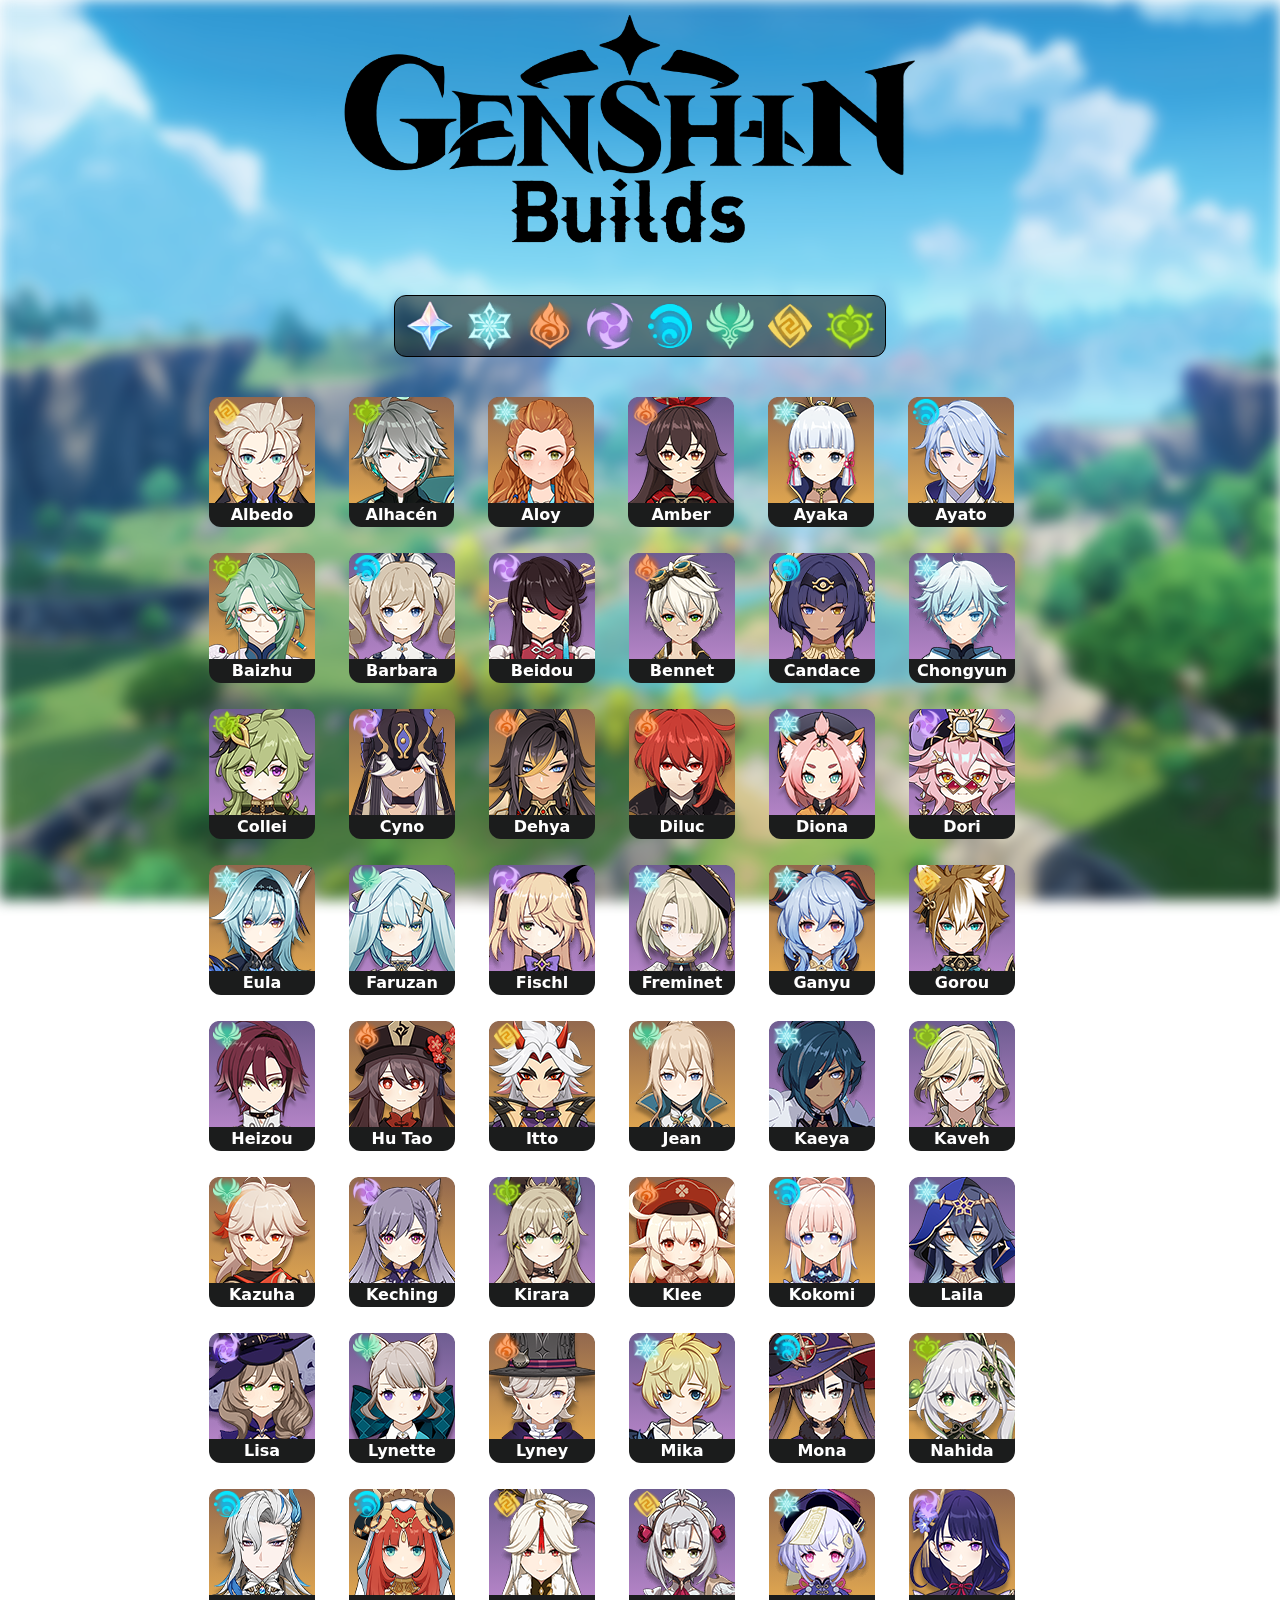
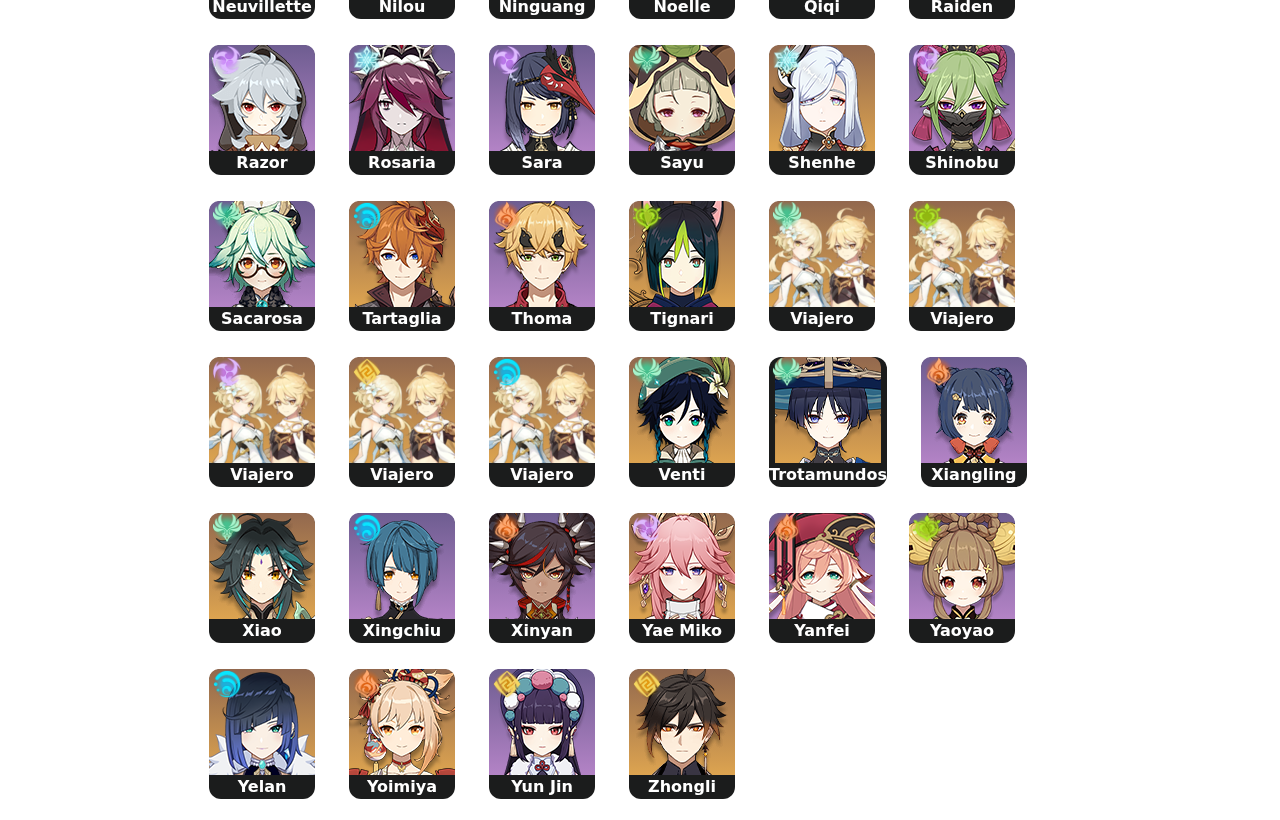
==== commit 5dbdbb11: "filtros" ====
--- a/index.html
+++ b/index.html
@@ -1 +1 @@
-<!doctype html><html lang="en"><head><meta charset="utf-8"><meta name="viewport" content="width=device-width,initial-scale=1,shrink-to-fit=no"><meta name="theme-color" content="#000000"><link rel="manifest" href="/manifest.json"><link rel="shortcut icon" href="/favicon.ico"><title>React App</title><script defer="defer" src="/static/js/main.e32735d4.js"></script><link href="/static/css/main.2c3351af.css" rel="stylesheet"></head><body><noscript>You need to enable JavaScript to run this app.</noscript><div id="root"></div></body></html>+<!doctype html><html lang="en"><head><meta charset="utf-8"><meta name="viewport" content="width=device-width,initial-scale=1,shrink-to-fit=no"><meta name="theme-color" content="#000000"><link rel="manifest" href="/manifest.json"><link rel="shortcut icon" href="/favicon.ico"><title>React App</title><script defer="defer" src="/static/js/main.e18ebf11.js"></script><link href="/static/css/main.446ca0aa.css" rel="stylesheet"></head><body><noscript>You need to enable JavaScript to run this app.</noscript><div id="root"></div></body></html>--- a/static/css/main.446ca0aa.css
+++ b/static/css/main.446ca0aa.css
@@ -0,0 +1,6 @@
+@charset "UTF-8";/*!
+ * Bootstrap  v5.3.2 (https://getbootstrap.com/)
+ * Copyright 2011-2023 The Bootstrap Authors
+ * Licensed under MIT (https://github.com/twbs/bootstrap/blob/main/LICENSE)
+ */:root,[data-bs-theme=light]{--bs-blue:#0d6efd;--bs-indigo:#6610f2;--bs-purple:#6f42c1;--bs-pink:#d63384;--bs-red:#dc3545;--bs-orange:#fd7e14;--bs-yellow:#ffc107;--bs-green:#198754;--bs-teal:#20c997;--bs-cyan:#0dcaf0;--bs-black:#000;--bs-white:#fff;--bs-gray:#6c757d;--bs-gray-dark:#343a40;--bs-gray-100:#f8f9fa;--bs-gray-200:#e9ecef;--bs-gray-300:#dee2e6;--bs-gray-400:#ced4da;--bs-gray-500:#adb5bd;--bs-gray-600:#6c757d;--bs-gray-700:#495057;--bs-gray-800:#343a40;--bs-gray-900:#212529;--bs-primary:#0d6efd;--bs-secondary:#6c757d;--bs-success:#198754;--bs-info:#0dcaf0;--bs-warning:#ffc107;--bs-danger:#dc3545;--bs-light:#f8f9fa;--bs-dark:#212529;--bs-primary-rgb:13,110,253;--bs-secondary-rgb:108,117,125;--bs-success-rgb:25,135,84;--bs-info-rgb:13,202,240;--bs-warning-rgb:255,193,7;--bs-danger-rgb:220,53,69;--bs-light-rgb:248,249,250;--bs-dark-rgb:33,37,41;--bs-primary-text-emphasis:#052c65;--bs-secondary-text-emphasis:#2b2f32;--bs-success-text-emphasis:#0a3622;--bs-info-text-emphasis:#055160;--bs-warning-text-emphasis:#664d03;--bs-danger-text-emphasis:#58151c;--bs-light-text-emphasis:#495057;--bs-dark-text-emphasis:#495057;--bs-primary-bg-subtle:#cfe2ff;--bs-secondary-bg-subtle:#e2e3e5;--bs-success-bg-subtle:#d1e7dd;--bs-info-bg-subtle:#cff4fc;--bs-warning-bg-subtle:#fff3cd;--bs-danger-bg-subtle:#f8d7da;--bs-light-bg-subtle:#fcfcfd;--bs-dark-bg-subtle:#ced4da;--bs-primary-border-subtle:#9ec5fe;--bs-secondary-border-subtle:#c4c8cb;--bs-success-border-subtle:#a3cfbb;--bs-info-border-subtle:#9eeaf9;--bs-warning-border-subtle:#ffe69c;--bs-danger-border-subtle:#f1aeb5;--bs-light-border-subtle:#e9ecef;--bs-dark-border-subtle:#adb5bd;--bs-white-rgb:255,255,255;--bs-black-rgb:0,0,0;--bs-font-sans-serif:system-ui,-apple-system,"Segoe UI",Roboto,"Helvetica Neue","Noto Sans","Liberation Sans",Arial,sans-serif,"Apple Color Emoji","Segoe UI Emoji","Segoe UI Symbol","Noto Color Emoji";--bs-font-monospace:SFMono-Regular,Menlo,Monaco,Consolas,"Liberation Mono","Courier New",monospace;--bs-gradient:linear-gradient(180deg,hsla(0,0%,100%,.15),hsla(0,0%,100%,0));--bs-body-font-family:var(--bs-font-sans-serif);--bs-body-font-size:1rem;--bs-body-font-weight:400;--bs-body-line-height:1.5;--bs-body-color:#212529;--bs-body-color-rgb:33,37,41;--bs-body-bg:#fff;--bs-body-bg-rgb:255,255,255;--bs-emphasis-color:#000;--bs-emphasis-color-rgb:0,0,0;--bs-secondary-color:rgba(33,37,41,.75);--bs-secondary-color-rgb:33,37,41;--bs-secondary-bg:#e9ecef;--bs-secondary-bg-rgb:233,236,239;--bs-tertiary-color:rgba(33,37,41,.5);--bs-tertiary-color-rgb:33,37,41;--bs-tertiary-bg:#f8f9fa;--bs-tertiary-bg-rgb:248,249,250;--bs-heading-color:inherit;--bs-link-color:#0d6efd;--bs-link-color-rgb:13,110,253;--bs-link-decoration:underline;--bs-link-hover-color:#0a58ca;--bs-link-hover-color-rgb:10,88,202;--bs-code-color:#d63384;--bs-highlight-color:#212529;--bs-highlight-bg:#fff3cd;--bs-border-width:1px;--bs-border-style:solid;--bs-border-color:#dee2e6;--bs-border-color-translucent:rgba(0,0,0,.175);--bs-border-radius:0.375rem;--bs-border-radius-sm:0.25rem;--bs-border-radius-lg:0.5rem;--bs-border-radius-xl:1rem;--bs-border-radius-xxl:2rem;--bs-border-radius-2xl:var(--bs-border-radius-xxl);--bs-border-radius-pill:50rem;--bs-box-shadow:0 0.5rem 1rem rgba(0,0,0,.15);--bs-box-shadow-sm:0 0.125rem 0.25rem rgba(0,0,0,.075);--bs-box-shadow-lg:0 1rem 3rem rgba(0,0,0,.175);--bs-box-shadow-inset:inset 0 1px 2px rgba(0,0,0,.075);--bs-focus-ring-width:0.25rem;--bs-focus-ring-opacity:0.25;--bs-focus-ring-color:rgba(13,110,253,.25);--bs-form-valid-color:#198754;--bs-form-valid-border-color:#198754;--bs-form-invalid-color:#dc3545;--bs-form-invalid-border-color:#dc3545}[data-bs-theme=dark]{--bs-body-color:#dee2e6;--bs-body-color-rgb:222,226,230;--bs-body-bg:#212529;--bs-body-bg-rgb:33,37,41;--bs-emphasis-color:#fff;--bs-emphasis-color-rgb:255,255,255;--bs-secondary-color:rgba(222,226,230,.75);--bs-secondary-color-rgb:222,226,230;--bs-secondary-bg:#343a40;--bs-secondary-bg-rgb:52,58,64;--bs-tertiary-color:rgba(222,226,230,.5);--bs-tertiary-color-rgb:222,226,230;--bs-tertiary-bg:#2b3035;--bs-tertiary-bg-rgb:43,48,53;--bs-primary-text-emphasis:#6ea8fe;--bs-secondary-text-emphasis:#a7acb1;--bs-success-text-emphasis:#75b798;--bs-info-text-emphasis:#6edff6;--bs-warning-text-emphasis:#ffda6a;--bs-danger-text-emphasis:#ea868f;--bs-light-text-emphasis:#f8f9fa;--bs-dark-text-emphasis:#dee2e6;--bs-primary-bg-subtle:#031633;--bs-secondary-bg-subtle:#161719;--bs-success-bg-subtle:#051b11;--bs-info-bg-subtle:#032830;--bs-warning-bg-subtle:#332701;--bs-danger-bg-subtle:#2c0b0e;--bs-light-bg-subtle:#343a40;--bs-dark-bg-subtle:#1a1d20;--bs-primary-border-subtle:#084298;--bs-secondary-border-subtle:#41464b;--bs-success-border-subtle:#0f5132;--bs-info-border-subtle:#087990;--bs-warning-border-subtle:#997404;--bs-danger-border-subtle:#842029;--bs-light-border-subtle:#495057;--bs-dark-border-subtle:#343a40;--bs-heading-color:inherit;--bs-link-color:#6ea8fe;--bs-link-hover-color:#8bb9fe;--bs-link-color-rgb:110,168,254;--bs-link-hover-color-rgb:139,185,254;--bs-code-color:#e685b5;--bs-highlight-color:#dee2e6;--bs-highlight-bg:#664d03;--bs-border-color:#495057;--bs-border-color-translucent:hsla(0,0%,100%,.15);--bs-form-valid-color:#75b798;--bs-form-valid-border-color:#75b798;--bs-form-invalid-color:#ea868f;--bs-form-invalid-border-color:#ea868f;color-scheme:dark}*,:after,:before{box-sizing:border-box}@media (prefers-reduced-motion:no-preference){:root{scroll-behavior:smooth}}body{-webkit-text-size-adjust:100%;-webkit-tap-highlight-color:transparent;background-color:#fff;background-color:var(--bs-body-bg);color:#212529;color:var(--bs-body-color);font-family:system-ui,-apple-system,Segoe UI,Roboto,Helvetica Neue,Noto Sans,Liberation Sans,Arial,sans-serif,Apple Color Emoji,Segoe UI Emoji,Segoe UI Symbol,Noto Color Emoji;font-family:var(--bs-body-font-family);font-size:1rem;font-size:var(--bs-body-font-size);font-weight:400;font-weight:var(--bs-body-font-weight);line-height:1.5;line-height:var(--bs-body-line-height);margin:0;text-align:var(--bs-body-text-align)}hr{border:0;border-top:1px solid;border-top:var(--bs-border-width) solid;color:inherit;margin:1rem 0;opacity:.25}.h1,.h2,.h3,.h4,.h5,.h6,h1,h2,h3,h4,h5,h6{color:inherit;color:var(--bs-heading-color);font-weight:500;line-height:1.2;margin-bottom:.5rem;margin-top:0}.h1,h1{font-size:calc(1.375rem + 1.5vw)}@media (min-width:1200px){.h1,h1{font-size:2.5rem}}.h2,h2{font-size:calc(1.325rem + .9vw)}@media (min-width:1200px){.h2,h2{font-size:2rem}}.h3,h3{font-size:calc(1.3rem + .6vw)}@media (min-width:1200px){.h3,h3{font-size:1.75rem}}.h4,h4{font-size:calc(1.275rem + .3vw)}@media (min-width:1200px){.h4,h4{font-size:1.5rem}}.h5,h5{font-size:1.25rem}.h6,h6{font-size:1rem}p{margin-bottom:1rem;margin-top:0}abbr[title]{cursor:help;-webkit-text-decoration:underline dotted;text-decoration:underline dotted;-webkit-text-decoration-skip-ink:none;text-decoration-skip-ink:none}address{font-style:normal;line-height:inherit;margin-bottom:1rem}ol,ul{padding-left:2rem}dl,ol,ul{margin-bottom:1rem;margin-top:0}ol ol,ol ul,ul ol,ul ul{margin-bottom:0}dt{font-weight:700}dd{margin-bottom:.5rem;margin-left:0}blockquote{margin:0 0 1rem}b,strong{font-weight:bolder}.small,small{font-size:.875em}.mark,mark{background-color:#fff3cd;background-color:var(--bs-highlight-bg);color:#212529;color:var(--bs-highlight-color);padding:.1875em}sub,sup{font-size:.75em;line-height:0;position:relative;vertical-align:initial}sub{bottom:-.25em}sup{top:-.5em}a{color:#0d6efd;color:rgba(var(--bs-link-color-rgb),var(--bs-link-opacity,1));text-decoration:underline}a:hover{--bs-link-color-rgb:var(--bs-link-hover-color-rgb)}a:not([href]):not([class]),a:not([href]):not([class]):hover{color:inherit;text-decoration:none}code,kbd,pre,samp{font-family:SFMono-Regular,Menlo,Monaco,Consolas,Liberation Mono,Courier New,monospace;font-family:var(--bs-font-monospace);font-size:1em}pre{display:block;font-size:.875em;margin-bottom:1rem;margin-top:0;overflow:auto}pre code{color:inherit;font-size:inherit;word-break:normal}code{word-wrap:break-word;color:#d63384;color:var(--bs-code-color);font-size:.875em}a>code{color:inherit}kbd{background-color:#212529;background-color:var(--bs-body-color);border-radius:.25rem;color:#fff;color:var(--bs-body-bg);font-size:.875em;padding:.1875rem .375rem}kbd kbd{font-size:1em;padding:0}figure{margin:0 0 1rem}img,svg{vertical-align:middle}table{border-collapse:collapse;caption-side:bottom}caption{color:rgba(33,37,41,.75);color:var(--bs-secondary-color);padding-bottom:.5rem;padding-top:.5rem;text-align:left}th{text-align:inherit;text-align:-webkit-match-parent}tbody,td,tfoot,th,thead,tr{border:0 solid;border-color:inherit}label{display:inline-block}button{border-radius:0}button:focus:not(:focus-visible){outline:0}button,input,optgroup,select,textarea{font-family:inherit;font-size:inherit;line-height:inherit;margin:0}button,select{text-transform:none}[role=button]{cursor:pointer}select{word-wrap:normal}select:disabled{opacity:1}[list]:not([type=date]):not([type=datetime-local]):not([type=month]):not([type=week]):not([type=time])::-webkit-calendar-picker-indicator{display:none!important}[type=button],[type=reset],[type=submit],button{-webkit-appearance:button}[type=button]:not(:disabled),[type=reset]:not(:disabled),[type=submit]:not(:disabled),button:not(:disabled){cursor:pointer}::-moz-focus-inner{border-style:none;padding:0}textarea{resize:vertical}fieldset{border:0;margin:0;min-width:0;padding:0}legend{float:left;font-size:calc(1.275rem + .3vw);line-height:inherit;margin-bottom:.5rem;padding:0;width:100%}@media (min-width:1200px){legend{font-size:1.5rem}}legend+*{clear:left}::-webkit-datetime-edit-day-field,::-webkit-datetime-edit-fields-wrapper,::-webkit-datetime-edit-hour-field,::-webkit-datetime-edit-minute,::-webkit-datetime-edit-month-field,::-webkit-datetime-edit-text,::-webkit-datetime-edit-year-field{padding:0}::-webkit-inner-spin-button{height:auto}[type=search]{-webkit-appearance:textfield;outline-offset:-2px}::-webkit-search-decoration{-webkit-appearance:none}::-webkit-color-swatch-wrapper{padding:0}::-webkit-file-upload-button{-webkit-appearance:button;font:inherit}::file-selector-button{-webkit-appearance:button;font:inherit}output{display:inline-block}iframe{border:0}summary{cursor:pointer;display:list-item}progress{vertical-align:initial}[hidden]{display:none!important}.lead{font-size:1.25rem;font-weight:300}.display-1{font-size:calc(1.625rem + 4.5vw);font-weight:300;line-height:1.2}@media (min-width:1200px){.display-1{font-size:5rem}}.display-2{font-size:calc(1.575rem + 3.9vw);font-weight:300;line-height:1.2}@media (min-width:1200px){.display-2{font-size:4.5rem}}.display-3{font-size:calc(1.525rem + 3.3vw);font-weight:300;line-height:1.2}@media (min-width:1200px){.display-3{font-size:4rem}}.display-4{font-size:calc(1.475rem + 2.7vw);font-weight:300;line-height:1.2}@media (min-width:1200px){.display-4{font-size:3.5rem}}.display-5{font-size:calc(1.425rem + 2.1vw);font-weight:300;line-height:1.2}@media (min-width:1200px){.display-5{font-size:3rem}}.display-6{font-size:calc(1.375rem + 1.5vw);font-weight:300;line-height:1.2}@media (min-width:1200px){.display-6{font-size:2.5rem}}.list-inline,.list-unstyled{list-style:none;padding-left:0}.list-inline-item{display:inline-block}.list-inline-item:not(:last-child){margin-right:.5rem}.initialism{font-size:.875em;text-transform:uppercase}.blockquote{font-size:1.25rem;margin-bottom:1rem}.blockquote>:last-child{margin-bottom:0}.blockquote-footer{color:#6c757d;font-size:.875em;margin-bottom:1rem;margin-top:-1rem}.blockquote-footer:before{content:"— "}.img-fluid,.img-thumbnail{height:auto;max-width:100%}.img-thumbnail{background-color:#fff;background-color:var(--bs-body-bg);border:1px solid #dee2e6;border:var(--bs-border-width) solid var(--bs-border-color);border-radius:.375rem;border-radius:var(--bs-border-radius);padding:.25rem}.figure{display:inline-block}.figure-img{line-height:1;margin-bottom:.5rem}.figure-caption{color:rgba(33,37,41,.75);color:var(--bs-secondary-color);font-size:.875em}.container,.container-fluid,.container-lg,.container-md,.container-sm,.container-xl,.container-xxl{--bs-gutter-x:1.5rem;--bs-gutter-y:0;margin-left:auto;margin-right:auto;padding-left:calc(var(--bs-gutter-x)*.5);padding-right:calc(var(--bs-gutter-x)*.5);width:100%}@media (min-width:576px){.container,.container-sm{max-width:540px}}@media (min-width:768px){.container,.container-md,.container-sm{max-width:720px}}@media (min-width:992px){.container,.container-lg,.container-md,.container-sm{max-width:960px}}@media (min-width:1200px){.container,.container-lg,.container-md,.container-sm,.container-xl{max-width:1140px}}@media (min-width:1400px){.container,.container-lg,.container-md,.container-sm,.container-xl,.container-xxl{max-width:1320px}}:root{--bs-breakpoint-xs:0;--bs-breakpoint-sm:576px;--bs-breakpoint-md:768px;--bs-breakpoint-lg:992px;--bs-breakpoint-xl:1200px;--bs-breakpoint-xxl:1400px}.row{--bs-gutter-x:1.5rem;--bs-gutter-y:0;display:flex;flex-wrap:wrap;margin-left:calc(var(--bs-gutter-x)*-.5);margin-right:calc(var(--bs-gutter-x)*-.5);margin-top:calc(var(--bs-gutter-y)*-1)}.row>*{flex-shrink:0;margin-top:var(--bs-gutter-y);max-width:100%;padding-left:calc(var(--bs-gutter-x)*.5);padding-right:calc(var(--bs-gutter-x)*.5);width:100%}.col{flex:1 0}.row-cols-auto>*{flex:0 0 auto;width:auto}.row-cols-1>*{flex:0 0 auto;width:100%}.row-cols-2>*{flex:0 0 auto;width:50%}.row-cols-3>*{flex:0 0 auto;width:33.33333333%}.row-cols-4>*{flex:0 0 auto;width:25%}.row-cols-5>*{flex:0 0 auto;width:20%}.row-cols-6>*{flex:0 0 auto;width:16.66666667%}.col-auto{flex:0 0 auto;width:auto}.col-1{flex:0 0 auto;width:8.33333333%}.col-2{flex:0 0 auto;width:16.66666667%}.col-3{flex:0 0 auto;width:25%}.col-4{flex:0 0 auto;width:33.33333333%}.col-5{flex:0 0 auto;width:41.66666667%}.col-6{flex:0 0 auto;width:50%}.col-7{flex:0 0 auto;width:58.33333333%}.col-8{flex:0 0 auto;width:66.66666667%}.col-9{flex:0 0 auto;width:75%}.col-10{flex:0 0 auto;width:83.33333333%}.col-11{flex:0 0 auto;width:91.66666667%}.col-12{flex:0 0 auto;width:100%}.offset-1{margin-left:8.33333333%}.offset-2{margin-left:16.66666667%}.offset-3{margin-left:25%}.offset-4{margin-left:33.33333333%}.offset-5{margin-left:41.66666667%}.offset-6{margin-left:50%}.offset-7{margin-left:58.33333333%}.offset-8{margin-left:66.66666667%}.offset-9{margin-left:75%}.offset-10{margin-left:83.33333333%}.offset-11{margin-left:91.66666667%}.g-0,.gx-0{--bs-gutter-x:0}.g-0,.gy-0{--bs-gutter-y:0}.g-1,.gx-1{--bs-gutter-x:0.25rem}.g-1,.gy-1{--bs-gutter-y:0.25rem}.g-2,.gx-2{--bs-gutter-x:0.5rem}.g-2,.gy-2{--bs-gutter-y:0.5rem}.g-3,.gx-3{--bs-gutter-x:1rem}.g-3,.gy-3{--bs-gutter-y:1rem}.g-4,.gx-4{--bs-gutter-x:1.5rem}.g-4,.gy-4{--bs-gutter-y:1.5rem}.g-5,.gx-5{--bs-gutter-x:3rem}.g-5,.gy-5{--bs-gutter-y:3rem}@media (min-width:576px){.col-sm{flex:1 0}.row-cols-sm-auto>*{flex:0 0 auto;width:auto}.row-cols-sm-1>*{flex:0 0 auto;width:100%}.row-cols-sm-2>*{flex:0 0 auto;width:50%}.row-cols-sm-3>*{flex:0 0 auto;width:33.33333333%}.row-cols-sm-4>*{flex:0 0 auto;width:25%}.row-cols-sm-5>*{flex:0 0 auto;width:20%}.row-cols-sm-6>*{flex:0 0 auto;width:16.66666667%}.col-sm-auto{flex:0 0 auto;width:auto}.col-sm-1{flex:0 0 auto;width:8.33333333%}.col-sm-2{flex:0 0 auto;width:16.66666667%}.col-sm-3{flex:0 0 auto;width:25%}.col-sm-4{flex:0 0 auto;width:33.33333333%}.col-sm-5{flex:0 0 auto;width:41.66666667%}.col-sm-6{flex:0 0 auto;width:50%}.col-sm-7{flex:0 0 auto;width:58.33333333%}.col-sm-8{flex:0 0 auto;width:66.66666667%}.col-sm-9{flex:0 0 auto;width:75%}.col-sm-10{flex:0 0 auto;width:83.33333333%}.col-sm-11{flex:0 0 auto;width:91.66666667%}.col-sm-12{flex:0 0 auto;width:100%}.offset-sm-0{margin-left:0}.offset-sm-1{margin-left:8.33333333%}.offset-sm-2{margin-left:16.66666667%}.offset-sm-3{margin-left:25%}.offset-sm-4{margin-left:33.33333333%}.offset-sm-5{margin-left:41.66666667%}.offset-sm-6{margin-left:50%}.offset-sm-7{margin-left:58.33333333%}.offset-sm-8{margin-left:66.66666667%}.offset-sm-9{margin-left:75%}.offset-sm-10{margin-left:83.33333333%}.offset-sm-11{margin-left:91.66666667%}.g-sm-0,.gx-sm-0{--bs-gutter-x:0}.g-sm-0,.gy-sm-0{--bs-gutter-y:0}.g-sm-1,.gx-sm-1{--bs-gutter-x:0.25rem}.g-sm-1,.gy-sm-1{--bs-gutter-y:0.25rem}.g-sm-2,.gx-sm-2{--bs-gutter-x:0.5rem}.g-sm-2,.gy-sm-2{--bs-gutter-y:0.5rem}.g-sm-3,.gx-sm-3{--bs-gutter-x:1rem}.g-sm-3,.gy-sm-3{--bs-gutter-y:1rem}.g-sm-4,.gx-sm-4{--bs-gutter-x:1.5rem}.g-sm-4,.gy-sm-4{--bs-gutter-y:1.5rem}.g-sm-5,.gx-sm-5{--bs-gutter-x:3rem}.g-sm-5,.gy-sm-5{--bs-gutter-y:3rem}}@media (min-width:768px){.col-md{flex:1 0}.row-cols-md-auto>*{flex:0 0 auto;width:auto}.row-cols-md-1>*{flex:0 0 auto;width:100%}.row-cols-md-2>*{flex:0 0 auto;width:50%}.row-cols-md-3>*{flex:0 0 auto;width:33.33333333%}.row-cols-md-4>*{flex:0 0 auto;width:25%}.row-cols-md-5>*{flex:0 0 auto;width:20%}.row-cols-md-6>*{flex:0 0 auto;width:16.66666667%}.col-md-auto{flex:0 0 auto;width:auto}.col-md-1{flex:0 0 auto;width:8.33333333%}.col-md-2{flex:0 0 auto;width:16.66666667%}.col-md-3{flex:0 0 auto;width:25%}.col-md-4{flex:0 0 auto;width:33.33333333%}.col-md-5{flex:0 0 auto;width:41.66666667%}.col-md-6{flex:0 0 auto;width:50%}.col-md-7{flex:0 0 auto;width:58.33333333%}.col-md-8{flex:0 0 auto;width:66.66666667%}.col-md-9{flex:0 0 auto;width:75%}.col-md-10{flex:0 0 auto;width:83.33333333%}.col-md-11{flex:0 0 auto;width:91.66666667%}.col-md-12{flex:0 0 auto;width:100%}.offset-md-0{margin-left:0}.offset-md-1{margin-left:8.33333333%}.offset-md-2{margin-left:16.66666667%}.offset-md-3{margin-left:25%}.offset-md-4{margin-left:33.33333333%}.offset-md-5{margin-left:41.66666667%}.offset-md-6{margin-left:50%}.offset-md-7{margin-left:58.33333333%}.offset-md-8{margin-left:66.66666667%}.offset-md-9{margin-left:75%}.offset-md-10{margin-left:83.33333333%}.offset-md-11{margin-left:91.66666667%}.g-md-0,.gx-md-0{--bs-gutter-x:0}.g-md-0,.gy-md-0{--bs-gutter-y:0}.g-md-1,.gx-md-1{--bs-gutter-x:0.25rem}.g-md-1,.gy-md-1{--bs-gutter-y:0.25rem}.g-md-2,.gx-md-2{--bs-gutter-x:0.5rem}.g-md-2,.gy-md-2{--bs-gutter-y:0.5rem}.g-md-3,.gx-md-3{--bs-gutter-x:1rem}.g-md-3,.gy-md-3{--bs-gutter-y:1rem}.g-md-4,.gx-md-4{--bs-gutter-x:1.5rem}.g-md-4,.gy-md-4{--bs-gutter-y:1.5rem}.g-md-5,.gx-md-5{--bs-gutter-x:3rem}.g-md-5,.gy-md-5{--bs-gutter-y:3rem}}@media (min-width:992px){.col-lg{flex:1 0}.row-cols-lg-auto>*{flex:0 0 auto;width:auto}.row-cols-lg-1>*{flex:0 0 auto;width:100%}.row-cols-lg-2>*{flex:0 0 auto;width:50%}.row-cols-lg-3>*{flex:0 0 auto;width:33.33333333%}.row-cols-lg-4>*{flex:0 0 auto;width:25%}.row-cols-lg-5>*{flex:0 0 auto;width:20%}.row-cols-lg-6>*{flex:0 0 auto;width:16.66666667%}.col-lg-auto{flex:0 0 auto;width:auto}.col-lg-1{flex:0 0 auto;width:8.33333333%}.col-lg-2{flex:0 0 auto;width:16.66666667%}.col-lg-3{flex:0 0 auto;width:25%}.col-lg-4{flex:0 0 auto;width:33.33333333%}.col-lg-5{flex:0 0 auto;width:41.66666667%}.col-lg-6{flex:0 0 auto;width:50%}.col-lg-7{flex:0 0 auto;width:58.33333333%}.col-lg-8{flex:0 0 auto;width:66.66666667%}.col-lg-9{flex:0 0 auto;width:75%}.col-lg-10{flex:0 0 auto;width:83.33333333%}.col-lg-11{flex:0 0 auto;width:91.66666667%}.col-lg-12{flex:0 0 auto;width:100%}.offset-lg-0{margin-left:0}.offset-lg-1{margin-left:8.33333333%}.offset-lg-2{margin-left:16.66666667%}.offset-lg-3{margin-left:25%}.offset-lg-4{margin-left:33.33333333%}.offset-lg-5{margin-left:41.66666667%}.offset-lg-6{margin-left:50%}.offset-lg-7{margin-left:58.33333333%}.offset-lg-8{margin-left:66.66666667%}.offset-lg-9{margin-left:75%}.offset-lg-10{margin-left:83.33333333%}.offset-lg-11{margin-left:91.66666667%}.g-lg-0,.gx-lg-0{--bs-gutter-x:0}.g-lg-0,.gy-lg-0{--bs-gutter-y:0}.g-lg-1,.gx-lg-1{--bs-gutter-x:0.25rem}.g-lg-1,.gy-lg-1{--bs-gutter-y:0.25rem}.g-lg-2,.gx-lg-2{--bs-gutter-x:0.5rem}.g-lg-2,.gy-lg-2{--bs-gutter-y:0.5rem}.g-lg-3,.gx-lg-3{--bs-gutter-x:1rem}.g-lg-3,.gy-lg-3{--bs-gutter-y:1rem}.g-lg-4,.gx-lg-4{--bs-gutter-x:1.5rem}.g-lg-4,.gy-lg-4{--bs-gutter-y:1.5rem}.g-lg-5,.gx-lg-5{--bs-gutter-x:3rem}.g-lg-5,.gy-lg-5{--bs-gutter-y:3rem}}@media (min-width:1200px){.col-xl{flex:1 0}.row-cols-xl-auto>*{flex:0 0 auto;width:auto}.row-cols-xl-1>*{flex:0 0 auto;width:100%}.row-cols-xl-2>*{flex:0 0 auto;width:50%}.row-cols-xl-3>*{flex:0 0 auto;width:33.33333333%}.row-cols-xl-4>*{flex:0 0 auto;width:25%}.row-cols-xl-5>*{flex:0 0 auto;width:20%}.row-cols-xl-6>*{flex:0 0 auto;width:16.66666667%}.col-xl-auto{flex:0 0 auto;width:auto}.col-xl-1{flex:0 0 auto;width:8.33333333%}.col-xl-2{flex:0 0 auto;width:16.66666667%}.col-xl-3{flex:0 0 auto;width:25%}.col-xl-4{flex:0 0 auto;width:33.33333333%}.col-xl-5{flex:0 0 auto;width:41.66666667%}.col-xl-6{flex:0 0 auto;width:50%}.col-xl-7{flex:0 0 auto;width:58.33333333%}.col-xl-8{flex:0 0 auto;width:66.66666667%}.col-xl-9{flex:0 0 auto;width:75%}.col-xl-10{flex:0 0 auto;width:83.33333333%}.col-xl-11{flex:0 0 auto;width:91.66666667%}.col-xl-12{flex:0 0 auto;width:100%}.offset-xl-0{margin-left:0}.offset-xl-1{margin-left:8.33333333%}.offset-xl-2{margin-left:16.66666667%}.offset-xl-3{margin-left:25%}.offset-xl-4{margin-left:33.33333333%}.offset-xl-5{margin-left:41.66666667%}.offset-xl-6{margin-left:50%}.offset-xl-7{margin-left:58.33333333%}.offset-xl-8{margin-left:66.66666667%}.offset-xl-9{margin-left:75%}.offset-xl-10{margin-left:83.33333333%}.offset-xl-11{margin-left:91.66666667%}.g-xl-0,.gx-xl-0{--bs-gutter-x:0}.g-xl-0,.gy-xl-0{--bs-gutter-y:0}.g-xl-1,.gx-xl-1{--bs-gutter-x:0.25rem}.g-xl-1,.gy-xl-1{--bs-gutter-y:0.25rem}.g-xl-2,.gx-xl-2{--bs-gutter-x:0.5rem}.g-xl-2,.gy-xl-2{--bs-gutter-y:0.5rem}.g-xl-3,.gx-xl-3{--bs-gutter-x:1rem}.g-xl-3,.gy-xl-3{--bs-gutter-y:1rem}.g-xl-4,.gx-xl-4{--bs-gutter-x:1.5rem}.g-xl-4,.gy-xl-4{--bs-gutter-y:1.5rem}.g-xl-5,.gx-xl-5{--bs-gutter-x:3rem}.g-xl-5,.gy-xl-5{--bs-gutter-y:3rem}}@media (min-width:1400px){.col-xxl{flex:1 0}.row-cols-xxl-auto>*{flex:0 0 auto;width:auto}.row-cols-xxl-1>*{flex:0 0 auto;width:100%}.row-cols-xxl-2>*{flex:0 0 auto;width:50%}.row-cols-xxl-3>*{flex:0 0 auto;width:33.33333333%}.row-cols-xxl-4>*{flex:0 0 auto;width:25%}.row-cols-xxl-5>*{flex:0 0 auto;width:20%}.row-cols-xxl-6>*{flex:0 0 auto;width:16.66666667%}.col-xxl-auto{flex:0 0 auto;width:auto}.col-xxl-1{flex:0 0 auto;width:8.33333333%}.col-xxl-2{flex:0 0 auto;width:16.66666667%}.col-xxl-3{flex:0 0 auto;width:25%}.col-xxl-4{flex:0 0 auto;width:33.33333333%}.col-xxl-5{flex:0 0 auto;width:41.66666667%}.col-xxl-6{flex:0 0 auto;width:50%}.col-xxl-7{flex:0 0 auto;width:58.33333333%}.col-xxl-8{flex:0 0 auto;width:66.66666667%}.col-xxl-9{flex:0 0 auto;width:75%}.col-xxl-10{flex:0 0 auto;width:83.33333333%}.col-xxl-11{flex:0 0 auto;width:91.66666667%}.col-xxl-12{flex:0 0 auto;width:100%}.offset-xxl-0{margin-left:0}.offset-xxl-1{margin-left:8.33333333%}.offset-xxl-2{margin-left:16.66666667%}.offset-xxl-3{margin-left:25%}.offset-xxl-4{margin-left:33.33333333%}.offset-xxl-5{margin-left:41.66666667%}.offset-xxl-6{margin-left:50%}.offset-xxl-7{margin-left:58.33333333%}.offset-xxl-8{margin-left:66.66666667%}.offset-xxl-9{margin-left:75%}.offset-xxl-10{margin-left:83.33333333%}.offset-xxl-11{margin-left:91.66666667%}.g-xxl-0,.gx-xxl-0{--bs-gutter-x:0}.g-xxl-0,.gy-xxl-0{--bs-gutter-y:0}.g-xxl-1,.gx-xxl-1{--bs-gutter-x:0.25rem}.g-xxl-1,.gy-xxl-1{--bs-gutter-y:0.25rem}.g-xxl-2,.gx-xxl-2{--bs-gutter-x:0.5rem}.g-xxl-2,.gy-xxl-2{--bs-gutter-y:0.5rem}.g-xxl-3,.gx-xxl-3{--bs-gutter-x:1rem}.g-xxl-3,.gy-xxl-3{--bs-gutter-y:1rem}.g-xxl-4,.gx-xxl-4{--bs-gutter-x:1.5rem}.g-xxl-4,.gy-xxl-4{--bs-gutter-y:1.5rem}.g-xxl-5,.gx-xxl-5{--bs-gutter-x:3rem}.g-xxl-5,.gy-xxl-5{--bs-gutter-y:3rem}}.table{--bs-table-color-type:initial;--bs-table-bg-type:initial;--bs-table-color-state:initial;--bs-table-bg-state:initial;--bs-table-color:var(--bs-emphasis-color);--bs-table-bg:var(--bs-body-bg);--bs-table-border-color:var(--bs-border-color);--bs-table-accent-bg:transparent;--bs-table-striped-color:var(--bs-emphasis-color);--bs-table-striped-bg:rgba(var(--bs-emphasis-color-rgb),0.05);--bs-table-active-color:var(--bs-emphasis-color);--bs-table-active-bg:rgba(var(--bs-emphasis-color-rgb),0.1);--bs-table-hover-color:var(--bs-emphasis-color);--bs-table-hover-bg:rgba(var(--bs-emphasis-color-rgb),0.075);border-color:var(--bs-table-border-color);margin-bottom:1rem;vertical-align:top;width:100%}.table>:not(caption)>*>*{background-color:var(--bs-table-bg);border-bottom-width:1px;border-bottom-width:var(--bs-border-width);box-shadow:inset 0 0 0 9999px var(--bs-table-accent-bg);box-shadow:inset 0 0 0 9999px var(--bs-table-bg-state,var(--bs-table-bg-type,var(--bs-table-accent-bg)));color:var(--bs-table-color);color:var(--bs-table-color-state,var(--bs-table-color-type,var(--bs-table-color)));padding:.5rem}.table>tbody{vertical-align:inherit}.table>thead{vertical-align:bottom}.table-group-divider{border-top:2px solid;border-top:calc(var(--bs-border-width)*2) solid}.caption-top{caption-side:top}.table-sm>:not(caption)>*>*{padding:.25rem}.table-bordered>:not(caption)>*{border-width:1px 0;border-width:var(--bs-border-width) 0}.table-bordered>:not(caption)>*>*{border-width:0 1px;border-width:0 var(--bs-border-width)}.table-borderless>:not(caption)>*>*{border-bottom-width:0}.table-borderless>:not(:first-child){border-top-width:0}.table-striped-columns>:not(caption)>tr>:nth-child(2n),.table-striped>tbody>tr:nth-of-type(odd)>*{--bs-table-color-type:var(--bs-table-striped-color);--bs-table-bg-type:var(--bs-table-striped-bg)}.table-active{--bs-table-color-state:var(--bs-table-active-color);--bs-table-bg-state:var(--bs-table-active-bg)}.table-hover>tbody>tr:hover>*{--bs-table-color-state:var(--bs-table-hover-color);--bs-table-bg-state:var(--bs-table-hover-bg)}.table-primary{--bs-table-color:#000;--bs-table-bg:#cfe2ff;--bs-table-border-color:#a6b5cc;--bs-table-striped-bg:#c5d7f2;--bs-table-striped-color:#000;--bs-table-active-bg:#bacbe6;--bs-table-active-color:#000;--bs-table-hover-bg:#bfd1ec;--bs-table-hover-color:#000}.table-primary,.table-secondary{border-color:var(--bs-table-border-color);color:var(--bs-table-color)}.table-secondary{--bs-table-color:#000;--bs-table-bg:#e2e3e5;--bs-table-border-color:#b5b6b7;--bs-table-striped-bg:#d7d8da;--bs-table-striped-color:#000;--bs-table-active-bg:#cbccce;--bs-table-active-color:#000;--bs-table-hover-bg:#d1d2d4;--bs-table-hover-color:#000}.table-success{--bs-table-color:#000;--bs-table-bg:#d1e7dd;--bs-table-border-color:#a7b9b1;--bs-table-striped-bg:#c7dbd2;--bs-table-striped-color:#000;--bs-table-active-bg:#bcd0c7;--bs-table-active-color:#000;--bs-table-hover-bg:#c1d6cc;--bs-table-hover-color:#000}.table-info,.table-success{border-color:var(--bs-table-border-color);color:var(--bs-table-color)}.table-info{--bs-table-color:#000;--bs-table-bg:#cff4fc;--bs-table-border-color:#a6c3ca;--bs-table-striped-bg:#c5e8ef;--bs-table-striped-color:#000;--bs-table-active-bg:#badce3;--bs-table-active-color:#000;--bs-table-hover-bg:#bfe2e9;--bs-table-hover-color:#000}.table-warning{--bs-table-color:#000;--bs-table-bg:#fff3cd;--bs-table-border-color:#ccc2a4;--bs-table-striped-bg:#f2e7c3;--bs-table-striped-color:#000;--bs-table-active-bg:#e6dbb9;--bs-table-active-color:#000;--bs-table-hover-bg:#ece1be;--bs-table-hover-color:#000}.table-danger,.table-warning{border-color:var(--bs-table-border-color);color:var(--bs-table-color)}.table-danger{--bs-table-color:#000;--bs-table-bg:#f8d7da;--bs-table-border-color:#c6acae;--bs-table-striped-bg:#eccccf;--bs-table-striped-color:#000;--bs-table-active-bg:#dfc2c4;--bs-table-active-color:#000;--bs-table-hover-bg:#e5c7ca;--bs-table-hover-color:#000}.table-light{--bs-table-color:#000;--bs-table-bg:#f8f9fa;--bs-table-border-color:#c6c7c8;--bs-table-striped-bg:#ecedee;--bs-table-striped-color:#000;--bs-table-active-bg:#dfe0e1;--bs-table-active-color:#000;--bs-table-hover-bg:#e5e6e7;--bs-table-hover-color:#000}.table-dark,.table-light{border-color:var(--bs-table-border-color);color:var(--bs-table-color)}.table-dark{--bs-table-color:#fff;--bs-table-bg:#212529;--bs-table-border-color:#4d5154;--bs-table-striped-bg:#2c3034;--bs-table-striped-color:#fff;--bs-table-active-bg:#373b3e;--bs-table-active-color:#fff;--bs-table-hover-bg:#323539;--bs-table-hover-color:#fff}.table-responsive{-webkit-overflow-scrolling:touch;overflow-x:auto}@media (max-width:575.98px){.table-responsive-sm{-webkit-overflow-scrolling:touch;overflow-x:auto}}@media (max-width:767.98px){.table-responsive-md{-webkit-overflow-scrolling:touch;overflow-x:auto}}@media (max-width:991.98px){.table-responsive-lg{-webkit-overflow-scrolling:touch;overflow-x:auto}}@media (max-width:1199.98px){.table-responsive-xl{-webkit-overflow-scrolling:touch;overflow-x:auto}}@media (max-width:1399.98px){.table-responsive-xxl{-webkit-overflow-scrolling:touch;overflow-x:auto}}.form-label{margin-bottom:.5rem}.col-form-label{font-size:inherit;line-height:1.5;margin-bottom:0;padding-bottom:calc(.375rem + 1px);padding-bottom:calc(.375rem + var(--bs-border-width));padding-top:calc(.375rem + 1px);padding-top:calc(.375rem + var(--bs-border-width))}.col-form-label-lg{font-size:1.25rem;padding-bottom:calc(.5rem + 1px);padding-bottom:calc(.5rem + var(--bs-border-width));padding-top:calc(.5rem + 1px);padding-top:calc(.5rem + var(--bs-border-width))}.col-form-label-sm{font-size:.875rem;padding-bottom:calc(.25rem + 1px);padding-bottom:calc(.25rem + var(--bs-border-width));padding-top:calc(.25rem + 1px);padding-top:calc(.25rem + var(--bs-border-width))}.form-text{color:rgba(33,37,41,.75);color:var(--bs-secondary-color);font-size:.875em;margin-top:.25rem}.form-control{-webkit-appearance:none;appearance:none;background-clip:padding-box;background-color:#fff;background-color:var(--bs-body-bg);border:1px solid #dee2e6;border:var(--bs-border-width) solid var(--bs-border-color);border-radius:.375rem;border-radius:var(--bs-border-radius);color:#212529;color:var(--bs-body-color);display:block;font-size:1rem;font-weight:400;line-height:1.5;padding:.375rem .75rem;transition:border-color .15s ease-in-out,box-shadow .15s ease-in-out;width:100%}@media (prefers-reduced-motion:reduce){.form-control{transition:none}}.form-control[type=file]{overflow:hidden}.form-control[type=file]:not(:disabled):not([readonly]){cursor:pointer}.form-control:focus{background-color:#fff;background-color:var(--bs-body-bg);border-color:#86b7fe;box-shadow:0 0 0 .25rem rgba(13,110,253,.25);color:#212529;color:var(--bs-body-color);outline:0}.form-control::-webkit-date-and-time-value{height:1.5em;margin:0;min-width:85px}.form-control::-webkit-datetime-edit{display:block;padding:0}.form-control::-webkit-input-placeholder{color:rgba(33,37,41,.75);color:var(--bs-secondary-color);opacity:1}.form-control::placeholder{color:rgba(33,37,41,.75);color:var(--bs-secondary-color);opacity:1}.form-control:disabled{background-color:#e9ecef;background-color:var(--bs-secondary-bg);opacity:1}.form-control::-webkit-file-upload-button{-webkit-margin-end:.75rem;background-color:#f8f9fa;background-color:var(--bs-tertiary-bg);border:0 solid;border-color:inherit;border-inline-end-width:1px;border-inline-end-width:var(--bs-border-width);border-radius:0;color:#212529;color:var(--bs-body-color);margin:-.375rem -.75rem;margin-inline-end:.75rem;padding:.375rem .75rem;pointer-events:none;-webkit-transition:color .15s ease-in-out,background-color .15s ease-in-out,border-color .15s ease-in-out,box-shadow .15s ease-in-out;transition:color .15s ease-in-out,background-color .15s ease-in-out,border-color .15s ease-in-out,box-shadow .15s ease-in-out}.form-control::file-selector-button{-webkit-margin-end:.75rem;background-color:#f8f9fa;background-color:var(--bs-tertiary-bg);border:0 solid;border-color:inherit;border-inline-end-width:1px;border-inline-end-width:var(--bs-border-width);border-radius:0;color:#212529;color:var(--bs-body-color);margin:-.375rem -.75rem;margin-inline-end:.75rem;padding:.375rem .75rem;pointer-events:none;transition:color .15s ease-in-out,background-color .15s ease-in-out,border-color .15s ease-in-out,box-shadow .15s ease-in-out}@media (prefers-reduced-motion:reduce){.form-control::-webkit-file-upload-button{-webkit-transition:none;transition:none}.form-control::file-selector-button{transition:none}}.form-control:hover:not(:disabled):not([readonly])::-webkit-file-upload-button{background-color:#e9ecef;background-color:var(--bs-secondary-bg)}.form-control:hover:not(:disabled):not([readonly])::file-selector-button{background-color:#e9ecef;background-color:var(--bs-secondary-bg)}.form-control-plaintext{background-color:initial;border:solid transparent;border-width:1px 0;border-width:var(--bs-border-width) 0;color:#212529;color:var(--bs-body-color);display:block;line-height:1.5;margin-bottom:0;padding:.375rem 0;width:100%}.form-control-plaintext:focus{outline:0}.form-control-plaintext.form-control-lg,.form-control-plaintext.form-control-sm{padding-left:0;padding-right:0}.form-control-sm{border-radius:.25rem;border-radius:var(--bs-border-radius-sm);font-size:.875rem;min-height:calc(1.5em + .5rem + 2px);min-height:calc(1.5em + .5rem + var(--bs-border-width)*2);padding:.25rem .5rem}.form-control-sm::-webkit-file-upload-button{-webkit-margin-end:.5rem;margin:-.25rem -.5rem;margin-inline-end:.5rem;padding:.25rem .5rem}.form-control-sm::file-selector-button{-webkit-margin-end:.5rem;margin:-.25rem -.5rem;margin-inline-end:.5rem;padding:.25rem .5rem}.form-control-lg{border-radius:.5rem;border-radius:var(--bs-border-radius-lg);font-size:1.25rem;min-height:calc(1.5em + 1rem + 2px);min-height:calc(1.5em + 1rem + var(--bs-border-width)*2);padding:.5rem 1rem}.form-control-lg::-webkit-file-upload-button{-webkit-margin-end:1rem;margin:-.5rem -1rem;margin-inline-end:1rem;padding:.5rem 1rem}.form-control-lg::file-selector-button{-webkit-margin-end:1rem;margin:-.5rem -1rem;margin-inline-end:1rem;padding:.5rem 1rem}textarea.form-control{min-height:calc(1.5em + .75rem + 2px);min-height:calc(1.5em + .75rem + var(--bs-border-width)*2)}textarea.form-control-sm{min-height:calc(1.5em + .5rem + 2px);min-height:calc(1.5em + .5rem + var(--bs-border-width)*2)}textarea.form-control-lg{min-height:calc(1.5em + 1rem + 2px);min-height:calc(1.5em + 1rem + var(--bs-border-width)*2)}.form-control-color{height:calc(1.5em + .75rem + 2px);height:calc(1.5em + .75rem + var(--bs-border-width)*2);padding:.375rem;width:3rem}.form-control-color:not(:disabled):not([readonly]){cursor:pointer}.form-control-color::-moz-color-swatch{border:0!important;border-radius:.375rem;border-radius:var(--bs-border-radius)}.form-control-color::-webkit-color-swatch{border:0!important;border-radius:.375rem;border-radius:var(--bs-border-radius)}.form-control-color.form-control-sm{height:calc(1.5em + .5rem + 2px);height:calc(1.5em + .5rem + var(--bs-border-width)*2)}.form-control-color.form-control-lg{height:calc(1.5em + 1rem + 2px);height:calc(1.5em + 1rem + var(--bs-border-width)*2)}.form-select{--bs-form-select-bg-img:url("data:image/svg+xml;charset=utf-8,%3Csvg xmlns='http://www.w3.org/2000/svg' viewBox='0 0 16 16'%3E%3Cpath fill='none' stroke='%23343a40' stroke-linecap='round' stroke-linejoin='round' stroke-width='2' d='m2 5 6 6 6-6'/%3E%3C/svg%3E");-webkit-appearance:none;appearance:none;background-color:#fff;background-color:var(--bs-body-bg);background-image:var(--bs-form-select-bg-img),none;background-image:var(--bs-form-select-bg-img),var(--bs-form-select-bg-icon,none);background-position:right .75rem center;background-repeat:no-repeat;background-size:16px 12px;border:1px solid #dee2e6;border:var(--bs-border-width) solid var(--bs-border-color);border-radius:.375rem;border-radius:var(--bs-border-radius);color:#212529;color:var(--bs-body-color);display:block;font-size:1rem;font-weight:400;line-height:1.5;padding:.375rem 2.25rem .375rem .75rem;transition:border-color .15s ease-in-out,box-shadow .15s ease-in-out;width:100%}@media (prefers-reduced-motion:reduce){.form-select{transition:none}}.form-select:focus{border-color:#86b7fe;box-shadow:0 0 0 .25rem rgba(13,110,253,.25);outline:0}.form-select[multiple],.form-select[size]:not([size="1"]){background-image:none;padding-right:.75rem}.form-select:disabled{background-color:#e9ecef;background-color:var(--bs-secondary-bg)}.form-select:-moz-focusring{color:transparent;text-shadow:0 0 0 #212529;text-shadow:0 0 0 var(--bs-body-color)}.form-select-sm{border-radius:.25rem;border-radius:var(--bs-border-radius-sm);font-size:.875rem;padding-bottom:.25rem;padding-left:.5rem;padding-top:.25rem}.form-select-lg{border-radius:.5rem;border-radius:var(--bs-border-radius-lg);font-size:1.25rem;padding-bottom:.5rem;padding-left:1rem;padding-top:.5rem}[data-bs-theme=dark] .form-select{--bs-form-select-bg-img:url("data:image/svg+xml;charset=utf-8,%3Csvg xmlns='http://www.w3.org/2000/svg' viewBox='0 0 16 16'%3E%3Cpath fill='none' stroke='%23dee2e6' stroke-linecap='round' stroke-linejoin='round' stroke-width='2' d='m2 5 6 6 6-6'/%3E%3C/svg%3E")}.form-check{display:block;margin-bottom:.125rem;min-height:1.5rem;padding-left:1.5em}.form-check .form-check-input{float:left;margin-left:-1.5em}.form-check-reverse{padding-left:0;padding-right:1.5em;text-align:right}.form-check-reverse .form-check-input{float:right;margin-left:0;margin-right:-1.5em}.form-check-input{--bs-form-check-bg:var(--bs-body-bg);-webkit-appearance:none;appearance:none;background-color:var(--bs-form-check-bg);background-image:var(--bs-form-check-bg-image);background-position:50%;background-repeat:no-repeat;background-size:contain;border:1px solid #dee2e6;border:var(--bs-border-width) solid var(--bs-border-color);flex-shrink:0;height:1em;margin-top:.25em;-webkit-print-color-adjust:exact;print-color-adjust:exact;vertical-align:top;width:1em}.form-check-input[type=checkbox]{border-radius:.25em}.form-check-input[type=radio]{border-radius:50%}.form-check-input:active{-webkit-filter:brightness(90%);filter:brightness(90%)}.form-check-input:focus{border-color:#86b7fe;box-shadow:0 0 0 .25rem rgba(13,110,253,.25);outline:0}.form-check-input:checked{background-color:#0d6efd;border-color:#0d6efd}.form-check-input:checked[type=checkbox]{--bs-form-check-bg-image:url("data:image/svg+xml;charset=utf-8,%3Csvg xmlns='http://www.w3.org/2000/svg' viewBox='0 0 20 20'%3E%3Cpath fill='none' stroke='%23fff' stroke-linecap='round' stroke-linejoin='round' stroke-width='3' d='m6 10 3 3 6-6'/%3E%3C/svg%3E")}.form-check-input:checked[type=radio]{--bs-form-check-bg-image:url("data:image/svg+xml;charset=utf-8,%3Csvg xmlns='http://www.w3.org/2000/svg' viewBox='-4 -4 8 8'%3E%3Ccircle r='2' fill='%23fff'/%3E%3C/svg%3E")}.form-check-input[type=checkbox]:indeterminate{--bs-form-check-bg-image:url("data:image/svg+xml;charset=utf-8,%3Csvg xmlns='http://www.w3.org/2000/svg' viewBox='0 0 20 20'%3E%3Cpath fill='none' stroke='%23fff' stroke-linecap='round' stroke-linejoin='round' stroke-width='3' d='M6 10h8'/%3E%3C/svg%3E");background-color:#0d6efd;border-color:#0d6efd}.form-check-input:disabled{-webkit-filter:none;filter:none;opacity:.5;pointer-events:none}.form-check-input:disabled~.form-check-label,.form-check-input[disabled]~.form-check-label{cursor:default;opacity:.5}.form-switch{padding-left:2.5em}.form-switch .form-check-input{--bs-form-switch-bg:url("data:image/svg+xml;charset=utf-8,%3Csvg xmlns='http://www.w3.org/2000/svg' viewBox='-4 -4 8 8'%3E%3Ccircle r='3' fill='rgba(0, 0, 0, 0.25)'/%3E%3C/svg%3E");background-image:var(--bs-form-switch-bg);background-position:0;border-radius:2em;margin-left:-2.5em;transition:background-position .15s ease-in-out;width:2em}@media (prefers-reduced-motion:reduce){.form-switch .form-check-input{transition:none}}.form-switch .form-check-input:focus{--bs-form-switch-bg:url("data:image/svg+xml;charset=utf-8,%3Csvg xmlns='http://www.w3.org/2000/svg' viewBox='-4 -4 8 8'%3E%3Ccircle r='3' fill='%2386b7fe'/%3E%3C/svg%3E")}.form-switch .form-check-input:checked{--bs-form-switch-bg:url("data:image/svg+xml;charset=utf-8,%3Csvg xmlns='http://www.w3.org/2000/svg' viewBox='-4 -4 8 8'%3E%3Ccircle r='3' fill='%23fff'/%3E%3C/svg%3E");background-position:100%}.form-switch.form-check-reverse{padding-left:0;padding-right:2.5em}.form-switch.form-check-reverse .form-check-input{margin-left:0;margin-right:-2.5em}.form-check-inline{display:inline-block;margin-right:1rem}.btn-check{clip:rect(0,0,0,0);pointer-events:none;position:absolute}.btn-check:disabled+.btn,.btn-check[disabled]+.btn{-webkit-filter:none;filter:none;opacity:.65;pointer-events:none}[data-bs-theme=dark] .form-switch .form-check-input:not(:checked):not(:focus){--bs-form-switch-bg:url("data:image/svg+xml;charset=utf-8,%3Csvg xmlns='http://www.w3.org/2000/svg' viewBox='-4 -4 8 8'%3E%3Ccircle r='3' fill='rgba(255, 255, 255, 0.25)'/%3E%3C/svg%3E")}.form-range{-webkit-appearance:none;appearance:none;background-color:initial;height:1.5rem;padding:0;width:100%}.form-range:focus{outline:0}.form-range:focus::-webkit-slider-thumb{box-shadow:0 0 0 1px #fff,0 0 0 .25rem rgba(13,110,253,.25)}.form-range:focus::-moz-range-thumb{box-shadow:0 0 0 1px #fff,0 0 0 .25rem rgba(13,110,253,.25)}.form-range::-moz-focus-outer{border:0}.form-range::-webkit-slider-thumb{-webkit-appearance:none;appearance:none;background-color:#0d6efd;border:0;border-radius:1rem;height:1rem;margin-top:-.25rem;-webkit-transition:background-color .15s ease-in-out,border-color .15s ease-in-out,box-shadow .15s ease-in-out;transition:background-color .15s ease-in-out,border-color .15s ease-in-out,box-shadow .15s ease-in-out;width:1rem}@media (prefers-reduced-motion:reduce){.form-range::-webkit-slider-thumb{-webkit-transition:none;transition:none}}.form-range::-webkit-slider-thumb:active{background-color:#b6d4fe}.form-range::-webkit-slider-runnable-track{background-color:#e9ecef;background-color:var(--bs-secondary-bg);border-color:transparent;border-radius:1rem;color:transparent;cursor:pointer;height:.5rem;width:100%}.form-range::-moz-range-thumb{appearance:none;background-color:#0d6efd;border:0;border-radius:1rem;height:1rem;-moz-transition:background-color .15s ease-in-out,border-color .15s ease-in-out,box-shadow .15s ease-in-out;transition:background-color .15s ease-in-out,border-color .15s ease-in-out,box-shadow .15s ease-in-out;width:1rem}@media (prefers-reduced-motion:reduce){.form-range::-moz-range-thumb{-moz-transition:none;transition:none}}.form-range::-moz-range-thumb:active{background-color:#b6d4fe}.form-range::-moz-range-track{background-color:#e9ecef;background-color:var(--bs-secondary-bg);border-color:transparent;border-radius:1rem;color:transparent;cursor:pointer;height:.5rem;width:100%}.form-range:disabled{pointer-events:none}.form-range:disabled::-webkit-slider-thumb{background-color:rgba(33,37,41,.75);background-color:var(--bs-secondary-color)}.form-range:disabled::-moz-range-thumb{background-color:rgba(33,37,41,.75);background-color:var(--bs-secondary-color)}.form-floating{position:relative}.form-floating>.form-control,.form-floating>.form-control-plaintext,.form-floating>.form-select{height:calc(3.5rem + 2px);height:calc(3.5rem + var(--bs-border-width)*2);line-height:1.25;min-height:calc(3.5rem + 2px);min-height:calc(3.5rem + var(--bs-border-width)*2)}.form-floating>label{border:1px solid transparent;border:var(--bs-border-width) solid transparent;height:100%;left:0;overflow:hidden;padding:1rem .75rem;pointer-events:none;position:absolute;text-align:start;text-overflow:ellipsis;top:0;-webkit-transform-origin:0 0;transform-origin:0 0;transition:opacity .1s ease-in-out,-webkit-transform .1s ease-in-out;transition:opacity .1s ease-in-out,transform .1s ease-in-out;transition:opacity .1s ease-in-out,transform .1s ease-in-out,-webkit-transform .1s ease-in-out;white-space:nowrap;z-index:2}@media (prefers-reduced-motion:reduce){.form-floating>label{transition:none}}.form-floating>.form-control,.form-floating>.form-control-plaintext{padding:1rem .75rem}.form-floating>.form-control-plaintext::-webkit-input-placeholder,.form-floating>.form-control::-webkit-input-placeholder{color:transparent}.form-floating>.form-control-plaintext::placeholder,.form-floating>.form-control::placeholder{color:transparent}.form-floating>.form-control-plaintext:focus,.form-floating>.form-control-plaintext:not(:placeholder-shown),.form-floating>.form-control:focus,.form-floating>.form-control:not(:placeholder-shown){padding-bottom:.625rem;padding-top:1.625rem}.form-floating>.form-control-plaintext:-webkit-autofill,.form-floating>.form-control:-webkit-autofill{padding-bottom:.625rem;padding-top:1.625rem}.form-floating>.form-select{padding-bottom:.625rem;padding-top:1.625rem}.form-floating>.form-control-plaintext~label,.form-floating>.form-control:focus~label,.form-floating>.form-control:not(:placeholder-shown)~label,.form-floating>.form-select~label{color:rgba(33,37,41,.65);color:rgba(var(--bs-body-color-rgb),.65);-webkit-transform:scale(.85) translateY(-.5rem) translateX(.15rem);transform:scale(.85) translateY(-.5rem) translateX(.15rem)}.form-floating>.form-control-plaintext~label:after,.form-floating>.form-control:focus~label:after,.form-floating>.form-control:not(:placeholder-shown)~label:after,.form-floating>.form-select~label:after{background-color:#fff;background-color:var(--bs-body-bg);border-radius:.375rem;border-radius:var(--bs-border-radius);content:"";height:1.5em;inset:1rem .375rem;position:absolute;z-index:-1}.form-floating>.form-control:-webkit-autofill~label{color:rgba(33,37,41,.65);color:rgba(var(--bs-body-color-rgb),.65);-webkit-transform:scale(.85) translateY(-.5rem) translateX(.15rem);transform:scale(.85) translateY(-.5rem) translateX(.15rem)}.form-floating>.form-control-plaintext~label{border-width:1px 0;border-width:var(--bs-border-width) 0}.form-floating>.form-control:disabled~label,.form-floating>:disabled~label{color:#6c757d}.form-floating>.form-control:disabled~label:after,.form-floating>:disabled~label:after{background-color:#e9ecef;background-color:var(--bs-secondary-bg)}.input-group{align-items:stretch;display:flex;flex-wrap:wrap;position:relative;width:100%}.input-group>.form-control,.input-group>.form-floating,.input-group>.form-select{flex:1 1 auto;min-width:0;position:relative;width:1%}.input-group>.form-control:focus,.input-group>.form-floating:focus-within,.input-group>.form-select:focus{z-index:5}.input-group .btn{position:relative;z-index:2}.input-group .btn:focus{z-index:5}.input-group-text{align-items:center;background-color:#f8f9fa;background-color:var(--bs-tertiary-bg);border:1px solid #dee2e6;border:var(--bs-border-width) solid var(--bs-border-color);border-radius:.375rem;border-radius:var(--bs-border-radius);color:#212529;color:var(--bs-body-color);display:flex;font-size:1rem;font-weight:400;line-height:1.5;padding:.375rem .75rem;text-align:center;white-space:nowrap}.input-group-lg>.btn,.input-group-lg>.form-control,.input-group-lg>.form-select,.input-group-lg>.input-group-text{border-radius:.5rem;border-radius:var(--bs-border-radius-lg);font-size:1.25rem;padding:.5rem 1rem}.input-group-sm>.btn,.input-group-sm>.form-control,.input-group-sm>.form-select,.input-group-sm>.input-group-text{border-radius:.25rem;border-radius:var(--bs-border-radius-sm);font-size:.875rem;padding:.25rem .5rem}.input-group-lg>.form-select,.input-group-sm>.form-select{padding-right:3rem}.input-group.has-validation>.dropdown-toggle:nth-last-child(n+4),.input-group.has-validation>.form-floating:nth-last-child(n+3)>.form-control,.input-group.has-validation>.form-floating:nth-last-child(n+3)>.form-select,.input-group.has-validation>:nth-last-child(n+3):not(.dropdown-toggle):not(.dropdown-menu):not(.form-floating),.input-group:not(.has-validation)>.dropdown-toggle:nth-last-child(n+3),.input-group:not(.has-validation)>.form-floating:not(:last-child)>.form-control,.input-group:not(.has-validation)>.form-floating:not(:last-child)>.form-select,.input-group:not(.has-validation)>:not(:last-child):not(.dropdown-toggle):not(.dropdown-menu):not(.form-floating){border-bottom-right-radius:0;border-top-right-radius:0}.input-group>:not(:first-child):not(.dropdown-menu):not(.valid-tooltip):not(.valid-feedback):not(.invalid-tooltip):not(.invalid-feedback){border-bottom-left-radius:0;border-top-left-radius:0;margin-left:-1px;margin-left:calc(var(--bs-border-width)*-1)}.input-group>.form-floating:not(:first-child)>.form-control,.input-group>.form-floating:not(:first-child)>.form-select{border-bottom-left-radius:0;border-top-left-radius:0}.valid-feedback{color:#198754;color:var(--bs-form-valid-color);display:none;font-size:.875em;margin-top:.25rem;width:100%}.valid-tooltip{background-color:#198754;background-color:var(--bs-success);border-radius:.375rem;border-radius:var(--bs-border-radius);color:#fff;display:none;font-size:.875rem;margin-top:.1rem;max-width:100%;padding:.25rem .5rem;position:absolute;top:100%;z-index:5}.is-valid~.valid-feedback,.is-valid~.valid-tooltip,.was-validated :valid~.valid-feedback,.was-validated :valid~.valid-tooltip{display:block}.form-control.is-valid,.was-validated .form-control:valid{background-image:url("data:image/svg+xml;charset=utf-8,%3Csvg xmlns='http://www.w3.org/2000/svg' viewBox='0 0 8 8'%3E%3Cpath fill='%23198754' d='M2.3 6.73.6 4.53c-.4-1.04.46-1.4 1.1-.8l1.1 1.4 3.4-3.8c.6-.63 1.6-.27 1.2.7l-4 4.6c-.43.5-.8.4-1.1.1z'/%3E%3C/svg%3E");background-position:right calc(.375em + .1875rem) center;background-repeat:no-repeat;background-size:calc(.75em + .375rem) calc(.75em + .375rem);border-color:#198754;border-color:var(--bs-form-valid-border-color);padding-right:calc(1.5em + .75rem)}.form-control.is-valid:focus,.was-validated .form-control:valid:focus{border-color:#198754;border-color:var(--bs-form-valid-border-color);box-shadow:0 0 0 .25rem rgba(25,135,84,.25);box-shadow:0 0 0 .25rem rgba(var(--bs-success-rgb),.25)}.was-validated textarea.form-control:valid,textarea.form-control.is-valid{background-position:top calc(.375em + .1875rem) right calc(.375em + .1875rem);padding-right:calc(1.5em + .75rem)}.form-select.is-valid,.was-validated .form-select:valid{border-color:#198754;border-color:var(--bs-form-valid-border-color)}.form-select.is-valid:not([multiple]):not([size]),.form-select.is-valid:not([multiple])[size="1"],.was-validated .form-select:valid:not([multiple]):not([size]),.was-validated .form-select:valid:not([multiple])[size="1"]{--bs-form-select-bg-icon:url("data:image/svg+xml;charset=utf-8,%3Csvg xmlns='http://www.w3.org/2000/svg' viewBox='0 0 8 8'%3E%3Cpath fill='%23198754' d='M2.3 6.73.6 4.53c-.4-1.04.46-1.4 1.1-.8l1.1 1.4 3.4-3.8c.6-.63 1.6-.27 1.2.7l-4 4.6c-.43.5-.8.4-1.1.1z'/%3E%3C/svg%3E");background-position:right .75rem center,center right 2.25rem;background-size:16px 12px,calc(.75em + .375rem) calc(.75em + .375rem);padding-right:4.125rem}.form-select.is-valid:focus,.was-validated .form-select:valid:focus{border-color:#198754;border-color:var(--bs-form-valid-border-color);box-shadow:0 0 0 .25rem rgba(25,135,84,.25);box-shadow:0 0 0 .25rem rgba(var(--bs-success-rgb),.25)}.form-control-color.is-valid,.was-validated .form-control-color:valid{width:calc(3.75rem + 1.5em)}.form-check-input.is-valid,.was-validated .form-check-input:valid{border-color:#198754;border-color:var(--bs-form-valid-border-color)}.form-check-input.is-valid:checked,.was-validated .form-check-input:valid:checked{background-color:#198754;background-color:var(--bs-form-valid-color)}.form-check-input.is-valid:focus,.was-validated .form-check-input:valid:focus{box-shadow:0 0 0 .25rem rgba(25,135,84,.25);box-shadow:0 0 0 .25rem rgba(var(--bs-success-rgb),.25)}.form-check-input.is-valid~.form-check-label,.was-validated .form-check-input:valid~.form-check-label{color:#198754;color:var(--bs-form-valid-color)}.form-check-inline .form-check-input~.valid-feedback{margin-left:.5em}.input-group>.form-control:not(:focus).is-valid,.input-group>.form-floating:not(:focus-within).is-valid,.input-group>.form-select:not(:focus).is-valid,.was-validated .input-group>.form-control:not(:focus):valid,.was-validated .input-group>.form-floating:not(:focus-within):valid,.was-validated .input-group>.form-select:not(:focus):valid{z-index:3}.invalid-feedback{color:#dc3545;color:var(--bs-form-invalid-color);display:none;font-size:.875em;margin-top:.25rem;width:100%}.invalid-tooltip{background-color:#dc3545;background-color:var(--bs-danger);border-radius:.375rem;border-radius:var(--bs-border-radius);color:#fff;display:none;font-size:.875rem;margin-top:.1rem;max-width:100%;padding:.25rem .5rem;position:absolute;top:100%;z-index:5}.is-invalid~.invalid-feedback,.is-invalid~.invalid-tooltip,.was-validated :invalid~.invalid-feedback,.was-validated :invalid~.invalid-tooltip{display:block}.form-control.is-invalid,.was-validated .form-control:invalid{background-image:url("data:image/svg+xml;charset=utf-8,%3Csvg xmlns='http://www.w3.org/2000/svg' width='12' height='12' fill='none' stroke='%23dc3545'%3E%3Ccircle cx='6' cy='6' r='4.5'/%3E%3Cpath stroke-linejoin='round' d='M5.8 3.6h.4L6 6.5z'/%3E%3Ccircle cx='6' cy='8.2' r='.6' fill='%23dc3545' stroke='none'/%3E%3C/svg%3E");background-position:right calc(.375em + .1875rem) center;background-repeat:no-repeat;background-size:calc(.75em + .375rem) calc(.75em + .375rem);border-color:#dc3545;border-color:var(--bs-form-invalid-border-color);padding-right:calc(1.5em + .75rem)}.form-control.is-invalid:focus,.was-validated .form-control:invalid:focus{border-color:#dc3545;border-color:var(--bs-form-invalid-border-color);box-shadow:0 0 0 .25rem rgba(220,53,69,.25);box-shadow:0 0 0 .25rem rgba(var(--bs-danger-rgb),.25)}.was-validated textarea.form-control:invalid,textarea.form-control.is-invalid{background-position:top calc(.375em + .1875rem) right calc(.375em + .1875rem);padding-right:calc(1.5em + .75rem)}.form-select.is-invalid,.was-validated .form-select:invalid{border-color:#dc3545;border-color:var(--bs-form-invalid-border-color)}.form-select.is-invalid:not([multiple]):not([size]),.form-select.is-invalid:not([multiple])[size="1"],.was-validated .form-select:invalid:not([multiple]):not([size]),.was-validated .form-select:invalid:not([multiple])[size="1"]{--bs-form-select-bg-icon:url("data:image/svg+xml;charset=utf-8,%3Csvg xmlns='http://www.w3.org/2000/svg' width='12' height='12' fill='none' stroke='%23dc3545'%3E%3Ccircle cx='6' cy='6' r='4.5'/%3E%3Cpath stroke-linejoin='round' d='M5.8 3.6h.4L6 6.5z'/%3E%3Ccircle cx='6' cy='8.2' r='.6' fill='%23dc3545' stroke='none'/%3E%3C/svg%3E");background-position:right .75rem center,center right 2.25rem;background-size:16px 12px,calc(.75em + .375rem) calc(.75em + .375rem);padding-right:4.125rem}.form-select.is-invalid:focus,.was-validated .form-select:invalid:focus{border-color:#dc3545;border-color:var(--bs-form-invalid-border-color);box-shadow:0 0 0 .25rem rgba(220,53,69,.25);box-shadow:0 0 0 .25rem rgba(var(--bs-danger-rgb),.25)}.form-control-color.is-invalid,.was-validated .form-control-color:invalid{width:calc(3.75rem + 1.5em)}.form-check-input.is-invalid,.was-validated .form-check-input:invalid{border-color:#dc3545;border-color:var(--bs-form-invalid-border-color)}.form-check-input.is-invalid:checked,.was-validated .form-check-input:invalid:checked{background-color:#dc3545;background-color:var(--bs-form-invalid-color)}.form-check-input.is-invalid:focus,.was-validated .form-check-input:invalid:focus{box-shadow:0 0 0 .25rem rgba(220,53,69,.25);box-shadow:0 0 0 .25rem rgba(var(--bs-danger-rgb),.25)}.form-check-input.is-invalid~.form-check-label,.was-validated .form-check-input:invalid~.form-check-label{color:#dc3545;color:var(--bs-form-invalid-color)}.form-check-inline .form-check-input~.invalid-feedback{margin-left:.5em}.input-group>.form-control:not(:focus).is-invalid,.input-group>.form-floating:not(:focus-within).is-invalid,.input-group>.form-select:not(:focus).is-invalid,.was-validated .input-group>.form-control:not(:focus):invalid,.was-validated .input-group>.form-floating:not(:focus-within):invalid,.was-validated .input-group>.form-select:not(:focus):invalid{z-index:4}.btn{--bs-btn-padding-x:0.75rem;--bs-btn-padding-y:0.375rem;--bs-btn-font-family: ;--bs-btn-font-size:1rem;--bs-btn-font-weight:400;--bs-btn-line-height:1.5;--bs-btn-color:var(--bs-body-color);--bs-btn-bg:transparent;--bs-btn-border-width:var(--bs-border-width);--bs-btn-border-color:transparent;--bs-btn-border-radius:var(--bs-border-radius);--bs-btn-hover-border-color:transparent;--bs-btn-box-shadow:inset 0 1px 0 hsla(0,0%,100%,.15),0 1px 1px rgba(0,0,0,.075);--bs-btn-disabled-opacity:0.65;--bs-btn-focus-box-shadow:0 0 0 0.25rem rgba(var(--bs-btn-focus-shadow-rgb),.5);background-color:var(--bs-btn-bg);border:var(--bs-btn-border-width) solid var(--bs-btn-border-color);border-radius:var(--bs-btn-border-radius);color:var(--bs-btn-color);cursor:pointer;display:inline-block;font-family:var(--bs-btn-font-family);font-size:var(--bs-btn-font-size);font-weight:var(--bs-btn-font-weight);line-height:var(--bs-btn-line-height);padding:var(--bs-btn-padding-y) var(--bs-btn-padding-x);text-align:center;text-decoration:none;transition:color .15s ease-in-out,background-color .15s ease-in-out,border-color .15s ease-in-out,box-shadow .15s ease-in-out;-webkit-user-select:none;user-select:none;vertical-align:middle}@media (prefers-reduced-motion:reduce){.btn{transition:none}}.btn:hover{background-color:var(--bs-btn-hover-bg);border-color:var(--bs-btn-hover-border-color);color:var(--bs-btn-hover-color)}.btn-check+.btn:hover{background-color:var(--bs-btn-bg);border-color:var(--bs-btn-border-color);color:var(--bs-btn-color)}.btn:focus-visible{background-color:var(--bs-btn-hover-bg);border-color:var(--bs-btn-hover-border-color);box-shadow:var(--bs-btn-focus-box-shadow);color:var(--bs-btn-hover-color);outline:0}.btn-check:focus-visible+.btn{border-color:var(--bs-btn-hover-border-color);box-shadow:var(--bs-btn-focus-box-shadow);outline:0}.btn-check:checked+.btn,.btn.active,.btn.show,.btn:first-child:active,:not(.btn-check)+.btn:active{background-color:var(--bs-btn-active-bg);border-color:var(--bs-btn-active-border-color);color:var(--bs-btn-active-color)}.btn-check:checked+.btn:focus-visible,.btn.active:focus-visible,.btn.show:focus-visible,.btn:first-child:active:focus-visible,:not(.btn-check)+.btn:active:focus-visible{box-shadow:var(--bs-btn-focus-box-shadow)}.btn.disabled,.btn:disabled,fieldset:disabled .btn{background-color:var(--bs-btn-disabled-bg);border-color:var(--bs-btn-disabled-border-color);color:var(--bs-btn-disabled-color);opacity:var(--bs-btn-disabled-opacity);pointer-events:none}.btn-primary{--bs-btn-color:#fff;--bs-btn-bg:#0d6efd;--bs-btn-border-color:#0d6efd;--bs-btn-hover-color:#fff;--bs-btn-hover-bg:#0b5ed7;--bs-btn-hover-border-color:#0a58ca;--bs-btn-focus-shadow-rgb:49,132,253;--bs-btn-active-color:#fff;--bs-btn-active-bg:#0a58ca;--bs-btn-active-border-color:#0a53be;--bs-btn-active-shadow:inset 0 3px 5px rgba(0,0,0,.125);--bs-btn-disabled-color:#fff;--bs-btn-disabled-bg:#0d6efd;--bs-btn-disabled-border-color:#0d6efd}.btn-secondary{--bs-btn-color:#fff;--bs-btn-bg:#6c757d;--bs-btn-border-color:#6c757d;--bs-btn-hover-color:#fff;--bs-btn-hover-bg:#5c636a;--bs-btn-hover-border-color:#565e64;--bs-btn-focus-shadow-rgb:130,138,145;--bs-btn-active-color:#fff;--bs-btn-active-bg:#565e64;--bs-btn-active-border-color:#51585e;--bs-btn-active-shadow:inset 0 3px 5px rgba(0,0,0,.125);--bs-btn-disabled-color:#fff;--bs-btn-disabled-bg:#6c757d;--bs-btn-disabled-border-color:#6c757d}.btn-success{--bs-btn-color:#fff;--bs-btn-bg:#198754;--bs-btn-border-color:#198754;--bs-btn-hover-color:#fff;--bs-btn-hover-bg:#157347;--bs-btn-hover-border-color:#146c43;--bs-btn-focus-shadow-rgb:60,153,110;--bs-btn-active-color:#fff;--bs-btn-active-bg:#146c43;--bs-btn-active-border-color:#13653f;--bs-btn-active-shadow:inset 0 3px 5px rgba(0,0,0,.125);--bs-btn-disabled-color:#fff;--bs-btn-disabled-bg:#198754;--bs-btn-disabled-border-color:#198754}.btn-info{--bs-btn-color:#000;--bs-btn-bg:#0dcaf0;--bs-btn-border-color:#0dcaf0;--bs-btn-hover-color:#000;--bs-btn-hover-bg:#31d2f2;--bs-btn-hover-border-color:#25cff2;--bs-btn-focus-shadow-rgb:11,172,204;--bs-btn-active-color:#000;--bs-btn-active-bg:#3dd5f3;--bs-btn-active-border-color:#25cff2;--bs-btn-active-shadow:inset 0 3px 5px rgba(0,0,0,.125);--bs-btn-disabled-color:#000;--bs-btn-disabled-bg:#0dcaf0;--bs-btn-disabled-border-color:#0dcaf0}.btn-warning{--bs-btn-color:#000;--bs-btn-bg:#ffc107;--bs-btn-border-color:#ffc107;--bs-btn-hover-color:#000;--bs-btn-hover-bg:#ffca2c;--bs-btn-hover-border-color:#ffc720;--bs-btn-focus-shadow-rgb:217,164,6;--bs-btn-active-color:#000;--bs-btn-active-bg:#ffcd39;--bs-btn-active-border-color:#ffc720;--bs-btn-active-shadow:inset 0 3px 5px rgba(0,0,0,.125);--bs-btn-disabled-color:#000;--bs-btn-disabled-bg:#ffc107;--bs-btn-disabled-border-color:#ffc107}.btn-danger{--bs-btn-color:#fff;--bs-btn-bg:#dc3545;--bs-btn-border-color:#dc3545;--bs-btn-hover-color:#fff;--bs-btn-hover-bg:#bb2d3b;--bs-btn-hover-border-color:#b02a37;--bs-btn-focus-shadow-rgb:225,83,97;--bs-btn-active-color:#fff;--bs-btn-active-bg:#b02a37;--bs-btn-active-border-color:#a52834;--bs-btn-active-shadow:inset 0 3px 5px rgba(0,0,0,.125);--bs-btn-disabled-color:#fff;--bs-btn-disabled-bg:#dc3545;--bs-btn-disabled-border-color:#dc3545}.btn-light{--bs-btn-color:#000;--bs-btn-bg:#f8f9fa;--bs-btn-border-color:#f8f9fa;--bs-btn-hover-color:#000;--bs-btn-hover-bg:#d3d4d5;--bs-btn-hover-border-color:#c6c7c8;--bs-btn-focus-shadow-rgb:211,212,213;--bs-btn-active-color:#000;--bs-btn-active-bg:#c6c7c8;--bs-btn-active-border-color:#babbbc;--bs-btn-active-shadow:inset 0 3px 5px rgba(0,0,0,.125);--bs-btn-disabled-color:#000;--bs-btn-disabled-bg:#f8f9fa;--bs-btn-disabled-border-color:#f8f9fa}.btn-dark{--bs-btn-color:#fff;--bs-btn-bg:#212529;--bs-btn-border-color:#212529;--bs-btn-hover-color:#fff;--bs-btn-hover-bg:#424649;--bs-btn-hover-border-color:#373b3e;--bs-btn-focus-shadow-rgb:66,70,73;--bs-btn-active-color:#fff;--bs-btn-active-bg:#4d5154;--bs-btn-active-border-color:#373b3e;--bs-btn-active-shadow:inset 0 3px 5px rgba(0,0,0,.125);--bs-btn-disabled-color:#fff;--bs-btn-disabled-bg:#212529;--bs-btn-disabled-border-color:#212529}.btn-outline-primary{--bs-btn-color:#0d6efd;--bs-btn-border-color:#0d6efd;--bs-btn-hover-color:#fff;--bs-btn-hover-bg:#0d6efd;--bs-btn-hover-border-color:#0d6efd;--bs-btn-focus-shadow-rgb:13,110,253;--bs-btn-active-color:#fff;--bs-btn-active-bg:#0d6efd;--bs-btn-active-border-color:#0d6efd;--bs-btn-active-shadow:inset 0 3px 5px rgba(0,0,0,.125);--bs-btn-disabled-color:#0d6efd;--bs-btn-disabled-bg:transparent;--bs-btn-disabled-border-color:#0d6efd;--bs-gradient:none}.btn-outline-secondary{--bs-btn-color:#6c757d;--bs-btn-border-color:#6c757d;--bs-btn-hover-color:#fff;--bs-btn-hover-bg:#6c757d;--bs-btn-hover-border-color:#6c757d;--bs-btn-focus-shadow-rgb:108,117,125;--bs-btn-active-color:#fff;--bs-btn-active-bg:#6c757d;--bs-btn-active-border-color:#6c757d;--bs-btn-active-shadow:inset 0 3px 5px rgba(0,0,0,.125);--bs-btn-disabled-color:#6c757d;--bs-btn-disabled-bg:transparent;--bs-btn-disabled-border-color:#6c757d;--bs-gradient:none}.btn-outline-success{--bs-btn-color:#198754;--bs-btn-border-color:#198754;--bs-btn-hover-color:#fff;--bs-btn-hover-bg:#198754;--bs-btn-hover-border-color:#198754;--bs-btn-focus-shadow-rgb:25,135,84;--bs-btn-active-color:#fff;--bs-btn-active-bg:#198754;--bs-btn-active-border-color:#198754;--bs-btn-active-shadow:inset 0 3px 5px rgba(0,0,0,.125);--bs-btn-disabled-color:#198754;--bs-btn-disabled-bg:transparent;--bs-btn-disabled-border-color:#198754;--bs-gradient:none}.btn-outline-info{--bs-btn-color:#0dcaf0;--bs-btn-border-color:#0dcaf0;--bs-btn-hover-color:#000;--bs-btn-hover-bg:#0dcaf0;--bs-btn-hover-border-color:#0dcaf0;--bs-btn-focus-shadow-rgb:13,202,240;--bs-btn-active-color:#000;--bs-btn-active-bg:#0dcaf0;--bs-btn-active-border-color:#0dcaf0;--bs-btn-active-shadow:inset 0 3px 5px rgba(0,0,0,.125);--bs-btn-disabled-color:#0dcaf0;--bs-btn-disabled-bg:transparent;--bs-btn-disabled-border-color:#0dcaf0;--bs-gradient:none}.btn-outline-warning{--bs-btn-color:#ffc107;--bs-btn-border-color:#ffc107;--bs-btn-hover-color:#000;--bs-btn-hover-bg:#ffc107;--bs-btn-hover-border-color:#ffc107;--bs-btn-focus-shadow-rgb:255,193,7;--bs-btn-active-color:#000;--bs-btn-active-bg:#ffc107;--bs-btn-active-border-color:#ffc107;--bs-btn-active-shadow:inset 0 3px 5px rgba(0,0,0,.125);--bs-btn-disabled-color:#ffc107;--bs-btn-disabled-bg:transparent;--bs-btn-disabled-border-color:#ffc107;--bs-gradient:none}.btn-outline-danger{--bs-btn-color:#dc3545;--bs-btn-border-color:#dc3545;--bs-btn-hover-color:#fff;--bs-btn-hover-bg:#dc3545;--bs-btn-hover-border-color:#dc3545;--bs-btn-focus-shadow-rgb:220,53,69;--bs-btn-active-color:#fff;--bs-btn-active-bg:#dc3545;--bs-btn-active-border-color:#dc3545;--bs-btn-active-shadow:inset 0 3px 5px rgba(0,0,0,.125);--bs-btn-disabled-color:#dc3545;--bs-btn-disabled-bg:transparent;--bs-btn-disabled-border-color:#dc3545;--bs-gradient:none}.btn-outline-light{--bs-btn-color:#f8f9fa;--bs-btn-border-color:#f8f9fa;--bs-btn-hover-color:#000;--bs-btn-hover-bg:#f8f9fa;--bs-btn-hover-border-color:#f8f9fa;--bs-btn-focus-shadow-rgb:248,249,250;--bs-btn-active-color:#000;--bs-btn-active-bg:#f8f9fa;--bs-btn-active-border-color:#f8f9fa;--bs-btn-active-shadow:inset 0 3px 5px rgba(0,0,0,.125);--bs-btn-disabled-color:#f8f9fa;--bs-btn-disabled-bg:transparent;--bs-btn-disabled-border-color:#f8f9fa;--bs-gradient:none}.btn-outline-dark{--bs-btn-color:#212529;--bs-btn-border-color:#212529;--bs-btn-hover-color:#fff;--bs-btn-hover-bg:#212529;--bs-btn-hover-border-color:#212529;--bs-btn-focus-shadow-rgb:33,37,41;--bs-btn-active-color:#fff;--bs-btn-active-bg:#212529;--bs-btn-active-border-color:#212529;--bs-btn-active-shadow:inset 0 3px 5px rgba(0,0,0,.125);--bs-btn-disabled-color:#212529;--bs-btn-disabled-bg:transparent;--bs-btn-disabled-border-color:#212529;--bs-gradient:none}.btn-link{--bs-btn-font-weight:400;--bs-btn-color:var(--bs-link-color);--bs-btn-bg:transparent;--bs-btn-border-color:transparent;--bs-btn-hover-color:var(--bs-link-hover-color);--bs-btn-hover-border-color:transparent;--bs-btn-active-color:var(--bs-link-hover-color);--bs-btn-active-border-color:transparent;--bs-btn-disabled-color:#6c757d;--bs-btn-disabled-border-color:transparent;--bs-btn-box-shadow:0 0 0 #000;--bs-btn-focus-shadow-rgb:49,132,253;text-decoration:underline}.btn-link:focus-visible{color:var(--bs-btn-color)}.btn-link:hover{color:var(--bs-btn-hover-color)}.btn-group-lg>.btn,.btn-lg{--bs-btn-padding-y:0.5rem;--bs-btn-padding-x:1rem;--bs-btn-font-size:1.25rem;--bs-btn-border-radius:var(--bs-border-radius-lg)}.btn-group-sm>.btn,.btn-sm{--bs-btn-padding-y:0.25rem;--bs-btn-padding-x:0.5rem;--bs-btn-font-size:0.875rem;--bs-btn-border-radius:var(--bs-border-radius-sm)}.fade{transition:opacity .15s linear}@media (prefers-reduced-motion:reduce){.fade{transition:none}}.fade:not(.show){opacity:0}.collapse:not(.show){display:none}.collapsing{height:0;overflow:hidden;transition:height .35s ease}@media (prefers-reduced-motion:reduce){.collapsing{transition:none}}.collapsing.collapse-horizontal{height:auto;transition:width .35s ease;width:0}@media (prefers-reduced-motion:reduce){.collapsing.collapse-horizontal{transition:none}}.dropdown,.dropdown-center,.dropend,.dropstart,.dropup,.dropup-center{position:relative}.dropdown-toggle{white-space:nowrap}.dropdown-toggle:after{border-bottom:0;border-left:.3em solid transparent;border-right:.3em solid transparent;border-top:.3em solid;content:"";display:inline-block;margin-left:.255em;vertical-align:.255em}.dropdown-toggle:empty:after{margin-left:0}.dropdown-menu{--bs-dropdown-zindex:1000;--bs-dropdown-min-width:10rem;--bs-dropdown-padding-x:0;--bs-dropdown-padding-y:0.5rem;--bs-dropdown-spacer:0.125rem;--bs-dropdown-font-size:1rem;--bs-dropdown-color:var(--bs-body-color);--bs-dropdown-bg:var(--bs-body-bg);--bs-dropdown-border-color:var(--bs-border-color-translucent);--bs-dropdown-border-radius:var(--bs-border-radius);--bs-dropdown-border-width:var(--bs-border-width);--bs-dropdown-inner-border-radius:calc(var(--bs-border-radius) - var(--bs-border-width));--bs-dropdown-divider-bg:var(--bs-border-color-translucent);--bs-dropdown-divider-margin-y:0.5rem;--bs-dropdown-box-shadow:var(--bs-box-shadow);--bs-dropdown-link-color:var(--bs-body-color);--bs-dropdown-link-hover-color:var(--bs-body-color);--bs-dropdown-link-hover-bg:var(--bs-tertiary-bg);--bs-dropdown-link-active-color:#fff;--bs-dropdown-link-active-bg:#0d6efd;--bs-dropdown-link-disabled-color:var(--bs-tertiary-color);--bs-dropdown-item-padding-x:1rem;--bs-dropdown-item-padding-y:0.25rem;--bs-dropdown-header-color:#6c757d;--bs-dropdown-header-padding-x:1rem;--bs-dropdown-header-padding-y:0.5rem;background-clip:padding-box;background-color:var(--bs-dropdown-bg);border:var(--bs-dropdown-border-width) solid var(--bs-dropdown-border-color);border-radius:var(--bs-dropdown-border-radius);color:var(--bs-dropdown-color);display:none;font-size:var(--bs-dropdown-font-size);list-style:none;margin:0;min-width:var(--bs-dropdown-min-width);padding:var(--bs-dropdown-padding-y) var(--bs-dropdown-padding-x);position:absolute;text-align:left;z-index:var(--bs-dropdown-zindex)}.dropdown-menu[data-bs-popper]{left:0;margin-top:var(--bs-dropdown-spacer);top:100%}.dropdown-menu-start{--bs-position:start}.dropdown-menu-start[data-bs-popper]{left:0;right:auto}.dropdown-menu-end{--bs-position:end}.dropdown-menu-end[data-bs-popper]{left:auto;right:0}@media (min-width:576px){.dropdown-menu-sm-start{--bs-position:start}.dropdown-menu-sm-start[data-bs-popper]{left:0;right:auto}.dropdown-menu-sm-end{--bs-position:end}.dropdown-menu-sm-end[data-bs-popper]{left:auto;right:0}}@media (min-width:768px){.dropdown-menu-md-start{--bs-position:start}.dropdown-menu-md-start[data-bs-popper]{left:0;right:auto}.dropdown-menu-md-end{--bs-position:end}.dropdown-menu-md-end[data-bs-popper]{left:auto;right:0}}@media (min-width:992px){.dropdown-menu-lg-start{--bs-position:start}.dropdown-menu-lg-start[data-bs-popper]{left:0;right:auto}.dropdown-menu-lg-end{--bs-position:end}.dropdown-menu-lg-end[data-bs-popper]{left:auto;right:0}}@media (min-width:1200px){.dropdown-menu-xl-start{--bs-position:start}.dropdown-menu-xl-start[data-bs-popper]{left:0;right:auto}.dropdown-menu-xl-end{--bs-position:end}.dropdown-menu-xl-end[data-bs-popper]{left:auto;right:0}}@media (min-width:1400px){.dropdown-menu-xxl-start{--bs-position:start}.dropdown-menu-xxl-start[data-bs-popper]{left:0;right:auto}.dropdown-menu-xxl-end{--bs-position:end}.dropdown-menu-xxl-end[data-bs-popper]{left:auto;right:0}}.dropup .dropdown-menu[data-bs-popper]{bottom:100%;margin-bottom:var(--bs-dropdown-spacer);margin-top:0;top:auto}.dropup .dropdown-toggle:after{border-bottom:.3em solid;border-left:.3em solid transparent;border-right:.3em solid transparent;border-top:0;content:"";display:inline-block;margin-left:.255em;vertical-align:.255em}.dropup .dropdown-toggle:empty:after{margin-left:0}.dropend .dropdown-menu[data-bs-popper]{left:100%;margin-left:var(--bs-dropdown-spacer);margin-top:0;right:auto;top:0}.dropend .dropdown-toggle:after{border-bottom:.3em solid transparent;border-left:.3em solid;border-right:0;border-top:.3em solid transparent;content:"";display:inline-block;margin-left:.255em;vertical-align:.255em}.dropend .dropdown-toggle:empty:after{margin-left:0}.dropend .dropdown-toggle:after{vertical-align:0}.dropstart .dropdown-menu[data-bs-popper]{left:auto;margin-right:var(--bs-dropdown-spacer);margin-top:0;right:100%;top:0}.dropstart .dropdown-toggle:after{content:"";display:inline-block;display:none;margin-left:.255em;vertical-align:.255em}.dropstart .dropdown-toggle:before{border-bottom:.3em solid transparent;border-right:.3em solid;border-top:.3em solid transparent;content:"";display:inline-block;margin-right:.255em;vertical-align:.255em}.dropstart .dropdown-toggle:empty:after{margin-left:0}.dropstart .dropdown-toggle:before{vertical-align:0}.dropdown-divider{border-top:1px solid var(--bs-dropdown-divider-bg);height:0;margin:var(--bs-dropdown-divider-margin-y) 0;opacity:1;overflow:hidden}.dropdown-item{background-color:initial;border:0;border-radius:0;border-radius:var(--bs-dropdown-item-border-radius,0);clear:both;color:var(--bs-dropdown-link-color);display:block;font-weight:400;padding:var(--bs-dropdown-item-padding-y) var(--bs-dropdown-item-padding-x);text-align:inherit;text-decoration:none;white-space:nowrap;width:100%}.dropdown-item:focus,.dropdown-item:hover{background-color:var(--bs-dropdown-link-hover-bg);color:var(--bs-dropdown-link-hover-color)}.dropdown-item.active,.dropdown-item:active{background-color:var(--bs-dropdown-link-active-bg);color:var(--bs-dropdown-link-active-color);text-decoration:none}.dropdown-item.disabled,.dropdown-item:disabled{background-color:initial;color:var(--bs-dropdown-link-disabled-color);pointer-events:none}.dropdown-menu.show{display:block}.dropdown-header{color:var(--bs-dropdown-header-color);display:block;font-size:.875rem;margin-bottom:0;padding:var(--bs-dropdown-header-padding-y) var(--bs-dropdown-header-padding-x);white-space:nowrap}.dropdown-item-text{color:var(--bs-dropdown-link-color);display:block;padding:var(--bs-dropdown-item-padding-y) var(--bs-dropdown-item-padding-x)}.dropdown-menu-dark{--bs-dropdown-color:#dee2e6;--bs-dropdown-bg:#343a40;--bs-dropdown-border-color:var(--bs-border-color-translucent);--bs-dropdown-box-shadow: ;--bs-dropdown-link-color:#dee2e6;--bs-dropdown-link-hover-color:#fff;--bs-dropdown-divider-bg:var(--bs-border-color-translucent);--bs-dropdown-link-hover-bg:hsla(0,0%,100%,.15);--bs-dropdown-link-active-color:#fff;--bs-dropdown-link-active-bg:#0d6efd;--bs-dropdown-link-disabled-color:#adb5bd;--bs-dropdown-header-color:#adb5bd}.btn-group,.btn-group-vertical{display:inline-flex;position:relative;vertical-align:middle}.btn-group-vertical>.btn,.btn-group>.btn{flex:1 1 auto;position:relative}.btn-group-vertical>.btn-check:checked+.btn,.btn-group-vertical>.btn-check:focus+.btn,.btn-group-vertical>.btn.active,.btn-group-vertical>.btn:active,.btn-group-vertical>.btn:focus,.btn-group-vertical>.btn:hover,.btn-group>.btn-check:checked+.btn,.btn-group>.btn-check:focus+.btn,.btn-group>.btn.active,.btn-group>.btn:active,.btn-group>.btn:focus,.btn-group>.btn:hover{z-index:1}.btn-toolbar{display:flex;flex-wrap:wrap;justify-content:flex-start}.btn-toolbar .input-group{width:auto}.btn-group{border-radius:.375rem;border-radius:var(--bs-border-radius)}.btn-group>.btn-group:not(:first-child),.btn-group>:not(.btn-check:first-child)+.btn{margin-left:-1px;margin-left:calc(var(--bs-border-width)*-1)}.btn-group>.btn-group:not(:last-child)>.btn,.btn-group>.btn.dropdown-toggle-split:first-child,.btn-group>.btn:not(:last-child):not(.dropdown-toggle){border-bottom-right-radius:0;border-top-right-radius:0}.btn-group>.btn-group:not(:first-child)>.btn,.btn-group>.btn:nth-child(n+3),.btn-group>:not(.btn-check)+.btn{border-bottom-left-radius:0;border-top-left-radius:0}.dropdown-toggle-split{padding-left:.5625rem;padding-right:.5625rem}.dropdown-toggle-split:after,.dropend .dropdown-toggle-split:after,.dropup .dropdown-toggle-split:after{margin-left:0}.dropstart .dropdown-toggle-split:before{margin-right:0}.btn-group-sm>.btn+.dropdown-toggle-split,.btn-sm+.dropdown-toggle-split{padding-left:.375rem;padding-right:.375rem}.btn-group-lg>.btn+.dropdown-toggle-split,.btn-lg+.dropdown-toggle-split{padding-left:.75rem;padding-right:.75rem}.btn-group-vertical{align-items:flex-start;flex-direction:column;justify-content:center}.btn-group-vertical>.btn,.btn-group-vertical>.btn-group{width:100%}.btn-group-vertical>.btn-group:not(:first-child),.btn-group-vertical>.btn:not(:first-child){margin-top:-1px;margin-top:calc(var(--bs-border-width)*-1)}.btn-group-vertical>.btn-group:not(:last-child)>.btn,.btn-group-vertical>.btn:not(:last-child):not(.dropdown-toggle){border-bottom-left-radius:0;border-bottom-right-radius:0}.btn-group-vertical>.btn-group:not(:first-child)>.btn,.btn-group-vertical>.btn~.btn{border-top-left-radius:0;border-top-right-radius:0}.nav{--bs-nav-link-padding-x:1rem;--bs-nav-link-padding-y:0.5rem;--bs-nav-link-font-weight: ;--bs-nav-link-color:var(--bs-link-color);--bs-nav-link-hover-color:var(--bs-link-hover-color);--bs-nav-link-disabled-color:var(--bs-secondary-color);display:flex;flex-wrap:wrap;list-style:none;margin-bottom:0;padding-left:0}.nav-link{background:0 0;border:0;color:var(--bs-nav-link-color);display:block;font-size:var(--bs-nav-link-font-size);font-weight:var(--bs-nav-link-font-weight);padding:var(--bs-nav-link-padding-y) var(--bs-nav-link-padding-x);text-decoration:none;transition:color .15s ease-in-out,background-color .15s ease-in-out,border-color .15s ease-in-out}@media (prefers-reduced-motion:reduce){.nav-link{transition:none}}.nav-link:focus,.nav-link:hover{color:var(--bs-nav-link-hover-color)}.nav-link:focus-visible{box-shadow:0 0 0 .25rem rgba(13,110,253,.25);outline:0}.nav-link.disabled,.nav-link:disabled{color:var(--bs-nav-link-disabled-color);cursor:default;pointer-events:none}.nav-tabs{--bs-nav-tabs-border-width:var(--bs-border-width);--bs-nav-tabs-border-color:var(--bs-border-color);--bs-nav-tabs-border-radius:var(--bs-border-radius);--bs-nav-tabs-link-hover-border-color:var(--bs-secondary-bg) var(--bs-secondary-bg) var(--bs-border-color);--bs-nav-tabs-link-active-color:var(--bs-emphasis-color);--bs-nav-tabs-link-active-bg:var(--bs-body-bg);--bs-nav-tabs-link-active-border-color:var(--bs-border-color) var(--bs-border-color) var(--bs-body-bg);border-bottom:var(--bs-nav-tabs-border-width) solid var(--bs-nav-tabs-border-color)}.nav-tabs .nav-link{border:var(--bs-nav-tabs-border-width) solid transparent;border-top-left-radius:var(--bs-nav-tabs-border-radius);border-top-right-radius:var(--bs-nav-tabs-border-radius);margin-bottom:calc(var(--bs-nav-tabs-border-width)*-1)}.nav-tabs .nav-link:focus,.nav-tabs .nav-link:hover{border-color:var(--bs-nav-tabs-link-hover-border-color);isolation:isolate}.nav-tabs .nav-item.show .nav-link,.nav-tabs .nav-link.active{background-color:var(--bs-nav-tabs-link-active-bg);border-color:var(--bs-nav-tabs-link-active-border-color);color:var(--bs-nav-tabs-link-active-color)}.nav-tabs .dropdown-menu{border-top-left-radius:0;border-top-right-radius:0;margin-top:calc(var(--bs-nav-tabs-border-width)*-1)}.nav-pills{--bs-nav-pills-border-radius:var(--bs-border-radius);--bs-nav-pills-link-active-color:#fff;--bs-nav-pills-link-active-bg:#0d6efd}.nav-pills .nav-link{border-radius:var(--bs-nav-pills-border-radius)}.nav-pills .nav-link.active,.nav-pills .show>.nav-link{background-color:var(--bs-nav-pills-link-active-bg);color:var(--bs-nav-pills-link-active-color)}.nav-underline{--bs-nav-underline-gap:1rem;--bs-nav-underline-border-width:0.125rem;--bs-nav-underline-link-active-color:var(--bs-emphasis-color);gap:var(--bs-nav-underline-gap)}.nav-underline .nav-link{border-bottom:var(--bs-nav-underline-border-width) solid transparent;padding-left:0;padding-right:0}.nav-underline .nav-link:focus,.nav-underline .nav-link:hover{border-bottom-color:initial}.nav-underline .nav-link.active,.nav-underline .show>.nav-link{border-bottom-color:initial;color:var(--bs-nav-underline-link-active-color);font-weight:700}.nav-fill .nav-item,.nav-fill>.nav-link{flex:1 1 auto;text-align:center}.nav-justified .nav-item,.nav-justified>.nav-link{flex-basis:0;flex-grow:1;text-align:center}.nav-fill .nav-item .nav-link,.nav-justified .nav-item .nav-link{width:100%}.tab-content>.tab-pane{display:none}.tab-content>.active{display:block}.navbar{--bs-navbar-padding-x:0;--bs-navbar-padding-y:0.5rem;--bs-navbar-color:rgba(var(--bs-emphasis-color-rgb),0.65);--bs-navbar-hover-color:rgba(var(--bs-emphasis-color-rgb),0.8);--bs-navbar-disabled-color:rgba(var(--bs-emphasis-color-rgb),0.3);--bs-navbar-active-color:rgba(var(--bs-emphasis-color-rgb),1);--bs-navbar-brand-padding-y:0.3125rem;--bs-navbar-brand-margin-end:1rem;--bs-navbar-brand-font-size:1.25rem;--bs-navbar-brand-color:rgba(var(--bs-emphasis-color-rgb),1);--bs-navbar-brand-hover-color:rgba(var(--bs-emphasis-color-rgb),1);--bs-navbar-nav-link-padding-x:0.5rem;--bs-navbar-toggler-padding-y:0.25rem;--bs-navbar-toggler-padding-x:0.75rem;--bs-navbar-toggler-font-size:1.25rem;--bs-navbar-toggler-icon-bg:url("data:image/svg+xml;charset=utf-8,%3Csvg xmlns='http://www.w3.org/2000/svg' viewBox='0 0 30 30'%3E%3Cpath stroke='rgba(33, 37, 41, 0.75)' stroke-linecap='round' stroke-miterlimit='10' stroke-width='2' d='M4 7h22M4 15h22M4 23h22'/%3E%3C/svg%3E");--bs-navbar-toggler-border-color:rgba(var(--bs-emphasis-color-rgb),0.15);--bs-navbar-toggler-border-radius:var(--bs-border-radius);--bs-navbar-toggler-focus-width:0.25rem;--bs-navbar-toggler-transition:box-shadow 0.15s ease-in-out;align-items:center;display:flex;flex-wrap:wrap;justify-content:space-between;padding:var(--bs-navbar-padding-y) var(--bs-navbar-padding-x);position:relative}.navbar>.container,.navbar>.container-fluid,.navbar>.container-lg,.navbar>.container-md,.navbar>.container-sm,.navbar>.container-xl,.navbar>.container-xxl{align-items:center;display:flex;flex-wrap:inherit;justify-content:space-between}.navbar-brand{color:var(--bs-navbar-brand-color);font-size:var(--bs-navbar-brand-font-size);margin-right:var(--bs-navbar-brand-margin-end);padding-bottom:var(--bs-navbar-brand-padding-y);padding-top:var(--bs-navbar-brand-padding-y);text-decoration:none;white-space:nowrap}.navbar-brand:focus,.navbar-brand:hover{color:var(--bs-navbar-brand-hover-color)}.navbar-nav{--bs-nav-link-padding-x:0;--bs-nav-link-padding-y:0.5rem;--bs-nav-link-font-weight: ;--bs-nav-link-color:var(--bs-navbar-color);--bs-nav-link-hover-color:var(--bs-navbar-hover-color);--bs-nav-link-disabled-color:var(--bs-navbar-disabled-color);display:flex;flex-direction:column;list-style:none;margin-bottom:0;padding-left:0}.navbar-nav .nav-link.active,.navbar-nav .nav-link.show{color:var(--bs-navbar-active-color)}.navbar-nav .dropdown-menu{position:static}.navbar-text{color:var(--bs-navbar-color);padding-bottom:.5rem;padding-top:.5rem}.navbar-text a,.navbar-text a:focus,.navbar-text a:hover{color:var(--bs-navbar-active-color)}.navbar-collapse{align-items:center;flex-basis:100%;flex-grow:1}.navbar-toggler{background-color:initial;border:var(--bs-border-width) solid var(--bs-navbar-toggler-border-color);border-radius:var(--bs-navbar-toggler-border-radius);color:var(--bs-navbar-color);font-size:var(--bs-navbar-toggler-font-size);line-height:1;padding:var(--bs-navbar-toggler-padding-y) var(--bs-navbar-toggler-padding-x);transition:var(--bs-navbar-toggler-transition)}@media (prefers-reduced-motion:reduce){.navbar-toggler{transition:none}}.navbar-toggler:hover{text-decoration:none}.navbar-toggler:focus{box-shadow:0 0 0 var(--bs-navbar-toggler-focus-width);outline:0;text-decoration:none}.navbar-toggler-icon{background-image:var(--bs-navbar-toggler-icon-bg);background-position:50%;background-repeat:no-repeat;background-size:100%;display:inline-block;height:1.5em;vertical-align:middle;width:1.5em}.navbar-nav-scroll{max-height:75vh;max-height:var(--bs-scroll-height,75vh);overflow-y:auto}@media (min-width:576px){.navbar-expand-sm{flex-wrap:nowrap;justify-content:flex-start}.navbar-expand-sm .navbar-nav{flex-direction:row}.navbar-expand-sm .navbar-nav .dropdown-menu{position:absolute}.navbar-expand-sm .navbar-nav .nav-link{padding-left:var(--bs-navbar-nav-link-padding-x);padding-right:var(--bs-navbar-nav-link-padding-x)}.navbar-expand-sm .navbar-nav-scroll{overflow:visible}.navbar-expand-sm .navbar-collapse{display:flex!important;flex-basis:auto}.navbar-expand-sm .navbar-toggler{display:none}.navbar-expand-sm .offcanvas{background-color:initial!important;border:0!important;flex-grow:1;height:auto!important;position:static;-webkit-transform:none!important;transform:none!important;transition:none;visibility:visible!important;width:auto!important;z-index:auto}.navbar-expand-sm .offcanvas .offcanvas-header{display:none}.navbar-expand-sm .offcanvas .offcanvas-body{display:flex;flex-grow:0;overflow-y:visible;padding:0}}@media (min-width:768px){.navbar-expand-md{flex-wrap:nowrap;justify-content:flex-start}.navbar-expand-md .navbar-nav{flex-direction:row}.navbar-expand-md .navbar-nav .dropdown-menu{position:absolute}.navbar-expand-md .navbar-nav .nav-link{padding-left:var(--bs-navbar-nav-link-padding-x);padding-right:var(--bs-navbar-nav-link-padding-x)}.navbar-expand-md .navbar-nav-scroll{overflow:visible}.navbar-expand-md .navbar-collapse{display:flex!important;flex-basis:auto}.navbar-expand-md .navbar-toggler{display:none}.navbar-expand-md .offcanvas{background-color:initial!important;border:0!important;flex-grow:1;height:auto!important;position:static;-webkit-transform:none!important;transform:none!important;transition:none;visibility:visible!important;width:auto!important;z-index:auto}.navbar-expand-md .offcanvas .offcanvas-header{display:none}.navbar-expand-md .offcanvas .offcanvas-body{display:flex;flex-grow:0;overflow-y:visible;padding:0}}@media (min-width:992px){.navbar-expand-lg{flex-wrap:nowrap;justify-content:flex-start}.navbar-expand-lg .navbar-nav{flex-direction:row}.navbar-expand-lg .navbar-nav .dropdown-menu{position:absolute}.navbar-expand-lg .navbar-nav .nav-link{padding-left:var(--bs-navbar-nav-link-padding-x);padding-right:var(--bs-navbar-nav-link-padding-x)}.navbar-expand-lg .navbar-nav-scroll{overflow:visible}.navbar-expand-lg .navbar-collapse{display:flex!important;flex-basis:auto}.navbar-expand-lg .navbar-toggler{display:none}.navbar-expand-lg .offcanvas{background-color:initial!important;border:0!important;flex-grow:1;height:auto!important;position:static;-webkit-transform:none!important;transform:none!important;transition:none;visibility:visible!important;width:auto!important;z-index:auto}.navbar-expand-lg .offcanvas .offcanvas-header{display:none}.navbar-expand-lg .offcanvas .offcanvas-body{display:flex;flex-grow:0;overflow-y:visible;padding:0}}@media (min-width:1200px){.navbar-expand-xl{flex-wrap:nowrap;justify-content:flex-start}.navbar-expand-xl .navbar-nav{flex-direction:row}.navbar-expand-xl .navbar-nav .dropdown-menu{position:absolute}.navbar-expand-xl .navbar-nav .nav-link{padding-left:var(--bs-navbar-nav-link-padding-x);padding-right:var(--bs-navbar-nav-link-padding-x)}.navbar-expand-xl .navbar-nav-scroll{overflow:visible}.navbar-expand-xl .navbar-collapse{display:flex!important;flex-basis:auto}.navbar-expand-xl .navbar-toggler{display:none}.navbar-expand-xl .offcanvas{background-color:initial!important;border:0!important;flex-grow:1;height:auto!important;position:static;-webkit-transform:none!important;transform:none!important;transition:none;visibility:visible!important;width:auto!important;z-index:auto}.navbar-expand-xl .offcanvas .offcanvas-header{display:none}.navbar-expand-xl .offcanvas .offcanvas-body{display:flex;flex-grow:0;overflow-y:visible;padding:0}}@media (min-width:1400px){.navbar-expand-xxl{flex-wrap:nowrap;justify-content:flex-start}.navbar-expand-xxl .navbar-nav{flex-direction:row}.navbar-expand-xxl .navbar-nav .dropdown-menu{position:absolute}.navbar-expand-xxl .navbar-nav .nav-link{padding-left:var(--bs-navbar-nav-link-padding-x);padding-right:var(--bs-navbar-nav-link-padding-x)}.navbar-expand-xxl .navbar-nav-scroll{overflow:visible}.navbar-expand-xxl .navbar-collapse{display:flex!important;flex-basis:auto}.navbar-expand-xxl .navbar-toggler{display:none}.navbar-expand-xxl .offcanvas{background-color:initial!important;border:0!important;flex-grow:1;height:auto!important;position:static;-webkit-transform:none!important;transform:none!important;transition:none;visibility:visible!important;width:auto!important;z-index:auto}.navbar-expand-xxl .offcanvas .offcanvas-header{display:none}.navbar-expand-xxl .offcanvas .offcanvas-body{display:flex;flex-grow:0;overflow-y:visible;padding:0}}.navbar-expand{flex-wrap:nowrap;justify-content:flex-start}.navbar-expand .navbar-nav{flex-direction:row}.navbar-expand .navbar-nav .dropdown-menu{position:absolute}.navbar-expand .navbar-nav .nav-link{padding-left:var(--bs-navbar-nav-link-padding-x);padding-right:var(--bs-navbar-nav-link-padding-x)}.navbar-expand .navbar-nav-scroll{overflow:visible}.navbar-expand .navbar-collapse{display:flex!important;flex-basis:auto}.navbar-expand .navbar-toggler{display:none}.navbar-expand .offcanvas{background-color:initial!important;border:0!important;flex-grow:1;height:auto!important;position:static;-webkit-transform:none!important;transform:none!important;transition:none;visibility:visible!important;width:auto!important;z-index:auto}.navbar-expand .offcanvas .offcanvas-header{display:none}.navbar-expand .offcanvas .offcanvas-body{display:flex;flex-grow:0;overflow-y:visible;padding:0}.navbar-dark,.navbar[data-bs-theme=dark]{--bs-navbar-color:hsla(0,0%,100%,.55);--bs-navbar-hover-color:hsla(0,0%,100%,.75);--bs-navbar-disabled-color:hsla(0,0%,100%,.25);--bs-navbar-active-color:#fff;--bs-navbar-brand-color:#fff;--bs-navbar-brand-hover-color:#fff;--bs-navbar-toggler-border-color:hsla(0,0%,100%,.1)}.navbar-dark,.navbar[data-bs-theme=dark],[data-bs-theme=dark] .navbar-toggler-icon{--bs-navbar-toggler-icon-bg:url("data:image/svg+xml;charset=utf-8,%3Csvg xmlns='http://www.w3.org/2000/svg' viewBox='0 0 30 30'%3E%3Cpath stroke='rgba(255, 255, 255, 0.55)' stroke-linecap='round' stroke-miterlimit='10' stroke-width='2' d='M4 7h22M4 15h22M4 23h22'/%3E%3C/svg%3E")}.card{--bs-card-spacer-y:1rem;--bs-card-spacer-x:1rem;--bs-card-title-spacer-y:0.5rem;--bs-card-title-color: ;--bs-card-subtitle-color: ;--bs-card-border-width:var(--bs-border-width);--bs-card-border-color:var(--bs-border-color-translucent);--bs-card-border-radius:var(--bs-border-radius);--bs-card-box-shadow: ;--bs-card-inner-border-radius:calc(var(--bs-border-radius) - var(--bs-border-width));--bs-card-cap-padding-y:0.5rem;--bs-card-cap-padding-x:1rem;--bs-card-cap-bg:rgba(var(--bs-body-color-rgb),0.03);--bs-card-cap-color: ;--bs-card-height: ;--bs-card-color: ;--bs-card-bg:var(--bs-body-bg);--bs-card-img-overlay-padding:1rem;--bs-card-group-margin:0.75rem;word-wrap:break-word;background-clip:initial;background-color:var(--bs-card-bg);border:var(--bs-card-border-width) solid var(--bs-card-border-color);border-radius:var(--bs-card-border-radius);color:#212529;color:var(--bs-body-color);display:flex;flex-direction:column;height:var(--bs-card-height);min-width:0;position:relative}.card>hr{margin-left:0;margin-right:0}.card>.list-group{border-bottom:inherit;border-top:inherit}.card>.list-group:first-child{border-top-left-radius:var(--bs-card-inner-border-radius);border-top-right-radius:var(--bs-card-inner-border-radius);border-top-width:0}.card>.list-group:last-child{border-bottom-left-radius:var(--bs-card-inner-border-radius);border-bottom-right-radius:var(--bs-card-inner-border-radius);border-bottom-width:0}.card>.card-header+.list-group,.card>.list-group+.card-footer{border-top:0}.card-body{color:var(--bs-card-color);flex:1 1 auto;padding:var(--bs-card-spacer-y) var(--bs-card-spacer-x)}.card-title{color:var(--bs-card-title-color);margin-bottom:var(--bs-card-title-spacer-y)}.card-subtitle{color:var(--bs-card-subtitle-color);margin-top:calc(var(--bs-card-title-spacer-y)*-.5)}.card-subtitle,.card-text:last-child{margin-bottom:0}.card-link+.card-link{margin-left:var(--bs-card-spacer-x)}.card-header{background-color:var(--bs-card-cap-bg);border-bottom:var(--bs-card-border-width) solid var(--bs-card-border-color);color:var(--bs-card-cap-color);margin-bottom:0;padding:var(--bs-card-cap-padding-y) var(--bs-card-cap-padding-x)}.card-header:first-child{border-radius:var(--bs-card-inner-border-radius) var(--bs-card-inner-border-radius) 0 0}.card-footer{background-color:var(--bs-card-cap-bg);border-top:var(--bs-card-border-width) solid var(--bs-card-border-color);color:var(--bs-card-cap-color);padding:var(--bs-card-cap-padding-y) var(--bs-card-cap-padding-x)}.card-footer:last-child{border-radius:0 0 var(--bs-card-inner-border-radius) var(--bs-card-inner-border-radius)}.card-header-tabs{border-bottom:0;margin-bottom:calc(var(--bs-card-cap-padding-y)*-1);margin-left:calc(var(--bs-card-cap-padding-x)*-.5);margin-right:calc(var(--bs-card-cap-padding-x)*-.5)}.card-header-tabs .nav-link.active{background-color:var(--bs-card-bg);border-bottom-color:var(--bs-card-bg)}.card-header-pills{margin-left:calc(var(--bs-card-cap-padding-x)*-.5);margin-right:calc(var(--bs-card-cap-padding-x)*-.5)}.card-img-overlay{border-radius:var(--bs-card-inner-border-radius);bottom:0;left:0;padding:var(--bs-card-img-overlay-padding);position:absolute;right:0;top:0}.card-img,.card-img-bottom,.card-img-top{width:100%}.card-img,.card-img-top{border-top-left-radius:var(--bs-card-inner-border-radius);border-top-right-radius:var(--bs-card-inner-border-radius)}.card-img,.card-img-bottom{border-bottom-left-radius:var(--bs-card-inner-border-radius);border-bottom-right-radius:var(--bs-card-inner-border-radius)}.card-group>.card{margin-bottom:var(--bs-card-group-margin)}@media (min-width:576px){.card-group{display:flex;flex-flow:row wrap}.card-group>.card{flex:1 0;margin-bottom:0}.card-group>.card+.card{border-left:0;margin-left:0}.card-group>.card:not(:last-child){border-bottom-right-radius:0;border-top-right-radius:0}.card-group>.card:not(:last-child) .card-header,.card-group>.card:not(:last-child) .card-img-top{border-top-right-radius:0}.card-group>.card:not(:last-child) .card-footer,.card-group>.card:not(:last-child) .card-img-bottom{border-bottom-right-radius:0}.card-group>.card:not(:first-child){border-bottom-left-radius:0;border-top-left-radius:0}.card-group>.card:not(:first-child) .card-header,.card-group>.card:not(:first-child) .card-img-top{border-top-left-radius:0}.card-group>.card:not(:first-child) .card-footer,.card-group>.card:not(:first-child) .card-img-bottom{border-bottom-left-radius:0}}.accordion{--bs-accordion-color:var(--bs-body-color);--bs-accordion-bg:var(--bs-body-bg);--bs-accordion-transition:color 0.15s ease-in-out,background-color 0.15s ease-in-out,border-color 0.15s ease-in-out,box-shadow 0.15s ease-in-out,border-radius 0.15s ease;--bs-accordion-border-color:var(--bs-border-color);--bs-accordion-border-width:var(--bs-border-width);--bs-accordion-border-radius:var(--bs-border-radius);--bs-accordion-inner-border-radius:calc(var(--bs-border-radius) - var(--bs-border-width));--bs-accordion-btn-padding-x:1.25rem;--bs-accordion-btn-padding-y:1rem;--bs-accordion-btn-color:var(--bs-body-color);--bs-accordion-btn-bg:var(--bs-accordion-bg);--bs-accordion-btn-icon:url("data:image/svg+xml;charset=utf-8,%3Csvg xmlns='http://www.w3.org/2000/svg' viewBox='0 0 16 16' fill='%23212529'%3E%3Cpath fill-rule='evenodd' d='M1.646 4.646a.5.5 0 0 1 .708 0L8 10.293l5.646-5.647a.5.5 0 0 1 .708.708l-6 6a.5.5 0 0 1-.708 0l-6-6a.5.5 0 0 1 0-.708z'/%3E%3C/svg%3E");--bs-accordion-btn-icon-width:1.25rem;--bs-accordion-btn-icon-transform:rotate(-180deg);--bs-accordion-btn-icon-transition:transform 0.2s ease-in-out;--bs-accordion-btn-active-icon:url("data:image/svg+xml;charset=utf-8,%3Csvg xmlns='http://www.w3.org/2000/svg' viewBox='0 0 16 16' fill='%23052c65'%3E%3Cpath fill-rule='evenodd' d='M1.646 4.646a.5.5 0 0 1 .708 0L8 10.293l5.646-5.647a.5.5 0 0 1 .708.708l-6 6a.5.5 0 0 1-.708 0l-6-6a.5.5 0 0 1 0-.708z'/%3E%3C/svg%3E");--bs-accordion-btn-focus-border-color:#86b7fe;--bs-accordion-btn-focus-box-shadow:0 0 0 0.25rem rgba(13,110,253,.25);--bs-accordion-body-padding-x:1.25rem;--bs-accordion-body-padding-y:1rem;--bs-accordion-active-color:var(--bs-primary-text-emphasis);--bs-accordion-active-bg:var(--bs-primary-bg-subtle)}.accordion-button{align-items:center;background-color:var(--bs-accordion-btn-bg);border:0;border-radius:0;color:var(--bs-accordion-btn-color);display:flex;font-size:1rem;overflow-anchor:none;padding:var(--bs-accordion-btn-padding-y) var(--bs-accordion-btn-padding-x);position:relative;text-align:left;transition:var(--bs-accordion-transition);width:100%}@media (prefers-reduced-motion:reduce){.accordion-button{transition:none}}.accordion-button:not(.collapsed){background-color:var(--bs-accordion-active-bg);box-shadow:inset 0 calc(var(--bs-accordion-border-width)*-1) 0 var(--bs-accordion-border-color);color:var(--bs-accordion-active-color)}.accordion-button:not(.collapsed):after{background-image:var(--bs-accordion-btn-active-icon);-webkit-transform:var(--bs-accordion-btn-icon-transform);transform:var(--bs-accordion-btn-icon-transform)}.accordion-button:after{background-image:var(--bs-accordion-btn-icon);background-repeat:no-repeat;background-size:var(--bs-accordion-btn-icon-width);content:"";flex-shrink:0;height:var(--bs-accordion-btn-icon-width);margin-left:auto;transition:var(--bs-accordion-btn-icon-transition);width:var(--bs-accordion-btn-icon-width)}@media (prefers-reduced-motion:reduce){.accordion-button:after{transition:none}}.accordion-button:hover{z-index:2}.accordion-button:focus{border-color:var(--bs-accordion-btn-focus-border-color);box-shadow:var(--bs-accordion-btn-focus-box-shadow);outline:0;z-index:3}.accordion-header{margin-bottom:0}.accordion-item{background-color:var(--bs-accordion-bg);border:var(--bs-accordion-border-width) solid var(--bs-accordion-border-color);color:var(--bs-accordion-color)}.accordion-item:first-of-type{border-top-left-radius:var(--bs-accordion-border-radius);border-top-right-radius:var(--bs-accordion-border-radius)}.accordion-item:first-of-type .accordion-button{border-top-left-radius:var(--bs-accordion-inner-border-radius);border-top-right-radius:var(--bs-accordion-inner-border-radius)}.accordion-item:not(:first-of-type){border-top:0}.accordion-item:last-of-type{border-bottom-left-radius:var(--bs-accordion-border-radius);border-bottom-right-radius:var(--bs-accordion-border-radius)}.accordion-item:last-of-type .accordion-button.collapsed{border-bottom-left-radius:var(--bs-accordion-inner-border-radius);border-bottom-right-radius:var(--bs-accordion-inner-border-radius)}.accordion-item:last-of-type .accordion-collapse{border-bottom-left-radius:var(--bs-accordion-border-radius);border-bottom-right-radius:var(--bs-accordion-border-radius)}.accordion-body{padding:var(--bs-accordion-body-padding-y) var(--bs-accordion-body-padding-x)}.accordion-flush .accordion-collapse{border-width:0}.accordion-flush .accordion-item{border-left:0;border-radius:0;border-right:0}.accordion-flush .accordion-item:first-child{border-top:0}.accordion-flush .accordion-item:last-child{border-bottom:0}.accordion-flush .accordion-item .accordion-button,.accordion-flush .accordion-item .accordion-button.collapsed{border-radius:0}[data-bs-theme=dark] .accordion-button:after{--bs-accordion-btn-icon:url("data:image/svg+xml;charset=utf-8,%3Csvg xmlns='http://www.w3.org/2000/svg' viewBox='0 0 16 16' fill='%236ea8fe'%3E%3Cpath fill-rule='evenodd' d='M1.646 4.646a.5.5 0 0 1 .708 0L8 10.293l5.646-5.647a.5.5 0 0 1 .708.708l-6 6a.5.5 0 0 1-.708 0l-6-6a.5.5 0 0 1 0-.708z'/%3E%3C/svg%3E");--bs-accordion-btn-active-icon:url("data:image/svg+xml;charset=utf-8,%3Csvg xmlns='http://www.w3.org/2000/svg' viewBox='0 0 16 16' fill='%236ea8fe'%3E%3Cpath fill-rule='evenodd' d='M1.646 4.646a.5.5 0 0 1 .708 0L8 10.293l5.646-5.647a.5.5 0 0 1 .708.708l-6 6a.5.5 0 0 1-.708 0l-6-6a.5.5 0 0 1 0-.708z'/%3E%3C/svg%3E")}.breadcrumb{--bs-breadcrumb-padding-x:0;--bs-breadcrumb-padding-y:0;--bs-breadcrumb-margin-bottom:1rem;--bs-breadcrumb-bg: ;--bs-breadcrumb-border-radius: ;--bs-breadcrumb-divider-color:var(--bs-secondary-color);--bs-breadcrumb-item-padding-x:0.5rem;--bs-breadcrumb-item-active-color:var(--bs-secondary-color);background-color:var(--bs-breadcrumb-bg);border-radius:var(--bs-breadcrumb-border-radius);display:flex;flex-wrap:wrap;font-size:var(--bs-breadcrumb-font-size);list-style:none;margin-bottom:var(--bs-breadcrumb-margin-bottom);padding:var(--bs-breadcrumb-padding-y) var(--bs-breadcrumb-padding-x)}.breadcrumb-item+.breadcrumb-item{padding-left:var(--bs-breadcrumb-item-padding-x)}.breadcrumb-item+.breadcrumb-item:before{color:var(--bs-breadcrumb-divider-color);content:"/";content:var(--bs-breadcrumb-divider,"/");float:left;padding-right:var(--bs-breadcrumb-item-padding-x)}.breadcrumb-item.active{color:var(--bs-breadcrumb-item-active-color)}.pagination{--bs-pagination-padding-x:0.75rem;--bs-pagination-padding-y:0.375rem;--bs-pagination-font-size:1rem;--bs-pagination-color:var(--bs-link-color);--bs-pagination-bg:var(--bs-body-bg);--bs-pagination-border-width:var(--bs-border-width);--bs-pagination-border-color:var(--bs-border-color);--bs-pagination-border-radius:var(--bs-border-radius);--bs-pagination-hover-color:var(--bs-link-hover-color);--bs-pagination-hover-bg:var(--bs-tertiary-bg);--bs-pagination-hover-border-color:var(--bs-border-color);--bs-pagination-focus-color:var(--bs-link-hover-color);--bs-pagination-focus-bg:var(--bs-secondary-bg);--bs-pagination-focus-box-shadow:0 0 0 0.25rem rgba(13,110,253,.25);--bs-pagination-active-color:#fff;--bs-pagination-active-bg:#0d6efd;--bs-pagination-active-border-color:#0d6efd;--bs-pagination-disabled-color:var(--bs-secondary-color);--bs-pagination-disabled-bg:var(--bs-secondary-bg);--bs-pagination-disabled-border-color:var(--bs-border-color);display:flex;list-style:none;padding-left:0}.page-link{background-color:var(--bs-pagination-bg);border:var(--bs-pagination-border-width) solid var(--bs-pagination-border-color);color:var(--bs-pagination-color);display:block;font-size:var(--bs-pagination-font-size);padding:var(--bs-pagination-padding-y) var(--bs-pagination-padding-x);position:relative;text-decoration:none;transition:color .15s ease-in-out,background-color .15s ease-in-out,border-color .15s ease-in-out,box-shadow .15s ease-in-out}@media (prefers-reduced-motion:reduce){.page-link{transition:none}}.page-link:hover{background-color:var(--bs-pagination-hover-bg);border-color:var(--bs-pagination-hover-border-color);color:var(--bs-pagination-hover-color);z-index:2}.page-link:focus{background-color:var(--bs-pagination-focus-bg);box-shadow:var(--bs-pagination-focus-box-shadow);color:var(--bs-pagination-focus-color);outline:0;z-index:3}.active>.page-link,.page-link.active{background-color:var(--bs-pagination-active-bg);border-color:var(--bs-pagination-active-border-color);color:var(--bs-pagination-active-color);z-index:3}.disabled>.page-link,.page-link.disabled{background-color:var(--bs-pagination-disabled-bg);border-color:var(--bs-pagination-disabled-border-color);color:var(--bs-pagination-disabled-color);pointer-events:none}.page-item:not(:first-child) .page-link{margin-left:-1px;margin-left:calc(var(--bs-border-width)*-1)}.page-item:first-child .page-link{border-bottom-left-radius:var(--bs-pagination-border-radius);border-top-left-radius:var(--bs-pagination-border-radius)}.page-item:last-child .page-link{border-bottom-right-radius:var(--bs-pagination-border-radius);border-top-right-radius:var(--bs-pagination-border-radius)}.pagination-lg{--bs-pagination-padding-x:1.5rem;--bs-pagination-padding-y:0.75rem;--bs-pagination-font-size:1.25rem;--bs-pagination-border-radius:var(--bs-border-radius-lg)}.pagination-sm{--bs-pagination-padding-x:0.5rem;--bs-pagination-padding-y:0.25rem;--bs-pagination-font-size:0.875rem;--bs-pagination-border-radius:var(--bs-border-radius-sm)}.badge{--bs-badge-padding-x:0.65em;--bs-badge-padding-y:0.35em;--bs-badge-font-size:0.75em;--bs-badge-font-weight:700;--bs-badge-color:#fff;--bs-badge-border-radius:var(--bs-border-radius);border-radius:var(--bs-badge-border-radius);color:var(--bs-badge-color);display:inline-block;font-size:var(--bs-badge-font-size);font-weight:var(--bs-badge-font-weight);line-height:1;padding:var(--bs-badge-padding-y) var(--bs-badge-padding-x);text-align:center;vertical-align:initial;white-space:nowrap}.badge:empty{display:none}.btn .badge{position:relative;top:-1px}.alert{--bs-alert-bg:transparent;--bs-alert-padding-x:1rem;--bs-alert-padding-y:1rem;--bs-alert-margin-bottom:1rem;--bs-alert-color:inherit;--bs-alert-border-color:transparent;--bs-alert-border:var(--bs-border-width) solid var(--bs-alert-border-color);--bs-alert-border-radius:var(--bs-border-radius);--bs-alert-link-color:inherit;background-color:var(--bs-alert-bg);border:var(--bs-alert-border);border-radius:var(--bs-alert-border-radius);color:var(--bs-alert-color);margin-bottom:var(--bs-alert-margin-bottom);padding:var(--bs-alert-padding-y) var(--bs-alert-padding-x);position:relative}.alert-heading{color:inherit}.alert-link{color:var(--bs-alert-link-color);font-weight:700}.alert-dismissible{padding-right:3rem}.alert-dismissible .btn-close{padding:1.25rem 1rem;position:absolute;right:0;top:0;z-index:2}.alert-primary{--bs-alert-color:var(--bs-primary-text-emphasis);--bs-alert-bg:var(--bs-primary-bg-subtle);--bs-alert-border-color:var(--bs-primary-border-subtle);--bs-alert-link-color:var(--bs-primary-text-emphasis)}.alert-secondary{--bs-alert-color:var(--bs-secondary-text-emphasis);--bs-alert-bg:var(--bs-secondary-bg-subtle);--bs-alert-border-color:var(--bs-secondary-border-subtle);--bs-alert-link-color:var(--bs-secondary-text-emphasis)}.alert-success{--bs-alert-color:var(--bs-success-text-emphasis);--bs-alert-bg:var(--bs-success-bg-subtle);--bs-alert-border-color:var(--bs-success-border-subtle);--bs-alert-link-color:var(--bs-success-text-emphasis)}.alert-info{--bs-alert-color:var(--bs-info-text-emphasis);--bs-alert-bg:var(--bs-info-bg-subtle);--bs-alert-border-color:var(--bs-info-border-subtle);--bs-alert-link-color:var(--bs-info-text-emphasis)}.alert-warning{--bs-alert-color:var(--bs-warning-text-emphasis);--bs-alert-bg:var(--bs-warning-bg-subtle);--bs-alert-border-color:var(--bs-warning-border-subtle);--bs-alert-link-color:var(--bs-warning-text-emphasis)}.alert-danger{--bs-alert-color:var(--bs-danger-text-emphasis);--bs-alert-bg:var(--bs-danger-bg-subtle);--bs-alert-border-color:var(--bs-danger-border-subtle);--bs-alert-link-color:var(--bs-danger-text-emphasis)}.alert-light{--bs-alert-color:var(--bs-light-text-emphasis);--bs-alert-bg:var(--bs-light-bg-subtle);--bs-alert-border-color:var(--bs-light-border-subtle);--bs-alert-link-color:var(--bs-light-text-emphasis)}.alert-dark{--bs-alert-color:var(--bs-dark-text-emphasis);--bs-alert-bg:var(--bs-dark-bg-subtle);--bs-alert-border-color:var(--bs-dark-border-subtle);--bs-alert-link-color:var(--bs-dark-text-emphasis)}@-webkit-keyframes progress-bar-stripes{0%{background-position-x:1rem}}@keyframes progress-bar-stripes{0%{background-position-x:1rem}}.progress,.progress-stacked{--bs-progress-height:1rem;--bs-progress-font-size:0.75rem;--bs-progress-bg:var(--bs-secondary-bg);--bs-progress-border-radius:var(--bs-border-radius);--bs-progress-box-shadow:var(--bs-box-shadow-inset);--bs-progress-bar-color:#fff;--bs-progress-bar-bg:#0d6efd;--bs-progress-bar-transition:width 0.6s ease;background-color:var(--bs-progress-bg);border-radius:var(--bs-progress-border-radius);display:flex;font-size:var(--bs-progress-font-size);height:var(--bs-progress-height);overflow:hidden}.progress-bar{background-color:var(--bs-progress-bar-bg);color:var(--bs-progress-bar-color);display:flex;flex-direction:column;justify-content:center;overflow:hidden;text-align:center;transition:var(--bs-progress-bar-transition);white-space:nowrap}@media (prefers-reduced-motion:reduce){.progress-bar{transition:none}}.progress-bar-striped{background-image:linear-gradient(45deg,hsla(0,0%,100%,.15) 25%,transparent 0,transparent 50%,hsla(0,0%,100%,.15) 0,hsla(0,0%,100%,.15) 75%,transparent 0,transparent);background-size:var(--bs-progress-height) var(--bs-progress-height)}.progress-stacked>.progress{overflow:visible}.progress-stacked>.progress>.progress-bar{width:100%}.progress-bar-animated{-webkit-animation:progress-bar-stripes 1s linear infinite;animation:progress-bar-stripes 1s linear infinite}@media (prefers-reduced-motion:reduce){.progress-bar-animated{-webkit-animation:none;animation:none}}.list-group{--bs-list-group-color:var(--bs-body-color);--bs-list-group-bg:var(--bs-body-bg);--bs-list-group-border-color:var(--bs-border-color);--bs-list-group-border-width:var(--bs-border-width);--bs-list-group-border-radius:var(--bs-border-radius);--bs-list-group-item-padding-x:1rem;--bs-list-group-item-padding-y:0.5rem;--bs-list-group-action-color:var(--bs-secondary-color);--bs-list-group-action-hover-color:var(--bs-emphasis-color);--bs-list-group-action-hover-bg:var(--bs-tertiary-bg);--bs-list-group-action-active-color:var(--bs-body-color);--bs-list-group-action-active-bg:var(--bs-secondary-bg);--bs-list-group-disabled-color:var(--bs-secondary-color);--bs-list-group-disabled-bg:var(--bs-body-bg);--bs-list-group-active-color:#fff;--bs-list-group-active-bg:#0d6efd;--bs-list-group-active-border-color:#0d6efd;border-radius:var(--bs-list-group-border-radius);display:flex;flex-direction:column;margin-bottom:0;padding-left:0}.list-group-numbered{counter-reset:section;list-style-type:none}.list-group-numbered>.list-group-item:before{content:counters(section,".") ". ";counter-increment:section}.list-group-item-action{color:var(--bs-list-group-action-color);text-align:inherit;width:100%}.list-group-item-action:focus,.list-group-item-action:hover{background-color:var(--bs-list-group-action-hover-bg);color:var(--bs-list-group-action-hover-color);text-decoration:none;z-index:1}.list-group-item-action:active{background-color:var(--bs-list-group-action-active-bg);color:var(--bs-list-group-action-active-color)}.list-group-item{background-color:var(--bs-list-group-bg);border:var(--bs-list-group-border-width) solid var(--bs-list-group-border-color);color:var(--bs-list-group-color);display:block;padding:var(--bs-list-group-item-padding-y) var(--bs-list-group-item-padding-x);position:relative;text-decoration:none}.list-group-item:first-child{border-top-left-radius:inherit;border-top-right-radius:inherit}.list-group-item:last-child{border-bottom-left-radius:inherit;border-bottom-right-radius:inherit}.list-group-item.disabled,.list-group-item:disabled{background-color:var(--bs-list-group-disabled-bg);color:var(--bs-list-group-disabled-color);pointer-events:none}.list-group-item.active{background-color:var(--bs-list-group-active-bg);border-color:var(--bs-list-group-active-border-color);color:var(--bs-list-group-active-color);z-index:2}.list-group-item+.list-group-item{border-top-width:0}.list-group-item+.list-group-item.active{border-top-width:var(--bs-list-group-border-width);margin-top:calc(var(--bs-list-group-border-width)*-1)}.list-group-horizontal{flex-direction:row}.list-group-horizontal>.list-group-item:first-child:not(:last-child){border-bottom-left-radius:var(--bs-list-group-border-radius);border-top-right-radius:0}.list-group-horizontal>.list-group-item:last-child:not(:first-child){border-bottom-left-radius:0;border-top-right-radius:var(--bs-list-group-border-radius)}.list-group-horizontal>.list-group-item.active{margin-top:0}.list-group-horizontal>.list-group-item+.list-group-item{border-left-width:0;border-top-width:var(--bs-list-group-border-width)}.list-group-horizontal>.list-group-item+.list-group-item.active{border-left-width:var(--bs-list-group-border-width);margin-left:calc(var(--bs-list-group-border-width)*-1)}@media (min-width:576px){.list-group-horizontal-sm{flex-direction:row}.list-group-horizontal-sm>.list-group-item:first-child:not(:last-child){border-bottom-left-radius:var(--bs-list-group-border-radius);border-top-right-radius:0}.list-group-horizontal-sm>.list-group-item:last-child:not(:first-child){border-bottom-left-radius:0;border-top-right-radius:var(--bs-list-group-border-radius)}.list-group-horizontal-sm>.list-group-item.active{margin-top:0}.list-group-horizontal-sm>.list-group-item+.list-group-item{border-left-width:0;border-top-width:var(--bs-list-group-border-width)}.list-group-horizontal-sm>.list-group-item+.list-group-item.active{border-left-width:var(--bs-list-group-border-width);margin-left:calc(var(--bs-list-group-border-width)*-1)}}@media (min-width:768px){.list-group-horizontal-md{flex-direction:row}.list-group-horizontal-md>.list-group-item:first-child:not(:last-child){border-bottom-left-radius:var(--bs-list-group-border-radius);border-top-right-radius:0}.list-group-horizontal-md>.list-group-item:last-child:not(:first-child){border-bottom-left-radius:0;border-top-right-radius:var(--bs-list-group-border-radius)}.list-group-horizontal-md>.list-group-item.active{margin-top:0}.list-group-horizontal-md>.list-group-item+.list-group-item{border-left-width:0;border-top-width:var(--bs-list-group-border-width)}.list-group-horizontal-md>.list-group-item+.list-group-item.active{border-left-width:var(--bs-list-group-border-width);margin-left:calc(var(--bs-list-group-border-width)*-1)}}@media (min-width:992px){.list-group-horizontal-lg{flex-direction:row}.list-group-horizontal-lg>.list-group-item:first-child:not(:last-child){border-bottom-left-radius:var(--bs-list-group-border-radius);border-top-right-radius:0}.list-group-horizontal-lg>.list-group-item:last-child:not(:first-child){border-bottom-left-radius:0;border-top-right-radius:var(--bs-list-group-border-radius)}.list-group-horizontal-lg>.list-group-item.active{margin-top:0}.list-group-horizontal-lg>.list-group-item+.list-group-item{border-left-width:0;border-top-width:var(--bs-list-group-border-width)}.list-group-horizontal-lg>.list-group-item+.list-group-item.active{border-left-width:var(--bs-list-group-border-width);margin-left:calc(var(--bs-list-group-border-width)*-1)}}@media (min-width:1200px){.list-group-horizontal-xl{flex-direction:row}.list-group-horizontal-xl>.list-group-item:first-child:not(:last-child){border-bottom-left-radius:var(--bs-list-group-border-radius);border-top-right-radius:0}.list-group-horizontal-xl>.list-group-item:last-child:not(:first-child){border-bottom-left-radius:0;border-top-right-radius:var(--bs-list-group-border-radius)}.list-group-horizontal-xl>.list-group-item.active{margin-top:0}.list-group-horizontal-xl>.list-group-item+.list-group-item{border-left-width:0;border-top-width:var(--bs-list-group-border-width)}.list-group-horizontal-xl>.list-group-item+.list-group-item.active{border-left-width:var(--bs-list-group-border-width);margin-left:calc(var(--bs-list-group-border-width)*-1)}}@media (min-width:1400px){.list-group-horizontal-xxl{flex-direction:row}.list-group-horizontal-xxl>.list-group-item:first-child:not(:last-child){border-bottom-left-radius:var(--bs-list-group-border-radius);border-top-right-radius:0}.list-group-horizontal-xxl>.list-group-item:last-child:not(:first-child){border-bottom-left-radius:0;border-top-right-radius:var(--bs-list-group-border-radius)}.list-group-horizontal-xxl>.list-group-item.active{margin-top:0}.list-group-horizontal-xxl>.list-group-item+.list-group-item{border-left-width:0;border-top-width:var(--bs-list-group-border-width)}.list-group-horizontal-xxl>.list-group-item+.list-group-item.active{border-left-width:var(--bs-list-group-border-width);margin-left:calc(var(--bs-list-group-border-width)*-1)}}.list-group-flush{border-radius:0}.list-group-flush>.list-group-item{border-width:0 0 var(--bs-list-group-border-width)}.list-group-flush>.list-group-item:last-child{border-bottom-width:0}.list-group-item-primary{--bs-list-group-color:var(--bs-primary-text-emphasis);--bs-list-group-bg:var(--bs-primary-bg-subtle);--bs-list-group-border-color:var(--bs-primary-border-subtle);--bs-list-group-action-hover-color:var(--bs-emphasis-color);--bs-list-group-action-hover-bg:var(--bs-primary-border-subtle);--bs-list-group-action-active-color:var(--bs-emphasis-color);--bs-list-group-action-active-bg:var(--bs-primary-border-subtle);--bs-list-group-active-color:var(--bs-primary-bg-subtle);--bs-list-group-active-bg:var(--bs-primary-text-emphasis);--bs-list-group-active-border-color:var(--bs-primary-text-emphasis)}.list-group-item-secondary{--bs-list-group-color:var(--bs-secondary-text-emphasis);--bs-list-group-bg:var(--bs-secondary-bg-subtle);--bs-list-group-border-color:var(--bs-secondary-border-subtle);--bs-list-group-action-hover-color:var(--bs-emphasis-color);--bs-list-group-action-hover-bg:var(--bs-secondary-border-subtle);--bs-list-group-action-active-color:var(--bs-emphasis-color);--bs-list-group-action-active-bg:var(--bs-secondary-border-subtle);--bs-list-group-active-color:var(--bs-secondary-bg-subtle);--bs-list-group-active-bg:var(--bs-secondary-text-emphasis);--bs-list-group-active-border-color:var(--bs-secondary-text-emphasis)}.list-group-item-success{--bs-list-group-color:var(--bs-success-text-emphasis);--bs-list-group-bg:var(--bs-success-bg-subtle);--bs-list-group-border-color:var(--bs-success-border-subtle);--bs-list-group-action-hover-color:var(--bs-emphasis-color);--bs-list-group-action-hover-bg:var(--bs-success-border-subtle);--bs-list-group-action-active-color:var(--bs-emphasis-color);--bs-list-group-action-active-bg:var(--bs-success-border-subtle);--bs-list-group-active-color:var(--bs-success-bg-subtle);--bs-list-group-active-bg:var(--bs-success-text-emphasis);--bs-list-group-active-border-color:var(--bs-success-text-emphasis)}.list-group-item-info{--bs-list-group-color:var(--bs-info-text-emphasis);--bs-list-group-bg:var(--bs-info-bg-subtle);--bs-list-group-border-color:var(--bs-info-border-subtle);--bs-list-group-action-hover-color:var(--bs-emphasis-color);--bs-list-group-action-hover-bg:var(--bs-info-border-subtle);--bs-list-group-action-active-color:var(--bs-emphasis-color);--bs-list-group-action-active-bg:var(--bs-info-border-subtle);--bs-list-group-active-color:var(--bs-info-bg-subtle);--bs-list-group-active-bg:var(--bs-info-text-emphasis);--bs-list-group-active-border-color:var(--bs-info-text-emphasis)}.list-group-item-warning{--bs-list-group-color:var(--bs-warning-text-emphasis);--bs-list-group-bg:var(--bs-warning-bg-subtle);--bs-list-group-border-color:var(--bs-warning-border-subtle);--bs-list-group-action-hover-color:var(--bs-emphasis-color);--bs-list-group-action-hover-bg:var(--bs-warning-border-subtle);--bs-list-group-action-active-color:var(--bs-emphasis-color);--bs-list-group-action-active-bg:var(--bs-warning-border-subtle);--bs-list-group-active-color:var(--bs-warning-bg-subtle);--bs-list-group-active-bg:var(--bs-warning-text-emphasis);--bs-list-group-active-border-color:var(--bs-warning-text-emphasis)}.list-group-item-danger{--bs-list-group-color:var(--bs-danger-text-emphasis);--bs-list-group-bg:var(--bs-danger-bg-subtle);--bs-list-group-border-color:var(--bs-danger-border-subtle);--bs-list-group-action-hover-color:var(--bs-emphasis-color);--bs-list-group-action-hover-bg:var(--bs-danger-border-subtle);--bs-list-group-action-active-color:var(--bs-emphasis-color);--bs-list-group-action-active-bg:var(--bs-danger-border-subtle);--bs-list-group-active-color:var(--bs-danger-bg-subtle);--bs-list-group-active-bg:var(--bs-danger-text-emphasis);--bs-list-group-active-border-color:var(--bs-danger-text-emphasis)}.list-group-item-light{--bs-list-group-color:var(--bs-light-text-emphasis);--bs-list-group-bg:var(--bs-light-bg-subtle);--bs-list-group-border-color:var(--bs-light-border-subtle);--bs-list-group-action-hover-color:var(--bs-emphasis-color);--bs-list-group-action-hover-bg:var(--bs-light-border-subtle);--bs-list-group-action-active-color:var(--bs-emphasis-color);--bs-list-group-action-active-bg:var(--bs-light-border-subtle);--bs-list-group-active-color:var(--bs-light-bg-subtle);--bs-list-group-active-bg:var(--bs-light-text-emphasis);--bs-list-group-active-border-color:var(--bs-light-text-emphasis)}.list-group-item-dark{--bs-list-group-color:var(--bs-dark-text-emphasis);--bs-list-group-bg:var(--bs-dark-bg-subtle);--bs-list-group-border-color:var(--bs-dark-border-subtle);--bs-list-group-action-hover-color:var(--bs-emphasis-color);--bs-list-group-action-hover-bg:var(--bs-dark-border-subtle);--bs-list-group-action-active-color:var(--bs-emphasis-color);--bs-list-group-action-active-bg:var(--bs-dark-border-subtle);--bs-list-group-active-color:var(--bs-dark-bg-subtle);--bs-list-group-active-bg:var(--bs-dark-text-emphasis);--bs-list-group-active-border-color:var(--bs-dark-text-emphasis)}.btn-close{--bs-btn-close-color:#000;--bs-btn-close-bg:url("data:image/svg+xml;charset=utf-8,%3Csvg xmlns='http://www.w3.org/2000/svg' viewBox='0 0 16 16'%3E%3Cpath d='M.293.293a1 1 0 0 1 1.414 0L8 6.586 14.293.293a1 1 0 1 1 1.414 1.414L9.414 8l6.293 6.293a1 1 0 0 1-1.414 1.414L8 9.414l-6.293 6.293a1 1 0 0 1-1.414-1.414L6.586 8 .293 1.707a1 1 0 0 1 0-1.414z'/%3E%3C/svg%3E");--bs-btn-close-opacity:0.5;--bs-btn-close-hover-opacity:0.75;--bs-btn-close-focus-shadow:0 0 0 0.25rem rgba(13,110,253,.25);--bs-btn-close-focus-opacity:1;--bs-btn-close-disabled-opacity:0.25;--bs-btn-close-white-filter:invert(1) grayscale(100%) brightness(200%);background:transparent var(--bs-btn-close-bg) center/1em auto no-repeat;border:0;border-radius:.375rem;box-sizing:initial;height:1em;opacity:var(--bs-btn-close-opacity);padding:.25em;width:1em}.btn-close,.btn-close:hover{color:var(--bs-btn-close-color)}.btn-close:hover{opacity:var(--bs-btn-close-hover-opacity);text-decoration:none}.btn-close:focus{box-shadow:var(--bs-btn-close-focus-shadow);opacity:var(--bs-btn-close-focus-opacity);outline:0}.btn-close.disabled,.btn-close:disabled{opacity:var(--bs-btn-close-disabled-opacity);pointer-events:none;-webkit-user-select:none;user-select:none}.btn-close-white,[data-bs-theme=dark] .btn-close{-webkit-filter:var(--bs-btn-close-white-filter);filter:var(--bs-btn-close-white-filter)}.toast{--bs-toast-zindex:1090;--bs-toast-padding-x:0.75rem;--bs-toast-padding-y:0.5rem;--bs-toast-spacing:1.5rem;--bs-toast-max-width:350px;--bs-toast-font-size:0.875rem;--bs-toast-color: ;--bs-toast-bg:rgba(var(--bs-body-bg-rgb),0.85);--bs-toast-border-width:var(--bs-border-width);--bs-toast-border-color:var(--bs-border-color-translucent);--bs-toast-border-radius:var(--bs-border-radius);--bs-toast-box-shadow:var(--bs-box-shadow);--bs-toast-header-color:var(--bs-secondary-color);--bs-toast-header-bg:rgba(var(--bs-body-bg-rgb),0.85);--bs-toast-header-border-color:var(--bs-border-color-translucent);background-clip:padding-box;background-color:var(--bs-toast-bg);border:var(--bs-toast-border-width) solid var(--bs-toast-border-color);border-radius:var(--bs-toast-border-radius);box-shadow:var(--bs-toast-box-shadow);color:var(--bs-toast-color);font-size:var(--bs-toast-font-size);max-width:100%;pointer-events:auto;width:var(--bs-toast-max-width)}.toast.showing{opacity:0}.toast:not(.show){display:none}.toast-container{--bs-toast-zindex:1090;max-width:100%;pointer-events:none;position:absolute;width:-webkit-max-content;width:max-content;z-index:var(--bs-toast-zindex)}.toast-container>:not(:last-child){margin-bottom:var(--bs-toast-spacing)}.toast-header{align-items:center;background-clip:padding-box;background-color:var(--bs-toast-header-bg);border-bottom:var(--bs-toast-border-width) solid var(--bs-toast-header-border-color);border-top-left-radius:calc(var(--bs-toast-border-radius) - var(--bs-toast-border-width));border-top-right-radius:calc(var(--bs-toast-border-radius) - var(--bs-toast-border-width));color:var(--bs-toast-header-color);display:flex;padding:var(--bs-toast-padding-y) var(--bs-toast-padding-x)}.toast-header .btn-close{margin-left:var(--bs-toast-padding-x);margin-right:calc(var(--bs-toast-padding-x)*-.5)}.toast-body{word-wrap:break-word;padding:var(--bs-toast-padding-x)}.modal{--bs-modal-zindex:1055;--bs-modal-width:500px;--bs-modal-padding:1rem;--bs-modal-margin:0.5rem;--bs-modal-color: ;--bs-modal-bg:var(--bs-body-bg);--bs-modal-border-color:var(--bs-border-color-translucent);--bs-modal-border-width:var(--bs-border-width);--bs-modal-border-radius:var(--bs-border-radius-lg);--bs-modal-box-shadow:var(--bs-box-shadow-sm);--bs-modal-inner-border-radius:calc(var(--bs-border-radius-lg) - var(--bs-border-width));--bs-modal-header-padding-x:1rem;--bs-modal-header-padding-y:1rem;--bs-modal-header-padding:1rem 1rem;--bs-modal-header-border-color:var(--bs-border-color);--bs-modal-header-border-width:var(--bs-border-width);--bs-modal-title-line-height:1.5;--bs-modal-footer-gap:0.5rem;--bs-modal-footer-bg: ;--bs-modal-footer-border-color:var(--bs-border-color);--bs-modal-footer-border-width:var(--bs-border-width);display:none;height:100%;left:0;outline:0;overflow-x:hidden;overflow-y:auto;position:fixed;top:0;width:100%;z-index:var(--bs-modal-zindex)}.modal-dialog{margin:var(--bs-modal-margin);pointer-events:none;position:relative;width:auto}.modal.fade .modal-dialog{-webkit-transform:translateY(-50px);transform:translateY(-50px);transition:-webkit-transform .3s ease-out;transition:transform .3s ease-out;transition:transform .3s ease-out,-webkit-transform .3s ease-out}@media (prefers-reduced-motion:reduce){.modal.fade .modal-dialog{transition:none}}.modal.show .modal-dialog{-webkit-transform:none;transform:none}.modal.modal-static .modal-dialog{-webkit-transform:scale(1.02);transform:scale(1.02)}.modal-dialog-scrollable{height:calc(100% - var(--bs-modal-margin)*2)}.modal-dialog-scrollable .modal-content{max-height:100%;overflow:hidden}.modal-dialog-scrollable .modal-body{overflow-y:auto}.modal-dialog-centered{align-items:center;display:flex;min-height:calc(100% - var(--bs-modal-margin)*2)}.modal-content{background-clip:padding-box;background-color:var(--bs-modal-bg);border:var(--bs-modal-border-width) solid var(--bs-modal-border-color);border-radius:var(--bs-modal-border-radius);color:var(--bs-modal-color);display:flex;flex-direction:column;outline:0;pointer-events:auto;position:relative;width:100%}.modal-backdrop{--bs-backdrop-zindex:1050;--bs-backdrop-bg:#000;--bs-backdrop-opacity:0.5;background-color:var(--bs-backdrop-bg);height:100vh;left:0;position:fixed;top:0;width:100vw;z-index:var(--bs-backdrop-zindex)}.modal-backdrop.fade{opacity:0}.modal-backdrop.show{opacity:var(--bs-backdrop-opacity)}.modal-header{align-items:center;border-bottom:var(--bs-modal-header-border-width) solid var(--bs-modal-header-border-color);border-top-left-radius:var(--bs-modal-inner-border-radius);border-top-right-radius:var(--bs-modal-inner-border-radius);display:flex;flex-shrink:0;justify-content:space-between;padding:var(--bs-modal-header-padding)}.modal-header .btn-close{margin:calc(var(--bs-modal-header-padding-y)*-.5) calc(var(--bs-modal-header-padding-x)*-.5) calc(var(--bs-modal-header-padding-y)*-.5) auto;padding:calc(var(--bs-modal-header-padding-y)*.5) calc(var(--bs-modal-header-padding-x)*.5)}.modal-title{line-height:var(--bs-modal-title-line-height);margin-bottom:0}.modal-body{flex:1 1 auto;padding:var(--bs-modal-padding);position:relative}.modal-footer{align-items:center;background-color:var(--bs-modal-footer-bg);border-bottom-left-radius:var(--bs-modal-inner-border-radius);border-bottom-right-radius:var(--bs-modal-inner-border-radius);border-top:var(--bs-modal-footer-border-width) solid var(--bs-modal-footer-border-color);display:flex;flex-shrink:0;flex-wrap:wrap;justify-content:flex-end;padding:calc(var(--bs-modal-padding) - var(--bs-modal-footer-gap)*.5)}.modal-footer>*{margin:calc(var(--bs-modal-footer-gap)*.5)}@media (min-width:576px){.modal{--bs-modal-margin:1.75rem;--bs-modal-box-shadow:var(--bs-box-shadow)}.modal-dialog{margin-left:auto;margin-right:auto;max-width:var(--bs-modal-width)}.modal-sm{--bs-modal-width:300px}}@media (min-width:992px){.modal-lg,.modal-xl{--bs-modal-width:800px}}@media (min-width:1200px){.modal-xl{--bs-modal-width:1140px}}.modal-fullscreen{height:100%;margin:0;max-width:none;width:100vw}.modal-fullscreen .modal-content{border:0;border-radius:0;height:100%}.modal-fullscreen .modal-footer,.modal-fullscreen .modal-header{border-radius:0}.modal-fullscreen .modal-body{overflow-y:auto}@media (max-width:575.98px){.modal-fullscreen-sm-down{height:100%;margin:0;max-width:none;width:100vw}.modal-fullscreen-sm-down .modal-content{border:0;border-radius:0;height:100%}.modal-fullscreen-sm-down .modal-footer,.modal-fullscreen-sm-down .modal-header{border-radius:0}.modal-fullscreen-sm-down .modal-body{overflow-y:auto}}@media (max-width:767.98px){.modal-fullscreen-md-down{height:100%;margin:0;max-width:none;width:100vw}.modal-fullscreen-md-down .modal-content{border:0;border-radius:0;height:100%}.modal-fullscreen-md-down .modal-footer,.modal-fullscreen-md-down .modal-header{border-radius:0}.modal-fullscreen-md-down .modal-body{overflow-y:auto}}@media (max-width:991.98px){.modal-fullscreen-lg-down{height:100%;margin:0;max-width:none;width:100vw}.modal-fullscreen-lg-down .modal-content{border:0;border-radius:0;height:100%}.modal-fullscreen-lg-down .modal-footer,.modal-fullscreen-lg-down .modal-header{border-radius:0}.modal-fullscreen-lg-down .modal-body{overflow-y:auto}}@media (max-width:1199.98px){.modal-fullscreen-xl-down{height:100%;margin:0;max-width:none;width:100vw}.modal-fullscreen-xl-down .modal-content{border:0;border-radius:0;height:100%}.modal-fullscreen-xl-down .modal-footer,.modal-fullscreen-xl-down .modal-header{border-radius:0}.modal-fullscreen-xl-down .modal-body{overflow-y:auto}}@media (max-width:1399.98px){.modal-fullscreen-xxl-down{height:100%;margin:0;max-width:none;width:100vw}.modal-fullscreen-xxl-down .modal-content{border:0;border-radius:0;height:100%}.modal-fullscreen-xxl-down .modal-footer,.modal-fullscreen-xxl-down .modal-header{border-radius:0}.modal-fullscreen-xxl-down .modal-body{overflow-y:auto}}.tooltip{--bs-tooltip-zindex:1080;--bs-tooltip-max-width:200px;--bs-tooltip-padding-x:0.5rem;--bs-tooltip-padding-y:0.25rem;--bs-tooltip-margin: ;--bs-tooltip-font-size:0.875rem;--bs-tooltip-color:var(--bs-body-bg);--bs-tooltip-bg:var(--bs-emphasis-color);--bs-tooltip-border-radius:var(--bs-border-radius);--bs-tooltip-opacity:0.9;--bs-tooltip-arrow-width:0.8rem;--bs-tooltip-arrow-height:0.4rem;word-wrap:break-word;display:block;font-family:system-ui,-apple-system,Segoe UI,Roboto,Helvetica Neue,Noto Sans,Liberation Sans,Arial,sans-serif,Apple Color Emoji,Segoe UI Emoji,Segoe UI Symbol,Noto Color Emoji;font-family:var(--bs-font-sans-serif);font-size:var(--bs-tooltip-font-size);font-style:normal;font-weight:400;letter-spacing:normal;line-break:auto;line-height:1.5;margin:var(--bs-tooltip-margin);opacity:0;text-align:left;text-align:start;text-decoration:none;text-shadow:none;text-transform:none;white-space:normal;word-break:normal;word-spacing:normal;z-index:var(--bs-tooltip-zindex)}.tooltip.show{opacity:var(--bs-tooltip-opacity)}.tooltip .tooltip-arrow{display:block;height:var(--bs-tooltip-arrow-height);width:var(--bs-tooltip-arrow-width)}.tooltip .tooltip-arrow:before{border-color:transparent;border-style:solid;content:"";position:absolute}.bs-tooltip-auto[data-popper-placement^=top] .tooltip-arrow,.bs-tooltip-top .tooltip-arrow{bottom:calc(var(--bs-tooltip-arrow-height)*-1)}.bs-tooltip-auto[data-popper-placement^=top] .tooltip-arrow:before,.bs-tooltip-top .tooltip-arrow:before{border-top-color:var(--bs-tooltip-bg);border-width:var(--bs-tooltip-arrow-height) calc(var(--bs-tooltip-arrow-width)*.5) 0;top:-1px}.bs-tooltip-auto[data-popper-placement^=right] .tooltip-arrow,.bs-tooltip-end .tooltip-arrow{height:var(--bs-tooltip-arrow-width);left:calc(var(--bs-tooltip-arrow-height)*-1);width:var(--bs-tooltip-arrow-height)}.bs-tooltip-auto[data-popper-placement^=right] .tooltip-arrow:before,.bs-tooltip-end .tooltip-arrow:before{border-right-color:var(--bs-tooltip-bg);border-width:calc(var(--bs-tooltip-arrow-width)*.5) var(--bs-tooltip-arrow-height) calc(var(--bs-tooltip-arrow-width)*.5) 0;right:-1px}.bs-tooltip-auto[data-popper-placement^=bottom] .tooltip-arrow,.bs-tooltip-bottom .tooltip-arrow{top:calc(var(--bs-tooltip-arrow-height)*-1)}.bs-tooltip-auto[data-popper-placement^=bottom] .tooltip-arrow:before,.bs-tooltip-bottom .tooltip-arrow:before{border-bottom-color:var(--bs-tooltip-bg);border-width:0 calc(var(--bs-tooltip-arrow-width)*.5) var(--bs-tooltip-arrow-height);bottom:-1px}.bs-tooltip-auto[data-popper-placement^=left] .tooltip-arrow,.bs-tooltip-start .tooltip-arrow{height:var(--bs-tooltip-arrow-width);right:calc(var(--bs-tooltip-arrow-height)*-1);width:var(--bs-tooltip-arrow-height)}.bs-tooltip-auto[data-popper-placement^=left] .tooltip-arrow:before,.bs-tooltip-start .tooltip-arrow:before{border-left-color:var(--bs-tooltip-bg);border-width:calc(var(--bs-tooltip-arrow-width)*.5) 0 calc(var(--bs-tooltip-arrow-width)*.5) var(--bs-tooltip-arrow-height);left:-1px}.tooltip-inner{background-color:var(--bs-tooltip-bg);border-radius:var(--bs-tooltip-border-radius);color:var(--bs-tooltip-color);max-width:var(--bs-tooltip-max-width);padding:var(--bs-tooltip-padding-y) var(--bs-tooltip-padding-x);text-align:center}.popover{--bs-popover-zindex:1070;--bs-popover-max-width:276px;--bs-popover-font-size:0.875rem;--bs-popover-bg:var(--bs-body-bg);--bs-popover-border-width:var(--bs-border-width);--bs-popover-border-color:var(--bs-border-color-translucent);--bs-popover-border-radius:var(--bs-border-radius-lg);--bs-popover-inner-border-radius:calc(var(--bs-border-radius-lg) - var(--bs-border-width));--bs-popover-box-shadow:var(--bs-box-shadow);--bs-popover-header-padding-x:1rem;--bs-popover-header-padding-y:0.5rem;--bs-popover-header-font-size:1rem;--bs-popover-header-color:inherit;--bs-popover-header-bg:var(--bs-secondary-bg);--bs-popover-body-padding-x:1rem;--bs-popover-body-padding-y:1rem;--bs-popover-body-color:var(--bs-body-color);--bs-popover-arrow-width:1rem;--bs-popover-arrow-height:0.5rem;--bs-popover-arrow-border:var(--bs-popover-border-color);word-wrap:break-word;background-clip:padding-box;background-color:var(--bs-popover-bg);border:var(--bs-popover-border-width) solid var(--bs-popover-border-color);border-radius:var(--bs-popover-border-radius);display:block;font-family:system-ui,-apple-system,Segoe UI,Roboto,Helvetica Neue,Noto Sans,Liberation Sans,Arial,sans-serif,Apple Color Emoji,Segoe UI Emoji,Segoe UI Symbol,Noto Color Emoji;font-family:var(--bs-font-sans-serif);font-size:var(--bs-popover-font-size);font-style:normal;font-weight:400;letter-spacing:normal;line-break:auto;line-height:1.5;max-width:var(--bs-popover-max-width);text-align:left;text-align:start;text-decoration:none;text-shadow:none;text-transform:none;white-space:normal;word-break:normal;word-spacing:normal;z-index:var(--bs-popover-zindex)}.popover .popover-arrow{display:block;height:var(--bs-popover-arrow-height);width:var(--bs-popover-arrow-width)}.popover .popover-arrow:after,.popover .popover-arrow:before{border:0 solid transparent;content:"";display:block;position:absolute}.bs-popover-auto[data-popper-placement^=top]>.popover-arrow,.bs-popover-top>.popover-arrow{bottom:calc((var(--bs-popover-arrow-height))*-1 - var(--bs-popover-border-width))}.bs-popover-auto[data-popper-placement^=top]>.popover-arrow:after,.bs-popover-auto[data-popper-placement^=top]>.popover-arrow:before,.bs-popover-top>.popover-arrow:after,.bs-popover-top>.popover-arrow:before{border-width:var(--bs-popover-arrow-height) calc(var(--bs-popover-arrow-width)*.5) 0}.bs-popover-auto[data-popper-placement^=top]>.popover-arrow:before,.bs-popover-top>.popover-arrow:before{border-top-color:var(--bs-popover-arrow-border);bottom:0}.bs-popover-auto[data-popper-placement^=top]>.popover-arrow:after,.bs-popover-top>.popover-arrow:after{border-top-color:var(--bs-popover-bg);bottom:var(--bs-popover-border-width)}.bs-popover-auto[data-popper-placement^=right]>.popover-arrow,.bs-popover-end>.popover-arrow{height:var(--bs-popover-arrow-width);left:calc((var(--bs-popover-arrow-height))*-1 - var(--bs-popover-border-width));width:var(--bs-popover-arrow-height)}.bs-popover-auto[data-popper-placement^=right]>.popover-arrow:after,.bs-popover-auto[data-popper-placement^=right]>.popover-arrow:before,.bs-popover-end>.popover-arrow:after,.bs-popover-end>.popover-arrow:before{border-width:calc(var(--bs-popover-arrow-width)*.5) var(--bs-popover-arrow-height) calc(var(--bs-popover-arrow-width)*.5) 0}.bs-popover-auto[data-popper-placement^=right]>.popover-arrow:before,.bs-popover-end>.popover-arrow:before{border-right-color:var(--bs-popover-arrow-border);left:0}.bs-popover-auto[data-popper-placement^=right]>.popover-arrow:after,.bs-popover-end>.popover-arrow:after{border-right-color:var(--bs-popover-bg);left:var(--bs-popover-border-width)}.bs-popover-auto[data-popper-placement^=bottom]>.popover-arrow,.bs-popover-bottom>.popover-arrow{top:calc((var(--bs-popover-arrow-height))*-1 - var(--bs-popover-border-width))}.bs-popover-auto[data-popper-placement^=bottom]>.popover-arrow:after,.bs-popover-auto[data-popper-placement^=bottom]>.popover-arrow:before,.bs-popover-bottom>.popover-arrow:after,.bs-popover-bottom>.popover-arrow:before{border-width:0 calc(var(--bs-popover-arrow-width)*.5) var(--bs-popover-arrow-height)}.bs-popover-auto[data-popper-placement^=bottom]>.popover-arrow:before,.bs-popover-bottom>.popover-arrow:before{border-bottom-color:var(--bs-popover-arrow-border);top:0}.bs-popover-auto[data-popper-placement^=bottom]>.popover-arrow:after,.bs-popover-bottom>.popover-arrow:after{border-bottom-color:var(--bs-popover-bg);top:var(--bs-popover-border-width)}.bs-popover-auto[data-popper-placement^=bottom] .popover-header:before,.bs-popover-bottom .popover-header:before{border-bottom:var(--bs-popover-border-width) solid var(--bs-popover-header-bg);content:"";display:block;left:50%;margin-left:calc(var(--bs-popover-arrow-width)*-.5);position:absolute;top:0;width:var(--bs-popover-arrow-width)}.bs-popover-auto[data-popper-placement^=left]>.popover-arrow,.bs-popover-start>.popover-arrow{height:var(--bs-popover-arrow-width);right:calc((var(--bs-popover-arrow-height))*-1 - var(--bs-popover-border-width));width:var(--bs-popover-arrow-height)}.bs-popover-auto[data-popper-placement^=left]>.popover-arrow:after,.bs-popover-auto[data-popper-placement^=left]>.popover-arrow:before,.bs-popover-start>.popover-arrow:after,.bs-popover-start>.popover-arrow:before{border-width:calc(var(--bs-popover-arrow-width)*.5) 0 calc(var(--bs-popover-arrow-width)*.5) var(--bs-popover-arrow-height)}.bs-popover-auto[data-popper-placement^=left]>.popover-arrow:before,.bs-popover-start>.popover-arrow:before{border-left-color:var(--bs-popover-arrow-border);right:0}.bs-popover-auto[data-popper-placement^=left]>.popover-arrow:after,.bs-popover-start>.popover-arrow:after{border-left-color:var(--bs-popover-bg);right:var(--bs-popover-border-width)}.popover-header{background-color:var(--bs-popover-header-bg);border-bottom:var(--bs-popover-border-width) solid var(--bs-popover-border-color);border-top-left-radius:var(--bs-popover-inner-border-radius);border-top-right-radius:var(--bs-popover-inner-border-radius);color:var(--bs-popover-header-color);font-size:var(--bs-popover-header-font-size);margin-bottom:0;padding:var(--bs-popover-header-padding-y) var(--bs-popover-header-padding-x)}.popover-header:empty{display:none}.popover-body{color:var(--bs-popover-body-color);padding:var(--bs-popover-body-padding-y) var(--bs-popover-body-padding-x)}.carousel{position:relative}.carousel.pointer-event{touch-action:pan-y}.carousel-inner{overflow:hidden;position:relative;width:100%}.carousel-inner:after{clear:both;content:"";display:block}.carousel-item{-webkit-backface-visibility:hidden;backface-visibility:hidden;display:none;float:left;margin-right:-100%;position:relative;transition:-webkit-transform .6s ease-in-out;transition:transform .6s ease-in-out;transition:transform .6s ease-in-out,-webkit-transform .6s ease-in-out;width:100%}@media (prefers-reduced-motion:reduce){.carousel-item{transition:none}}.carousel-item-next,.carousel-item-prev,.carousel-item.active{display:block}.active.carousel-item-end,.carousel-item-next:not(.carousel-item-start){-webkit-transform:translateX(100%);transform:translateX(100%)}.active.carousel-item-start,.carousel-item-prev:not(.carousel-item-end){-webkit-transform:translateX(-100%);transform:translateX(-100%)}.carousel-fade .carousel-item{opacity:0;-webkit-transform:none;transform:none;transition-property:opacity}.carousel-fade .carousel-item-next.carousel-item-start,.carousel-fade .carousel-item-prev.carousel-item-end,.carousel-fade .carousel-item.active{opacity:1;z-index:1}.carousel-fade .active.carousel-item-end,.carousel-fade .active.carousel-item-start{opacity:0;transition:opacity 0s .6s;z-index:0}@media (prefers-reduced-motion:reduce){.carousel-fade .active.carousel-item-end,.carousel-fade .active.carousel-item-start{transition:none}}.carousel-control-next,.carousel-control-prev{align-items:center;background:0 0;border:0;bottom:0;color:#fff;display:flex;justify-content:center;opacity:.5;padding:0;position:absolute;text-align:center;top:0;transition:opacity .15s ease;width:15%;z-index:1}@media (prefers-reduced-motion:reduce){.carousel-control-next,.carousel-control-prev{transition:none}}.carousel-control-next:focus,.carousel-control-next:hover,.carousel-control-prev:focus,.carousel-control-prev:hover{color:#fff;opacity:.9;outline:0;text-decoration:none}.carousel-control-prev{left:0}.carousel-control-next{right:0}.carousel-control-next-icon,.carousel-control-prev-icon{background-position:50%;background-repeat:no-repeat;background-size:100% 100%;display:inline-block;height:2rem;width:2rem}.carousel-control-prev-icon{background-image:url("data:image/svg+xml;charset=utf-8,%3Csvg xmlns='http://www.w3.org/2000/svg' viewBox='0 0 16 16' fill='%23fff'%3E%3Cpath d='M11.354 1.646a.5.5 0 0 1 0 .708L5.707 8l5.647 5.646a.5.5 0 0 1-.708.708l-6-6a.5.5 0 0 1 0-.708l6-6a.5.5 0 0 1 .708 0z'/%3E%3C/svg%3E")}.carousel-control-next-icon{background-image:url("data:image/svg+xml;charset=utf-8,%3Csvg xmlns='http://www.w3.org/2000/svg' viewBox='0 0 16 16' fill='%23fff'%3E%3Cpath d='M4.646 1.646a.5.5 0 0 1 .708 0l6 6a.5.5 0 0 1 0 .708l-6 6a.5.5 0 0 1-.708-.708L10.293 8 4.646 2.354a.5.5 0 0 1 0-.708z'/%3E%3C/svg%3E")}.carousel-indicators{bottom:0;display:flex;justify-content:center;left:0;margin-bottom:1rem;margin-left:15%;margin-right:15%;padding:0;position:absolute;right:0;z-index:2}.carousel-indicators [data-bs-target]{background-clip:padding-box;background-color:#fff;border:0;border-bottom:10px solid transparent;border-top:10px solid transparent;box-sizing:initial;cursor:pointer;flex:0 1 auto;height:3px;margin-left:3px;margin-right:3px;opacity:.5;padding:0;text-indent:-999px;transition:opacity .6s ease;width:30px}@media (prefers-reduced-motion:reduce){.carousel-indicators [data-bs-target]{transition:none}}.carousel-indicators .active{opacity:1}.carousel-caption{bottom:1.25rem;color:#fff;left:15%;padding-bottom:1.25rem;padding-top:1.25rem;position:absolute;right:15%;text-align:center}.carousel-dark .carousel-control-next-icon,.carousel-dark .carousel-control-prev-icon{-webkit-filter:invert(1) grayscale(100);filter:invert(1) grayscale(100)}.carousel-dark .carousel-indicators [data-bs-target]{background-color:#000}.carousel-dark .carousel-caption{color:#000}[data-bs-theme=dark] .carousel .carousel-control-next-icon,[data-bs-theme=dark] .carousel .carousel-control-prev-icon,[data-bs-theme=dark].carousel .carousel-control-next-icon,[data-bs-theme=dark].carousel .carousel-control-prev-icon{-webkit-filter:invert(1) grayscale(100);filter:invert(1) grayscale(100)}[data-bs-theme=dark] .carousel .carousel-indicators [data-bs-target],[data-bs-theme=dark].carousel .carousel-indicators [data-bs-target]{background-color:#000}[data-bs-theme=dark] .carousel .carousel-caption,[data-bs-theme=dark].carousel .carousel-caption{color:#000}.spinner-border,.spinner-grow{-webkit-animation:var(--bs-spinner-animation-speed) linear infinite var(--bs-spinner-animation-name);animation:var(--bs-spinner-animation-speed) linear infinite var(--bs-spinner-animation-name);border-radius:50%;display:inline-block;height:var(--bs-spinner-height);vertical-align:var(--bs-spinner-vertical-align);width:var(--bs-spinner-width)}@-webkit-keyframes spinner-border{to{-webkit-transform:rotate(1turn);transform:rotate(1turn)}}@keyframes spinner-border{to{-webkit-transform:rotate(1turn);transform:rotate(1turn)}}.spinner-border{--bs-spinner-width:2rem;--bs-spinner-height:2rem;--bs-spinner-vertical-align:-0.125em;--bs-spinner-border-width:0.25em;--bs-spinner-animation-speed:0.75s;--bs-spinner-animation-name:spinner-border;border-right-color:currentcolor;border:var(--bs-spinner-border-width) solid;border-right:var(--bs-spinner-border-width) solid transparent}.spinner-border-sm{--bs-spinner-width:1rem;--bs-spinner-height:1rem;--bs-spinner-border-width:0.2em}@-webkit-keyframes spinner-grow{0%{-webkit-transform:scale(0);transform:scale(0)}50%{opacity:1;-webkit-transform:none;transform:none}}@keyframes spinner-grow{0%{-webkit-transform:scale(0);transform:scale(0)}50%{opacity:1;-webkit-transform:none;transform:none}}.spinner-grow{--bs-spinner-width:2rem;--bs-spinner-height:2rem;--bs-spinner-vertical-align:-0.125em;--bs-spinner-animation-speed:0.75s;--bs-spinner-animation-name:spinner-grow;background-color:currentcolor;opacity:0}.spinner-grow-sm{--bs-spinner-width:1rem;--bs-spinner-height:1rem}@media (prefers-reduced-motion:reduce){.spinner-border,.spinner-grow{--bs-spinner-animation-speed:1.5s}}.offcanvas,.offcanvas-lg,.offcanvas-md,.offcanvas-sm,.offcanvas-xl,.offcanvas-xxl{--bs-offcanvas-zindex:1045;--bs-offcanvas-width:400px;--bs-offcanvas-height:30vh;--bs-offcanvas-padding-x:1rem;--bs-offcanvas-padding-y:1rem;--bs-offcanvas-color:var(--bs-body-color);--bs-offcanvas-bg:var(--bs-body-bg);--bs-offcanvas-border-width:var(--bs-border-width);--bs-offcanvas-border-color:var(--bs-border-color-translucent);--bs-offcanvas-box-shadow:var(--bs-box-shadow-sm);--bs-offcanvas-transition:transform 0.3s ease-in-out;--bs-offcanvas-title-line-height:1.5}@media (max-width:575.98px){.offcanvas-sm{background-clip:padding-box;background-color:var(--bs-offcanvas-bg);bottom:0;color:var(--bs-offcanvas-color);display:flex;flex-direction:column;max-width:100%;outline:0;position:fixed;transition:var(--bs-offcanvas-transition);visibility:hidden;z-index:var(--bs-offcanvas-zindex)}}@media (max-width:575.98px) and (prefers-reduced-motion:reduce){.offcanvas-sm{transition:none}}@media (max-width:575.98px){.offcanvas-sm.offcanvas-start{border-right:var(--bs-offcanvas-border-width) solid var(--bs-offcanvas-border-color);left:0;top:0;-webkit-transform:translateX(-100%);transform:translateX(-100%);width:var(--bs-offcanvas-width)}.offcanvas-sm.offcanvas-end{border-left:var(--bs-offcanvas-border-width) solid var(--bs-offcanvas-border-color);right:0;top:0;-webkit-transform:translateX(100%);transform:translateX(100%);width:var(--bs-offcanvas-width)}.offcanvas-sm.offcanvas-top{border-bottom:var(--bs-offcanvas-border-width) solid var(--bs-offcanvas-border-color);top:0;-webkit-transform:translateY(-100%);transform:translateY(-100%)}.offcanvas-sm.offcanvas-bottom,.offcanvas-sm.offcanvas-top{height:var(--bs-offcanvas-height);left:0;max-height:100%;right:0}.offcanvas-sm.offcanvas-bottom{border-top:var(--bs-offcanvas-border-width) solid var(--bs-offcanvas-border-color);-webkit-transform:translateY(100%);transform:translateY(100%)}.offcanvas-sm.show:not(.hiding),.offcanvas-sm.showing{-webkit-transform:none;transform:none}.offcanvas-sm.hiding,.offcanvas-sm.show,.offcanvas-sm.showing{visibility:visible}}@media (min-width:576px){.offcanvas-sm{--bs-offcanvas-height:auto;--bs-offcanvas-border-width:0;background-color:initial!important}.offcanvas-sm .offcanvas-header{display:none}.offcanvas-sm .offcanvas-body{background-color:initial!important;display:flex;flex-grow:0;overflow-y:visible;padding:0}}@media (max-width:767.98px){.offcanvas-md{background-clip:padding-box;background-color:var(--bs-offcanvas-bg);bottom:0;color:var(--bs-offcanvas-color);display:flex;flex-direction:column;max-width:100%;outline:0;position:fixed;transition:var(--bs-offcanvas-transition);visibility:hidden;z-index:var(--bs-offcanvas-zindex)}}@media (max-width:767.98px) and (prefers-reduced-motion:reduce){.offcanvas-md{transition:none}}@media (max-width:767.98px){.offcanvas-md.offcanvas-start{border-right:var(--bs-offcanvas-border-width) solid var(--bs-offcanvas-border-color);left:0;top:0;-webkit-transform:translateX(-100%);transform:translateX(-100%);width:var(--bs-offcanvas-width)}.offcanvas-md.offcanvas-end{border-left:var(--bs-offcanvas-border-width) solid var(--bs-offcanvas-border-color);right:0;top:0;-webkit-transform:translateX(100%);transform:translateX(100%);width:var(--bs-offcanvas-width)}.offcanvas-md.offcanvas-top{border-bottom:var(--bs-offcanvas-border-width) solid var(--bs-offcanvas-border-color);top:0;-webkit-transform:translateY(-100%);transform:translateY(-100%)}.offcanvas-md.offcanvas-bottom,.offcanvas-md.offcanvas-top{height:var(--bs-offcanvas-height);left:0;max-height:100%;right:0}.offcanvas-md.offcanvas-bottom{border-top:var(--bs-offcanvas-border-width) solid var(--bs-offcanvas-border-color);-webkit-transform:translateY(100%);transform:translateY(100%)}.offcanvas-md.show:not(.hiding),.offcanvas-md.showing{-webkit-transform:none;transform:none}.offcanvas-md.hiding,.offcanvas-md.show,.offcanvas-md.showing{visibility:visible}}@media (min-width:768px){.offcanvas-md{--bs-offcanvas-height:auto;--bs-offcanvas-border-width:0;background-color:initial!important}.offcanvas-md .offcanvas-header{display:none}.offcanvas-md .offcanvas-body{background-color:initial!important;display:flex;flex-grow:0;overflow-y:visible;padding:0}}@media (max-width:991.98px){.offcanvas-lg{background-clip:padding-box;background-color:var(--bs-offcanvas-bg);bottom:0;color:var(--bs-offcanvas-color);display:flex;flex-direction:column;max-width:100%;outline:0;position:fixed;transition:var(--bs-offcanvas-transition);visibility:hidden;z-index:var(--bs-offcanvas-zindex)}}@media (max-width:991.98px) and (prefers-reduced-motion:reduce){.offcanvas-lg{transition:none}}@media (max-width:991.98px){.offcanvas-lg.offcanvas-start{border-right:var(--bs-offcanvas-border-width) solid var(--bs-offcanvas-border-color);left:0;top:0;-webkit-transform:translateX(-100%);transform:translateX(-100%);width:var(--bs-offcanvas-width)}.offcanvas-lg.offcanvas-end{border-left:var(--bs-offcanvas-border-width) solid var(--bs-offcanvas-border-color);right:0;top:0;-webkit-transform:translateX(100%);transform:translateX(100%);width:var(--bs-offcanvas-width)}.offcanvas-lg.offcanvas-top{border-bottom:var(--bs-offcanvas-border-width) solid var(--bs-offcanvas-border-color);top:0;-webkit-transform:translateY(-100%);transform:translateY(-100%)}.offcanvas-lg.offcanvas-bottom,.offcanvas-lg.offcanvas-top{height:var(--bs-offcanvas-height);left:0;max-height:100%;right:0}.offcanvas-lg.offcanvas-bottom{border-top:var(--bs-offcanvas-border-width) solid var(--bs-offcanvas-border-color);-webkit-transform:translateY(100%);transform:translateY(100%)}.offcanvas-lg.show:not(.hiding),.offcanvas-lg.showing{-webkit-transform:none;transform:none}.offcanvas-lg.hiding,.offcanvas-lg.show,.offcanvas-lg.showing{visibility:visible}}@media (min-width:992px){.offcanvas-lg{--bs-offcanvas-height:auto;--bs-offcanvas-border-width:0;background-color:initial!important}.offcanvas-lg .offcanvas-header{display:none}.offcanvas-lg .offcanvas-body{background-color:initial!important;display:flex;flex-grow:0;overflow-y:visible;padding:0}}@media (max-width:1199.98px){.offcanvas-xl{background-clip:padding-box;background-color:var(--bs-offcanvas-bg);bottom:0;color:var(--bs-offcanvas-color);display:flex;flex-direction:column;max-width:100%;outline:0;position:fixed;transition:var(--bs-offcanvas-transition);visibility:hidden;z-index:var(--bs-offcanvas-zindex)}}@media (max-width:1199.98px) and (prefers-reduced-motion:reduce){.offcanvas-xl{transition:none}}@media (max-width:1199.98px){.offcanvas-xl.offcanvas-start{border-right:var(--bs-offcanvas-border-width) solid var(--bs-offcanvas-border-color);left:0;top:0;-webkit-transform:translateX(-100%);transform:translateX(-100%);width:var(--bs-offcanvas-width)}.offcanvas-xl.offcanvas-end{border-left:var(--bs-offcanvas-border-width) solid var(--bs-offcanvas-border-color);right:0;top:0;-webkit-transform:translateX(100%);transform:translateX(100%);width:var(--bs-offcanvas-width)}.offcanvas-xl.offcanvas-top{border-bottom:var(--bs-offcanvas-border-width) solid var(--bs-offcanvas-border-color);top:0;-webkit-transform:translateY(-100%);transform:translateY(-100%)}.offcanvas-xl.offcanvas-bottom,.offcanvas-xl.offcanvas-top{height:var(--bs-offcanvas-height);left:0;max-height:100%;right:0}.offcanvas-xl.offcanvas-bottom{border-top:var(--bs-offcanvas-border-width) solid var(--bs-offcanvas-border-color);-webkit-transform:translateY(100%);transform:translateY(100%)}.offcanvas-xl.show:not(.hiding),.offcanvas-xl.showing{-webkit-transform:none;transform:none}.offcanvas-xl.hiding,.offcanvas-xl.show,.offcanvas-xl.showing{visibility:visible}}@media (min-width:1200px){.offcanvas-xl{--bs-offcanvas-height:auto;--bs-offcanvas-border-width:0;background-color:initial!important}.offcanvas-xl .offcanvas-header{display:none}.offcanvas-xl .offcanvas-body{background-color:initial!important;display:flex;flex-grow:0;overflow-y:visible;padding:0}}@media (max-width:1399.98px){.offcanvas-xxl{background-clip:padding-box;background-color:var(--bs-offcanvas-bg);bottom:0;color:var(--bs-offcanvas-color);display:flex;flex-direction:column;max-width:100%;outline:0;position:fixed;transition:var(--bs-offcanvas-transition);visibility:hidden;z-index:var(--bs-offcanvas-zindex)}}@media (max-width:1399.98px) and (prefers-reduced-motion:reduce){.offcanvas-xxl{transition:none}}@media (max-width:1399.98px){.offcanvas-xxl.offcanvas-start{border-right:var(--bs-offcanvas-border-width) solid var(--bs-offcanvas-border-color);left:0;top:0;-webkit-transform:translateX(-100%);transform:translateX(-100%);width:var(--bs-offcanvas-width)}.offcanvas-xxl.offcanvas-end{border-left:var(--bs-offcanvas-border-width) solid var(--bs-offcanvas-border-color);right:0;top:0;-webkit-transform:translateX(100%);transform:translateX(100%);width:var(--bs-offcanvas-width)}.offcanvas-xxl.offcanvas-top{border-bottom:var(--bs-offcanvas-border-width) solid var(--bs-offcanvas-border-color);top:0;-webkit-transform:translateY(-100%);transform:translateY(-100%)}.offcanvas-xxl.offcanvas-bottom,.offcanvas-xxl.offcanvas-top{height:var(--bs-offcanvas-height);left:0;max-height:100%;right:0}.offcanvas-xxl.offcanvas-bottom{border-top:var(--bs-offcanvas-border-width) solid var(--bs-offcanvas-border-color);-webkit-transform:translateY(100%);transform:translateY(100%)}.offcanvas-xxl.show:not(.hiding),.offcanvas-xxl.showing{-webkit-transform:none;transform:none}.offcanvas-xxl.hiding,.offcanvas-xxl.show,.offcanvas-xxl.showing{visibility:visible}}@media (min-width:1400px){.offcanvas-xxl{--bs-offcanvas-height:auto;--bs-offcanvas-border-width:0;background-color:initial!important}.offcanvas-xxl .offcanvas-header{display:none}.offcanvas-xxl .offcanvas-body{background-color:initial!important;display:flex;flex-grow:0;overflow-y:visible;padding:0}}.offcanvas{background-clip:padding-box;background-color:var(--bs-offcanvas-bg);bottom:0;color:var(--bs-offcanvas-color);display:flex;flex-direction:column;max-width:100%;outline:0;position:fixed;transition:var(--bs-offcanvas-transition);visibility:hidden;z-index:var(--bs-offcanvas-zindex)}@media (prefers-reduced-motion:reduce){.offcanvas{transition:none}}.offcanvas.offcanvas-start{border-right:var(--bs-offcanvas-border-width) solid var(--bs-offcanvas-border-color);left:0;top:0;-webkit-transform:translateX(-100%);transform:translateX(-100%);width:var(--bs-offcanvas-width)}.offcanvas.offcanvas-end{border-left:var(--bs-offcanvas-border-width) solid var(--bs-offcanvas-border-color);right:0;top:0;-webkit-transform:translateX(100%);transform:translateX(100%);width:var(--bs-offcanvas-width)}.offcanvas.offcanvas-top{border-bottom:var(--bs-offcanvas-border-width) solid var(--bs-offcanvas-border-color);top:0;-webkit-transform:translateY(-100%);transform:translateY(-100%)}.offcanvas.offcanvas-bottom,.offcanvas.offcanvas-top{height:var(--bs-offcanvas-height);left:0;max-height:100%;right:0}.offcanvas.offcanvas-bottom{border-top:var(--bs-offcanvas-border-width) solid var(--bs-offcanvas-border-color);-webkit-transform:translateY(100%);transform:translateY(100%)}.offcanvas.show:not(.hiding),.offcanvas.showing{-webkit-transform:none;transform:none}.offcanvas.hiding,.offcanvas.show,.offcanvas.showing{visibility:visible}.offcanvas-backdrop{background-color:#000;height:100vh;left:0;position:fixed;top:0;width:100vw;z-index:1040}.offcanvas-backdrop.fade{opacity:0}.offcanvas-backdrop.show{opacity:.5}.offcanvas-header{align-items:center;display:flex;justify-content:space-between;padding:var(--bs-offcanvas-padding-y) var(--bs-offcanvas-padding-x)}.offcanvas-header .btn-close{margin-bottom:calc(var(--bs-offcanvas-padding-y)*-.5);margin-right:calc(var(--bs-offcanvas-padding-x)*-.5);margin-top:calc(var(--bs-offcanvas-padding-y)*-.5);padding:calc(var(--bs-offcanvas-padding-y)*.5) calc(var(--bs-offcanvas-padding-x)*.5)}.offcanvas-title{line-height:var(--bs-offcanvas-title-line-height);margin-bottom:0}.offcanvas-body{flex-grow:1;overflow-y:auto;padding:var(--bs-offcanvas-padding-y) var(--bs-offcanvas-padding-x)}.placeholder{background-color:currentcolor;cursor:wait;display:inline-block;min-height:1em;opacity:.5;vertical-align:middle}.placeholder.btn:before{content:"";display:inline-block}.placeholder-xs{min-height:.6em}.placeholder-sm{min-height:.8em}.placeholder-lg{min-height:1.2em}.placeholder-glow .placeholder{-webkit-animation:placeholder-glow 2s ease-in-out infinite;animation:placeholder-glow 2s ease-in-out infinite}@-webkit-keyframes placeholder-glow{50%{opacity:.2}}@keyframes placeholder-glow{50%{opacity:.2}}.placeholder-wave{-webkit-animation:placeholder-wave 2s linear infinite;animation:placeholder-wave 2s linear infinite;-webkit-mask-image:linear-gradient(130deg,#000 55%,rgba(0,0,0,.8) 75%,#000 95%);mask-image:linear-gradient(130deg,#000 55%,rgba(0,0,0,.8) 75%,#000 95%);-webkit-mask-size:200% 100%;mask-size:200% 100%}@-webkit-keyframes placeholder-wave{to{-webkit-mask-position:-200% 0;mask-position:-200% 0}}@keyframes placeholder-wave{to{-webkit-mask-position:-200% 0;mask-position:-200% 0}}.clearfix:after{clear:both;content:"";display:block}.text-bg-primary{background-color:#0d6efd!important;background-color:RGBA(var(--bs-primary-rgb),var(--bs-bg-opacity,1))!important;color:#fff!important}.text-bg-secondary{background-color:#6c757d!important;background-color:RGBA(var(--bs-secondary-rgb),var(--bs-bg-opacity,1))!important;color:#fff!important}.text-bg-success{background-color:#198754!important;background-color:RGBA(var(--bs-success-rgb),var(--bs-bg-opacity,1))!important;color:#fff!important}.text-bg-info{background-color:#0dcaf0!important;background-color:RGBA(var(--bs-info-rgb),var(--bs-bg-opacity,1))!important;color:#000!important}.text-bg-warning{background-color:#ffc107!important;background-color:RGBA(var(--bs-warning-rgb),var(--bs-bg-opacity,1))!important;color:#000!important}.text-bg-danger{background-color:#dc3545!important;background-color:RGBA(var(--bs-danger-rgb),var(--bs-bg-opacity,1))!important;color:#fff!important}.text-bg-light{background-color:#f8f9fa!important;background-color:RGBA(var(--bs-light-rgb),var(--bs-bg-opacity,1))!important;color:#000!important}.text-bg-dark{background-color:#212529!important;background-color:RGBA(var(--bs-dark-rgb),var(--bs-bg-opacity,1))!important;color:#fff!important}.link-primary{color:#0d6efd!important;color:RGBA(var(--bs-primary-rgb),var(--bs-link-opacity,1))!important;text-decoration-color:#0d6efd!important;text-decoration-color:RGBA(var(--bs-primary-rgb),var(--bs-link-underline-opacity,1))!important}.link-primary:focus,.link-primary:hover{color:#0a58ca!important;color:RGBA(10,88,202,var(--bs-link-opacity,1))!important;text-decoration-color:#0a58ca!important;text-decoration-color:RGBA(10,88,202,var(--bs-link-underline-opacity,1))!important}.link-secondary{color:#6c757d!important;color:RGBA(var(--bs-secondary-rgb),var(--bs-link-opacity,1))!important;text-decoration-color:#6c757d!important;text-decoration-color:RGBA(var(--bs-secondary-rgb),var(--bs-link-underline-opacity,1))!important}.link-secondary:focus,.link-secondary:hover{color:#565e64!important;color:RGBA(86,94,100,var(--bs-link-opacity,1))!important;text-decoration-color:#565e64!important;text-decoration-color:RGBA(86,94,100,var(--bs-link-underline-opacity,1))!important}.link-success{color:#198754!important;color:RGBA(var(--bs-success-rgb),var(--bs-link-opacity,1))!important;text-decoration-color:#198754!important;text-decoration-color:RGBA(var(--bs-success-rgb),var(--bs-link-underline-opacity,1))!important}.link-success:focus,.link-success:hover{color:#146c43!important;color:RGBA(20,108,67,var(--bs-link-opacity,1))!important;text-decoration-color:#146c43!important;text-decoration-color:RGBA(20,108,67,var(--bs-link-underline-opacity,1))!important}.link-info{color:#0dcaf0!important;color:RGBA(var(--bs-info-rgb),var(--bs-link-opacity,1))!important;text-decoration-color:#0dcaf0!important;text-decoration-color:RGBA(var(--bs-info-rgb),var(--bs-link-underline-opacity,1))!important}.link-info:focus,.link-info:hover{color:#3dd5f3!important;color:RGBA(61,213,243,var(--bs-link-opacity,1))!important;text-decoration-color:#3dd5f3!important;text-decoration-color:RGBA(61,213,243,var(--bs-link-underline-opacity,1))!important}.link-warning{color:#ffc107!important;color:RGBA(var(--bs-warning-rgb),var(--bs-link-opacity,1))!important;text-decoration-color:#ffc107!important;text-decoration-color:RGBA(var(--bs-warning-rgb),var(--bs-link-underline-opacity,1))!important}.link-warning:focus,.link-warning:hover{color:#ffcd39!important;color:RGBA(255,205,57,var(--bs-link-opacity,1))!important;text-decoration-color:#ffcd39!important;text-decoration-color:RGBA(255,205,57,var(--bs-link-underline-opacity,1))!important}.link-danger{color:#dc3545!important;color:RGBA(var(--bs-danger-rgb),var(--bs-link-opacity,1))!important;text-decoration-color:#dc3545!important;text-decoration-color:RGBA(var(--bs-danger-rgb),var(--bs-link-underline-opacity,1))!important}.link-danger:focus,.link-danger:hover{color:#b02a37!important;color:RGBA(176,42,55,var(--bs-link-opacity,1))!important;text-decoration-color:#b02a37!important;text-decoration-color:RGBA(176,42,55,var(--bs-link-underline-opacity,1))!important}.link-light{color:#f8f9fa!important;color:RGBA(var(--bs-light-rgb),var(--bs-link-opacity,1))!important;text-decoration-color:#f8f9fa!important;text-decoration-color:RGBA(var(--bs-light-rgb),var(--bs-link-underline-opacity,1))!important}.link-light:focus,.link-light:hover{color:#f9fafb!important;color:RGBA(249,250,251,var(--bs-link-opacity,1))!important;text-decoration-color:#f9fafb!important;text-decoration-color:RGBA(249,250,251,var(--bs-link-underline-opacity,1))!important}.link-dark{color:#212529!important;color:RGBA(var(--bs-dark-rgb),var(--bs-link-opacity,1))!important;text-decoration-color:#212529!important;text-decoration-color:RGBA(var(--bs-dark-rgb),var(--bs-link-underline-opacity,1))!important}.link-dark:focus,.link-dark:hover{color:#1a1e21!important;color:RGBA(26,30,33,var(--bs-link-opacity,1))!important;text-decoration-color:#1a1e21!important;text-decoration-color:RGBA(26,30,33,var(--bs-link-underline-opacity,1))!important}.link-body-emphasis{color:#000!important;color:RGBA(var(--bs-emphasis-color-rgb),var(--bs-link-opacity,1))!important;text-decoration-color:#000!important;text-decoration-color:RGBA(var(--bs-emphasis-color-rgb),var(--bs-link-underline-opacity,1))!important}.link-body-emphasis:focus,.link-body-emphasis:hover{color:rgba(0,0,0,.75)!important;color:RGBA(var(--bs-emphasis-color-rgb),var(--bs-link-opacity,.75))!important;text-decoration-color:rgba(0,0,0,.75)!important;text-decoration-color:RGBA(var(--bs-emphasis-color-rgb),var(--bs-link-underline-opacity,.75))!important}.focus-ring:focus{box-shadow:0 0 0 .25rem rgba(13,110,253,.25);box-shadow:var(--bs-focus-ring-x,0) var(--bs-focus-ring-y,0) var(--bs-focus-ring-blur,0) var(--bs-focus-ring-width) var(--bs-focus-ring-color);outline:0}.icon-link{align-items:center;-webkit-backface-visibility:hidden;backface-visibility:hidden;display:inline-flex;gap:.375rem;text-decoration-color:rgba(13,110,253,.5);text-decoration-color:rgba(var(--bs-link-color-rgb),var(--bs-link-opacity,.5));text-underline-offset:.25em}.icon-link>.bi{fill:currentcolor;flex-shrink:0;height:1em;transition:transform .2s ease-in-out;width:1em}@media (prefers-reduced-motion:reduce){.icon-link>.bi{transition:none}}.icon-link-hover:focus-visible>.bi,.icon-link-hover:hover>.bi{-webkit-transform:translate3d(.25em,0,0);transform:translate3d(.25em,0,0);-webkit-transform:var(--bs-icon-link-transform,translate3d(.25em,0,0));transform:var(--bs-icon-link-transform,translate3d(.25em,0,0))}.ratio{position:relative;width:100%}.ratio:before{content:"";display:block;padding-top:var(--bs-aspect-ratio)}.ratio>*{height:100%;left:0;position:absolute;top:0;width:100%}.ratio-1x1{--bs-aspect-ratio:100%}.ratio-4x3{--bs-aspect-ratio:75%}.ratio-16x9{--bs-aspect-ratio:56.25%}.ratio-21x9{--bs-aspect-ratio:42.8571428571%}.fixed-top{top:0}.fixed-bottom,.fixed-top{left:0;position:fixed;right:0;z-index:1030}.fixed-bottom{bottom:0}.sticky-top{top:0}.sticky-bottom,.sticky-top{position:-webkit-sticky;position:sticky;z-index:1020}.sticky-bottom{bottom:0}@media (min-width:576px){.sticky-sm-top{top:0}.sticky-sm-bottom,.sticky-sm-top{position:-webkit-sticky;position:sticky;z-index:1020}.sticky-sm-bottom{bottom:0}}@media (min-width:768px){.sticky-md-top{top:0}.sticky-md-bottom,.sticky-md-top{position:-webkit-sticky;position:sticky;z-index:1020}.sticky-md-bottom{bottom:0}}@media (min-width:992px){.sticky-lg-top{top:0}.sticky-lg-bottom,.sticky-lg-top{position:-webkit-sticky;position:sticky;z-index:1020}.sticky-lg-bottom{bottom:0}}@media (min-width:1200px){.sticky-xl-top{top:0}.sticky-xl-bottom,.sticky-xl-top{position:-webkit-sticky;position:sticky;z-index:1020}.sticky-xl-bottom{bottom:0}}@media (min-width:1400px){.sticky-xxl-top{top:0}.sticky-xxl-bottom,.sticky-xxl-top{position:-webkit-sticky;position:sticky;z-index:1020}.sticky-xxl-bottom{bottom:0}}.hstack{align-items:center;flex-direction:row}.hstack,.vstack{align-self:stretch;display:flex}.vstack{flex:1 1 auto;flex-direction:column}.visually-hidden,.visually-hidden-focusable:not(:focus):not(:focus-within){clip:rect(0,0,0,0)!important;border:0!important;height:1px!important;margin:-1px!important;overflow:hidden!important;padding:0!important;white-space:nowrap!important;width:1px!important}.visually-hidden-focusable:not(:focus):not(:focus-within):not(caption),.visually-hidden:not(caption){position:absolute!important}.stretched-link:after{bottom:0;content:"";left:0;position:absolute;right:0;top:0;z-index:1}.text-truncate{overflow:hidden;text-overflow:ellipsis;white-space:nowrap}.vr{align-self:stretch;background-color:currentcolor;display:inline-block;min-height:1em;opacity:.25;width:1px;width:var(--bs-border-width)}.align-baseline{vertical-align:initial!important}.align-top{vertical-align:top!important}.align-middle{vertical-align:middle!important}.align-bottom{vertical-align:bottom!important}.align-text-bottom{vertical-align:text-bottom!important}.align-text-top{vertical-align:text-top!important}.float-start{float:left!important}.float-end{float:right!important}.float-none{float:none!important}.object-fit-contain{object-fit:contain!important}.object-fit-cover{object-fit:cover!important}.object-fit-fill{object-fit:fill!important}.object-fit-scale{object-fit:scale-down!important}.object-fit-none{object-fit:none!important}.opacity-0{opacity:0!important}.opacity-25{opacity:.25!important}.opacity-50{opacity:.5!important}.opacity-75{opacity:.75!important}.opacity-100{opacity:1!important}.overflow-auto{overflow:auto!important}.overflow-hidden{overflow:hidden!important}.overflow-visible{overflow:visible!important}.overflow-scroll{overflow:scroll!important}.overflow-x-auto{overflow-x:auto!important}.overflow-x-hidden{overflow-x:hidden!important}.overflow-x-visible{overflow-x:visible!important}.overflow-x-scroll{overflow-x:scroll!important}.overflow-y-auto{overflow-y:auto!important}.overflow-y-hidden{overflow-y:hidden!important}.overflow-y-visible{overflow-y:visible!important}.overflow-y-scroll{overflow-y:scroll!important}.d-inline{display:inline!important}.d-inline-block{display:inline-block!important}.d-block{display:block!important}.d-grid{display:grid!important}.d-inline-grid{display:inline-grid!important}.d-table{display:table!important}.d-table-row{display:table-row!important}.d-table-cell{display:table-cell!important}.d-flex{display:flex!important}.d-inline-flex{display:inline-flex!important}.d-none{display:none!important}.shadow{box-shadow:0 .5rem 1rem rgba(0,0,0,.15)!important;box-shadow:var(--bs-box-shadow)!important}.shadow-sm{box-shadow:0 .125rem .25rem rgba(0,0,0,.075)!important;box-shadow:var(--bs-box-shadow-sm)!important}.shadow-lg{box-shadow:0 1rem 3rem rgba(0,0,0,.175)!important;box-shadow:var(--bs-box-shadow-lg)!important}.shadow-none{box-shadow:none!important}.focus-ring-primary{--bs-focus-ring-color:rgba(var(--bs-primary-rgb),var(--bs-focus-ring-opacity))}.focus-ring-secondary{--bs-focus-ring-color:rgba(var(--bs-secondary-rgb),var(--bs-focus-ring-opacity))}.focus-ring-success{--bs-focus-ring-color:rgba(var(--bs-success-rgb),var(--bs-focus-ring-opacity))}.focus-ring-info{--bs-focus-ring-color:rgba(var(--bs-info-rgb),var(--bs-focus-ring-opacity))}.focus-ring-warning{--bs-focus-ring-color:rgba(var(--bs-warning-rgb),var(--bs-focus-ring-opacity))}.focus-ring-danger{--bs-focus-ring-color:rgba(var(--bs-danger-rgb),var(--bs-focus-ring-opacity))}.focus-ring-light{--bs-focus-ring-color:rgba(var(--bs-light-rgb),var(--bs-focus-ring-opacity))}.focus-ring-dark{--bs-focus-ring-color:rgba(var(--bs-dark-rgb),var(--bs-focus-ring-opacity))}.position-static{position:static!important}.position-relative{position:relative!important}.position-absolute{position:absolute!important}.position-fixed{position:fixed!important}.position-sticky{position:-webkit-sticky!important;position:sticky!important}.top-0{top:0!important}.top-50{top:50%!important}.top-100{top:100%!important}.bottom-0{bottom:0!important}.bottom-50{bottom:50%!important}.bottom-100{bottom:100%!important}.start-0{left:0!important}.start-50{left:50%!important}.start-100{left:100%!important}.end-0{right:0!important}.end-50{right:50%!important}.end-100{right:100%!important}.translate-middle{-webkit-transform:translate(-50%,-50%)!important;transform:translate(-50%,-50%)!important}.translate-middle-x{-webkit-transform:translateX(-50%)!important;transform:translateX(-50%)!important}.translate-middle-y{-webkit-transform:translateY(-50%)!important;transform:translateY(-50%)!important}.border{border:1px solid #dee2e6!important;border:var(--bs-border-width) var(--bs-border-style) var(--bs-border-color)!important}.border-0{border:0!important}.border-top{border-top:1px solid #dee2e6!important;border-top:var(--bs-border-width) var(--bs-border-style) var(--bs-border-color)!important}.border-top-0{border-top:0!important}.border-end{border-right:1px solid #dee2e6!important;border-right:var(--bs-border-width) var(--bs-border-style) var(--bs-border-color)!important}.border-end-0{border-right:0!important}.border-bottom{border-bottom:1px solid #dee2e6!important;border-bottom:var(--bs-border-width) var(--bs-border-style) var(--bs-border-color)!important}.border-bottom-0{border-bottom:0!important}.border-start{border-left:1px solid #dee2e6!important;border-left:var(--bs-border-width) var(--bs-border-style) var(--bs-border-color)!important}.border-start-0{border-left:0!important}.border-primary{--bs-border-opacity:1;border-color:rgba(var(--bs-primary-rgb),var(--bs-border-opacity))!important}.border-secondary{--bs-border-opacity:1;border-color:rgba(var(--bs-secondary-rgb),var(--bs-border-opacity))!important}.border-success{--bs-border-opacity:1;border-color:rgba(var(--bs-success-rgb),var(--bs-border-opacity))!important}.border-info{--bs-border-opacity:1;border-color:rgba(var(--bs-info-rgb),var(--bs-border-opacity))!important}.border-warning{--bs-border-opacity:1;border-color:rgba(var(--bs-warning-rgb),var(--bs-border-opacity))!important}.border-danger{--bs-border-opacity:1;border-color:rgba(var(--bs-danger-rgb),var(--bs-border-opacity))!important}.border-light{--bs-border-opacity:1;border-color:rgba(var(--bs-light-rgb),var(--bs-border-opacity))!important}.border-dark{--bs-border-opacity:1;border-color:rgba(var(--bs-dark-rgb),var(--bs-border-opacity))!important}.border-black{--bs-border-opacity:1;border-color:rgba(var(--bs-black-rgb),var(--bs-border-opacity))!important}.border-white{--bs-border-opacity:1;border-color:rgba(var(--bs-white-rgb),var(--bs-border-opacity))!important}.border-primary-subtle{border-color:#9ec5fe!important;border-color:var(--bs-primary-border-subtle)!important}.border-secondary-subtle{border-color:#c4c8cb!important;border-color:var(--bs-secondary-border-subtle)!important}.border-success-subtle{border-color:#a3cfbb!important;border-color:var(--bs-success-border-subtle)!important}.border-info-subtle{border-color:#9eeaf9!important;border-color:var(--bs-info-border-subtle)!important}.border-warning-subtle{border-color:#ffe69c!important;border-color:var(--bs-warning-border-subtle)!important}.border-danger-subtle{border-color:#f1aeb5!important;border-color:var(--bs-danger-border-subtle)!important}.border-light-subtle{border-color:#e9ecef!important;border-color:var(--bs-light-border-subtle)!important}.border-dark-subtle{border-color:#adb5bd!important;border-color:var(--bs-dark-border-subtle)!important}.border-1{border-width:1px!important}.border-2{border-width:2px!important}.border-3{border-width:3px!important}.border-4{border-width:4px!important}.border-5{border-width:5px!important}.border-opacity-10{--bs-border-opacity:0.1}.border-opacity-25{--bs-border-opacity:0.25}.border-opacity-50{--bs-border-opacity:0.5}.border-opacity-75{--bs-border-opacity:0.75}.border-opacity-100{--bs-border-opacity:1}.w-25{width:25%!important}.w-50{width:50%!important}.w-75{width:75%!important}.w-100{width:100%!important}.w-auto{width:auto!important}.mw-100{max-width:100%!important}.vw-100{width:100vw!important}.min-vw-100{min-width:100vw!important}.h-25{height:25%!important}.h-50{height:50%!important}.h-75{height:75%!important}.h-100{height:100%!important}.h-auto{height:auto!important}.mh-100{max-height:100%!important}.vh-100{height:100vh!important}.min-vh-100{min-height:100vh!important}.flex-fill{flex:1 1 auto!important}.flex-row{flex-direction:row!important}.flex-column{flex-direction:column!important}.flex-row-reverse{flex-direction:row-reverse!important}.flex-column-reverse{flex-direction:column-reverse!important}.flex-grow-0{flex-grow:0!important}.flex-grow-1{flex-grow:1!important}.flex-shrink-0{flex-shrink:0!important}.flex-shrink-1{flex-shrink:1!important}.flex-wrap{flex-wrap:wrap!important}.flex-nowrap{flex-wrap:nowrap!important}.flex-wrap-reverse{flex-wrap:wrap-reverse!important}.justify-content-start{justify-content:flex-start!important}.justify-content-end{justify-content:flex-end!important}.justify-content-center{justify-content:center!important}.justify-content-between{justify-content:space-between!important}.justify-content-around{justify-content:space-around!important}.justify-content-evenly{justify-content:space-evenly!important}.align-items-start{align-items:flex-start!important}.align-items-end{align-items:flex-end!important}.align-items-center{align-items:center!important}.align-items-baseline{align-items:baseline!important}.align-items-stretch{align-items:stretch!important}.align-content-start{align-content:flex-start!important}.align-content-end{align-content:flex-end!important}.align-content-center{align-content:center!important}.align-content-between{align-content:space-between!important}.align-content-around{align-content:space-around!important}.align-content-stretch{align-content:stretch!important}.align-self-auto{align-self:auto!important}.align-self-start{align-self:flex-start!important}.align-self-end{align-self:flex-end!important}.align-self-center{align-self:center!important}.align-self-baseline{align-self:baseline!important}.align-self-stretch{align-self:stretch!important}.order-first{order:-1!important}.order-0{order:0!important}.order-1{order:1!important}.order-2{order:2!important}.order-3{order:3!important}.order-4{order:4!important}.order-5{order:5!important}.order-last{order:6!important}.m-0{margin:0!important}.m-1{margin:.25rem!important}.m-2{margin:.5rem!important}.m-3{margin:1rem!important}.m-4{margin:1.5rem!important}.m-5{margin:3rem!important}.m-auto{margin:auto!important}.mx-0{margin-left:0!important;margin-right:0!important}.mx-1{margin-left:.25rem!important;margin-right:.25rem!important}.mx-2{margin-left:.5rem!important;margin-right:.5rem!important}.mx-3{margin-left:1rem!important;margin-right:1rem!important}.mx-4{margin-left:1.5rem!important;margin-right:1.5rem!important}.mx-5{margin-left:3rem!important;margin-right:3rem!important}.mx-auto{margin-left:auto!important;margin-right:auto!important}.my-0{margin-bottom:0!important;margin-top:0!important}.my-1{margin-bottom:.25rem!important;margin-top:.25rem!important}.my-2{margin-bottom:.5rem!important;margin-top:.5rem!important}.my-3{margin-bottom:1rem!important;margin-top:1rem!important}.my-4{margin-bottom:1.5rem!important;margin-top:1.5rem!important}.my-5{margin-bottom:3rem!important;margin-top:3rem!important}.my-auto{margin-bottom:auto!important;margin-top:auto!important}.mt-0{margin-top:0!important}.mt-1{margin-top:.25rem!important}.mt-2{margin-top:.5rem!important}.mt-3{margin-top:1rem!important}.mt-4{margin-top:1.5rem!important}.mt-5{margin-top:3rem!important}.mt-auto{margin-top:auto!important}.me-0{margin-right:0!important}.me-1{margin-right:.25rem!important}.me-2{margin-right:.5rem!important}.me-3{margin-right:1rem!important}.me-4{margin-right:1.5rem!important}.me-5{margin-right:3rem!important}.me-auto{margin-right:auto!important}.mb-0{margin-bottom:0!important}.mb-1{margin-bottom:.25rem!important}.mb-2{margin-bottom:.5rem!important}.mb-3{margin-bottom:1rem!important}.mb-4{margin-bottom:1.5rem!important}.mb-5{margin-bottom:3rem!important}.mb-auto{margin-bottom:auto!important}.ms-0{margin-left:0!important}.ms-1{margin-left:.25rem!important}.ms-2{margin-left:.5rem!important}.ms-3{margin-left:1rem!important}.ms-4{margin-left:1.5rem!important}.ms-5{margin-left:3rem!important}.ms-auto{margin-left:auto!important}.p-0{padding:0!important}.p-1{padding:.25rem!important}.p-2{padding:.5rem!important}.p-3{padding:1rem!important}.p-4{padding:1.5rem!important}.p-5{padding:3rem!important}.px-0{padding-left:0!important;padding-right:0!important}.px-1{padding-left:.25rem!important;padding-right:.25rem!important}.px-2{padding-left:.5rem!important;padding-right:.5rem!important}.px-3{padding-left:1rem!important;padding-right:1rem!important}.px-4{padding-left:1.5rem!important;padding-right:1.5rem!important}.px-5{padding-left:3rem!important;padding-right:3rem!important}.py-0{padding-bottom:0!important;padding-top:0!important}.py-1{padding-bottom:.25rem!important;padding-top:.25rem!important}.py-2{padding-bottom:.5rem!important;padding-top:.5rem!important}.py-3{padding-bottom:1rem!important;padding-top:1rem!important}.py-4{padding-bottom:1.5rem!important;padding-top:1.5rem!important}.py-5{padding-bottom:3rem!important;padding-top:3rem!important}.pt-0{padding-top:0!important}.pt-1{padding-top:.25rem!important}.pt-2{padding-top:.5rem!important}.pt-3{padding-top:1rem!important}.pt-4{padding-top:1.5rem!important}.pt-5{padding-top:3rem!important}.pe-0{padding-right:0!important}.pe-1{padding-right:.25rem!important}.pe-2{padding-right:.5rem!important}.pe-3{padding-right:1rem!important}.pe-4{padding-right:1.5rem!important}.pe-5{padding-right:3rem!important}.pb-0{padding-bottom:0!important}.pb-1{padding-bottom:.25rem!important}.pb-2{padding-bottom:.5rem!important}.pb-3{padding-bottom:1rem!important}.pb-4{padding-bottom:1.5rem!important}.pb-5{padding-bottom:3rem!important}.ps-0{padding-left:0!important}.ps-1{padding-left:.25rem!important}.ps-2{padding-left:.5rem!important}.ps-3{padding-left:1rem!important}.ps-4{padding-left:1.5rem!important}.ps-5{padding-left:3rem!important}.gap-0{gap:0!important}.gap-1{gap:.25rem!important}.gap-2{gap:.5rem!important}.gap-3{gap:1rem!important}.gap-4{gap:1.5rem!important}.gap-5{gap:3rem!important}.row-gap-0{row-gap:0!important}.row-gap-1{row-gap:.25rem!important}.row-gap-2{row-gap:.5rem!important}.row-gap-3{row-gap:1rem!important}.row-gap-4{row-gap:1.5rem!important}.row-gap-5{row-gap:3rem!important}.column-gap-0{-webkit-column-gap:0!important;column-gap:0!important}.column-gap-1{-webkit-column-gap:.25rem!important;column-gap:.25rem!important}.column-gap-2{-webkit-column-gap:.5rem!important;column-gap:.5rem!important}.column-gap-3{-webkit-column-gap:1rem!important;column-gap:1rem!important}.column-gap-4{-webkit-column-gap:1.5rem!important;column-gap:1.5rem!important}.column-gap-5{-webkit-column-gap:3rem!important;column-gap:3rem!important}.font-monospace{font-family:SFMono-Regular,Menlo,Monaco,Consolas,Liberation Mono,Courier New,monospace!important;font-family:var(--bs-font-monospace)!important}.fs-1{font-size:calc(1.375rem + 1.5vw)!important}.fs-2{font-size:calc(1.325rem + .9vw)!important}.fs-3{font-size:calc(1.3rem + .6vw)!important}.fs-4{font-size:calc(1.275rem + .3vw)!important}.fs-5{font-size:1.25rem!important}.fs-6{font-size:1rem!important}.fst-italic{font-style:italic!important}.fst-normal{font-style:normal!important}.fw-lighter{font-weight:lighter!important}.fw-light{font-weight:300!important}.fw-normal{font-weight:400!important}.fw-medium{font-weight:500!important}.fw-semibold{font-weight:600!important}.fw-bold{font-weight:700!important}.fw-bolder{font-weight:bolder!important}.lh-1{line-height:1!important}.lh-sm{line-height:1.25!important}.lh-base{line-height:1.5!important}.lh-lg{line-height:2!important}.text-start{text-align:left!important}.text-end{text-align:right!important}.text-center{text-align:center!important}.text-decoration-none{text-decoration:none!important}.text-decoration-underline{text-decoration:underline!important}.text-decoration-line-through{text-decoration:line-through!important}.text-lowercase{text-transform:lowercase!important}.text-uppercase{text-transform:uppercase!important}.text-capitalize{text-transform:capitalize!important}.text-wrap{white-space:normal!important}.text-nowrap{white-space:nowrap!important}.text-break{word-wrap:break-word!important;word-break:break-word!important}.text-primary{--bs-text-opacity:1;color:rgba(13,110,253,var(--bs-text-opacity))!important;color:rgba(var(--bs-primary-rgb),var(--bs-text-opacity))!important}.text-secondary{--bs-text-opacity:1;color:rgba(108,117,125,var(--bs-text-opacity))!important;color:rgba(var(--bs-secondary-rgb),var(--bs-text-opacity))!important}.text-success{--bs-text-opacity:1;color:rgba(25,135,84,var(--bs-text-opacity))!important;color:rgba(var(--bs-success-rgb),var(--bs-text-opacity))!important}.text-info{--bs-text-opacity:1;color:rgba(13,202,240,var(--bs-text-opacity))!important;color:rgba(var(--bs-info-rgb),var(--bs-text-opacity))!important}.text-warning{--bs-text-opacity:1;color:rgba(255,193,7,var(--bs-text-opacity))!important;color:rgba(var(--bs-warning-rgb),var(--bs-text-opacity))!important}.text-danger{--bs-text-opacity:1;color:rgba(220,53,69,var(--bs-text-opacity))!important;color:rgba(var(--bs-danger-rgb),var(--bs-text-opacity))!important}.text-light{--bs-text-opacity:1;color:rgba(248,249,250,var(--bs-text-opacity))!important;color:rgba(var(--bs-light-rgb),var(--bs-text-opacity))!important}.text-dark{--bs-text-opacity:1;color:rgba(33,37,41,var(--bs-text-opacity))!important;color:rgba(var(--bs-dark-rgb),var(--bs-text-opacity))!important}.text-black{--bs-text-opacity:1;color:rgba(0,0,0,var(--bs-text-opacity))!important;color:rgba(var(--bs-black-rgb),var(--bs-text-opacity))!important}.text-white{--bs-text-opacity:1;color:rgba(255,255,255,var(--bs-text-opacity))!important;color:rgba(var(--bs-white-rgb),var(--bs-text-opacity))!important}.text-body{--bs-text-opacity:1;color:rgba(33,37,41,var(--bs-text-opacity))!important;color:rgba(var(--bs-body-color-rgb),var(--bs-text-opacity))!important}.text-muted{--bs-text-opacity:1;color:rgba(33,37,41,.75)!important;color:var(--bs-secondary-color)!important}.text-black-50{--bs-text-opacity:1;color:rgba(0,0,0,.5)!important}.text-white-50{--bs-text-opacity:1;color:hsla(0,0%,100%,.5)!important}.text-body-secondary{--bs-text-opacity:1;color:rgba(33,37,41,.75)!important;color:var(--bs-secondary-color)!important}.text-body-tertiary{--bs-text-opacity:1;color:rgba(33,37,41,.5)!important;color:var(--bs-tertiary-color)!important}.text-body-emphasis{--bs-text-opacity:1;color:#000!important;color:var(--bs-emphasis-color)!important}.text-reset{--bs-text-opacity:1;color:inherit!important}.text-opacity-25{--bs-text-opacity:0.25}.text-opacity-50{--bs-text-opacity:0.5}.text-opacity-75{--bs-text-opacity:0.75}.text-opacity-100{--bs-text-opacity:1}.text-primary-emphasis{color:#052c65!important;color:var(--bs-primary-text-emphasis)!important}.text-secondary-emphasis{color:#2b2f32!important;color:var(--bs-secondary-text-emphasis)!important}.text-success-emphasis{color:#0a3622!important;color:var(--bs-success-text-emphasis)!important}.text-info-emphasis{color:#055160!important;color:var(--bs-info-text-emphasis)!important}.text-warning-emphasis{color:#664d03!important;color:var(--bs-warning-text-emphasis)!important}.text-danger-emphasis{color:#58151c!important;color:var(--bs-danger-text-emphasis)!important}.text-light-emphasis{color:#495057!important;color:var(--bs-light-text-emphasis)!important}.text-dark-emphasis{color:#495057!important;color:var(--bs-dark-text-emphasis)!important}.link-opacity-10,.link-opacity-10-hover:hover{--bs-link-opacity:0.1}.link-opacity-25,.link-opacity-25-hover:hover{--bs-link-opacity:0.25}.link-opacity-50,.link-opacity-50-hover:hover{--bs-link-opacity:0.5}.link-opacity-75,.link-opacity-75-hover:hover{--bs-link-opacity:0.75}.link-opacity-100,.link-opacity-100-hover:hover{--bs-link-opacity:1}.link-offset-1,.link-offset-1-hover:hover{text-underline-offset:.125em!important}.link-offset-2,.link-offset-2-hover:hover{text-underline-offset:.25em!important}.link-offset-3,.link-offset-3-hover:hover{text-underline-offset:.375em!important}.link-underline-primary{--bs-link-underline-opacity:1;text-decoration-color:rgba(13,110,253,var(--bs-link-underline-opacity))!important;text-decoration-color:rgba(var(--bs-primary-rgb),var(--bs-link-underline-opacity))!important}.link-underline-secondary{--bs-link-underline-opacity:1;text-decoration-color:rgba(108,117,125,var(--bs-link-underline-opacity))!important;text-decoration-color:rgba(var(--bs-secondary-rgb),var(--bs-link-underline-opacity))!important}.link-underline-success{--bs-link-underline-opacity:1;text-decoration-color:rgba(25,135,84,var(--bs-link-underline-opacity))!important;text-decoration-color:rgba(var(--bs-success-rgb),var(--bs-link-underline-opacity))!important}.link-underline-info{--bs-link-underline-opacity:1;text-decoration-color:rgba(13,202,240,var(--bs-link-underline-opacity))!important;text-decoration-color:rgba(var(--bs-info-rgb),var(--bs-link-underline-opacity))!important}.link-underline-warning{--bs-link-underline-opacity:1;text-decoration-color:rgba(255,193,7,var(--bs-link-underline-opacity))!important;text-decoration-color:rgba(var(--bs-warning-rgb),var(--bs-link-underline-opacity))!important}.link-underline-danger{--bs-link-underline-opacity:1;text-decoration-color:rgba(220,53,69,var(--bs-link-underline-opacity))!important;text-decoration-color:rgba(var(--bs-danger-rgb),var(--bs-link-underline-opacity))!important}.link-underline-light{--bs-link-underline-opacity:1;text-decoration-color:rgba(248,249,250,var(--bs-link-underline-opacity))!important;text-decoration-color:rgba(var(--bs-light-rgb),var(--bs-link-underline-opacity))!important}.link-underline-dark{--bs-link-underline-opacity:1;text-decoration-color:rgba(33,37,41,var(--bs-link-underline-opacity))!important;text-decoration-color:rgba(var(--bs-dark-rgb),var(--bs-link-underline-opacity))!important}.link-underline{--bs-link-underline-opacity:1;text-decoration-color:#0d6efd!important;text-decoration-color:rgba(var(--bs-link-color-rgb),var(--bs-link-underline-opacity,1))!important}.link-underline-opacity-0,.link-underline-opacity-0-hover:hover{--bs-link-underline-opacity:0}.link-underline-opacity-10,.link-underline-opacity-10-hover:hover{--bs-link-underline-opacity:0.1}.link-underline-opacity-25,.link-underline-opacity-25-hover:hover{--bs-link-underline-opacity:0.25}.link-underline-opacity-50,.link-underline-opacity-50-hover:hover{--bs-link-underline-opacity:0.5}.link-underline-opacity-75,.link-underline-opacity-75-hover:hover{--bs-link-underline-opacity:0.75}.link-underline-opacity-100,.link-underline-opacity-100-hover:hover{--bs-link-underline-opacity:1}.bg-primary{--bs-bg-opacity:1;background-color:rgba(13,110,253,var(--bs-bg-opacity))!important;background-color:rgba(var(--bs-primary-rgb),var(--bs-bg-opacity))!important}.bg-secondary{--bs-bg-opacity:1;background-color:rgba(108,117,125,var(--bs-bg-opacity))!important;background-color:rgba(var(--bs-secondary-rgb),var(--bs-bg-opacity))!important}.bg-success{--bs-bg-opacity:1;background-color:rgba(25,135,84,var(--bs-bg-opacity))!important;background-color:rgba(var(--bs-success-rgb),var(--bs-bg-opacity))!important}.bg-info{--bs-bg-opacity:1;background-color:rgba(13,202,240,var(--bs-bg-opacity))!important;background-color:rgba(var(--bs-info-rgb),var(--bs-bg-opacity))!important}.bg-warning{--bs-bg-opacity:1;background-color:rgba(255,193,7,var(--bs-bg-opacity))!important;background-color:rgba(var(--bs-warning-rgb),var(--bs-bg-opacity))!important}.bg-danger{--bs-bg-opacity:1;background-color:rgba(220,53,69,var(--bs-bg-opacity))!important;background-color:rgba(var(--bs-danger-rgb),var(--bs-bg-opacity))!important}.bg-light{--bs-bg-opacity:1;background-color:rgba(248,249,250,var(--bs-bg-opacity))!important;background-color:rgba(var(--bs-light-rgb),var(--bs-bg-opacity))!important}.bg-dark{--bs-bg-opacity:1;background-color:rgba(33,37,41,var(--bs-bg-opacity))!important;background-color:rgba(var(--bs-dark-rgb),var(--bs-bg-opacity))!important}.bg-black{--bs-bg-opacity:1;background-color:rgba(0,0,0,var(--bs-bg-opacity))!important;background-color:rgba(var(--bs-black-rgb),var(--bs-bg-opacity))!important}.bg-white{--bs-bg-opacity:1;background-color:rgba(255,255,255,var(--bs-bg-opacity))!important;background-color:rgba(var(--bs-white-rgb),var(--bs-bg-opacity))!important}.bg-body{--bs-bg-opacity:1;background-color:rgba(255,255,255,var(--bs-bg-opacity))!important;background-color:rgba(var(--bs-body-bg-rgb),var(--bs-bg-opacity))!important}.bg-transparent{--bs-bg-opacity:1;background-color:initial!important}.bg-body-secondary{--bs-bg-opacity:1;background-color:rgba(233,236,239,var(--bs-bg-opacity))!important;background-color:rgba(var(--bs-secondary-bg-rgb),var(--bs-bg-opacity))!important}.bg-body-tertiary{--bs-bg-opacity:1;background-color:rgba(248,249,250,var(--bs-bg-opacity))!important;background-color:rgba(var(--bs-tertiary-bg-rgb),var(--bs-bg-opacity))!important}.bg-opacity-10{--bs-bg-opacity:0.1}.bg-opacity-25{--bs-bg-opacity:0.25}.bg-opacity-50{--bs-bg-opacity:0.5}.bg-opacity-75{--bs-bg-opacity:0.75}.bg-opacity-100{--bs-bg-opacity:1}.bg-primary-subtle{background-color:#cfe2ff!important;background-color:var(--bs-primary-bg-subtle)!important}.bg-secondary-subtle{background-color:#e2e3e5!important;background-color:var(--bs-secondary-bg-subtle)!important}.bg-success-subtle{background-color:#d1e7dd!important;background-color:var(--bs-success-bg-subtle)!important}.bg-info-subtle{background-color:#cff4fc!important;background-color:var(--bs-info-bg-subtle)!important}.bg-warning-subtle{background-color:#fff3cd!important;background-color:var(--bs-warning-bg-subtle)!important}.bg-danger-subtle{background-color:#f8d7da!important;background-color:var(--bs-danger-bg-subtle)!important}.bg-light-subtle{background-color:#fcfcfd!important;background-color:var(--bs-light-bg-subtle)!important}.bg-dark-subtle{background-color:#ced4da!important;background-color:var(--bs-dark-bg-subtle)!important}.bg-gradient{background-image:linear-gradient(180deg,hsla(0,0%,100%,.15),hsla(0,0%,100%,0))!important;background-image:var(--bs-gradient)!important}.user-select-all{-webkit-user-select:all!important;user-select:all!important}.user-select-auto{-webkit-user-select:auto!important;user-select:auto!important}.user-select-none{-webkit-user-select:none!important;user-select:none!important}.pe-none{pointer-events:none!important}.pe-auto{pointer-events:auto!important}.rounded{border-radius:.375rem!important;border-radius:var(--bs-border-radius)!important}.rounded-0{border-radius:0!important}.rounded-1{border-radius:.25rem!important;border-radius:var(--bs-border-radius-sm)!important}.rounded-2{border-radius:.375rem!important;border-radius:var(--bs-border-radius)!important}.rounded-3{border-radius:.5rem!important;border-radius:var(--bs-border-radius-lg)!important}.rounded-4{border-radius:1rem!important;border-radius:var(--bs-border-radius-xl)!important}.rounded-5{border-radius:2rem!important;border-radius:var(--bs-border-radius-xxl)!important}.rounded-circle{border-radius:50%!important}.rounded-pill{border-radius:50rem!important;border-radius:var(--bs-border-radius-pill)!important}.rounded-top{border-top-left-radius:.375rem!important;border-top-left-radius:var(--bs-border-radius)!important;border-top-right-radius:.375rem!important;border-top-right-radius:var(--bs-border-radius)!important}.rounded-top-0{border-top-left-radius:0!important;border-top-right-radius:0!important}.rounded-top-1{border-top-left-radius:.25rem!important;border-top-left-radius:var(--bs-border-radius-sm)!important;border-top-right-radius:.25rem!important;border-top-right-radius:var(--bs-border-radius-sm)!important}.rounded-top-2{border-top-left-radius:.375rem!important;border-top-left-radius:var(--bs-border-radius)!important;border-top-right-radius:.375rem!important;border-top-right-radius:var(--bs-border-radius)!important}.rounded-top-3{border-top-left-radius:.5rem!important;border-top-left-radius:var(--bs-border-radius-lg)!important;border-top-right-radius:.5rem!important;border-top-right-radius:var(--bs-border-radius-lg)!important}.rounded-top-4{border-top-left-radius:1rem!important;border-top-left-radius:var(--bs-border-radius-xl)!important;border-top-right-radius:1rem!important;border-top-right-radius:var(--bs-border-radius-xl)!important}.rounded-top-5{border-top-left-radius:2rem!important;border-top-left-radius:var(--bs-border-radius-xxl)!important;border-top-right-radius:2rem!important;border-top-right-radius:var(--bs-border-radius-xxl)!important}.rounded-top-circle{border-top-left-radius:50%!important;border-top-right-radius:50%!important}.rounded-top-pill{border-top-left-radius:50rem!important;border-top-left-radius:var(--bs-border-radius-pill)!important;border-top-right-radius:50rem!important;border-top-right-radius:var(--bs-border-radius-pill)!important}.rounded-end{border-bottom-right-radius:.375rem!important;border-bottom-right-radius:var(--bs-border-radius)!important;border-top-right-radius:.375rem!important;border-top-right-radius:var(--bs-border-radius)!important}.rounded-end-0{border-bottom-right-radius:0!important;border-top-right-radius:0!important}.rounded-end-1{border-bottom-right-radius:.25rem!important;border-bottom-right-radius:var(--bs-border-radius-sm)!important;border-top-right-radius:.25rem!important;border-top-right-radius:var(--bs-border-radius-sm)!important}.rounded-end-2{border-bottom-right-radius:.375rem!important;border-bottom-right-radius:var(--bs-border-radius)!important;border-top-right-radius:.375rem!important;border-top-right-radius:var(--bs-border-radius)!important}.rounded-end-3{border-bottom-right-radius:.5rem!important;border-bottom-right-radius:var(--bs-border-radius-lg)!important;border-top-right-radius:.5rem!important;border-top-right-radius:var(--bs-border-radius-lg)!important}.rounded-end-4{border-bottom-right-radius:1rem!important;border-bottom-right-radius:var(--bs-border-radius-xl)!important;border-top-right-radius:1rem!important;border-top-right-radius:var(--bs-border-radius-xl)!important}.rounded-end-5{border-bottom-right-radius:2rem!important;border-bottom-right-radius:var(--bs-border-radius-xxl)!important;border-top-right-radius:2rem!important;border-top-right-radius:var(--bs-border-radius-xxl)!important}.rounded-end-circle{border-bottom-right-radius:50%!important;border-top-right-radius:50%!important}.rounded-end-pill{border-bottom-right-radius:50rem!important;border-bottom-right-radius:var(--bs-border-radius-pill)!important;border-top-right-radius:50rem!important;border-top-right-radius:var(--bs-border-radius-pill)!important}.rounded-bottom{border-bottom-left-radius:.375rem!important;border-bottom-left-radius:var(--bs-border-radius)!important;border-bottom-right-radius:.375rem!important;border-bottom-right-radius:var(--bs-border-radius)!important}.rounded-bottom-0{border-bottom-left-radius:0!important;border-bottom-right-radius:0!important}.rounded-bottom-1{border-bottom-left-radius:.25rem!important;border-bottom-left-radius:var(--bs-border-radius-sm)!important;border-bottom-right-radius:.25rem!important;border-bottom-right-radius:var(--bs-border-radius-sm)!important}.rounded-bottom-2{border-bottom-left-radius:.375rem!important;border-bottom-left-radius:var(--bs-border-radius)!important;border-bottom-right-radius:.375rem!important;border-bottom-right-radius:var(--bs-border-radius)!important}.rounded-bottom-3{border-bottom-left-radius:.5rem!important;border-bottom-left-radius:var(--bs-border-radius-lg)!important;border-bottom-right-radius:.5rem!important;border-bottom-right-radius:var(--bs-border-radius-lg)!important}.rounded-bottom-4{border-bottom-left-radius:1rem!important;border-bottom-left-radius:var(--bs-border-radius-xl)!important;border-bottom-right-radius:1rem!important;border-bottom-right-radius:var(--bs-border-radius-xl)!important}.rounded-bottom-5{border-bottom-left-radius:2rem!important;border-bottom-left-radius:var(--bs-border-radius-xxl)!important;border-bottom-right-radius:2rem!important;border-bottom-right-radius:var(--bs-border-radius-xxl)!important}.rounded-bottom-circle{border-bottom-left-radius:50%!important;border-bottom-right-radius:50%!important}.rounded-bottom-pill{border-bottom-left-radius:50rem!important;border-bottom-left-radius:var(--bs-border-radius-pill)!important;border-bottom-right-radius:50rem!important;border-bottom-right-radius:var(--bs-border-radius-pill)!important}.rounded-start{border-bottom-left-radius:.375rem!important;border-bottom-left-radius:var(--bs-border-radius)!important;border-top-left-radius:.375rem!important;border-top-left-radius:var(--bs-border-radius)!important}.rounded-start-0{border-bottom-left-radius:0!important;border-top-left-radius:0!important}.rounded-start-1{border-bottom-left-radius:.25rem!important;border-bottom-left-radius:var(--bs-border-radius-sm)!important;border-top-left-radius:.25rem!important;border-top-left-radius:var(--bs-border-radius-sm)!important}.rounded-start-2{border-bottom-left-radius:.375rem!important;border-bottom-left-radius:var(--bs-border-radius)!important;border-top-left-radius:.375rem!important;border-top-left-radius:var(--bs-border-radius)!important}.rounded-start-3{border-bottom-left-radius:.5rem!important;border-bottom-left-radius:var(--bs-border-radius-lg)!important;border-top-left-radius:.5rem!important;border-top-left-radius:var(--bs-border-radius-lg)!important}.rounded-start-4{border-bottom-left-radius:1rem!important;border-bottom-left-radius:var(--bs-border-radius-xl)!important;border-top-left-radius:1rem!important;border-top-left-radius:var(--bs-border-radius-xl)!important}.rounded-start-5{border-bottom-left-radius:2rem!important;border-bottom-left-radius:var(--bs-border-radius-xxl)!important;border-top-left-radius:2rem!important;border-top-left-radius:var(--bs-border-radius-xxl)!important}.rounded-start-circle{border-bottom-left-radius:50%!important;border-top-left-radius:50%!important}.rounded-start-pill{border-bottom-left-radius:50rem!important;border-bottom-left-radius:var(--bs-border-radius-pill)!important;border-top-left-radius:50rem!important;border-top-left-radius:var(--bs-border-radius-pill)!important}.visible{visibility:visible!important}.invisible{visibility:hidden!important}.z-n1{z-index:-1!important}.z-0{z-index:0!important}.z-1{z-index:1!important}.z-2{z-index:2!important}.z-3{z-index:3!important}@media (min-width:576px){.float-sm-start{float:left!important}.float-sm-end{float:right!important}.float-sm-none{float:none!important}.object-fit-sm-contain{object-fit:contain!important}.object-fit-sm-cover{object-fit:cover!important}.object-fit-sm-fill{object-fit:fill!important}.object-fit-sm-scale{object-fit:scale-down!important}.object-fit-sm-none{object-fit:none!important}.d-sm-inline{display:inline!important}.d-sm-inline-block{display:inline-block!important}.d-sm-block{display:block!important}.d-sm-grid{display:grid!important}.d-sm-inline-grid{display:inline-grid!important}.d-sm-table{display:table!important}.d-sm-table-row{display:table-row!important}.d-sm-table-cell{display:table-cell!important}.d-sm-flex{display:flex!important}.d-sm-inline-flex{display:inline-flex!important}.d-sm-none{display:none!important}.flex-sm-fill{flex:1 1 auto!important}.flex-sm-row{flex-direction:row!important}.flex-sm-column{flex-direction:column!important}.flex-sm-row-reverse{flex-direction:row-reverse!important}.flex-sm-column-reverse{flex-direction:column-reverse!important}.flex-sm-grow-0{flex-grow:0!important}.flex-sm-grow-1{flex-grow:1!important}.flex-sm-shrink-0{flex-shrink:0!important}.flex-sm-shrink-1{flex-shrink:1!important}.flex-sm-wrap{flex-wrap:wrap!important}.flex-sm-nowrap{flex-wrap:nowrap!important}.flex-sm-wrap-reverse{flex-wrap:wrap-reverse!important}.justify-content-sm-start{justify-content:flex-start!important}.justify-content-sm-end{justify-content:flex-end!important}.justify-content-sm-center{justify-content:center!important}.justify-content-sm-between{justify-content:space-between!important}.justify-content-sm-around{justify-content:space-around!important}.justify-content-sm-evenly{justify-content:space-evenly!important}.align-items-sm-start{align-items:flex-start!important}.align-items-sm-end{align-items:flex-end!important}.align-items-sm-center{align-items:center!important}.align-items-sm-baseline{align-items:baseline!important}.align-items-sm-stretch{align-items:stretch!important}.align-content-sm-start{align-content:flex-start!important}.align-content-sm-end{align-content:flex-end!important}.align-content-sm-center{align-content:center!important}.align-content-sm-between{align-content:space-between!important}.align-content-sm-around{align-content:space-around!important}.align-content-sm-stretch{align-content:stretch!important}.align-self-sm-auto{align-self:auto!important}.align-self-sm-start{align-self:flex-start!important}.align-self-sm-end{align-self:flex-end!important}.align-self-sm-center{align-self:center!important}.align-self-sm-baseline{align-self:baseline!important}.align-self-sm-stretch{align-self:stretch!important}.order-sm-first{order:-1!important}.order-sm-0{order:0!important}.order-sm-1{order:1!important}.order-sm-2{order:2!important}.order-sm-3{order:3!important}.order-sm-4{order:4!important}.order-sm-5{order:5!important}.order-sm-last{order:6!important}.m-sm-0{margin:0!important}.m-sm-1{margin:.25rem!important}.m-sm-2{margin:.5rem!important}.m-sm-3{margin:1rem!important}.m-sm-4{margin:1.5rem!important}.m-sm-5{margin:3rem!important}.m-sm-auto{margin:auto!important}.mx-sm-0{margin-left:0!important;margin-right:0!important}.mx-sm-1{margin-left:.25rem!important;margin-right:.25rem!important}.mx-sm-2{margin-left:.5rem!important;margin-right:.5rem!important}.mx-sm-3{margin-left:1rem!important;margin-right:1rem!important}.mx-sm-4{margin-left:1.5rem!important;margin-right:1.5rem!important}.mx-sm-5{margin-left:3rem!important;margin-right:3rem!important}.mx-sm-auto{margin-left:auto!important;margin-right:auto!important}.my-sm-0{margin-bottom:0!important;margin-top:0!important}.my-sm-1{margin-bottom:.25rem!important;margin-top:.25rem!important}.my-sm-2{margin-bottom:.5rem!important;margin-top:.5rem!important}.my-sm-3{margin-bottom:1rem!important;margin-top:1rem!important}.my-sm-4{margin-bottom:1.5rem!important;margin-top:1.5rem!important}.my-sm-5{margin-bottom:3rem!important;margin-top:3rem!important}.my-sm-auto{margin-bottom:auto!important;margin-top:auto!important}.mt-sm-0{margin-top:0!important}.mt-sm-1{margin-top:.25rem!important}.mt-sm-2{margin-top:.5rem!important}.mt-sm-3{margin-top:1rem!important}.mt-sm-4{margin-top:1.5rem!important}.mt-sm-5{margin-top:3rem!important}.mt-sm-auto{margin-top:auto!important}.me-sm-0{margin-right:0!important}.me-sm-1{margin-right:.25rem!important}.me-sm-2{margin-right:.5rem!important}.me-sm-3{margin-right:1rem!important}.me-sm-4{margin-right:1.5rem!important}.me-sm-5{margin-right:3rem!important}.me-sm-auto{margin-right:auto!important}.mb-sm-0{margin-bottom:0!important}.mb-sm-1{margin-bottom:.25rem!important}.mb-sm-2{margin-bottom:.5rem!important}.mb-sm-3{margin-bottom:1rem!important}.mb-sm-4{margin-bottom:1.5rem!important}.mb-sm-5{margin-bottom:3rem!important}.mb-sm-auto{margin-bottom:auto!important}.ms-sm-0{margin-left:0!important}.ms-sm-1{margin-left:.25rem!important}.ms-sm-2{margin-left:.5rem!important}.ms-sm-3{margin-left:1rem!important}.ms-sm-4{margin-left:1.5rem!important}.ms-sm-5{margin-left:3rem!important}.ms-sm-auto{margin-left:auto!important}.p-sm-0{padding:0!important}.p-sm-1{padding:.25rem!important}.p-sm-2{padding:.5rem!important}.p-sm-3{padding:1rem!important}.p-sm-4{padding:1.5rem!important}.p-sm-5{padding:3rem!important}.px-sm-0{padding-left:0!important;padding-right:0!important}.px-sm-1{padding-left:.25rem!important;padding-right:.25rem!important}.px-sm-2{padding-left:.5rem!important;padding-right:.5rem!important}.px-sm-3{padding-left:1rem!important;padding-right:1rem!important}.px-sm-4{padding-left:1.5rem!important;padding-right:1.5rem!important}.px-sm-5{padding-left:3rem!important;padding-right:3rem!important}.py-sm-0{padding-bottom:0!important;padding-top:0!important}.py-sm-1{padding-bottom:.25rem!important;padding-top:.25rem!important}.py-sm-2{padding-bottom:.5rem!important;padding-top:.5rem!important}.py-sm-3{padding-bottom:1rem!important;padding-top:1rem!important}.py-sm-4{padding-bottom:1.5rem!important;padding-top:1.5rem!important}.py-sm-5{padding-bottom:3rem!important;padding-top:3rem!important}.pt-sm-0{padding-top:0!important}.pt-sm-1{padding-top:.25rem!important}.pt-sm-2{padding-top:.5rem!important}.pt-sm-3{padding-top:1rem!important}.pt-sm-4{padding-top:1.5rem!important}.pt-sm-5{padding-top:3rem!important}.pe-sm-0{padding-right:0!important}.pe-sm-1{padding-right:.25rem!important}.pe-sm-2{padding-right:.5rem!important}.pe-sm-3{padding-right:1rem!important}.pe-sm-4{padding-right:1.5rem!important}.pe-sm-5{padding-right:3rem!important}.pb-sm-0{padding-bottom:0!important}.pb-sm-1{padding-bottom:.25rem!important}.pb-sm-2{padding-bottom:.5rem!important}.pb-sm-3{padding-bottom:1rem!important}.pb-sm-4{padding-bottom:1.5rem!important}.pb-sm-5{padding-bottom:3rem!important}.ps-sm-0{padding-left:0!important}.ps-sm-1{padding-left:.25rem!important}.ps-sm-2{padding-left:.5rem!important}.ps-sm-3{padding-left:1rem!important}.ps-sm-4{padding-left:1.5rem!important}.ps-sm-5{padding-left:3rem!important}.gap-sm-0{gap:0!important}.gap-sm-1{gap:.25rem!important}.gap-sm-2{gap:.5rem!important}.gap-sm-3{gap:1rem!important}.gap-sm-4{gap:1.5rem!important}.gap-sm-5{gap:3rem!important}.row-gap-sm-0{row-gap:0!important}.row-gap-sm-1{row-gap:.25rem!important}.row-gap-sm-2{row-gap:.5rem!important}.row-gap-sm-3{row-gap:1rem!important}.row-gap-sm-4{row-gap:1.5rem!important}.row-gap-sm-5{row-gap:3rem!important}.column-gap-sm-0{-webkit-column-gap:0!important;column-gap:0!important}.column-gap-sm-1{-webkit-column-gap:.25rem!important;column-gap:.25rem!important}.column-gap-sm-2{-webkit-column-gap:.5rem!important;column-gap:.5rem!important}.column-gap-sm-3{-webkit-column-gap:1rem!important;column-gap:1rem!important}.column-gap-sm-4{-webkit-column-gap:1.5rem!important;column-gap:1.5rem!important}.column-gap-sm-5{-webkit-column-gap:3rem!important;column-gap:3rem!important}.text-sm-start{text-align:left!important}.text-sm-end{text-align:right!important}.text-sm-center{text-align:center!important}}@media (min-width:768px){.float-md-start{float:left!important}.float-md-end{float:right!important}.float-md-none{float:none!important}.object-fit-md-contain{object-fit:contain!important}.object-fit-md-cover{object-fit:cover!important}.object-fit-md-fill{object-fit:fill!important}.object-fit-md-scale{object-fit:scale-down!important}.object-fit-md-none{object-fit:none!important}.d-md-inline{display:inline!important}.d-md-inline-block{display:inline-block!important}.d-md-block{display:block!important}.d-md-grid{display:grid!important}.d-md-inline-grid{display:inline-grid!important}.d-md-table{display:table!important}.d-md-table-row{display:table-row!important}.d-md-table-cell{display:table-cell!important}.d-md-flex{display:flex!important}.d-md-inline-flex{display:inline-flex!important}.d-md-none{display:none!important}.flex-md-fill{flex:1 1 auto!important}.flex-md-row{flex-direction:row!important}.flex-md-column{flex-direction:column!important}.flex-md-row-reverse{flex-direction:row-reverse!important}.flex-md-column-reverse{flex-direction:column-reverse!important}.flex-md-grow-0{flex-grow:0!important}.flex-md-grow-1{flex-grow:1!important}.flex-md-shrink-0{flex-shrink:0!important}.flex-md-shrink-1{flex-shrink:1!important}.flex-md-wrap{flex-wrap:wrap!important}.flex-md-nowrap{flex-wrap:nowrap!important}.flex-md-wrap-reverse{flex-wrap:wrap-reverse!important}.justify-content-md-start{justify-content:flex-start!important}.justify-content-md-end{justify-content:flex-end!important}.justify-content-md-center{justify-content:center!important}.justify-content-md-between{justify-content:space-between!important}.justify-content-md-around{justify-content:space-around!important}.justify-content-md-evenly{justify-content:space-evenly!important}.align-items-md-start{align-items:flex-start!important}.align-items-md-end{align-items:flex-end!important}.align-items-md-center{align-items:center!important}.align-items-md-baseline{align-items:baseline!important}.align-items-md-stretch{align-items:stretch!important}.align-content-md-start{align-content:flex-start!important}.align-content-md-end{align-content:flex-end!important}.align-content-md-center{align-content:center!important}.align-content-md-between{align-content:space-between!important}.align-content-md-around{align-content:space-around!important}.align-content-md-stretch{align-content:stretch!important}.align-self-md-auto{align-self:auto!important}.align-self-md-start{align-self:flex-start!important}.align-self-md-end{align-self:flex-end!important}.align-self-md-center{align-self:center!important}.align-self-md-baseline{align-self:baseline!important}.align-self-md-stretch{align-self:stretch!important}.order-md-first{order:-1!important}.order-md-0{order:0!important}.order-md-1{order:1!important}.order-md-2{order:2!important}.order-md-3{order:3!important}.order-md-4{order:4!important}.order-md-5{order:5!important}.order-md-last{order:6!important}.m-md-0{margin:0!important}.m-md-1{margin:.25rem!important}.m-md-2{margin:.5rem!important}.m-md-3{margin:1rem!important}.m-md-4{margin:1.5rem!important}.m-md-5{margin:3rem!important}.m-md-auto{margin:auto!important}.mx-md-0{margin-left:0!important;margin-right:0!important}.mx-md-1{margin-left:.25rem!important;margin-right:.25rem!important}.mx-md-2{margin-left:.5rem!important;margin-right:.5rem!important}.mx-md-3{margin-left:1rem!important;margin-right:1rem!important}.mx-md-4{margin-left:1.5rem!important;margin-right:1.5rem!important}.mx-md-5{margin-left:3rem!important;margin-right:3rem!important}.mx-md-auto{margin-left:auto!important;margin-right:auto!important}.my-md-0{margin-bottom:0!important;margin-top:0!important}.my-md-1{margin-bottom:.25rem!important;margin-top:.25rem!important}.my-md-2{margin-bottom:.5rem!important;margin-top:.5rem!important}.my-md-3{margin-bottom:1rem!important;margin-top:1rem!important}.my-md-4{margin-bottom:1.5rem!important;margin-top:1.5rem!important}.my-md-5{margin-bottom:3rem!important;margin-top:3rem!important}.my-md-auto{margin-bottom:auto!important;margin-top:auto!important}.mt-md-0{margin-top:0!important}.mt-md-1{margin-top:.25rem!important}.mt-md-2{margin-top:.5rem!important}.mt-md-3{margin-top:1rem!important}.mt-md-4{margin-top:1.5rem!important}.mt-md-5{margin-top:3rem!important}.mt-md-auto{margin-top:auto!important}.me-md-0{margin-right:0!important}.me-md-1{margin-right:.25rem!important}.me-md-2{margin-right:.5rem!important}.me-md-3{margin-right:1rem!important}.me-md-4{margin-right:1.5rem!important}.me-md-5{margin-right:3rem!important}.me-md-auto{margin-right:auto!important}.mb-md-0{margin-bottom:0!important}.mb-md-1{margin-bottom:.25rem!important}.mb-md-2{margin-bottom:.5rem!important}.mb-md-3{margin-bottom:1rem!important}.mb-md-4{margin-bottom:1.5rem!important}.mb-md-5{margin-bottom:3rem!important}.mb-md-auto{margin-bottom:auto!important}.ms-md-0{margin-left:0!important}.ms-md-1{margin-left:.25rem!important}.ms-md-2{margin-left:.5rem!important}.ms-md-3{margin-left:1rem!important}.ms-md-4{margin-left:1.5rem!important}.ms-md-5{margin-left:3rem!important}.ms-md-auto{margin-left:auto!important}.p-md-0{padding:0!important}.p-md-1{padding:.25rem!important}.p-md-2{padding:.5rem!important}.p-md-3{padding:1rem!important}.p-md-4{padding:1.5rem!important}.p-md-5{padding:3rem!important}.px-md-0{padding-left:0!important;padding-right:0!important}.px-md-1{padding-left:.25rem!important;padding-right:.25rem!important}.px-md-2{padding-left:.5rem!important;padding-right:.5rem!important}.px-md-3{padding-left:1rem!important;padding-right:1rem!important}.px-md-4{padding-left:1.5rem!important;padding-right:1.5rem!important}.px-md-5{padding-left:3rem!important;padding-right:3rem!important}.py-md-0{padding-bottom:0!important;padding-top:0!important}.py-md-1{padding-bottom:.25rem!important;padding-top:.25rem!important}.py-md-2{padding-bottom:.5rem!important;padding-top:.5rem!important}.py-md-3{padding-bottom:1rem!important;padding-top:1rem!important}.py-md-4{padding-bottom:1.5rem!important;padding-top:1.5rem!important}.py-md-5{padding-bottom:3rem!important;padding-top:3rem!important}.pt-md-0{padding-top:0!important}.pt-md-1{padding-top:.25rem!important}.pt-md-2{padding-top:.5rem!important}.pt-md-3{padding-top:1rem!important}.pt-md-4{padding-top:1.5rem!important}.pt-md-5{padding-top:3rem!important}.pe-md-0{padding-right:0!important}.pe-md-1{padding-right:.25rem!important}.pe-md-2{padding-right:.5rem!important}.pe-md-3{padding-right:1rem!important}.pe-md-4{padding-right:1.5rem!important}.pe-md-5{padding-right:3rem!important}.pb-md-0{padding-bottom:0!important}.pb-md-1{padding-bottom:.25rem!important}.pb-md-2{padding-bottom:.5rem!important}.pb-md-3{padding-bottom:1rem!important}.pb-md-4{padding-bottom:1.5rem!important}.pb-md-5{padding-bottom:3rem!important}.ps-md-0{padding-left:0!important}.ps-md-1{padding-left:.25rem!important}.ps-md-2{padding-left:.5rem!important}.ps-md-3{padding-left:1rem!important}.ps-md-4{padding-left:1.5rem!important}.ps-md-5{padding-left:3rem!important}.gap-md-0{gap:0!important}.gap-md-1{gap:.25rem!important}.gap-md-2{gap:.5rem!important}.gap-md-3{gap:1rem!important}.gap-md-4{gap:1.5rem!important}.gap-md-5{gap:3rem!important}.row-gap-md-0{row-gap:0!important}.row-gap-md-1{row-gap:.25rem!important}.row-gap-md-2{row-gap:.5rem!important}.row-gap-md-3{row-gap:1rem!important}.row-gap-md-4{row-gap:1.5rem!important}.row-gap-md-5{row-gap:3rem!important}.column-gap-md-0{-webkit-column-gap:0!important;column-gap:0!important}.column-gap-md-1{-webkit-column-gap:.25rem!important;column-gap:.25rem!important}.column-gap-md-2{-webkit-column-gap:.5rem!important;column-gap:.5rem!important}.column-gap-md-3{-webkit-column-gap:1rem!important;column-gap:1rem!important}.column-gap-md-4{-webkit-column-gap:1.5rem!important;column-gap:1.5rem!important}.column-gap-md-5{-webkit-column-gap:3rem!important;column-gap:3rem!important}.text-md-start{text-align:left!important}.text-md-end{text-align:right!important}.text-md-center{text-align:center!important}}@media (min-width:992px){.float-lg-start{float:left!important}.float-lg-end{float:right!important}.float-lg-none{float:none!important}.object-fit-lg-contain{object-fit:contain!important}.object-fit-lg-cover{object-fit:cover!important}.object-fit-lg-fill{object-fit:fill!important}.object-fit-lg-scale{object-fit:scale-down!important}.object-fit-lg-none{object-fit:none!important}.d-lg-inline{display:inline!important}.d-lg-inline-block{display:inline-block!important}.d-lg-block{display:block!important}.d-lg-grid{display:grid!important}.d-lg-inline-grid{display:inline-grid!important}.d-lg-table{display:table!important}.d-lg-table-row{display:table-row!important}.d-lg-table-cell{display:table-cell!important}.d-lg-flex{display:flex!important}.d-lg-inline-flex{display:inline-flex!important}.d-lg-none{display:none!important}.flex-lg-fill{flex:1 1 auto!important}.flex-lg-row{flex-direction:row!important}.flex-lg-column{flex-direction:column!important}.flex-lg-row-reverse{flex-direction:row-reverse!important}.flex-lg-column-reverse{flex-direction:column-reverse!important}.flex-lg-grow-0{flex-grow:0!important}.flex-lg-grow-1{flex-grow:1!important}.flex-lg-shrink-0{flex-shrink:0!important}.flex-lg-shrink-1{flex-shrink:1!important}.flex-lg-wrap{flex-wrap:wrap!important}.flex-lg-nowrap{flex-wrap:nowrap!important}.flex-lg-wrap-reverse{flex-wrap:wrap-reverse!important}.justify-content-lg-start{justify-content:flex-start!important}.justify-content-lg-end{justify-content:flex-end!important}.justify-content-lg-center{justify-content:center!important}.justify-content-lg-between{justify-content:space-between!important}.justify-content-lg-around{justify-content:space-around!important}.justify-content-lg-evenly{justify-content:space-evenly!important}.align-items-lg-start{align-items:flex-start!important}.align-items-lg-end{align-items:flex-end!important}.align-items-lg-center{align-items:center!important}.align-items-lg-baseline{align-items:baseline!important}.align-items-lg-stretch{align-items:stretch!important}.align-content-lg-start{align-content:flex-start!important}.align-content-lg-end{align-content:flex-end!important}.align-content-lg-center{align-content:center!important}.align-content-lg-between{align-content:space-between!important}.align-content-lg-around{align-content:space-around!important}.align-content-lg-stretch{align-content:stretch!important}.align-self-lg-auto{align-self:auto!important}.align-self-lg-start{align-self:flex-start!important}.align-self-lg-end{align-self:flex-end!important}.align-self-lg-center{align-self:center!important}.align-self-lg-baseline{align-self:baseline!important}.align-self-lg-stretch{align-self:stretch!important}.order-lg-first{order:-1!important}.order-lg-0{order:0!important}.order-lg-1{order:1!important}.order-lg-2{order:2!important}.order-lg-3{order:3!important}.order-lg-4{order:4!important}.order-lg-5{order:5!important}.order-lg-last{order:6!important}.m-lg-0{margin:0!important}.m-lg-1{margin:.25rem!important}.m-lg-2{margin:.5rem!important}.m-lg-3{margin:1rem!important}.m-lg-4{margin:1.5rem!important}.m-lg-5{margin:3rem!important}.m-lg-auto{margin:auto!important}.mx-lg-0{margin-left:0!important;margin-right:0!important}.mx-lg-1{margin-left:.25rem!important;margin-right:.25rem!important}.mx-lg-2{margin-left:.5rem!important;margin-right:.5rem!important}.mx-lg-3{margin-left:1rem!important;margin-right:1rem!important}.mx-lg-4{margin-left:1.5rem!important;margin-right:1.5rem!important}.mx-lg-5{margin-left:3rem!important;margin-right:3rem!important}.mx-lg-auto{margin-left:auto!important;margin-right:auto!important}.my-lg-0{margin-bottom:0!important;margin-top:0!important}.my-lg-1{margin-bottom:.25rem!important;margin-top:.25rem!important}.my-lg-2{margin-bottom:.5rem!important;margin-top:.5rem!important}.my-lg-3{margin-bottom:1rem!important;margin-top:1rem!important}.my-lg-4{margin-bottom:1.5rem!important;margin-top:1.5rem!important}.my-lg-5{margin-bottom:3rem!important;margin-top:3rem!important}.my-lg-auto{margin-bottom:auto!important;margin-top:auto!important}.mt-lg-0{margin-top:0!important}.mt-lg-1{margin-top:.25rem!important}.mt-lg-2{margin-top:.5rem!important}.mt-lg-3{margin-top:1rem!important}.mt-lg-4{margin-top:1.5rem!important}.mt-lg-5{margin-top:3rem!important}.mt-lg-auto{margin-top:auto!important}.me-lg-0{margin-right:0!important}.me-lg-1{margin-right:.25rem!important}.me-lg-2{margin-right:.5rem!important}.me-lg-3{margin-right:1rem!important}.me-lg-4{margin-right:1.5rem!important}.me-lg-5{margin-right:3rem!important}.me-lg-auto{margin-right:auto!important}.mb-lg-0{margin-bottom:0!important}.mb-lg-1{margin-bottom:.25rem!important}.mb-lg-2{margin-bottom:.5rem!important}.mb-lg-3{margin-bottom:1rem!important}.mb-lg-4{margin-bottom:1.5rem!important}.mb-lg-5{margin-bottom:3rem!important}.mb-lg-auto{margin-bottom:auto!important}.ms-lg-0{margin-left:0!important}.ms-lg-1{margin-left:.25rem!important}.ms-lg-2{margin-left:.5rem!important}.ms-lg-3{margin-left:1rem!important}.ms-lg-4{margin-left:1.5rem!important}.ms-lg-5{margin-left:3rem!important}.ms-lg-auto{margin-left:auto!important}.p-lg-0{padding:0!important}.p-lg-1{padding:.25rem!important}.p-lg-2{padding:.5rem!important}.p-lg-3{padding:1rem!important}.p-lg-4{padding:1.5rem!important}.p-lg-5{padding:3rem!important}.px-lg-0{padding-left:0!important;padding-right:0!important}.px-lg-1{padding-left:.25rem!important;padding-right:.25rem!important}.px-lg-2{padding-left:.5rem!important;padding-right:.5rem!important}.px-lg-3{padding-left:1rem!important;padding-right:1rem!important}.px-lg-4{padding-left:1.5rem!important;padding-right:1.5rem!important}.px-lg-5{padding-left:3rem!important;padding-right:3rem!important}.py-lg-0{padding-bottom:0!important;padding-top:0!important}.py-lg-1{padding-bottom:.25rem!important;padding-top:.25rem!important}.py-lg-2{padding-bottom:.5rem!important;padding-top:.5rem!important}.py-lg-3{padding-bottom:1rem!important;padding-top:1rem!important}.py-lg-4{padding-bottom:1.5rem!important;padding-top:1.5rem!important}.py-lg-5{padding-bottom:3rem!important;padding-top:3rem!important}.pt-lg-0{padding-top:0!important}.pt-lg-1{padding-top:.25rem!important}.pt-lg-2{padding-top:.5rem!important}.pt-lg-3{padding-top:1rem!important}.pt-lg-4{padding-top:1.5rem!important}.pt-lg-5{padding-top:3rem!important}.pe-lg-0{padding-right:0!important}.pe-lg-1{padding-right:.25rem!important}.pe-lg-2{padding-right:.5rem!important}.pe-lg-3{padding-right:1rem!important}.pe-lg-4{padding-right:1.5rem!important}.pe-lg-5{padding-right:3rem!important}.pb-lg-0{padding-bottom:0!important}.pb-lg-1{padding-bottom:.25rem!important}.pb-lg-2{padding-bottom:.5rem!important}.pb-lg-3{padding-bottom:1rem!important}.pb-lg-4{padding-bottom:1.5rem!important}.pb-lg-5{padding-bottom:3rem!important}.ps-lg-0{padding-left:0!important}.ps-lg-1{padding-left:.25rem!important}.ps-lg-2{padding-left:.5rem!important}.ps-lg-3{padding-left:1rem!important}.ps-lg-4{padding-left:1.5rem!important}.ps-lg-5{padding-left:3rem!important}.gap-lg-0{gap:0!important}.gap-lg-1{gap:.25rem!important}.gap-lg-2{gap:.5rem!important}.gap-lg-3{gap:1rem!important}.gap-lg-4{gap:1.5rem!important}.gap-lg-5{gap:3rem!important}.row-gap-lg-0{row-gap:0!important}.row-gap-lg-1{row-gap:.25rem!important}.row-gap-lg-2{row-gap:.5rem!important}.row-gap-lg-3{row-gap:1rem!important}.row-gap-lg-4{row-gap:1.5rem!important}.row-gap-lg-5{row-gap:3rem!important}.column-gap-lg-0{-webkit-column-gap:0!important;column-gap:0!important}.column-gap-lg-1{-webkit-column-gap:.25rem!important;column-gap:.25rem!important}.column-gap-lg-2{-webkit-column-gap:.5rem!important;column-gap:.5rem!important}.column-gap-lg-3{-webkit-column-gap:1rem!important;column-gap:1rem!important}.column-gap-lg-4{-webkit-column-gap:1.5rem!important;column-gap:1.5rem!important}.column-gap-lg-5{-webkit-column-gap:3rem!important;column-gap:3rem!important}.text-lg-start{text-align:left!important}.text-lg-end{text-align:right!important}.text-lg-center{text-align:center!important}}@media (min-width:1200px){.float-xl-start{float:left!important}.float-xl-end{float:right!important}.float-xl-none{float:none!important}.object-fit-xl-contain{object-fit:contain!important}.object-fit-xl-cover{object-fit:cover!important}.object-fit-xl-fill{object-fit:fill!important}.object-fit-xl-scale{object-fit:scale-down!important}.object-fit-xl-none{object-fit:none!important}.d-xl-inline{display:inline!important}.d-xl-inline-block{display:inline-block!important}.d-xl-block{display:block!important}.d-xl-grid{display:grid!important}.d-xl-inline-grid{display:inline-grid!important}.d-xl-table{display:table!important}.d-xl-table-row{display:table-row!important}.d-xl-table-cell{display:table-cell!important}.d-xl-flex{display:flex!important}.d-xl-inline-flex{display:inline-flex!important}.d-xl-none{display:none!important}.flex-xl-fill{flex:1 1 auto!important}.flex-xl-row{flex-direction:row!important}.flex-xl-column{flex-direction:column!important}.flex-xl-row-reverse{flex-direction:row-reverse!important}.flex-xl-column-reverse{flex-direction:column-reverse!important}.flex-xl-grow-0{flex-grow:0!important}.flex-xl-grow-1{flex-grow:1!important}.flex-xl-shrink-0{flex-shrink:0!important}.flex-xl-shrink-1{flex-shrink:1!important}.flex-xl-wrap{flex-wrap:wrap!important}.flex-xl-nowrap{flex-wrap:nowrap!important}.flex-xl-wrap-reverse{flex-wrap:wrap-reverse!important}.justify-content-xl-start{justify-content:flex-start!important}.justify-content-xl-end{justify-content:flex-end!important}.justify-content-xl-center{justify-content:center!important}.justify-content-xl-between{justify-content:space-between!important}.justify-content-xl-around{justify-content:space-around!important}.justify-content-xl-evenly{justify-content:space-evenly!important}.align-items-xl-start{align-items:flex-start!important}.align-items-xl-end{align-items:flex-end!important}.align-items-xl-center{align-items:center!important}.align-items-xl-baseline{align-items:baseline!important}.align-items-xl-stretch{align-items:stretch!important}.align-content-xl-start{align-content:flex-start!important}.align-content-xl-end{align-content:flex-end!important}.align-content-xl-center{align-content:center!important}.align-content-xl-between{align-content:space-between!important}.align-content-xl-around{align-content:space-around!important}.align-content-xl-stretch{align-content:stretch!important}.align-self-xl-auto{align-self:auto!important}.align-self-xl-start{align-self:flex-start!important}.align-self-xl-end{align-self:flex-end!important}.align-self-xl-center{align-self:center!important}.align-self-xl-baseline{align-self:baseline!important}.align-self-xl-stretch{align-self:stretch!important}.order-xl-first{order:-1!important}.order-xl-0{order:0!important}.order-xl-1{order:1!important}.order-xl-2{order:2!important}.order-xl-3{order:3!important}.order-xl-4{order:4!important}.order-xl-5{order:5!important}.order-xl-last{order:6!important}.m-xl-0{margin:0!important}.m-xl-1{margin:.25rem!important}.m-xl-2{margin:.5rem!important}.m-xl-3{margin:1rem!important}.m-xl-4{margin:1.5rem!important}.m-xl-5{margin:3rem!important}.m-xl-auto{margin:auto!important}.mx-xl-0{margin-left:0!important;margin-right:0!important}.mx-xl-1{margin-left:.25rem!important;margin-right:.25rem!important}.mx-xl-2{margin-left:.5rem!important;margin-right:.5rem!important}.mx-xl-3{margin-left:1rem!important;margin-right:1rem!important}.mx-xl-4{margin-left:1.5rem!important;margin-right:1.5rem!important}.mx-xl-5{margin-left:3rem!important;margin-right:3rem!important}.mx-xl-auto{margin-left:auto!important;margin-right:auto!important}.my-xl-0{margin-bottom:0!important;margin-top:0!important}.my-xl-1{margin-bottom:.25rem!important;margin-top:.25rem!important}.my-xl-2{margin-bottom:.5rem!important;margin-top:.5rem!important}.my-xl-3{margin-bottom:1rem!important;margin-top:1rem!important}.my-xl-4{margin-bottom:1.5rem!important;margin-top:1.5rem!important}.my-xl-5{margin-bottom:3rem!important;margin-top:3rem!important}.my-xl-auto{margin-bottom:auto!important;margin-top:auto!important}.mt-xl-0{margin-top:0!important}.mt-xl-1{margin-top:.25rem!important}.mt-xl-2{margin-top:.5rem!important}.mt-xl-3{margin-top:1rem!important}.mt-xl-4{margin-top:1.5rem!important}.mt-xl-5{margin-top:3rem!important}.mt-xl-auto{margin-top:auto!important}.me-xl-0{margin-right:0!important}.me-xl-1{margin-right:.25rem!important}.me-xl-2{margin-right:.5rem!important}.me-xl-3{margin-right:1rem!important}.me-xl-4{margin-right:1.5rem!important}.me-xl-5{margin-right:3rem!important}.me-xl-auto{margin-right:auto!important}.mb-xl-0{margin-bottom:0!important}.mb-xl-1{margin-bottom:.25rem!important}.mb-xl-2{margin-bottom:.5rem!important}.mb-xl-3{margin-bottom:1rem!important}.mb-xl-4{margin-bottom:1.5rem!important}.mb-xl-5{margin-bottom:3rem!important}.mb-xl-auto{margin-bottom:auto!important}.ms-xl-0{margin-left:0!important}.ms-xl-1{margin-left:.25rem!important}.ms-xl-2{margin-left:.5rem!important}.ms-xl-3{margin-left:1rem!important}.ms-xl-4{margin-left:1.5rem!important}.ms-xl-5{margin-left:3rem!important}.ms-xl-auto{margin-left:auto!important}.p-xl-0{padding:0!important}.p-xl-1{padding:.25rem!important}.p-xl-2{padding:.5rem!important}.p-xl-3{padding:1rem!important}.p-xl-4{padding:1.5rem!important}.p-xl-5{padding:3rem!important}.px-xl-0{padding-left:0!important;padding-right:0!important}.px-xl-1{padding-left:.25rem!important;padding-right:.25rem!important}.px-xl-2{padding-left:.5rem!important;padding-right:.5rem!important}.px-xl-3{padding-left:1rem!important;padding-right:1rem!important}.px-xl-4{padding-left:1.5rem!important;padding-right:1.5rem!important}.px-xl-5{padding-left:3rem!important;padding-right:3rem!important}.py-xl-0{padding-bottom:0!important;padding-top:0!important}.py-xl-1{padding-bottom:.25rem!important;padding-top:.25rem!important}.py-xl-2{padding-bottom:.5rem!important;padding-top:.5rem!important}.py-xl-3{padding-bottom:1rem!important;padding-top:1rem!important}.py-xl-4{padding-bottom:1.5rem!important;padding-top:1.5rem!important}.py-xl-5{padding-bottom:3rem!important;padding-top:3rem!important}.pt-xl-0{padding-top:0!important}.pt-xl-1{padding-top:.25rem!important}.pt-xl-2{padding-top:.5rem!important}.pt-xl-3{padding-top:1rem!important}.pt-xl-4{padding-top:1.5rem!important}.pt-xl-5{padding-top:3rem!important}.pe-xl-0{padding-right:0!important}.pe-xl-1{padding-right:.25rem!important}.pe-xl-2{padding-right:.5rem!important}.pe-xl-3{padding-right:1rem!important}.pe-xl-4{padding-right:1.5rem!important}.pe-xl-5{padding-right:3rem!important}.pb-xl-0{padding-bottom:0!important}.pb-xl-1{padding-bottom:.25rem!important}.pb-xl-2{padding-bottom:.5rem!important}.pb-xl-3{padding-bottom:1rem!important}.pb-xl-4{padding-bottom:1.5rem!important}.pb-xl-5{padding-bottom:3rem!important}.ps-xl-0{padding-left:0!important}.ps-xl-1{padding-left:.25rem!important}.ps-xl-2{padding-left:.5rem!important}.ps-xl-3{padding-left:1rem!important}.ps-xl-4{padding-left:1.5rem!important}.ps-xl-5{padding-left:3rem!important}.gap-xl-0{gap:0!important}.gap-xl-1{gap:.25rem!important}.gap-xl-2{gap:.5rem!important}.gap-xl-3{gap:1rem!important}.gap-xl-4{gap:1.5rem!important}.gap-xl-5{gap:3rem!important}.row-gap-xl-0{row-gap:0!important}.row-gap-xl-1{row-gap:.25rem!important}.row-gap-xl-2{row-gap:.5rem!important}.row-gap-xl-3{row-gap:1rem!important}.row-gap-xl-4{row-gap:1.5rem!important}.row-gap-xl-5{row-gap:3rem!important}.column-gap-xl-0{-webkit-column-gap:0!important;column-gap:0!important}.column-gap-xl-1{-webkit-column-gap:.25rem!important;column-gap:.25rem!important}.column-gap-xl-2{-webkit-column-gap:.5rem!important;column-gap:.5rem!important}.column-gap-xl-3{-webkit-column-gap:1rem!important;column-gap:1rem!important}.column-gap-xl-4{-webkit-column-gap:1.5rem!important;column-gap:1.5rem!important}.column-gap-xl-5{-webkit-column-gap:3rem!important;column-gap:3rem!important}.text-xl-start{text-align:left!important}.text-xl-end{text-align:right!important}.text-xl-center{text-align:center!important}}@media (min-width:1400px){.float-xxl-start{float:left!important}.float-xxl-end{float:right!important}.float-xxl-none{float:none!important}.object-fit-xxl-contain{object-fit:contain!important}.object-fit-xxl-cover{object-fit:cover!important}.object-fit-xxl-fill{object-fit:fill!important}.object-fit-xxl-scale{object-fit:scale-down!important}.object-fit-xxl-none{object-fit:none!important}.d-xxl-inline{display:inline!important}.d-xxl-inline-block{display:inline-block!important}.d-xxl-block{display:block!important}.d-xxl-grid{display:grid!important}.d-xxl-inline-grid{display:inline-grid!important}.d-xxl-table{display:table!important}.d-xxl-table-row{display:table-row!important}.d-xxl-table-cell{display:table-cell!important}.d-xxl-flex{display:flex!important}.d-xxl-inline-flex{display:inline-flex!important}.d-xxl-none{display:none!important}.flex-xxl-fill{flex:1 1 auto!important}.flex-xxl-row{flex-direction:row!important}.flex-xxl-column{flex-direction:column!important}.flex-xxl-row-reverse{flex-direction:row-reverse!important}.flex-xxl-column-reverse{flex-direction:column-reverse!important}.flex-xxl-grow-0{flex-grow:0!important}.flex-xxl-grow-1{flex-grow:1!important}.flex-xxl-shrink-0{flex-shrink:0!important}.flex-xxl-shrink-1{flex-shrink:1!important}.flex-xxl-wrap{flex-wrap:wrap!important}.flex-xxl-nowrap{flex-wrap:nowrap!important}.flex-xxl-wrap-reverse{flex-wrap:wrap-reverse!important}.justify-content-xxl-start{justify-content:flex-start!important}.justify-content-xxl-end{justify-content:flex-end!important}.justify-content-xxl-center{justify-content:center!important}.justify-content-xxl-between{justify-content:space-between!important}.justify-content-xxl-around{justify-content:space-around!important}.justify-content-xxl-evenly{justify-content:space-evenly!important}.align-items-xxl-start{align-items:flex-start!important}.align-items-xxl-end{align-items:flex-end!important}.align-items-xxl-center{align-items:center!important}.align-items-xxl-baseline{align-items:baseline!important}.align-items-xxl-stretch{align-items:stretch!important}.align-content-xxl-start{align-content:flex-start!important}.align-content-xxl-end{align-content:flex-end!important}.align-content-xxl-center{align-content:center!important}.align-content-xxl-between{align-content:space-between!important}.align-content-xxl-around{align-content:space-around!important}.align-content-xxl-stretch{align-content:stretch!important}.align-self-xxl-auto{align-self:auto!important}.align-self-xxl-start{align-self:flex-start!important}.align-self-xxl-end{align-self:flex-end!important}.align-self-xxl-center{align-self:center!important}.align-self-xxl-baseline{align-self:baseline!important}.align-self-xxl-stretch{align-self:stretch!important}.order-xxl-first{order:-1!important}.order-xxl-0{order:0!important}.order-xxl-1{order:1!important}.order-xxl-2{order:2!important}.order-xxl-3{order:3!important}.order-xxl-4{order:4!important}.order-xxl-5{order:5!important}.order-xxl-last{order:6!important}.m-xxl-0{margin:0!important}.m-xxl-1{margin:.25rem!important}.m-xxl-2{margin:.5rem!important}.m-xxl-3{margin:1rem!important}.m-xxl-4{margin:1.5rem!important}.m-xxl-5{margin:3rem!important}.m-xxl-auto{margin:auto!important}.mx-xxl-0{margin-left:0!important;margin-right:0!important}.mx-xxl-1{margin-left:.25rem!important;margin-right:.25rem!important}.mx-xxl-2{margin-left:.5rem!important;margin-right:.5rem!important}.mx-xxl-3{margin-left:1rem!important;margin-right:1rem!important}.mx-xxl-4{margin-left:1.5rem!important;margin-right:1.5rem!important}.mx-xxl-5{margin-left:3rem!important;margin-right:3rem!important}.mx-xxl-auto{margin-left:auto!important;margin-right:auto!important}.my-xxl-0{margin-bottom:0!important;margin-top:0!important}.my-xxl-1{margin-bottom:.25rem!important;margin-top:.25rem!important}.my-xxl-2{margin-bottom:.5rem!important;margin-top:.5rem!important}.my-xxl-3{margin-bottom:1rem!important;margin-top:1rem!important}.my-xxl-4{margin-bottom:1.5rem!important;margin-top:1.5rem!important}.my-xxl-5{margin-bottom:3rem!important;margin-top:3rem!important}.my-xxl-auto{margin-bottom:auto!important;margin-top:auto!important}.mt-xxl-0{margin-top:0!important}.mt-xxl-1{margin-top:.25rem!important}.mt-xxl-2{margin-top:.5rem!important}.mt-xxl-3{margin-top:1rem!important}.mt-xxl-4{margin-top:1.5rem!important}.mt-xxl-5{margin-top:3rem!important}.mt-xxl-auto{margin-top:auto!important}.me-xxl-0{margin-right:0!important}.me-xxl-1{margin-right:.25rem!important}.me-xxl-2{margin-right:.5rem!important}.me-xxl-3{margin-right:1rem!important}.me-xxl-4{margin-right:1.5rem!important}.me-xxl-5{margin-right:3rem!important}.me-xxl-auto{margin-right:auto!important}.mb-xxl-0{margin-bottom:0!important}.mb-xxl-1{margin-bottom:.25rem!important}.mb-xxl-2{margin-bottom:.5rem!important}.mb-xxl-3{margin-bottom:1rem!important}.mb-xxl-4{margin-bottom:1.5rem!important}.mb-xxl-5{margin-bottom:3rem!important}.mb-xxl-auto{margin-bottom:auto!important}.ms-xxl-0{margin-left:0!important}.ms-xxl-1{margin-left:.25rem!important}.ms-xxl-2{margin-left:.5rem!important}.ms-xxl-3{margin-left:1rem!important}.ms-xxl-4{margin-left:1.5rem!important}.ms-xxl-5{margin-left:3rem!important}.ms-xxl-auto{margin-left:auto!important}.p-xxl-0{padding:0!important}.p-xxl-1{padding:.25rem!important}.p-xxl-2{padding:.5rem!important}.p-xxl-3{padding:1rem!important}.p-xxl-4{padding:1.5rem!important}.p-xxl-5{padding:3rem!important}.px-xxl-0{padding-left:0!important;padding-right:0!important}.px-xxl-1{padding-left:.25rem!important;padding-right:.25rem!important}.px-xxl-2{padding-left:.5rem!important;padding-right:.5rem!important}.px-xxl-3{padding-left:1rem!important;padding-right:1rem!important}.px-xxl-4{padding-left:1.5rem!important;padding-right:1.5rem!important}.px-xxl-5{padding-left:3rem!important;padding-right:3rem!important}.py-xxl-0{padding-bottom:0!important;padding-top:0!important}.py-xxl-1{padding-bottom:.25rem!important;padding-top:.25rem!important}.py-xxl-2{padding-bottom:.5rem!important;padding-top:.5rem!important}.py-xxl-3{padding-bottom:1rem!important;padding-top:1rem!important}.py-xxl-4{padding-bottom:1.5rem!important;padding-top:1.5rem!important}.py-xxl-5{padding-bottom:3rem!important;padding-top:3rem!important}.pt-xxl-0{padding-top:0!important}.pt-xxl-1{padding-top:.25rem!important}.pt-xxl-2{padding-top:.5rem!important}.pt-xxl-3{padding-top:1rem!important}.pt-xxl-4{padding-top:1.5rem!important}.pt-xxl-5{padding-top:3rem!important}.pe-xxl-0{padding-right:0!important}.pe-xxl-1{padding-right:.25rem!important}.pe-xxl-2{padding-right:.5rem!important}.pe-xxl-3{padding-right:1rem!important}.pe-xxl-4{padding-right:1.5rem!important}.pe-xxl-5{padding-right:3rem!important}.pb-xxl-0{padding-bottom:0!important}.pb-xxl-1{padding-bottom:.25rem!important}.pb-xxl-2{padding-bottom:.5rem!important}.pb-xxl-3{padding-bottom:1rem!important}.pb-xxl-4{padding-bottom:1.5rem!important}.pb-xxl-5{padding-bottom:3rem!important}.ps-xxl-0{padding-left:0!important}.ps-xxl-1{padding-left:.25rem!important}.ps-xxl-2{padding-left:.5rem!important}.ps-xxl-3{padding-left:1rem!important}.ps-xxl-4{padding-left:1.5rem!important}.ps-xxl-5{padding-left:3rem!important}.gap-xxl-0{gap:0!important}.gap-xxl-1{gap:.25rem!important}.gap-xxl-2{gap:.5rem!important}.gap-xxl-3{gap:1rem!important}.gap-xxl-4{gap:1.5rem!important}.gap-xxl-5{gap:3rem!important}.row-gap-xxl-0{row-gap:0!important}.row-gap-xxl-1{row-gap:.25rem!important}.row-gap-xxl-2{row-gap:.5rem!important}.row-gap-xxl-3{row-gap:1rem!important}.row-gap-xxl-4{row-gap:1.5rem!important}.row-gap-xxl-5{row-gap:3rem!important}.column-gap-xxl-0{-webkit-column-gap:0!important;column-gap:0!important}.column-gap-xxl-1{-webkit-column-gap:.25rem!important;column-gap:.25rem!important}.column-gap-xxl-2{-webkit-column-gap:.5rem!important;column-gap:.5rem!important}.column-gap-xxl-3{-webkit-column-gap:1rem!important;column-gap:1rem!important}.column-gap-xxl-4{-webkit-column-gap:1.5rem!important;column-gap:1.5rem!important}.column-gap-xxl-5{-webkit-column-gap:3rem!important;column-gap:3rem!important}.text-xxl-start{text-align:left!important}.text-xxl-end{text-align:right!important}.text-xxl-center{text-align:center!important}}@media (min-width:1200px){.fs-1{font-size:2.5rem!important}.fs-2{font-size:2rem!important}.fs-3{font-size:1.75rem!important}.fs-4{font-size:1.5rem!important}}@media print{.d-print-inline{display:inline!important}.d-print-inline-block{display:inline-block!important}.d-print-block{display:block!important}.d-print-grid{display:grid!important}.d-print-inline-grid{display:inline-grid!important}.d-print-table{display:table!important}.d-print-table-row{display:table-row!important}.d-print-table-cell{display:table-cell!important}.d-print-flex{display:flex!important}.d-print-inline-flex{display:inline-flex!important}.d-print-none{display:none!important}}body:before{background-image:url(/static/media/fondo.63892f98bb7454e1487a.jpg);background-repeat:no-repeat;background-size:cover;content:"";-webkit-filter:blur(7px) saturate(80%);filter:blur(7px) saturate(80%);height:100%;left:0;position:fixed;top:0;width:100%;z-index:-1}.logo{margin-bottom:35px;margin-top:15px;width:50vw}.personajes-list{margin-top:35px;width:70%}.personaje{margin:5px;position:relative;transition:-webkit-transform .3s;transition:transform .3s;transition:transform .3s,-webkit-transform .3s;width:-webkit-fit-content;width:-moz-fit-content;width:fit-content}.personaje:hover{-webkit-transform:scale(1.2);transform:scale(1.2)}.personajeBody{background-color:#1b1c1c;border-radius:12px}.elementIcon{left:15px;position:absolute;top:0;width:30px}.charImage{border-radius:10px 10px 0 0}.estrellas{color:#ebdb34;margin-bottom:0;padding:0}.nombre{color:#fff;padding:0}.fourstarsStyle{background:linear-gradient(180deg,#6e5d91,#b383c6)}.fivestarsStyle{background:linear-gradient(180deg,#92684e,#dda450)}.filtro-btn{margin-left:5px;margin-right:5px;transition:-webkit-transform .3s;transition:transform .3s;transition:transform .3s,-webkit-transform .3s;width:50px}.filtro-btn:hover{-webkit-transform:scale(1.3);transform:scale(1.3)}.elemento-filtros{background-color:rgba(0,0,0,.5);border:1px solid #000;border-radius:12px;margin-top:15px;padding:5px;width:-webkit-fit-content;width:-moz-fit-content;width:fit-content}
+/*# sourceMappingURL=main.446ca0aa.css.map*/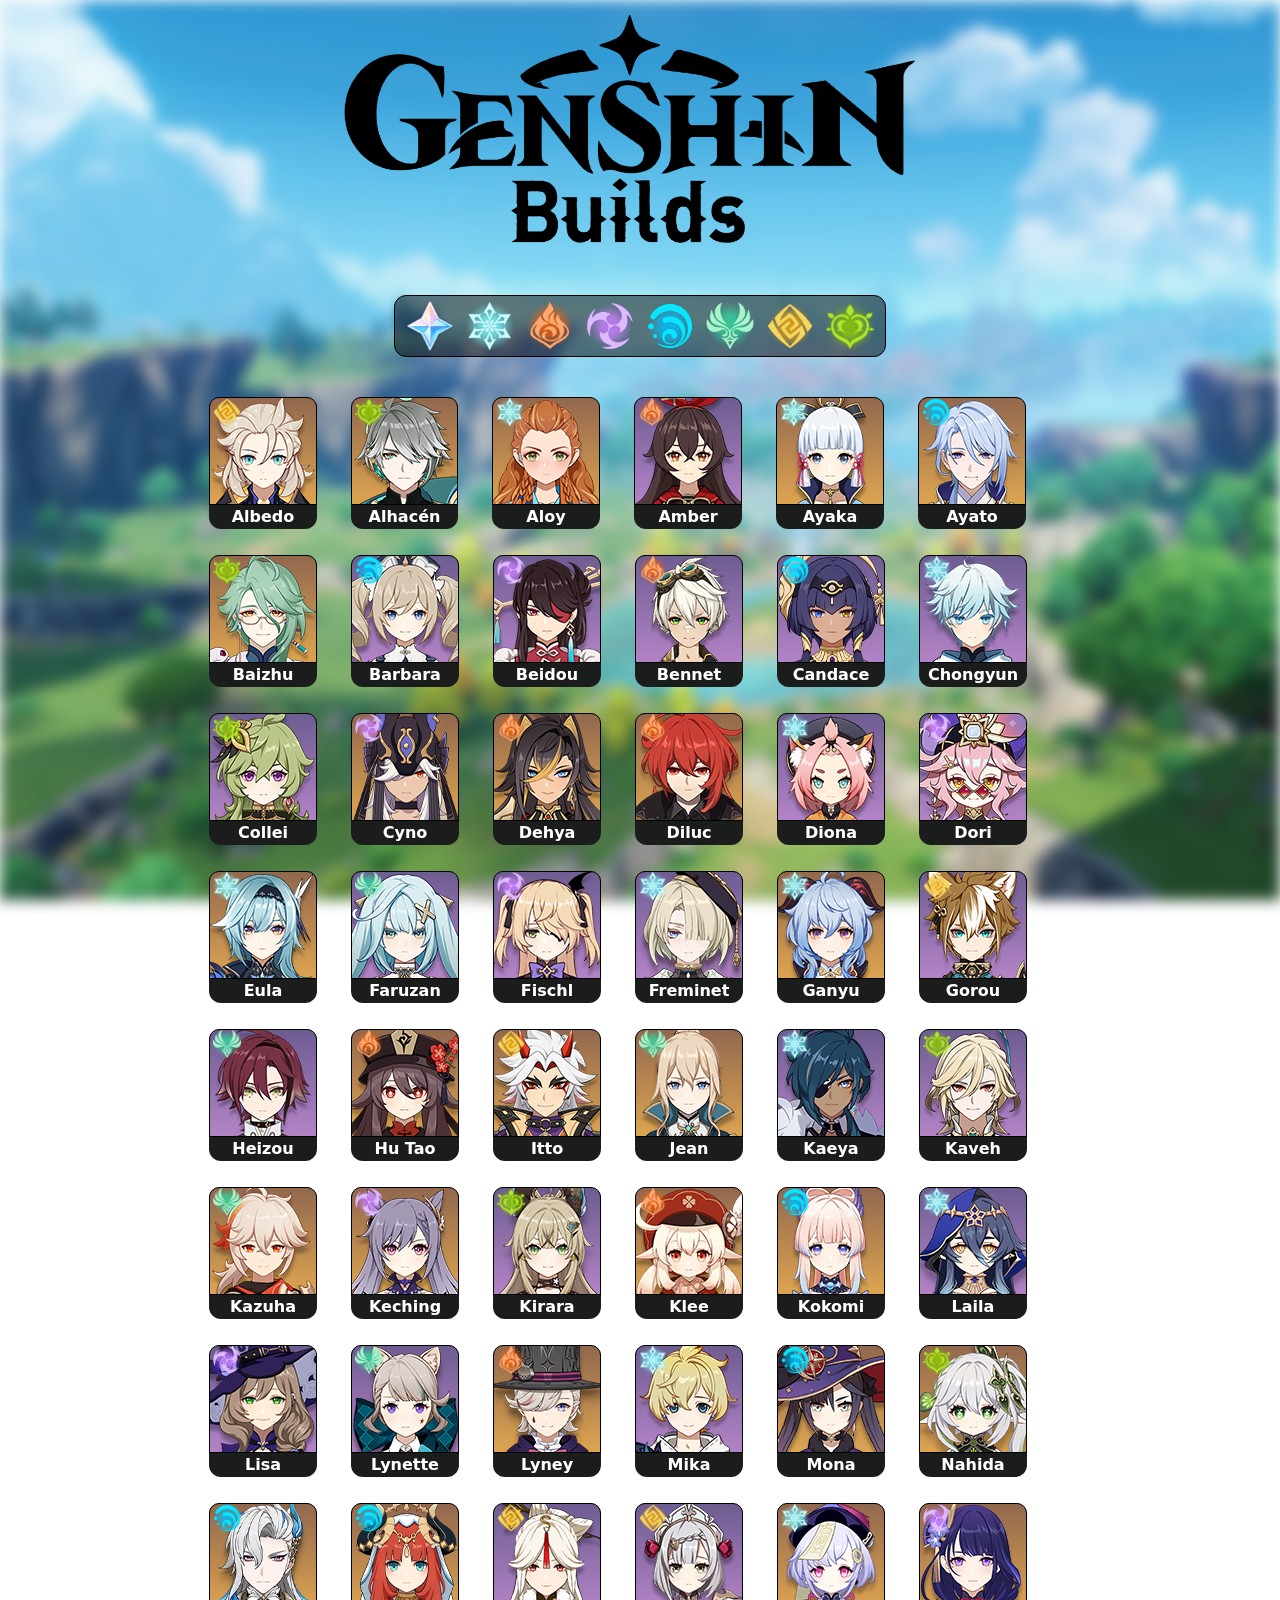
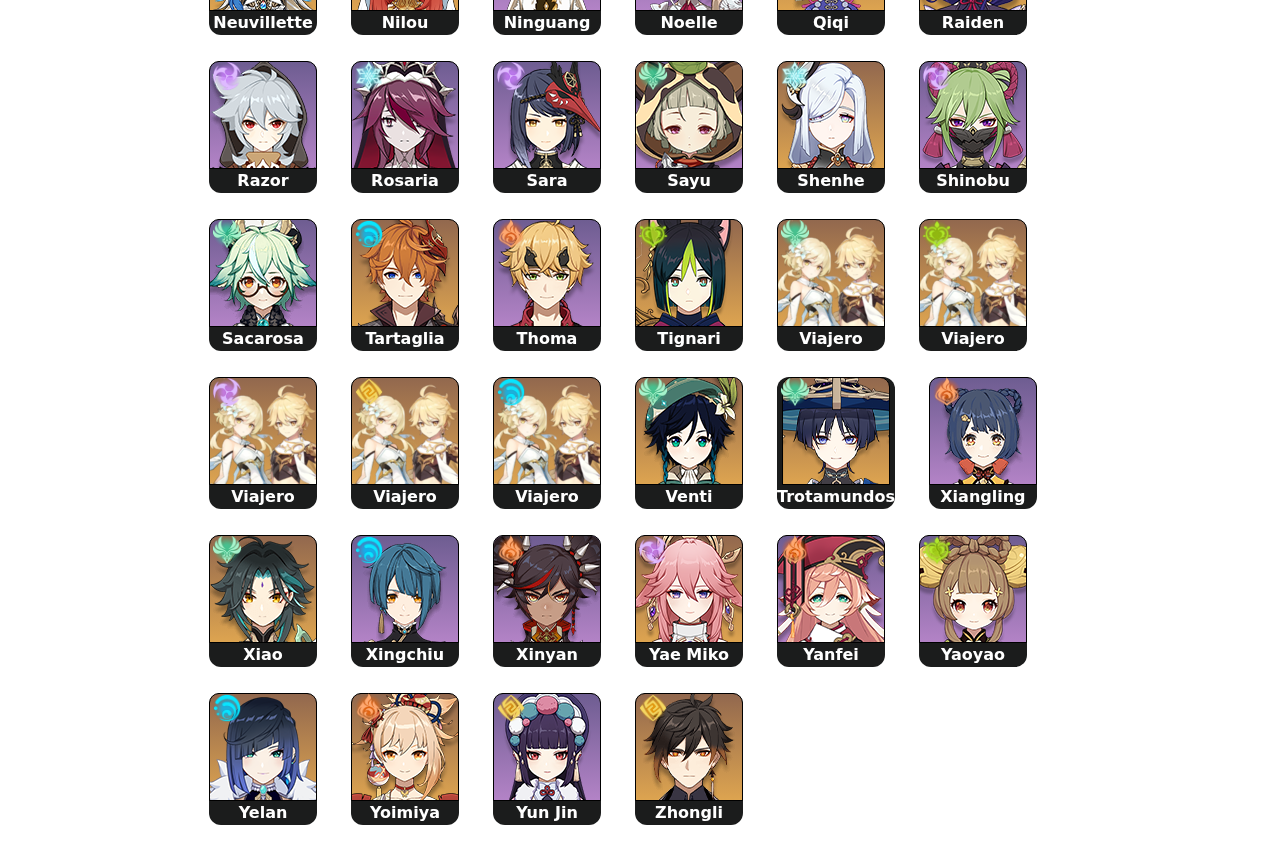
==== commit 5fff3115: "bordes" ====
--- a/index.html
+++ b/index.html
@@ -1 +1 @@
-<!doctype html><html lang="en"><head><meta charset="utf-8"><meta name="viewport" content="width=device-width,initial-scale=1,shrink-to-fit=no"><meta name="theme-color" content="#000000"><link rel="manifest" href="/manifest.json"><link rel="shortcut icon" href="/favicon.ico"><title>React App</title><script defer="defer" src="/static/js/main.e18ebf11.js"></script><link href="/static/css/main.446ca0aa.css" rel="stylesheet"></head><body><noscript>You need to enable JavaScript to run this app.</noscript><div id="root"></div></body></html>+<!doctype html><html lang="en"><head><meta charset="utf-8"><meta name="viewport" content="width=device-width,initial-scale=1,shrink-to-fit=no"><meta name="theme-color" content="#000000"><link rel="manifest" href="/manifest.json"><link rel="shortcut icon" href="/favicon.ico"><title>React App</title><script defer="defer" src="/static/js/main.e18ebf11.js"></script><link href="/static/css/main.38b988e7.css" rel="stylesheet"></head><body><noscript>You need to enable JavaScript to run this app.</noscript><div id="root"></div></body></html>--- a/static/css/main.38b988e7.css
+++ b/static/css/main.38b988e7.css
@@ -0,0 +1,6 @@
+@charset "UTF-8";/*!
+ * Bootstrap  v5.3.2 (https://getbootstrap.com/)
+ * Copyright 2011-2023 The Bootstrap Authors
+ * Licensed under MIT (https://github.com/twbs/bootstrap/blob/main/LICENSE)
+ */:root,[data-bs-theme=light]{--bs-blue:#0d6efd;--bs-indigo:#6610f2;--bs-purple:#6f42c1;--bs-pink:#d63384;--bs-red:#dc3545;--bs-orange:#fd7e14;--bs-yellow:#ffc107;--bs-green:#198754;--bs-teal:#20c997;--bs-cyan:#0dcaf0;--bs-black:#000;--bs-white:#fff;--bs-gray:#6c757d;--bs-gray-dark:#343a40;--bs-gray-100:#f8f9fa;--bs-gray-200:#e9ecef;--bs-gray-300:#dee2e6;--bs-gray-400:#ced4da;--bs-gray-500:#adb5bd;--bs-gray-600:#6c757d;--bs-gray-700:#495057;--bs-gray-800:#343a40;--bs-gray-900:#212529;--bs-primary:#0d6efd;--bs-secondary:#6c757d;--bs-success:#198754;--bs-info:#0dcaf0;--bs-warning:#ffc107;--bs-danger:#dc3545;--bs-light:#f8f9fa;--bs-dark:#212529;--bs-primary-rgb:13,110,253;--bs-secondary-rgb:108,117,125;--bs-success-rgb:25,135,84;--bs-info-rgb:13,202,240;--bs-warning-rgb:255,193,7;--bs-danger-rgb:220,53,69;--bs-light-rgb:248,249,250;--bs-dark-rgb:33,37,41;--bs-primary-text-emphasis:#052c65;--bs-secondary-text-emphasis:#2b2f32;--bs-success-text-emphasis:#0a3622;--bs-info-text-emphasis:#055160;--bs-warning-text-emphasis:#664d03;--bs-danger-text-emphasis:#58151c;--bs-light-text-emphasis:#495057;--bs-dark-text-emphasis:#495057;--bs-primary-bg-subtle:#cfe2ff;--bs-secondary-bg-subtle:#e2e3e5;--bs-success-bg-subtle:#d1e7dd;--bs-info-bg-subtle:#cff4fc;--bs-warning-bg-subtle:#fff3cd;--bs-danger-bg-subtle:#f8d7da;--bs-light-bg-subtle:#fcfcfd;--bs-dark-bg-subtle:#ced4da;--bs-primary-border-subtle:#9ec5fe;--bs-secondary-border-subtle:#c4c8cb;--bs-success-border-subtle:#a3cfbb;--bs-info-border-subtle:#9eeaf9;--bs-warning-border-subtle:#ffe69c;--bs-danger-border-subtle:#f1aeb5;--bs-light-border-subtle:#e9ecef;--bs-dark-border-subtle:#adb5bd;--bs-white-rgb:255,255,255;--bs-black-rgb:0,0,0;--bs-font-sans-serif:system-ui,-apple-system,"Segoe UI",Roboto,"Helvetica Neue","Noto Sans","Liberation Sans",Arial,sans-serif,"Apple Color Emoji","Segoe UI Emoji","Segoe UI Symbol","Noto Color Emoji";--bs-font-monospace:SFMono-Regular,Menlo,Monaco,Consolas,"Liberation Mono","Courier New",monospace;--bs-gradient:linear-gradient(180deg,hsla(0,0%,100%,.15),hsla(0,0%,100%,0));--bs-body-font-family:var(--bs-font-sans-serif);--bs-body-font-size:1rem;--bs-body-font-weight:400;--bs-body-line-height:1.5;--bs-body-color:#212529;--bs-body-color-rgb:33,37,41;--bs-body-bg:#fff;--bs-body-bg-rgb:255,255,255;--bs-emphasis-color:#000;--bs-emphasis-color-rgb:0,0,0;--bs-secondary-color:rgba(33,37,41,.75);--bs-secondary-color-rgb:33,37,41;--bs-secondary-bg:#e9ecef;--bs-secondary-bg-rgb:233,236,239;--bs-tertiary-color:rgba(33,37,41,.5);--bs-tertiary-color-rgb:33,37,41;--bs-tertiary-bg:#f8f9fa;--bs-tertiary-bg-rgb:248,249,250;--bs-heading-color:inherit;--bs-link-color:#0d6efd;--bs-link-color-rgb:13,110,253;--bs-link-decoration:underline;--bs-link-hover-color:#0a58ca;--bs-link-hover-color-rgb:10,88,202;--bs-code-color:#d63384;--bs-highlight-color:#212529;--bs-highlight-bg:#fff3cd;--bs-border-width:1px;--bs-border-style:solid;--bs-border-color:#dee2e6;--bs-border-color-translucent:rgba(0,0,0,.175);--bs-border-radius:0.375rem;--bs-border-radius-sm:0.25rem;--bs-border-radius-lg:0.5rem;--bs-border-radius-xl:1rem;--bs-border-radius-xxl:2rem;--bs-border-radius-2xl:var(--bs-border-radius-xxl);--bs-border-radius-pill:50rem;--bs-box-shadow:0 0.5rem 1rem rgba(0,0,0,.15);--bs-box-shadow-sm:0 0.125rem 0.25rem rgba(0,0,0,.075);--bs-box-shadow-lg:0 1rem 3rem rgba(0,0,0,.175);--bs-box-shadow-inset:inset 0 1px 2px rgba(0,0,0,.075);--bs-focus-ring-width:0.25rem;--bs-focus-ring-opacity:0.25;--bs-focus-ring-color:rgba(13,110,253,.25);--bs-form-valid-color:#198754;--bs-form-valid-border-color:#198754;--bs-form-invalid-color:#dc3545;--bs-form-invalid-border-color:#dc3545}[data-bs-theme=dark]{--bs-body-color:#dee2e6;--bs-body-color-rgb:222,226,230;--bs-body-bg:#212529;--bs-body-bg-rgb:33,37,41;--bs-emphasis-color:#fff;--bs-emphasis-color-rgb:255,255,255;--bs-secondary-color:rgba(222,226,230,.75);--bs-secondary-color-rgb:222,226,230;--bs-secondary-bg:#343a40;--bs-secondary-bg-rgb:52,58,64;--bs-tertiary-color:rgba(222,226,230,.5);--bs-tertiary-color-rgb:222,226,230;--bs-tertiary-bg:#2b3035;--bs-tertiary-bg-rgb:43,48,53;--bs-primary-text-emphasis:#6ea8fe;--bs-secondary-text-emphasis:#a7acb1;--bs-success-text-emphasis:#75b798;--bs-info-text-emphasis:#6edff6;--bs-warning-text-emphasis:#ffda6a;--bs-danger-text-emphasis:#ea868f;--bs-light-text-emphasis:#f8f9fa;--bs-dark-text-emphasis:#dee2e6;--bs-primary-bg-subtle:#031633;--bs-secondary-bg-subtle:#161719;--bs-success-bg-subtle:#051b11;--bs-info-bg-subtle:#032830;--bs-warning-bg-subtle:#332701;--bs-danger-bg-subtle:#2c0b0e;--bs-light-bg-subtle:#343a40;--bs-dark-bg-subtle:#1a1d20;--bs-primary-border-subtle:#084298;--bs-secondary-border-subtle:#41464b;--bs-success-border-subtle:#0f5132;--bs-info-border-subtle:#087990;--bs-warning-border-subtle:#997404;--bs-danger-border-subtle:#842029;--bs-light-border-subtle:#495057;--bs-dark-border-subtle:#343a40;--bs-heading-color:inherit;--bs-link-color:#6ea8fe;--bs-link-hover-color:#8bb9fe;--bs-link-color-rgb:110,168,254;--bs-link-hover-color-rgb:139,185,254;--bs-code-color:#e685b5;--bs-highlight-color:#dee2e6;--bs-highlight-bg:#664d03;--bs-border-color:#495057;--bs-border-color-translucent:hsla(0,0%,100%,.15);--bs-form-valid-color:#75b798;--bs-form-valid-border-color:#75b798;--bs-form-invalid-color:#ea868f;--bs-form-invalid-border-color:#ea868f;color-scheme:dark}*,:after,:before{box-sizing:border-box}@media (prefers-reduced-motion:no-preference){:root{scroll-behavior:smooth}}body{-webkit-text-size-adjust:100%;-webkit-tap-highlight-color:transparent;background-color:#fff;background-color:var(--bs-body-bg);color:#212529;color:var(--bs-body-color);font-family:system-ui,-apple-system,Segoe UI,Roboto,Helvetica Neue,Noto Sans,Liberation Sans,Arial,sans-serif,Apple Color Emoji,Segoe UI Emoji,Segoe UI Symbol,Noto Color Emoji;font-family:var(--bs-body-font-family);font-size:1rem;font-size:var(--bs-body-font-size);font-weight:400;font-weight:var(--bs-body-font-weight);line-height:1.5;line-height:var(--bs-body-line-height);margin:0;text-align:var(--bs-body-text-align)}hr{border:0;border-top:1px solid;border-top:var(--bs-border-width) solid;color:inherit;margin:1rem 0;opacity:.25}.h1,.h2,.h3,.h4,.h5,.h6,h1,h2,h3,h4,h5,h6{color:inherit;color:var(--bs-heading-color);font-weight:500;line-height:1.2;margin-bottom:.5rem;margin-top:0}.h1,h1{font-size:calc(1.375rem + 1.5vw)}@media (min-width:1200px){.h1,h1{font-size:2.5rem}}.h2,h2{font-size:calc(1.325rem + .9vw)}@media (min-width:1200px){.h2,h2{font-size:2rem}}.h3,h3{font-size:calc(1.3rem + .6vw)}@media (min-width:1200px){.h3,h3{font-size:1.75rem}}.h4,h4{font-size:calc(1.275rem + .3vw)}@media (min-width:1200px){.h4,h4{font-size:1.5rem}}.h5,h5{font-size:1.25rem}.h6,h6{font-size:1rem}p{margin-bottom:1rem;margin-top:0}abbr[title]{cursor:help;-webkit-text-decoration:underline dotted;text-decoration:underline dotted;-webkit-text-decoration-skip-ink:none;text-decoration-skip-ink:none}address{font-style:normal;line-height:inherit;margin-bottom:1rem}ol,ul{padding-left:2rem}dl,ol,ul{margin-bottom:1rem;margin-top:0}ol ol,ol ul,ul ol,ul ul{margin-bottom:0}dt{font-weight:700}dd{margin-bottom:.5rem;margin-left:0}blockquote{margin:0 0 1rem}b,strong{font-weight:bolder}.small,small{font-size:.875em}.mark,mark{background-color:#fff3cd;background-color:var(--bs-highlight-bg);color:#212529;color:var(--bs-highlight-color);padding:.1875em}sub,sup{font-size:.75em;line-height:0;position:relative;vertical-align:initial}sub{bottom:-.25em}sup{top:-.5em}a{color:#0d6efd;color:rgba(var(--bs-link-color-rgb),var(--bs-link-opacity,1));text-decoration:underline}a:hover{--bs-link-color-rgb:var(--bs-link-hover-color-rgb)}a:not([href]):not([class]),a:not([href]):not([class]):hover{color:inherit;text-decoration:none}code,kbd,pre,samp{font-family:SFMono-Regular,Menlo,Monaco,Consolas,Liberation Mono,Courier New,monospace;font-family:var(--bs-font-monospace);font-size:1em}pre{display:block;font-size:.875em;margin-bottom:1rem;margin-top:0;overflow:auto}pre code{color:inherit;font-size:inherit;word-break:normal}code{word-wrap:break-word;color:#d63384;color:var(--bs-code-color);font-size:.875em}a>code{color:inherit}kbd{background-color:#212529;background-color:var(--bs-body-color);border-radius:.25rem;color:#fff;color:var(--bs-body-bg);font-size:.875em;padding:.1875rem .375rem}kbd kbd{font-size:1em;padding:0}figure{margin:0 0 1rem}img,svg{vertical-align:middle}table{border-collapse:collapse;caption-side:bottom}caption{color:rgba(33,37,41,.75);color:var(--bs-secondary-color);padding-bottom:.5rem;padding-top:.5rem;text-align:left}th{text-align:inherit;text-align:-webkit-match-parent}tbody,td,tfoot,th,thead,tr{border:0 solid;border-color:inherit}label{display:inline-block}button{border-radius:0}button:focus:not(:focus-visible){outline:0}button,input,optgroup,select,textarea{font-family:inherit;font-size:inherit;line-height:inherit;margin:0}button,select{text-transform:none}[role=button]{cursor:pointer}select{word-wrap:normal}select:disabled{opacity:1}[list]:not([type=date]):not([type=datetime-local]):not([type=month]):not([type=week]):not([type=time])::-webkit-calendar-picker-indicator{display:none!important}[type=button],[type=reset],[type=submit],button{-webkit-appearance:button}[type=button]:not(:disabled),[type=reset]:not(:disabled),[type=submit]:not(:disabled),button:not(:disabled){cursor:pointer}::-moz-focus-inner{border-style:none;padding:0}textarea{resize:vertical}fieldset{border:0;margin:0;min-width:0;padding:0}legend{float:left;font-size:calc(1.275rem + .3vw);line-height:inherit;margin-bottom:.5rem;padding:0;width:100%}@media (min-width:1200px){legend{font-size:1.5rem}}legend+*{clear:left}::-webkit-datetime-edit-day-field,::-webkit-datetime-edit-fields-wrapper,::-webkit-datetime-edit-hour-field,::-webkit-datetime-edit-minute,::-webkit-datetime-edit-month-field,::-webkit-datetime-edit-text,::-webkit-datetime-edit-year-field{padding:0}::-webkit-inner-spin-button{height:auto}[type=search]{-webkit-appearance:textfield;outline-offset:-2px}::-webkit-search-decoration{-webkit-appearance:none}::-webkit-color-swatch-wrapper{padding:0}::-webkit-file-upload-button{-webkit-appearance:button;font:inherit}::file-selector-button{-webkit-appearance:button;font:inherit}output{display:inline-block}iframe{border:0}summary{cursor:pointer;display:list-item}progress{vertical-align:initial}[hidden]{display:none!important}.lead{font-size:1.25rem;font-weight:300}.display-1{font-size:calc(1.625rem + 4.5vw);font-weight:300;line-height:1.2}@media (min-width:1200px){.display-1{font-size:5rem}}.display-2{font-size:calc(1.575rem + 3.9vw);font-weight:300;line-height:1.2}@media (min-width:1200px){.display-2{font-size:4.5rem}}.display-3{font-size:calc(1.525rem + 3.3vw);font-weight:300;line-height:1.2}@media (min-width:1200px){.display-3{font-size:4rem}}.display-4{font-size:calc(1.475rem + 2.7vw);font-weight:300;line-height:1.2}@media (min-width:1200px){.display-4{font-size:3.5rem}}.display-5{font-size:calc(1.425rem + 2.1vw);font-weight:300;line-height:1.2}@media (min-width:1200px){.display-5{font-size:3rem}}.display-6{font-size:calc(1.375rem + 1.5vw);font-weight:300;line-height:1.2}@media (min-width:1200px){.display-6{font-size:2.5rem}}.list-inline,.list-unstyled{list-style:none;padding-left:0}.list-inline-item{display:inline-block}.list-inline-item:not(:last-child){margin-right:.5rem}.initialism{font-size:.875em;text-transform:uppercase}.blockquote{font-size:1.25rem;margin-bottom:1rem}.blockquote>:last-child{margin-bottom:0}.blockquote-footer{color:#6c757d;font-size:.875em;margin-bottom:1rem;margin-top:-1rem}.blockquote-footer:before{content:"— "}.img-fluid,.img-thumbnail{height:auto;max-width:100%}.img-thumbnail{background-color:#fff;background-color:var(--bs-body-bg);border:1px solid #dee2e6;border:var(--bs-border-width) solid var(--bs-border-color);border-radius:.375rem;border-radius:var(--bs-border-radius);padding:.25rem}.figure{display:inline-block}.figure-img{line-height:1;margin-bottom:.5rem}.figure-caption{color:rgba(33,37,41,.75);color:var(--bs-secondary-color);font-size:.875em}.container,.container-fluid,.container-lg,.container-md,.container-sm,.container-xl,.container-xxl{--bs-gutter-x:1.5rem;--bs-gutter-y:0;margin-left:auto;margin-right:auto;padding-left:calc(var(--bs-gutter-x)*.5);padding-right:calc(var(--bs-gutter-x)*.5);width:100%}@media (min-width:576px){.container,.container-sm{max-width:540px}}@media (min-width:768px){.container,.container-md,.container-sm{max-width:720px}}@media (min-width:992px){.container,.container-lg,.container-md,.container-sm{max-width:960px}}@media (min-width:1200px){.container,.container-lg,.container-md,.container-sm,.container-xl{max-width:1140px}}@media (min-width:1400px){.container,.container-lg,.container-md,.container-sm,.container-xl,.container-xxl{max-width:1320px}}:root{--bs-breakpoint-xs:0;--bs-breakpoint-sm:576px;--bs-breakpoint-md:768px;--bs-breakpoint-lg:992px;--bs-breakpoint-xl:1200px;--bs-breakpoint-xxl:1400px}.row{--bs-gutter-x:1.5rem;--bs-gutter-y:0;display:flex;flex-wrap:wrap;margin-left:calc(var(--bs-gutter-x)*-.5);margin-right:calc(var(--bs-gutter-x)*-.5);margin-top:calc(var(--bs-gutter-y)*-1)}.row>*{flex-shrink:0;margin-top:var(--bs-gutter-y);max-width:100%;padding-left:calc(var(--bs-gutter-x)*.5);padding-right:calc(var(--bs-gutter-x)*.5);width:100%}.col{flex:1 0}.row-cols-auto>*{flex:0 0 auto;width:auto}.row-cols-1>*{flex:0 0 auto;width:100%}.row-cols-2>*{flex:0 0 auto;width:50%}.row-cols-3>*{flex:0 0 auto;width:33.33333333%}.row-cols-4>*{flex:0 0 auto;width:25%}.row-cols-5>*{flex:0 0 auto;width:20%}.row-cols-6>*{flex:0 0 auto;width:16.66666667%}.col-auto{flex:0 0 auto;width:auto}.col-1{flex:0 0 auto;width:8.33333333%}.col-2{flex:0 0 auto;width:16.66666667%}.col-3{flex:0 0 auto;width:25%}.col-4{flex:0 0 auto;width:33.33333333%}.col-5{flex:0 0 auto;width:41.66666667%}.col-6{flex:0 0 auto;width:50%}.col-7{flex:0 0 auto;width:58.33333333%}.col-8{flex:0 0 auto;width:66.66666667%}.col-9{flex:0 0 auto;width:75%}.col-10{flex:0 0 auto;width:83.33333333%}.col-11{flex:0 0 auto;width:91.66666667%}.col-12{flex:0 0 auto;width:100%}.offset-1{margin-left:8.33333333%}.offset-2{margin-left:16.66666667%}.offset-3{margin-left:25%}.offset-4{margin-left:33.33333333%}.offset-5{margin-left:41.66666667%}.offset-6{margin-left:50%}.offset-7{margin-left:58.33333333%}.offset-8{margin-left:66.66666667%}.offset-9{margin-left:75%}.offset-10{margin-left:83.33333333%}.offset-11{margin-left:91.66666667%}.g-0,.gx-0{--bs-gutter-x:0}.g-0,.gy-0{--bs-gutter-y:0}.g-1,.gx-1{--bs-gutter-x:0.25rem}.g-1,.gy-1{--bs-gutter-y:0.25rem}.g-2,.gx-2{--bs-gutter-x:0.5rem}.g-2,.gy-2{--bs-gutter-y:0.5rem}.g-3,.gx-3{--bs-gutter-x:1rem}.g-3,.gy-3{--bs-gutter-y:1rem}.g-4,.gx-4{--bs-gutter-x:1.5rem}.g-4,.gy-4{--bs-gutter-y:1.5rem}.g-5,.gx-5{--bs-gutter-x:3rem}.g-5,.gy-5{--bs-gutter-y:3rem}@media (min-width:576px){.col-sm{flex:1 0}.row-cols-sm-auto>*{flex:0 0 auto;width:auto}.row-cols-sm-1>*{flex:0 0 auto;width:100%}.row-cols-sm-2>*{flex:0 0 auto;width:50%}.row-cols-sm-3>*{flex:0 0 auto;width:33.33333333%}.row-cols-sm-4>*{flex:0 0 auto;width:25%}.row-cols-sm-5>*{flex:0 0 auto;width:20%}.row-cols-sm-6>*{flex:0 0 auto;width:16.66666667%}.col-sm-auto{flex:0 0 auto;width:auto}.col-sm-1{flex:0 0 auto;width:8.33333333%}.col-sm-2{flex:0 0 auto;width:16.66666667%}.col-sm-3{flex:0 0 auto;width:25%}.col-sm-4{flex:0 0 auto;width:33.33333333%}.col-sm-5{flex:0 0 auto;width:41.66666667%}.col-sm-6{flex:0 0 auto;width:50%}.col-sm-7{flex:0 0 auto;width:58.33333333%}.col-sm-8{flex:0 0 auto;width:66.66666667%}.col-sm-9{flex:0 0 auto;width:75%}.col-sm-10{flex:0 0 auto;width:83.33333333%}.col-sm-11{flex:0 0 auto;width:91.66666667%}.col-sm-12{flex:0 0 auto;width:100%}.offset-sm-0{margin-left:0}.offset-sm-1{margin-left:8.33333333%}.offset-sm-2{margin-left:16.66666667%}.offset-sm-3{margin-left:25%}.offset-sm-4{margin-left:33.33333333%}.offset-sm-5{margin-left:41.66666667%}.offset-sm-6{margin-left:50%}.offset-sm-7{margin-left:58.33333333%}.offset-sm-8{margin-left:66.66666667%}.offset-sm-9{margin-left:75%}.offset-sm-10{margin-left:83.33333333%}.offset-sm-11{margin-left:91.66666667%}.g-sm-0,.gx-sm-0{--bs-gutter-x:0}.g-sm-0,.gy-sm-0{--bs-gutter-y:0}.g-sm-1,.gx-sm-1{--bs-gutter-x:0.25rem}.g-sm-1,.gy-sm-1{--bs-gutter-y:0.25rem}.g-sm-2,.gx-sm-2{--bs-gutter-x:0.5rem}.g-sm-2,.gy-sm-2{--bs-gutter-y:0.5rem}.g-sm-3,.gx-sm-3{--bs-gutter-x:1rem}.g-sm-3,.gy-sm-3{--bs-gutter-y:1rem}.g-sm-4,.gx-sm-4{--bs-gutter-x:1.5rem}.g-sm-4,.gy-sm-4{--bs-gutter-y:1.5rem}.g-sm-5,.gx-sm-5{--bs-gutter-x:3rem}.g-sm-5,.gy-sm-5{--bs-gutter-y:3rem}}@media (min-width:768px){.col-md{flex:1 0}.row-cols-md-auto>*{flex:0 0 auto;width:auto}.row-cols-md-1>*{flex:0 0 auto;width:100%}.row-cols-md-2>*{flex:0 0 auto;width:50%}.row-cols-md-3>*{flex:0 0 auto;width:33.33333333%}.row-cols-md-4>*{flex:0 0 auto;width:25%}.row-cols-md-5>*{flex:0 0 auto;width:20%}.row-cols-md-6>*{flex:0 0 auto;width:16.66666667%}.col-md-auto{flex:0 0 auto;width:auto}.col-md-1{flex:0 0 auto;width:8.33333333%}.col-md-2{flex:0 0 auto;width:16.66666667%}.col-md-3{flex:0 0 auto;width:25%}.col-md-4{flex:0 0 auto;width:33.33333333%}.col-md-5{flex:0 0 auto;width:41.66666667%}.col-md-6{flex:0 0 auto;width:50%}.col-md-7{flex:0 0 auto;width:58.33333333%}.col-md-8{flex:0 0 auto;width:66.66666667%}.col-md-9{flex:0 0 auto;width:75%}.col-md-10{flex:0 0 auto;width:83.33333333%}.col-md-11{flex:0 0 auto;width:91.66666667%}.col-md-12{flex:0 0 auto;width:100%}.offset-md-0{margin-left:0}.offset-md-1{margin-left:8.33333333%}.offset-md-2{margin-left:16.66666667%}.offset-md-3{margin-left:25%}.offset-md-4{margin-left:33.33333333%}.offset-md-5{margin-left:41.66666667%}.offset-md-6{margin-left:50%}.offset-md-7{margin-left:58.33333333%}.offset-md-8{margin-left:66.66666667%}.offset-md-9{margin-left:75%}.offset-md-10{margin-left:83.33333333%}.offset-md-11{margin-left:91.66666667%}.g-md-0,.gx-md-0{--bs-gutter-x:0}.g-md-0,.gy-md-0{--bs-gutter-y:0}.g-md-1,.gx-md-1{--bs-gutter-x:0.25rem}.g-md-1,.gy-md-1{--bs-gutter-y:0.25rem}.g-md-2,.gx-md-2{--bs-gutter-x:0.5rem}.g-md-2,.gy-md-2{--bs-gutter-y:0.5rem}.g-md-3,.gx-md-3{--bs-gutter-x:1rem}.g-md-3,.gy-md-3{--bs-gutter-y:1rem}.g-md-4,.gx-md-4{--bs-gutter-x:1.5rem}.g-md-4,.gy-md-4{--bs-gutter-y:1.5rem}.g-md-5,.gx-md-5{--bs-gutter-x:3rem}.g-md-5,.gy-md-5{--bs-gutter-y:3rem}}@media (min-width:992px){.col-lg{flex:1 0}.row-cols-lg-auto>*{flex:0 0 auto;width:auto}.row-cols-lg-1>*{flex:0 0 auto;width:100%}.row-cols-lg-2>*{flex:0 0 auto;width:50%}.row-cols-lg-3>*{flex:0 0 auto;width:33.33333333%}.row-cols-lg-4>*{flex:0 0 auto;width:25%}.row-cols-lg-5>*{flex:0 0 auto;width:20%}.row-cols-lg-6>*{flex:0 0 auto;width:16.66666667%}.col-lg-auto{flex:0 0 auto;width:auto}.col-lg-1{flex:0 0 auto;width:8.33333333%}.col-lg-2{flex:0 0 auto;width:16.66666667%}.col-lg-3{flex:0 0 auto;width:25%}.col-lg-4{flex:0 0 auto;width:33.33333333%}.col-lg-5{flex:0 0 auto;width:41.66666667%}.col-lg-6{flex:0 0 auto;width:50%}.col-lg-7{flex:0 0 auto;width:58.33333333%}.col-lg-8{flex:0 0 auto;width:66.66666667%}.col-lg-9{flex:0 0 auto;width:75%}.col-lg-10{flex:0 0 auto;width:83.33333333%}.col-lg-11{flex:0 0 auto;width:91.66666667%}.col-lg-12{flex:0 0 auto;width:100%}.offset-lg-0{margin-left:0}.offset-lg-1{margin-left:8.33333333%}.offset-lg-2{margin-left:16.66666667%}.offset-lg-3{margin-left:25%}.offset-lg-4{margin-left:33.33333333%}.offset-lg-5{margin-left:41.66666667%}.offset-lg-6{margin-left:50%}.offset-lg-7{margin-left:58.33333333%}.offset-lg-8{margin-left:66.66666667%}.offset-lg-9{margin-left:75%}.offset-lg-10{margin-left:83.33333333%}.offset-lg-11{margin-left:91.66666667%}.g-lg-0,.gx-lg-0{--bs-gutter-x:0}.g-lg-0,.gy-lg-0{--bs-gutter-y:0}.g-lg-1,.gx-lg-1{--bs-gutter-x:0.25rem}.g-lg-1,.gy-lg-1{--bs-gutter-y:0.25rem}.g-lg-2,.gx-lg-2{--bs-gutter-x:0.5rem}.g-lg-2,.gy-lg-2{--bs-gutter-y:0.5rem}.g-lg-3,.gx-lg-3{--bs-gutter-x:1rem}.g-lg-3,.gy-lg-3{--bs-gutter-y:1rem}.g-lg-4,.gx-lg-4{--bs-gutter-x:1.5rem}.g-lg-4,.gy-lg-4{--bs-gutter-y:1.5rem}.g-lg-5,.gx-lg-5{--bs-gutter-x:3rem}.g-lg-5,.gy-lg-5{--bs-gutter-y:3rem}}@media (min-width:1200px){.col-xl{flex:1 0}.row-cols-xl-auto>*{flex:0 0 auto;width:auto}.row-cols-xl-1>*{flex:0 0 auto;width:100%}.row-cols-xl-2>*{flex:0 0 auto;width:50%}.row-cols-xl-3>*{flex:0 0 auto;width:33.33333333%}.row-cols-xl-4>*{flex:0 0 auto;width:25%}.row-cols-xl-5>*{flex:0 0 auto;width:20%}.row-cols-xl-6>*{flex:0 0 auto;width:16.66666667%}.col-xl-auto{flex:0 0 auto;width:auto}.col-xl-1{flex:0 0 auto;width:8.33333333%}.col-xl-2{flex:0 0 auto;width:16.66666667%}.col-xl-3{flex:0 0 auto;width:25%}.col-xl-4{flex:0 0 auto;width:33.33333333%}.col-xl-5{flex:0 0 auto;width:41.66666667%}.col-xl-6{flex:0 0 auto;width:50%}.col-xl-7{flex:0 0 auto;width:58.33333333%}.col-xl-8{flex:0 0 auto;width:66.66666667%}.col-xl-9{flex:0 0 auto;width:75%}.col-xl-10{flex:0 0 auto;width:83.33333333%}.col-xl-11{flex:0 0 auto;width:91.66666667%}.col-xl-12{flex:0 0 auto;width:100%}.offset-xl-0{margin-left:0}.offset-xl-1{margin-left:8.33333333%}.offset-xl-2{margin-left:16.66666667%}.offset-xl-3{margin-left:25%}.offset-xl-4{margin-left:33.33333333%}.offset-xl-5{margin-left:41.66666667%}.offset-xl-6{margin-left:50%}.offset-xl-7{margin-left:58.33333333%}.offset-xl-8{margin-left:66.66666667%}.offset-xl-9{margin-left:75%}.offset-xl-10{margin-left:83.33333333%}.offset-xl-11{margin-left:91.66666667%}.g-xl-0,.gx-xl-0{--bs-gutter-x:0}.g-xl-0,.gy-xl-0{--bs-gutter-y:0}.g-xl-1,.gx-xl-1{--bs-gutter-x:0.25rem}.g-xl-1,.gy-xl-1{--bs-gutter-y:0.25rem}.g-xl-2,.gx-xl-2{--bs-gutter-x:0.5rem}.g-xl-2,.gy-xl-2{--bs-gutter-y:0.5rem}.g-xl-3,.gx-xl-3{--bs-gutter-x:1rem}.g-xl-3,.gy-xl-3{--bs-gutter-y:1rem}.g-xl-4,.gx-xl-4{--bs-gutter-x:1.5rem}.g-xl-4,.gy-xl-4{--bs-gutter-y:1.5rem}.g-xl-5,.gx-xl-5{--bs-gutter-x:3rem}.g-xl-5,.gy-xl-5{--bs-gutter-y:3rem}}@media (min-width:1400px){.col-xxl{flex:1 0}.row-cols-xxl-auto>*{flex:0 0 auto;width:auto}.row-cols-xxl-1>*{flex:0 0 auto;width:100%}.row-cols-xxl-2>*{flex:0 0 auto;width:50%}.row-cols-xxl-3>*{flex:0 0 auto;width:33.33333333%}.row-cols-xxl-4>*{flex:0 0 auto;width:25%}.row-cols-xxl-5>*{flex:0 0 auto;width:20%}.row-cols-xxl-6>*{flex:0 0 auto;width:16.66666667%}.col-xxl-auto{flex:0 0 auto;width:auto}.col-xxl-1{flex:0 0 auto;width:8.33333333%}.col-xxl-2{flex:0 0 auto;width:16.66666667%}.col-xxl-3{flex:0 0 auto;width:25%}.col-xxl-4{flex:0 0 auto;width:33.33333333%}.col-xxl-5{flex:0 0 auto;width:41.66666667%}.col-xxl-6{flex:0 0 auto;width:50%}.col-xxl-7{flex:0 0 auto;width:58.33333333%}.col-xxl-8{flex:0 0 auto;width:66.66666667%}.col-xxl-9{flex:0 0 auto;width:75%}.col-xxl-10{flex:0 0 auto;width:83.33333333%}.col-xxl-11{flex:0 0 auto;width:91.66666667%}.col-xxl-12{flex:0 0 auto;width:100%}.offset-xxl-0{margin-left:0}.offset-xxl-1{margin-left:8.33333333%}.offset-xxl-2{margin-left:16.66666667%}.offset-xxl-3{margin-left:25%}.offset-xxl-4{margin-left:33.33333333%}.offset-xxl-5{margin-left:41.66666667%}.offset-xxl-6{margin-left:50%}.offset-xxl-7{margin-left:58.33333333%}.offset-xxl-8{margin-left:66.66666667%}.offset-xxl-9{margin-left:75%}.offset-xxl-10{margin-left:83.33333333%}.offset-xxl-11{margin-left:91.66666667%}.g-xxl-0,.gx-xxl-0{--bs-gutter-x:0}.g-xxl-0,.gy-xxl-0{--bs-gutter-y:0}.g-xxl-1,.gx-xxl-1{--bs-gutter-x:0.25rem}.g-xxl-1,.gy-xxl-1{--bs-gutter-y:0.25rem}.g-xxl-2,.gx-xxl-2{--bs-gutter-x:0.5rem}.g-xxl-2,.gy-xxl-2{--bs-gutter-y:0.5rem}.g-xxl-3,.gx-xxl-3{--bs-gutter-x:1rem}.g-xxl-3,.gy-xxl-3{--bs-gutter-y:1rem}.g-xxl-4,.gx-xxl-4{--bs-gutter-x:1.5rem}.g-xxl-4,.gy-xxl-4{--bs-gutter-y:1.5rem}.g-xxl-5,.gx-xxl-5{--bs-gutter-x:3rem}.g-xxl-5,.gy-xxl-5{--bs-gutter-y:3rem}}.table{--bs-table-color-type:initial;--bs-table-bg-type:initial;--bs-table-color-state:initial;--bs-table-bg-state:initial;--bs-table-color:var(--bs-emphasis-color);--bs-table-bg:var(--bs-body-bg);--bs-table-border-color:var(--bs-border-color);--bs-table-accent-bg:transparent;--bs-table-striped-color:var(--bs-emphasis-color);--bs-table-striped-bg:rgba(var(--bs-emphasis-color-rgb),0.05);--bs-table-active-color:var(--bs-emphasis-color);--bs-table-active-bg:rgba(var(--bs-emphasis-color-rgb),0.1);--bs-table-hover-color:var(--bs-emphasis-color);--bs-table-hover-bg:rgba(var(--bs-emphasis-color-rgb),0.075);border-color:var(--bs-table-border-color);margin-bottom:1rem;vertical-align:top;width:100%}.table>:not(caption)>*>*{background-color:var(--bs-table-bg);border-bottom-width:1px;border-bottom-width:var(--bs-border-width);box-shadow:inset 0 0 0 9999px var(--bs-table-accent-bg);box-shadow:inset 0 0 0 9999px var(--bs-table-bg-state,var(--bs-table-bg-type,var(--bs-table-accent-bg)));color:var(--bs-table-color);color:var(--bs-table-color-state,var(--bs-table-color-type,var(--bs-table-color)));padding:.5rem}.table>tbody{vertical-align:inherit}.table>thead{vertical-align:bottom}.table-group-divider{border-top:2px solid;border-top:calc(var(--bs-border-width)*2) solid}.caption-top{caption-side:top}.table-sm>:not(caption)>*>*{padding:.25rem}.table-bordered>:not(caption)>*{border-width:1px 0;border-width:var(--bs-border-width) 0}.table-bordered>:not(caption)>*>*{border-width:0 1px;border-width:0 var(--bs-border-width)}.table-borderless>:not(caption)>*>*{border-bottom-width:0}.table-borderless>:not(:first-child){border-top-width:0}.table-striped-columns>:not(caption)>tr>:nth-child(2n),.table-striped>tbody>tr:nth-of-type(odd)>*{--bs-table-color-type:var(--bs-table-striped-color);--bs-table-bg-type:var(--bs-table-striped-bg)}.table-active{--bs-table-color-state:var(--bs-table-active-color);--bs-table-bg-state:var(--bs-table-active-bg)}.table-hover>tbody>tr:hover>*{--bs-table-color-state:var(--bs-table-hover-color);--bs-table-bg-state:var(--bs-table-hover-bg)}.table-primary{--bs-table-color:#000;--bs-table-bg:#cfe2ff;--bs-table-border-color:#a6b5cc;--bs-table-striped-bg:#c5d7f2;--bs-table-striped-color:#000;--bs-table-active-bg:#bacbe6;--bs-table-active-color:#000;--bs-table-hover-bg:#bfd1ec;--bs-table-hover-color:#000}.table-primary,.table-secondary{border-color:var(--bs-table-border-color);color:var(--bs-table-color)}.table-secondary{--bs-table-color:#000;--bs-table-bg:#e2e3e5;--bs-table-border-color:#b5b6b7;--bs-table-striped-bg:#d7d8da;--bs-table-striped-color:#000;--bs-table-active-bg:#cbccce;--bs-table-active-color:#000;--bs-table-hover-bg:#d1d2d4;--bs-table-hover-color:#000}.table-success{--bs-table-color:#000;--bs-table-bg:#d1e7dd;--bs-table-border-color:#a7b9b1;--bs-table-striped-bg:#c7dbd2;--bs-table-striped-color:#000;--bs-table-active-bg:#bcd0c7;--bs-table-active-color:#000;--bs-table-hover-bg:#c1d6cc;--bs-table-hover-color:#000}.table-info,.table-success{border-color:var(--bs-table-border-color);color:var(--bs-table-color)}.table-info{--bs-table-color:#000;--bs-table-bg:#cff4fc;--bs-table-border-color:#a6c3ca;--bs-table-striped-bg:#c5e8ef;--bs-table-striped-color:#000;--bs-table-active-bg:#badce3;--bs-table-active-color:#000;--bs-table-hover-bg:#bfe2e9;--bs-table-hover-color:#000}.table-warning{--bs-table-color:#000;--bs-table-bg:#fff3cd;--bs-table-border-color:#ccc2a4;--bs-table-striped-bg:#f2e7c3;--bs-table-striped-color:#000;--bs-table-active-bg:#e6dbb9;--bs-table-active-color:#000;--bs-table-hover-bg:#ece1be;--bs-table-hover-color:#000}.table-danger,.table-warning{border-color:var(--bs-table-border-color);color:var(--bs-table-color)}.table-danger{--bs-table-color:#000;--bs-table-bg:#f8d7da;--bs-table-border-color:#c6acae;--bs-table-striped-bg:#eccccf;--bs-table-striped-color:#000;--bs-table-active-bg:#dfc2c4;--bs-table-active-color:#000;--bs-table-hover-bg:#e5c7ca;--bs-table-hover-color:#000}.table-light{--bs-table-color:#000;--bs-table-bg:#f8f9fa;--bs-table-border-color:#c6c7c8;--bs-table-striped-bg:#ecedee;--bs-table-striped-color:#000;--bs-table-active-bg:#dfe0e1;--bs-table-active-color:#000;--bs-table-hover-bg:#e5e6e7;--bs-table-hover-color:#000}.table-dark,.table-light{border-color:var(--bs-table-border-color);color:var(--bs-table-color)}.table-dark{--bs-table-color:#fff;--bs-table-bg:#212529;--bs-table-border-color:#4d5154;--bs-table-striped-bg:#2c3034;--bs-table-striped-color:#fff;--bs-table-active-bg:#373b3e;--bs-table-active-color:#fff;--bs-table-hover-bg:#323539;--bs-table-hover-color:#fff}.table-responsive{-webkit-overflow-scrolling:touch;overflow-x:auto}@media (max-width:575.98px){.table-responsive-sm{-webkit-overflow-scrolling:touch;overflow-x:auto}}@media (max-width:767.98px){.table-responsive-md{-webkit-overflow-scrolling:touch;overflow-x:auto}}@media (max-width:991.98px){.table-responsive-lg{-webkit-overflow-scrolling:touch;overflow-x:auto}}@media (max-width:1199.98px){.table-responsive-xl{-webkit-overflow-scrolling:touch;overflow-x:auto}}@media (max-width:1399.98px){.table-responsive-xxl{-webkit-overflow-scrolling:touch;overflow-x:auto}}.form-label{margin-bottom:.5rem}.col-form-label{font-size:inherit;line-height:1.5;margin-bottom:0;padding-bottom:calc(.375rem + 1px);padding-bottom:calc(.375rem + var(--bs-border-width));padding-top:calc(.375rem + 1px);padding-top:calc(.375rem + var(--bs-border-width))}.col-form-label-lg{font-size:1.25rem;padding-bottom:calc(.5rem + 1px);padding-bottom:calc(.5rem + var(--bs-border-width));padding-top:calc(.5rem + 1px);padding-top:calc(.5rem + var(--bs-border-width))}.col-form-label-sm{font-size:.875rem;padding-bottom:calc(.25rem + 1px);padding-bottom:calc(.25rem + var(--bs-border-width));padding-top:calc(.25rem + 1px);padding-top:calc(.25rem + var(--bs-border-width))}.form-text{color:rgba(33,37,41,.75);color:var(--bs-secondary-color);font-size:.875em;margin-top:.25rem}.form-control{-webkit-appearance:none;appearance:none;background-clip:padding-box;background-color:#fff;background-color:var(--bs-body-bg);border:1px solid #dee2e6;border:var(--bs-border-width) solid var(--bs-border-color);border-radius:.375rem;border-radius:var(--bs-border-radius);color:#212529;color:var(--bs-body-color);display:block;font-size:1rem;font-weight:400;line-height:1.5;padding:.375rem .75rem;transition:border-color .15s ease-in-out,box-shadow .15s ease-in-out;width:100%}@media (prefers-reduced-motion:reduce){.form-control{transition:none}}.form-control[type=file]{overflow:hidden}.form-control[type=file]:not(:disabled):not([readonly]){cursor:pointer}.form-control:focus{background-color:#fff;background-color:var(--bs-body-bg);border-color:#86b7fe;box-shadow:0 0 0 .25rem rgba(13,110,253,.25);color:#212529;color:var(--bs-body-color);outline:0}.form-control::-webkit-date-and-time-value{height:1.5em;margin:0;min-width:85px}.form-control::-webkit-datetime-edit{display:block;padding:0}.form-control::-webkit-input-placeholder{color:rgba(33,37,41,.75);color:var(--bs-secondary-color);opacity:1}.form-control::placeholder{color:rgba(33,37,41,.75);color:var(--bs-secondary-color);opacity:1}.form-control:disabled{background-color:#e9ecef;background-color:var(--bs-secondary-bg);opacity:1}.form-control::-webkit-file-upload-button{-webkit-margin-end:.75rem;background-color:#f8f9fa;background-color:var(--bs-tertiary-bg);border:0 solid;border-color:inherit;border-inline-end-width:1px;border-inline-end-width:var(--bs-border-width);border-radius:0;color:#212529;color:var(--bs-body-color);margin:-.375rem -.75rem;margin-inline-end:.75rem;padding:.375rem .75rem;pointer-events:none;-webkit-transition:color .15s ease-in-out,background-color .15s ease-in-out,border-color .15s ease-in-out,box-shadow .15s ease-in-out;transition:color .15s ease-in-out,background-color .15s ease-in-out,border-color .15s ease-in-out,box-shadow .15s ease-in-out}.form-control::file-selector-button{-webkit-margin-end:.75rem;background-color:#f8f9fa;background-color:var(--bs-tertiary-bg);border:0 solid;border-color:inherit;border-inline-end-width:1px;border-inline-end-width:var(--bs-border-width);border-radius:0;color:#212529;color:var(--bs-body-color);margin:-.375rem -.75rem;margin-inline-end:.75rem;padding:.375rem .75rem;pointer-events:none;transition:color .15s ease-in-out,background-color .15s ease-in-out,border-color .15s ease-in-out,box-shadow .15s ease-in-out}@media (prefers-reduced-motion:reduce){.form-control::-webkit-file-upload-button{-webkit-transition:none;transition:none}.form-control::file-selector-button{transition:none}}.form-control:hover:not(:disabled):not([readonly])::-webkit-file-upload-button{background-color:#e9ecef;background-color:var(--bs-secondary-bg)}.form-control:hover:not(:disabled):not([readonly])::file-selector-button{background-color:#e9ecef;background-color:var(--bs-secondary-bg)}.form-control-plaintext{background-color:initial;border:solid transparent;border-width:1px 0;border-width:var(--bs-border-width) 0;color:#212529;color:var(--bs-body-color);display:block;line-height:1.5;margin-bottom:0;padding:.375rem 0;width:100%}.form-control-plaintext:focus{outline:0}.form-control-plaintext.form-control-lg,.form-control-plaintext.form-control-sm{padding-left:0;padding-right:0}.form-control-sm{border-radius:.25rem;border-radius:var(--bs-border-radius-sm);font-size:.875rem;min-height:calc(1.5em + .5rem + 2px);min-height:calc(1.5em + .5rem + var(--bs-border-width)*2);padding:.25rem .5rem}.form-control-sm::-webkit-file-upload-button{-webkit-margin-end:.5rem;margin:-.25rem -.5rem;margin-inline-end:.5rem;padding:.25rem .5rem}.form-control-sm::file-selector-button{-webkit-margin-end:.5rem;margin:-.25rem -.5rem;margin-inline-end:.5rem;padding:.25rem .5rem}.form-control-lg{border-radius:.5rem;border-radius:var(--bs-border-radius-lg);font-size:1.25rem;min-height:calc(1.5em + 1rem + 2px);min-height:calc(1.5em + 1rem + var(--bs-border-width)*2);padding:.5rem 1rem}.form-control-lg::-webkit-file-upload-button{-webkit-margin-end:1rem;margin:-.5rem -1rem;margin-inline-end:1rem;padding:.5rem 1rem}.form-control-lg::file-selector-button{-webkit-margin-end:1rem;margin:-.5rem -1rem;margin-inline-end:1rem;padding:.5rem 1rem}textarea.form-control{min-height:calc(1.5em + .75rem + 2px);min-height:calc(1.5em + .75rem + var(--bs-border-width)*2)}textarea.form-control-sm{min-height:calc(1.5em + .5rem + 2px);min-height:calc(1.5em + .5rem + var(--bs-border-width)*2)}textarea.form-control-lg{min-height:calc(1.5em + 1rem + 2px);min-height:calc(1.5em + 1rem + var(--bs-border-width)*2)}.form-control-color{height:calc(1.5em + .75rem + 2px);height:calc(1.5em + .75rem + var(--bs-border-width)*2);padding:.375rem;width:3rem}.form-control-color:not(:disabled):not([readonly]){cursor:pointer}.form-control-color::-moz-color-swatch{border:0!important;border-radius:.375rem;border-radius:var(--bs-border-radius)}.form-control-color::-webkit-color-swatch{border:0!important;border-radius:.375rem;border-radius:var(--bs-border-radius)}.form-control-color.form-control-sm{height:calc(1.5em + .5rem + 2px);height:calc(1.5em + .5rem + var(--bs-border-width)*2)}.form-control-color.form-control-lg{height:calc(1.5em + 1rem + 2px);height:calc(1.5em + 1rem + var(--bs-border-width)*2)}.form-select{--bs-form-select-bg-img:url("data:image/svg+xml;charset=utf-8,%3Csvg xmlns='http://www.w3.org/2000/svg' viewBox='0 0 16 16'%3E%3Cpath fill='none' stroke='%23343a40' stroke-linecap='round' stroke-linejoin='round' stroke-width='2' d='m2 5 6 6 6-6'/%3E%3C/svg%3E");-webkit-appearance:none;appearance:none;background-color:#fff;background-color:var(--bs-body-bg);background-image:var(--bs-form-select-bg-img),none;background-image:var(--bs-form-select-bg-img),var(--bs-form-select-bg-icon,none);background-position:right .75rem center;background-repeat:no-repeat;background-size:16px 12px;border:1px solid #dee2e6;border:var(--bs-border-width) solid var(--bs-border-color);border-radius:.375rem;border-radius:var(--bs-border-radius);color:#212529;color:var(--bs-body-color);display:block;font-size:1rem;font-weight:400;line-height:1.5;padding:.375rem 2.25rem .375rem .75rem;transition:border-color .15s ease-in-out,box-shadow .15s ease-in-out;width:100%}@media (prefers-reduced-motion:reduce){.form-select{transition:none}}.form-select:focus{border-color:#86b7fe;box-shadow:0 0 0 .25rem rgba(13,110,253,.25);outline:0}.form-select[multiple],.form-select[size]:not([size="1"]){background-image:none;padding-right:.75rem}.form-select:disabled{background-color:#e9ecef;background-color:var(--bs-secondary-bg)}.form-select:-moz-focusring{color:transparent;text-shadow:0 0 0 #212529;text-shadow:0 0 0 var(--bs-body-color)}.form-select-sm{border-radius:.25rem;border-radius:var(--bs-border-radius-sm);font-size:.875rem;padding-bottom:.25rem;padding-left:.5rem;padding-top:.25rem}.form-select-lg{border-radius:.5rem;border-radius:var(--bs-border-radius-lg);font-size:1.25rem;padding-bottom:.5rem;padding-left:1rem;padding-top:.5rem}[data-bs-theme=dark] .form-select{--bs-form-select-bg-img:url("data:image/svg+xml;charset=utf-8,%3Csvg xmlns='http://www.w3.org/2000/svg' viewBox='0 0 16 16'%3E%3Cpath fill='none' stroke='%23dee2e6' stroke-linecap='round' stroke-linejoin='round' stroke-width='2' d='m2 5 6 6 6-6'/%3E%3C/svg%3E")}.form-check{display:block;margin-bottom:.125rem;min-height:1.5rem;padding-left:1.5em}.form-check .form-check-input{float:left;margin-left:-1.5em}.form-check-reverse{padding-left:0;padding-right:1.5em;text-align:right}.form-check-reverse .form-check-input{float:right;margin-left:0;margin-right:-1.5em}.form-check-input{--bs-form-check-bg:var(--bs-body-bg);-webkit-appearance:none;appearance:none;background-color:var(--bs-form-check-bg);background-image:var(--bs-form-check-bg-image);background-position:50%;background-repeat:no-repeat;background-size:contain;border:1px solid #dee2e6;border:var(--bs-border-width) solid var(--bs-border-color);flex-shrink:0;height:1em;margin-top:.25em;-webkit-print-color-adjust:exact;print-color-adjust:exact;vertical-align:top;width:1em}.form-check-input[type=checkbox]{border-radius:.25em}.form-check-input[type=radio]{border-radius:50%}.form-check-input:active{-webkit-filter:brightness(90%);filter:brightness(90%)}.form-check-input:focus{border-color:#86b7fe;box-shadow:0 0 0 .25rem rgba(13,110,253,.25);outline:0}.form-check-input:checked{background-color:#0d6efd;border-color:#0d6efd}.form-check-input:checked[type=checkbox]{--bs-form-check-bg-image:url("data:image/svg+xml;charset=utf-8,%3Csvg xmlns='http://www.w3.org/2000/svg' viewBox='0 0 20 20'%3E%3Cpath fill='none' stroke='%23fff' stroke-linecap='round' stroke-linejoin='round' stroke-width='3' d='m6 10 3 3 6-6'/%3E%3C/svg%3E")}.form-check-input:checked[type=radio]{--bs-form-check-bg-image:url("data:image/svg+xml;charset=utf-8,%3Csvg xmlns='http://www.w3.org/2000/svg' viewBox='-4 -4 8 8'%3E%3Ccircle r='2' fill='%23fff'/%3E%3C/svg%3E")}.form-check-input[type=checkbox]:indeterminate{--bs-form-check-bg-image:url("data:image/svg+xml;charset=utf-8,%3Csvg xmlns='http://www.w3.org/2000/svg' viewBox='0 0 20 20'%3E%3Cpath fill='none' stroke='%23fff' stroke-linecap='round' stroke-linejoin='round' stroke-width='3' d='M6 10h8'/%3E%3C/svg%3E");background-color:#0d6efd;border-color:#0d6efd}.form-check-input:disabled{-webkit-filter:none;filter:none;opacity:.5;pointer-events:none}.form-check-input:disabled~.form-check-label,.form-check-input[disabled]~.form-check-label{cursor:default;opacity:.5}.form-switch{padding-left:2.5em}.form-switch .form-check-input{--bs-form-switch-bg:url("data:image/svg+xml;charset=utf-8,%3Csvg xmlns='http://www.w3.org/2000/svg' viewBox='-4 -4 8 8'%3E%3Ccircle r='3' fill='rgba(0, 0, 0, 0.25)'/%3E%3C/svg%3E");background-image:var(--bs-form-switch-bg);background-position:0;border-radius:2em;margin-left:-2.5em;transition:background-position .15s ease-in-out;width:2em}@media (prefers-reduced-motion:reduce){.form-switch .form-check-input{transition:none}}.form-switch .form-check-input:focus{--bs-form-switch-bg:url("data:image/svg+xml;charset=utf-8,%3Csvg xmlns='http://www.w3.org/2000/svg' viewBox='-4 -4 8 8'%3E%3Ccircle r='3' fill='%2386b7fe'/%3E%3C/svg%3E")}.form-switch .form-check-input:checked{--bs-form-switch-bg:url("data:image/svg+xml;charset=utf-8,%3Csvg xmlns='http://www.w3.org/2000/svg' viewBox='-4 -4 8 8'%3E%3Ccircle r='3' fill='%23fff'/%3E%3C/svg%3E");background-position:100%}.form-switch.form-check-reverse{padding-left:0;padding-right:2.5em}.form-switch.form-check-reverse .form-check-input{margin-left:0;margin-right:-2.5em}.form-check-inline{display:inline-block;margin-right:1rem}.btn-check{clip:rect(0,0,0,0);pointer-events:none;position:absolute}.btn-check:disabled+.btn,.btn-check[disabled]+.btn{-webkit-filter:none;filter:none;opacity:.65;pointer-events:none}[data-bs-theme=dark] .form-switch .form-check-input:not(:checked):not(:focus){--bs-form-switch-bg:url("data:image/svg+xml;charset=utf-8,%3Csvg xmlns='http://www.w3.org/2000/svg' viewBox='-4 -4 8 8'%3E%3Ccircle r='3' fill='rgba(255, 255, 255, 0.25)'/%3E%3C/svg%3E")}.form-range{-webkit-appearance:none;appearance:none;background-color:initial;height:1.5rem;padding:0;width:100%}.form-range:focus{outline:0}.form-range:focus::-webkit-slider-thumb{box-shadow:0 0 0 1px #fff,0 0 0 .25rem rgba(13,110,253,.25)}.form-range:focus::-moz-range-thumb{box-shadow:0 0 0 1px #fff,0 0 0 .25rem rgba(13,110,253,.25)}.form-range::-moz-focus-outer{border:0}.form-range::-webkit-slider-thumb{-webkit-appearance:none;appearance:none;background-color:#0d6efd;border:0;border-radius:1rem;height:1rem;margin-top:-.25rem;-webkit-transition:background-color .15s ease-in-out,border-color .15s ease-in-out,box-shadow .15s ease-in-out;transition:background-color .15s ease-in-out,border-color .15s ease-in-out,box-shadow .15s ease-in-out;width:1rem}@media (prefers-reduced-motion:reduce){.form-range::-webkit-slider-thumb{-webkit-transition:none;transition:none}}.form-range::-webkit-slider-thumb:active{background-color:#b6d4fe}.form-range::-webkit-slider-runnable-track{background-color:#e9ecef;background-color:var(--bs-secondary-bg);border-color:transparent;border-radius:1rem;color:transparent;cursor:pointer;height:.5rem;width:100%}.form-range::-moz-range-thumb{appearance:none;background-color:#0d6efd;border:0;border-radius:1rem;height:1rem;-moz-transition:background-color .15s ease-in-out,border-color .15s ease-in-out,box-shadow .15s ease-in-out;transition:background-color .15s ease-in-out,border-color .15s ease-in-out,box-shadow .15s ease-in-out;width:1rem}@media (prefers-reduced-motion:reduce){.form-range::-moz-range-thumb{-moz-transition:none;transition:none}}.form-range::-moz-range-thumb:active{background-color:#b6d4fe}.form-range::-moz-range-track{background-color:#e9ecef;background-color:var(--bs-secondary-bg);border-color:transparent;border-radius:1rem;color:transparent;cursor:pointer;height:.5rem;width:100%}.form-range:disabled{pointer-events:none}.form-range:disabled::-webkit-slider-thumb{background-color:rgba(33,37,41,.75);background-color:var(--bs-secondary-color)}.form-range:disabled::-moz-range-thumb{background-color:rgba(33,37,41,.75);background-color:var(--bs-secondary-color)}.form-floating{position:relative}.form-floating>.form-control,.form-floating>.form-control-plaintext,.form-floating>.form-select{height:calc(3.5rem + 2px);height:calc(3.5rem + var(--bs-border-width)*2);line-height:1.25;min-height:calc(3.5rem + 2px);min-height:calc(3.5rem + var(--bs-border-width)*2)}.form-floating>label{border:1px solid transparent;border:var(--bs-border-width) solid transparent;height:100%;left:0;overflow:hidden;padding:1rem .75rem;pointer-events:none;position:absolute;text-align:start;text-overflow:ellipsis;top:0;-webkit-transform-origin:0 0;transform-origin:0 0;transition:opacity .1s ease-in-out,-webkit-transform .1s ease-in-out;transition:opacity .1s ease-in-out,transform .1s ease-in-out;transition:opacity .1s ease-in-out,transform .1s ease-in-out,-webkit-transform .1s ease-in-out;white-space:nowrap;z-index:2}@media (prefers-reduced-motion:reduce){.form-floating>label{transition:none}}.form-floating>.form-control,.form-floating>.form-control-plaintext{padding:1rem .75rem}.form-floating>.form-control-plaintext::-webkit-input-placeholder,.form-floating>.form-control::-webkit-input-placeholder{color:transparent}.form-floating>.form-control-plaintext::placeholder,.form-floating>.form-control::placeholder{color:transparent}.form-floating>.form-control-plaintext:focus,.form-floating>.form-control-plaintext:not(:placeholder-shown),.form-floating>.form-control:focus,.form-floating>.form-control:not(:placeholder-shown){padding-bottom:.625rem;padding-top:1.625rem}.form-floating>.form-control-plaintext:-webkit-autofill,.form-floating>.form-control:-webkit-autofill{padding-bottom:.625rem;padding-top:1.625rem}.form-floating>.form-select{padding-bottom:.625rem;padding-top:1.625rem}.form-floating>.form-control-plaintext~label,.form-floating>.form-control:focus~label,.form-floating>.form-control:not(:placeholder-shown)~label,.form-floating>.form-select~label{color:rgba(33,37,41,.65);color:rgba(var(--bs-body-color-rgb),.65);-webkit-transform:scale(.85) translateY(-.5rem) translateX(.15rem);transform:scale(.85) translateY(-.5rem) translateX(.15rem)}.form-floating>.form-control-plaintext~label:after,.form-floating>.form-control:focus~label:after,.form-floating>.form-control:not(:placeholder-shown)~label:after,.form-floating>.form-select~label:after{background-color:#fff;background-color:var(--bs-body-bg);border-radius:.375rem;border-radius:var(--bs-border-radius);content:"";height:1.5em;inset:1rem .375rem;position:absolute;z-index:-1}.form-floating>.form-control:-webkit-autofill~label{color:rgba(33,37,41,.65);color:rgba(var(--bs-body-color-rgb),.65);-webkit-transform:scale(.85) translateY(-.5rem) translateX(.15rem);transform:scale(.85) translateY(-.5rem) translateX(.15rem)}.form-floating>.form-control-plaintext~label{border-width:1px 0;border-width:var(--bs-border-width) 0}.form-floating>.form-control:disabled~label,.form-floating>:disabled~label{color:#6c757d}.form-floating>.form-control:disabled~label:after,.form-floating>:disabled~label:after{background-color:#e9ecef;background-color:var(--bs-secondary-bg)}.input-group{align-items:stretch;display:flex;flex-wrap:wrap;position:relative;width:100%}.input-group>.form-control,.input-group>.form-floating,.input-group>.form-select{flex:1 1 auto;min-width:0;position:relative;width:1%}.input-group>.form-control:focus,.input-group>.form-floating:focus-within,.input-group>.form-select:focus{z-index:5}.input-group .btn{position:relative;z-index:2}.input-group .btn:focus{z-index:5}.input-group-text{align-items:center;background-color:#f8f9fa;background-color:var(--bs-tertiary-bg);border:1px solid #dee2e6;border:var(--bs-border-width) solid var(--bs-border-color);border-radius:.375rem;border-radius:var(--bs-border-radius);color:#212529;color:var(--bs-body-color);display:flex;font-size:1rem;font-weight:400;line-height:1.5;padding:.375rem .75rem;text-align:center;white-space:nowrap}.input-group-lg>.btn,.input-group-lg>.form-control,.input-group-lg>.form-select,.input-group-lg>.input-group-text{border-radius:.5rem;border-radius:var(--bs-border-radius-lg);font-size:1.25rem;padding:.5rem 1rem}.input-group-sm>.btn,.input-group-sm>.form-control,.input-group-sm>.form-select,.input-group-sm>.input-group-text{border-radius:.25rem;border-radius:var(--bs-border-radius-sm);font-size:.875rem;padding:.25rem .5rem}.input-group-lg>.form-select,.input-group-sm>.form-select{padding-right:3rem}.input-group.has-validation>.dropdown-toggle:nth-last-child(n+4),.input-group.has-validation>.form-floating:nth-last-child(n+3)>.form-control,.input-group.has-validation>.form-floating:nth-last-child(n+3)>.form-select,.input-group.has-validation>:nth-last-child(n+3):not(.dropdown-toggle):not(.dropdown-menu):not(.form-floating),.input-group:not(.has-validation)>.dropdown-toggle:nth-last-child(n+3),.input-group:not(.has-validation)>.form-floating:not(:last-child)>.form-control,.input-group:not(.has-validation)>.form-floating:not(:last-child)>.form-select,.input-group:not(.has-validation)>:not(:last-child):not(.dropdown-toggle):not(.dropdown-menu):not(.form-floating){border-bottom-right-radius:0;border-top-right-radius:0}.input-group>:not(:first-child):not(.dropdown-menu):not(.valid-tooltip):not(.valid-feedback):not(.invalid-tooltip):not(.invalid-feedback){border-bottom-left-radius:0;border-top-left-radius:0;margin-left:-1px;margin-left:calc(var(--bs-border-width)*-1)}.input-group>.form-floating:not(:first-child)>.form-control,.input-group>.form-floating:not(:first-child)>.form-select{border-bottom-left-radius:0;border-top-left-radius:0}.valid-feedback{color:#198754;color:var(--bs-form-valid-color);display:none;font-size:.875em;margin-top:.25rem;width:100%}.valid-tooltip{background-color:#198754;background-color:var(--bs-success);border-radius:.375rem;border-radius:var(--bs-border-radius);color:#fff;display:none;font-size:.875rem;margin-top:.1rem;max-width:100%;padding:.25rem .5rem;position:absolute;top:100%;z-index:5}.is-valid~.valid-feedback,.is-valid~.valid-tooltip,.was-validated :valid~.valid-feedback,.was-validated :valid~.valid-tooltip{display:block}.form-control.is-valid,.was-validated .form-control:valid{background-image:url("data:image/svg+xml;charset=utf-8,%3Csvg xmlns='http://www.w3.org/2000/svg' viewBox='0 0 8 8'%3E%3Cpath fill='%23198754' d='M2.3 6.73.6 4.53c-.4-1.04.46-1.4 1.1-.8l1.1 1.4 3.4-3.8c.6-.63 1.6-.27 1.2.7l-4 4.6c-.43.5-.8.4-1.1.1z'/%3E%3C/svg%3E");background-position:right calc(.375em + .1875rem) center;background-repeat:no-repeat;background-size:calc(.75em + .375rem) calc(.75em + .375rem);border-color:#198754;border-color:var(--bs-form-valid-border-color);padding-right:calc(1.5em + .75rem)}.form-control.is-valid:focus,.was-validated .form-control:valid:focus{border-color:#198754;border-color:var(--bs-form-valid-border-color);box-shadow:0 0 0 .25rem rgba(25,135,84,.25);box-shadow:0 0 0 .25rem rgba(var(--bs-success-rgb),.25)}.was-validated textarea.form-control:valid,textarea.form-control.is-valid{background-position:top calc(.375em + .1875rem) right calc(.375em + .1875rem);padding-right:calc(1.5em + .75rem)}.form-select.is-valid,.was-validated .form-select:valid{border-color:#198754;border-color:var(--bs-form-valid-border-color)}.form-select.is-valid:not([multiple]):not([size]),.form-select.is-valid:not([multiple])[size="1"],.was-validated .form-select:valid:not([multiple]):not([size]),.was-validated .form-select:valid:not([multiple])[size="1"]{--bs-form-select-bg-icon:url("data:image/svg+xml;charset=utf-8,%3Csvg xmlns='http://www.w3.org/2000/svg' viewBox='0 0 8 8'%3E%3Cpath fill='%23198754' d='M2.3 6.73.6 4.53c-.4-1.04.46-1.4 1.1-.8l1.1 1.4 3.4-3.8c.6-.63 1.6-.27 1.2.7l-4 4.6c-.43.5-.8.4-1.1.1z'/%3E%3C/svg%3E");background-position:right .75rem center,center right 2.25rem;background-size:16px 12px,calc(.75em + .375rem) calc(.75em + .375rem);padding-right:4.125rem}.form-select.is-valid:focus,.was-validated .form-select:valid:focus{border-color:#198754;border-color:var(--bs-form-valid-border-color);box-shadow:0 0 0 .25rem rgba(25,135,84,.25);box-shadow:0 0 0 .25rem rgba(var(--bs-success-rgb),.25)}.form-control-color.is-valid,.was-validated .form-control-color:valid{width:calc(3.75rem + 1.5em)}.form-check-input.is-valid,.was-validated .form-check-input:valid{border-color:#198754;border-color:var(--bs-form-valid-border-color)}.form-check-input.is-valid:checked,.was-validated .form-check-input:valid:checked{background-color:#198754;background-color:var(--bs-form-valid-color)}.form-check-input.is-valid:focus,.was-validated .form-check-input:valid:focus{box-shadow:0 0 0 .25rem rgba(25,135,84,.25);box-shadow:0 0 0 .25rem rgba(var(--bs-success-rgb),.25)}.form-check-input.is-valid~.form-check-label,.was-validated .form-check-input:valid~.form-check-label{color:#198754;color:var(--bs-form-valid-color)}.form-check-inline .form-check-input~.valid-feedback{margin-left:.5em}.input-group>.form-control:not(:focus).is-valid,.input-group>.form-floating:not(:focus-within).is-valid,.input-group>.form-select:not(:focus).is-valid,.was-validated .input-group>.form-control:not(:focus):valid,.was-validated .input-group>.form-floating:not(:focus-within):valid,.was-validated .input-group>.form-select:not(:focus):valid{z-index:3}.invalid-feedback{color:#dc3545;color:var(--bs-form-invalid-color);display:none;font-size:.875em;margin-top:.25rem;width:100%}.invalid-tooltip{background-color:#dc3545;background-color:var(--bs-danger);border-radius:.375rem;border-radius:var(--bs-border-radius);color:#fff;display:none;font-size:.875rem;margin-top:.1rem;max-width:100%;padding:.25rem .5rem;position:absolute;top:100%;z-index:5}.is-invalid~.invalid-feedback,.is-invalid~.invalid-tooltip,.was-validated :invalid~.invalid-feedback,.was-validated :invalid~.invalid-tooltip{display:block}.form-control.is-invalid,.was-validated .form-control:invalid{background-image:url("data:image/svg+xml;charset=utf-8,%3Csvg xmlns='http://www.w3.org/2000/svg' width='12' height='12' fill='none' stroke='%23dc3545'%3E%3Ccircle cx='6' cy='6' r='4.5'/%3E%3Cpath stroke-linejoin='round' d='M5.8 3.6h.4L6 6.5z'/%3E%3Ccircle cx='6' cy='8.2' r='.6' fill='%23dc3545' stroke='none'/%3E%3C/svg%3E");background-position:right calc(.375em + .1875rem) center;background-repeat:no-repeat;background-size:calc(.75em + .375rem) calc(.75em + .375rem);border-color:#dc3545;border-color:var(--bs-form-invalid-border-color);padding-right:calc(1.5em + .75rem)}.form-control.is-invalid:focus,.was-validated .form-control:invalid:focus{border-color:#dc3545;border-color:var(--bs-form-invalid-border-color);box-shadow:0 0 0 .25rem rgba(220,53,69,.25);box-shadow:0 0 0 .25rem rgba(var(--bs-danger-rgb),.25)}.was-validated textarea.form-control:invalid,textarea.form-control.is-invalid{background-position:top calc(.375em + .1875rem) right calc(.375em + .1875rem);padding-right:calc(1.5em + .75rem)}.form-select.is-invalid,.was-validated .form-select:invalid{border-color:#dc3545;border-color:var(--bs-form-invalid-border-color)}.form-select.is-invalid:not([multiple]):not([size]),.form-select.is-invalid:not([multiple])[size="1"],.was-validated .form-select:invalid:not([multiple]):not([size]),.was-validated .form-select:invalid:not([multiple])[size="1"]{--bs-form-select-bg-icon:url("data:image/svg+xml;charset=utf-8,%3Csvg xmlns='http://www.w3.org/2000/svg' width='12' height='12' fill='none' stroke='%23dc3545'%3E%3Ccircle cx='6' cy='6' r='4.5'/%3E%3Cpath stroke-linejoin='round' d='M5.8 3.6h.4L6 6.5z'/%3E%3Ccircle cx='6' cy='8.2' r='.6' fill='%23dc3545' stroke='none'/%3E%3C/svg%3E");background-position:right .75rem center,center right 2.25rem;background-size:16px 12px,calc(.75em + .375rem) calc(.75em + .375rem);padding-right:4.125rem}.form-select.is-invalid:focus,.was-validated .form-select:invalid:focus{border-color:#dc3545;border-color:var(--bs-form-invalid-border-color);box-shadow:0 0 0 .25rem rgba(220,53,69,.25);box-shadow:0 0 0 .25rem rgba(var(--bs-danger-rgb),.25)}.form-control-color.is-invalid,.was-validated .form-control-color:invalid{width:calc(3.75rem + 1.5em)}.form-check-input.is-invalid,.was-validated .form-check-input:invalid{border-color:#dc3545;border-color:var(--bs-form-invalid-border-color)}.form-check-input.is-invalid:checked,.was-validated .form-check-input:invalid:checked{background-color:#dc3545;background-color:var(--bs-form-invalid-color)}.form-check-input.is-invalid:focus,.was-validated .form-check-input:invalid:focus{box-shadow:0 0 0 .25rem rgba(220,53,69,.25);box-shadow:0 0 0 .25rem rgba(var(--bs-danger-rgb),.25)}.form-check-input.is-invalid~.form-check-label,.was-validated .form-check-input:invalid~.form-check-label{color:#dc3545;color:var(--bs-form-invalid-color)}.form-check-inline .form-check-input~.invalid-feedback{margin-left:.5em}.input-group>.form-control:not(:focus).is-invalid,.input-group>.form-floating:not(:focus-within).is-invalid,.input-group>.form-select:not(:focus).is-invalid,.was-validated .input-group>.form-control:not(:focus):invalid,.was-validated .input-group>.form-floating:not(:focus-within):invalid,.was-validated .input-group>.form-select:not(:focus):invalid{z-index:4}.btn{--bs-btn-padding-x:0.75rem;--bs-btn-padding-y:0.375rem;--bs-btn-font-family: ;--bs-btn-font-size:1rem;--bs-btn-font-weight:400;--bs-btn-line-height:1.5;--bs-btn-color:var(--bs-body-color);--bs-btn-bg:transparent;--bs-btn-border-width:var(--bs-border-width);--bs-btn-border-color:transparent;--bs-btn-border-radius:var(--bs-border-radius);--bs-btn-hover-border-color:transparent;--bs-btn-box-shadow:inset 0 1px 0 hsla(0,0%,100%,.15),0 1px 1px rgba(0,0,0,.075);--bs-btn-disabled-opacity:0.65;--bs-btn-focus-box-shadow:0 0 0 0.25rem rgba(var(--bs-btn-focus-shadow-rgb),.5);background-color:var(--bs-btn-bg);border:var(--bs-btn-border-width) solid var(--bs-btn-border-color);border-radius:var(--bs-btn-border-radius);color:var(--bs-btn-color);cursor:pointer;display:inline-block;font-family:var(--bs-btn-font-family);font-size:var(--bs-btn-font-size);font-weight:var(--bs-btn-font-weight);line-height:var(--bs-btn-line-height);padding:var(--bs-btn-padding-y) var(--bs-btn-padding-x);text-align:center;text-decoration:none;transition:color .15s ease-in-out,background-color .15s ease-in-out,border-color .15s ease-in-out,box-shadow .15s ease-in-out;-webkit-user-select:none;user-select:none;vertical-align:middle}@media (prefers-reduced-motion:reduce){.btn{transition:none}}.btn:hover{background-color:var(--bs-btn-hover-bg);border-color:var(--bs-btn-hover-border-color);color:var(--bs-btn-hover-color)}.btn-check+.btn:hover{background-color:var(--bs-btn-bg);border-color:var(--bs-btn-border-color);color:var(--bs-btn-color)}.btn:focus-visible{background-color:var(--bs-btn-hover-bg);border-color:var(--bs-btn-hover-border-color);box-shadow:var(--bs-btn-focus-box-shadow);color:var(--bs-btn-hover-color);outline:0}.btn-check:focus-visible+.btn{border-color:var(--bs-btn-hover-border-color);box-shadow:var(--bs-btn-focus-box-shadow);outline:0}.btn-check:checked+.btn,.btn.active,.btn.show,.btn:first-child:active,:not(.btn-check)+.btn:active{background-color:var(--bs-btn-active-bg);border-color:var(--bs-btn-active-border-color);color:var(--bs-btn-active-color)}.btn-check:checked+.btn:focus-visible,.btn.active:focus-visible,.btn.show:focus-visible,.btn:first-child:active:focus-visible,:not(.btn-check)+.btn:active:focus-visible{box-shadow:var(--bs-btn-focus-box-shadow)}.btn.disabled,.btn:disabled,fieldset:disabled .btn{background-color:var(--bs-btn-disabled-bg);border-color:var(--bs-btn-disabled-border-color);color:var(--bs-btn-disabled-color);opacity:var(--bs-btn-disabled-opacity);pointer-events:none}.btn-primary{--bs-btn-color:#fff;--bs-btn-bg:#0d6efd;--bs-btn-border-color:#0d6efd;--bs-btn-hover-color:#fff;--bs-btn-hover-bg:#0b5ed7;--bs-btn-hover-border-color:#0a58ca;--bs-btn-focus-shadow-rgb:49,132,253;--bs-btn-active-color:#fff;--bs-btn-active-bg:#0a58ca;--bs-btn-active-border-color:#0a53be;--bs-btn-active-shadow:inset 0 3px 5px rgba(0,0,0,.125);--bs-btn-disabled-color:#fff;--bs-btn-disabled-bg:#0d6efd;--bs-btn-disabled-border-color:#0d6efd}.btn-secondary{--bs-btn-color:#fff;--bs-btn-bg:#6c757d;--bs-btn-border-color:#6c757d;--bs-btn-hover-color:#fff;--bs-btn-hover-bg:#5c636a;--bs-btn-hover-border-color:#565e64;--bs-btn-focus-shadow-rgb:130,138,145;--bs-btn-active-color:#fff;--bs-btn-active-bg:#565e64;--bs-btn-active-border-color:#51585e;--bs-btn-active-shadow:inset 0 3px 5px rgba(0,0,0,.125);--bs-btn-disabled-color:#fff;--bs-btn-disabled-bg:#6c757d;--bs-btn-disabled-border-color:#6c757d}.btn-success{--bs-btn-color:#fff;--bs-btn-bg:#198754;--bs-btn-border-color:#198754;--bs-btn-hover-color:#fff;--bs-btn-hover-bg:#157347;--bs-btn-hover-border-color:#146c43;--bs-btn-focus-shadow-rgb:60,153,110;--bs-btn-active-color:#fff;--bs-btn-active-bg:#146c43;--bs-btn-active-border-color:#13653f;--bs-btn-active-shadow:inset 0 3px 5px rgba(0,0,0,.125);--bs-btn-disabled-color:#fff;--bs-btn-disabled-bg:#198754;--bs-btn-disabled-border-color:#198754}.btn-info{--bs-btn-color:#000;--bs-btn-bg:#0dcaf0;--bs-btn-border-color:#0dcaf0;--bs-btn-hover-color:#000;--bs-btn-hover-bg:#31d2f2;--bs-btn-hover-border-color:#25cff2;--bs-btn-focus-shadow-rgb:11,172,204;--bs-btn-active-color:#000;--bs-btn-active-bg:#3dd5f3;--bs-btn-active-border-color:#25cff2;--bs-btn-active-shadow:inset 0 3px 5px rgba(0,0,0,.125);--bs-btn-disabled-color:#000;--bs-btn-disabled-bg:#0dcaf0;--bs-btn-disabled-border-color:#0dcaf0}.btn-warning{--bs-btn-color:#000;--bs-btn-bg:#ffc107;--bs-btn-border-color:#ffc107;--bs-btn-hover-color:#000;--bs-btn-hover-bg:#ffca2c;--bs-btn-hover-border-color:#ffc720;--bs-btn-focus-shadow-rgb:217,164,6;--bs-btn-active-color:#000;--bs-btn-active-bg:#ffcd39;--bs-btn-active-border-color:#ffc720;--bs-btn-active-shadow:inset 0 3px 5px rgba(0,0,0,.125);--bs-btn-disabled-color:#000;--bs-btn-disabled-bg:#ffc107;--bs-btn-disabled-border-color:#ffc107}.btn-danger{--bs-btn-color:#fff;--bs-btn-bg:#dc3545;--bs-btn-border-color:#dc3545;--bs-btn-hover-color:#fff;--bs-btn-hover-bg:#bb2d3b;--bs-btn-hover-border-color:#b02a37;--bs-btn-focus-shadow-rgb:225,83,97;--bs-btn-active-color:#fff;--bs-btn-active-bg:#b02a37;--bs-btn-active-border-color:#a52834;--bs-btn-active-shadow:inset 0 3px 5px rgba(0,0,0,.125);--bs-btn-disabled-color:#fff;--bs-btn-disabled-bg:#dc3545;--bs-btn-disabled-border-color:#dc3545}.btn-light{--bs-btn-color:#000;--bs-btn-bg:#f8f9fa;--bs-btn-border-color:#f8f9fa;--bs-btn-hover-color:#000;--bs-btn-hover-bg:#d3d4d5;--bs-btn-hover-border-color:#c6c7c8;--bs-btn-focus-shadow-rgb:211,212,213;--bs-btn-active-color:#000;--bs-btn-active-bg:#c6c7c8;--bs-btn-active-border-color:#babbbc;--bs-btn-active-shadow:inset 0 3px 5px rgba(0,0,0,.125);--bs-btn-disabled-color:#000;--bs-btn-disabled-bg:#f8f9fa;--bs-btn-disabled-border-color:#f8f9fa}.btn-dark{--bs-btn-color:#fff;--bs-btn-bg:#212529;--bs-btn-border-color:#212529;--bs-btn-hover-color:#fff;--bs-btn-hover-bg:#424649;--bs-btn-hover-border-color:#373b3e;--bs-btn-focus-shadow-rgb:66,70,73;--bs-btn-active-color:#fff;--bs-btn-active-bg:#4d5154;--bs-btn-active-border-color:#373b3e;--bs-btn-active-shadow:inset 0 3px 5px rgba(0,0,0,.125);--bs-btn-disabled-color:#fff;--bs-btn-disabled-bg:#212529;--bs-btn-disabled-border-color:#212529}.btn-outline-primary{--bs-btn-color:#0d6efd;--bs-btn-border-color:#0d6efd;--bs-btn-hover-color:#fff;--bs-btn-hover-bg:#0d6efd;--bs-btn-hover-border-color:#0d6efd;--bs-btn-focus-shadow-rgb:13,110,253;--bs-btn-active-color:#fff;--bs-btn-active-bg:#0d6efd;--bs-btn-active-border-color:#0d6efd;--bs-btn-active-shadow:inset 0 3px 5px rgba(0,0,0,.125);--bs-btn-disabled-color:#0d6efd;--bs-btn-disabled-bg:transparent;--bs-btn-disabled-border-color:#0d6efd;--bs-gradient:none}.btn-outline-secondary{--bs-btn-color:#6c757d;--bs-btn-border-color:#6c757d;--bs-btn-hover-color:#fff;--bs-btn-hover-bg:#6c757d;--bs-btn-hover-border-color:#6c757d;--bs-btn-focus-shadow-rgb:108,117,125;--bs-btn-active-color:#fff;--bs-btn-active-bg:#6c757d;--bs-btn-active-border-color:#6c757d;--bs-btn-active-shadow:inset 0 3px 5px rgba(0,0,0,.125);--bs-btn-disabled-color:#6c757d;--bs-btn-disabled-bg:transparent;--bs-btn-disabled-border-color:#6c757d;--bs-gradient:none}.btn-outline-success{--bs-btn-color:#198754;--bs-btn-border-color:#198754;--bs-btn-hover-color:#fff;--bs-btn-hover-bg:#198754;--bs-btn-hover-border-color:#198754;--bs-btn-focus-shadow-rgb:25,135,84;--bs-btn-active-color:#fff;--bs-btn-active-bg:#198754;--bs-btn-active-border-color:#198754;--bs-btn-active-shadow:inset 0 3px 5px rgba(0,0,0,.125);--bs-btn-disabled-color:#198754;--bs-btn-disabled-bg:transparent;--bs-btn-disabled-border-color:#198754;--bs-gradient:none}.btn-outline-info{--bs-btn-color:#0dcaf0;--bs-btn-border-color:#0dcaf0;--bs-btn-hover-color:#000;--bs-btn-hover-bg:#0dcaf0;--bs-btn-hover-border-color:#0dcaf0;--bs-btn-focus-shadow-rgb:13,202,240;--bs-btn-active-color:#000;--bs-btn-active-bg:#0dcaf0;--bs-btn-active-border-color:#0dcaf0;--bs-btn-active-shadow:inset 0 3px 5px rgba(0,0,0,.125);--bs-btn-disabled-color:#0dcaf0;--bs-btn-disabled-bg:transparent;--bs-btn-disabled-border-color:#0dcaf0;--bs-gradient:none}.btn-outline-warning{--bs-btn-color:#ffc107;--bs-btn-border-color:#ffc107;--bs-btn-hover-color:#000;--bs-btn-hover-bg:#ffc107;--bs-btn-hover-border-color:#ffc107;--bs-btn-focus-shadow-rgb:255,193,7;--bs-btn-active-color:#000;--bs-btn-active-bg:#ffc107;--bs-btn-active-border-color:#ffc107;--bs-btn-active-shadow:inset 0 3px 5px rgba(0,0,0,.125);--bs-btn-disabled-color:#ffc107;--bs-btn-disabled-bg:transparent;--bs-btn-disabled-border-color:#ffc107;--bs-gradient:none}.btn-outline-danger{--bs-btn-color:#dc3545;--bs-btn-border-color:#dc3545;--bs-btn-hover-color:#fff;--bs-btn-hover-bg:#dc3545;--bs-btn-hover-border-color:#dc3545;--bs-btn-focus-shadow-rgb:220,53,69;--bs-btn-active-color:#fff;--bs-btn-active-bg:#dc3545;--bs-btn-active-border-color:#dc3545;--bs-btn-active-shadow:inset 0 3px 5px rgba(0,0,0,.125);--bs-btn-disabled-color:#dc3545;--bs-btn-disabled-bg:transparent;--bs-btn-disabled-border-color:#dc3545;--bs-gradient:none}.btn-outline-light{--bs-btn-color:#f8f9fa;--bs-btn-border-color:#f8f9fa;--bs-btn-hover-color:#000;--bs-btn-hover-bg:#f8f9fa;--bs-btn-hover-border-color:#f8f9fa;--bs-btn-focus-shadow-rgb:248,249,250;--bs-btn-active-color:#000;--bs-btn-active-bg:#f8f9fa;--bs-btn-active-border-color:#f8f9fa;--bs-btn-active-shadow:inset 0 3px 5px rgba(0,0,0,.125);--bs-btn-disabled-color:#f8f9fa;--bs-btn-disabled-bg:transparent;--bs-btn-disabled-border-color:#f8f9fa;--bs-gradient:none}.btn-outline-dark{--bs-btn-color:#212529;--bs-btn-border-color:#212529;--bs-btn-hover-color:#fff;--bs-btn-hover-bg:#212529;--bs-btn-hover-border-color:#212529;--bs-btn-focus-shadow-rgb:33,37,41;--bs-btn-active-color:#fff;--bs-btn-active-bg:#212529;--bs-btn-active-border-color:#212529;--bs-btn-active-shadow:inset 0 3px 5px rgba(0,0,0,.125);--bs-btn-disabled-color:#212529;--bs-btn-disabled-bg:transparent;--bs-btn-disabled-border-color:#212529;--bs-gradient:none}.btn-link{--bs-btn-font-weight:400;--bs-btn-color:var(--bs-link-color);--bs-btn-bg:transparent;--bs-btn-border-color:transparent;--bs-btn-hover-color:var(--bs-link-hover-color);--bs-btn-hover-border-color:transparent;--bs-btn-active-color:var(--bs-link-hover-color);--bs-btn-active-border-color:transparent;--bs-btn-disabled-color:#6c757d;--bs-btn-disabled-border-color:transparent;--bs-btn-box-shadow:0 0 0 #000;--bs-btn-focus-shadow-rgb:49,132,253;text-decoration:underline}.btn-link:focus-visible{color:var(--bs-btn-color)}.btn-link:hover{color:var(--bs-btn-hover-color)}.btn-group-lg>.btn,.btn-lg{--bs-btn-padding-y:0.5rem;--bs-btn-padding-x:1rem;--bs-btn-font-size:1.25rem;--bs-btn-border-radius:var(--bs-border-radius-lg)}.btn-group-sm>.btn,.btn-sm{--bs-btn-padding-y:0.25rem;--bs-btn-padding-x:0.5rem;--bs-btn-font-size:0.875rem;--bs-btn-border-radius:var(--bs-border-radius-sm)}.fade{transition:opacity .15s linear}@media (prefers-reduced-motion:reduce){.fade{transition:none}}.fade:not(.show){opacity:0}.collapse:not(.show){display:none}.collapsing{height:0;overflow:hidden;transition:height .35s ease}@media (prefers-reduced-motion:reduce){.collapsing{transition:none}}.collapsing.collapse-horizontal{height:auto;transition:width .35s ease;width:0}@media (prefers-reduced-motion:reduce){.collapsing.collapse-horizontal{transition:none}}.dropdown,.dropdown-center,.dropend,.dropstart,.dropup,.dropup-center{position:relative}.dropdown-toggle{white-space:nowrap}.dropdown-toggle:after{border-bottom:0;border-left:.3em solid transparent;border-right:.3em solid transparent;border-top:.3em solid;content:"";display:inline-block;margin-left:.255em;vertical-align:.255em}.dropdown-toggle:empty:after{margin-left:0}.dropdown-menu{--bs-dropdown-zindex:1000;--bs-dropdown-min-width:10rem;--bs-dropdown-padding-x:0;--bs-dropdown-padding-y:0.5rem;--bs-dropdown-spacer:0.125rem;--bs-dropdown-font-size:1rem;--bs-dropdown-color:var(--bs-body-color);--bs-dropdown-bg:var(--bs-body-bg);--bs-dropdown-border-color:var(--bs-border-color-translucent);--bs-dropdown-border-radius:var(--bs-border-radius);--bs-dropdown-border-width:var(--bs-border-width);--bs-dropdown-inner-border-radius:calc(var(--bs-border-radius) - var(--bs-border-width));--bs-dropdown-divider-bg:var(--bs-border-color-translucent);--bs-dropdown-divider-margin-y:0.5rem;--bs-dropdown-box-shadow:var(--bs-box-shadow);--bs-dropdown-link-color:var(--bs-body-color);--bs-dropdown-link-hover-color:var(--bs-body-color);--bs-dropdown-link-hover-bg:var(--bs-tertiary-bg);--bs-dropdown-link-active-color:#fff;--bs-dropdown-link-active-bg:#0d6efd;--bs-dropdown-link-disabled-color:var(--bs-tertiary-color);--bs-dropdown-item-padding-x:1rem;--bs-dropdown-item-padding-y:0.25rem;--bs-dropdown-header-color:#6c757d;--bs-dropdown-header-padding-x:1rem;--bs-dropdown-header-padding-y:0.5rem;background-clip:padding-box;background-color:var(--bs-dropdown-bg);border:var(--bs-dropdown-border-width) solid var(--bs-dropdown-border-color);border-radius:var(--bs-dropdown-border-radius);color:var(--bs-dropdown-color);display:none;font-size:var(--bs-dropdown-font-size);list-style:none;margin:0;min-width:var(--bs-dropdown-min-width);padding:var(--bs-dropdown-padding-y) var(--bs-dropdown-padding-x);position:absolute;text-align:left;z-index:var(--bs-dropdown-zindex)}.dropdown-menu[data-bs-popper]{left:0;margin-top:var(--bs-dropdown-spacer);top:100%}.dropdown-menu-start{--bs-position:start}.dropdown-menu-start[data-bs-popper]{left:0;right:auto}.dropdown-menu-end{--bs-position:end}.dropdown-menu-end[data-bs-popper]{left:auto;right:0}@media (min-width:576px){.dropdown-menu-sm-start{--bs-position:start}.dropdown-menu-sm-start[data-bs-popper]{left:0;right:auto}.dropdown-menu-sm-end{--bs-position:end}.dropdown-menu-sm-end[data-bs-popper]{left:auto;right:0}}@media (min-width:768px){.dropdown-menu-md-start{--bs-position:start}.dropdown-menu-md-start[data-bs-popper]{left:0;right:auto}.dropdown-menu-md-end{--bs-position:end}.dropdown-menu-md-end[data-bs-popper]{left:auto;right:0}}@media (min-width:992px){.dropdown-menu-lg-start{--bs-position:start}.dropdown-menu-lg-start[data-bs-popper]{left:0;right:auto}.dropdown-menu-lg-end{--bs-position:end}.dropdown-menu-lg-end[data-bs-popper]{left:auto;right:0}}@media (min-width:1200px){.dropdown-menu-xl-start{--bs-position:start}.dropdown-menu-xl-start[data-bs-popper]{left:0;right:auto}.dropdown-menu-xl-end{--bs-position:end}.dropdown-menu-xl-end[data-bs-popper]{left:auto;right:0}}@media (min-width:1400px){.dropdown-menu-xxl-start{--bs-position:start}.dropdown-menu-xxl-start[data-bs-popper]{left:0;right:auto}.dropdown-menu-xxl-end{--bs-position:end}.dropdown-menu-xxl-end[data-bs-popper]{left:auto;right:0}}.dropup .dropdown-menu[data-bs-popper]{bottom:100%;margin-bottom:var(--bs-dropdown-spacer);margin-top:0;top:auto}.dropup .dropdown-toggle:after{border-bottom:.3em solid;border-left:.3em solid transparent;border-right:.3em solid transparent;border-top:0;content:"";display:inline-block;margin-left:.255em;vertical-align:.255em}.dropup .dropdown-toggle:empty:after{margin-left:0}.dropend .dropdown-menu[data-bs-popper]{left:100%;margin-left:var(--bs-dropdown-spacer);margin-top:0;right:auto;top:0}.dropend .dropdown-toggle:after{border-bottom:.3em solid transparent;border-left:.3em solid;border-right:0;border-top:.3em solid transparent;content:"";display:inline-block;margin-left:.255em;vertical-align:.255em}.dropend .dropdown-toggle:empty:after{margin-left:0}.dropend .dropdown-toggle:after{vertical-align:0}.dropstart .dropdown-menu[data-bs-popper]{left:auto;margin-right:var(--bs-dropdown-spacer);margin-top:0;right:100%;top:0}.dropstart .dropdown-toggle:after{content:"";display:inline-block;display:none;margin-left:.255em;vertical-align:.255em}.dropstart .dropdown-toggle:before{border-bottom:.3em solid transparent;border-right:.3em solid;border-top:.3em solid transparent;content:"";display:inline-block;margin-right:.255em;vertical-align:.255em}.dropstart .dropdown-toggle:empty:after{margin-left:0}.dropstart .dropdown-toggle:before{vertical-align:0}.dropdown-divider{border-top:1px solid var(--bs-dropdown-divider-bg);height:0;margin:var(--bs-dropdown-divider-margin-y) 0;opacity:1;overflow:hidden}.dropdown-item{background-color:initial;border:0;border-radius:0;border-radius:var(--bs-dropdown-item-border-radius,0);clear:both;color:var(--bs-dropdown-link-color);display:block;font-weight:400;padding:var(--bs-dropdown-item-padding-y) var(--bs-dropdown-item-padding-x);text-align:inherit;text-decoration:none;white-space:nowrap;width:100%}.dropdown-item:focus,.dropdown-item:hover{background-color:var(--bs-dropdown-link-hover-bg);color:var(--bs-dropdown-link-hover-color)}.dropdown-item.active,.dropdown-item:active{background-color:var(--bs-dropdown-link-active-bg);color:var(--bs-dropdown-link-active-color);text-decoration:none}.dropdown-item.disabled,.dropdown-item:disabled{background-color:initial;color:var(--bs-dropdown-link-disabled-color);pointer-events:none}.dropdown-menu.show{display:block}.dropdown-header{color:var(--bs-dropdown-header-color);display:block;font-size:.875rem;margin-bottom:0;padding:var(--bs-dropdown-header-padding-y) var(--bs-dropdown-header-padding-x);white-space:nowrap}.dropdown-item-text{color:var(--bs-dropdown-link-color);display:block;padding:var(--bs-dropdown-item-padding-y) var(--bs-dropdown-item-padding-x)}.dropdown-menu-dark{--bs-dropdown-color:#dee2e6;--bs-dropdown-bg:#343a40;--bs-dropdown-border-color:var(--bs-border-color-translucent);--bs-dropdown-box-shadow: ;--bs-dropdown-link-color:#dee2e6;--bs-dropdown-link-hover-color:#fff;--bs-dropdown-divider-bg:var(--bs-border-color-translucent);--bs-dropdown-link-hover-bg:hsla(0,0%,100%,.15);--bs-dropdown-link-active-color:#fff;--bs-dropdown-link-active-bg:#0d6efd;--bs-dropdown-link-disabled-color:#adb5bd;--bs-dropdown-header-color:#adb5bd}.btn-group,.btn-group-vertical{display:inline-flex;position:relative;vertical-align:middle}.btn-group-vertical>.btn,.btn-group>.btn{flex:1 1 auto;position:relative}.btn-group-vertical>.btn-check:checked+.btn,.btn-group-vertical>.btn-check:focus+.btn,.btn-group-vertical>.btn.active,.btn-group-vertical>.btn:active,.btn-group-vertical>.btn:focus,.btn-group-vertical>.btn:hover,.btn-group>.btn-check:checked+.btn,.btn-group>.btn-check:focus+.btn,.btn-group>.btn.active,.btn-group>.btn:active,.btn-group>.btn:focus,.btn-group>.btn:hover{z-index:1}.btn-toolbar{display:flex;flex-wrap:wrap;justify-content:flex-start}.btn-toolbar .input-group{width:auto}.btn-group{border-radius:.375rem;border-radius:var(--bs-border-radius)}.btn-group>.btn-group:not(:first-child),.btn-group>:not(.btn-check:first-child)+.btn{margin-left:-1px;margin-left:calc(var(--bs-border-width)*-1)}.btn-group>.btn-group:not(:last-child)>.btn,.btn-group>.btn.dropdown-toggle-split:first-child,.btn-group>.btn:not(:last-child):not(.dropdown-toggle){border-bottom-right-radius:0;border-top-right-radius:0}.btn-group>.btn-group:not(:first-child)>.btn,.btn-group>.btn:nth-child(n+3),.btn-group>:not(.btn-check)+.btn{border-bottom-left-radius:0;border-top-left-radius:0}.dropdown-toggle-split{padding-left:.5625rem;padding-right:.5625rem}.dropdown-toggle-split:after,.dropend .dropdown-toggle-split:after,.dropup .dropdown-toggle-split:after{margin-left:0}.dropstart .dropdown-toggle-split:before{margin-right:0}.btn-group-sm>.btn+.dropdown-toggle-split,.btn-sm+.dropdown-toggle-split{padding-left:.375rem;padding-right:.375rem}.btn-group-lg>.btn+.dropdown-toggle-split,.btn-lg+.dropdown-toggle-split{padding-left:.75rem;padding-right:.75rem}.btn-group-vertical{align-items:flex-start;flex-direction:column;justify-content:center}.btn-group-vertical>.btn,.btn-group-vertical>.btn-group{width:100%}.btn-group-vertical>.btn-group:not(:first-child),.btn-group-vertical>.btn:not(:first-child){margin-top:-1px;margin-top:calc(var(--bs-border-width)*-1)}.btn-group-vertical>.btn-group:not(:last-child)>.btn,.btn-group-vertical>.btn:not(:last-child):not(.dropdown-toggle){border-bottom-left-radius:0;border-bottom-right-radius:0}.btn-group-vertical>.btn-group:not(:first-child)>.btn,.btn-group-vertical>.btn~.btn{border-top-left-radius:0;border-top-right-radius:0}.nav{--bs-nav-link-padding-x:1rem;--bs-nav-link-padding-y:0.5rem;--bs-nav-link-font-weight: ;--bs-nav-link-color:var(--bs-link-color);--bs-nav-link-hover-color:var(--bs-link-hover-color);--bs-nav-link-disabled-color:var(--bs-secondary-color);display:flex;flex-wrap:wrap;list-style:none;margin-bottom:0;padding-left:0}.nav-link{background:0 0;border:0;color:var(--bs-nav-link-color);display:block;font-size:var(--bs-nav-link-font-size);font-weight:var(--bs-nav-link-font-weight);padding:var(--bs-nav-link-padding-y) var(--bs-nav-link-padding-x);text-decoration:none;transition:color .15s ease-in-out,background-color .15s ease-in-out,border-color .15s ease-in-out}@media (prefers-reduced-motion:reduce){.nav-link{transition:none}}.nav-link:focus,.nav-link:hover{color:var(--bs-nav-link-hover-color)}.nav-link:focus-visible{box-shadow:0 0 0 .25rem rgba(13,110,253,.25);outline:0}.nav-link.disabled,.nav-link:disabled{color:var(--bs-nav-link-disabled-color);cursor:default;pointer-events:none}.nav-tabs{--bs-nav-tabs-border-width:var(--bs-border-width);--bs-nav-tabs-border-color:var(--bs-border-color);--bs-nav-tabs-border-radius:var(--bs-border-radius);--bs-nav-tabs-link-hover-border-color:var(--bs-secondary-bg) var(--bs-secondary-bg) var(--bs-border-color);--bs-nav-tabs-link-active-color:var(--bs-emphasis-color);--bs-nav-tabs-link-active-bg:var(--bs-body-bg);--bs-nav-tabs-link-active-border-color:var(--bs-border-color) var(--bs-border-color) var(--bs-body-bg);border-bottom:var(--bs-nav-tabs-border-width) solid var(--bs-nav-tabs-border-color)}.nav-tabs .nav-link{border:var(--bs-nav-tabs-border-width) solid transparent;border-top-left-radius:var(--bs-nav-tabs-border-radius);border-top-right-radius:var(--bs-nav-tabs-border-radius);margin-bottom:calc(var(--bs-nav-tabs-border-width)*-1)}.nav-tabs .nav-link:focus,.nav-tabs .nav-link:hover{border-color:var(--bs-nav-tabs-link-hover-border-color);isolation:isolate}.nav-tabs .nav-item.show .nav-link,.nav-tabs .nav-link.active{background-color:var(--bs-nav-tabs-link-active-bg);border-color:var(--bs-nav-tabs-link-active-border-color);color:var(--bs-nav-tabs-link-active-color)}.nav-tabs .dropdown-menu{border-top-left-radius:0;border-top-right-radius:0;margin-top:calc(var(--bs-nav-tabs-border-width)*-1)}.nav-pills{--bs-nav-pills-border-radius:var(--bs-border-radius);--bs-nav-pills-link-active-color:#fff;--bs-nav-pills-link-active-bg:#0d6efd}.nav-pills .nav-link{border-radius:var(--bs-nav-pills-border-radius)}.nav-pills .nav-link.active,.nav-pills .show>.nav-link{background-color:var(--bs-nav-pills-link-active-bg);color:var(--bs-nav-pills-link-active-color)}.nav-underline{--bs-nav-underline-gap:1rem;--bs-nav-underline-border-width:0.125rem;--bs-nav-underline-link-active-color:var(--bs-emphasis-color);gap:var(--bs-nav-underline-gap)}.nav-underline .nav-link{border-bottom:var(--bs-nav-underline-border-width) solid transparent;padding-left:0;padding-right:0}.nav-underline .nav-link:focus,.nav-underline .nav-link:hover{border-bottom-color:initial}.nav-underline .nav-link.active,.nav-underline .show>.nav-link{border-bottom-color:initial;color:var(--bs-nav-underline-link-active-color);font-weight:700}.nav-fill .nav-item,.nav-fill>.nav-link{flex:1 1 auto;text-align:center}.nav-justified .nav-item,.nav-justified>.nav-link{flex-basis:0;flex-grow:1;text-align:center}.nav-fill .nav-item .nav-link,.nav-justified .nav-item .nav-link{width:100%}.tab-content>.tab-pane{display:none}.tab-content>.active{display:block}.navbar{--bs-navbar-padding-x:0;--bs-navbar-padding-y:0.5rem;--bs-navbar-color:rgba(var(--bs-emphasis-color-rgb),0.65);--bs-navbar-hover-color:rgba(var(--bs-emphasis-color-rgb),0.8);--bs-navbar-disabled-color:rgba(var(--bs-emphasis-color-rgb),0.3);--bs-navbar-active-color:rgba(var(--bs-emphasis-color-rgb),1);--bs-navbar-brand-padding-y:0.3125rem;--bs-navbar-brand-margin-end:1rem;--bs-navbar-brand-font-size:1.25rem;--bs-navbar-brand-color:rgba(var(--bs-emphasis-color-rgb),1);--bs-navbar-brand-hover-color:rgba(var(--bs-emphasis-color-rgb),1);--bs-navbar-nav-link-padding-x:0.5rem;--bs-navbar-toggler-padding-y:0.25rem;--bs-navbar-toggler-padding-x:0.75rem;--bs-navbar-toggler-font-size:1.25rem;--bs-navbar-toggler-icon-bg:url("data:image/svg+xml;charset=utf-8,%3Csvg xmlns='http://www.w3.org/2000/svg' viewBox='0 0 30 30'%3E%3Cpath stroke='rgba(33, 37, 41, 0.75)' stroke-linecap='round' stroke-miterlimit='10' stroke-width='2' d='M4 7h22M4 15h22M4 23h22'/%3E%3C/svg%3E");--bs-navbar-toggler-border-color:rgba(var(--bs-emphasis-color-rgb),0.15);--bs-navbar-toggler-border-radius:var(--bs-border-radius);--bs-navbar-toggler-focus-width:0.25rem;--bs-navbar-toggler-transition:box-shadow 0.15s ease-in-out;align-items:center;display:flex;flex-wrap:wrap;justify-content:space-between;padding:var(--bs-navbar-padding-y) var(--bs-navbar-padding-x);position:relative}.navbar>.container,.navbar>.container-fluid,.navbar>.container-lg,.navbar>.container-md,.navbar>.container-sm,.navbar>.container-xl,.navbar>.container-xxl{align-items:center;display:flex;flex-wrap:inherit;justify-content:space-between}.navbar-brand{color:var(--bs-navbar-brand-color);font-size:var(--bs-navbar-brand-font-size);margin-right:var(--bs-navbar-brand-margin-end);padding-bottom:var(--bs-navbar-brand-padding-y);padding-top:var(--bs-navbar-brand-padding-y);text-decoration:none;white-space:nowrap}.navbar-brand:focus,.navbar-brand:hover{color:var(--bs-navbar-brand-hover-color)}.navbar-nav{--bs-nav-link-padding-x:0;--bs-nav-link-padding-y:0.5rem;--bs-nav-link-font-weight: ;--bs-nav-link-color:var(--bs-navbar-color);--bs-nav-link-hover-color:var(--bs-navbar-hover-color);--bs-nav-link-disabled-color:var(--bs-navbar-disabled-color);display:flex;flex-direction:column;list-style:none;margin-bottom:0;padding-left:0}.navbar-nav .nav-link.active,.navbar-nav .nav-link.show{color:var(--bs-navbar-active-color)}.navbar-nav .dropdown-menu{position:static}.navbar-text{color:var(--bs-navbar-color);padding-bottom:.5rem;padding-top:.5rem}.navbar-text a,.navbar-text a:focus,.navbar-text a:hover{color:var(--bs-navbar-active-color)}.navbar-collapse{align-items:center;flex-basis:100%;flex-grow:1}.navbar-toggler{background-color:initial;border:var(--bs-border-width) solid var(--bs-navbar-toggler-border-color);border-radius:var(--bs-navbar-toggler-border-radius);color:var(--bs-navbar-color);font-size:var(--bs-navbar-toggler-font-size);line-height:1;padding:var(--bs-navbar-toggler-padding-y) var(--bs-navbar-toggler-padding-x);transition:var(--bs-navbar-toggler-transition)}@media (prefers-reduced-motion:reduce){.navbar-toggler{transition:none}}.navbar-toggler:hover{text-decoration:none}.navbar-toggler:focus{box-shadow:0 0 0 var(--bs-navbar-toggler-focus-width);outline:0;text-decoration:none}.navbar-toggler-icon{background-image:var(--bs-navbar-toggler-icon-bg);background-position:50%;background-repeat:no-repeat;background-size:100%;display:inline-block;height:1.5em;vertical-align:middle;width:1.5em}.navbar-nav-scroll{max-height:75vh;max-height:var(--bs-scroll-height,75vh);overflow-y:auto}@media (min-width:576px){.navbar-expand-sm{flex-wrap:nowrap;justify-content:flex-start}.navbar-expand-sm .navbar-nav{flex-direction:row}.navbar-expand-sm .navbar-nav .dropdown-menu{position:absolute}.navbar-expand-sm .navbar-nav .nav-link{padding-left:var(--bs-navbar-nav-link-padding-x);padding-right:var(--bs-navbar-nav-link-padding-x)}.navbar-expand-sm .navbar-nav-scroll{overflow:visible}.navbar-expand-sm .navbar-collapse{display:flex!important;flex-basis:auto}.navbar-expand-sm .navbar-toggler{display:none}.navbar-expand-sm .offcanvas{background-color:initial!important;border:0!important;flex-grow:1;height:auto!important;position:static;-webkit-transform:none!important;transform:none!important;transition:none;visibility:visible!important;width:auto!important;z-index:auto}.navbar-expand-sm .offcanvas .offcanvas-header{display:none}.navbar-expand-sm .offcanvas .offcanvas-body{display:flex;flex-grow:0;overflow-y:visible;padding:0}}@media (min-width:768px){.navbar-expand-md{flex-wrap:nowrap;justify-content:flex-start}.navbar-expand-md .navbar-nav{flex-direction:row}.navbar-expand-md .navbar-nav .dropdown-menu{position:absolute}.navbar-expand-md .navbar-nav .nav-link{padding-left:var(--bs-navbar-nav-link-padding-x);padding-right:var(--bs-navbar-nav-link-padding-x)}.navbar-expand-md .navbar-nav-scroll{overflow:visible}.navbar-expand-md .navbar-collapse{display:flex!important;flex-basis:auto}.navbar-expand-md .navbar-toggler{display:none}.navbar-expand-md .offcanvas{background-color:initial!important;border:0!important;flex-grow:1;height:auto!important;position:static;-webkit-transform:none!important;transform:none!important;transition:none;visibility:visible!important;width:auto!important;z-index:auto}.navbar-expand-md .offcanvas .offcanvas-header{display:none}.navbar-expand-md .offcanvas .offcanvas-body{display:flex;flex-grow:0;overflow-y:visible;padding:0}}@media (min-width:992px){.navbar-expand-lg{flex-wrap:nowrap;justify-content:flex-start}.navbar-expand-lg .navbar-nav{flex-direction:row}.navbar-expand-lg .navbar-nav .dropdown-menu{position:absolute}.navbar-expand-lg .navbar-nav .nav-link{padding-left:var(--bs-navbar-nav-link-padding-x);padding-right:var(--bs-navbar-nav-link-padding-x)}.navbar-expand-lg .navbar-nav-scroll{overflow:visible}.navbar-expand-lg .navbar-collapse{display:flex!important;flex-basis:auto}.navbar-expand-lg .navbar-toggler{display:none}.navbar-expand-lg .offcanvas{background-color:initial!important;border:0!important;flex-grow:1;height:auto!important;position:static;-webkit-transform:none!important;transform:none!important;transition:none;visibility:visible!important;width:auto!important;z-index:auto}.navbar-expand-lg .offcanvas .offcanvas-header{display:none}.navbar-expand-lg .offcanvas .offcanvas-body{display:flex;flex-grow:0;overflow-y:visible;padding:0}}@media (min-width:1200px){.navbar-expand-xl{flex-wrap:nowrap;justify-content:flex-start}.navbar-expand-xl .navbar-nav{flex-direction:row}.navbar-expand-xl .navbar-nav .dropdown-menu{position:absolute}.navbar-expand-xl .navbar-nav .nav-link{padding-left:var(--bs-navbar-nav-link-padding-x);padding-right:var(--bs-navbar-nav-link-padding-x)}.navbar-expand-xl .navbar-nav-scroll{overflow:visible}.navbar-expand-xl .navbar-collapse{display:flex!important;flex-basis:auto}.navbar-expand-xl .navbar-toggler{display:none}.navbar-expand-xl .offcanvas{background-color:initial!important;border:0!important;flex-grow:1;height:auto!important;position:static;-webkit-transform:none!important;transform:none!important;transition:none;visibility:visible!important;width:auto!important;z-index:auto}.navbar-expand-xl .offcanvas .offcanvas-header{display:none}.navbar-expand-xl .offcanvas .offcanvas-body{display:flex;flex-grow:0;overflow-y:visible;padding:0}}@media (min-width:1400px){.navbar-expand-xxl{flex-wrap:nowrap;justify-content:flex-start}.navbar-expand-xxl .navbar-nav{flex-direction:row}.navbar-expand-xxl .navbar-nav .dropdown-menu{position:absolute}.navbar-expand-xxl .navbar-nav .nav-link{padding-left:var(--bs-navbar-nav-link-padding-x);padding-right:var(--bs-navbar-nav-link-padding-x)}.navbar-expand-xxl .navbar-nav-scroll{overflow:visible}.navbar-expand-xxl .navbar-collapse{display:flex!important;flex-basis:auto}.navbar-expand-xxl .navbar-toggler{display:none}.navbar-expand-xxl .offcanvas{background-color:initial!important;border:0!important;flex-grow:1;height:auto!important;position:static;-webkit-transform:none!important;transform:none!important;transition:none;visibility:visible!important;width:auto!important;z-index:auto}.navbar-expand-xxl .offcanvas .offcanvas-header{display:none}.navbar-expand-xxl .offcanvas .offcanvas-body{display:flex;flex-grow:0;overflow-y:visible;padding:0}}.navbar-expand{flex-wrap:nowrap;justify-content:flex-start}.navbar-expand .navbar-nav{flex-direction:row}.navbar-expand .navbar-nav .dropdown-menu{position:absolute}.navbar-expand .navbar-nav .nav-link{padding-left:var(--bs-navbar-nav-link-padding-x);padding-right:var(--bs-navbar-nav-link-padding-x)}.navbar-expand .navbar-nav-scroll{overflow:visible}.navbar-expand .navbar-collapse{display:flex!important;flex-basis:auto}.navbar-expand .navbar-toggler{display:none}.navbar-expand .offcanvas{background-color:initial!important;border:0!important;flex-grow:1;height:auto!important;position:static;-webkit-transform:none!important;transform:none!important;transition:none;visibility:visible!important;width:auto!important;z-index:auto}.navbar-expand .offcanvas .offcanvas-header{display:none}.navbar-expand .offcanvas .offcanvas-body{display:flex;flex-grow:0;overflow-y:visible;padding:0}.navbar-dark,.navbar[data-bs-theme=dark]{--bs-navbar-color:hsla(0,0%,100%,.55);--bs-navbar-hover-color:hsla(0,0%,100%,.75);--bs-navbar-disabled-color:hsla(0,0%,100%,.25);--bs-navbar-active-color:#fff;--bs-navbar-brand-color:#fff;--bs-navbar-brand-hover-color:#fff;--bs-navbar-toggler-border-color:hsla(0,0%,100%,.1)}.navbar-dark,.navbar[data-bs-theme=dark],[data-bs-theme=dark] .navbar-toggler-icon{--bs-navbar-toggler-icon-bg:url("data:image/svg+xml;charset=utf-8,%3Csvg xmlns='http://www.w3.org/2000/svg' viewBox='0 0 30 30'%3E%3Cpath stroke='rgba(255, 255, 255, 0.55)' stroke-linecap='round' stroke-miterlimit='10' stroke-width='2' d='M4 7h22M4 15h22M4 23h22'/%3E%3C/svg%3E")}.card{--bs-card-spacer-y:1rem;--bs-card-spacer-x:1rem;--bs-card-title-spacer-y:0.5rem;--bs-card-title-color: ;--bs-card-subtitle-color: ;--bs-card-border-width:var(--bs-border-width);--bs-card-border-color:var(--bs-border-color-translucent);--bs-card-border-radius:var(--bs-border-radius);--bs-card-box-shadow: ;--bs-card-inner-border-radius:calc(var(--bs-border-radius) - var(--bs-border-width));--bs-card-cap-padding-y:0.5rem;--bs-card-cap-padding-x:1rem;--bs-card-cap-bg:rgba(var(--bs-body-color-rgb),0.03);--bs-card-cap-color: ;--bs-card-height: ;--bs-card-color: ;--bs-card-bg:var(--bs-body-bg);--bs-card-img-overlay-padding:1rem;--bs-card-group-margin:0.75rem;word-wrap:break-word;background-clip:initial;background-color:var(--bs-card-bg);border:var(--bs-card-border-width) solid var(--bs-card-border-color);border-radius:var(--bs-card-border-radius);color:#212529;color:var(--bs-body-color);display:flex;flex-direction:column;height:var(--bs-card-height);min-width:0;position:relative}.card>hr{margin-left:0;margin-right:0}.card>.list-group{border-bottom:inherit;border-top:inherit}.card>.list-group:first-child{border-top-left-radius:var(--bs-card-inner-border-radius);border-top-right-radius:var(--bs-card-inner-border-radius);border-top-width:0}.card>.list-group:last-child{border-bottom-left-radius:var(--bs-card-inner-border-radius);border-bottom-right-radius:var(--bs-card-inner-border-radius);border-bottom-width:0}.card>.card-header+.list-group,.card>.list-group+.card-footer{border-top:0}.card-body{color:var(--bs-card-color);flex:1 1 auto;padding:var(--bs-card-spacer-y) var(--bs-card-spacer-x)}.card-title{color:var(--bs-card-title-color);margin-bottom:var(--bs-card-title-spacer-y)}.card-subtitle{color:var(--bs-card-subtitle-color);margin-top:calc(var(--bs-card-title-spacer-y)*-.5)}.card-subtitle,.card-text:last-child{margin-bottom:0}.card-link+.card-link{margin-left:var(--bs-card-spacer-x)}.card-header{background-color:var(--bs-card-cap-bg);border-bottom:var(--bs-card-border-width) solid var(--bs-card-border-color);color:var(--bs-card-cap-color);margin-bottom:0;padding:var(--bs-card-cap-padding-y) var(--bs-card-cap-padding-x)}.card-header:first-child{border-radius:var(--bs-card-inner-border-radius) var(--bs-card-inner-border-radius) 0 0}.card-footer{background-color:var(--bs-card-cap-bg);border-top:var(--bs-card-border-width) solid var(--bs-card-border-color);color:var(--bs-card-cap-color);padding:var(--bs-card-cap-padding-y) var(--bs-card-cap-padding-x)}.card-footer:last-child{border-radius:0 0 var(--bs-card-inner-border-radius) var(--bs-card-inner-border-radius)}.card-header-tabs{border-bottom:0;margin-bottom:calc(var(--bs-card-cap-padding-y)*-1);margin-left:calc(var(--bs-card-cap-padding-x)*-.5);margin-right:calc(var(--bs-card-cap-padding-x)*-.5)}.card-header-tabs .nav-link.active{background-color:var(--bs-card-bg);border-bottom-color:var(--bs-card-bg)}.card-header-pills{margin-left:calc(var(--bs-card-cap-padding-x)*-.5);margin-right:calc(var(--bs-card-cap-padding-x)*-.5)}.card-img-overlay{border-radius:var(--bs-card-inner-border-radius);bottom:0;left:0;padding:var(--bs-card-img-overlay-padding);position:absolute;right:0;top:0}.card-img,.card-img-bottom,.card-img-top{width:100%}.card-img,.card-img-top{border-top-left-radius:var(--bs-card-inner-border-radius);border-top-right-radius:var(--bs-card-inner-border-radius)}.card-img,.card-img-bottom{border-bottom-left-radius:var(--bs-card-inner-border-radius);border-bottom-right-radius:var(--bs-card-inner-border-radius)}.card-group>.card{margin-bottom:var(--bs-card-group-margin)}@media (min-width:576px){.card-group{display:flex;flex-flow:row wrap}.card-group>.card{flex:1 0;margin-bottom:0}.card-group>.card+.card{border-left:0;margin-left:0}.card-group>.card:not(:last-child){border-bottom-right-radius:0;border-top-right-radius:0}.card-group>.card:not(:last-child) .card-header,.card-group>.card:not(:last-child) .card-img-top{border-top-right-radius:0}.card-group>.card:not(:last-child) .card-footer,.card-group>.card:not(:last-child) .card-img-bottom{border-bottom-right-radius:0}.card-group>.card:not(:first-child){border-bottom-left-radius:0;border-top-left-radius:0}.card-group>.card:not(:first-child) .card-header,.card-group>.card:not(:first-child) .card-img-top{border-top-left-radius:0}.card-group>.card:not(:first-child) .card-footer,.card-group>.card:not(:first-child) .card-img-bottom{border-bottom-left-radius:0}}.accordion{--bs-accordion-color:var(--bs-body-color);--bs-accordion-bg:var(--bs-body-bg);--bs-accordion-transition:color 0.15s ease-in-out,background-color 0.15s ease-in-out,border-color 0.15s ease-in-out,box-shadow 0.15s ease-in-out,border-radius 0.15s ease;--bs-accordion-border-color:var(--bs-border-color);--bs-accordion-border-width:var(--bs-border-width);--bs-accordion-border-radius:var(--bs-border-radius);--bs-accordion-inner-border-radius:calc(var(--bs-border-radius) - var(--bs-border-width));--bs-accordion-btn-padding-x:1.25rem;--bs-accordion-btn-padding-y:1rem;--bs-accordion-btn-color:var(--bs-body-color);--bs-accordion-btn-bg:var(--bs-accordion-bg);--bs-accordion-btn-icon:url("data:image/svg+xml;charset=utf-8,%3Csvg xmlns='http://www.w3.org/2000/svg' viewBox='0 0 16 16' fill='%23212529'%3E%3Cpath fill-rule='evenodd' d='M1.646 4.646a.5.5 0 0 1 .708 0L8 10.293l5.646-5.647a.5.5 0 0 1 .708.708l-6 6a.5.5 0 0 1-.708 0l-6-6a.5.5 0 0 1 0-.708z'/%3E%3C/svg%3E");--bs-accordion-btn-icon-width:1.25rem;--bs-accordion-btn-icon-transform:rotate(-180deg);--bs-accordion-btn-icon-transition:transform 0.2s ease-in-out;--bs-accordion-btn-active-icon:url("data:image/svg+xml;charset=utf-8,%3Csvg xmlns='http://www.w3.org/2000/svg' viewBox='0 0 16 16' fill='%23052c65'%3E%3Cpath fill-rule='evenodd' d='M1.646 4.646a.5.5 0 0 1 .708 0L8 10.293l5.646-5.647a.5.5 0 0 1 .708.708l-6 6a.5.5 0 0 1-.708 0l-6-6a.5.5 0 0 1 0-.708z'/%3E%3C/svg%3E");--bs-accordion-btn-focus-border-color:#86b7fe;--bs-accordion-btn-focus-box-shadow:0 0 0 0.25rem rgba(13,110,253,.25);--bs-accordion-body-padding-x:1.25rem;--bs-accordion-body-padding-y:1rem;--bs-accordion-active-color:var(--bs-primary-text-emphasis);--bs-accordion-active-bg:var(--bs-primary-bg-subtle)}.accordion-button{align-items:center;background-color:var(--bs-accordion-btn-bg);border:0;border-radius:0;color:var(--bs-accordion-btn-color);display:flex;font-size:1rem;overflow-anchor:none;padding:var(--bs-accordion-btn-padding-y) var(--bs-accordion-btn-padding-x);position:relative;text-align:left;transition:var(--bs-accordion-transition);width:100%}@media (prefers-reduced-motion:reduce){.accordion-button{transition:none}}.accordion-button:not(.collapsed){background-color:var(--bs-accordion-active-bg);box-shadow:inset 0 calc(var(--bs-accordion-border-width)*-1) 0 var(--bs-accordion-border-color);color:var(--bs-accordion-active-color)}.accordion-button:not(.collapsed):after{background-image:var(--bs-accordion-btn-active-icon);-webkit-transform:var(--bs-accordion-btn-icon-transform);transform:var(--bs-accordion-btn-icon-transform)}.accordion-button:after{background-image:var(--bs-accordion-btn-icon);background-repeat:no-repeat;background-size:var(--bs-accordion-btn-icon-width);content:"";flex-shrink:0;height:var(--bs-accordion-btn-icon-width);margin-left:auto;transition:var(--bs-accordion-btn-icon-transition);width:var(--bs-accordion-btn-icon-width)}@media (prefers-reduced-motion:reduce){.accordion-button:after{transition:none}}.accordion-button:hover{z-index:2}.accordion-button:focus{border-color:var(--bs-accordion-btn-focus-border-color);box-shadow:var(--bs-accordion-btn-focus-box-shadow);outline:0;z-index:3}.accordion-header{margin-bottom:0}.accordion-item{background-color:var(--bs-accordion-bg);border:var(--bs-accordion-border-width) solid var(--bs-accordion-border-color);color:var(--bs-accordion-color)}.accordion-item:first-of-type{border-top-left-radius:var(--bs-accordion-border-radius);border-top-right-radius:var(--bs-accordion-border-radius)}.accordion-item:first-of-type .accordion-button{border-top-left-radius:var(--bs-accordion-inner-border-radius);border-top-right-radius:var(--bs-accordion-inner-border-radius)}.accordion-item:not(:first-of-type){border-top:0}.accordion-item:last-of-type{border-bottom-left-radius:var(--bs-accordion-border-radius);border-bottom-right-radius:var(--bs-accordion-border-radius)}.accordion-item:last-of-type .accordion-button.collapsed{border-bottom-left-radius:var(--bs-accordion-inner-border-radius);border-bottom-right-radius:var(--bs-accordion-inner-border-radius)}.accordion-item:last-of-type .accordion-collapse{border-bottom-left-radius:var(--bs-accordion-border-radius);border-bottom-right-radius:var(--bs-accordion-border-radius)}.accordion-body{padding:var(--bs-accordion-body-padding-y) var(--bs-accordion-body-padding-x)}.accordion-flush .accordion-collapse{border-width:0}.accordion-flush .accordion-item{border-left:0;border-radius:0;border-right:0}.accordion-flush .accordion-item:first-child{border-top:0}.accordion-flush .accordion-item:last-child{border-bottom:0}.accordion-flush .accordion-item .accordion-button,.accordion-flush .accordion-item .accordion-button.collapsed{border-radius:0}[data-bs-theme=dark] .accordion-button:after{--bs-accordion-btn-icon:url("data:image/svg+xml;charset=utf-8,%3Csvg xmlns='http://www.w3.org/2000/svg' viewBox='0 0 16 16' fill='%236ea8fe'%3E%3Cpath fill-rule='evenodd' d='M1.646 4.646a.5.5 0 0 1 .708 0L8 10.293l5.646-5.647a.5.5 0 0 1 .708.708l-6 6a.5.5 0 0 1-.708 0l-6-6a.5.5 0 0 1 0-.708z'/%3E%3C/svg%3E");--bs-accordion-btn-active-icon:url("data:image/svg+xml;charset=utf-8,%3Csvg xmlns='http://www.w3.org/2000/svg' viewBox='0 0 16 16' fill='%236ea8fe'%3E%3Cpath fill-rule='evenodd' d='M1.646 4.646a.5.5 0 0 1 .708 0L8 10.293l5.646-5.647a.5.5 0 0 1 .708.708l-6 6a.5.5 0 0 1-.708 0l-6-6a.5.5 0 0 1 0-.708z'/%3E%3C/svg%3E")}.breadcrumb{--bs-breadcrumb-padding-x:0;--bs-breadcrumb-padding-y:0;--bs-breadcrumb-margin-bottom:1rem;--bs-breadcrumb-bg: ;--bs-breadcrumb-border-radius: ;--bs-breadcrumb-divider-color:var(--bs-secondary-color);--bs-breadcrumb-item-padding-x:0.5rem;--bs-breadcrumb-item-active-color:var(--bs-secondary-color);background-color:var(--bs-breadcrumb-bg);border-radius:var(--bs-breadcrumb-border-radius);display:flex;flex-wrap:wrap;font-size:var(--bs-breadcrumb-font-size);list-style:none;margin-bottom:var(--bs-breadcrumb-margin-bottom);padding:var(--bs-breadcrumb-padding-y) var(--bs-breadcrumb-padding-x)}.breadcrumb-item+.breadcrumb-item{padding-left:var(--bs-breadcrumb-item-padding-x)}.breadcrumb-item+.breadcrumb-item:before{color:var(--bs-breadcrumb-divider-color);content:"/";content:var(--bs-breadcrumb-divider,"/");float:left;padding-right:var(--bs-breadcrumb-item-padding-x)}.breadcrumb-item.active{color:var(--bs-breadcrumb-item-active-color)}.pagination{--bs-pagination-padding-x:0.75rem;--bs-pagination-padding-y:0.375rem;--bs-pagination-font-size:1rem;--bs-pagination-color:var(--bs-link-color);--bs-pagination-bg:var(--bs-body-bg);--bs-pagination-border-width:var(--bs-border-width);--bs-pagination-border-color:var(--bs-border-color);--bs-pagination-border-radius:var(--bs-border-radius);--bs-pagination-hover-color:var(--bs-link-hover-color);--bs-pagination-hover-bg:var(--bs-tertiary-bg);--bs-pagination-hover-border-color:var(--bs-border-color);--bs-pagination-focus-color:var(--bs-link-hover-color);--bs-pagination-focus-bg:var(--bs-secondary-bg);--bs-pagination-focus-box-shadow:0 0 0 0.25rem rgba(13,110,253,.25);--bs-pagination-active-color:#fff;--bs-pagination-active-bg:#0d6efd;--bs-pagination-active-border-color:#0d6efd;--bs-pagination-disabled-color:var(--bs-secondary-color);--bs-pagination-disabled-bg:var(--bs-secondary-bg);--bs-pagination-disabled-border-color:var(--bs-border-color);display:flex;list-style:none;padding-left:0}.page-link{background-color:var(--bs-pagination-bg);border:var(--bs-pagination-border-width) solid var(--bs-pagination-border-color);color:var(--bs-pagination-color);display:block;font-size:var(--bs-pagination-font-size);padding:var(--bs-pagination-padding-y) var(--bs-pagination-padding-x);position:relative;text-decoration:none;transition:color .15s ease-in-out,background-color .15s ease-in-out,border-color .15s ease-in-out,box-shadow .15s ease-in-out}@media (prefers-reduced-motion:reduce){.page-link{transition:none}}.page-link:hover{background-color:var(--bs-pagination-hover-bg);border-color:var(--bs-pagination-hover-border-color);color:var(--bs-pagination-hover-color);z-index:2}.page-link:focus{background-color:var(--bs-pagination-focus-bg);box-shadow:var(--bs-pagination-focus-box-shadow);color:var(--bs-pagination-focus-color);outline:0;z-index:3}.active>.page-link,.page-link.active{background-color:var(--bs-pagination-active-bg);border-color:var(--bs-pagination-active-border-color);color:var(--bs-pagination-active-color);z-index:3}.disabled>.page-link,.page-link.disabled{background-color:var(--bs-pagination-disabled-bg);border-color:var(--bs-pagination-disabled-border-color);color:var(--bs-pagination-disabled-color);pointer-events:none}.page-item:not(:first-child) .page-link{margin-left:-1px;margin-left:calc(var(--bs-border-width)*-1)}.page-item:first-child .page-link{border-bottom-left-radius:var(--bs-pagination-border-radius);border-top-left-radius:var(--bs-pagination-border-radius)}.page-item:last-child .page-link{border-bottom-right-radius:var(--bs-pagination-border-radius);border-top-right-radius:var(--bs-pagination-border-radius)}.pagination-lg{--bs-pagination-padding-x:1.5rem;--bs-pagination-padding-y:0.75rem;--bs-pagination-font-size:1.25rem;--bs-pagination-border-radius:var(--bs-border-radius-lg)}.pagination-sm{--bs-pagination-padding-x:0.5rem;--bs-pagination-padding-y:0.25rem;--bs-pagination-font-size:0.875rem;--bs-pagination-border-radius:var(--bs-border-radius-sm)}.badge{--bs-badge-padding-x:0.65em;--bs-badge-padding-y:0.35em;--bs-badge-font-size:0.75em;--bs-badge-font-weight:700;--bs-badge-color:#fff;--bs-badge-border-radius:var(--bs-border-radius);border-radius:var(--bs-badge-border-radius);color:var(--bs-badge-color);display:inline-block;font-size:var(--bs-badge-font-size);font-weight:var(--bs-badge-font-weight);line-height:1;padding:var(--bs-badge-padding-y) var(--bs-badge-padding-x);text-align:center;vertical-align:initial;white-space:nowrap}.badge:empty{display:none}.btn .badge{position:relative;top:-1px}.alert{--bs-alert-bg:transparent;--bs-alert-padding-x:1rem;--bs-alert-padding-y:1rem;--bs-alert-margin-bottom:1rem;--bs-alert-color:inherit;--bs-alert-border-color:transparent;--bs-alert-border:var(--bs-border-width) solid var(--bs-alert-border-color);--bs-alert-border-radius:var(--bs-border-radius);--bs-alert-link-color:inherit;background-color:var(--bs-alert-bg);border:var(--bs-alert-border);border-radius:var(--bs-alert-border-radius);color:var(--bs-alert-color);margin-bottom:var(--bs-alert-margin-bottom);padding:var(--bs-alert-padding-y) var(--bs-alert-padding-x);position:relative}.alert-heading{color:inherit}.alert-link{color:var(--bs-alert-link-color);font-weight:700}.alert-dismissible{padding-right:3rem}.alert-dismissible .btn-close{padding:1.25rem 1rem;position:absolute;right:0;top:0;z-index:2}.alert-primary{--bs-alert-color:var(--bs-primary-text-emphasis);--bs-alert-bg:var(--bs-primary-bg-subtle);--bs-alert-border-color:var(--bs-primary-border-subtle);--bs-alert-link-color:var(--bs-primary-text-emphasis)}.alert-secondary{--bs-alert-color:var(--bs-secondary-text-emphasis);--bs-alert-bg:var(--bs-secondary-bg-subtle);--bs-alert-border-color:var(--bs-secondary-border-subtle);--bs-alert-link-color:var(--bs-secondary-text-emphasis)}.alert-success{--bs-alert-color:var(--bs-success-text-emphasis);--bs-alert-bg:var(--bs-success-bg-subtle);--bs-alert-border-color:var(--bs-success-border-subtle);--bs-alert-link-color:var(--bs-success-text-emphasis)}.alert-info{--bs-alert-color:var(--bs-info-text-emphasis);--bs-alert-bg:var(--bs-info-bg-subtle);--bs-alert-border-color:var(--bs-info-border-subtle);--bs-alert-link-color:var(--bs-info-text-emphasis)}.alert-warning{--bs-alert-color:var(--bs-warning-text-emphasis);--bs-alert-bg:var(--bs-warning-bg-subtle);--bs-alert-border-color:var(--bs-warning-border-subtle);--bs-alert-link-color:var(--bs-warning-text-emphasis)}.alert-danger{--bs-alert-color:var(--bs-danger-text-emphasis);--bs-alert-bg:var(--bs-danger-bg-subtle);--bs-alert-border-color:var(--bs-danger-border-subtle);--bs-alert-link-color:var(--bs-danger-text-emphasis)}.alert-light{--bs-alert-color:var(--bs-light-text-emphasis);--bs-alert-bg:var(--bs-light-bg-subtle);--bs-alert-border-color:var(--bs-light-border-subtle);--bs-alert-link-color:var(--bs-light-text-emphasis)}.alert-dark{--bs-alert-color:var(--bs-dark-text-emphasis);--bs-alert-bg:var(--bs-dark-bg-subtle);--bs-alert-border-color:var(--bs-dark-border-subtle);--bs-alert-link-color:var(--bs-dark-text-emphasis)}@-webkit-keyframes progress-bar-stripes{0%{background-position-x:1rem}}@keyframes progress-bar-stripes{0%{background-position-x:1rem}}.progress,.progress-stacked{--bs-progress-height:1rem;--bs-progress-font-size:0.75rem;--bs-progress-bg:var(--bs-secondary-bg);--bs-progress-border-radius:var(--bs-border-radius);--bs-progress-box-shadow:var(--bs-box-shadow-inset);--bs-progress-bar-color:#fff;--bs-progress-bar-bg:#0d6efd;--bs-progress-bar-transition:width 0.6s ease;background-color:var(--bs-progress-bg);border-radius:var(--bs-progress-border-radius);display:flex;font-size:var(--bs-progress-font-size);height:var(--bs-progress-height);overflow:hidden}.progress-bar{background-color:var(--bs-progress-bar-bg);color:var(--bs-progress-bar-color);display:flex;flex-direction:column;justify-content:center;overflow:hidden;text-align:center;transition:var(--bs-progress-bar-transition);white-space:nowrap}@media (prefers-reduced-motion:reduce){.progress-bar{transition:none}}.progress-bar-striped{background-image:linear-gradient(45deg,hsla(0,0%,100%,.15) 25%,transparent 0,transparent 50%,hsla(0,0%,100%,.15) 0,hsla(0,0%,100%,.15) 75%,transparent 0,transparent);background-size:var(--bs-progress-height) var(--bs-progress-height)}.progress-stacked>.progress{overflow:visible}.progress-stacked>.progress>.progress-bar{width:100%}.progress-bar-animated{-webkit-animation:progress-bar-stripes 1s linear infinite;animation:progress-bar-stripes 1s linear infinite}@media (prefers-reduced-motion:reduce){.progress-bar-animated{-webkit-animation:none;animation:none}}.list-group{--bs-list-group-color:var(--bs-body-color);--bs-list-group-bg:var(--bs-body-bg);--bs-list-group-border-color:var(--bs-border-color);--bs-list-group-border-width:var(--bs-border-width);--bs-list-group-border-radius:var(--bs-border-radius);--bs-list-group-item-padding-x:1rem;--bs-list-group-item-padding-y:0.5rem;--bs-list-group-action-color:var(--bs-secondary-color);--bs-list-group-action-hover-color:var(--bs-emphasis-color);--bs-list-group-action-hover-bg:var(--bs-tertiary-bg);--bs-list-group-action-active-color:var(--bs-body-color);--bs-list-group-action-active-bg:var(--bs-secondary-bg);--bs-list-group-disabled-color:var(--bs-secondary-color);--bs-list-group-disabled-bg:var(--bs-body-bg);--bs-list-group-active-color:#fff;--bs-list-group-active-bg:#0d6efd;--bs-list-group-active-border-color:#0d6efd;border-radius:var(--bs-list-group-border-radius);display:flex;flex-direction:column;margin-bottom:0;padding-left:0}.list-group-numbered{counter-reset:section;list-style-type:none}.list-group-numbered>.list-group-item:before{content:counters(section,".") ". ";counter-increment:section}.list-group-item-action{color:var(--bs-list-group-action-color);text-align:inherit;width:100%}.list-group-item-action:focus,.list-group-item-action:hover{background-color:var(--bs-list-group-action-hover-bg);color:var(--bs-list-group-action-hover-color);text-decoration:none;z-index:1}.list-group-item-action:active{background-color:var(--bs-list-group-action-active-bg);color:var(--bs-list-group-action-active-color)}.list-group-item{background-color:var(--bs-list-group-bg);border:var(--bs-list-group-border-width) solid var(--bs-list-group-border-color);color:var(--bs-list-group-color);display:block;padding:var(--bs-list-group-item-padding-y) var(--bs-list-group-item-padding-x);position:relative;text-decoration:none}.list-group-item:first-child{border-top-left-radius:inherit;border-top-right-radius:inherit}.list-group-item:last-child{border-bottom-left-radius:inherit;border-bottom-right-radius:inherit}.list-group-item.disabled,.list-group-item:disabled{background-color:var(--bs-list-group-disabled-bg);color:var(--bs-list-group-disabled-color);pointer-events:none}.list-group-item.active{background-color:var(--bs-list-group-active-bg);border-color:var(--bs-list-group-active-border-color);color:var(--bs-list-group-active-color);z-index:2}.list-group-item+.list-group-item{border-top-width:0}.list-group-item+.list-group-item.active{border-top-width:var(--bs-list-group-border-width);margin-top:calc(var(--bs-list-group-border-width)*-1)}.list-group-horizontal{flex-direction:row}.list-group-horizontal>.list-group-item:first-child:not(:last-child){border-bottom-left-radius:var(--bs-list-group-border-radius);border-top-right-radius:0}.list-group-horizontal>.list-group-item:last-child:not(:first-child){border-bottom-left-radius:0;border-top-right-radius:var(--bs-list-group-border-radius)}.list-group-horizontal>.list-group-item.active{margin-top:0}.list-group-horizontal>.list-group-item+.list-group-item{border-left-width:0;border-top-width:var(--bs-list-group-border-width)}.list-group-horizontal>.list-group-item+.list-group-item.active{border-left-width:var(--bs-list-group-border-width);margin-left:calc(var(--bs-list-group-border-width)*-1)}@media (min-width:576px){.list-group-horizontal-sm{flex-direction:row}.list-group-horizontal-sm>.list-group-item:first-child:not(:last-child){border-bottom-left-radius:var(--bs-list-group-border-radius);border-top-right-radius:0}.list-group-horizontal-sm>.list-group-item:last-child:not(:first-child){border-bottom-left-radius:0;border-top-right-radius:var(--bs-list-group-border-radius)}.list-group-horizontal-sm>.list-group-item.active{margin-top:0}.list-group-horizontal-sm>.list-group-item+.list-group-item{border-left-width:0;border-top-width:var(--bs-list-group-border-width)}.list-group-horizontal-sm>.list-group-item+.list-group-item.active{border-left-width:var(--bs-list-group-border-width);margin-left:calc(var(--bs-list-group-border-width)*-1)}}@media (min-width:768px){.list-group-horizontal-md{flex-direction:row}.list-group-horizontal-md>.list-group-item:first-child:not(:last-child){border-bottom-left-radius:var(--bs-list-group-border-radius);border-top-right-radius:0}.list-group-horizontal-md>.list-group-item:last-child:not(:first-child){border-bottom-left-radius:0;border-top-right-radius:var(--bs-list-group-border-radius)}.list-group-horizontal-md>.list-group-item.active{margin-top:0}.list-group-horizontal-md>.list-group-item+.list-group-item{border-left-width:0;border-top-width:var(--bs-list-group-border-width)}.list-group-horizontal-md>.list-group-item+.list-group-item.active{border-left-width:var(--bs-list-group-border-width);margin-left:calc(var(--bs-list-group-border-width)*-1)}}@media (min-width:992px){.list-group-horizontal-lg{flex-direction:row}.list-group-horizontal-lg>.list-group-item:first-child:not(:last-child){border-bottom-left-radius:var(--bs-list-group-border-radius);border-top-right-radius:0}.list-group-horizontal-lg>.list-group-item:last-child:not(:first-child){border-bottom-left-radius:0;border-top-right-radius:var(--bs-list-group-border-radius)}.list-group-horizontal-lg>.list-group-item.active{margin-top:0}.list-group-horizontal-lg>.list-group-item+.list-group-item{border-left-width:0;border-top-width:var(--bs-list-group-border-width)}.list-group-horizontal-lg>.list-group-item+.list-group-item.active{border-left-width:var(--bs-list-group-border-width);margin-left:calc(var(--bs-list-group-border-width)*-1)}}@media (min-width:1200px){.list-group-horizontal-xl{flex-direction:row}.list-group-horizontal-xl>.list-group-item:first-child:not(:last-child){border-bottom-left-radius:var(--bs-list-group-border-radius);border-top-right-radius:0}.list-group-horizontal-xl>.list-group-item:last-child:not(:first-child){border-bottom-left-radius:0;border-top-right-radius:var(--bs-list-group-border-radius)}.list-group-horizontal-xl>.list-group-item.active{margin-top:0}.list-group-horizontal-xl>.list-group-item+.list-group-item{border-left-width:0;border-top-width:var(--bs-list-group-border-width)}.list-group-horizontal-xl>.list-group-item+.list-group-item.active{border-left-width:var(--bs-list-group-border-width);margin-left:calc(var(--bs-list-group-border-width)*-1)}}@media (min-width:1400px){.list-group-horizontal-xxl{flex-direction:row}.list-group-horizontal-xxl>.list-group-item:first-child:not(:last-child){border-bottom-left-radius:var(--bs-list-group-border-radius);border-top-right-radius:0}.list-group-horizontal-xxl>.list-group-item:last-child:not(:first-child){border-bottom-left-radius:0;border-top-right-radius:var(--bs-list-group-border-radius)}.list-group-horizontal-xxl>.list-group-item.active{margin-top:0}.list-group-horizontal-xxl>.list-group-item+.list-group-item{border-left-width:0;border-top-width:var(--bs-list-group-border-width)}.list-group-horizontal-xxl>.list-group-item+.list-group-item.active{border-left-width:var(--bs-list-group-border-width);margin-left:calc(var(--bs-list-group-border-width)*-1)}}.list-group-flush{border-radius:0}.list-group-flush>.list-group-item{border-width:0 0 var(--bs-list-group-border-width)}.list-group-flush>.list-group-item:last-child{border-bottom-width:0}.list-group-item-primary{--bs-list-group-color:var(--bs-primary-text-emphasis);--bs-list-group-bg:var(--bs-primary-bg-subtle);--bs-list-group-border-color:var(--bs-primary-border-subtle);--bs-list-group-action-hover-color:var(--bs-emphasis-color);--bs-list-group-action-hover-bg:var(--bs-primary-border-subtle);--bs-list-group-action-active-color:var(--bs-emphasis-color);--bs-list-group-action-active-bg:var(--bs-primary-border-subtle);--bs-list-group-active-color:var(--bs-primary-bg-subtle);--bs-list-group-active-bg:var(--bs-primary-text-emphasis);--bs-list-group-active-border-color:var(--bs-primary-text-emphasis)}.list-group-item-secondary{--bs-list-group-color:var(--bs-secondary-text-emphasis);--bs-list-group-bg:var(--bs-secondary-bg-subtle);--bs-list-group-border-color:var(--bs-secondary-border-subtle);--bs-list-group-action-hover-color:var(--bs-emphasis-color);--bs-list-group-action-hover-bg:var(--bs-secondary-border-subtle);--bs-list-group-action-active-color:var(--bs-emphasis-color);--bs-list-group-action-active-bg:var(--bs-secondary-border-subtle);--bs-list-group-active-color:var(--bs-secondary-bg-subtle);--bs-list-group-active-bg:var(--bs-secondary-text-emphasis);--bs-list-group-active-border-color:var(--bs-secondary-text-emphasis)}.list-group-item-success{--bs-list-group-color:var(--bs-success-text-emphasis);--bs-list-group-bg:var(--bs-success-bg-subtle);--bs-list-group-border-color:var(--bs-success-border-subtle);--bs-list-group-action-hover-color:var(--bs-emphasis-color);--bs-list-group-action-hover-bg:var(--bs-success-border-subtle);--bs-list-group-action-active-color:var(--bs-emphasis-color);--bs-list-group-action-active-bg:var(--bs-success-border-subtle);--bs-list-group-active-color:var(--bs-success-bg-subtle);--bs-list-group-active-bg:var(--bs-success-text-emphasis);--bs-list-group-active-border-color:var(--bs-success-text-emphasis)}.list-group-item-info{--bs-list-group-color:var(--bs-info-text-emphasis);--bs-list-group-bg:var(--bs-info-bg-subtle);--bs-list-group-border-color:var(--bs-info-border-subtle);--bs-list-group-action-hover-color:var(--bs-emphasis-color);--bs-list-group-action-hover-bg:var(--bs-info-border-subtle);--bs-list-group-action-active-color:var(--bs-emphasis-color);--bs-list-group-action-active-bg:var(--bs-info-border-subtle);--bs-list-group-active-color:var(--bs-info-bg-subtle);--bs-list-group-active-bg:var(--bs-info-text-emphasis);--bs-list-group-active-border-color:var(--bs-info-text-emphasis)}.list-group-item-warning{--bs-list-group-color:var(--bs-warning-text-emphasis);--bs-list-group-bg:var(--bs-warning-bg-subtle);--bs-list-group-border-color:var(--bs-warning-border-subtle);--bs-list-group-action-hover-color:var(--bs-emphasis-color);--bs-list-group-action-hover-bg:var(--bs-warning-border-subtle);--bs-list-group-action-active-color:var(--bs-emphasis-color);--bs-list-group-action-active-bg:var(--bs-warning-border-subtle);--bs-list-group-active-color:var(--bs-warning-bg-subtle);--bs-list-group-active-bg:var(--bs-warning-text-emphasis);--bs-list-group-active-border-color:var(--bs-warning-text-emphasis)}.list-group-item-danger{--bs-list-group-color:var(--bs-danger-text-emphasis);--bs-list-group-bg:var(--bs-danger-bg-subtle);--bs-list-group-border-color:var(--bs-danger-border-subtle);--bs-list-group-action-hover-color:var(--bs-emphasis-color);--bs-list-group-action-hover-bg:var(--bs-danger-border-subtle);--bs-list-group-action-active-color:var(--bs-emphasis-color);--bs-list-group-action-active-bg:var(--bs-danger-border-subtle);--bs-list-group-active-color:var(--bs-danger-bg-subtle);--bs-list-group-active-bg:var(--bs-danger-text-emphasis);--bs-list-group-active-border-color:var(--bs-danger-text-emphasis)}.list-group-item-light{--bs-list-group-color:var(--bs-light-text-emphasis);--bs-list-group-bg:var(--bs-light-bg-subtle);--bs-list-group-border-color:var(--bs-light-border-subtle);--bs-list-group-action-hover-color:var(--bs-emphasis-color);--bs-list-group-action-hover-bg:var(--bs-light-border-subtle);--bs-list-group-action-active-color:var(--bs-emphasis-color);--bs-list-group-action-active-bg:var(--bs-light-border-subtle);--bs-list-group-active-color:var(--bs-light-bg-subtle);--bs-list-group-active-bg:var(--bs-light-text-emphasis);--bs-list-group-active-border-color:var(--bs-light-text-emphasis)}.list-group-item-dark{--bs-list-group-color:var(--bs-dark-text-emphasis);--bs-list-group-bg:var(--bs-dark-bg-subtle);--bs-list-group-border-color:var(--bs-dark-border-subtle);--bs-list-group-action-hover-color:var(--bs-emphasis-color);--bs-list-group-action-hover-bg:var(--bs-dark-border-subtle);--bs-list-group-action-active-color:var(--bs-emphasis-color);--bs-list-group-action-active-bg:var(--bs-dark-border-subtle);--bs-list-group-active-color:var(--bs-dark-bg-subtle);--bs-list-group-active-bg:var(--bs-dark-text-emphasis);--bs-list-group-active-border-color:var(--bs-dark-text-emphasis)}.btn-close{--bs-btn-close-color:#000;--bs-btn-close-bg:url("data:image/svg+xml;charset=utf-8,%3Csvg xmlns='http://www.w3.org/2000/svg' viewBox='0 0 16 16'%3E%3Cpath d='M.293.293a1 1 0 0 1 1.414 0L8 6.586 14.293.293a1 1 0 1 1 1.414 1.414L9.414 8l6.293 6.293a1 1 0 0 1-1.414 1.414L8 9.414l-6.293 6.293a1 1 0 0 1-1.414-1.414L6.586 8 .293 1.707a1 1 0 0 1 0-1.414z'/%3E%3C/svg%3E");--bs-btn-close-opacity:0.5;--bs-btn-close-hover-opacity:0.75;--bs-btn-close-focus-shadow:0 0 0 0.25rem rgba(13,110,253,.25);--bs-btn-close-focus-opacity:1;--bs-btn-close-disabled-opacity:0.25;--bs-btn-close-white-filter:invert(1) grayscale(100%) brightness(200%);background:transparent var(--bs-btn-close-bg) center/1em auto no-repeat;border:0;border-radius:.375rem;box-sizing:initial;height:1em;opacity:var(--bs-btn-close-opacity);padding:.25em;width:1em}.btn-close,.btn-close:hover{color:var(--bs-btn-close-color)}.btn-close:hover{opacity:var(--bs-btn-close-hover-opacity);text-decoration:none}.btn-close:focus{box-shadow:var(--bs-btn-close-focus-shadow);opacity:var(--bs-btn-close-focus-opacity);outline:0}.btn-close.disabled,.btn-close:disabled{opacity:var(--bs-btn-close-disabled-opacity);pointer-events:none;-webkit-user-select:none;user-select:none}.btn-close-white,[data-bs-theme=dark] .btn-close{-webkit-filter:var(--bs-btn-close-white-filter);filter:var(--bs-btn-close-white-filter)}.toast{--bs-toast-zindex:1090;--bs-toast-padding-x:0.75rem;--bs-toast-padding-y:0.5rem;--bs-toast-spacing:1.5rem;--bs-toast-max-width:350px;--bs-toast-font-size:0.875rem;--bs-toast-color: ;--bs-toast-bg:rgba(var(--bs-body-bg-rgb),0.85);--bs-toast-border-width:var(--bs-border-width);--bs-toast-border-color:var(--bs-border-color-translucent);--bs-toast-border-radius:var(--bs-border-radius);--bs-toast-box-shadow:var(--bs-box-shadow);--bs-toast-header-color:var(--bs-secondary-color);--bs-toast-header-bg:rgba(var(--bs-body-bg-rgb),0.85);--bs-toast-header-border-color:var(--bs-border-color-translucent);background-clip:padding-box;background-color:var(--bs-toast-bg);border:var(--bs-toast-border-width) solid var(--bs-toast-border-color);border-radius:var(--bs-toast-border-radius);box-shadow:var(--bs-toast-box-shadow);color:var(--bs-toast-color);font-size:var(--bs-toast-font-size);max-width:100%;pointer-events:auto;width:var(--bs-toast-max-width)}.toast.showing{opacity:0}.toast:not(.show){display:none}.toast-container{--bs-toast-zindex:1090;max-width:100%;pointer-events:none;position:absolute;width:-webkit-max-content;width:max-content;z-index:var(--bs-toast-zindex)}.toast-container>:not(:last-child){margin-bottom:var(--bs-toast-spacing)}.toast-header{align-items:center;background-clip:padding-box;background-color:var(--bs-toast-header-bg);border-bottom:var(--bs-toast-border-width) solid var(--bs-toast-header-border-color);border-top-left-radius:calc(var(--bs-toast-border-radius) - var(--bs-toast-border-width));border-top-right-radius:calc(var(--bs-toast-border-radius) - var(--bs-toast-border-width));color:var(--bs-toast-header-color);display:flex;padding:var(--bs-toast-padding-y) var(--bs-toast-padding-x)}.toast-header .btn-close{margin-left:var(--bs-toast-padding-x);margin-right:calc(var(--bs-toast-padding-x)*-.5)}.toast-body{word-wrap:break-word;padding:var(--bs-toast-padding-x)}.modal{--bs-modal-zindex:1055;--bs-modal-width:500px;--bs-modal-padding:1rem;--bs-modal-margin:0.5rem;--bs-modal-color: ;--bs-modal-bg:var(--bs-body-bg);--bs-modal-border-color:var(--bs-border-color-translucent);--bs-modal-border-width:var(--bs-border-width);--bs-modal-border-radius:var(--bs-border-radius-lg);--bs-modal-box-shadow:var(--bs-box-shadow-sm);--bs-modal-inner-border-radius:calc(var(--bs-border-radius-lg) - var(--bs-border-width));--bs-modal-header-padding-x:1rem;--bs-modal-header-padding-y:1rem;--bs-modal-header-padding:1rem 1rem;--bs-modal-header-border-color:var(--bs-border-color);--bs-modal-header-border-width:var(--bs-border-width);--bs-modal-title-line-height:1.5;--bs-modal-footer-gap:0.5rem;--bs-modal-footer-bg: ;--bs-modal-footer-border-color:var(--bs-border-color);--bs-modal-footer-border-width:var(--bs-border-width);display:none;height:100%;left:0;outline:0;overflow-x:hidden;overflow-y:auto;position:fixed;top:0;width:100%;z-index:var(--bs-modal-zindex)}.modal-dialog{margin:var(--bs-modal-margin);pointer-events:none;position:relative;width:auto}.modal.fade .modal-dialog{-webkit-transform:translateY(-50px);transform:translateY(-50px);transition:-webkit-transform .3s ease-out;transition:transform .3s ease-out;transition:transform .3s ease-out,-webkit-transform .3s ease-out}@media (prefers-reduced-motion:reduce){.modal.fade .modal-dialog{transition:none}}.modal.show .modal-dialog{-webkit-transform:none;transform:none}.modal.modal-static .modal-dialog{-webkit-transform:scale(1.02);transform:scale(1.02)}.modal-dialog-scrollable{height:calc(100% - var(--bs-modal-margin)*2)}.modal-dialog-scrollable .modal-content{max-height:100%;overflow:hidden}.modal-dialog-scrollable .modal-body{overflow-y:auto}.modal-dialog-centered{align-items:center;display:flex;min-height:calc(100% - var(--bs-modal-margin)*2)}.modal-content{background-clip:padding-box;background-color:var(--bs-modal-bg);border:var(--bs-modal-border-width) solid var(--bs-modal-border-color);border-radius:var(--bs-modal-border-radius);color:var(--bs-modal-color);display:flex;flex-direction:column;outline:0;pointer-events:auto;position:relative;width:100%}.modal-backdrop{--bs-backdrop-zindex:1050;--bs-backdrop-bg:#000;--bs-backdrop-opacity:0.5;background-color:var(--bs-backdrop-bg);height:100vh;left:0;position:fixed;top:0;width:100vw;z-index:var(--bs-backdrop-zindex)}.modal-backdrop.fade{opacity:0}.modal-backdrop.show{opacity:var(--bs-backdrop-opacity)}.modal-header{align-items:center;border-bottom:var(--bs-modal-header-border-width) solid var(--bs-modal-header-border-color);border-top-left-radius:var(--bs-modal-inner-border-radius);border-top-right-radius:var(--bs-modal-inner-border-radius);display:flex;flex-shrink:0;justify-content:space-between;padding:var(--bs-modal-header-padding)}.modal-header .btn-close{margin:calc(var(--bs-modal-header-padding-y)*-.5) calc(var(--bs-modal-header-padding-x)*-.5) calc(var(--bs-modal-header-padding-y)*-.5) auto;padding:calc(var(--bs-modal-header-padding-y)*.5) calc(var(--bs-modal-header-padding-x)*.5)}.modal-title{line-height:var(--bs-modal-title-line-height);margin-bottom:0}.modal-body{flex:1 1 auto;padding:var(--bs-modal-padding);position:relative}.modal-footer{align-items:center;background-color:var(--bs-modal-footer-bg);border-bottom-left-radius:var(--bs-modal-inner-border-radius);border-bottom-right-radius:var(--bs-modal-inner-border-radius);border-top:var(--bs-modal-footer-border-width) solid var(--bs-modal-footer-border-color);display:flex;flex-shrink:0;flex-wrap:wrap;justify-content:flex-end;padding:calc(var(--bs-modal-padding) - var(--bs-modal-footer-gap)*.5)}.modal-footer>*{margin:calc(var(--bs-modal-footer-gap)*.5)}@media (min-width:576px){.modal{--bs-modal-margin:1.75rem;--bs-modal-box-shadow:var(--bs-box-shadow)}.modal-dialog{margin-left:auto;margin-right:auto;max-width:var(--bs-modal-width)}.modal-sm{--bs-modal-width:300px}}@media (min-width:992px){.modal-lg,.modal-xl{--bs-modal-width:800px}}@media (min-width:1200px){.modal-xl{--bs-modal-width:1140px}}.modal-fullscreen{height:100%;margin:0;max-width:none;width:100vw}.modal-fullscreen .modal-content{border:0;border-radius:0;height:100%}.modal-fullscreen .modal-footer,.modal-fullscreen .modal-header{border-radius:0}.modal-fullscreen .modal-body{overflow-y:auto}@media (max-width:575.98px){.modal-fullscreen-sm-down{height:100%;margin:0;max-width:none;width:100vw}.modal-fullscreen-sm-down .modal-content{border:0;border-radius:0;height:100%}.modal-fullscreen-sm-down .modal-footer,.modal-fullscreen-sm-down .modal-header{border-radius:0}.modal-fullscreen-sm-down .modal-body{overflow-y:auto}}@media (max-width:767.98px){.modal-fullscreen-md-down{height:100%;margin:0;max-width:none;width:100vw}.modal-fullscreen-md-down .modal-content{border:0;border-radius:0;height:100%}.modal-fullscreen-md-down .modal-footer,.modal-fullscreen-md-down .modal-header{border-radius:0}.modal-fullscreen-md-down .modal-body{overflow-y:auto}}@media (max-width:991.98px){.modal-fullscreen-lg-down{height:100%;margin:0;max-width:none;width:100vw}.modal-fullscreen-lg-down .modal-content{border:0;border-radius:0;height:100%}.modal-fullscreen-lg-down .modal-footer,.modal-fullscreen-lg-down .modal-header{border-radius:0}.modal-fullscreen-lg-down .modal-body{overflow-y:auto}}@media (max-width:1199.98px){.modal-fullscreen-xl-down{height:100%;margin:0;max-width:none;width:100vw}.modal-fullscreen-xl-down .modal-content{border:0;border-radius:0;height:100%}.modal-fullscreen-xl-down .modal-footer,.modal-fullscreen-xl-down .modal-header{border-radius:0}.modal-fullscreen-xl-down .modal-body{overflow-y:auto}}@media (max-width:1399.98px){.modal-fullscreen-xxl-down{height:100%;margin:0;max-width:none;width:100vw}.modal-fullscreen-xxl-down .modal-content{border:0;border-radius:0;height:100%}.modal-fullscreen-xxl-down .modal-footer,.modal-fullscreen-xxl-down .modal-header{border-radius:0}.modal-fullscreen-xxl-down .modal-body{overflow-y:auto}}.tooltip{--bs-tooltip-zindex:1080;--bs-tooltip-max-width:200px;--bs-tooltip-padding-x:0.5rem;--bs-tooltip-padding-y:0.25rem;--bs-tooltip-margin: ;--bs-tooltip-font-size:0.875rem;--bs-tooltip-color:var(--bs-body-bg);--bs-tooltip-bg:var(--bs-emphasis-color);--bs-tooltip-border-radius:var(--bs-border-radius);--bs-tooltip-opacity:0.9;--bs-tooltip-arrow-width:0.8rem;--bs-tooltip-arrow-height:0.4rem;word-wrap:break-word;display:block;font-family:system-ui,-apple-system,Segoe UI,Roboto,Helvetica Neue,Noto Sans,Liberation Sans,Arial,sans-serif,Apple Color Emoji,Segoe UI Emoji,Segoe UI Symbol,Noto Color Emoji;font-family:var(--bs-font-sans-serif);font-size:var(--bs-tooltip-font-size);font-style:normal;font-weight:400;letter-spacing:normal;line-break:auto;line-height:1.5;margin:var(--bs-tooltip-margin);opacity:0;text-align:left;text-align:start;text-decoration:none;text-shadow:none;text-transform:none;white-space:normal;word-break:normal;word-spacing:normal;z-index:var(--bs-tooltip-zindex)}.tooltip.show{opacity:var(--bs-tooltip-opacity)}.tooltip .tooltip-arrow{display:block;height:var(--bs-tooltip-arrow-height);width:var(--bs-tooltip-arrow-width)}.tooltip .tooltip-arrow:before{border-color:transparent;border-style:solid;content:"";position:absolute}.bs-tooltip-auto[data-popper-placement^=top] .tooltip-arrow,.bs-tooltip-top .tooltip-arrow{bottom:calc(var(--bs-tooltip-arrow-height)*-1)}.bs-tooltip-auto[data-popper-placement^=top] .tooltip-arrow:before,.bs-tooltip-top .tooltip-arrow:before{border-top-color:var(--bs-tooltip-bg);border-width:var(--bs-tooltip-arrow-height) calc(var(--bs-tooltip-arrow-width)*.5) 0;top:-1px}.bs-tooltip-auto[data-popper-placement^=right] .tooltip-arrow,.bs-tooltip-end .tooltip-arrow{height:var(--bs-tooltip-arrow-width);left:calc(var(--bs-tooltip-arrow-height)*-1);width:var(--bs-tooltip-arrow-height)}.bs-tooltip-auto[data-popper-placement^=right] .tooltip-arrow:before,.bs-tooltip-end .tooltip-arrow:before{border-right-color:var(--bs-tooltip-bg);border-width:calc(var(--bs-tooltip-arrow-width)*.5) var(--bs-tooltip-arrow-height) calc(var(--bs-tooltip-arrow-width)*.5) 0;right:-1px}.bs-tooltip-auto[data-popper-placement^=bottom] .tooltip-arrow,.bs-tooltip-bottom .tooltip-arrow{top:calc(var(--bs-tooltip-arrow-height)*-1)}.bs-tooltip-auto[data-popper-placement^=bottom] .tooltip-arrow:before,.bs-tooltip-bottom .tooltip-arrow:before{border-bottom-color:var(--bs-tooltip-bg);border-width:0 calc(var(--bs-tooltip-arrow-width)*.5) var(--bs-tooltip-arrow-height);bottom:-1px}.bs-tooltip-auto[data-popper-placement^=left] .tooltip-arrow,.bs-tooltip-start .tooltip-arrow{height:var(--bs-tooltip-arrow-width);right:calc(var(--bs-tooltip-arrow-height)*-1);width:var(--bs-tooltip-arrow-height)}.bs-tooltip-auto[data-popper-placement^=left] .tooltip-arrow:before,.bs-tooltip-start .tooltip-arrow:before{border-left-color:var(--bs-tooltip-bg);border-width:calc(var(--bs-tooltip-arrow-width)*.5) 0 calc(var(--bs-tooltip-arrow-width)*.5) var(--bs-tooltip-arrow-height);left:-1px}.tooltip-inner{background-color:var(--bs-tooltip-bg);border-radius:var(--bs-tooltip-border-radius);color:var(--bs-tooltip-color);max-width:var(--bs-tooltip-max-width);padding:var(--bs-tooltip-padding-y) var(--bs-tooltip-padding-x);text-align:center}.popover{--bs-popover-zindex:1070;--bs-popover-max-width:276px;--bs-popover-font-size:0.875rem;--bs-popover-bg:var(--bs-body-bg);--bs-popover-border-width:var(--bs-border-width);--bs-popover-border-color:var(--bs-border-color-translucent);--bs-popover-border-radius:var(--bs-border-radius-lg);--bs-popover-inner-border-radius:calc(var(--bs-border-radius-lg) - var(--bs-border-width));--bs-popover-box-shadow:var(--bs-box-shadow);--bs-popover-header-padding-x:1rem;--bs-popover-header-padding-y:0.5rem;--bs-popover-header-font-size:1rem;--bs-popover-header-color:inherit;--bs-popover-header-bg:var(--bs-secondary-bg);--bs-popover-body-padding-x:1rem;--bs-popover-body-padding-y:1rem;--bs-popover-body-color:var(--bs-body-color);--bs-popover-arrow-width:1rem;--bs-popover-arrow-height:0.5rem;--bs-popover-arrow-border:var(--bs-popover-border-color);word-wrap:break-word;background-clip:padding-box;background-color:var(--bs-popover-bg);border:var(--bs-popover-border-width) solid var(--bs-popover-border-color);border-radius:var(--bs-popover-border-radius);display:block;font-family:system-ui,-apple-system,Segoe UI,Roboto,Helvetica Neue,Noto Sans,Liberation Sans,Arial,sans-serif,Apple Color Emoji,Segoe UI Emoji,Segoe UI Symbol,Noto Color Emoji;font-family:var(--bs-font-sans-serif);font-size:var(--bs-popover-font-size);font-style:normal;font-weight:400;letter-spacing:normal;line-break:auto;line-height:1.5;max-width:var(--bs-popover-max-width);text-align:left;text-align:start;text-decoration:none;text-shadow:none;text-transform:none;white-space:normal;word-break:normal;word-spacing:normal;z-index:var(--bs-popover-zindex)}.popover .popover-arrow{display:block;height:var(--bs-popover-arrow-height);width:var(--bs-popover-arrow-width)}.popover .popover-arrow:after,.popover .popover-arrow:before{border:0 solid transparent;content:"";display:block;position:absolute}.bs-popover-auto[data-popper-placement^=top]>.popover-arrow,.bs-popover-top>.popover-arrow{bottom:calc((var(--bs-popover-arrow-height))*-1 - var(--bs-popover-border-width))}.bs-popover-auto[data-popper-placement^=top]>.popover-arrow:after,.bs-popover-auto[data-popper-placement^=top]>.popover-arrow:before,.bs-popover-top>.popover-arrow:after,.bs-popover-top>.popover-arrow:before{border-width:var(--bs-popover-arrow-height) calc(var(--bs-popover-arrow-width)*.5) 0}.bs-popover-auto[data-popper-placement^=top]>.popover-arrow:before,.bs-popover-top>.popover-arrow:before{border-top-color:var(--bs-popover-arrow-border);bottom:0}.bs-popover-auto[data-popper-placement^=top]>.popover-arrow:after,.bs-popover-top>.popover-arrow:after{border-top-color:var(--bs-popover-bg);bottom:var(--bs-popover-border-width)}.bs-popover-auto[data-popper-placement^=right]>.popover-arrow,.bs-popover-end>.popover-arrow{height:var(--bs-popover-arrow-width);left:calc((var(--bs-popover-arrow-height))*-1 - var(--bs-popover-border-width));width:var(--bs-popover-arrow-height)}.bs-popover-auto[data-popper-placement^=right]>.popover-arrow:after,.bs-popover-auto[data-popper-placement^=right]>.popover-arrow:before,.bs-popover-end>.popover-arrow:after,.bs-popover-end>.popover-arrow:before{border-width:calc(var(--bs-popover-arrow-width)*.5) var(--bs-popover-arrow-height) calc(var(--bs-popover-arrow-width)*.5) 0}.bs-popover-auto[data-popper-placement^=right]>.popover-arrow:before,.bs-popover-end>.popover-arrow:before{border-right-color:var(--bs-popover-arrow-border);left:0}.bs-popover-auto[data-popper-placement^=right]>.popover-arrow:after,.bs-popover-end>.popover-arrow:after{border-right-color:var(--bs-popover-bg);left:var(--bs-popover-border-width)}.bs-popover-auto[data-popper-placement^=bottom]>.popover-arrow,.bs-popover-bottom>.popover-arrow{top:calc((var(--bs-popover-arrow-height))*-1 - var(--bs-popover-border-width))}.bs-popover-auto[data-popper-placement^=bottom]>.popover-arrow:after,.bs-popover-auto[data-popper-placement^=bottom]>.popover-arrow:before,.bs-popover-bottom>.popover-arrow:after,.bs-popover-bottom>.popover-arrow:before{border-width:0 calc(var(--bs-popover-arrow-width)*.5) var(--bs-popover-arrow-height)}.bs-popover-auto[data-popper-placement^=bottom]>.popover-arrow:before,.bs-popover-bottom>.popover-arrow:before{border-bottom-color:var(--bs-popover-arrow-border);top:0}.bs-popover-auto[data-popper-placement^=bottom]>.popover-arrow:after,.bs-popover-bottom>.popover-arrow:after{border-bottom-color:var(--bs-popover-bg);top:var(--bs-popover-border-width)}.bs-popover-auto[data-popper-placement^=bottom] .popover-header:before,.bs-popover-bottom .popover-header:before{border-bottom:var(--bs-popover-border-width) solid var(--bs-popover-header-bg);content:"";display:block;left:50%;margin-left:calc(var(--bs-popover-arrow-width)*-.5);position:absolute;top:0;width:var(--bs-popover-arrow-width)}.bs-popover-auto[data-popper-placement^=left]>.popover-arrow,.bs-popover-start>.popover-arrow{height:var(--bs-popover-arrow-width);right:calc((var(--bs-popover-arrow-height))*-1 - var(--bs-popover-border-width));width:var(--bs-popover-arrow-height)}.bs-popover-auto[data-popper-placement^=left]>.popover-arrow:after,.bs-popover-auto[data-popper-placement^=left]>.popover-arrow:before,.bs-popover-start>.popover-arrow:after,.bs-popover-start>.popover-arrow:before{border-width:calc(var(--bs-popover-arrow-width)*.5) 0 calc(var(--bs-popover-arrow-width)*.5) var(--bs-popover-arrow-height)}.bs-popover-auto[data-popper-placement^=left]>.popover-arrow:before,.bs-popover-start>.popover-arrow:before{border-left-color:var(--bs-popover-arrow-border);right:0}.bs-popover-auto[data-popper-placement^=left]>.popover-arrow:after,.bs-popover-start>.popover-arrow:after{border-left-color:var(--bs-popover-bg);right:var(--bs-popover-border-width)}.popover-header{background-color:var(--bs-popover-header-bg);border-bottom:var(--bs-popover-border-width) solid var(--bs-popover-border-color);border-top-left-radius:var(--bs-popover-inner-border-radius);border-top-right-radius:var(--bs-popover-inner-border-radius);color:var(--bs-popover-header-color);font-size:var(--bs-popover-header-font-size);margin-bottom:0;padding:var(--bs-popover-header-padding-y) var(--bs-popover-header-padding-x)}.popover-header:empty{display:none}.popover-body{color:var(--bs-popover-body-color);padding:var(--bs-popover-body-padding-y) var(--bs-popover-body-padding-x)}.carousel{position:relative}.carousel.pointer-event{touch-action:pan-y}.carousel-inner{overflow:hidden;position:relative;width:100%}.carousel-inner:after{clear:both;content:"";display:block}.carousel-item{-webkit-backface-visibility:hidden;backface-visibility:hidden;display:none;float:left;margin-right:-100%;position:relative;transition:-webkit-transform .6s ease-in-out;transition:transform .6s ease-in-out;transition:transform .6s ease-in-out,-webkit-transform .6s ease-in-out;width:100%}@media (prefers-reduced-motion:reduce){.carousel-item{transition:none}}.carousel-item-next,.carousel-item-prev,.carousel-item.active{display:block}.active.carousel-item-end,.carousel-item-next:not(.carousel-item-start){-webkit-transform:translateX(100%);transform:translateX(100%)}.active.carousel-item-start,.carousel-item-prev:not(.carousel-item-end){-webkit-transform:translateX(-100%);transform:translateX(-100%)}.carousel-fade .carousel-item{opacity:0;-webkit-transform:none;transform:none;transition-property:opacity}.carousel-fade .carousel-item-next.carousel-item-start,.carousel-fade .carousel-item-prev.carousel-item-end,.carousel-fade .carousel-item.active{opacity:1;z-index:1}.carousel-fade .active.carousel-item-end,.carousel-fade .active.carousel-item-start{opacity:0;transition:opacity 0s .6s;z-index:0}@media (prefers-reduced-motion:reduce){.carousel-fade .active.carousel-item-end,.carousel-fade .active.carousel-item-start{transition:none}}.carousel-control-next,.carousel-control-prev{align-items:center;background:0 0;border:0;bottom:0;color:#fff;display:flex;justify-content:center;opacity:.5;padding:0;position:absolute;text-align:center;top:0;transition:opacity .15s ease;width:15%;z-index:1}@media (prefers-reduced-motion:reduce){.carousel-control-next,.carousel-control-prev{transition:none}}.carousel-control-next:focus,.carousel-control-next:hover,.carousel-control-prev:focus,.carousel-control-prev:hover{color:#fff;opacity:.9;outline:0;text-decoration:none}.carousel-control-prev{left:0}.carousel-control-next{right:0}.carousel-control-next-icon,.carousel-control-prev-icon{background-position:50%;background-repeat:no-repeat;background-size:100% 100%;display:inline-block;height:2rem;width:2rem}.carousel-control-prev-icon{background-image:url("data:image/svg+xml;charset=utf-8,%3Csvg xmlns='http://www.w3.org/2000/svg' viewBox='0 0 16 16' fill='%23fff'%3E%3Cpath d='M11.354 1.646a.5.5 0 0 1 0 .708L5.707 8l5.647 5.646a.5.5 0 0 1-.708.708l-6-6a.5.5 0 0 1 0-.708l6-6a.5.5 0 0 1 .708 0z'/%3E%3C/svg%3E")}.carousel-control-next-icon{background-image:url("data:image/svg+xml;charset=utf-8,%3Csvg xmlns='http://www.w3.org/2000/svg' viewBox='0 0 16 16' fill='%23fff'%3E%3Cpath d='M4.646 1.646a.5.5 0 0 1 .708 0l6 6a.5.5 0 0 1 0 .708l-6 6a.5.5 0 0 1-.708-.708L10.293 8 4.646 2.354a.5.5 0 0 1 0-.708z'/%3E%3C/svg%3E")}.carousel-indicators{bottom:0;display:flex;justify-content:center;left:0;margin-bottom:1rem;margin-left:15%;margin-right:15%;padding:0;position:absolute;right:0;z-index:2}.carousel-indicators [data-bs-target]{background-clip:padding-box;background-color:#fff;border:0;border-bottom:10px solid transparent;border-top:10px solid transparent;box-sizing:initial;cursor:pointer;flex:0 1 auto;height:3px;margin-left:3px;margin-right:3px;opacity:.5;padding:0;text-indent:-999px;transition:opacity .6s ease;width:30px}@media (prefers-reduced-motion:reduce){.carousel-indicators [data-bs-target]{transition:none}}.carousel-indicators .active{opacity:1}.carousel-caption{bottom:1.25rem;color:#fff;left:15%;padding-bottom:1.25rem;padding-top:1.25rem;position:absolute;right:15%;text-align:center}.carousel-dark .carousel-control-next-icon,.carousel-dark .carousel-control-prev-icon{-webkit-filter:invert(1) grayscale(100);filter:invert(1) grayscale(100)}.carousel-dark .carousel-indicators [data-bs-target]{background-color:#000}.carousel-dark .carousel-caption{color:#000}[data-bs-theme=dark] .carousel .carousel-control-next-icon,[data-bs-theme=dark] .carousel .carousel-control-prev-icon,[data-bs-theme=dark].carousel .carousel-control-next-icon,[data-bs-theme=dark].carousel .carousel-control-prev-icon{-webkit-filter:invert(1) grayscale(100);filter:invert(1) grayscale(100)}[data-bs-theme=dark] .carousel .carousel-indicators [data-bs-target],[data-bs-theme=dark].carousel .carousel-indicators [data-bs-target]{background-color:#000}[data-bs-theme=dark] .carousel .carousel-caption,[data-bs-theme=dark].carousel .carousel-caption{color:#000}.spinner-border,.spinner-grow{-webkit-animation:var(--bs-spinner-animation-speed) linear infinite var(--bs-spinner-animation-name);animation:var(--bs-spinner-animation-speed) linear infinite var(--bs-spinner-animation-name);border-radius:50%;display:inline-block;height:var(--bs-spinner-height);vertical-align:var(--bs-spinner-vertical-align);width:var(--bs-spinner-width)}@-webkit-keyframes spinner-border{to{-webkit-transform:rotate(1turn);transform:rotate(1turn)}}@keyframes spinner-border{to{-webkit-transform:rotate(1turn);transform:rotate(1turn)}}.spinner-border{--bs-spinner-width:2rem;--bs-spinner-height:2rem;--bs-spinner-vertical-align:-0.125em;--bs-spinner-border-width:0.25em;--bs-spinner-animation-speed:0.75s;--bs-spinner-animation-name:spinner-border;border-right-color:currentcolor;border:var(--bs-spinner-border-width) solid;border-right:var(--bs-spinner-border-width) solid transparent}.spinner-border-sm{--bs-spinner-width:1rem;--bs-spinner-height:1rem;--bs-spinner-border-width:0.2em}@-webkit-keyframes spinner-grow{0%{-webkit-transform:scale(0);transform:scale(0)}50%{opacity:1;-webkit-transform:none;transform:none}}@keyframes spinner-grow{0%{-webkit-transform:scale(0);transform:scale(0)}50%{opacity:1;-webkit-transform:none;transform:none}}.spinner-grow{--bs-spinner-width:2rem;--bs-spinner-height:2rem;--bs-spinner-vertical-align:-0.125em;--bs-spinner-animation-speed:0.75s;--bs-spinner-animation-name:spinner-grow;background-color:currentcolor;opacity:0}.spinner-grow-sm{--bs-spinner-width:1rem;--bs-spinner-height:1rem}@media (prefers-reduced-motion:reduce){.spinner-border,.spinner-grow{--bs-spinner-animation-speed:1.5s}}.offcanvas,.offcanvas-lg,.offcanvas-md,.offcanvas-sm,.offcanvas-xl,.offcanvas-xxl{--bs-offcanvas-zindex:1045;--bs-offcanvas-width:400px;--bs-offcanvas-height:30vh;--bs-offcanvas-padding-x:1rem;--bs-offcanvas-padding-y:1rem;--bs-offcanvas-color:var(--bs-body-color);--bs-offcanvas-bg:var(--bs-body-bg);--bs-offcanvas-border-width:var(--bs-border-width);--bs-offcanvas-border-color:var(--bs-border-color-translucent);--bs-offcanvas-box-shadow:var(--bs-box-shadow-sm);--bs-offcanvas-transition:transform 0.3s ease-in-out;--bs-offcanvas-title-line-height:1.5}@media (max-width:575.98px){.offcanvas-sm{background-clip:padding-box;background-color:var(--bs-offcanvas-bg);bottom:0;color:var(--bs-offcanvas-color);display:flex;flex-direction:column;max-width:100%;outline:0;position:fixed;transition:var(--bs-offcanvas-transition);visibility:hidden;z-index:var(--bs-offcanvas-zindex)}}@media (max-width:575.98px) and (prefers-reduced-motion:reduce){.offcanvas-sm{transition:none}}@media (max-width:575.98px){.offcanvas-sm.offcanvas-start{border-right:var(--bs-offcanvas-border-width) solid var(--bs-offcanvas-border-color);left:0;top:0;-webkit-transform:translateX(-100%);transform:translateX(-100%);width:var(--bs-offcanvas-width)}.offcanvas-sm.offcanvas-end{border-left:var(--bs-offcanvas-border-width) solid var(--bs-offcanvas-border-color);right:0;top:0;-webkit-transform:translateX(100%);transform:translateX(100%);width:var(--bs-offcanvas-width)}.offcanvas-sm.offcanvas-top{border-bottom:var(--bs-offcanvas-border-width) solid var(--bs-offcanvas-border-color);top:0;-webkit-transform:translateY(-100%);transform:translateY(-100%)}.offcanvas-sm.offcanvas-bottom,.offcanvas-sm.offcanvas-top{height:var(--bs-offcanvas-height);left:0;max-height:100%;right:0}.offcanvas-sm.offcanvas-bottom{border-top:var(--bs-offcanvas-border-width) solid var(--bs-offcanvas-border-color);-webkit-transform:translateY(100%);transform:translateY(100%)}.offcanvas-sm.show:not(.hiding),.offcanvas-sm.showing{-webkit-transform:none;transform:none}.offcanvas-sm.hiding,.offcanvas-sm.show,.offcanvas-sm.showing{visibility:visible}}@media (min-width:576px){.offcanvas-sm{--bs-offcanvas-height:auto;--bs-offcanvas-border-width:0;background-color:initial!important}.offcanvas-sm .offcanvas-header{display:none}.offcanvas-sm .offcanvas-body{background-color:initial!important;display:flex;flex-grow:0;overflow-y:visible;padding:0}}@media (max-width:767.98px){.offcanvas-md{background-clip:padding-box;background-color:var(--bs-offcanvas-bg);bottom:0;color:var(--bs-offcanvas-color);display:flex;flex-direction:column;max-width:100%;outline:0;position:fixed;transition:var(--bs-offcanvas-transition);visibility:hidden;z-index:var(--bs-offcanvas-zindex)}}@media (max-width:767.98px) and (prefers-reduced-motion:reduce){.offcanvas-md{transition:none}}@media (max-width:767.98px){.offcanvas-md.offcanvas-start{border-right:var(--bs-offcanvas-border-width) solid var(--bs-offcanvas-border-color);left:0;top:0;-webkit-transform:translateX(-100%);transform:translateX(-100%);width:var(--bs-offcanvas-width)}.offcanvas-md.offcanvas-end{border-left:var(--bs-offcanvas-border-width) solid var(--bs-offcanvas-border-color);right:0;top:0;-webkit-transform:translateX(100%);transform:translateX(100%);width:var(--bs-offcanvas-width)}.offcanvas-md.offcanvas-top{border-bottom:var(--bs-offcanvas-border-width) solid var(--bs-offcanvas-border-color);top:0;-webkit-transform:translateY(-100%);transform:translateY(-100%)}.offcanvas-md.offcanvas-bottom,.offcanvas-md.offcanvas-top{height:var(--bs-offcanvas-height);left:0;max-height:100%;right:0}.offcanvas-md.offcanvas-bottom{border-top:var(--bs-offcanvas-border-width) solid var(--bs-offcanvas-border-color);-webkit-transform:translateY(100%);transform:translateY(100%)}.offcanvas-md.show:not(.hiding),.offcanvas-md.showing{-webkit-transform:none;transform:none}.offcanvas-md.hiding,.offcanvas-md.show,.offcanvas-md.showing{visibility:visible}}@media (min-width:768px){.offcanvas-md{--bs-offcanvas-height:auto;--bs-offcanvas-border-width:0;background-color:initial!important}.offcanvas-md .offcanvas-header{display:none}.offcanvas-md .offcanvas-body{background-color:initial!important;display:flex;flex-grow:0;overflow-y:visible;padding:0}}@media (max-width:991.98px){.offcanvas-lg{background-clip:padding-box;background-color:var(--bs-offcanvas-bg);bottom:0;color:var(--bs-offcanvas-color);display:flex;flex-direction:column;max-width:100%;outline:0;position:fixed;transition:var(--bs-offcanvas-transition);visibility:hidden;z-index:var(--bs-offcanvas-zindex)}}@media (max-width:991.98px) and (prefers-reduced-motion:reduce){.offcanvas-lg{transition:none}}@media (max-width:991.98px){.offcanvas-lg.offcanvas-start{border-right:var(--bs-offcanvas-border-width) solid var(--bs-offcanvas-border-color);left:0;top:0;-webkit-transform:translateX(-100%);transform:translateX(-100%);width:var(--bs-offcanvas-width)}.offcanvas-lg.offcanvas-end{border-left:var(--bs-offcanvas-border-width) solid var(--bs-offcanvas-border-color);right:0;top:0;-webkit-transform:translateX(100%);transform:translateX(100%);width:var(--bs-offcanvas-width)}.offcanvas-lg.offcanvas-top{border-bottom:var(--bs-offcanvas-border-width) solid var(--bs-offcanvas-border-color);top:0;-webkit-transform:translateY(-100%);transform:translateY(-100%)}.offcanvas-lg.offcanvas-bottom,.offcanvas-lg.offcanvas-top{height:var(--bs-offcanvas-height);left:0;max-height:100%;right:0}.offcanvas-lg.offcanvas-bottom{border-top:var(--bs-offcanvas-border-width) solid var(--bs-offcanvas-border-color);-webkit-transform:translateY(100%);transform:translateY(100%)}.offcanvas-lg.show:not(.hiding),.offcanvas-lg.showing{-webkit-transform:none;transform:none}.offcanvas-lg.hiding,.offcanvas-lg.show,.offcanvas-lg.showing{visibility:visible}}@media (min-width:992px){.offcanvas-lg{--bs-offcanvas-height:auto;--bs-offcanvas-border-width:0;background-color:initial!important}.offcanvas-lg .offcanvas-header{display:none}.offcanvas-lg .offcanvas-body{background-color:initial!important;display:flex;flex-grow:0;overflow-y:visible;padding:0}}@media (max-width:1199.98px){.offcanvas-xl{background-clip:padding-box;background-color:var(--bs-offcanvas-bg);bottom:0;color:var(--bs-offcanvas-color);display:flex;flex-direction:column;max-width:100%;outline:0;position:fixed;transition:var(--bs-offcanvas-transition);visibility:hidden;z-index:var(--bs-offcanvas-zindex)}}@media (max-width:1199.98px) and (prefers-reduced-motion:reduce){.offcanvas-xl{transition:none}}@media (max-width:1199.98px){.offcanvas-xl.offcanvas-start{border-right:var(--bs-offcanvas-border-width) solid var(--bs-offcanvas-border-color);left:0;top:0;-webkit-transform:translateX(-100%);transform:translateX(-100%);width:var(--bs-offcanvas-width)}.offcanvas-xl.offcanvas-end{border-left:var(--bs-offcanvas-border-width) solid var(--bs-offcanvas-border-color);right:0;top:0;-webkit-transform:translateX(100%);transform:translateX(100%);width:var(--bs-offcanvas-width)}.offcanvas-xl.offcanvas-top{border-bottom:var(--bs-offcanvas-border-width) solid var(--bs-offcanvas-border-color);top:0;-webkit-transform:translateY(-100%);transform:translateY(-100%)}.offcanvas-xl.offcanvas-bottom,.offcanvas-xl.offcanvas-top{height:var(--bs-offcanvas-height);left:0;max-height:100%;right:0}.offcanvas-xl.offcanvas-bottom{border-top:var(--bs-offcanvas-border-width) solid var(--bs-offcanvas-border-color);-webkit-transform:translateY(100%);transform:translateY(100%)}.offcanvas-xl.show:not(.hiding),.offcanvas-xl.showing{-webkit-transform:none;transform:none}.offcanvas-xl.hiding,.offcanvas-xl.show,.offcanvas-xl.showing{visibility:visible}}@media (min-width:1200px){.offcanvas-xl{--bs-offcanvas-height:auto;--bs-offcanvas-border-width:0;background-color:initial!important}.offcanvas-xl .offcanvas-header{display:none}.offcanvas-xl .offcanvas-body{background-color:initial!important;display:flex;flex-grow:0;overflow-y:visible;padding:0}}@media (max-width:1399.98px){.offcanvas-xxl{background-clip:padding-box;background-color:var(--bs-offcanvas-bg);bottom:0;color:var(--bs-offcanvas-color);display:flex;flex-direction:column;max-width:100%;outline:0;position:fixed;transition:var(--bs-offcanvas-transition);visibility:hidden;z-index:var(--bs-offcanvas-zindex)}}@media (max-width:1399.98px) and (prefers-reduced-motion:reduce){.offcanvas-xxl{transition:none}}@media (max-width:1399.98px){.offcanvas-xxl.offcanvas-start{border-right:var(--bs-offcanvas-border-width) solid var(--bs-offcanvas-border-color);left:0;top:0;-webkit-transform:translateX(-100%);transform:translateX(-100%);width:var(--bs-offcanvas-width)}.offcanvas-xxl.offcanvas-end{border-left:var(--bs-offcanvas-border-width) solid var(--bs-offcanvas-border-color);right:0;top:0;-webkit-transform:translateX(100%);transform:translateX(100%);width:var(--bs-offcanvas-width)}.offcanvas-xxl.offcanvas-top{border-bottom:var(--bs-offcanvas-border-width) solid var(--bs-offcanvas-border-color);top:0;-webkit-transform:translateY(-100%);transform:translateY(-100%)}.offcanvas-xxl.offcanvas-bottom,.offcanvas-xxl.offcanvas-top{height:var(--bs-offcanvas-height);left:0;max-height:100%;right:0}.offcanvas-xxl.offcanvas-bottom{border-top:var(--bs-offcanvas-border-width) solid var(--bs-offcanvas-border-color);-webkit-transform:translateY(100%);transform:translateY(100%)}.offcanvas-xxl.show:not(.hiding),.offcanvas-xxl.showing{-webkit-transform:none;transform:none}.offcanvas-xxl.hiding,.offcanvas-xxl.show,.offcanvas-xxl.showing{visibility:visible}}@media (min-width:1400px){.offcanvas-xxl{--bs-offcanvas-height:auto;--bs-offcanvas-border-width:0;background-color:initial!important}.offcanvas-xxl .offcanvas-header{display:none}.offcanvas-xxl .offcanvas-body{background-color:initial!important;display:flex;flex-grow:0;overflow-y:visible;padding:0}}.offcanvas{background-clip:padding-box;background-color:var(--bs-offcanvas-bg);bottom:0;color:var(--bs-offcanvas-color);display:flex;flex-direction:column;max-width:100%;outline:0;position:fixed;transition:var(--bs-offcanvas-transition);visibility:hidden;z-index:var(--bs-offcanvas-zindex)}@media (prefers-reduced-motion:reduce){.offcanvas{transition:none}}.offcanvas.offcanvas-start{border-right:var(--bs-offcanvas-border-width) solid var(--bs-offcanvas-border-color);left:0;top:0;-webkit-transform:translateX(-100%);transform:translateX(-100%);width:var(--bs-offcanvas-width)}.offcanvas.offcanvas-end{border-left:var(--bs-offcanvas-border-width) solid var(--bs-offcanvas-border-color);right:0;top:0;-webkit-transform:translateX(100%);transform:translateX(100%);width:var(--bs-offcanvas-width)}.offcanvas.offcanvas-top{border-bottom:var(--bs-offcanvas-border-width) solid var(--bs-offcanvas-border-color);top:0;-webkit-transform:translateY(-100%);transform:translateY(-100%)}.offcanvas.offcanvas-bottom,.offcanvas.offcanvas-top{height:var(--bs-offcanvas-height);left:0;max-height:100%;right:0}.offcanvas.offcanvas-bottom{border-top:var(--bs-offcanvas-border-width) solid var(--bs-offcanvas-border-color);-webkit-transform:translateY(100%);transform:translateY(100%)}.offcanvas.show:not(.hiding),.offcanvas.showing{-webkit-transform:none;transform:none}.offcanvas.hiding,.offcanvas.show,.offcanvas.showing{visibility:visible}.offcanvas-backdrop{background-color:#000;height:100vh;left:0;position:fixed;top:0;width:100vw;z-index:1040}.offcanvas-backdrop.fade{opacity:0}.offcanvas-backdrop.show{opacity:.5}.offcanvas-header{align-items:center;display:flex;justify-content:space-between;padding:var(--bs-offcanvas-padding-y) var(--bs-offcanvas-padding-x)}.offcanvas-header .btn-close{margin-bottom:calc(var(--bs-offcanvas-padding-y)*-.5);margin-right:calc(var(--bs-offcanvas-padding-x)*-.5);margin-top:calc(var(--bs-offcanvas-padding-y)*-.5);padding:calc(var(--bs-offcanvas-padding-y)*.5) calc(var(--bs-offcanvas-padding-x)*.5)}.offcanvas-title{line-height:var(--bs-offcanvas-title-line-height);margin-bottom:0}.offcanvas-body{flex-grow:1;overflow-y:auto;padding:var(--bs-offcanvas-padding-y) var(--bs-offcanvas-padding-x)}.placeholder{background-color:currentcolor;cursor:wait;display:inline-block;min-height:1em;opacity:.5;vertical-align:middle}.placeholder.btn:before{content:"";display:inline-block}.placeholder-xs{min-height:.6em}.placeholder-sm{min-height:.8em}.placeholder-lg{min-height:1.2em}.placeholder-glow .placeholder{-webkit-animation:placeholder-glow 2s ease-in-out infinite;animation:placeholder-glow 2s ease-in-out infinite}@-webkit-keyframes placeholder-glow{50%{opacity:.2}}@keyframes placeholder-glow{50%{opacity:.2}}.placeholder-wave{-webkit-animation:placeholder-wave 2s linear infinite;animation:placeholder-wave 2s linear infinite;-webkit-mask-image:linear-gradient(130deg,#000 55%,rgba(0,0,0,.8) 75%,#000 95%);mask-image:linear-gradient(130deg,#000 55%,rgba(0,0,0,.8) 75%,#000 95%);-webkit-mask-size:200% 100%;mask-size:200% 100%}@-webkit-keyframes placeholder-wave{to{-webkit-mask-position:-200% 0;mask-position:-200% 0}}@keyframes placeholder-wave{to{-webkit-mask-position:-200% 0;mask-position:-200% 0}}.clearfix:after{clear:both;content:"";display:block}.text-bg-primary{background-color:#0d6efd!important;background-color:RGBA(var(--bs-primary-rgb),var(--bs-bg-opacity,1))!important;color:#fff!important}.text-bg-secondary{background-color:#6c757d!important;background-color:RGBA(var(--bs-secondary-rgb),var(--bs-bg-opacity,1))!important;color:#fff!important}.text-bg-success{background-color:#198754!important;background-color:RGBA(var(--bs-success-rgb),var(--bs-bg-opacity,1))!important;color:#fff!important}.text-bg-info{background-color:#0dcaf0!important;background-color:RGBA(var(--bs-info-rgb),var(--bs-bg-opacity,1))!important;color:#000!important}.text-bg-warning{background-color:#ffc107!important;background-color:RGBA(var(--bs-warning-rgb),var(--bs-bg-opacity,1))!important;color:#000!important}.text-bg-danger{background-color:#dc3545!important;background-color:RGBA(var(--bs-danger-rgb),var(--bs-bg-opacity,1))!important;color:#fff!important}.text-bg-light{background-color:#f8f9fa!important;background-color:RGBA(var(--bs-light-rgb),var(--bs-bg-opacity,1))!important;color:#000!important}.text-bg-dark{background-color:#212529!important;background-color:RGBA(var(--bs-dark-rgb),var(--bs-bg-opacity,1))!important;color:#fff!important}.link-primary{color:#0d6efd!important;color:RGBA(var(--bs-primary-rgb),var(--bs-link-opacity,1))!important;text-decoration-color:#0d6efd!important;text-decoration-color:RGBA(var(--bs-primary-rgb),var(--bs-link-underline-opacity,1))!important}.link-primary:focus,.link-primary:hover{color:#0a58ca!important;color:RGBA(10,88,202,var(--bs-link-opacity,1))!important;text-decoration-color:#0a58ca!important;text-decoration-color:RGBA(10,88,202,var(--bs-link-underline-opacity,1))!important}.link-secondary{color:#6c757d!important;color:RGBA(var(--bs-secondary-rgb),var(--bs-link-opacity,1))!important;text-decoration-color:#6c757d!important;text-decoration-color:RGBA(var(--bs-secondary-rgb),var(--bs-link-underline-opacity,1))!important}.link-secondary:focus,.link-secondary:hover{color:#565e64!important;color:RGBA(86,94,100,var(--bs-link-opacity,1))!important;text-decoration-color:#565e64!important;text-decoration-color:RGBA(86,94,100,var(--bs-link-underline-opacity,1))!important}.link-success{color:#198754!important;color:RGBA(var(--bs-success-rgb),var(--bs-link-opacity,1))!important;text-decoration-color:#198754!important;text-decoration-color:RGBA(var(--bs-success-rgb),var(--bs-link-underline-opacity,1))!important}.link-success:focus,.link-success:hover{color:#146c43!important;color:RGBA(20,108,67,var(--bs-link-opacity,1))!important;text-decoration-color:#146c43!important;text-decoration-color:RGBA(20,108,67,var(--bs-link-underline-opacity,1))!important}.link-info{color:#0dcaf0!important;color:RGBA(var(--bs-info-rgb),var(--bs-link-opacity,1))!important;text-decoration-color:#0dcaf0!important;text-decoration-color:RGBA(var(--bs-info-rgb),var(--bs-link-underline-opacity,1))!important}.link-info:focus,.link-info:hover{color:#3dd5f3!important;color:RGBA(61,213,243,var(--bs-link-opacity,1))!important;text-decoration-color:#3dd5f3!important;text-decoration-color:RGBA(61,213,243,var(--bs-link-underline-opacity,1))!important}.link-warning{color:#ffc107!important;color:RGBA(var(--bs-warning-rgb),var(--bs-link-opacity,1))!important;text-decoration-color:#ffc107!important;text-decoration-color:RGBA(var(--bs-warning-rgb),var(--bs-link-underline-opacity,1))!important}.link-warning:focus,.link-warning:hover{color:#ffcd39!important;color:RGBA(255,205,57,var(--bs-link-opacity,1))!important;text-decoration-color:#ffcd39!important;text-decoration-color:RGBA(255,205,57,var(--bs-link-underline-opacity,1))!important}.link-danger{color:#dc3545!important;color:RGBA(var(--bs-danger-rgb),var(--bs-link-opacity,1))!important;text-decoration-color:#dc3545!important;text-decoration-color:RGBA(var(--bs-danger-rgb),var(--bs-link-underline-opacity,1))!important}.link-danger:focus,.link-danger:hover{color:#b02a37!important;color:RGBA(176,42,55,var(--bs-link-opacity,1))!important;text-decoration-color:#b02a37!important;text-decoration-color:RGBA(176,42,55,var(--bs-link-underline-opacity,1))!important}.link-light{color:#f8f9fa!important;color:RGBA(var(--bs-light-rgb),var(--bs-link-opacity,1))!important;text-decoration-color:#f8f9fa!important;text-decoration-color:RGBA(var(--bs-light-rgb),var(--bs-link-underline-opacity,1))!important}.link-light:focus,.link-light:hover{color:#f9fafb!important;color:RGBA(249,250,251,var(--bs-link-opacity,1))!important;text-decoration-color:#f9fafb!important;text-decoration-color:RGBA(249,250,251,var(--bs-link-underline-opacity,1))!important}.link-dark{color:#212529!important;color:RGBA(var(--bs-dark-rgb),var(--bs-link-opacity,1))!important;text-decoration-color:#212529!important;text-decoration-color:RGBA(var(--bs-dark-rgb),var(--bs-link-underline-opacity,1))!important}.link-dark:focus,.link-dark:hover{color:#1a1e21!important;color:RGBA(26,30,33,var(--bs-link-opacity,1))!important;text-decoration-color:#1a1e21!important;text-decoration-color:RGBA(26,30,33,var(--bs-link-underline-opacity,1))!important}.link-body-emphasis{color:#000!important;color:RGBA(var(--bs-emphasis-color-rgb),var(--bs-link-opacity,1))!important;text-decoration-color:#000!important;text-decoration-color:RGBA(var(--bs-emphasis-color-rgb),var(--bs-link-underline-opacity,1))!important}.link-body-emphasis:focus,.link-body-emphasis:hover{color:rgba(0,0,0,.75)!important;color:RGBA(var(--bs-emphasis-color-rgb),var(--bs-link-opacity,.75))!important;text-decoration-color:rgba(0,0,0,.75)!important;text-decoration-color:RGBA(var(--bs-emphasis-color-rgb),var(--bs-link-underline-opacity,.75))!important}.focus-ring:focus{box-shadow:0 0 0 .25rem rgba(13,110,253,.25);box-shadow:var(--bs-focus-ring-x,0) var(--bs-focus-ring-y,0) var(--bs-focus-ring-blur,0) var(--bs-focus-ring-width) var(--bs-focus-ring-color);outline:0}.icon-link{align-items:center;-webkit-backface-visibility:hidden;backface-visibility:hidden;display:inline-flex;gap:.375rem;text-decoration-color:rgba(13,110,253,.5);text-decoration-color:rgba(var(--bs-link-color-rgb),var(--bs-link-opacity,.5));text-underline-offset:.25em}.icon-link>.bi{fill:currentcolor;flex-shrink:0;height:1em;transition:transform .2s ease-in-out;width:1em}@media (prefers-reduced-motion:reduce){.icon-link>.bi{transition:none}}.icon-link-hover:focus-visible>.bi,.icon-link-hover:hover>.bi{-webkit-transform:translate3d(.25em,0,0);transform:translate3d(.25em,0,0);-webkit-transform:var(--bs-icon-link-transform,translate3d(.25em,0,0));transform:var(--bs-icon-link-transform,translate3d(.25em,0,0))}.ratio{position:relative;width:100%}.ratio:before{content:"";display:block;padding-top:var(--bs-aspect-ratio)}.ratio>*{height:100%;left:0;position:absolute;top:0;width:100%}.ratio-1x1{--bs-aspect-ratio:100%}.ratio-4x3{--bs-aspect-ratio:75%}.ratio-16x9{--bs-aspect-ratio:56.25%}.ratio-21x9{--bs-aspect-ratio:42.8571428571%}.fixed-top{top:0}.fixed-bottom,.fixed-top{left:0;position:fixed;right:0;z-index:1030}.fixed-bottom{bottom:0}.sticky-top{top:0}.sticky-bottom,.sticky-top{position:-webkit-sticky;position:sticky;z-index:1020}.sticky-bottom{bottom:0}@media (min-width:576px){.sticky-sm-top{top:0}.sticky-sm-bottom,.sticky-sm-top{position:-webkit-sticky;position:sticky;z-index:1020}.sticky-sm-bottom{bottom:0}}@media (min-width:768px){.sticky-md-top{top:0}.sticky-md-bottom,.sticky-md-top{position:-webkit-sticky;position:sticky;z-index:1020}.sticky-md-bottom{bottom:0}}@media (min-width:992px){.sticky-lg-top{top:0}.sticky-lg-bottom,.sticky-lg-top{position:-webkit-sticky;position:sticky;z-index:1020}.sticky-lg-bottom{bottom:0}}@media (min-width:1200px){.sticky-xl-top{top:0}.sticky-xl-bottom,.sticky-xl-top{position:-webkit-sticky;position:sticky;z-index:1020}.sticky-xl-bottom{bottom:0}}@media (min-width:1400px){.sticky-xxl-top{top:0}.sticky-xxl-bottom,.sticky-xxl-top{position:-webkit-sticky;position:sticky;z-index:1020}.sticky-xxl-bottom{bottom:0}}.hstack{align-items:center;flex-direction:row}.hstack,.vstack{align-self:stretch;display:flex}.vstack{flex:1 1 auto;flex-direction:column}.visually-hidden,.visually-hidden-focusable:not(:focus):not(:focus-within){clip:rect(0,0,0,0)!important;border:0!important;height:1px!important;margin:-1px!important;overflow:hidden!important;padding:0!important;white-space:nowrap!important;width:1px!important}.visually-hidden-focusable:not(:focus):not(:focus-within):not(caption),.visually-hidden:not(caption){position:absolute!important}.stretched-link:after{bottom:0;content:"";left:0;position:absolute;right:0;top:0;z-index:1}.text-truncate{overflow:hidden;text-overflow:ellipsis;white-space:nowrap}.vr{align-self:stretch;background-color:currentcolor;display:inline-block;min-height:1em;opacity:.25;width:1px;width:var(--bs-border-width)}.align-baseline{vertical-align:initial!important}.align-top{vertical-align:top!important}.align-middle{vertical-align:middle!important}.align-bottom{vertical-align:bottom!important}.align-text-bottom{vertical-align:text-bottom!important}.align-text-top{vertical-align:text-top!important}.float-start{float:left!important}.float-end{float:right!important}.float-none{float:none!important}.object-fit-contain{object-fit:contain!important}.object-fit-cover{object-fit:cover!important}.object-fit-fill{object-fit:fill!important}.object-fit-scale{object-fit:scale-down!important}.object-fit-none{object-fit:none!important}.opacity-0{opacity:0!important}.opacity-25{opacity:.25!important}.opacity-50{opacity:.5!important}.opacity-75{opacity:.75!important}.opacity-100{opacity:1!important}.overflow-auto{overflow:auto!important}.overflow-hidden{overflow:hidden!important}.overflow-visible{overflow:visible!important}.overflow-scroll{overflow:scroll!important}.overflow-x-auto{overflow-x:auto!important}.overflow-x-hidden{overflow-x:hidden!important}.overflow-x-visible{overflow-x:visible!important}.overflow-x-scroll{overflow-x:scroll!important}.overflow-y-auto{overflow-y:auto!important}.overflow-y-hidden{overflow-y:hidden!important}.overflow-y-visible{overflow-y:visible!important}.overflow-y-scroll{overflow-y:scroll!important}.d-inline{display:inline!important}.d-inline-block{display:inline-block!important}.d-block{display:block!important}.d-grid{display:grid!important}.d-inline-grid{display:inline-grid!important}.d-table{display:table!important}.d-table-row{display:table-row!important}.d-table-cell{display:table-cell!important}.d-flex{display:flex!important}.d-inline-flex{display:inline-flex!important}.d-none{display:none!important}.shadow{box-shadow:0 .5rem 1rem rgba(0,0,0,.15)!important;box-shadow:var(--bs-box-shadow)!important}.shadow-sm{box-shadow:0 .125rem .25rem rgba(0,0,0,.075)!important;box-shadow:var(--bs-box-shadow-sm)!important}.shadow-lg{box-shadow:0 1rem 3rem rgba(0,0,0,.175)!important;box-shadow:var(--bs-box-shadow-lg)!important}.shadow-none{box-shadow:none!important}.focus-ring-primary{--bs-focus-ring-color:rgba(var(--bs-primary-rgb),var(--bs-focus-ring-opacity))}.focus-ring-secondary{--bs-focus-ring-color:rgba(var(--bs-secondary-rgb),var(--bs-focus-ring-opacity))}.focus-ring-success{--bs-focus-ring-color:rgba(var(--bs-success-rgb),var(--bs-focus-ring-opacity))}.focus-ring-info{--bs-focus-ring-color:rgba(var(--bs-info-rgb),var(--bs-focus-ring-opacity))}.focus-ring-warning{--bs-focus-ring-color:rgba(var(--bs-warning-rgb),var(--bs-focus-ring-opacity))}.focus-ring-danger{--bs-focus-ring-color:rgba(var(--bs-danger-rgb),var(--bs-focus-ring-opacity))}.focus-ring-light{--bs-focus-ring-color:rgba(var(--bs-light-rgb),var(--bs-focus-ring-opacity))}.focus-ring-dark{--bs-focus-ring-color:rgba(var(--bs-dark-rgb),var(--bs-focus-ring-opacity))}.position-static{position:static!important}.position-relative{position:relative!important}.position-absolute{position:absolute!important}.position-fixed{position:fixed!important}.position-sticky{position:-webkit-sticky!important;position:sticky!important}.top-0{top:0!important}.top-50{top:50%!important}.top-100{top:100%!important}.bottom-0{bottom:0!important}.bottom-50{bottom:50%!important}.bottom-100{bottom:100%!important}.start-0{left:0!important}.start-50{left:50%!important}.start-100{left:100%!important}.end-0{right:0!important}.end-50{right:50%!important}.end-100{right:100%!important}.translate-middle{-webkit-transform:translate(-50%,-50%)!important;transform:translate(-50%,-50%)!important}.translate-middle-x{-webkit-transform:translateX(-50%)!important;transform:translateX(-50%)!important}.translate-middle-y{-webkit-transform:translateY(-50%)!important;transform:translateY(-50%)!important}.border{border:1px solid #dee2e6!important;border:var(--bs-border-width) var(--bs-border-style) var(--bs-border-color)!important}.border-0{border:0!important}.border-top{border-top:1px solid #dee2e6!important;border-top:var(--bs-border-width) var(--bs-border-style) var(--bs-border-color)!important}.border-top-0{border-top:0!important}.border-end{border-right:1px solid #dee2e6!important;border-right:var(--bs-border-width) var(--bs-border-style) var(--bs-border-color)!important}.border-end-0{border-right:0!important}.border-bottom{border-bottom:1px solid #dee2e6!important;border-bottom:var(--bs-border-width) var(--bs-border-style) var(--bs-border-color)!important}.border-bottom-0{border-bottom:0!important}.border-start{border-left:1px solid #dee2e6!important;border-left:var(--bs-border-width) var(--bs-border-style) var(--bs-border-color)!important}.border-start-0{border-left:0!important}.border-primary{--bs-border-opacity:1;border-color:rgba(var(--bs-primary-rgb),var(--bs-border-opacity))!important}.border-secondary{--bs-border-opacity:1;border-color:rgba(var(--bs-secondary-rgb),var(--bs-border-opacity))!important}.border-success{--bs-border-opacity:1;border-color:rgba(var(--bs-success-rgb),var(--bs-border-opacity))!important}.border-info{--bs-border-opacity:1;border-color:rgba(var(--bs-info-rgb),var(--bs-border-opacity))!important}.border-warning{--bs-border-opacity:1;border-color:rgba(var(--bs-warning-rgb),var(--bs-border-opacity))!important}.border-danger{--bs-border-opacity:1;border-color:rgba(var(--bs-danger-rgb),var(--bs-border-opacity))!important}.border-light{--bs-border-opacity:1;border-color:rgba(var(--bs-light-rgb),var(--bs-border-opacity))!important}.border-dark{--bs-border-opacity:1;border-color:rgba(var(--bs-dark-rgb),var(--bs-border-opacity))!important}.border-black{--bs-border-opacity:1;border-color:rgba(var(--bs-black-rgb),var(--bs-border-opacity))!important}.border-white{--bs-border-opacity:1;border-color:rgba(var(--bs-white-rgb),var(--bs-border-opacity))!important}.border-primary-subtle{border-color:#9ec5fe!important;border-color:var(--bs-primary-border-subtle)!important}.border-secondary-subtle{border-color:#c4c8cb!important;border-color:var(--bs-secondary-border-subtle)!important}.border-success-subtle{border-color:#a3cfbb!important;border-color:var(--bs-success-border-subtle)!important}.border-info-subtle{border-color:#9eeaf9!important;border-color:var(--bs-info-border-subtle)!important}.border-warning-subtle{border-color:#ffe69c!important;border-color:var(--bs-warning-border-subtle)!important}.border-danger-subtle{border-color:#f1aeb5!important;border-color:var(--bs-danger-border-subtle)!important}.border-light-subtle{border-color:#e9ecef!important;border-color:var(--bs-light-border-subtle)!important}.border-dark-subtle{border-color:#adb5bd!important;border-color:var(--bs-dark-border-subtle)!important}.border-1{border-width:1px!important}.border-2{border-width:2px!important}.border-3{border-width:3px!important}.border-4{border-width:4px!important}.border-5{border-width:5px!important}.border-opacity-10{--bs-border-opacity:0.1}.border-opacity-25{--bs-border-opacity:0.25}.border-opacity-50{--bs-border-opacity:0.5}.border-opacity-75{--bs-border-opacity:0.75}.border-opacity-100{--bs-border-opacity:1}.w-25{width:25%!important}.w-50{width:50%!important}.w-75{width:75%!important}.w-100{width:100%!important}.w-auto{width:auto!important}.mw-100{max-width:100%!important}.vw-100{width:100vw!important}.min-vw-100{min-width:100vw!important}.h-25{height:25%!important}.h-50{height:50%!important}.h-75{height:75%!important}.h-100{height:100%!important}.h-auto{height:auto!important}.mh-100{max-height:100%!important}.vh-100{height:100vh!important}.min-vh-100{min-height:100vh!important}.flex-fill{flex:1 1 auto!important}.flex-row{flex-direction:row!important}.flex-column{flex-direction:column!important}.flex-row-reverse{flex-direction:row-reverse!important}.flex-column-reverse{flex-direction:column-reverse!important}.flex-grow-0{flex-grow:0!important}.flex-grow-1{flex-grow:1!important}.flex-shrink-0{flex-shrink:0!important}.flex-shrink-1{flex-shrink:1!important}.flex-wrap{flex-wrap:wrap!important}.flex-nowrap{flex-wrap:nowrap!important}.flex-wrap-reverse{flex-wrap:wrap-reverse!important}.justify-content-start{justify-content:flex-start!important}.justify-content-end{justify-content:flex-end!important}.justify-content-center{justify-content:center!important}.justify-content-between{justify-content:space-between!important}.justify-content-around{justify-content:space-around!important}.justify-content-evenly{justify-content:space-evenly!important}.align-items-start{align-items:flex-start!important}.align-items-end{align-items:flex-end!important}.align-items-center{align-items:center!important}.align-items-baseline{align-items:baseline!important}.align-items-stretch{align-items:stretch!important}.align-content-start{align-content:flex-start!important}.align-content-end{align-content:flex-end!important}.align-content-center{align-content:center!important}.align-content-between{align-content:space-between!important}.align-content-around{align-content:space-around!important}.align-content-stretch{align-content:stretch!important}.align-self-auto{align-self:auto!important}.align-self-start{align-self:flex-start!important}.align-self-end{align-self:flex-end!important}.align-self-center{align-self:center!important}.align-self-baseline{align-self:baseline!important}.align-self-stretch{align-self:stretch!important}.order-first{order:-1!important}.order-0{order:0!important}.order-1{order:1!important}.order-2{order:2!important}.order-3{order:3!important}.order-4{order:4!important}.order-5{order:5!important}.order-last{order:6!important}.m-0{margin:0!important}.m-1{margin:.25rem!important}.m-2{margin:.5rem!important}.m-3{margin:1rem!important}.m-4{margin:1.5rem!important}.m-5{margin:3rem!important}.m-auto{margin:auto!important}.mx-0{margin-left:0!important;margin-right:0!important}.mx-1{margin-left:.25rem!important;margin-right:.25rem!important}.mx-2{margin-left:.5rem!important;margin-right:.5rem!important}.mx-3{margin-left:1rem!important;margin-right:1rem!important}.mx-4{margin-left:1.5rem!important;margin-right:1.5rem!important}.mx-5{margin-left:3rem!important;margin-right:3rem!important}.mx-auto{margin-left:auto!important;margin-right:auto!important}.my-0{margin-bottom:0!important;margin-top:0!important}.my-1{margin-bottom:.25rem!important;margin-top:.25rem!important}.my-2{margin-bottom:.5rem!important;margin-top:.5rem!important}.my-3{margin-bottom:1rem!important;margin-top:1rem!important}.my-4{margin-bottom:1.5rem!important;margin-top:1.5rem!important}.my-5{margin-bottom:3rem!important;margin-top:3rem!important}.my-auto{margin-bottom:auto!important;margin-top:auto!important}.mt-0{margin-top:0!important}.mt-1{margin-top:.25rem!important}.mt-2{margin-top:.5rem!important}.mt-3{margin-top:1rem!important}.mt-4{margin-top:1.5rem!important}.mt-5{margin-top:3rem!important}.mt-auto{margin-top:auto!important}.me-0{margin-right:0!important}.me-1{margin-right:.25rem!important}.me-2{margin-right:.5rem!important}.me-3{margin-right:1rem!important}.me-4{margin-right:1.5rem!important}.me-5{margin-right:3rem!important}.me-auto{margin-right:auto!important}.mb-0{margin-bottom:0!important}.mb-1{margin-bottom:.25rem!important}.mb-2{margin-bottom:.5rem!important}.mb-3{margin-bottom:1rem!important}.mb-4{margin-bottom:1.5rem!important}.mb-5{margin-bottom:3rem!important}.mb-auto{margin-bottom:auto!important}.ms-0{margin-left:0!important}.ms-1{margin-left:.25rem!important}.ms-2{margin-left:.5rem!important}.ms-3{margin-left:1rem!important}.ms-4{margin-left:1.5rem!important}.ms-5{margin-left:3rem!important}.ms-auto{margin-left:auto!important}.p-0{padding:0!important}.p-1{padding:.25rem!important}.p-2{padding:.5rem!important}.p-3{padding:1rem!important}.p-4{padding:1.5rem!important}.p-5{padding:3rem!important}.px-0{padding-left:0!important;padding-right:0!important}.px-1{padding-left:.25rem!important;padding-right:.25rem!important}.px-2{padding-left:.5rem!important;padding-right:.5rem!important}.px-3{padding-left:1rem!important;padding-right:1rem!important}.px-4{padding-left:1.5rem!important;padding-right:1.5rem!important}.px-5{padding-left:3rem!important;padding-right:3rem!important}.py-0{padding-bottom:0!important;padding-top:0!important}.py-1{padding-bottom:.25rem!important;padding-top:.25rem!important}.py-2{padding-bottom:.5rem!important;padding-top:.5rem!important}.py-3{padding-bottom:1rem!important;padding-top:1rem!important}.py-4{padding-bottom:1.5rem!important;padding-top:1.5rem!important}.py-5{padding-bottom:3rem!important;padding-top:3rem!important}.pt-0{padding-top:0!important}.pt-1{padding-top:.25rem!important}.pt-2{padding-top:.5rem!important}.pt-3{padding-top:1rem!important}.pt-4{padding-top:1.5rem!important}.pt-5{padding-top:3rem!important}.pe-0{padding-right:0!important}.pe-1{padding-right:.25rem!important}.pe-2{padding-right:.5rem!important}.pe-3{padding-right:1rem!important}.pe-4{padding-right:1.5rem!important}.pe-5{padding-right:3rem!important}.pb-0{padding-bottom:0!important}.pb-1{padding-bottom:.25rem!important}.pb-2{padding-bottom:.5rem!important}.pb-3{padding-bottom:1rem!important}.pb-4{padding-bottom:1.5rem!important}.pb-5{padding-bottom:3rem!important}.ps-0{padding-left:0!important}.ps-1{padding-left:.25rem!important}.ps-2{padding-left:.5rem!important}.ps-3{padding-left:1rem!important}.ps-4{padding-left:1.5rem!important}.ps-5{padding-left:3rem!important}.gap-0{gap:0!important}.gap-1{gap:.25rem!important}.gap-2{gap:.5rem!important}.gap-3{gap:1rem!important}.gap-4{gap:1.5rem!important}.gap-5{gap:3rem!important}.row-gap-0{row-gap:0!important}.row-gap-1{row-gap:.25rem!important}.row-gap-2{row-gap:.5rem!important}.row-gap-3{row-gap:1rem!important}.row-gap-4{row-gap:1.5rem!important}.row-gap-5{row-gap:3rem!important}.column-gap-0{-webkit-column-gap:0!important;column-gap:0!important}.column-gap-1{-webkit-column-gap:.25rem!important;column-gap:.25rem!important}.column-gap-2{-webkit-column-gap:.5rem!important;column-gap:.5rem!important}.column-gap-3{-webkit-column-gap:1rem!important;column-gap:1rem!important}.column-gap-4{-webkit-column-gap:1.5rem!important;column-gap:1.5rem!important}.column-gap-5{-webkit-column-gap:3rem!important;column-gap:3rem!important}.font-monospace{font-family:SFMono-Regular,Menlo,Monaco,Consolas,Liberation Mono,Courier New,monospace!important;font-family:var(--bs-font-monospace)!important}.fs-1{font-size:calc(1.375rem + 1.5vw)!important}.fs-2{font-size:calc(1.325rem + .9vw)!important}.fs-3{font-size:calc(1.3rem + .6vw)!important}.fs-4{font-size:calc(1.275rem + .3vw)!important}.fs-5{font-size:1.25rem!important}.fs-6{font-size:1rem!important}.fst-italic{font-style:italic!important}.fst-normal{font-style:normal!important}.fw-lighter{font-weight:lighter!important}.fw-light{font-weight:300!important}.fw-normal{font-weight:400!important}.fw-medium{font-weight:500!important}.fw-semibold{font-weight:600!important}.fw-bold{font-weight:700!important}.fw-bolder{font-weight:bolder!important}.lh-1{line-height:1!important}.lh-sm{line-height:1.25!important}.lh-base{line-height:1.5!important}.lh-lg{line-height:2!important}.text-start{text-align:left!important}.text-end{text-align:right!important}.text-center{text-align:center!important}.text-decoration-none{text-decoration:none!important}.text-decoration-underline{text-decoration:underline!important}.text-decoration-line-through{text-decoration:line-through!important}.text-lowercase{text-transform:lowercase!important}.text-uppercase{text-transform:uppercase!important}.text-capitalize{text-transform:capitalize!important}.text-wrap{white-space:normal!important}.text-nowrap{white-space:nowrap!important}.text-break{word-wrap:break-word!important;word-break:break-word!important}.text-primary{--bs-text-opacity:1;color:rgba(13,110,253,var(--bs-text-opacity))!important;color:rgba(var(--bs-primary-rgb),var(--bs-text-opacity))!important}.text-secondary{--bs-text-opacity:1;color:rgba(108,117,125,var(--bs-text-opacity))!important;color:rgba(var(--bs-secondary-rgb),var(--bs-text-opacity))!important}.text-success{--bs-text-opacity:1;color:rgba(25,135,84,var(--bs-text-opacity))!important;color:rgba(var(--bs-success-rgb),var(--bs-text-opacity))!important}.text-info{--bs-text-opacity:1;color:rgba(13,202,240,var(--bs-text-opacity))!important;color:rgba(var(--bs-info-rgb),var(--bs-text-opacity))!important}.text-warning{--bs-text-opacity:1;color:rgba(255,193,7,var(--bs-text-opacity))!important;color:rgba(var(--bs-warning-rgb),var(--bs-text-opacity))!important}.text-danger{--bs-text-opacity:1;color:rgba(220,53,69,var(--bs-text-opacity))!important;color:rgba(var(--bs-danger-rgb),var(--bs-text-opacity))!important}.text-light{--bs-text-opacity:1;color:rgba(248,249,250,var(--bs-text-opacity))!important;color:rgba(var(--bs-light-rgb),var(--bs-text-opacity))!important}.text-dark{--bs-text-opacity:1;color:rgba(33,37,41,var(--bs-text-opacity))!important;color:rgba(var(--bs-dark-rgb),var(--bs-text-opacity))!important}.text-black{--bs-text-opacity:1;color:rgba(0,0,0,var(--bs-text-opacity))!important;color:rgba(var(--bs-black-rgb),var(--bs-text-opacity))!important}.text-white{--bs-text-opacity:1;color:rgba(255,255,255,var(--bs-text-opacity))!important;color:rgba(var(--bs-white-rgb),var(--bs-text-opacity))!important}.text-body{--bs-text-opacity:1;color:rgba(33,37,41,var(--bs-text-opacity))!important;color:rgba(var(--bs-body-color-rgb),var(--bs-text-opacity))!important}.text-muted{--bs-text-opacity:1;color:rgba(33,37,41,.75)!important;color:var(--bs-secondary-color)!important}.text-black-50{--bs-text-opacity:1;color:rgba(0,0,0,.5)!important}.text-white-50{--bs-text-opacity:1;color:hsla(0,0%,100%,.5)!important}.text-body-secondary{--bs-text-opacity:1;color:rgba(33,37,41,.75)!important;color:var(--bs-secondary-color)!important}.text-body-tertiary{--bs-text-opacity:1;color:rgba(33,37,41,.5)!important;color:var(--bs-tertiary-color)!important}.text-body-emphasis{--bs-text-opacity:1;color:#000!important;color:var(--bs-emphasis-color)!important}.text-reset{--bs-text-opacity:1;color:inherit!important}.text-opacity-25{--bs-text-opacity:0.25}.text-opacity-50{--bs-text-opacity:0.5}.text-opacity-75{--bs-text-opacity:0.75}.text-opacity-100{--bs-text-opacity:1}.text-primary-emphasis{color:#052c65!important;color:var(--bs-primary-text-emphasis)!important}.text-secondary-emphasis{color:#2b2f32!important;color:var(--bs-secondary-text-emphasis)!important}.text-success-emphasis{color:#0a3622!important;color:var(--bs-success-text-emphasis)!important}.text-info-emphasis{color:#055160!important;color:var(--bs-info-text-emphasis)!important}.text-warning-emphasis{color:#664d03!important;color:var(--bs-warning-text-emphasis)!important}.text-danger-emphasis{color:#58151c!important;color:var(--bs-danger-text-emphasis)!important}.text-light-emphasis{color:#495057!important;color:var(--bs-light-text-emphasis)!important}.text-dark-emphasis{color:#495057!important;color:var(--bs-dark-text-emphasis)!important}.link-opacity-10,.link-opacity-10-hover:hover{--bs-link-opacity:0.1}.link-opacity-25,.link-opacity-25-hover:hover{--bs-link-opacity:0.25}.link-opacity-50,.link-opacity-50-hover:hover{--bs-link-opacity:0.5}.link-opacity-75,.link-opacity-75-hover:hover{--bs-link-opacity:0.75}.link-opacity-100,.link-opacity-100-hover:hover{--bs-link-opacity:1}.link-offset-1,.link-offset-1-hover:hover{text-underline-offset:.125em!important}.link-offset-2,.link-offset-2-hover:hover{text-underline-offset:.25em!important}.link-offset-3,.link-offset-3-hover:hover{text-underline-offset:.375em!important}.link-underline-primary{--bs-link-underline-opacity:1;text-decoration-color:rgba(13,110,253,var(--bs-link-underline-opacity))!important;text-decoration-color:rgba(var(--bs-primary-rgb),var(--bs-link-underline-opacity))!important}.link-underline-secondary{--bs-link-underline-opacity:1;text-decoration-color:rgba(108,117,125,var(--bs-link-underline-opacity))!important;text-decoration-color:rgba(var(--bs-secondary-rgb),var(--bs-link-underline-opacity))!important}.link-underline-success{--bs-link-underline-opacity:1;text-decoration-color:rgba(25,135,84,var(--bs-link-underline-opacity))!important;text-decoration-color:rgba(var(--bs-success-rgb),var(--bs-link-underline-opacity))!important}.link-underline-info{--bs-link-underline-opacity:1;text-decoration-color:rgba(13,202,240,var(--bs-link-underline-opacity))!important;text-decoration-color:rgba(var(--bs-info-rgb),var(--bs-link-underline-opacity))!important}.link-underline-warning{--bs-link-underline-opacity:1;text-decoration-color:rgba(255,193,7,var(--bs-link-underline-opacity))!important;text-decoration-color:rgba(var(--bs-warning-rgb),var(--bs-link-underline-opacity))!important}.link-underline-danger{--bs-link-underline-opacity:1;text-decoration-color:rgba(220,53,69,var(--bs-link-underline-opacity))!important;text-decoration-color:rgba(var(--bs-danger-rgb),var(--bs-link-underline-opacity))!important}.link-underline-light{--bs-link-underline-opacity:1;text-decoration-color:rgba(248,249,250,var(--bs-link-underline-opacity))!important;text-decoration-color:rgba(var(--bs-light-rgb),var(--bs-link-underline-opacity))!important}.link-underline-dark{--bs-link-underline-opacity:1;text-decoration-color:rgba(33,37,41,var(--bs-link-underline-opacity))!important;text-decoration-color:rgba(var(--bs-dark-rgb),var(--bs-link-underline-opacity))!important}.link-underline{--bs-link-underline-opacity:1;text-decoration-color:#0d6efd!important;text-decoration-color:rgba(var(--bs-link-color-rgb),var(--bs-link-underline-opacity,1))!important}.link-underline-opacity-0,.link-underline-opacity-0-hover:hover{--bs-link-underline-opacity:0}.link-underline-opacity-10,.link-underline-opacity-10-hover:hover{--bs-link-underline-opacity:0.1}.link-underline-opacity-25,.link-underline-opacity-25-hover:hover{--bs-link-underline-opacity:0.25}.link-underline-opacity-50,.link-underline-opacity-50-hover:hover{--bs-link-underline-opacity:0.5}.link-underline-opacity-75,.link-underline-opacity-75-hover:hover{--bs-link-underline-opacity:0.75}.link-underline-opacity-100,.link-underline-opacity-100-hover:hover{--bs-link-underline-opacity:1}.bg-primary{--bs-bg-opacity:1;background-color:rgba(13,110,253,var(--bs-bg-opacity))!important;background-color:rgba(var(--bs-primary-rgb),var(--bs-bg-opacity))!important}.bg-secondary{--bs-bg-opacity:1;background-color:rgba(108,117,125,var(--bs-bg-opacity))!important;background-color:rgba(var(--bs-secondary-rgb),var(--bs-bg-opacity))!important}.bg-success{--bs-bg-opacity:1;background-color:rgba(25,135,84,var(--bs-bg-opacity))!important;background-color:rgba(var(--bs-success-rgb),var(--bs-bg-opacity))!important}.bg-info{--bs-bg-opacity:1;background-color:rgba(13,202,240,var(--bs-bg-opacity))!important;background-color:rgba(var(--bs-info-rgb),var(--bs-bg-opacity))!important}.bg-warning{--bs-bg-opacity:1;background-color:rgba(255,193,7,var(--bs-bg-opacity))!important;background-color:rgba(var(--bs-warning-rgb),var(--bs-bg-opacity))!important}.bg-danger{--bs-bg-opacity:1;background-color:rgba(220,53,69,var(--bs-bg-opacity))!important;background-color:rgba(var(--bs-danger-rgb),var(--bs-bg-opacity))!important}.bg-light{--bs-bg-opacity:1;background-color:rgba(248,249,250,var(--bs-bg-opacity))!important;background-color:rgba(var(--bs-light-rgb),var(--bs-bg-opacity))!important}.bg-dark{--bs-bg-opacity:1;background-color:rgba(33,37,41,var(--bs-bg-opacity))!important;background-color:rgba(var(--bs-dark-rgb),var(--bs-bg-opacity))!important}.bg-black{--bs-bg-opacity:1;background-color:rgba(0,0,0,var(--bs-bg-opacity))!important;background-color:rgba(var(--bs-black-rgb),var(--bs-bg-opacity))!important}.bg-white{--bs-bg-opacity:1;background-color:rgba(255,255,255,var(--bs-bg-opacity))!important;background-color:rgba(var(--bs-white-rgb),var(--bs-bg-opacity))!important}.bg-body{--bs-bg-opacity:1;background-color:rgba(255,255,255,var(--bs-bg-opacity))!important;background-color:rgba(var(--bs-body-bg-rgb),var(--bs-bg-opacity))!important}.bg-transparent{--bs-bg-opacity:1;background-color:initial!important}.bg-body-secondary{--bs-bg-opacity:1;background-color:rgba(233,236,239,var(--bs-bg-opacity))!important;background-color:rgba(var(--bs-secondary-bg-rgb),var(--bs-bg-opacity))!important}.bg-body-tertiary{--bs-bg-opacity:1;background-color:rgba(248,249,250,var(--bs-bg-opacity))!important;background-color:rgba(var(--bs-tertiary-bg-rgb),var(--bs-bg-opacity))!important}.bg-opacity-10{--bs-bg-opacity:0.1}.bg-opacity-25{--bs-bg-opacity:0.25}.bg-opacity-50{--bs-bg-opacity:0.5}.bg-opacity-75{--bs-bg-opacity:0.75}.bg-opacity-100{--bs-bg-opacity:1}.bg-primary-subtle{background-color:#cfe2ff!important;background-color:var(--bs-primary-bg-subtle)!important}.bg-secondary-subtle{background-color:#e2e3e5!important;background-color:var(--bs-secondary-bg-subtle)!important}.bg-success-subtle{background-color:#d1e7dd!important;background-color:var(--bs-success-bg-subtle)!important}.bg-info-subtle{background-color:#cff4fc!important;background-color:var(--bs-info-bg-subtle)!important}.bg-warning-subtle{background-color:#fff3cd!important;background-color:var(--bs-warning-bg-subtle)!important}.bg-danger-subtle{background-color:#f8d7da!important;background-color:var(--bs-danger-bg-subtle)!important}.bg-light-subtle{background-color:#fcfcfd!important;background-color:var(--bs-light-bg-subtle)!important}.bg-dark-subtle{background-color:#ced4da!important;background-color:var(--bs-dark-bg-subtle)!important}.bg-gradient{background-image:linear-gradient(180deg,hsla(0,0%,100%,.15),hsla(0,0%,100%,0))!important;background-image:var(--bs-gradient)!important}.user-select-all{-webkit-user-select:all!important;user-select:all!important}.user-select-auto{-webkit-user-select:auto!important;user-select:auto!important}.user-select-none{-webkit-user-select:none!important;user-select:none!important}.pe-none{pointer-events:none!important}.pe-auto{pointer-events:auto!important}.rounded{border-radius:.375rem!important;border-radius:var(--bs-border-radius)!important}.rounded-0{border-radius:0!important}.rounded-1{border-radius:.25rem!important;border-radius:var(--bs-border-radius-sm)!important}.rounded-2{border-radius:.375rem!important;border-radius:var(--bs-border-radius)!important}.rounded-3{border-radius:.5rem!important;border-radius:var(--bs-border-radius-lg)!important}.rounded-4{border-radius:1rem!important;border-radius:var(--bs-border-radius-xl)!important}.rounded-5{border-radius:2rem!important;border-radius:var(--bs-border-radius-xxl)!important}.rounded-circle{border-radius:50%!important}.rounded-pill{border-radius:50rem!important;border-radius:var(--bs-border-radius-pill)!important}.rounded-top{border-top-left-radius:.375rem!important;border-top-left-radius:var(--bs-border-radius)!important;border-top-right-radius:.375rem!important;border-top-right-radius:var(--bs-border-radius)!important}.rounded-top-0{border-top-left-radius:0!important;border-top-right-radius:0!important}.rounded-top-1{border-top-left-radius:.25rem!important;border-top-left-radius:var(--bs-border-radius-sm)!important;border-top-right-radius:.25rem!important;border-top-right-radius:var(--bs-border-radius-sm)!important}.rounded-top-2{border-top-left-radius:.375rem!important;border-top-left-radius:var(--bs-border-radius)!important;border-top-right-radius:.375rem!important;border-top-right-radius:var(--bs-border-radius)!important}.rounded-top-3{border-top-left-radius:.5rem!important;border-top-left-radius:var(--bs-border-radius-lg)!important;border-top-right-radius:.5rem!important;border-top-right-radius:var(--bs-border-radius-lg)!important}.rounded-top-4{border-top-left-radius:1rem!important;border-top-left-radius:var(--bs-border-radius-xl)!important;border-top-right-radius:1rem!important;border-top-right-radius:var(--bs-border-radius-xl)!important}.rounded-top-5{border-top-left-radius:2rem!important;border-top-left-radius:var(--bs-border-radius-xxl)!important;border-top-right-radius:2rem!important;border-top-right-radius:var(--bs-border-radius-xxl)!important}.rounded-top-circle{border-top-left-radius:50%!important;border-top-right-radius:50%!important}.rounded-top-pill{border-top-left-radius:50rem!important;border-top-left-radius:var(--bs-border-radius-pill)!important;border-top-right-radius:50rem!important;border-top-right-radius:var(--bs-border-radius-pill)!important}.rounded-end{border-bottom-right-radius:.375rem!important;border-bottom-right-radius:var(--bs-border-radius)!important;border-top-right-radius:.375rem!important;border-top-right-radius:var(--bs-border-radius)!important}.rounded-end-0{border-bottom-right-radius:0!important;border-top-right-radius:0!important}.rounded-end-1{border-bottom-right-radius:.25rem!important;border-bottom-right-radius:var(--bs-border-radius-sm)!important;border-top-right-radius:.25rem!important;border-top-right-radius:var(--bs-border-radius-sm)!important}.rounded-end-2{border-bottom-right-radius:.375rem!important;border-bottom-right-radius:var(--bs-border-radius)!important;border-top-right-radius:.375rem!important;border-top-right-radius:var(--bs-border-radius)!important}.rounded-end-3{border-bottom-right-radius:.5rem!important;border-bottom-right-radius:var(--bs-border-radius-lg)!important;border-top-right-radius:.5rem!important;border-top-right-radius:var(--bs-border-radius-lg)!important}.rounded-end-4{border-bottom-right-radius:1rem!important;border-bottom-right-radius:var(--bs-border-radius-xl)!important;border-top-right-radius:1rem!important;border-top-right-radius:var(--bs-border-radius-xl)!important}.rounded-end-5{border-bottom-right-radius:2rem!important;border-bottom-right-radius:var(--bs-border-radius-xxl)!important;border-top-right-radius:2rem!important;border-top-right-radius:var(--bs-border-radius-xxl)!important}.rounded-end-circle{border-bottom-right-radius:50%!important;border-top-right-radius:50%!important}.rounded-end-pill{border-bottom-right-radius:50rem!important;border-bottom-right-radius:var(--bs-border-radius-pill)!important;border-top-right-radius:50rem!important;border-top-right-radius:var(--bs-border-radius-pill)!important}.rounded-bottom{border-bottom-left-radius:.375rem!important;border-bottom-left-radius:var(--bs-border-radius)!important;border-bottom-right-radius:.375rem!important;border-bottom-right-radius:var(--bs-border-radius)!important}.rounded-bottom-0{border-bottom-left-radius:0!important;border-bottom-right-radius:0!important}.rounded-bottom-1{border-bottom-left-radius:.25rem!important;border-bottom-left-radius:var(--bs-border-radius-sm)!important;border-bottom-right-radius:.25rem!important;border-bottom-right-radius:var(--bs-border-radius-sm)!important}.rounded-bottom-2{border-bottom-left-radius:.375rem!important;border-bottom-left-radius:var(--bs-border-radius)!important;border-bottom-right-radius:.375rem!important;border-bottom-right-radius:var(--bs-border-radius)!important}.rounded-bottom-3{border-bottom-left-radius:.5rem!important;border-bottom-left-radius:var(--bs-border-radius-lg)!important;border-bottom-right-radius:.5rem!important;border-bottom-right-radius:var(--bs-border-radius-lg)!important}.rounded-bottom-4{border-bottom-left-radius:1rem!important;border-bottom-left-radius:var(--bs-border-radius-xl)!important;border-bottom-right-radius:1rem!important;border-bottom-right-radius:var(--bs-border-radius-xl)!important}.rounded-bottom-5{border-bottom-left-radius:2rem!important;border-bottom-left-radius:var(--bs-border-radius-xxl)!important;border-bottom-right-radius:2rem!important;border-bottom-right-radius:var(--bs-border-radius-xxl)!important}.rounded-bottom-circle{border-bottom-left-radius:50%!important;border-bottom-right-radius:50%!important}.rounded-bottom-pill{border-bottom-left-radius:50rem!important;border-bottom-left-radius:var(--bs-border-radius-pill)!important;border-bottom-right-radius:50rem!important;border-bottom-right-radius:var(--bs-border-radius-pill)!important}.rounded-start{border-bottom-left-radius:.375rem!important;border-bottom-left-radius:var(--bs-border-radius)!important;border-top-left-radius:.375rem!important;border-top-left-radius:var(--bs-border-radius)!important}.rounded-start-0{border-bottom-left-radius:0!important;border-top-left-radius:0!important}.rounded-start-1{border-bottom-left-radius:.25rem!important;border-bottom-left-radius:var(--bs-border-radius-sm)!important;border-top-left-radius:.25rem!important;border-top-left-radius:var(--bs-border-radius-sm)!important}.rounded-start-2{border-bottom-left-radius:.375rem!important;border-bottom-left-radius:var(--bs-border-radius)!important;border-top-left-radius:.375rem!important;border-top-left-radius:var(--bs-border-radius)!important}.rounded-start-3{border-bottom-left-radius:.5rem!important;border-bottom-left-radius:var(--bs-border-radius-lg)!important;border-top-left-radius:.5rem!important;border-top-left-radius:var(--bs-border-radius-lg)!important}.rounded-start-4{border-bottom-left-radius:1rem!important;border-bottom-left-radius:var(--bs-border-radius-xl)!important;border-top-left-radius:1rem!important;border-top-left-radius:var(--bs-border-radius-xl)!important}.rounded-start-5{border-bottom-left-radius:2rem!important;border-bottom-left-radius:var(--bs-border-radius-xxl)!important;border-top-left-radius:2rem!important;border-top-left-radius:var(--bs-border-radius-xxl)!important}.rounded-start-circle{border-bottom-left-radius:50%!important;border-top-left-radius:50%!important}.rounded-start-pill{border-bottom-left-radius:50rem!important;border-bottom-left-radius:var(--bs-border-radius-pill)!important;border-top-left-radius:50rem!important;border-top-left-radius:var(--bs-border-radius-pill)!important}.visible{visibility:visible!important}.invisible{visibility:hidden!important}.z-n1{z-index:-1!important}.z-0{z-index:0!important}.z-1{z-index:1!important}.z-2{z-index:2!important}.z-3{z-index:3!important}@media (min-width:576px){.float-sm-start{float:left!important}.float-sm-end{float:right!important}.float-sm-none{float:none!important}.object-fit-sm-contain{object-fit:contain!important}.object-fit-sm-cover{object-fit:cover!important}.object-fit-sm-fill{object-fit:fill!important}.object-fit-sm-scale{object-fit:scale-down!important}.object-fit-sm-none{object-fit:none!important}.d-sm-inline{display:inline!important}.d-sm-inline-block{display:inline-block!important}.d-sm-block{display:block!important}.d-sm-grid{display:grid!important}.d-sm-inline-grid{display:inline-grid!important}.d-sm-table{display:table!important}.d-sm-table-row{display:table-row!important}.d-sm-table-cell{display:table-cell!important}.d-sm-flex{display:flex!important}.d-sm-inline-flex{display:inline-flex!important}.d-sm-none{display:none!important}.flex-sm-fill{flex:1 1 auto!important}.flex-sm-row{flex-direction:row!important}.flex-sm-column{flex-direction:column!important}.flex-sm-row-reverse{flex-direction:row-reverse!important}.flex-sm-column-reverse{flex-direction:column-reverse!important}.flex-sm-grow-0{flex-grow:0!important}.flex-sm-grow-1{flex-grow:1!important}.flex-sm-shrink-0{flex-shrink:0!important}.flex-sm-shrink-1{flex-shrink:1!important}.flex-sm-wrap{flex-wrap:wrap!important}.flex-sm-nowrap{flex-wrap:nowrap!important}.flex-sm-wrap-reverse{flex-wrap:wrap-reverse!important}.justify-content-sm-start{justify-content:flex-start!important}.justify-content-sm-end{justify-content:flex-end!important}.justify-content-sm-center{justify-content:center!important}.justify-content-sm-between{justify-content:space-between!important}.justify-content-sm-around{justify-content:space-around!important}.justify-content-sm-evenly{justify-content:space-evenly!important}.align-items-sm-start{align-items:flex-start!important}.align-items-sm-end{align-items:flex-end!important}.align-items-sm-center{align-items:center!important}.align-items-sm-baseline{align-items:baseline!important}.align-items-sm-stretch{align-items:stretch!important}.align-content-sm-start{align-content:flex-start!important}.align-content-sm-end{align-content:flex-end!important}.align-content-sm-center{align-content:center!important}.align-content-sm-between{align-content:space-between!important}.align-content-sm-around{align-content:space-around!important}.align-content-sm-stretch{align-content:stretch!important}.align-self-sm-auto{align-self:auto!important}.align-self-sm-start{align-self:flex-start!important}.align-self-sm-end{align-self:flex-end!important}.align-self-sm-center{align-self:center!important}.align-self-sm-baseline{align-self:baseline!important}.align-self-sm-stretch{align-self:stretch!important}.order-sm-first{order:-1!important}.order-sm-0{order:0!important}.order-sm-1{order:1!important}.order-sm-2{order:2!important}.order-sm-3{order:3!important}.order-sm-4{order:4!important}.order-sm-5{order:5!important}.order-sm-last{order:6!important}.m-sm-0{margin:0!important}.m-sm-1{margin:.25rem!important}.m-sm-2{margin:.5rem!important}.m-sm-3{margin:1rem!important}.m-sm-4{margin:1.5rem!important}.m-sm-5{margin:3rem!important}.m-sm-auto{margin:auto!important}.mx-sm-0{margin-left:0!important;margin-right:0!important}.mx-sm-1{margin-left:.25rem!important;margin-right:.25rem!important}.mx-sm-2{margin-left:.5rem!important;margin-right:.5rem!important}.mx-sm-3{margin-left:1rem!important;margin-right:1rem!important}.mx-sm-4{margin-left:1.5rem!important;margin-right:1.5rem!important}.mx-sm-5{margin-left:3rem!important;margin-right:3rem!important}.mx-sm-auto{margin-left:auto!important;margin-right:auto!important}.my-sm-0{margin-bottom:0!important;margin-top:0!important}.my-sm-1{margin-bottom:.25rem!important;margin-top:.25rem!important}.my-sm-2{margin-bottom:.5rem!important;margin-top:.5rem!important}.my-sm-3{margin-bottom:1rem!important;margin-top:1rem!important}.my-sm-4{margin-bottom:1.5rem!important;margin-top:1.5rem!important}.my-sm-5{margin-bottom:3rem!important;margin-top:3rem!important}.my-sm-auto{margin-bottom:auto!important;margin-top:auto!important}.mt-sm-0{margin-top:0!important}.mt-sm-1{margin-top:.25rem!important}.mt-sm-2{margin-top:.5rem!important}.mt-sm-3{margin-top:1rem!important}.mt-sm-4{margin-top:1.5rem!important}.mt-sm-5{margin-top:3rem!important}.mt-sm-auto{margin-top:auto!important}.me-sm-0{margin-right:0!important}.me-sm-1{margin-right:.25rem!important}.me-sm-2{margin-right:.5rem!important}.me-sm-3{margin-right:1rem!important}.me-sm-4{margin-right:1.5rem!important}.me-sm-5{margin-right:3rem!important}.me-sm-auto{margin-right:auto!important}.mb-sm-0{margin-bottom:0!important}.mb-sm-1{margin-bottom:.25rem!important}.mb-sm-2{margin-bottom:.5rem!important}.mb-sm-3{margin-bottom:1rem!important}.mb-sm-4{margin-bottom:1.5rem!important}.mb-sm-5{margin-bottom:3rem!important}.mb-sm-auto{margin-bottom:auto!important}.ms-sm-0{margin-left:0!important}.ms-sm-1{margin-left:.25rem!important}.ms-sm-2{margin-left:.5rem!important}.ms-sm-3{margin-left:1rem!important}.ms-sm-4{margin-left:1.5rem!important}.ms-sm-5{margin-left:3rem!important}.ms-sm-auto{margin-left:auto!important}.p-sm-0{padding:0!important}.p-sm-1{padding:.25rem!important}.p-sm-2{padding:.5rem!important}.p-sm-3{padding:1rem!important}.p-sm-4{padding:1.5rem!important}.p-sm-5{padding:3rem!important}.px-sm-0{padding-left:0!important;padding-right:0!important}.px-sm-1{padding-left:.25rem!important;padding-right:.25rem!important}.px-sm-2{padding-left:.5rem!important;padding-right:.5rem!important}.px-sm-3{padding-left:1rem!important;padding-right:1rem!important}.px-sm-4{padding-left:1.5rem!important;padding-right:1.5rem!important}.px-sm-5{padding-left:3rem!important;padding-right:3rem!important}.py-sm-0{padding-bottom:0!important;padding-top:0!important}.py-sm-1{padding-bottom:.25rem!important;padding-top:.25rem!important}.py-sm-2{padding-bottom:.5rem!important;padding-top:.5rem!important}.py-sm-3{padding-bottom:1rem!important;padding-top:1rem!important}.py-sm-4{padding-bottom:1.5rem!important;padding-top:1.5rem!important}.py-sm-5{padding-bottom:3rem!important;padding-top:3rem!important}.pt-sm-0{padding-top:0!important}.pt-sm-1{padding-top:.25rem!important}.pt-sm-2{padding-top:.5rem!important}.pt-sm-3{padding-top:1rem!important}.pt-sm-4{padding-top:1.5rem!important}.pt-sm-5{padding-top:3rem!important}.pe-sm-0{padding-right:0!important}.pe-sm-1{padding-right:.25rem!important}.pe-sm-2{padding-right:.5rem!important}.pe-sm-3{padding-right:1rem!important}.pe-sm-4{padding-right:1.5rem!important}.pe-sm-5{padding-right:3rem!important}.pb-sm-0{padding-bottom:0!important}.pb-sm-1{padding-bottom:.25rem!important}.pb-sm-2{padding-bottom:.5rem!important}.pb-sm-3{padding-bottom:1rem!important}.pb-sm-4{padding-bottom:1.5rem!important}.pb-sm-5{padding-bottom:3rem!important}.ps-sm-0{padding-left:0!important}.ps-sm-1{padding-left:.25rem!important}.ps-sm-2{padding-left:.5rem!important}.ps-sm-3{padding-left:1rem!important}.ps-sm-4{padding-left:1.5rem!important}.ps-sm-5{padding-left:3rem!important}.gap-sm-0{gap:0!important}.gap-sm-1{gap:.25rem!important}.gap-sm-2{gap:.5rem!important}.gap-sm-3{gap:1rem!important}.gap-sm-4{gap:1.5rem!important}.gap-sm-5{gap:3rem!important}.row-gap-sm-0{row-gap:0!important}.row-gap-sm-1{row-gap:.25rem!important}.row-gap-sm-2{row-gap:.5rem!important}.row-gap-sm-3{row-gap:1rem!important}.row-gap-sm-4{row-gap:1.5rem!important}.row-gap-sm-5{row-gap:3rem!important}.column-gap-sm-0{-webkit-column-gap:0!important;column-gap:0!important}.column-gap-sm-1{-webkit-column-gap:.25rem!important;column-gap:.25rem!important}.column-gap-sm-2{-webkit-column-gap:.5rem!important;column-gap:.5rem!important}.column-gap-sm-3{-webkit-column-gap:1rem!important;column-gap:1rem!important}.column-gap-sm-4{-webkit-column-gap:1.5rem!important;column-gap:1.5rem!important}.column-gap-sm-5{-webkit-column-gap:3rem!important;column-gap:3rem!important}.text-sm-start{text-align:left!important}.text-sm-end{text-align:right!important}.text-sm-center{text-align:center!important}}@media (min-width:768px){.float-md-start{float:left!important}.float-md-end{float:right!important}.float-md-none{float:none!important}.object-fit-md-contain{object-fit:contain!important}.object-fit-md-cover{object-fit:cover!important}.object-fit-md-fill{object-fit:fill!important}.object-fit-md-scale{object-fit:scale-down!important}.object-fit-md-none{object-fit:none!important}.d-md-inline{display:inline!important}.d-md-inline-block{display:inline-block!important}.d-md-block{display:block!important}.d-md-grid{display:grid!important}.d-md-inline-grid{display:inline-grid!important}.d-md-table{display:table!important}.d-md-table-row{display:table-row!important}.d-md-table-cell{display:table-cell!important}.d-md-flex{display:flex!important}.d-md-inline-flex{display:inline-flex!important}.d-md-none{display:none!important}.flex-md-fill{flex:1 1 auto!important}.flex-md-row{flex-direction:row!important}.flex-md-column{flex-direction:column!important}.flex-md-row-reverse{flex-direction:row-reverse!important}.flex-md-column-reverse{flex-direction:column-reverse!important}.flex-md-grow-0{flex-grow:0!important}.flex-md-grow-1{flex-grow:1!important}.flex-md-shrink-0{flex-shrink:0!important}.flex-md-shrink-1{flex-shrink:1!important}.flex-md-wrap{flex-wrap:wrap!important}.flex-md-nowrap{flex-wrap:nowrap!important}.flex-md-wrap-reverse{flex-wrap:wrap-reverse!important}.justify-content-md-start{justify-content:flex-start!important}.justify-content-md-end{justify-content:flex-end!important}.justify-content-md-center{justify-content:center!important}.justify-content-md-between{justify-content:space-between!important}.justify-content-md-around{justify-content:space-around!important}.justify-content-md-evenly{justify-content:space-evenly!important}.align-items-md-start{align-items:flex-start!important}.align-items-md-end{align-items:flex-end!important}.align-items-md-center{align-items:center!important}.align-items-md-baseline{align-items:baseline!important}.align-items-md-stretch{align-items:stretch!important}.align-content-md-start{align-content:flex-start!important}.align-content-md-end{align-content:flex-end!important}.align-content-md-center{align-content:center!important}.align-content-md-between{align-content:space-between!important}.align-content-md-around{align-content:space-around!important}.align-content-md-stretch{align-content:stretch!important}.align-self-md-auto{align-self:auto!important}.align-self-md-start{align-self:flex-start!important}.align-self-md-end{align-self:flex-end!important}.align-self-md-center{align-self:center!important}.align-self-md-baseline{align-self:baseline!important}.align-self-md-stretch{align-self:stretch!important}.order-md-first{order:-1!important}.order-md-0{order:0!important}.order-md-1{order:1!important}.order-md-2{order:2!important}.order-md-3{order:3!important}.order-md-4{order:4!important}.order-md-5{order:5!important}.order-md-last{order:6!important}.m-md-0{margin:0!important}.m-md-1{margin:.25rem!important}.m-md-2{margin:.5rem!important}.m-md-3{margin:1rem!important}.m-md-4{margin:1.5rem!important}.m-md-5{margin:3rem!important}.m-md-auto{margin:auto!important}.mx-md-0{margin-left:0!important;margin-right:0!important}.mx-md-1{margin-left:.25rem!important;margin-right:.25rem!important}.mx-md-2{margin-left:.5rem!important;margin-right:.5rem!important}.mx-md-3{margin-left:1rem!important;margin-right:1rem!important}.mx-md-4{margin-left:1.5rem!important;margin-right:1.5rem!important}.mx-md-5{margin-left:3rem!important;margin-right:3rem!important}.mx-md-auto{margin-left:auto!important;margin-right:auto!important}.my-md-0{margin-bottom:0!important;margin-top:0!important}.my-md-1{margin-bottom:.25rem!important;margin-top:.25rem!important}.my-md-2{margin-bottom:.5rem!important;margin-top:.5rem!important}.my-md-3{margin-bottom:1rem!important;margin-top:1rem!important}.my-md-4{margin-bottom:1.5rem!important;margin-top:1.5rem!important}.my-md-5{margin-bottom:3rem!important;margin-top:3rem!important}.my-md-auto{margin-bottom:auto!important;margin-top:auto!important}.mt-md-0{margin-top:0!important}.mt-md-1{margin-top:.25rem!important}.mt-md-2{margin-top:.5rem!important}.mt-md-3{margin-top:1rem!important}.mt-md-4{margin-top:1.5rem!important}.mt-md-5{margin-top:3rem!important}.mt-md-auto{margin-top:auto!important}.me-md-0{margin-right:0!important}.me-md-1{margin-right:.25rem!important}.me-md-2{margin-right:.5rem!important}.me-md-3{margin-right:1rem!important}.me-md-4{margin-right:1.5rem!important}.me-md-5{margin-right:3rem!important}.me-md-auto{margin-right:auto!important}.mb-md-0{margin-bottom:0!important}.mb-md-1{margin-bottom:.25rem!important}.mb-md-2{margin-bottom:.5rem!important}.mb-md-3{margin-bottom:1rem!important}.mb-md-4{margin-bottom:1.5rem!important}.mb-md-5{margin-bottom:3rem!important}.mb-md-auto{margin-bottom:auto!important}.ms-md-0{margin-left:0!important}.ms-md-1{margin-left:.25rem!important}.ms-md-2{margin-left:.5rem!important}.ms-md-3{margin-left:1rem!important}.ms-md-4{margin-left:1.5rem!important}.ms-md-5{margin-left:3rem!important}.ms-md-auto{margin-left:auto!important}.p-md-0{padding:0!important}.p-md-1{padding:.25rem!important}.p-md-2{padding:.5rem!important}.p-md-3{padding:1rem!important}.p-md-4{padding:1.5rem!important}.p-md-5{padding:3rem!important}.px-md-0{padding-left:0!important;padding-right:0!important}.px-md-1{padding-left:.25rem!important;padding-right:.25rem!important}.px-md-2{padding-left:.5rem!important;padding-right:.5rem!important}.px-md-3{padding-left:1rem!important;padding-right:1rem!important}.px-md-4{padding-left:1.5rem!important;padding-right:1.5rem!important}.px-md-5{padding-left:3rem!important;padding-right:3rem!important}.py-md-0{padding-bottom:0!important;padding-top:0!important}.py-md-1{padding-bottom:.25rem!important;padding-top:.25rem!important}.py-md-2{padding-bottom:.5rem!important;padding-top:.5rem!important}.py-md-3{padding-bottom:1rem!important;padding-top:1rem!important}.py-md-4{padding-bottom:1.5rem!important;padding-top:1.5rem!important}.py-md-5{padding-bottom:3rem!important;padding-top:3rem!important}.pt-md-0{padding-top:0!important}.pt-md-1{padding-top:.25rem!important}.pt-md-2{padding-top:.5rem!important}.pt-md-3{padding-top:1rem!important}.pt-md-4{padding-top:1.5rem!important}.pt-md-5{padding-top:3rem!important}.pe-md-0{padding-right:0!important}.pe-md-1{padding-right:.25rem!important}.pe-md-2{padding-right:.5rem!important}.pe-md-3{padding-right:1rem!important}.pe-md-4{padding-right:1.5rem!important}.pe-md-5{padding-right:3rem!important}.pb-md-0{padding-bottom:0!important}.pb-md-1{padding-bottom:.25rem!important}.pb-md-2{padding-bottom:.5rem!important}.pb-md-3{padding-bottom:1rem!important}.pb-md-4{padding-bottom:1.5rem!important}.pb-md-5{padding-bottom:3rem!important}.ps-md-0{padding-left:0!important}.ps-md-1{padding-left:.25rem!important}.ps-md-2{padding-left:.5rem!important}.ps-md-3{padding-left:1rem!important}.ps-md-4{padding-left:1.5rem!important}.ps-md-5{padding-left:3rem!important}.gap-md-0{gap:0!important}.gap-md-1{gap:.25rem!important}.gap-md-2{gap:.5rem!important}.gap-md-3{gap:1rem!important}.gap-md-4{gap:1.5rem!important}.gap-md-5{gap:3rem!important}.row-gap-md-0{row-gap:0!important}.row-gap-md-1{row-gap:.25rem!important}.row-gap-md-2{row-gap:.5rem!important}.row-gap-md-3{row-gap:1rem!important}.row-gap-md-4{row-gap:1.5rem!important}.row-gap-md-5{row-gap:3rem!important}.column-gap-md-0{-webkit-column-gap:0!important;column-gap:0!important}.column-gap-md-1{-webkit-column-gap:.25rem!important;column-gap:.25rem!important}.column-gap-md-2{-webkit-column-gap:.5rem!important;column-gap:.5rem!important}.column-gap-md-3{-webkit-column-gap:1rem!important;column-gap:1rem!important}.column-gap-md-4{-webkit-column-gap:1.5rem!important;column-gap:1.5rem!important}.column-gap-md-5{-webkit-column-gap:3rem!important;column-gap:3rem!important}.text-md-start{text-align:left!important}.text-md-end{text-align:right!important}.text-md-center{text-align:center!important}}@media (min-width:992px){.float-lg-start{float:left!important}.float-lg-end{float:right!important}.float-lg-none{float:none!important}.object-fit-lg-contain{object-fit:contain!important}.object-fit-lg-cover{object-fit:cover!important}.object-fit-lg-fill{object-fit:fill!important}.object-fit-lg-scale{object-fit:scale-down!important}.object-fit-lg-none{object-fit:none!important}.d-lg-inline{display:inline!important}.d-lg-inline-block{display:inline-block!important}.d-lg-block{display:block!important}.d-lg-grid{display:grid!important}.d-lg-inline-grid{display:inline-grid!important}.d-lg-table{display:table!important}.d-lg-table-row{display:table-row!important}.d-lg-table-cell{display:table-cell!important}.d-lg-flex{display:flex!important}.d-lg-inline-flex{display:inline-flex!important}.d-lg-none{display:none!important}.flex-lg-fill{flex:1 1 auto!important}.flex-lg-row{flex-direction:row!important}.flex-lg-column{flex-direction:column!important}.flex-lg-row-reverse{flex-direction:row-reverse!important}.flex-lg-column-reverse{flex-direction:column-reverse!important}.flex-lg-grow-0{flex-grow:0!important}.flex-lg-grow-1{flex-grow:1!important}.flex-lg-shrink-0{flex-shrink:0!important}.flex-lg-shrink-1{flex-shrink:1!important}.flex-lg-wrap{flex-wrap:wrap!important}.flex-lg-nowrap{flex-wrap:nowrap!important}.flex-lg-wrap-reverse{flex-wrap:wrap-reverse!important}.justify-content-lg-start{justify-content:flex-start!important}.justify-content-lg-end{justify-content:flex-end!important}.justify-content-lg-center{justify-content:center!important}.justify-content-lg-between{justify-content:space-between!important}.justify-content-lg-around{justify-content:space-around!important}.justify-content-lg-evenly{justify-content:space-evenly!important}.align-items-lg-start{align-items:flex-start!important}.align-items-lg-end{align-items:flex-end!important}.align-items-lg-center{align-items:center!important}.align-items-lg-baseline{align-items:baseline!important}.align-items-lg-stretch{align-items:stretch!important}.align-content-lg-start{align-content:flex-start!important}.align-content-lg-end{align-content:flex-end!important}.align-content-lg-center{align-content:center!important}.align-content-lg-between{align-content:space-between!important}.align-content-lg-around{align-content:space-around!important}.align-content-lg-stretch{align-content:stretch!important}.align-self-lg-auto{align-self:auto!important}.align-self-lg-start{align-self:flex-start!important}.align-self-lg-end{align-self:flex-end!important}.align-self-lg-center{align-self:center!important}.align-self-lg-baseline{align-self:baseline!important}.align-self-lg-stretch{align-self:stretch!important}.order-lg-first{order:-1!important}.order-lg-0{order:0!important}.order-lg-1{order:1!important}.order-lg-2{order:2!important}.order-lg-3{order:3!important}.order-lg-4{order:4!important}.order-lg-5{order:5!important}.order-lg-last{order:6!important}.m-lg-0{margin:0!important}.m-lg-1{margin:.25rem!important}.m-lg-2{margin:.5rem!important}.m-lg-3{margin:1rem!important}.m-lg-4{margin:1.5rem!important}.m-lg-5{margin:3rem!important}.m-lg-auto{margin:auto!important}.mx-lg-0{margin-left:0!important;margin-right:0!important}.mx-lg-1{margin-left:.25rem!important;margin-right:.25rem!important}.mx-lg-2{margin-left:.5rem!important;margin-right:.5rem!important}.mx-lg-3{margin-left:1rem!important;margin-right:1rem!important}.mx-lg-4{margin-left:1.5rem!important;margin-right:1.5rem!important}.mx-lg-5{margin-left:3rem!important;margin-right:3rem!important}.mx-lg-auto{margin-left:auto!important;margin-right:auto!important}.my-lg-0{margin-bottom:0!important;margin-top:0!important}.my-lg-1{margin-bottom:.25rem!important;margin-top:.25rem!important}.my-lg-2{margin-bottom:.5rem!important;margin-top:.5rem!important}.my-lg-3{margin-bottom:1rem!important;margin-top:1rem!important}.my-lg-4{margin-bottom:1.5rem!important;margin-top:1.5rem!important}.my-lg-5{margin-bottom:3rem!important;margin-top:3rem!important}.my-lg-auto{margin-bottom:auto!important;margin-top:auto!important}.mt-lg-0{margin-top:0!important}.mt-lg-1{margin-top:.25rem!important}.mt-lg-2{margin-top:.5rem!important}.mt-lg-3{margin-top:1rem!important}.mt-lg-4{margin-top:1.5rem!important}.mt-lg-5{margin-top:3rem!important}.mt-lg-auto{margin-top:auto!important}.me-lg-0{margin-right:0!important}.me-lg-1{margin-right:.25rem!important}.me-lg-2{margin-right:.5rem!important}.me-lg-3{margin-right:1rem!important}.me-lg-4{margin-right:1.5rem!important}.me-lg-5{margin-right:3rem!important}.me-lg-auto{margin-right:auto!important}.mb-lg-0{margin-bottom:0!important}.mb-lg-1{margin-bottom:.25rem!important}.mb-lg-2{margin-bottom:.5rem!important}.mb-lg-3{margin-bottom:1rem!important}.mb-lg-4{margin-bottom:1.5rem!important}.mb-lg-5{margin-bottom:3rem!important}.mb-lg-auto{margin-bottom:auto!important}.ms-lg-0{margin-left:0!important}.ms-lg-1{margin-left:.25rem!important}.ms-lg-2{margin-left:.5rem!important}.ms-lg-3{margin-left:1rem!important}.ms-lg-4{margin-left:1.5rem!important}.ms-lg-5{margin-left:3rem!important}.ms-lg-auto{margin-left:auto!important}.p-lg-0{padding:0!important}.p-lg-1{padding:.25rem!important}.p-lg-2{padding:.5rem!important}.p-lg-3{padding:1rem!important}.p-lg-4{padding:1.5rem!important}.p-lg-5{padding:3rem!important}.px-lg-0{padding-left:0!important;padding-right:0!important}.px-lg-1{padding-left:.25rem!important;padding-right:.25rem!important}.px-lg-2{padding-left:.5rem!important;padding-right:.5rem!important}.px-lg-3{padding-left:1rem!important;padding-right:1rem!important}.px-lg-4{padding-left:1.5rem!important;padding-right:1.5rem!important}.px-lg-5{padding-left:3rem!important;padding-right:3rem!important}.py-lg-0{padding-bottom:0!important;padding-top:0!important}.py-lg-1{padding-bottom:.25rem!important;padding-top:.25rem!important}.py-lg-2{padding-bottom:.5rem!important;padding-top:.5rem!important}.py-lg-3{padding-bottom:1rem!important;padding-top:1rem!important}.py-lg-4{padding-bottom:1.5rem!important;padding-top:1.5rem!important}.py-lg-5{padding-bottom:3rem!important;padding-top:3rem!important}.pt-lg-0{padding-top:0!important}.pt-lg-1{padding-top:.25rem!important}.pt-lg-2{padding-top:.5rem!important}.pt-lg-3{padding-top:1rem!important}.pt-lg-4{padding-top:1.5rem!important}.pt-lg-5{padding-top:3rem!important}.pe-lg-0{padding-right:0!important}.pe-lg-1{padding-right:.25rem!important}.pe-lg-2{padding-right:.5rem!important}.pe-lg-3{padding-right:1rem!important}.pe-lg-4{padding-right:1.5rem!important}.pe-lg-5{padding-right:3rem!important}.pb-lg-0{padding-bottom:0!important}.pb-lg-1{padding-bottom:.25rem!important}.pb-lg-2{padding-bottom:.5rem!important}.pb-lg-3{padding-bottom:1rem!important}.pb-lg-4{padding-bottom:1.5rem!important}.pb-lg-5{padding-bottom:3rem!important}.ps-lg-0{padding-left:0!important}.ps-lg-1{padding-left:.25rem!important}.ps-lg-2{padding-left:.5rem!important}.ps-lg-3{padding-left:1rem!important}.ps-lg-4{padding-left:1.5rem!important}.ps-lg-5{padding-left:3rem!important}.gap-lg-0{gap:0!important}.gap-lg-1{gap:.25rem!important}.gap-lg-2{gap:.5rem!important}.gap-lg-3{gap:1rem!important}.gap-lg-4{gap:1.5rem!important}.gap-lg-5{gap:3rem!important}.row-gap-lg-0{row-gap:0!important}.row-gap-lg-1{row-gap:.25rem!important}.row-gap-lg-2{row-gap:.5rem!important}.row-gap-lg-3{row-gap:1rem!important}.row-gap-lg-4{row-gap:1.5rem!important}.row-gap-lg-5{row-gap:3rem!important}.column-gap-lg-0{-webkit-column-gap:0!important;column-gap:0!important}.column-gap-lg-1{-webkit-column-gap:.25rem!important;column-gap:.25rem!important}.column-gap-lg-2{-webkit-column-gap:.5rem!important;column-gap:.5rem!important}.column-gap-lg-3{-webkit-column-gap:1rem!important;column-gap:1rem!important}.column-gap-lg-4{-webkit-column-gap:1.5rem!important;column-gap:1.5rem!important}.column-gap-lg-5{-webkit-column-gap:3rem!important;column-gap:3rem!important}.text-lg-start{text-align:left!important}.text-lg-end{text-align:right!important}.text-lg-center{text-align:center!important}}@media (min-width:1200px){.float-xl-start{float:left!important}.float-xl-end{float:right!important}.float-xl-none{float:none!important}.object-fit-xl-contain{object-fit:contain!important}.object-fit-xl-cover{object-fit:cover!important}.object-fit-xl-fill{object-fit:fill!important}.object-fit-xl-scale{object-fit:scale-down!important}.object-fit-xl-none{object-fit:none!important}.d-xl-inline{display:inline!important}.d-xl-inline-block{display:inline-block!important}.d-xl-block{display:block!important}.d-xl-grid{display:grid!important}.d-xl-inline-grid{display:inline-grid!important}.d-xl-table{display:table!important}.d-xl-table-row{display:table-row!important}.d-xl-table-cell{display:table-cell!important}.d-xl-flex{display:flex!important}.d-xl-inline-flex{display:inline-flex!important}.d-xl-none{display:none!important}.flex-xl-fill{flex:1 1 auto!important}.flex-xl-row{flex-direction:row!important}.flex-xl-column{flex-direction:column!important}.flex-xl-row-reverse{flex-direction:row-reverse!important}.flex-xl-column-reverse{flex-direction:column-reverse!important}.flex-xl-grow-0{flex-grow:0!important}.flex-xl-grow-1{flex-grow:1!important}.flex-xl-shrink-0{flex-shrink:0!important}.flex-xl-shrink-1{flex-shrink:1!important}.flex-xl-wrap{flex-wrap:wrap!important}.flex-xl-nowrap{flex-wrap:nowrap!important}.flex-xl-wrap-reverse{flex-wrap:wrap-reverse!important}.justify-content-xl-start{justify-content:flex-start!important}.justify-content-xl-end{justify-content:flex-end!important}.justify-content-xl-center{justify-content:center!important}.justify-content-xl-between{justify-content:space-between!important}.justify-content-xl-around{justify-content:space-around!important}.justify-content-xl-evenly{justify-content:space-evenly!important}.align-items-xl-start{align-items:flex-start!important}.align-items-xl-end{align-items:flex-end!important}.align-items-xl-center{align-items:center!important}.align-items-xl-baseline{align-items:baseline!important}.align-items-xl-stretch{align-items:stretch!important}.align-content-xl-start{align-content:flex-start!important}.align-content-xl-end{align-content:flex-end!important}.align-content-xl-center{align-content:center!important}.align-content-xl-between{align-content:space-between!important}.align-content-xl-around{align-content:space-around!important}.align-content-xl-stretch{align-content:stretch!important}.align-self-xl-auto{align-self:auto!important}.align-self-xl-start{align-self:flex-start!important}.align-self-xl-end{align-self:flex-end!important}.align-self-xl-center{align-self:center!important}.align-self-xl-baseline{align-self:baseline!important}.align-self-xl-stretch{align-self:stretch!important}.order-xl-first{order:-1!important}.order-xl-0{order:0!important}.order-xl-1{order:1!important}.order-xl-2{order:2!important}.order-xl-3{order:3!important}.order-xl-4{order:4!important}.order-xl-5{order:5!important}.order-xl-last{order:6!important}.m-xl-0{margin:0!important}.m-xl-1{margin:.25rem!important}.m-xl-2{margin:.5rem!important}.m-xl-3{margin:1rem!important}.m-xl-4{margin:1.5rem!important}.m-xl-5{margin:3rem!important}.m-xl-auto{margin:auto!important}.mx-xl-0{margin-left:0!important;margin-right:0!important}.mx-xl-1{margin-left:.25rem!important;margin-right:.25rem!important}.mx-xl-2{margin-left:.5rem!important;margin-right:.5rem!important}.mx-xl-3{margin-left:1rem!important;margin-right:1rem!important}.mx-xl-4{margin-left:1.5rem!important;margin-right:1.5rem!important}.mx-xl-5{margin-left:3rem!important;margin-right:3rem!important}.mx-xl-auto{margin-left:auto!important;margin-right:auto!important}.my-xl-0{margin-bottom:0!important;margin-top:0!important}.my-xl-1{margin-bottom:.25rem!important;margin-top:.25rem!important}.my-xl-2{margin-bottom:.5rem!important;margin-top:.5rem!important}.my-xl-3{margin-bottom:1rem!important;margin-top:1rem!important}.my-xl-4{margin-bottom:1.5rem!important;margin-top:1.5rem!important}.my-xl-5{margin-bottom:3rem!important;margin-top:3rem!important}.my-xl-auto{margin-bottom:auto!important;margin-top:auto!important}.mt-xl-0{margin-top:0!important}.mt-xl-1{margin-top:.25rem!important}.mt-xl-2{margin-top:.5rem!important}.mt-xl-3{margin-top:1rem!important}.mt-xl-4{margin-top:1.5rem!important}.mt-xl-5{margin-top:3rem!important}.mt-xl-auto{margin-top:auto!important}.me-xl-0{margin-right:0!important}.me-xl-1{margin-right:.25rem!important}.me-xl-2{margin-right:.5rem!important}.me-xl-3{margin-right:1rem!important}.me-xl-4{margin-right:1.5rem!important}.me-xl-5{margin-right:3rem!important}.me-xl-auto{margin-right:auto!important}.mb-xl-0{margin-bottom:0!important}.mb-xl-1{margin-bottom:.25rem!important}.mb-xl-2{margin-bottom:.5rem!important}.mb-xl-3{margin-bottom:1rem!important}.mb-xl-4{margin-bottom:1.5rem!important}.mb-xl-5{margin-bottom:3rem!important}.mb-xl-auto{margin-bottom:auto!important}.ms-xl-0{margin-left:0!important}.ms-xl-1{margin-left:.25rem!important}.ms-xl-2{margin-left:.5rem!important}.ms-xl-3{margin-left:1rem!important}.ms-xl-4{margin-left:1.5rem!important}.ms-xl-5{margin-left:3rem!important}.ms-xl-auto{margin-left:auto!important}.p-xl-0{padding:0!important}.p-xl-1{padding:.25rem!important}.p-xl-2{padding:.5rem!important}.p-xl-3{padding:1rem!important}.p-xl-4{padding:1.5rem!important}.p-xl-5{padding:3rem!important}.px-xl-0{padding-left:0!important;padding-right:0!important}.px-xl-1{padding-left:.25rem!important;padding-right:.25rem!important}.px-xl-2{padding-left:.5rem!important;padding-right:.5rem!important}.px-xl-3{padding-left:1rem!important;padding-right:1rem!important}.px-xl-4{padding-left:1.5rem!important;padding-right:1.5rem!important}.px-xl-5{padding-left:3rem!important;padding-right:3rem!important}.py-xl-0{padding-bottom:0!important;padding-top:0!important}.py-xl-1{padding-bottom:.25rem!important;padding-top:.25rem!important}.py-xl-2{padding-bottom:.5rem!important;padding-top:.5rem!important}.py-xl-3{padding-bottom:1rem!important;padding-top:1rem!important}.py-xl-4{padding-bottom:1.5rem!important;padding-top:1.5rem!important}.py-xl-5{padding-bottom:3rem!important;padding-top:3rem!important}.pt-xl-0{padding-top:0!important}.pt-xl-1{padding-top:.25rem!important}.pt-xl-2{padding-top:.5rem!important}.pt-xl-3{padding-top:1rem!important}.pt-xl-4{padding-top:1.5rem!important}.pt-xl-5{padding-top:3rem!important}.pe-xl-0{padding-right:0!important}.pe-xl-1{padding-right:.25rem!important}.pe-xl-2{padding-right:.5rem!important}.pe-xl-3{padding-right:1rem!important}.pe-xl-4{padding-right:1.5rem!important}.pe-xl-5{padding-right:3rem!important}.pb-xl-0{padding-bottom:0!important}.pb-xl-1{padding-bottom:.25rem!important}.pb-xl-2{padding-bottom:.5rem!important}.pb-xl-3{padding-bottom:1rem!important}.pb-xl-4{padding-bottom:1.5rem!important}.pb-xl-5{padding-bottom:3rem!important}.ps-xl-0{padding-left:0!important}.ps-xl-1{padding-left:.25rem!important}.ps-xl-2{padding-left:.5rem!important}.ps-xl-3{padding-left:1rem!important}.ps-xl-4{padding-left:1.5rem!important}.ps-xl-5{padding-left:3rem!important}.gap-xl-0{gap:0!important}.gap-xl-1{gap:.25rem!important}.gap-xl-2{gap:.5rem!important}.gap-xl-3{gap:1rem!important}.gap-xl-4{gap:1.5rem!important}.gap-xl-5{gap:3rem!important}.row-gap-xl-0{row-gap:0!important}.row-gap-xl-1{row-gap:.25rem!important}.row-gap-xl-2{row-gap:.5rem!important}.row-gap-xl-3{row-gap:1rem!important}.row-gap-xl-4{row-gap:1.5rem!important}.row-gap-xl-5{row-gap:3rem!important}.column-gap-xl-0{-webkit-column-gap:0!important;column-gap:0!important}.column-gap-xl-1{-webkit-column-gap:.25rem!important;column-gap:.25rem!important}.column-gap-xl-2{-webkit-column-gap:.5rem!important;column-gap:.5rem!important}.column-gap-xl-3{-webkit-column-gap:1rem!important;column-gap:1rem!important}.column-gap-xl-4{-webkit-column-gap:1.5rem!important;column-gap:1.5rem!important}.column-gap-xl-5{-webkit-column-gap:3rem!important;column-gap:3rem!important}.text-xl-start{text-align:left!important}.text-xl-end{text-align:right!important}.text-xl-center{text-align:center!important}}@media (min-width:1400px){.float-xxl-start{float:left!important}.float-xxl-end{float:right!important}.float-xxl-none{float:none!important}.object-fit-xxl-contain{object-fit:contain!important}.object-fit-xxl-cover{object-fit:cover!important}.object-fit-xxl-fill{object-fit:fill!important}.object-fit-xxl-scale{object-fit:scale-down!important}.object-fit-xxl-none{object-fit:none!important}.d-xxl-inline{display:inline!important}.d-xxl-inline-block{display:inline-block!important}.d-xxl-block{display:block!important}.d-xxl-grid{display:grid!important}.d-xxl-inline-grid{display:inline-grid!important}.d-xxl-table{display:table!important}.d-xxl-table-row{display:table-row!important}.d-xxl-table-cell{display:table-cell!important}.d-xxl-flex{display:flex!important}.d-xxl-inline-flex{display:inline-flex!important}.d-xxl-none{display:none!important}.flex-xxl-fill{flex:1 1 auto!important}.flex-xxl-row{flex-direction:row!important}.flex-xxl-column{flex-direction:column!important}.flex-xxl-row-reverse{flex-direction:row-reverse!important}.flex-xxl-column-reverse{flex-direction:column-reverse!important}.flex-xxl-grow-0{flex-grow:0!important}.flex-xxl-grow-1{flex-grow:1!important}.flex-xxl-shrink-0{flex-shrink:0!important}.flex-xxl-shrink-1{flex-shrink:1!important}.flex-xxl-wrap{flex-wrap:wrap!important}.flex-xxl-nowrap{flex-wrap:nowrap!important}.flex-xxl-wrap-reverse{flex-wrap:wrap-reverse!important}.justify-content-xxl-start{justify-content:flex-start!important}.justify-content-xxl-end{justify-content:flex-end!important}.justify-content-xxl-center{justify-content:center!important}.justify-content-xxl-between{justify-content:space-between!important}.justify-content-xxl-around{justify-content:space-around!important}.justify-content-xxl-evenly{justify-content:space-evenly!important}.align-items-xxl-start{align-items:flex-start!important}.align-items-xxl-end{align-items:flex-end!important}.align-items-xxl-center{align-items:center!important}.align-items-xxl-baseline{align-items:baseline!important}.align-items-xxl-stretch{align-items:stretch!important}.align-content-xxl-start{align-content:flex-start!important}.align-content-xxl-end{align-content:flex-end!important}.align-content-xxl-center{align-content:center!important}.align-content-xxl-between{align-content:space-between!important}.align-content-xxl-around{align-content:space-around!important}.align-content-xxl-stretch{align-content:stretch!important}.align-self-xxl-auto{align-self:auto!important}.align-self-xxl-start{align-self:flex-start!important}.align-self-xxl-end{align-self:flex-end!important}.align-self-xxl-center{align-self:center!important}.align-self-xxl-baseline{align-self:baseline!important}.align-self-xxl-stretch{align-self:stretch!important}.order-xxl-first{order:-1!important}.order-xxl-0{order:0!important}.order-xxl-1{order:1!important}.order-xxl-2{order:2!important}.order-xxl-3{order:3!important}.order-xxl-4{order:4!important}.order-xxl-5{order:5!important}.order-xxl-last{order:6!important}.m-xxl-0{margin:0!important}.m-xxl-1{margin:.25rem!important}.m-xxl-2{margin:.5rem!important}.m-xxl-3{margin:1rem!important}.m-xxl-4{margin:1.5rem!important}.m-xxl-5{margin:3rem!important}.m-xxl-auto{margin:auto!important}.mx-xxl-0{margin-left:0!important;margin-right:0!important}.mx-xxl-1{margin-left:.25rem!important;margin-right:.25rem!important}.mx-xxl-2{margin-left:.5rem!important;margin-right:.5rem!important}.mx-xxl-3{margin-left:1rem!important;margin-right:1rem!important}.mx-xxl-4{margin-left:1.5rem!important;margin-right:1.5rem!important}.mx-xxl-5{margin-left:3rem!important;margin-right:3rem!important}.mx-xxl-auto{margin-left:auto!important;margin-right:auto!important}.my-xxl-0{margin-bottom:0!important;margin-top:0!important}.my-xxl-1{margin-bottom:.25rem!important;margin-top:.25rem!important}.my-xxl-2{margin-bottom:.5rem!important;margin-top:.5rem!important}.my-xxl-3{margin-bottom:1rem!important;margin-top:1rem!important}.my-xxl-4{margin-bottom:1.5rem!important;margin-top:1.5rem!important}.my-xxl-5{margin-bottom:3rem!important;margin-top:3rem!important}.my-xxl-auto{margin-bottom:auto!important;margin-top:auto!important}.mt-xxl-0{margin-top:0!important}.mt-xxl-1{margin-top:.25rem!important}.mt-xxl-2{margin-top:.5rem!important}.mt-xxl-3{margin-top:1rem!important}.mt-xxl-4{margin-top:1.5rem!important}.mt-xxl-5{margin-top:3rem!important}.mt-xxl-auto{margin-top:auto!important}.me-xxl-0{margin-right:0!important}.me-xxl-1{margin-right:.25rem!important}.me-xxl-2{margin-right:.5rem!important}.me-xxl-3{margin-right:1rem!important}.me-xxl-4{margin-right:1.5rem!important}.me-xxl-5{margin-right:3rem!important}.me-xxl-auto{margin-right:auto!important}.mb-xxl-0{margin-bottom:0!important}.mb-xxl-1{margin-bottom:.25rem!important}.mb-xxl-2{margin-bottom:.5rem!important}.mb-xxl-3{margin-bottom:1rem!important}.mb-xxl-4{margin-bottom:1.5rem!important}.mb-xxl-5{margin-bottom:3rem!important}.mb-xxl-auto{margin-bottom:auto!important}.ms-xxl-0{margin-left:0!important}.ms-xxl-1{margin-left:.25rem!important}.ms-xxl-2{margin-left:.5rem!important}.ms-xxl-3{margin-left:1rem!important}.ms-xxl-4{margin-left:1.5rem!important}.ms-xxl-5{margin-left:3rem!important}.ms-xxl-auto{margin-left:auto!important}.p-xxl-0{padding:0!important}.p-xxl-1{padding:.25rem!important}.p-xxl-2{padding:.5rem!important}.p-xxl-3{padding:1rem!important}.p-xxl-4{padding:1.5rem!important}.p-xxl-5{padding:3rem!important}.px-xxl-0{padding-left:0!important;padding-right:0!important}.px-xxl-1{padding-left:.25rem!important;padding-right:.25rem!important}.px-xxl-2{padding-left:.5rem!important;padding-right:.5rem!important}.px-xxl-3{padding-left:1rem!important;padding-right:1rem!important}.px-xxl-4{padding-left:1.5rem!important;padding-right:1.5rem!important}.px-xxl-5{padding-left:3rem!important;padding-right:3rem!important}.py-xxl-0{padding-bottom:0!important;padding-top:0!important}.py-xxl-1{padding-bottom:.25rem!important;padding-top:.25rem!important}.py-xxl-2{padding-bottom:.5rem!important;padding-top:.5rem!important}.py-xxl-3{padding-bottom:1rem!important;padding-top:1rem!important}.py-xxl-4{padding-bottom:1.5rem!important;padding-top:1.5rem!important}.py-xxl-5{padding-bottom:3rem!important;padding-top:3rem!important}.pt-xxl-0{padding-top:0!important}.pt-xxl-1{padding-top:.25rem!important}.pt-xxl-2{padding-top:.5rem!important}.pt-xxl-3{padding-top:1rem!important}.pt-xxl-4{padding-top:1.5rem!important}.pt-xxl-5{padding-top:3rem!important}.pe-xxl-0{padding-right:0!important}.pe-xxl-1{padding-right:.25rem!important}.pe-xxl-2{padding-right:.5rem!important}.pe-xxl-3{padding-right:1rem!important}.pe-xxl-4{padding-right:1.5rem!important}.pe-xxl-5{padding-right:3rem!important}.pb-xxl-0{padding-bottom:0!important}.pb-xxl-1{padding-bottom:.25rem!important}.pb-xxl-2{padding-bottom:.5rem!important}.pb-xxl-3{padding-bottom:1rem!important}.pb-xxl-4{padding-bottom:1.5rem!important}.pb-xxl-5{padding-bottom:3rem!important}.ps-xxl-0{padding-left:0!important}.ps-xxl-1{padding-left:.25rem!important}.ps-xxl-2{padding-left:.5rem!important}.ps-xxl-3{padding-left:1rem!important}.ps-xxl-4{padding-left:1.5rem!important}.ps-xxl-5{padding-left:3rem!important}.gap-xxl-0{gap:0!important}.gap-xxl-1{gap:.25rem!important}.gap-xxl-2{gap:.5rem!important}.gap-xxl-3{gap:1rem!important}.gap-xxl-4{gap:1.5rem!important}.gap-xxl-5{gap:3rem!important}.row-gap-xxl-0{row-gap:0!important}.row-gap-xxl-1{row-gap:.25rem!important}.row-gap-xxl-2{row-gap:.5rem!important}.row-gap-xxl-3{row-gap:1rem!important}.row-gap-xxl-4{row-gap:1.5rem!important}.row-gap-xxl-5{row-gap:3rem!important}.column-gap-xxl-0{-webkit-column-gap:0!important;column-gap:0!important}.column-gap-xxl-1{-webkit-column-gap:.25rem!important;column-gap:.25rem!important}.column-gap-xxl-2{-webkit-column-gap:.5rem!important;column-gap:.5rem!important}.column-gap-xxl-3{-webkit-column-gap:1rem!important;column-gap:1rem!important}.column-gap-xxl-4{-webkit-column-gap:1.5rem!important;column-gap:1.5rem!important}.column-gap-xxl-5{-webkit-column-gap:3rem!important;column-gap:3rem!important}.text-xxl-start{text-align:left!important}.text-xxl-end{text-align:right!important}.text-xxl-center{text-align:center!important}}@media (min-width:1200px){.fs-1{font-size:2.5rem!important}.fs-2{font-size:2rem!important}.fs-3{font-size:1.75rem!important}.fs-4{font-size:1.5rem!important}}@media print{.d-print-inline{display:inline!important}.d-print-inline-block{display:inline-block!important}.d-print-block{display:block!important}.d-print-grid{display:grid!important}.d-print-inline-grid{display:inline-grid!important}.d-print-table{display:table!important}.d-print-table-row{display:table-row!important}.d-print-table-cell{display:table-cell!important}.d-print-flex{display:flex!important}.d-print-inline-flex{display:inline-flex!important}.d-print-none{display:none!important}}body:before{background-image:url(/static/media/fondo.63892f98bb7454e1487a.jpg);background-repeat:no-repeat;background-size:cover;content:"";-webkit-filter:blur(7px) saturate(80%);filter:blur(7px) saturate(80%);height:100%;left:0;position:fixed;top:0;width:100%;z-index:-1}.logo{margin-bottom:35px;margin-top:15px;width:50vw}.personajes-list{margin-top:35px;width:70%}.personaje{margin:5px;position:relative;transition:-webkit-transform .3s;transition:transform .3s;transition:transform .3s,-webkit-transform .3s;width:-webkit-fit-content;width:-moz-fit-content;width:fit-content}.personaje:hover{-webkit-transform:scale(1.2);transform:scale(1.2)}.personajeBody{background-color:#1b1c1c;border-radius:12px}.elementIcon{border-radius:180px;left:15px;position:absolute;top:0;width:30px}.charImage{border:1px solid #000;border-radius:10px 10px 0 0}.estrellas{color:#ebdb34;margin-bottom:0;padding:0}.nombre{color:#fff;padding:0}.fourstarsStyle{background:linear-gradient(180deg,#6e5d91,#b383c6)}.fivestarsStyle{background:linear-gradient(180deg,#92684e,#dda450)}.filtro-btn{margin-left:5px;margin-right:5px;transition:-webkit-transform .3s;transition:transform .3s;transition:transform .3s,-webkit-transform .3s;width:50px}.filtro-btn:hover{-webkit-transform:scale(1.3);transform:scale(1.3)}.elemento-filtros{background-color:rgba(0,0,0,.5);border:1px solid #000;border-radius:12px;margin-top:15px;padding:5px;width:-webkit-fit-content;width:-moz-fit-content;width:fit-content}
+/*# sourceMappingURL=main.38b988e7.css.map*/